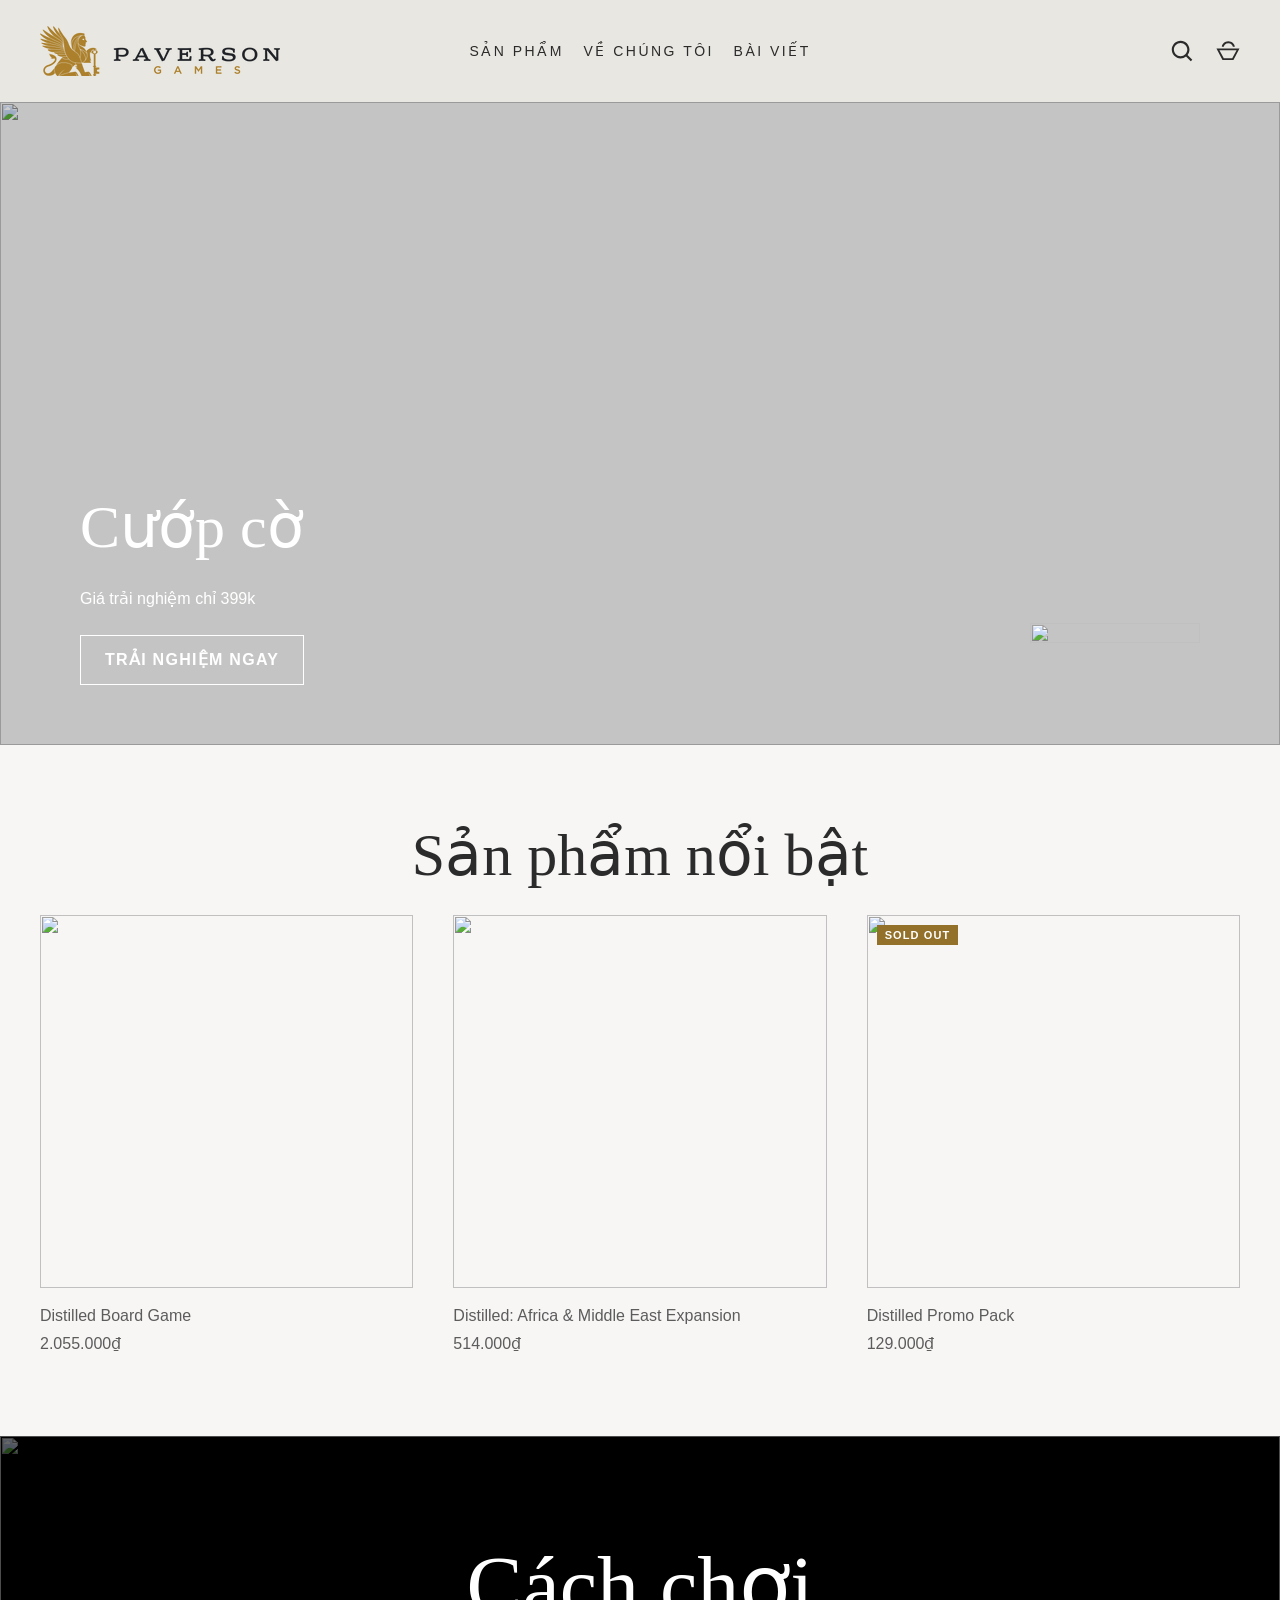
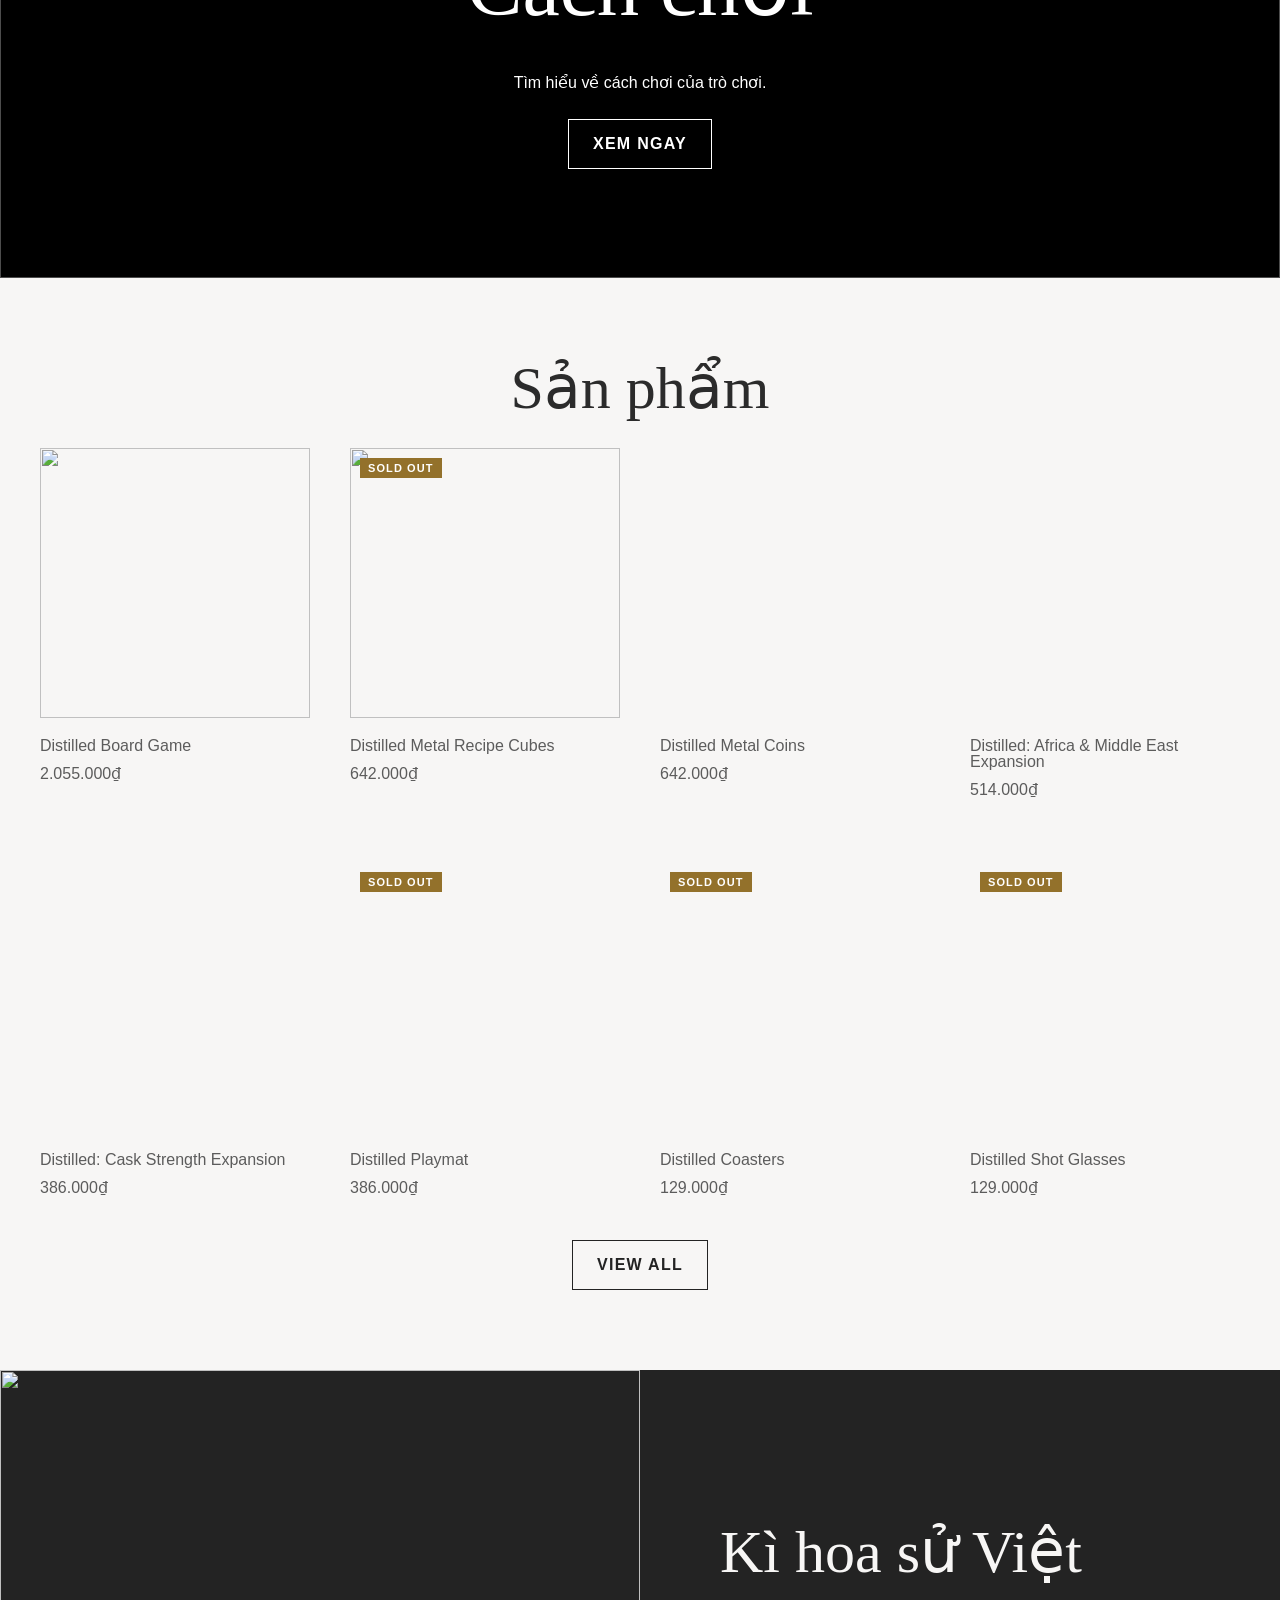
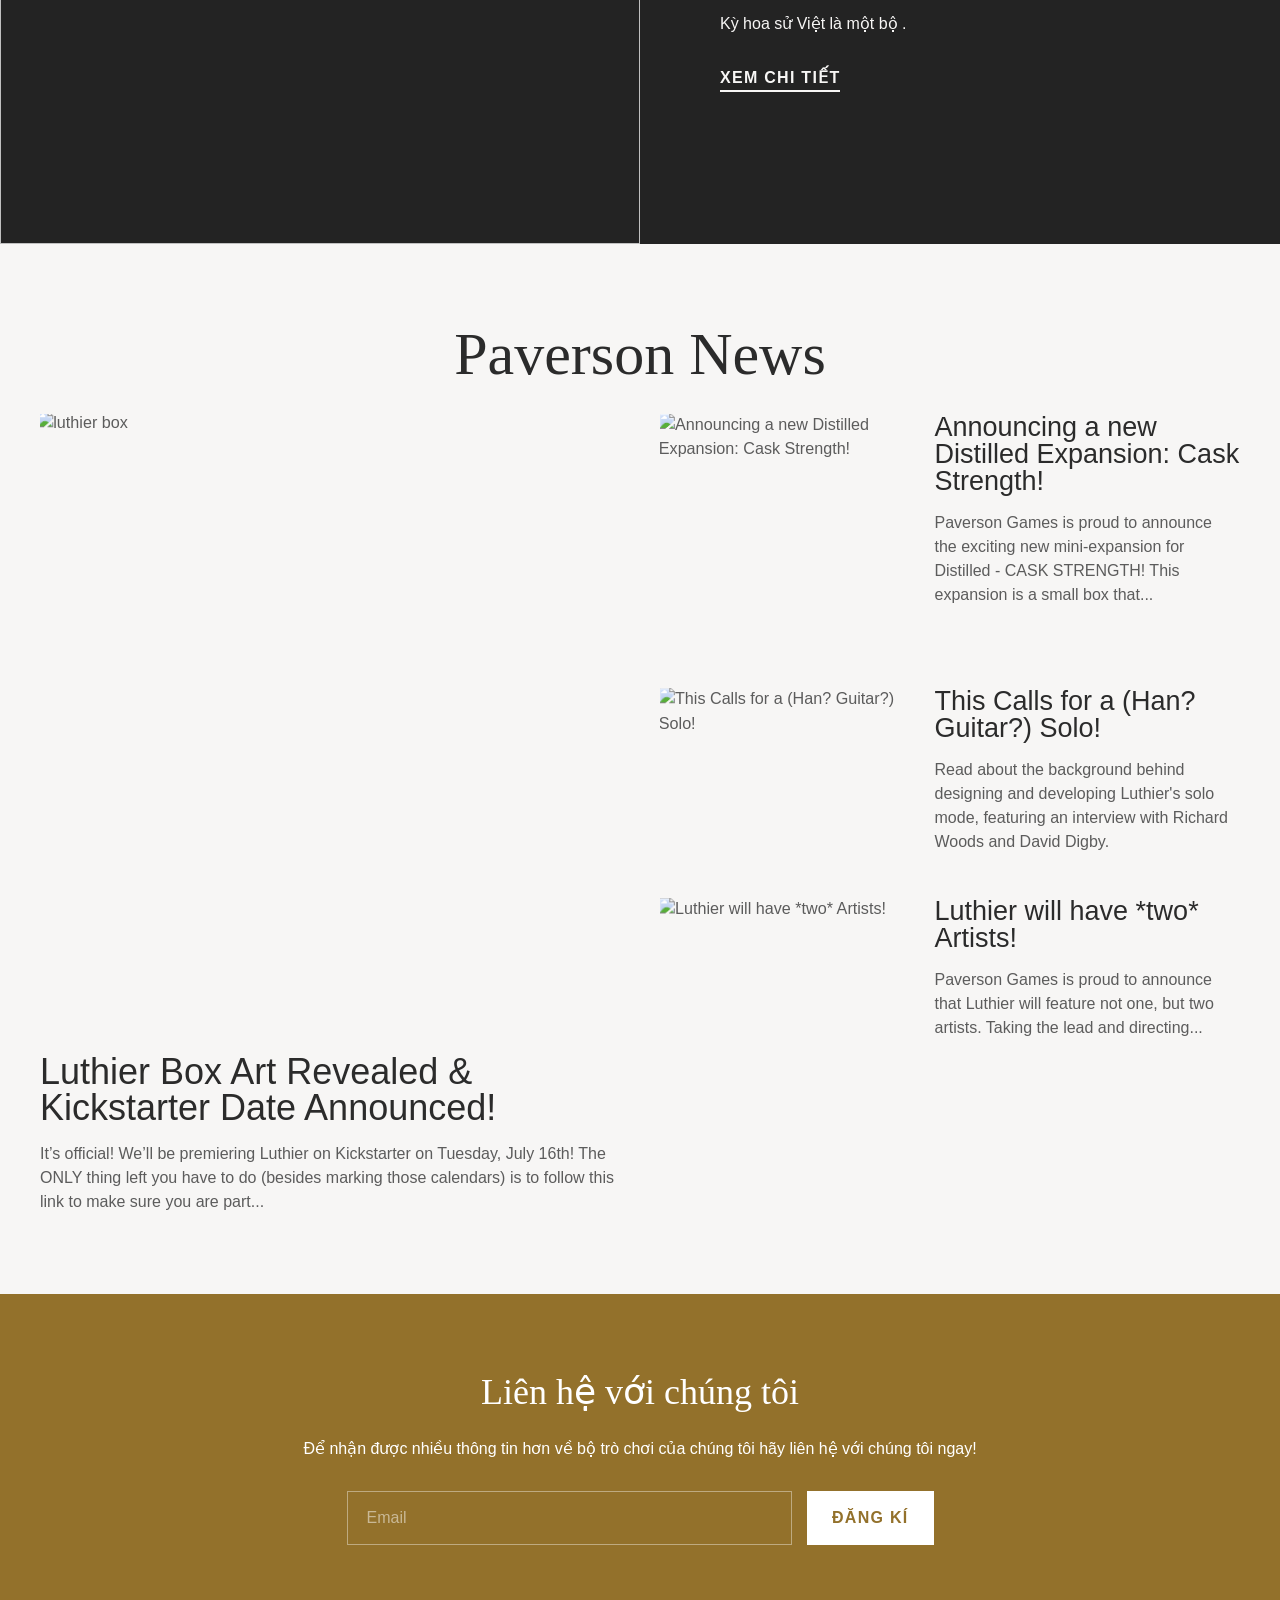
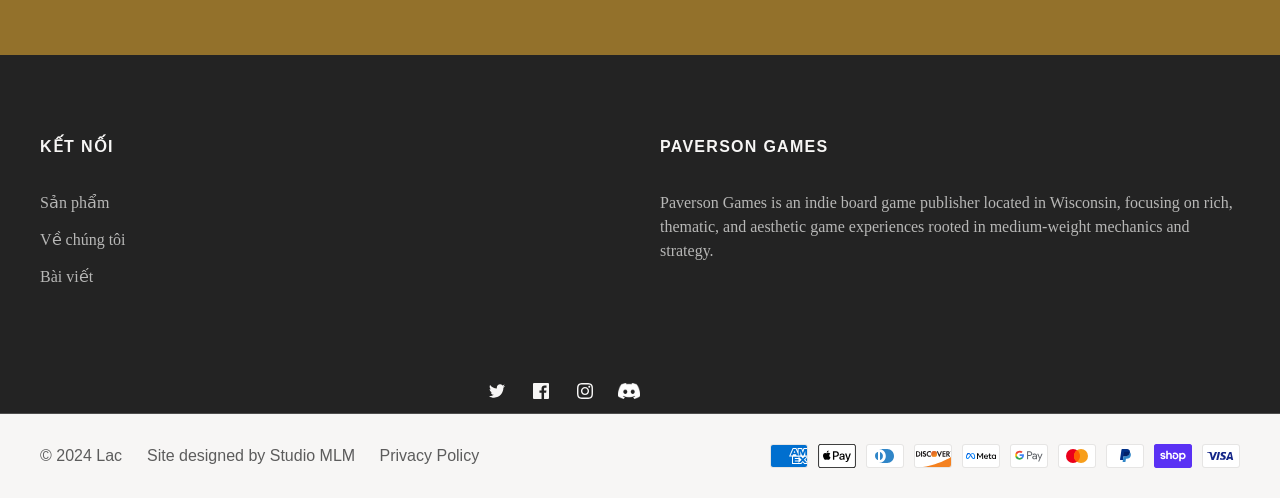
==== index.html @ 6c877dd7 "Push code" ====
<!doctype html>
<html class="no-js" lang="en">
<meta http-equiv="content-type" content="text/html;charset=utf-8" /><!-- /Added by HTTrack -->
<head>
  <meta charset="utf-8" />
<meta name="viewport" content="width=device-width,initial-scale=1.0" />
<meta http-equiv="X-UA-Compatible" content="IE=edge">

<link rel="preconnect" href="https://cdn.shopify.com/" crossorigin>
<link rel="preconnect" href="https://fonts.shopify.com/" crossorigin>
<link rel="preconnect" href="https://monorail-edge.shopifysvc.com/"><link rel="preload" as="font" href="cdn/fonts/montserrat/montserrat_n5.e72d00d31ae5399d260a80ec70322c62c18197626beb.woff2?h1=cGF2ZXJzb25nYW1lcy5hY2NvdW50Lm15c2hvcGlmeS5jb20&amp;h2=cGF2ZXJzb25nYW1lcy5jb20&amp;hmac=5e37da4608212e926206d19e23f03e9f681947bf44cf826510a2cab7e93bbd73" type="font/woff2" crossorigin><link rel="preload" as="font" href="cdn/fonts/montserrat/montserrat_n7.c496e9cf2031deec4c4bca338faa81971c8631d494eb.woff2?h1=cGF2ZXJzb25nYW1lcy5hY2NvdW50Lm15c2hvcGlmeS5jb20&amp;h2=cGF2ZXJzb25nYW1lcy5jb20&amp;hmac=42618fd3655a3ceeb24a03eee56dee98a377f31128a898bb0b176533c42cb2f7" type="font/woff2" crossorigin><link rel="preload" as="font" href="cdn/fonts/montserrat/montserrat_i5.3a4750a300f30824a43384268712b76e0a04be8caeb6.woff2?h1=cGF2ZXJzb25nYW1lcy5hY2NvdW50Lm15c2hvcGlmeS5jb20&amp;h2=cGF2ZXJzb25nYW1lcy5jb20&amp;hmac=9467b0a17af2148443437467cadf4655f5f59aefde0a5be535ac37125a66b5c3" type="font/woff2" crossorigin><link rel="preload" as="font" href="cdn/fonts/montserrat/montserrat_i7.83866c3eec90071fa974c17980ffb42977f9e667ad5c.woff2?h1=cGF2ZXJzb25nYW1lcy5hY2NvdW50Lm15c2hvcGlmeS5jb20&amp;h2=cGF2ZXJzb25nYW1lcy5jb20&amp;hmac=3a40b768779778c2ac2aa1f9486d235e53eaccb9ea6e1fa71453c0f2c9d81200" type="font/woff2" crossorigin><link rel="preload" as="font" href="cdn/fonts/montserrat/montserrat_n5.e72d00d31ae5399d260a80ec70322c62c18197626beb.woff2?h1=cGF2ZXJzb25nYW1lcy5hY2NvdW50Lm15c2hvcGlmeS5jb20&amp;h2=cGF2ZXJzb25nYW1lcy5jb20&amp;hmac=5e37da4608212e926206d19e23f03e9f681947bf44cf826510a2cab7e93bbd73" type="font/woff2" crossorigin><link rel="preload" as="font" href="cdn/fonts/crimson_text/crimsontext_n4.b27fe5dd7d0f6abe43305743449a9d7cb1ed9e6958e4.woff2?h1=cGF2ZXJzb25nYW1lcy5hY2NvdW50Lm15c2hvcGlmeS5jb20&amp;h2=cGF2ZXJzb25nYW1lcy5jb20&amp;hmac=64786b31cd1e13fc375f249941d46735d61d56f39587b52ae5f48ccb9dccaad3" type="font/woff2" crossorigin><link rel="preload" as="font" href="cdn/fonts/crimson_text/crimsontext_n6.c47e03b3d993a969c0bc9ab0875ede980db72d48c137.woff2?h1=cGF2ZXJzb25nYW1lcy5hY2NvdW50Lm15c2hvcGlmeS5jb20&amp;h2=cGF2ZXJzb25nYW1lcy5jb20&amp;hmac=62041778c44d9343d248b9c2f7e64ef64a263a2fd2abe4d3f4a87b5c5d98bdf0" type="font/woff2" crossorigin><link rel="preload" href="cdn/shop/t/5/assets/vendor.mineea2.js?v=29476689884135146841673888371" as="script">
<link rel="preload" href="cdn/shop/t/5/assets/themedb0c.js?v=115188652593628418671673888371" as="script"><link rel="canonical" href="index.html" /><link rel="shortcut icon" href="cdn/shop/files/Paverson_Favicon6eae.png?v=1671811463" type="image/png" /><meta name="description" content="Paverson Games is an indie board game publisher located in Wisconsin, focusing on rich, thematic, and aesthetic game experiences rooted in medium-weight mechanics and strategy. Paverson Games has created Distilled and will be releasing the upcoming Luthier on Kickstarter.">
<title>
  Lạc
</title>
<link href="./style.css" rel="stylesheet" type="text/css" media="all" />
</style><script>window.performance && window.performance.mark && window.performance.mark('shopify.content_for_header.end');</script>
  <script>document.documentElement.className = document.documentElement.className.replace('no-js', 'js');</script>
<link href="https://monorail-edge.shopifysvc.com/" rel="dns-prefetch">
<script>(function(){if ("sendBeacon" in navigator && "performance" in window) {var session_token = document.cookie.match(/_shopify_s=([^;]*)/);function handle_abandonment_event(e) {var entries = performance.getEntries().filter(function(entry) {return /monorail-edge.shopifysvc.com/.test(entry.name);});if (!window.abandonment_tracked && entries.length === 0) {window.abandonment_tracked = true;var currentMs = Date.now();var navigation_start = performance.timing.navigationStart;var payload = {shop_id: 66448949461,url: window.location.href,navigation_start,duration: currentMs - navigation_start,session_token: session_token && session_token.length === 2 ? session_token[1] : "",page_type: "index"};window.navigator.sendBeacon("https://monorail-edge.shopifysvc.com/v1/produce", JSON.stringify({schema_id: "online_store_buyer_site_abandonment/1.1",payload: payload,metadata: {event_created_at_ms: currentMs,event_sent_at_ms: currentMs}}));}}window.addEventListener('pagehide', handle_abandonment_event);}}());</script>
<script id="web-pixels-manager-setup">(function d(d,e,r,a,n){var o,i,t,s,l=(i=(o={modern:/Edge?\/(1{2}[4-9]|1[2-9]\d|[2-9]\d{2}|\d{4,})\.\d+(\.\d+|)|Firefox\/(1{2}[4-9]|1[2-9]\d|[2-9]\d{2}|\d{4,})\.\d+(\.\d+|)|Chrom(ium|e)\/(9{2}|\d{3,})\.\d+(\.\d+|)|(Maci|X1{2}).+ Version\/(15\.\d+|(1[6-9]|[2-9]\d|\d{3,})\.\d+)([,.]\d+|)( \(\w+\)|)( Mobile\/\w+|) Safari\/|Chrome.+OPR\/(9{2}|\d{3,})\.\d+\.\d+|(CPU[ +]OS|iPhone[ +]OS|CPU[ +]iPhone|CPU IPhone OS|CPU iPad OS)[ +]+(15[._]\d+|(1[6-9]|[2-9]\d|\d{3,})[._]\d+)([._]\d+|)|Android:?[ /-](12[89]|1[3-9]\d|[2-9]\d{2}|\d{4,})(\.\d+|)(\.\d+|)|Android.+Firefox\/(12[7-9]|1[3-9]\d|[2-9]\d{2}|\d{4,})\.\d+(\.\d+|)|Android.+Chrom(ium|e)\/(12[89]|1[3-9]\d|[2-9]\d{2}|\d{4,})\.\d+(\.\d+|)|SamsungBrowser\/([2-9]\d|\d{3,})\.\d+/,legacy:/Edge?\/(1[6-9]|[2-9]\d|\d{3,})\.\d+(\.\d+|)|Firefox\/(5[4-9]|[6-9]\d|\d{3,})\.\d+(\.\d+|)|Chrom(ium|e)\/(5[1-9]|[6-9]\d|\d{3,})\.\d+(\.\d+|)([\d.]+$|.*Safari\/(?![\d.]+ Edge\/[\d.]+$))|(Maci|X1{2}).+ Version\/(10\.\d+|(1[1-9]|[2-9]\d|\d{3,})\.\d+)([,.]\d+|)( \(\w+\)|)( Mobile\/\w+|) Safari\/|Chrome.+OPR\/(3[89]|[4-9]\d|\d{3,})\.\d+\.\d+|(CPU[ +]OS|iPhone[ +]OS|CPU[ +]iPhone|CPU IPhone OS|CPU iPad OS)[ +]+(10[._]\d+|(1[1-9]|[2-9]\d|\d{3,})[._]\d+)([._]\d+|)|Android:?[ /-](12[89]|1[3-9]\d|[2-9]\d{2}|\d{4,})(\.\d+|)(\.\d+|)|Mobile Safari.+OPR\/([89]\d|\d{3,})\.\d+\.\d+|Android.+Firefox\/(12[7-9]|1[3-9]\d|[2-9]\d{2}|\d{4,})\.\d+(\.\d+|)|Android.+Chrom(ium|e)\/(12[89]|1[3-9]\d|[2-9]\d{2}|\d{4,})\.\d+(\.\d+|)|Android.+(UC? ?Browser|UCWEB|U3)[ /]?(15\.([5-9]|\d{2,})|(1[6-9]|[2-9]\d|\d{3,})\.\d+)\.\d+|SamsungBrowser\/(5\.\d+|([6-9]|\d{2,})\.\d+)|Android.+MQ{2}Browser\/(14(\.(9|\d{2,})|)|(1[5-9]|[2-9]\d|\d{3,})(\.\d+|))(\.\d+|)|K[Aa][Ii]OS\/(3\.\d+|([4-9]|\d{2,})\.\d+)(\.\d+|)/}).modern,t=o.legacy,s=navigator.userAgent,i.test(s)?"modern":(t.test(s),"legacy"));window.Shopify=window.Shopify||{};var c=window.Shopify;c.analytics=c.analytics||{};var u=c.analytics;u.replayQueue=[],u.publish=function(d,e,r){return u.replayQueue.push([d,e,r]),!0};try{self.performance.mark("wpm:start")}catch(d){}var h=[r,"/wpm","/b",n,l.substring(0,1),".js"].join("");!function(d){var e=d.src,r=d.async,a=void 0===r||r,n=d.onload,o=d.onerror,i=document.createElement("script"),t=document.head,s=document.body;i.async=a,i.src=e,n&&i.addEventListener("load",n),o&&i.addEventListener("error",o),t?t.appendChild(i):s?s.appendChild(i):console.error("Did not find a head or body element to append the script")}({src:h,async:!0,onload:function(){var r=window.webPixelsManager.init(d);e(r);var a=window.Shopify.analytics;a.replayQueue.forEach((function(d){var e=d[0],a=d[1],n=d[2];r.publishCustomEvent(e,a,n)})),a.replayQueue=[],a.publish=r.publishCustomEvent,a.visitor=r.visitor},onerror:function(){var e=d.storefrontBaseUrl.replace(/\/$/,""),r="".concat(e,"/.well-known/shopify/monorail/unstable/produce_batch"),n=JSON.stringify({metadata:{event_sent_at_ms:(new Date).getTime()},events:[{schema_id:"web_pixels_manager_load/3.1",payload:{version:a||"latest",bundle_target:l,page_url:self.location.href,status:"failed",surface:d.surface,error_msg:"".concat(h," has failed to load")},metadata:{event_created_at_ms:(new Date).getTime()}}]});try{if(self.navigator.sendBeacon.bind(self.navigator)(r,n))return!0}catch(d){}var o=new XMLHttpRequest;try{return o.open("POST.html",r,!0),o.setRequestHeader("Content-Type","text/plain"),o.send(n),!0}catch(d){console&&console.warn&&console.warn("[Web Pixels Manager] Got an unhandled error while logging a load error.")}return!1}})})({shopId: 66448949461,storefrontBaseUrl: "https://paversongames.com",extensionsBaseUrl: "https://extensions.shopifycdn.com/cdn/shopifycloud/web-pixels-manager",surface: "storefront-renderer",enabledBetaFlags: [],webPixelsConfigList: [{"id":"440860885","configuration":"{\"config\":\"{\\\"pixel_id\\\":\\\"G-J1491LDTPD\\\",\\\"gtag_events\\\":[{\\\"type\\\":\\\"purchase\\\",\\\"action_label\\\":\\\"G-J1491LDTPD\\\"},{\\\"type\\\":\\\"page_view\\\",\\\"action_label\\\":\\\"G-J1491LDTPD\\\"},{\\\"type\\\":\\\"view_item\\\",\\\"action_label\\\":\\\"G-J1491LDTPD\\\"},{\\\"type\\\":\\\"search\\\",\\\"action_label\\\":\\\"G-J1491LDTPD\\\"},{\\\"type\\\":\\\"add_to_cart\\\",\\\"action_label\\\":\\\"G-J1491LDTPD\\\"},{\\\"type\\\":\\\"begin_checkout\\\",\\\"action_label\\\":\\\"G-J1491LDTPD\\\"},{\\\"type\\\":\\\"add_payment_info\\\",\\\"action_label\\\":\\\"G-J1491LDTPD\\\"}],\\\"enable_monitoring_mode\\\":false}\"}","eventPayloadVersion":"v1","runtimeContext":"OPEN","scriptVersion":"a46b87f88a4ff97a9490f9aa4799ba7b","type":"APP","apiClientId":1780363,"privacyPurposes":[]},{"id":"shopify-app-pixel","configuration":"{}","eventPayloadVersion":"v1","runtimeContext":"STRICT","scriptVersion":"0220","apiClientId":"shopify-pixel","type":"APP","privacyPurposes":["ANALYTICS","MARKETING"]},{"id":"shopify-custom-pixel","eventPayloadVersion":"v1","runtimeContext":"LAX","scriptVersion":"0220","apiClientId":"shopify-pixel","type":"CUSTOM","privacyPurposes":["ANALYTICS","MARKETING"]}],isMerchantRequest: false,initData: {"shop":{"name":"Paverson Games","paymentSettings":{"currencyCode":"USD"},"myshopifyDomain":"paversongames.myshopify.com","countryCode":"US","storefrontUrl":"https:\/\/paversongames.com"},"customer":null,"cart":null,"checkout":null,"productVariants":[],"purchasingCompany":null},},function pageEvents(webPixelsManagerAPI) {webPixelsManagerAPI.publish("page_viewed", {});},"cdn.html","197cd42ad7ab868de58b6bcb07f9e270c5ea6f17","d9f539ffw0e1474c4pae8b6d69m179c86ad",);</script>  <script>window.ShopifyAnalytics = window.ShopifyAnalytics || {};
window.ShopifyAnalytics.meta = window.ShopifyAnalytics.meta || {};
window.ShopifyAnalytics.meta.currency = 'VND';
var meta = {"page":{"pageType":"home"}};
for (var attr in meta) {
  window.ShopifyAnalytics.meta[attr] = meta[attr];
}</script>
<script>window.ShopifyAnalytics.merchantGoogleAnalytics = function() {
  
};
</script>
<script class="analytics">(function () {
    var customDocumentWrite = function(content) {
      var jquery = null;

      if (window.jQuery) {
        jquery = window.jQuery;
      } else if (window.Checkout && window.Checkout.$) {
        jquery = window.Checkout.$;
      }

      if (jquery) {
        jquery('body').append(content);
      }
    };

    var hasLoggedConversion = function(token) {
      if (token) {
        return document.cookie.indexOf('loggedConversion=' + token) !== -1;
      }
      return false;
    }

    var setCookieIfConversion = function(token) {
      if (token) {
        var twoMonthsFromNow = new Date(Date.now());
        twoMonthsFromNow.setMonth(twoMonthsFromNow.getMonth() + 2);

        document.cookie = 'loggedConversion=' + token + '; expires=' + twoMonthsFromNow;
      }
    }

    var trekkie = window.ShopifyAnalytics.lib = window.trekkie = window.trekkie || [];
    if (trekkie.integrations) {
      return;
    }
    trekkie.methods = [
      'identify',
      'page',
      'ready',
      'track',
      'trackForm',
      'trackLink'
    ];
    trekkie.factory = function(method) {
      return function() {
        var args = Array.prototype.slice.call(arguments);
        args.unshift(method);
        trekkie.push(args);
        return trekkie;
      };
    };
    for (var i = 0; i < trekkie.methods.length; i++) {
      var key = trekkie.methods[i];
      trekkie[key] = trekkie.factory(key);
    }
    trekkie.load = function(config) {
      trekkie.config = config || {};
      trekkie.config.initialDocumentCookie = document.cookie;
      var first = document.getElementsByTagName('script')[0];
      var script = document.createElement('script');
      script.type = 'text/javascript';
      script.onerror = function(e) {
        var scriptFallback = document.createElement('script');
        scriptFallback.type = 'text/javascript';
        scriptFallback.onerror = function(error) {
                var Monorail = {
      produce: function produce(monorailDomain, schemaId, payload) {
        var currentMs = new Date().getTime();
        var event = {
          schema_id: schemaId,
          payload: payload,
          metadata: {
            event_created_at_ms: currentMs,
            event_sent_at_ms: currentMs
          }
        };
        return Monorail.sendRequest("https://" + monorailDomain + "/v1/produce", JSON.stringify(event));
      },
      sendRequest: function sendRequest(endpointUrl, payload) {
        if (window && window.navigator && typeof window.navigator.sendBeacon === 'function' && typeof window.Blob === 'function' && !Monorail.isIos12()) {
          var blobData = new window.Blob([payload], {
            type: 'text/plain'
          });

          if (window.navigator.sendBeacon(endpointUrl, blobData)) {
            return true;
          } 

        } 

        var xhr = new XMLHttpRequest();

        try {
          xhr.open('POST.html', endpointUrl);
          xhr.setRequestHeader('Content-Type', 'text/plain');
          xhr.send(payload);
        } catch (e) {
          console.log(e);
        }

        return false;
      },
      isIos12: function isIos12() {
        return window.navigator.userAgent.lastIndexOf('iPhone; CPU iPhone OS 12_') !== -1 || window.navigator.userAgent.lastIndexOf('iPad; CPU OS 12_') !== -1;
      }
    };
    Monorail.produce('monorail-edge.shopifysvc.com',
      'trekkie_storefront_load_errors/1.1',
      {shop_id: 66448949461,
      theme_id: 136376516821,
      app_name: "storefront",
      context_url: window.location.href,
      source_url: "//paversongames.com/cdn/s/trekkie.storefront.a8ef5c2c4f1c6e0839c6b8857d0a2edb7d22d961.min.js"});

        };
        scriptFallback.async = true;
        scriptFallback.src = 'cdn/s/trekkie.storefront.a8ef5c2c4f1c6e0839c6b8857d0a2edb7d22d961.min.js';
        first.parentNode.insertBefore(scriptFallback, first);
      };
      script.async = true;
      script.src = 'cdn/s/trekkie.storefront.a8ef5c2c4f1c6e0839c6b8857d0a2edb7d22d961.min.js';
      first.parentNode.insertBefore(script, first);
    };
    trekkie.load(
      {"Trekkie":{"appName":"storefront","development":false,"defaultAttributes":{"shopId":66448949461,"isMerchantRequest":null,"themeId":136376516821,"themeCityHash":"16236708488778362798","contentLanguage":"en","currency":"VND"},"isServerSideCookieWritingEnabled":true,"monorailRegion":"shop_domain"},"Session Attribution":{},"S2S":{"facebookCapiEnabled":false,"source":"trekkie-storefront-renderer","apiClientId":580111}}
    );

    var loaded = false;
    trekkie.ready(function() {
      if (loaded) return;
      loaded = true;

      window.ShopifyAnalytics.lib = window.trekkie;

  
      var originalDocumentWrite = document.write;
      document.write = customDocumentWrite;
      try { window.ShopifyAnalytics.merchantGoogleAnalytics.call(this); } catch(error) {};
      document.write = originalDocumentWrite;

      window.ShopifyAnalytics.lib.page(null,{"pageType":"home"});

      var match = window.location.pathname.match(/checkouts\/(.+)\/(thank_you|post_purchase)/)
      var token = match? match[1]: undefined;
      if (!hasLoggedConversion(token)) {
        setCookieIfConversion(token);
        
      }
    });


        var eventsListenerScript = document.createElement('script');
        eventsListenerScript.async = true;
        eventsListenerScript.src = "cdn/shopifycloud/shopify/assets/shop_events_listener-61fa9e0a912c675e178777d2b27f6cbd482f8912a6b0aa31fa3515985a8cd626.js";
        document.getElementsByTagName('head')[0].appendChild(eventsListenerScript);

})();</script>
<script class="boomerang">
(function () {
  window.BOOMR = window.BOOMR || {};
  window.BOOMR.themeName = "Alchemy";
  window.BOOMR.themeVersion = "4.2.5";
  window.BOOMR.shopId = 66448949461;
  window.BOOMR.themeId = 136376516821;
})();</script>
<script
  defer
  src="cdn/shopifycloud/perf-kit/shopify-perf-kit-1.0.1.min.js"
  data-application="storefront-renderer"
  data-shop-id="66448949461"
  data-render-region="gcp-asia-southeast1"
  data-page-type="index"
  data-theme-instance-id="136376516821"
  data-monorail-region="shop_domain"
  data-resource-timing-sampling-rate="10"
></script>
</head><body class="template-index" id="paverson-games"><script>if ('IntersectionObserver' in window) document.body.classList.add('cc-animate-enabled');</script><a class="skip-link visually-hidden" href="#main">Skip to content</a>
  <div id="shopify-section-announcement" class="shopify-section">
</div>
<div id="header-placeholder"></div>
  <main id="main"><div class="main-content">
      <div id="shopify-section-template--16662822158549__slideshow" class="shopify-section banner-candidate"><style data-shopify>#template--16662822158549__slideshow .slide { min-height: 500px; }
      @media (max-width: 480px) {
        #template--16662822158549__slideshow .mobile-stacked .slide__image { min-height: 500px; }
        #template--16662822158549__slideshow .mobile-stacked .slick-prev,
        #template--16662822158549__slideshow .mobile-stacked .slick-next,
        #template--16662822158549__slideshow .mobile-stacked .slick-dots {
          top: 450px; bottom: auto;
        }
      }
      @media (min-width: 480px) {
        #template--16662822158549__slideshow .slide {
          min-height: calc(500px + (700 - 500) * ((100vw - 480px) / 1120));
        }
      }
      @media (min-width: 1600px) {
        #template--16662822158549__slideshow .slide { min-height: 700px; }
      }#template--16662822158549__slideshow .slide__image::after {
      background-color: rgba(0, 0, 0, 0.2);
    }
    #template--16662822158549__slideshow .text-overlay { color: #ffffff; }
    #template--16662822158549__slideshow .text-overlay--bg .slide-btn:hover {
      border-color: #ffffff;
      background: #ffffff;
      color: #000000;
    }</style><div class="slideshow-section" id="template--16662822158549__slideshow" data-section-type="slideshow">
  
<div class="slideshow"
           data-transition="slide"
           data-autoplay="true"
           data-autoplay-speed="5"
           data-carousel="false"><div class="slide block-1 content-align-left content-valign-bottom" data-index="1" >
            <div class="slide__image has-overlay lazyload-placeholder"><picture><source data-srcset="//paversongames.com/cdn/shop/files/luthier-box-black.png?crop=center&height=1000&v=1713645757&width=750 750w, //paversongames.com/cdn/shop/files/luthier-box-black.png?crop=center&height=1000&v=1713645757&width=856 856w"
                              media="(max-width: 480px)"
                              width="428"
                              height="500"><img data-srcset="//paversongames.com/cdn/shop/files/luthier-box-black-wide-centered-SMALL_08e8e2f0-0fc1-4532-b295-2e2dfa8d57cc.png?v=1713646242&width=1200 1200w, //paversongames.com/cdn/shop/files/luthier-box-black-wide-centered-SMALL_08e8e2f0-0fc1-4532-b295-2e2dfa8d57cc.png?v=1713646242&width=1440 1440w, //paversongames.com/cdn/shop/files/luthier-box-black-wide-centered-SMALL_08e8e2f0-0fc1-4532-b295-2e2dfa8d57cc.png?v=1713646242&width=1680 1680w, //paversongames.com/cdn/shop/files/luthier-box-black-wide-centered-SMALL_08e8e2f0-0fc1-4532-b295-2e2dfa8d57cc.png?v=1713646242&width=1920 1920w, //paversongames.com/cdn/shop/files/luthier-box-black-wide-centered-SMALL_08e8e2f0-0fc1-4532-b295-2e2dfa8d57cc.png?v=1713646242&width=2560 2560w, //paversongames.com/cdn/shop/files/luthier-box-black-wide-centered-SMALL_08e8e2f0-0fc1-4532-b295-2e2dfa8d57cc.png?v=1713646242&width=3200 3200w"
                         data-src="//paversongames.com/cdn/shop/files/luthier-box-black-wide-centered-SMALL_08e8e2f0-0fc1-4532-b295-2e2dfa8d57cc.png?v=1713646242&width=1680"
                         data-sizes="100vw"
                         src="data:image/svg+xml,%3Csvg xmlns='http://www.w3.org/2000/svg' viewBox='0 0 3200 1948'%3E%3C/svg%3E"
                         class="img-fit img-fit--center img-fit--mob-center lazyload-manual"
                         width="3200"
                         height="1948"
                         alt=""></picture>
                <noscript>
                  <img class="img-fit img-fit--mob-center img-fit--center" src="cdn/shop/files/luthier-box-black-wide-centered-SMALL_08e8e2f0-0fc1-4532-b295-2e2dfa8d57cc6778.png?v=1713646242&amp;width=1680" width="3200" height="1948" alt="">
                </noscript></div><div class="text-overlay text-overlay--stacked-no-pad transition transition-out"><h2 class="text-overlay__heading slide__heading h2">
                    Cướp cờ
                  </h2><div class="text-overlay__text slide__text rte">
                    <p>Giá trải nghiệm chỉ 399k</p>
                  </div><div class="slide__btns"><a href="https://luthier.backerkit.com/survey_stores" class="slide-btn button button--hollow">Trải nghiệm ngay</a></div></div></div></div>
</div>


</div><section id="shopify-section-template--16662822158549__df61ecff-056a-44c5-8246-98acab935ab8" class="shopify-section"><div class="spaced-section">
  <img src="cdn/shop/files/Paverson-Games-Badge-18ccd.png?v=1673900970&amp;width=170" alt="" srcset="//paversongames.com/cdn/shop/files/Paverson-Games-Badge-1.png?v=1673900970&amp;width=170 170w" width="170" height="171">
</div>


</section>
<section id="shopify-section-template--16662822158549__featured-collection" class="shopify-section"><div class="spaced-section" data-section-type="featured-collection">
  <div class="container section-content"><h2 class="section-heading align-center" data-cc-animate>
        <a href="collections/frontpage.html" title="">Sản phẩm nổi bật</a>
      </h2><div class="grid grid--row-gutters product-list"><div class="card card--with-hover column third" data-cc-animate="cc-fade-in-up" data-cc-animate-delay="0.15s">
  <div class="card__image"><div class="prod-image__main lazyload-placeholder"
     style="padding-top: 100.0%;">
  <picture><source data-srcset="//paversongames.com/cdn/shop/products/Distilled-Board-Game_1_FullRes.png?v=1676994445&width=670 670w, //paversongames.com/cdn/shop/products/Distilled-Board-Game_1_FullRes.png?v=1676994445&width=776 776w"
              media="(max-width: 480px)"
              width="388"
              height="388"><img data-srcset="//paversongames.com/cdn/shop/products/Distilled-Board-Game_1_FullRes.png?v=1676994445&width=210 210w, //paversongames.com/cdn/shop/products/Distilled-Board-Game_1_FullRes.png?v=1676994445&width=270 270w, //paversongames.com/cdn/shop/products/Distilled-Board-Game_1_FullRes.png?v=1676994445&width=380 380w, //paversongames.com/cdn/shop/products/Distilled-Board-Game_1_FullRes.png?v=1676994445&width=580 580w, //paversongames.com/cdn/shop/products/Distilled-Board-Game_1_FullRes.png?v=1676994445&width=750 750w, //paversongames.com/cdn/shop/products/Distilled-Board-Game_1_FullRes.png?v=1676994445&width=1160 1160w"
        data-src="cdn/shop/products/Distilled-Board-Game_1_FullResd8f6.png?v=1676994445&amp;width=580"
        data-sizes="auto"
        data-aspectratio="1.0"
        data-parent-fit="cover"
        class="img-fit lazyload"
        width="4033"
        height="4033"
        alt="">
  </picture>
  <noscript>
    <img src="cdn/shop/products/Distilled-Board-Game_1_FullResd8f6.png?v=1676994445&amp;width=580" class="img-fit" width="4033" height="4033" alt="">
  </noscript>
</div>

<div class="prod-image__hover lazyload-placeholder"
     style="padding-top: 100.0%;">
  <picture><source data-srcset="//paversongames.com/cdn/shop/products/Paverson-Distilled-2023-HighRes-2b.jpg?v=1676994445&width=670 670w, //paversongames.com/cdn/shop/products/Paverson-Distilled-2023-HighRes-2b.jpg?v=1676994445&width=776 776w"
              media="(max-width: 480px)"
              width="388"
              height="388"><img data-srcset="//paversongames.com/cdn/shop/products/Paverson-Distilled-2023-HighRes-2b.jpg?v=1676994445&width=210 210w, //paversongames.com/cdn/shop/products/Paverson-Distilled-2023-HighRes-2b.jpg?v=1676994445&width=270 270w, //paversongames.com/cdn/shop/products/Paverson-Distilled-2023-HighRes-2b.jpg?v=1676994445&width=380 380w, //paversongames.com/cdn/shop/products/Paverson-Distilled-2023-HighRes-2b.jpg?v=1676994445&width=580 580w, //paversongames.com/cdn/shop/products/Paverson-Distilled-2023-HighRes-2b.jpg?v=1676994445&width=750 750w, //paversongames.com/cdn/shop/products/Paverson-Distilled-2023-HighRes-2b.jpg?v=1676994445&width=1160 1160w"
        data-src="cdn/shop/products/Paverson-Distilled-2023-HighRes-2bd8f6.jpg?v=1676994445&amp;width=580"
        data-sizes="auto"
        data-aspectratio="1.0"
        data-parent-fit="cover"
        class="img-fit lazyload"
        width="2400"
        height="2400"
        alt="">
  </picture>
  <noscript>
    <img src="cdn/shop/products/Paverson-Distilled-2023-HighRes-2bd8f6.jpg?v=1676994445&amp;width=580" class="img-fit" width="2400" height="2400" alt="">
  </noscript>
</div>

</div>
  <div class="card__content"><h3 class="card__title">
      <a href="products/distilled-board-game.html" class="card__link">Distilled Board Game</a>
    </h3>
    <div class="product-price">
      
      <span class="product-price__amount theme-money">2.055.000₫</span>
      
</div></div>
<script>if(typeof pn==="undefined"){pn={};}if(typeof pn.cP==="undefined"){pn.cP={};}pn.cP[7953734435029]={"id":7953734435029,"h":"distilled-board-game","i":"products/Distilled-Board-Game_1_FullRes.png","t":[],"v":[{"id":43905503789269,"m":"shopify","p":"deny","q":656,"r":205500000, },]}
</script></div>

<div class="card card--with-hover column third" data-cc-animate="cc-fade-in-up" data-cc-animate-delay="0.3s">
  <div class="card__image"><div class="prod-image__main lazyload-placeholder"
     style="padding-top: 100.0%;">
  <picture><source data-srcset="//paversongames.com/cdn/shop/products/Africa-Middle-East-Expansion.png?v=1673895956&width=670 670w, //paversongames.com/cdn/shop/products/Africa-Middle-East-Expansion.png?v=1673895956&width=776 776w"
              media="(max-width: 480px)"
              width="388"
              height="388"><img data-srcset="//paversongames.com/cdn/shop/products/Africa-Middle-East-Expansion.png?v=1673895956&width=210 210w, //paversongames.com/cdn/shop/products/Africa-Middle-East-Expansion.png?v=1673895956&width=270 270w, //paversongames.com/cdn/shop/products/Africa-Middle-East-Expansion.png?v=1673895956&width=380 380w, //paversongames.com/cdn/shop/products/Africa-Middle-East-Expansion.png?v=1673895956&width=580 580w, //paversongames.com/cdn/shop/products/Africa-Middle-East-Expansion.png?v=1673895956&width=750 750w, //paversongames.com/cdn/shop/products/Africa-Middle-East-Expansion.png?v=1673895956&width=1160 1160w"
        data-src="cdn/shop/products/Africa-Middle-East-Expansion7346.png?v=1673895956&amp;width=580"
        data-sizes="auto"
        data-aspectratio="1.0"
        data-parent-fit="cover"
        class="img-fit lazyload"
        width="2048"
        height="2048"
        alt="">
  </picture>
  <noscript>
    <img src="cdn/shop/products/Africa-Middle-East-Expansion7346.png?v=1673895956&amp;width=580" class="img-fit" width="2048" height="2048" alt="">
  </noscript>
</div>

<div class="prod-image__hover lazyload-placeholder"
     style="padding-top: 100.0%;">
  <picture><source data-srcset="//paversongames.com/cdn/shop/products/Africa-Middle-East-Expansion_2.png?v=1674227623&width=670 670w, //paversongames.com/cdn/shop/products/Africa-Middle-East-Expansion_2.png?v=1674227623&width=776 776w"
              media="(max-width: 480px)"
              width="388"
              height="388"><img data-srcset="//paversongames.com/cdn/shop/products/Africa-Middle-East-Expansion_2.png?v=1674227623&width=210 210w, //paversongames.com/cdn/shop/products/Africa-Middle-East-Expansion_2.png?v=1674227623&width=270 270w, //paversongames.com/cdn/shop/products/Africa-Middle-East-Expansion_2.png?v=1674227623&width=380 380w, //paversongames.com/cdn/shop/products/Africa-Middle-East-Expansion_2.png?v=1674227623&width=580 580w, //paversongames.com/cdn/shop/products/Africa-Middle-East-Expansion_2.png?v=1674227623&width=750 750w, //paversongames.com/cdn/shop/products/Africa-Middle-East-Expansion_2.png?v=1674227623&width=1160 1160w"
        data-src="cdn/shop/products/Africa-Middle-East-Expansion_2b1e2.png?v=1674227623&amp;width=580"
        data-sizes="auto"
        data-aspectratio="1.0"
        data-parent-fit="cover"
        class="img-fit lazyload"
        width="2048"
        height="2048"
        alt="">
  </picture>
  <noscript>
    <img src="cdn/shop/products/Africa-Middle-East-Expansion_2b1e2.png?v=1674227623&amp;width=580" class="img-fit" width="2048" height="2048" alt="">
  </noscript>
</div>

</div>
  <div class="card__content"><h3 class="card__title">
      <a href="products/distilled-africa-middle-east-expansion.html" class="card__link">Distilled: Africa &amp; Middle East Expansion</a>
    </h3>
    <div class="product-price">
      
      <span class="product-price__amount theme-money">514.000₫</span>
      
</div></div>
<script>if(typeof pn==="undefined"){pn={};}if(typeof pn.cP==="undefined"){pn.cP={};}pn.cP[7953763172565]={"id":7953763172565,"h":"distilled-africa-middle-east-expansion","i":"products/Africa-Middle-East-Expansion.png","t":[],"v":[{"id":43905765474517,"m":"shopify","p":"deny","q":968,"r":51400000, },]}
</script></div>

<div class="card card--with-hover column third sold-out" data-cc-animate="cc-fade-in-up" data-cc-animate-delay="0.45s">
  <div class="card__image"><div class="prod-image__main lazyload-placeholder"
     style="padding-top: 100.0%;">
  <picture><source data-srcset="//paversongames.com/cdn/shop/products/Distilled-Promo-Pack.png?v=1674067187&width=670 670w, //paversongames.com/cdn/shop/products/Distilled-Promo-Pack.png?v=1674067187&width=776 776w"
              media="(max-width: 480px)"
              width="388"
              height="388"><img data-srcset="//paversongames.com/cdn/shop/products/Distilled-Promo-Pack.png?v=1674067187&width=210 210w, //paversongames.com/cdn/shop/products/Distilled-Promo-Pack.png?v=1674067187&width=270 270w, //paversongames.com/cdn/shop/products/Distilled-Promo-Pack.png?v=1674067187&width=380 380w, //paversongames.com/cdn/shop/products/Distilled-Promo-Pack.png?v=1674067187&width=580 580w, //paversongames.com/cdn/shop/products/Distilled-Promo-Pack.png?v=1674067187&width=750 750w, //paversongames.com/cdn/shop/products/Distilled-Promo-Pack.png?v=1674067187&width=1160 1160w"
        data-src="cdn/shop/products/Distilled-Promo-Packd306.png?v=1674067187&amp;width=580"
        data-sizes="auto"
        data-aspectratio="1.0"
        data-parent-fit="cover"
        class="img-fit lazyload"
        width="2048"
        height="2048"
        alt="">
  </picture>
  <noscript>
    <img src="cdn/shop/products/Distilled-Promo-Packd306.png?v=1674067187&amp;width=580" class="img-fit" width="2048" height="2048" alt="">
  </noscript>
</div>

<div class="prod-image__hover lazyload-placeholder"
     style="padding-top: 100.0%;">
  <picture><source data-srcset="//paversongames.com/cdn/shop/products/Distilled-Promo-Pack_3.png?v=1674067187&width=670 670w, //paversongames.com/cdn/shop/products/Distilled-Promo-Pack_3.png?v=1674067187&width=776 776w"
              media="(max-width: 480px)"
              width="388"
              height="388"><img data-srcset="//paversongames.com/cdn/shop/products/Distilled-Promo-Pack_3.png?v=1674067187&width=210 210w, //paversongames.com/cdn/shop/products/Distilled-Promo-Pack_3.png?v=1674067187&width=270 270w, //paversongames.com/cdn/shop/products/Distilled-Promo-Pack_3.png?v=1674067187&width=380 380w, //paversongames.com/cdn/shop/products/Distilled-Promo-Pack_3.png?v=1674067187&width=580 580w, //paversongames.com/cdn/shop/products/Distilled-Promo-Pack_3.png?v=1674067187&width=750 750w, //paversongames.com/cdn/shop/products/Distilled-Promo-Pack_3.png?v=1674067187&width=1160 1160w"
        data-src="cdn/shop/products/Distilled-Promo-Pack_3d306.png?v=1674067187&amp;width=580"
        data-sizes="auto"
        data-aspectratio="1.0"
        data-parent-fit="cover"
        class="img-fit lazyload"
        width="2048"
        height="2048"
        alt="">
  </picture>
  <noscript>
    <img src="cdn/shop/products/Distilled-Promo-Pack_3d306.png?v=1674067187&amp;width=580" class="img-fit" width="2048" height="2048" alt="">
  </noscript>
</div>

<span class="prod-label sold-out tl">Sold Out</span></div>
  <div class="card__content"><h3 class="card__title">
      <a href="products/distilled-promo-pack.html" class="card__link">Distilled Promo Pack</a>
    </h3>
    <div class="product-price">
      
      <span class="product-price__amount theme-money">129.000₫</span>
      
</div></div>
<script>if(typeof pn==="undefined"){pn={};}if(typeof pn.cP==="undefined"){pn.cP={};}pn.cP[7955797606613]={"id":7955797606613,"h":"distilled-promo-pack","i":"products/Distilled-Promo-Pack.png","t":[],"v":[{"id":43913536831701,"m":"shopify","p":"deny","q":0,"r":12900000, },]}
</script></div>

</div></div>
</div>


</section><div id="shopify-section-template--16662822158549__e6d4015d-0ac8-44c5-a316-142862dc4787" class="shopify-section banner-candidate"><style data-shopify>#template--16662822158549__e6d4015d-0ac8-44c5-a316-142862dc4787 .video-container { min-height: 230px; }@media (min-width: 480px) {
    #template--16662822158549__e6d4015d-0ac8-44c5-a316-142862dc4787 .video-container {
      min-height: calc(230px + (500 - 230) * ((100vw - 480px) / 1020));
    }
  }
  @media (min-width: 1600px) {
    #template--16662822158549__e6d4015d-0ac8-44c5-a316-142862dc4787 .video-container { min-height: 500px; }
  }#template--16662822158549__e6d4015d-0ac8-44c5-a316-142862dc4787 .video-container__image::after {
      background-color: rgba(0, 0, 0, 0.6);
    }#template--16662822158549__e6d4015d-0ac8-44c5-a316-142862dc4787 .text-overlay { color: #ffffff; }</style><div id="template--16662822158549__e6d4015d-0ac8-44c5-a316-142862dc4787" data-section-type="background-video">
  <div class="video-container video-container--background content-align-center content-valign-center"
       data-video-id=""
       data-video-url="https://www.youtube.com/watch?v=2npDid-0Pc0"
       data-video-autoplay="true"
       data-video-loop="true">
    <div class="video-container__media">
      <div class="video-container__video"></div>
      <div class="video-container__image has-overlay lazyload-placeholder"><img class="img-fit lazyload"
               data-srcset="//paversongames.com/cdn/shop/files/Distilled-Table-Top_1.jpg?v=1675993556&width=750 750w, //paversongames.com/cdn/shop/files/Distilled-Table-Top_1.jpg?v=1675993556&width=856 856w, //paversongames.com/cdn/shop/files/Distilled-Table-Top_1.jpg?v=1675993556&width=1366 1366w, //paversongames.com/cdn/shop/files/Distilled-Table-Top_1.jpg?v=1675993556&width=1600 1600w, //paversongames.com/cdn/shop/files/Distilled-Table-Top_1.jpg?v=1675993556&width=1920 1920w"
               data-src="//paversongames.com/cdn/shop/files/Distilled-Table-Top_1.jpg?v=1675993556&width=1600"
               
               width="2000"
               height="1060"
               alt="">
          <noscript>
            <img src="cdn/shop/files/Distilled-Table-Top_1f243.jpg?v=1675993556&amp;width=1600" class="img-fit" width="2000" height="1060" alt="">
          </noscript></div>
    </div><div class="text-overlay text-overlay--stacked-no-pad"><h2 class="text-overlay__heading h1" data-cc-animate-delay="0.1s" data-cc-animate="cc-fade-in-up" >Cách chơi</h2><div class="text-overlay__text rte" data-cc-animate-delay="0.2s" data-cc-animate="cc-fade-in-up" >
                <p>Tìm hiểu về cách chơi của trò chơi.</p>
              </div><div class="text-overlay__link" data-cc-animate-delay="0.3s" data-cc-animate="cc-fade-in-up" >
                <a class="button button--hollow" href="https://www.youtube.com/watch?v=2npDid-0Pc0" >
                  Xem ngay
                </a>
              </div></div></div>
</div>


</div><section id="shopify-section-template--16662822158549__185bd10a-bfa8-4f43-aa03-11142cc2a263" class="shopify-section"><div class="spaced-section" data-section-type="featured-collection">
  <div class="container section-content"><h2 class="section-heading align-center" data-cc-animate>
        <a href="collections/distilled-game.html" title="">Sản phẩm</a>
      </h2><div class="grid grid--row-gutters product-list"><div class="card card--with-hover column quarter" data-cc-animate="cc-fade-in-up" data-cc-animate-delay="0.15s">
  <div class="card__image"><div class="prod-image__main lazyload-placeholder"
     style="padding-top: 100.0%;">
  <picture><source data-srcset="//paversongames.com/cdn/shop/products/Distilled-Board-Game_1_FullRes.png?v=1676994445&width=315 315w, //paversongames.com/cdn/shop/products/Distilled-Board-Game_1_FullRes.png?v=1676994445&width=368 368w"
              media="(max-width: 480px)"
              width="184"
              height="184"><img data-srcset="//paversongames.com/cdn/shop/products/Distilled-Board-Game_1_FullRes.png?v=1676994445&width=210 210w, //paversongames.com/cdn/shop/products/Distilled-Board-Game_1_FullRes.png?v=1676994445&width=270 270w, //paversongames.com/cdn/shop/products/Distilled-Board-Game_1_FullRes.png?v=1676994445&width=380 380w, //paversongames.com/cdn/shop/products/Distilled-Board-Game_1_FullRes.png?v=1676994445&width=580 580w, //paversongames.com/cdn/shop/products/Distilled-Board-Game_1_FullRes.png?v=1676994445&width=750 750w, //paversongames.com/cdn/shop/products/Distilled-Board-Game_1_FullRes.png?v=1676994445&width=1160 1160w"
        data-src="cdn/shop/products/Distilled-Board-Game_1_FullResd8f6.png?v=1676994445&amp;width=580"
        data-sizes="auto"
        data-aspectratio="1.0"
        data-parent-fit="cover"
        class="img-fit lazyload"
        width="4033"
        height="4033"
        alt="">
  </picture>
  <noscript>
    <img src="cdn/shop/products/Distilled-Board-Game_1_FullResd8f6.png?v=1676994445&amp;width=580" class="img-fit" width="4033" height="4033" alt="">
  </noscript>
</div>

<div class="prod-image__hover lazyload-placeholder"
     style="padding-top: 100.0%;">
  <picture><source data-srcset="//paversongames.com/cdn/shop/products/Paverson-Distilled-2023-HighRes-2b.jpg?v=1676994445&width=315 315w, //paversongames.com/cdn/shop/products/Paverson-Distilled-2023-HighRes-2b.jpg?v=1676994445&width=368 368w"
              media="(max-width: 480px)"
              width="184"
              height="184"><img data-srcset="//paversongames.com/cdn/shop/products/Paverson-Distilled-2023-HighRes-2b.jpg?v=1676994445&width=210 210w, //paversongames.com/cdn/shop/products/Paverson-Distilled-2023-HighRes-2b.jpg?v=1676994445&width=270 270w, //paversongames.com/cdn/shop/products/Paverson-Distilled-2023-HighRes-2b.jpg?v=1676994445&width=380 380w, //paversongames.com/cdn/shop/products/Paverson-Distilled-2023-HighRes-2b.jpg?v=1676994445&width=580 580w, //paversongames.com/cdn/shop/products/Paverson-Distilled-2023-HighRes-2b.jpg?v=1676994445&width=750 750w, //paversongames.com/cdn/shop/products/Paverson-Distilled-2023-HighRes-2b.jpg?v=1676994445&width=1160 1160w"
        data-src="cdn/shop/products/Paverson-Distilled-2023-HighRes-2bd8f6.jpg?v=1676994445&amp;width=580"
        data-sizes="auto"
        data-aspectratio="1.0"
        data-parent-fit="cover"
        class="img-fit lazyload"
        width="2400"
        height="2400"
        alt="">
  </picture>
  <noscript>
    <img src="cdn/shop/products/Paverson-Distilled-2023-HighRes-2bd8f6.jpg?v=1676994445&amp;width=580" class="img-fit" width="2400" height="2400" alt="">
  </noscript>
</div>

</div>
  <div class="card__content"><h3 class="card__title">
      <a href="products/distilled-board-game.html" class="card__link">Distilled Board Game</a>
    </h3>
    <div class="product-price">
      
      <span class="product-price__amount theme-money">2.055.000₫</span>
      
</div></div>
<script>if(typeof pn==="undefined"){pn={};}if(typeof pn.cP==="undefined"){pn.cP={};}pn.cP[7953734435029]={"id":7953734435029,"h":"distilled-board-game","i":"products/Distilled-Board-Game_1_FullRes.png","t":[],"v":[{"id":43905503789269,"m":"shopify","p":"deny","q":656,"r":205500000, },]}
</script></div>

<div class="card card--with-hover column quarter sold-out" data-cc-animate="cc-fade-in-up" data-cc-animate-delay="0.3s">
  <div class="card__image"><div class="prod-image__main lazyload-placeholder"
     style="padding-top: 100.0%;">
  <picture><source data-srcset="//paversongames.com/cdn/shop/products/Distilled-Metal-Recipe-Cubes.png?v=1673902383&width=315 315w, //paversongames.com/cdn/shop/products/Distilled-Metal-Recipe-Cubes.png?v=1673902383&width=368 368w"
              media="(max-width: 480px)"
              width="184"
              height="184"><img data-srcset="//paversongames.com/cdn/shop/products/Distilled-Metal-Recipe-Cubes.png?v=1673902383&width=210 210w, //paversongames.com/cdn/shop/products/Distilled-Metal-Recipe-Cubes.png?v=1673902383&width=270 270w, //paversongames.com/cdn/shop/products/Distilled-Metal-Recipe-Cubes.png?v=1673902383&width=380 380w, //paversongames.com/cdn/shop/products/Distilled-Metal-Recipe-Cubes.png?v=1673902383&width=580 580w, //paversongames.com/cdn/shop/products/Distilled-Metal-Recipe-Cubes.png?v=1673902383&width=750 750w, //paversongames.com/cdn/shop/products/Distilled-Metal-Recipe-Cubes.png?v=1673902383&width=1160 1160w"
        data-src="cdn/shop/products/Distilled-Metal-Recipe-Cubes8402.png?v=1673902383&amp;width=580"
        data-sizes="auto"
        data-aspectratio="1.0"
        data-parent-fit="cover"
        class="img-fit lazyload"
        width="2048"
        height="2048"
        alt="">
  </picture>
  <noscript>
    <img src="cdn/shop/products/Distilled-Metal-Recipe-Cubes8402.png?v=1673902383&amp;width=580" class="img-fit" width="2048" height="2048" alt="">
  </noscript>
</div>

<div class="prod-image__hover lazyload-placeholder"
     style="padding-top: 100.0%;">
  <picture><source data-srcset="//paversongames.com/cdn/shop/products/Distilled-Metal-Recipe-Cubes_3.png?v=1674586471&width=315 315w, //paversongames.com/cdn/shop/products/Distilled-Metal-Recipe-Cubes_3.png?v=1674586471&width=368 368w"
              media="(max-width: 480px)"
              width="184"
              height="184"><img data-srcset="//paversongames.com/cdn/shop/products/Distilled-Metal-Recipe-Cubes_3.png?v=1674586471&width=210 210w, //paversongames.com/cdn/shop/products/Distilled-Metal-Recipe-Cubes_3.png?v=1674586471&width=270 270w, //paversongames.com/cdn/shop/products/Distilled-Metal-Recipe-Cubes_3.png?v=1674586471&width=380 380w, //paversongames.com/cdn/shop/products/Distilled-Metal-Recipe-Cubes_3.png?v=1674586471&width=580 580w, //paversongames.com/cdn/shop/products/Distilled-Metal-Recipe-Cubes_3.png?v=1674586471&width=750 750w, //paversongames.com/cdn/shop/products/Distilled-Metal-Recipe-Cubes_3.png?v=1674586471&width=1160 1160w"
        data-src="cdn/shop/products/Distilled-Metal-Recipe-Cubes_3e3bd.png?v=1674586471&amp;width=580"
        data-sizes="auto"
        data-aspectratio="1.0"
        data-parent-fit="cover"
        class="img-fit lazyload"
        width="2048"
        height="2048"
        alt="">
  </picture>
  <noscript>
    <img src="cdn/shop/products/Distilled-Metal-Recipe-Cubes_3e3bd.png?v=1674586471&amp;width=580" class="img-fit" width="2048" height="2048" alt="">
  </noscript>
</div>

<span class="prod-label sold-out tl">Sold Out</span></div>
  <div class="card__content"><h3 class="card__title">
      <a href="products/distilled-metal-recipe-cubes.html" class="card__link">Distilled Metal Recipe Cubes</a>
    </h3>
    <div class="product-price">
      
      <span class="product-price__amount theme-money">642.000₫</span>
      
</div></div>
<script>if(typeof pn==="undefined"){pn={};}if(typeof pn.cP==="undefined"){pn.cP={};}pn.cP[7955996999893]={"id":7955996999893,"h":"distilled-metal-recipe-cubes","i":"products/Distilled-Metal-Recipe-Cubes.png","t":[],"v":[{"id":43914049913045,"m":"shopify","p":"deny","q":0,"r":64200000, },]}
</script></div>

<div class="card card--with-hover column quarter" data-cc-animate="cc-fade-in-up" data-cc-animate-delay="0.45s">
  <div class="card__image"><div class="prod-image__main lazyload-placeholder"
     style="padding-top: 100.0%;">
  <picture><source data-srcset="//paversongames.com/cdn/shop/products/Distilled-Metal-Coins.png?v=1673900683&width=315 315w, //paversongames.com/cdn/shop/products/Distilled-Metal-Coins.png?v=1673900683&width=368 368w"
              media="(max-width: 480px)"
              width="184"
              height="184"><img data-srcset="//paversongames.com/cdn/shop/products/Distilled-Metal-Coins.png?v=1673900683&width=210 210w, //paversongames.com/cdn/shop/products/Distilled-Metal-Coins.png?v=1673900683&width=270 270w, //paversongames.com/cdn/shop/products/Distilled-Metal-Coins.png?v=1673900683&width=380 380w, //paversongames.com/cdn/shop/products/Distilled-Metal-Coins.png?v=1673900683&width=580 580w, //paversongames.com/cdn/shop/products/Distilled-Metal-Coins.png?v=1673900683&width=750 750w, //paversongames.com/cdn/shop/products/Distilled-Metal-Coins.png?v=1673900683&width=1160 1160w"
        data-src="cdn/shop/products/Distilled-Metal-Coinsae4d.png?v=1673900683&amp;width=580"
        data-sizes="auto"
        data-aspectratio="1.0"
        data-parent-fit="cover"
        class="img-fit lazyload"
        width="2048"
        height="2048"
        alt="">
  </picture>
  <noscript>
    <img src="cdn/shop/products/Distilled-Metal-Coinsae4d.png?v=1673900683&amp;width=580" class="img-fit" width="2048" height="2048" alt="">
  </noscript>
</div>

<div class="prod-image__hover lazyload-placeholder"
     style="padding-top: 100.0%;">
  <picture><source data-srcset="//paversongames.com/cdn/shop/products/Distilled-Metal-Coins_3b_69953da3-9780-44d3-b185-df62350fe8d5.jpg?v=1676339461&width=315 315w, //paversongames.com/cdn/shop/products/Distilled-Metal-Coins_3b_69953da3-9780-44d3-b185-df62350fe8d5.jpg?v=1676339461&width=368 368w"
              media="(max-width: 480px)"
              width="184"
              height="184"><img data-srcset="//paversongames.com/cdn/shop/products/Distilled-Metal-Coins_3b_69953da3-9780-44d3-b185-df62350fe8d5.jpg?v=1676339461&width=210 210w, //paversongames.com/cdn/shop/products/Distilled-Metal-Coins_3b_69953da3-9780-44d3-b185-df62350fe8d5.jpg?v=1676339461&width=270 270w, //paversongames.com/cdn/shop/products/Distilled-Metal-Coins_3b_69953da3-9780-44d3-b185-df62350fe8d5.jpg?v=1676339461&width=380 380w, //paversongames.com/cdn/shop/products/Distilled-Metal-Coins_3b_69953da3-9780-44d3-b185-df62350fe8d5.jpg?v=1676339461&width=580 580w, //paversongames.com/cdn/shop/products/Distilled-Metal-Coins_3b_69953da3-9780-44d3-b185-df62350fe8d5.jpg?v=1676339461&width=750 750w, //paversongames.com/cdn/shop/products/Distilled-Metal-Coins_3b_69953da3-9780-44d3-b185-df62350fe8d5.jpg?v=1676339461&width=1160 1160w"
        data-src="cdn/shop/products/Distilled-Metal-Coins_3b_69953da3-9780-44d3-b185-df62350fe8d50afd.jpg?v=1676339461&amp;width=580"
        data-sizes="auto"
        data-aspectratio="1.0"
        data-parent-fit="cover"
        class="img-fit lazyload"
        width="1500"
        height="1500"
        alt="">
  </picture>
  <noscript>
    <img src="cdn/shop/products/Distilled-Metal-Coins_3b_69953da3-9780-44d3-b185-df62350fe8d50afd.jpg?v=1676339461&amp;width=580" class="img-fit" width="1500" height="1500" alt="">
  </noscript>
</div>

</div>
  <div class="card__content"><h3 class="card__title">
      <a href="products/distilled-metal-coins.html" class="card__link">Distilled Metal Coins</a>
    </h3>
    <div class="product-price">
      
      <span class="product-price__amount theme-money">642.000₫</span>
      
</div></div>
<script>if(typeof pn==="undefined"){pn={};}if(typeof pn.cP==="undefined"){pn.cP={};}pn.cP[7955996246229]={"id":7955996246229,"h":"distilled-metal-coins","i":"products/Distilled-Metal-Coins.png","t":[],"v":[{"id":43914047553749,"m":"shopify","p":"deny","q":13,"r":64200000, },]}
</script></div>

<div class="card card--with-hover column quarter" data-cc-animate="cc-fade-in-up" data-cc-animate-delay="0.6s">
  <div class="card__image"><div class="prod-image__main lazyload-placeholder"
     style="padding-top: 100.0%;">
  <picture><source data-srcset="//paversongames.com/cdn/shop/products/Africa-Middle-East-Expansion.png?v=1673895956&width=315 315w, //paversongames.com/cdn/shop/products/Africa-Middle-East-Expansion.png?v=1673895956&width=368 368w"
              media="(max-width: 480px)"
              width="184"
              height="184"><img data-srcset="//paversongames.com/cdn/shop/products/Africa-Middle-East-Expansion.png?v=1673895956&width=210 210w, //paversongames.com/cdn/shop/products/Africa-Middle-East-Expansion.png?v=1673895956&width=270 270w, //paversongames.com/cdn/shop/products/Africa-Middle-East-Expansion.png?v=1673895956&width=380 380w, //paversongames.com/cdn/shop/products/Africa-Middle-East-Expansion.png?v=1673895956&width=580 580w, //paversongames.com/cdn/shop/products/Africa-Middle-East-Expansion.png?v=1673895956&width=750 750w, //paversongames.com/cdn/shop/products/Africa-Middle-East-Expansion.png?v=1673895956&width=1160 1160w"
        data-src="cdn/shop/products/Africa-Middle-East-Expansion7346.png?v=1673895956&amp;width=580"
        data-sizes="auto"
        data-aspectratio="1.0"
        data-parent-fit="cover"
        class="img-fit lazyload"
        width="2048"
        height="2048"
        alt="">
  </picture>
  <noscript>
    <img src="cdn/shop/products/Africa-Middle-East-Expansion7346.png?v=1673895956&amp;width=580" class="img-fit" width="2048" height="2048" alt="">
  </noscript>
</div>

<div class="prod-image__hover lazyload-placeholder"
     style="padding-top: 100.0%;">
  <picture><source data-srcset="//paversongames.com/cdn/shop/products/Africa-Middle-East-Expansion_2.png?v=1674227623&width=315 315w, //paversongames.com/cdn/shop/products/Africa-Middle-East-Expansion_2.png?v=1674227623&width=368 368w"
              media="(max-width: 480px)"
              width="184"
              height="184"><img data-srcset="//paversongames.com/cdn/shop/products/Africa-Middle-East-Expansion_2.png?v=1674227623&width=210 210w, //paversongames.com/cdn/shop/products/Africa-Middle-East-Expansion_2.png?v=1674227623&width=270 270w, //paversongames.com/cdn/shop/products/Africa-Middle-East-Expansion_2.png?v=1674227623&width=380 380w, //paversongames.com/cdn/shop/products/Africa-Middle-East-Expansion_2.png?v=1674227623&width=580 580w, //paversongames.com/cdn/shop/products/Africa-Middle-East-Expansion_2.png?v=1674227623&width=750 750w, //paversongames.com/cdn/shop/products/Africa-Middle-East-Expansion_2.png?v=1674227623&width=1160 1160w"
        data-src="cdn/shop/products/Africa-Middle-East-Expansion_2b1e2.png?v=1674227623&amp;width=580"
        data-sizes="auto"
        data-aspectratio="1.0"
        data-parent-fit="cover"
        class="img-fit lazyload"
        width="2048"
        height="2048"
        alt="">
  </picture>
  <noscript>
    <img src="cdn/shop/products/Africa-Middle-East-Expansion_2b1e2.png?v=1674227623&amp;width=580" class="img-fit" width="2048" height="2048" alt="">
  </noscript>
</div>

</div>
  <div class="card__content"><h3 class="card__title">
      <a href="products/distilled-africa-middle-east-expansion.html" class="card__link">Distilled: Africa &amp; Middle East Expansion</a>
    </h3>
    <div class="product-price">
      
      <span class="product-price__amount theme-money">514.000₫</span>
      
</div></div>
<script>if(typeof pn==="undefined"){pn={};}if(typeof pn.cP==="undefined"){pn.cP={};}pn.cP[7953763172565]={"id":7953763172565,"h":"distilled-africa-middle-east-expansion","i":"products/Africa-Middle-East-Expansion.png","t":[],"v":[{"id":43905765474517,"m":"shopify","p":"deny","q":968,"r":51400000, },]}
</script></div>

<div class="card card--with-hover column quarter" data-cc-animate="cc-fade-in-up" data-cc-animate-delay="0.75s">
  <div class="card__image"><div class="prod-image__main lazyload-placeholder"
     style="padding-top: 100.0%;">
  <picture><source data-srcset="//paversongames.com/cdn/shop/files/cask-strength-box-front-transparent_b2cae63e-9ec6-42a6-8cb7-249a276c0749.png?v=1703879258&width=315 315w, //paversongames.com/cdn/shop/files/cask-strength-box-front-transparent_b2cae63e-9ec6-42a6-8cb7-249a276c0749.png?v=1703879258&width=368 368w"
              media="(max-width: 480px)"
              width="184"
              height="184"><img data-srcset="//paversongames.com/cdn/shop/files/cask-strength-box-front-transparent_b2cae63e-9ec6-42a6-8cb7-249a276c0749.png?v=1703879258&width=210 210w, //paversongames.com/cdn/shop/files/cask-strength-box-front-transparent_b2cae63e-9ec6-42a6-8cb7-249a276c0749.png?v=1703879258&width=270 270w, //paversongames.com/cdn/shop/files/cask-strength-box-front-transparent_b2cae63e-9ec6-42a6-8cb7-249a276c0749.png?v=1703879258&width=380 380w, //paversongames.com/cdn/shop/files/cask-strength-box-front-transparent_b2cae63e-9ec6-42a6-8cb7-249a276c0749.png?v=1703879258&width=580 580w, //paversongames.com/cdn/shop/files/cask-strength-box-front-transparent_b2cae63e-9ec6-42a6-8cb7-249a276c0749.png?v=1703879258&width=750 750w, //paversongames.com/cdn/shop/files/cask-strength-box-front-transparent_b2cae63e-9ec6-42a6-8cb7-249a276c0749.png?v=1703879258&width=1160 1160w"
        data-src="cdn/shop/files/cask-strength-box-front-transparent_b2cae63e-9ec6-42a6-8cb7-249a276c0749915c.png?v=1703879258&amp;width=580"
        data-sizes="auto"
        data-aspectratio="1.0"
        data-parent-fit="cover"
        class="img-fit lazyload"
        width="1298"
        height="1298"
        alt="">
  </picture>
  <noscript>
    <img src="cdn/shop/files/cask-strength-box-front-transparent_b2cae63e-9ec6-42a6-8cb7-249a276c0749915c.png?v=1703879258&amp;width=580" class="img-fit" width="1298" height="1298" alt="">
  </noscript>
</div>

<div class="prod-image__hover lazyload-placeholder"
     style="padding-top: 100.0%;">
  <picture><source data-srcset="//paversongames.com/cdn/shop/files/cask-strength-splayed-cards-top_b693ed45-010d-4f35-a008-ca181362fe43.png?v=1703879258&width=315 315w, //paversongames.com/cdn/shop/files/cask-strength-splayed-cards-top_b693ed45-010d-4f35-a008-ca181362fe43.png?v=1703879258&width=368 368w, //paversongames.com/cdn/shop/files/cask-strength-splayed-cards-top_b693ed45-010d-4f35-a008-ca181362fe43.png?v=1703879258&width=500 500w"
              media="(max-width: 480px)"
              width="184"
              height="141"><img data-srcset="//paversongames.com/cdn/shop/files/cask-strength-splayed-cards-top_b693ed45-010d-4f35-a008-ca181362fe43.png?v=1703879258&width=210 210w, //paversongames.com/cdn/shop/files/cask-strength-splayed-cards-top_b693ed45-010d-4f35-a008-ca181362fe43.png?v=1703879258&width=270 270w, //paversongames.com/cdn/shop/files/cask-strength-splayed-cards-top_b693ed45-010d-4f35-a008-ca181362fe43.png?v=1703879258&width=380 380w, //paversongames.com/cdn/shop/files/cask-strength-splayed-cards-top_b693ed45-010d-4f35-a008-ca181362fe43.png?v=1703879258&width=580 580w, //paversongames.com/cdn/shop/files/cask-strength-splayed-cards-top_b693ed45-010d-4f35-a008-ca181362fe43.png?v=1703879258&width=750 750w, //paversongames.com/cdn/shop/files/cask-strength-splayed-cards-top_b693ed45-010d-4f35-a008-ca181362fe43.png?v=1703879258&width=1160 1160w"
        data-src="cdn/shop/files/cask-strength-splayed-cards-top_b693ed45-010d-4f35-a008-ca181362fe43915c.png?v=1703879258&amp;width=580"
        data-sizes="auto"
        data-aspectratio="1.3041237113402062"
        data-parent-fit="cover"
        class="img-fit lazyload"
        width="2024"
        height="1552"
        alt="">
  </picture>
  <noscript>
    <img src="cdn/shop/files/cask-strength-splayed-cards-top_b693ed45-010d-4f35-a008-ca181362fe43915c.png?v=1703879258&amp;width=580" class="img-fit" width="2024" height="1552" alt="">
  </noscript>
</div>

</div>
  <div class="card__content"><h3 class="card__title">
      <a href="products/distilled-cask-strength-expansion-1.html" class="card__link">Distilled: Cask Strength Expansion</a>
    </h3>
    <div class="product-price">
      
      <span class="product-price__amount theme-money">386.000₫</span>
      
</div></div>
<script>if(typeof pn==="undefined"){pn={};}if(typeof pn.cP==="undefined"){pn.cP={};}pn.cP[8241336811733]={"id":8241336811733,"h":"distilled-cask-strength-expansion-1","i":"files/cask-strength-box-front-transparent_b2cae63e-9ec6-42a6-8cb7-249a276c0749.png","t":[],"v":[{"id":45457935958229,"m":"shopify","p":"deny","q":416,"r":38600000, },]}
</script></div>

<div class="card card--with-hover column quarter sold-out" data-cc-animate="cc-fade-in-up" data-cc-animate-delay="0.9s">
  <div class="card__image"><div class="prod-image__main lazyload-placeholder"
     style="padding-top: 100.0%;">
  <picture><source data-srcset="//paversongames.com/cdn/shop/products/Distilled-Playmat.png?v=1673896227&width=315 315w, //paversongames.com/cdn/shop/products/Distilled-Playmat.png?v=1673896227&width=368 368w"
              media="(max-width: 480px)"
              width="184"
              height="184"><img data-srcset="//paversongames.com/cdn/shop/products/Distilled-Playmat.png?v=1673896227&width=210 210w, //paversongames.com/cdn/shop/products/Distilled-Playmat.png?v=1673896227&width=270 270w, //paversongames.com/cdn/shop/products/Distilled-Playmat.png?v=1673896227&width=380 380w, //paversongames.com/cdn/shop/products/Distilled-Playmat.png?v=1673896227&width=580 580w, //paversongames.com/cdn/shop/products/Distilled-Playmat.png?v=1673896227&width=750 750w, //paversongames.com/cdn/shop/products/Distilled-Playmat.png?v=1673896227&width=1160 1160w"
        data-src="cdn/shop/products/Distilled-Playmat3b60.png?v=1673896227&amp;width=580"
        data-sizes="auto"
        data-aspectratio="1.0"
        data-parent-fit="cover"
        class="img-fit lazyload"
        width="2048"
        height="2048"
        alt="">
  </picture>
  <noscript>
    <img src="cdn/shop/products/Distilled-Playmat3b60.png?v=1673896227&amp;width=580" class="img-fit" width="2048" height="2048" alt="">
  </noscript>
</div>

<div class="prod-image__hover lazyload-placeholder"
     style="padding-top: 100.0%;">
  <picture><source data-srcset="//paversongames.com/cdn/shop/products/Distilled-Playmat_3.png?v=1674067366&width=315 315w, //paversongames.com/cdn/shop/products/Distilled-Playmat_3.png?v=1674067366&width=368 368w"
              media="(max-width: 480px)"
              width="184"
              height="184"><img data-srcset="//paversongames.com/cdn/shop/products/Distilled-Playmat_3.png?v=1674067366&width=210 210w, //paversongames.com/cdn/shop/products/Distilled-Playmat_3.png?v=1674067366&width=270 270w, //paversongames.com/cdn/shop/products/Distilled-Playmat_3.png?v=1674067366&width=380 380w, //paversongames.com/cdn/shop/products/Distilled-Playmat_3.png?v=1674067366&width=580 580w, //paversongames.com/cdn/shop/products/Distilled-Playmat_3.png?v=1674067366&width=750 750w, //paversongames.com/cdn/shop/products/Distilled-Playmat_3.png?v=1674067366&width=1160 1160w"
        data-src="cdn/shop/products/Distilled-Playmat_33706.png?v=1674067366&amp;width=580"
        data-sizes="auto"
        data-aspectratio="1.0"
        data-parent-fit="cover"
        class="img-fit lazyload"
        width="2048"
        height="2048"
        alt="">
  </picture>
  <noscript>
    <img src="cdn/shop/products/Distilled-Playmat_33706.png?v=1674067366&amp;width=580" class="img-fit" width="2048" height="2048" alt="">
  </noscript>
</div>

<span class="prod-label sold-out tl">Sold Out</span></div>
  <div class="card__content"><h3 class="card__title">
      <a href="products/distilled-playmat.html" class="card__link">Distilled Playmat</a>
    </h3>
    <div class="product-price">
      
      <span class="product-price__amount theme-money">386.000₫</span>
      
</div></div>
<script>if(typeof pn==="undefined"){pn={};}if(typeof pn.cP==="undefined"){pn.cP={};}pn.cP[7955801407701]={"id":7955801407701,"h":"distilled-playmat","i":"products/Distilled-Playmat.png","t":[],"v":[{"id":43913546531029,"m":"shopify","p":"deny","q":0,"r":38600000, },]}
</script></div>

<div class="card card--with-hover column quarter sold-out" data-cc-animate="cc-fade-in-up" data-cc-animate-delay="1.05s">
  <div class="card__image"><div class="prod-image__main lazyload-placeholder"
     style="padding-top: 100.0%;">
  <picture><source data-srcset="//paversongames.com/cdn/shop/files/Distilled-Coasters.png?v=1715878123&width=315 315w, //paversongames.com/cdn/shop/files/Distilled-Coasters.png?v=1715878123&width=368 368w"
              media="(max-width: 480px)"
              width="184"
              height="184"><img data-srcset="//paversongames.com/cdn/shop/files/Distilled-Coasters.png?v=1715878123&width=210 210w, //paversongames.com/cdn/shop/files/Distilled-Coasters.png?v=1715878123&width=270 270w, //paversongames.com/cdn/shop/files/Distilled-Coasters.png?v=1715878123&width=380 380w, //paversongames.com/cdn/shop/files/Distilled-Coasters.png?v=1715878123&width=580 580w, //paversongames.com/cdn/shop/files/Distilled-Coasters.png?v=1715878123&width=750 750w, //paversongames.com/cdn/shop/files/Distilled-Coasters.png?v=1715878123&width=1160 1160w"
        data-src="cdn/shop/files/Distilled-Coasters1f09.png?v=1715878123&amp;width=580"
        data-sizes="auto"
        data-aspectratio="1.0"
        data-parent-fit="cover"
        class="img-fit lazyload"
        width="2048"
        height="2048"
        alt="">
  </picture>
  <noscript>
    <img src="cdn/shop/files/Distilled-Coasters1f09.png?v=1715878123&amp;width=580" class="img-fit" width="2048" height="2048" alt="">
  </noscript>
</div>

<div class="prod-image__hover lazyload-placeholder"
     style="padding-top: 100.0%;">
  <picture><source data-srcset="//paversongames.com/cdn/shop/files/Distilled-Coasters_2b.png?v=1715878123&width=315 315w, //paversongames.com/cdn/shop/files/Distilled-Coasters_2b.png?v=1715878123&width=368 368w, //paversongames.com/cdn/shop/files/Distilled-Coasters_2b.png?v=1715878123&width=500 500w"
              media="(max-width: 480px)"
              width="184"
              height="171"><img data-srcset="//paversongames.com/cdn/shop/files/Distilled-Coasters_2b.png?v=1715878123&width=210 210w, //paversongames.com/cdn/shop/files/Distilled-Coasters_2b.png?v=1715878123&width=270 270w, //paversongames.com/cdn/shop/files/Distilled-Coasters_2b.png?v=1715878123&width=380 380w, //paversongames.com/cdn/shop/files/Distilled-Coasters_2b.png?v=1715878123&width=580 580w, //paversongames.com/cdn/shop/files/Distilled-Coasters_2b.png?v=1715878123&width=750 750w, //paversongames.com/cdn/shop/files/Distilled-Coasters_2b.png?v=1715878123&width=1160 1160w"
        data-src="cdn/shop/files/Distilled-Coasters_2b1f09.png?v=1715878123&amp;width=580"
        data-sizes="auto"
        data-aspectratio="1.0729613733905579"
        data-parent-fit="cover"
        class="img-fit lazyload"
        width="1500"
        height="1398"
        alt="">
  </picture>
  <noscript>
    <img src="cdn/shop/files/Distilled-Coasters_2b1f09.png?v=1715878123&amp;width=580" class="img-fit" width="1500" height="1398" alt="">
  </noscript>
</div>

<span class="prod-label sold-out tl">Sold Out</span></div>
  <div class="card__content"><h3 class="card__title">
      <a href="products/distilled-coasters-1.html" class="card__link">Distilled Coasters</a>
    </h3>
    <div class="product-price">
      
      <span class="product-price__amount theme-money">129.000₫</span>
      
</div></div>
<script>if(typeof pn==="undefined"){pn={};}if(typeof pn.cP==="undefined"){pn.cP={};}pn.cP[8501870919893]={"id":8501870919893,"h":"distilled-coasters-1","i":"files/Distilled-Coasters.png","t":[],"v":[{"id":47422626693333,"m":"shopify","p":"deny","q":0,"r":12900000, },]}
</script></div>

<div class="card card--with-hover column quarter sold-out" data-cc-animate="cc-fade-in-up" data-cc-animate-delay="1.2s">
  <div class="card__image"><div class="prod-image__main lazyload-placeholder"
     style="padding-top: 100.0%;">
  <picture><source data-srcset="//paversongames.com/cdn/shop/files/Distilled-Shot-Glass_Front_e9724f00-5e33-43bc-ac05-947104a97600.png?v=1700071907&width=315 315w, //paversongames.com/cdn/shop/files/Distilled-Shot-Glass_Front_e9724f00-5e33-43bc-ac05-947104a97600.png?v=1700071907&width=368 368w"
              media="(max-width: 480px)"
              width="184"
              height="184"><img data-srcset="//paversongames.com/cdn/shop/files/Distilled-Shot-Glass_Front_e9724f00-5e33-43bc-ac05-947104a97600.png?v=1700071907&width=210 210w, //paversongames.com/cdn/shop/files/Distilled-Shot-Glass_Front_e9724f00-5e33-43bc-ac05-947104a97600.png?v=1700071907&width=270 270w, //paversongames.com/cdn/shop/files/Distilled-Shot-Glass_Front_e9724f00-5e33-43bc-ac05-947104a97600.png?v=1700071907&width=380 380w, //paversongames.com/cdn/shop/files/Distilled-Shot-Glass_Front_e9724f00-5e33-43bc-ac05-947104a97600.png?v=1700071907&width=580 580w, //paversongames.com/cdn/shop/files/Distilled-Shot-Glass_Front_e9724f00-5e33-43bc-ac05-947104a97600.png?v=1700071907&width=750 750w, //paversongames.com/cdn/shop/files/Distilled-Shot-Glass_Front_e9724f00-5e33-43bc-ac05-947104a97600.png?v=1700071907&width=1160 1160w"
        data-src="cdn/shop/files/Distilled-Shot-Glass_Front_e9724f00-5e33-43bc-ac05-947104a976000fe5.png?v=1700071907&amp;width=580"
        data-sizes="auto"
        data-aspectratio="1.0"
        data-parent-fit="cover"
        class="img-fit lazyload"
        width="2048"
        height="2048"
        alt="">
  </picture>
  <noscript>
    <img src="cdn/shop/files/Distilled-Shot-Glass_Front_e9724f00-5e33-43bc-ac05-947104a976000fe5.png?v=1700071907&amp;width=580" class="img-fit" width="2048" height="2048" alt="">
  </noscript>
</div>

<div class="prod-image__hover lazyload-placeholder"
     style="padding-top: 100.0%;">
  <picture><source data-srcset="//paversongames.com/cdn/shop/files/Distilled-Shot-Glass_Back_0d66121d-a6a7-4f45-b0af-7e90143c39c0.png?v=1700071907&width=315 315w, //paversongames.com/cdn/shop/files/Distilled-Shot-Glass_Back_0d66121d-a6a7-4f45-b0af-7e90143c39c0.png?v=1700071907&width=368 368w"
              media="(max-width: 480px)"
              width="184"
              height="184"><img data-srcset="//paversongames.com/cdn/shop/files/Distilled-Shot-Glass_Back_0d66121d-a6a7-4f45-b0af-7e90143c39c0.png?v=1700071907&width=210 210w, //paversongames.com/cdn/shop/files/Distilled-Shot-Glass_Back_0d66121d-a6a7-4f45-b0af-7e90143c39c0.png?v=1700071907&width=270 270w, //paversongames.com/cdn/shop/files/Distilled-Shot-Glass_Back_0d66121d-a6a7-4f45-b0af-7e90143c39c0.png?v=1700071907&width=380 380w, //paversongames.com/cdn/shop/files/Distilled-Shot-Glass_Back_0d66121d-a6a7-4f45-b0af-7e90143c39c0.png?v=1700071907&width=580 580w, //paversongames.com/cdn/shop/files/Distilled-Shot-Glass_Back_0d66121d-a6a7-4f45-b0af-7e90143c39c0.png?v=1700071907&width=750 750w, //paversongames.com/cdn/shop/files/Distilled-Shot-Glass_Back_0d66121d-a6a7-4f45-b0af-7e90143c39c0.png?v=1700071907&width=1160 1160w"
        data-src="cdn/shop/files/Distilled-Shot-Glass_Back_0d66121d-a6a7-4f45-b0af-7e90143c39c00fe5.png?v=1700071907&amp;width=580"
        data-sizes="auto"
        data-aspectratio="1.0"
        data-parent-fit="cover"
        class="img-fit lazyload"
        width="2048"
        height="2048"
        alt="">
  </picture>
  <noscript>
    <img src="cdn/shop/files/Distilled-Shot-Glass_Back_0d66121d-a6a7-4f45-b0af-7e90143c39c00fe5.png?v=1700071907&amp;width=580" class="img-fit" width="2048" height="2048" alt="">
  </noscript>
</div>

<span class="prod-label sold-out tl">Sold Out</span></div>
  <div class="card__content"><h3 class="card__title">
      <a href="products/distilled-shot-glasses-1.html" class="card__link">Distilled Shot Glasses</a>
    </h3>
    <div class="product-price">
      
      <span class="product-price__amount theme-money">129.000₫</span>
      
</div></div>
<script>if(typeof pn==="undefined"){pn={};}if(typeof pn.cP==="undefined"){pn.cP={};}pn.cP[8209860755669]={"id":8209860755669,"h":"distilled-shot-glasses-1","i":"files/Distilled-Shot-Glass_Front_e9724f00-5e33-43bc-ac05-947104a97600.png","t":[],"v":[{"id":45094358253781,"m":"shopify","p":"deny","q":0,"r":12900000, },]}
</script></div>

</div><div class="section-footer align-center" data-cc-animate data-cc-animate-delay="0.2s">
        <a class="button button--alt" href="collections/distilled-game.html">View all</a>
      </div></div>
</div>


</section><div id="shopify-section-template--16662822158549__3ad1dfae-4368-4a65-9ce6-f37dde0a4e46" class="shopify-section"><style data-shopify>#template--16662822158549__3ad1dfae-4368-4a65-9ce6-f37dde0a4e46 .media-with-text { background-color: #232323; color: #f7f6f5; }#template--16662822158549__3ad1dfae-4368-4a65-9ce6-f37dde0a4e46 .section-heading { color: #f7f6f5; }</style><div id="template--16662822158549__3ad1dfae-4368-4a65-9ce6-f37dde0a4e46" data-cc-animate><div class="media-with-text">
      <div class="media-with-text__half">
        <div class="media-with-text__media">
          
<div class="media-with-text__image lazyload-placeholder" style="padding-top: 74.06896551724137%;" data-cc-animate>
              <picture class="no-js-hidden">
                <source data-srcset="//paversongames.com/cdn/shop/files/Game-Play_3_9262d2f0-c21e-49ea-b166-655428c69229.jpg?v=1676510855&width=640 640w, //paversongames.com/cdn/shop/files/Game-Play_3_9262d2f0-c21e-49ea-b166-655428c69229.jpg?v=1676510855&width=750 750w, //paversongames.com/cdn/shop/files/Game-Play_3_9262d2f0-c21e-49ea-b166-655428c69229.jpg?v=1676510855&width=856 856w"
                        media="(max-width: 480px)"
                        width="428"
                        height="317">
                <img data-srcset="//paversongames.com/cdn/shop/files/Game-Play_3_9262d2f0-c21e-49ea-b166-655428c69229.jpg?v=1676510855&width=600 600w, //paversongames.com/cdn/shop/files/Game-Play_3_9262d2f0-c21e-49ea-b166-655428c69229.jpg?v=1676510855&width=960 960w, //paversongames.com/cdn/shop/files/Game-Play_3_9262d2f0-c21e-49ea-b166-655428c69229.jpg?v=1676510855&width=1200 1200w, //paversongames.com/cdn/shop/files/Game-Play_3_9262d2f0-c21e-49ea-b166-655428c69229.jpg?v=1676510855&width=1600 1600w, //paversongames.com/cdn/shop/files/Game-Play_3_9262d2f0-c21e-49ea-b166-655428c69229.jpg?v=1676510855&width=1920 1920w"
                     data-src="cdn/shop/files/Game-Play_3_9262d2f0-c21e-49ea-b166-655428c69229e1a6.jpg?v=1676510855&amp;width=600"
                     data-sizes="(min-width: 768px) 50vw, 100vw"
                     class="img-fit lazyload"
                     width="2175"
                     height="1611"
                     alt="">
              </picture>
              <noscript>
                <img src="cdn/shop/files/Game-Play_3_9262d2f0-c21e-49ea-b166-655428c69229e1a6.jpg?v=1676510855&amp;width=600" class="img-fit" width="2175" height="1611" alt="">
              </noscript>
            </div>
          
        </div>
      </div>

      <div class="media-with-text__half">
        <div class="media-with-text__text align-left"><h2 class="section-heading" data-cc-animate="cc-fade-in-up" data-cc-animate-delay="0.1s">Kì hoa sử Việt</h2><div class="rte" data-cc-animate="cc-fade-in-up" data-cc-animate-delay="0.2s">
              <p>Kỳ hoa sử Việt là một bộ .</p>
            </div><div class="media-with-text__link" data-cc-animate="cc-fade-in-up" data-cc-animate-delay="0.3s">
              <a class="feature-link" href="pages/about-us.html">
                Xem chi tiết
              </a>
            </div></div>
      </div>
    </div></div>


</div><section id="shopify-section-template--16662822158549__featured-blog" class="shopify-section"><div class="container spaced-section overlap-padded"><h2 class="section-heading align-center" data-cc-animate><a href="blogs/news.html">Paverson News</a></h2><div class="grid grid--row-gutters"><div class="column half">
          <div class="mini-article mini-article--main" data-cc-animate><div class="img-block">
                <a href="blogs/news/luthier-box-art-revealed-kickstarter-date-announced.html">
                  <div class="lazyload-placeholder" style="padding-top: 100.0%;">
                    <picture class="no-js-hidden">
                      <source data-srcset="//paversongames.com/cdn/shop/articles/luthier-box-black-square.png?v=1713643594&width=670 670w, //paversongames.com/cdn/shop/articles/luthier-box-black-square.png?v=1713643594&width=776 776w"
                              media="(max-width: 480px)"
                              width="388"
                              height="388">
                      <img data-srcset="//paversongames.com/cdn/shop/articles/luthier-box-black-square.png?v=1713643594&width=580 580w, //paversongames.com/cdn/shop/articles/luthier-box-black-square.png?v=1713643594&width=1160 1160w, //paversongames.com/cdn/shop/articles/luthier-box-black-square.png?v=1713643594&width=1440 1440w"
                          data-src="cdn/shop/articles/luthier-box-black-squaref0db.png?v=1713643594&amp;width=580"
                          data-sizes="(min-width: 1280px) 580px, (min-width: 992px) calc(50vw - 60px), (min-width: 768px) calc(50vw - 50px), calc(100vw - 40px)"
                          class="img-fit lazyload"
                          width="1920"
                          height="1920"
                          alt="luthier box">
                    </picture>
                    <noscript>
                      <img src="cdn/shop/articles/luthier-box-black-squaref0db.png?v=1713643594&amp;width=580" class="img-fit" width="1920" height="1920" alt="luthier box">
                    </noscript>
                  </div>
                </a>
              </div><div class="rte h2-margin-top">
              <h3 class="mini-article__title"><a href="blogs/news/luthier-box-art-revealed-kickstarter-date-announced.html">Luthier Box Art Revealed & Kickstarter Date Announced!</a></h3>
              <div class="mini-article__text"><p>It’s official! We’ll be premiering Luthier on Kickstarter on Tuesday, July 16th! The ONLY thing left you have to do (besides marking those calendars) is to follow this link to make sure you are part...</p></div>
            </div>
          </div>
        </div>
        <div class="column half"><div class="grid mini-article" data-cc-animate data-cc-animate-delay="0.15s"><div class="column half">
                  <div class="img-block">
                    <a href="blogs/news/announcing-a-new-distilled-expansion-cask-strength.html">
                      <div class="lazyload-placeholder" style="padding-top: 100.0%;">
                        <img data-srcset="//paversongames.com/cdn/shop/articles/cask-strength-box-front-close.png?v=1704218225&width=270 270w, //paversongames.com/cdn/shop/articles/cask-strength-box-front-close.png?v=1704218225&width=540 540w, //paversongames.com/cdn/shop/articles/cask-strength-box-front-close.png?v=1704218225&width=670 670w"
                             data-src="cdn/shop/articles/cask-strength-box-front-closeec77.png?v=1704218225&amp;width=270"
                             data-sizes="(min-width: 768px) 270px, calc(100vw - 40px)"
                             class="img-fit lazyload"
                             width="944"
                             height="944"
                             alt="Announcing a new Distilled Expansion: Cask Strength!">
                        <noscript>
                          <img src="cdn/shop/articles/cask-strength-box-front-closeec77.png?v=1704218225&amp;width=270" class="img-fit" width="944" height="944" alt="Announcing a new Distilled Expansion: Cask Strength!">
                        </noscript>
                      </div>
                    </a>
                  </div>
                </div><div class="column half">
                <div class="rte">
                  <h3 class="mini-article__title h5"><a href="blogs/news/announcing-a-new-distilled-expansion-cask-strength.html">Announcing a new Distilled Expansion: Cask Strength!</a></h3>
                  <div class="mini-article__text hide-until-md">Paverson Games is proud to announce the exciting new mini-expansion for Distilled - CASK STRENGTH! This expansion is a small box that...
</div>
                </div>
              </div>
            </div>
          <div class="grid mini-article" data-cc-animate data-cc-animate-delay="0.3s"><div class="column half">
                  <div class="img-block">
                    <a href="blogs/news/this-calls-for-a-han-guitar-solo.html">
                      <div class="lazyload-placeholder" style="padding-top: 73.28094302554028%;">
                        <img data-srcset="//paversongames.com/cdn/shop/articles/Solo_Blog_2.jpg?v=1698192032&width=270 270w, //paversongames.com/cdn/shop/articles/Solo_Blog_2.jpg?v=1698192032&width=540 540w, //paversongames.com/cdn/shop/articles/Solo_Blog_2.jpg?v=1698192032&width=670 670w"
                             data-src="cdn/shop/articles/Solo_Blog_2d0ab.jpg?v=1698192032&amp;width=270"
                             data-sizes="(min-width: 768px) 270px, calc(100vw - 40px)"
                             class="img-fit lazyload"
                             width="1018"
                             height="746"
                             alt="This Calls for a (Han? Guitar?) Solo!">
                        <noscript>
                          <img src="cdn/shop/articles/Solo_Blog_2d0ab.jpg?v=1698192032&amp;width=270" class="img-fit" width="1018" height="746" alt="This Calls for a (Han? Guitar?) Solo!">
                        </noscript>
                      </div>
                    </a>
                  </div>
                </div><div class="column half">
                <div class="rte">
                  <h3 class="mini-article__title h5"><a href="blogs/news/this-calls-for-a-han-guitar-solo.html">This Calls for a (Han? Guitar?) Solo!</a></h3>
                  <div class="mini-article__text hide-until-md">Read about the background behind designing and developing Luthier's solo mode, featuring an interview with Richard Woods and David Digby.
</div>
                </div>
              </div>
            </div>
          <div class="grid mini-article" data-cc-animate data-cc-animate-delay="0.45s"><div class="column half">
                  <div class="img-block">
                    <a href="blogs/news/artists-for-luthier-announced.html">
                      <div class="lazyload-placeholder" style="padding-top: 55.33333333333333%;">
                        <img data-srcset="//paversongames.com/cdn/shop/articles/artist-announcement-blog2.png?v=1690130563&width=270 270w, //paversongames.com/cdn/shop/articles/artist-announcement-blog2.png?v=1690130563&width=540 540w, //paversongames.com/cdn/shop/articles/artist-announcement-blog2.png?v=1690130563&width=670 670w, //paversongames.com/cdn/shop/articles/artist-announcement-blog2.png?v=1690130563&width=1280 1280w"
                             data-src="cdn/shop/articles/artist-announcement-blog245b4.png?v=1690130563&amp;width=270"
                             data-sizes="(min-width: 768px) 270px, calc(100vw - 40px)"
                             class="img-fit lazyload"
                             width="2100"
                             height="1162"
                             alt="Luthier will have *two* Artists!">
                        <noscript>
                          <img src="cdn/shop/articles/artist-announcement-blog245b4.png?v=1690130563&amp;width=270" class="img-fit" width="2100" height="1162" alt="Luthier will have *two* Artists!">
                        </noscript>
                      </div>
                    </a>
                  </div>
                </div><div class="column half">
                <div class="rte">
                  <h3 class="mini-article__title h5"><a href="blogs/news/artists-for-luthier-announced.html">Luthier will have *two* Artists!</a></h3>
                  <div class="mini-article__text hide-until-md"><p>Paverson Games is proud to announce that Luthier will feature not one, but two artists. Taking the lead and directing...</p></div>
                </div>
              </div>
            </div>
          
        </div></div>
</div>


</section>


</div><section id="shopify-section-template--16662822158549__606b9b5a-3c35-4371-a9a3-6d404145789f" class="shopify-section"><style data-shopify>#template--16662822158549__606b9b5a-3c35-4371-a9a3-6d404145789f { background-color: #93712b; color: #ffffff; }
        #template--16662822158549__606b9b5a-3c35-4371-a9a3-6d404145789f .button { border-color: #ffffff; background: #ffffff; color: #93712b; }
        #template--16662822158549__606b9b5a-3c35-4371-a9a3-6d404145789f .button:hover { background: #93712b; color: #ffffff; }#template--16662822158549__606b9b5a-3c35-4371-a9a3-6d404145789f .signup-icon { color: #ffffff; }#template--16662822158549__606b9b5a-3c35-4371-a9a3-6d404145789f .section-heading { color: #ffffff; }#template--16662822158549__606b9b5a-3c35-4371-a9a3-6d404145789f .input { border-color: #beaa80; color: #ffffff; }
      #template--16662822158549__606b9b5a-3c35-4371-a9a3-6d404145789f .input:focus { border-color: #ffffff; }
      #template--16662822158549__606b9b5a-3c35-4371-a9a3-6d404145789f .input::placeholder { color: rgba(255, 255, 255, 0.5); }</style><div class="newsletter padded-section" id="template--16662822158549__606b9b5a-3c35-4371-a9a3-6d404145789f" data-section-type="newsletter" data-cc-animate>
  <div class="container">
    <div class="signup-section"><form method="post" action="https://paversongames.com/contact#signup-form-template--16662822158549__606b9b5a-3c35-4371-a9a3-6d404145789f" id="signup-form-template--16662822158549__606b9b5a-3c35-4371-a9a3-6d404145789f" accept-charset="UTF-8" class="contact-form"><input type="hidden" name="form_type" value="customer" /><input type="hidden" name="utf8" value="✓" />
        <input type="hidden" name="contact[tags]" value="prospect,newsletter">
<h2 class="section-heading h3">Liên hệ với chúng tôi</h2><div class="rte reading-width">
            <p>Để nhận được nhiều thông tin hơn về bộ trò chơi của chúng tôi hãy liên hệ với chúng tôi ngay!</p>
          </div>
        <div class="input-with-button">
        
          <div class="input-with-button__input-wrapper">
            <input class="input-with-button__input input"
                   type="email"
                   name="contact[email]"
                   autocomplete="email"
                   placeholder="Email"
                   aria-label="Email"
                   aria-required="true"
                   required>
          </div>
          <button class="input-with-button__button button" type="submit">Đăng kí</button>
        </div>

<!--<div class="rte reading-width">
            <p>Subscribe to get monthly updates, special offers, and news on upcoming products!</p> -->
          </div></form>
    </div>
  </div>
</div>


<style> #shopify-section-template--16662822158549__606b9b5a-3c35-4371-a9a3-6d404145789f .PrivacyPolicy_Agreement {margin-top: -10px;} #shopify-section-template--16662822158549__606b9b5a-3c35-4371-a9a3-6d404145789f a {color: white;} </style></section>
    </div></main>

    <div id="footer-placeholder"></div>
  <script>
    async function loadHeader() {
     const response = await fetch("header.html");
     const content = await response.text();
     document.getElementById("header-placeholder").innerHTML = content;
   }
  
   loadHeader();
  </script>
   <script>
    async function loadFooter() {
     const response = await fetch("footer.html");
     const content = await response.text();
     document.getElementById("footer-placeholder").innerHTML = content;
   }
  
   loadFooter();
  </script>
  <script>
    window.theme = window.theme || {};
    window.lazySizesConfig = window.lazySizesConfig || { optimumx: 2 };
    theme.money_format = "{{amount_no_decimals_with_comma_separator}}₫";
    theme.money_container = '.theme-money';
    theme.routes = {
      search_url: '/search',
      cart_url: '/cart',
      cart_add_url: '/cart/add'
    };
    theme.settings = {
      enable_search: true,
      enable_overlay_transition: true,
      hero_overlap: 0,
      page_use_contrast_logo: false,
      prod_card_image_ratio: 'shortest'
    };
    theme.strings = {
      addedToCart: "Added to cart",
      addingToCart: "Adding",
      addressError: "Error looking up that address",
      addressNoResults: "No results for that address",
      addressQueryLimit: "You have exceeded the Google API usage limit. Consider upgrading to a \u003ca href=\"https:\/\/developers.google.com\/maps\/premium\/usage-limits\"\u003ePremium Plan\u003c\/a\u003e.",
      authError: "There was a problem authenticating your Google Maps API Key.",
      buttonDefault: "Add to Cart",
      buttonNoStock: "Sold out",
      buttonNoVariant: "Unavailable",
      cartTermsConfirmation: "You must agree to the terms and conditions before continuing.",
      close: "Close",
      imageSlider: "Image slider",
      next: "Next",
      onlyXLeft: "[[ quantity ]] in stock",
      previous: "Previous",
      priceNonExistent: "Unavailable",
      products_product_unit_price_separator: " \/ ",
      productsListingFrom: "From",
      searchResultsPages: "Pages",
      searchSeeAll: "See all results"
    };
    
    theme.checkForBannerBehindHeader = () => {
      const bodyClasses = document.body.classList;
      const bc = document.querySelector('.main-content > .banner-candidate:first-child');
      const isCustomerArea = bodyClasses.contains('template-customer-area');
      const activeBanner = document.querySelector('.active-banner');
      if (activeBanner) activeBanner.classList.remove('active-banner');
      bodyClasses.remove('has-image-banner', 'has-color-banner', 'no-banner', 'show-contrast-logo', 'header-overlapping');
  
      if ((bc && bc.classList.contains('section-banner')) || isCustomerArea) {
        const bannerSection =  document.querySelector('.section-banner');
        const banner = document.querySelector('.banner');
        if (banner.classList.contains('banner--bg')) {
          bannerSection.classList.add('active-banner');
          if (banner.classList.contains('banner--bg-color')) {
            bodyClasses.add('has-color-banner');
          } else if (banner.classList.contains('banner--bg-image')) {
            bodyClasses.add('has-image-banner');
          }
        }
      } else if (bc && !bc.querySelector('.spaced-section')) {
        bodyClasses.add('has-image-banner');
        bc.classList.add('active-banner');
      }
  
      if (bodyClasses.contains('has-color-banner') || bodyClasses.contains('has-image-banner')) {
        if (document.querySelector('.pageheader__contents--overlap')) bodyClasses.add('header-overlapping');
        if (theme.settings.page_use_contrast_logo) bodyClasses.add('show-contrast-logo');
      } else {
        bodyClasses.add('no-banner');
      }
    }
    theme.checkForBannerBehindHeader();
  </script>
  
  <script src="cdn/shop/t/5/assets/vendor.mineea2.js?v=29476689884135146841673888371"></script>
  <script src="cdn/shop/t/5/assets/themedb0c.js?v=115188652593628418671673888371"></script>
</body>
</html>
---- style.css ----
@charset "UTF-8";

@font-face {
    font-family: Montserrat;
    font-weight: 500;
    font-style: normal;
    font-display: fallback;
    src: url("//paversongames.com/cdn/fonts/montserrat/montserrat_n5.e72d00d31ae5399d260a80ec70322c62c1819762.woff2?h1=cGF2ZXJzb25nYW1lcy5hY2NvdW50Lm15c2hvcGlmeS5jb20&h2=cGF2ZXJzb25nYW1lcy5jb20&hmac=5e37da4608212e926206d19e23f03e9f681947bf44cf826510a2cab7e93bbd73") format("woff2"),
        url("//paversongames.com/cdn/fonts/montserrat/montserrat_n5.18a018b6c83e89030c5d70a6d4c02c969f228500.woff?h1=cGF2ZXJzb25nYW1lcy5hY2NvdW50Lm15c2hvcGlmeS5jb20&h2=cGF2ZXJzb25nYW1lcy5jb20&hmac=067243007120db9597667eb5a8958f2488ffeccf968d424f718192c0bc6a088d") format("woff");
}

@font-face {
    font-family: Montserrat;
    font-weight: 700;
    font-style: normal;
    font-display: fallback;
    src: url("//paversongames.com/cdn/fonts/montserrat/montserrat_n7.c496e9cf2031deec4c4bca338faa81971c8631d4.woff2?h1=cGF2ZXJzb25nYW1lcy5hY2NvdW50Lm15c2hvcGlmeS5jb20&h2=cGF2ZXJzb25nYW1lcy5jb20&hmac=42618fd3655a3ceeb24a03eee56dee98a377f31128a898bb0b176533c42cb2f7") format("woff2"),
        url("//paversongames.com/cdn/fonts/montserrat/montserrat_n7.78b0223375c94b39ce1af7e09a0225f2bb3d05f7.woff?h1=cGF2ZXJzb25nYW1lcy5hY2NvdW50Lm15c2hvcGlmeS5jb20&h2=cGF2ZXJzb25nYW1lcy5jb20&hmac=88e48f74b42f99e6e097ffbe682373a26e9ec7ad32ddf343378d4893d3c2b94f") format("woff");
}

@font-face {
    font-family: Montserrat;
    font-weight: 500;
    font-style: italic;
    font-display: fallback;
    src: url("//paversongames.com/cdn/fonts/montserrat/montserrat_i5.3a4750a300f30824a43384268712b76e0a04be8c.woff2?h1=cGF2ZXJzb25nYW1lcy5hY2NvdW50Lm15c2hvcGlmeS5jb20&h2=cGF2ZXJzb25nYW1lcy5jb20&hmac=9467b0a17af2148443437467cadf4655f5f59aefde0a5be535ac37125a66b5c3") format("woff2"),
        url("//paversongames.com/cdn/fonts/montserrat/montserrat_i5.3c586d8884de1ac5627138711567f5b454adbef8.woff?h1=cGF2ZXJzb25nYW1lcy5hY2NvdW50Lm15c2hvcGlmeS5jb20&h2=cGF2ZXJzb25nYW1lcy5jb20&hmac=118e61428eaf22c550ceb2618b66e3fa30954f8cb78e92f57c654765467844c9") format("woff");
}

@font-face {
    font-family: Montserrat;
    font-weight: 700;
    font-style: italic;
    font-display: fallback;
    src: url("//paversongames.com/cdn/fonts/montserrat/montserrat_i7.83866c3eec90071fa974c17980ffb42977f9e667.woff2?h1=cGF2ZXJzb25nYW1lcy5hY2NvdW50Lm15c2hvcGlmeS5jb20&h2=cGF2ZXJzb25nYW1lcy5jb20&hmac=3a40b768779778c2ac2aa1f9486d235e53eaccb9ea6e1fa71453c0f2c9d81200") format("woff2"),
        url("//paversongames.com/cdn/fonts/montserrat/montserrat_i7.25524241b12d864609c85325613d60efcf1a87e3.woff?h1=cGF2ZXJzb25nYW1lcy5hY2NvdW50Lm15c2hvcGlmeS5jb20&h2=cGF2ZXJzb25nYW1lcy5jb20&hmac=c1c376ded1c5777c100ec2f852732bbc451ce276151ef025f7d5f6d66c744f1e") format("woff");
}

@font-face {
    font-family: Montserrat;
    font-weight: 600;
    font-style: normal;
    font-display: fallback;
    src: url("//paversongames.com/cdn/fonts/montserrat/montserrat_n6.7a3c341961dc23aaabcc116124b80f2a7abec1a2.woff2?h1=cGF2ZXJzb25nYW1lcy5hY2NvdW50Lm15c2hvcGlmeS5jb20&h2=cGF2ZXJzb25nYW1lcy5jb20&hmac=69426d7bd6ab24587c2f003726eb4a68b845ed17e2c88f7dd173091bfc665294") format("woff2"),
        url("//paversongames.com/cdn/fonts/montserrat/montserrat_n6.2c97c1a692c63ad09ab0635cb73b1939c5f417c0.woff?h1=cGF2ZXJzb25nYW1lcy5hY2NvdW50Lm15c2hvcGlmeS5jb20&h2=cGF2ZXJzb25nYW1lcy5jb20&hmac=791fd375aa248cfdffc9ef0a6cceecbfddfef02743aa23c0068717899b35c72b") format("woff");
}

@font-face {
    font-family: "Crimson Text";
    font-weight: 400;
    font-style: normal;
    font-display: fallback;
    src: url("//paversongames.com/cdn/fonts/crimson_text/crimsontext_n4.b27fe5dd7d0f6abe43305743449a9d7cb1ed9e69.woff2?h1=cGF2ZXJzb25nYW1lcy5hY2NvdW50Lm15c2hvcGlmeS5jb20&h2=cGF2ZXJzb25nYW1lcy5jb20&hmac=64786b31cd1e13fc375f249941d46735d61d56f39587b52ae5f48ccb9dccaad3") format("woff2"),
        url("//paversongames.com/cdn/fonts/crimson_text/crimsontext_n4.8e68f1ee7887c8e05614e4d7a819d036430b5b1e.woff?h1=cGF2ZXJzb25nYW1lcy5hY2NvdW50Lm15c2hvcGlmeS5jb20&h2=cGF2ZXJzb25nYW1lcy5jb20&hmac=51e85781ca3b1c2db3e44ec2902065131a85891c8b8a032cf97e5c0e5e173397") format("woff");
}


@font-face {
    font-family: Montserrat;
    font-weight: 500;
    font-style: normal;
    font-display: fallback;
    src: url("//paversongames.com/cdn/fonts/montserrat/montserrat_n5.e72d00d31ae5399d260a80ec70322c62c1819762.woff2?h1=cGF2ZXJzb25nYW1lcy5hY2NvdW50Lm15c2hvcGlmeS5jb20&h2=cGF2ZXJzb25nYW1lcy5jb20&hmac=5e37da4608212e926206d19e23f03e9f681947bf44cf826510a2cab7e93bbd73") format("woff2"),
        url("//paversongames.com/cdn/fonts/montserrat/montserrat_n5.18a018b6c83e89030c5d70a6d4c02c969f228500.woff?h1=cGF2ZXJzb25nYW1lcy5hY2NvdW50Lm15c2hvcGlmeS5jb20&h2=cGF2ZXJzb25nYW1lcy5jb20&hmac=067243007120db9597667eb5a8958f2488ffeccf968d424f718192c0bc6a088d") format("woff");
}

@font-face {
    font-family: "Crimson Text";
    font-weight: 600;
    font-style: normal;
    font-display: fallback;
    src: url("//paversongames.com/cdn/fonts/crimson_text/crimsontext_n6.c47e03b3d993a969c0bc9ab0875ede980db72d48.woff2?h1=cGF2ZXJzb25nYW1lcy5hY2NvdW50Lm15c2hvcGlmeS5jb20&h2=cGF2ZXJzb25nYW1lcy5jb20&hmac=62041778c44d9343d248b9c2f7e64ef64a263a2fd2abe4d3f4a87b5c5d98bdf0") format("woff2"),
        url("//paversongames.com/cdn/fonts/crimson_text/crimsontext_n6.0bd9ea02d1acf47d14b352e402609116b52600d6.woff?h1=cGF2ZXJzb25nYW1lcy5hY2NvdW50Lm15c2hvcGlmeS5jb20&h2=cGF2ZXJzb25nYW1lcy5jb20&hmac=16e13cfc9aa83b7f51896e7d79989e845b573b181dfeefd87870f9f1952ccd9b") format("woff");
}

#cboxOverlay,
#cboxWrapper,
#colorbox {
    position: absolute;
    z-index: 1002;
    top: 0;
    left: 0;
}

#cboxOverlay {
    position: fixed;
    width: 100%;
    height: 100%;
    overflow: hidden;
    background: #fff;
}

#cboxWrapper {
    max-width: none;
}

#colorbox {
    outline: 0;
}

#cboxTopLeft,
#cboxTopCenter,
#cboxTopRight,
#cboxMiddleLeft,
#cboxMiddleRight,
#cboxBottomLeft,
#cboxBottomCenter,
#cboxBottomRight {
    display: none;
}

#cboxContent,
#cboxLoadedContent,
#colorbox {
    box-sizing: content-box;
}

#cboxContent {
    position: relative;
    background: #f7f6f5;
    box-shadow: 0 1px 4px rgba(0, 0, 0, 0.3);
}

#cboxContent>button {
    position: absolute;
    bottom: -48px;
    left: 0;
    border: none;
    background: none;
}

#cboxContent>button svg {
    margin: 0;
}

#cboxContent>button svg,
#cboxContent>button svg path {
    fill: #333;
}

#cboxLoadedContent {
    overflow: auto;
    -webkit-overflow-scrolling: touch;
}

#cboxLoadingGraphic,
#cboxLoadingOverlay {
    position: absolute;
    top: 0;
    left: 0;
    width: 100%;
    height: 100%;
}

.cboxPhoto {
    display: block;
    max-width: none;
    margin: auto;
    float: left;
    border: 0;
    -ms-interpolation-mode: bicubic;
}

.cboxIframe {
    display: block;
    width: 100%;
    height: 100%;
    margin: 0;
    padding: 0;
    border: 0;
    background: #fff;
}

#cboxError {
    padding: 50px;
    border: 1px solid #ccc;
}

#cboxTitle {
    position: absolute;
    bottom: 0;
    left: 0;
    width: 100%;
    margin: 0;
    color: #999;
    text-align: center;
}

#cboxCurrent {
    display: none !important;
    position: absolute;
    bottom: 0;
    left: 100px;
    color: #999;
}

#cboxClose,
#cboxNext,
#cboxPrevious,
#cboxSlideshow {
    width: auto;
    min-height: 0;
    margin: 0;
    padding: 10px;
    overflow: visible;
    border: 1px solid #eee;
    outline: none;
    background: white;
    cursor: pointer;
}

#cboxClose {
    display: block;
    position: absolute;
    right: 0;
    bottom: 0;
    color: #444;
}

#cboxNext {
    position: absolute;
    bottom: 0;
    left: 7.5em;
    color: #444;
}

#cboxPrevious {
    position: absolute;
    bottom: 0;
    left: 0;
    color: #444;
}

#cboxSlideshow {
    position: absolute;
    right: 42px;
    bottom: 0;
    color: #444;
}

#cboxClose:active,
#cboxNext:active,
#cboxPrevious:active,
#cboxSlideshow:active {
    outline: 0;
}

#cboxClose:hover,
#cboxNext:hover,
#cboxPrevious:hover,
#cboxSlideshow:hover {
    background: #f4f4f4;
}

#cboxContent #cboxPrevious {
    left: 0;
}

#cboxContent #cboxNext {
    left: 40px;
}

#cboxContent #cboxClose {
    top: 0;
    right: 0;
    bottom: auto;
    left: auto;
    width: 44px;
    padding: 10px;
}

#cboxContent #cboxClose:hover {
    background-color: inherit;
}

.user-is-tabbing #cboxContent #cboxClose:focus {
    outline: auto;
}

.slick-slider {
    display: block;
    position: relative;
    -webkit-touch-callout: none;
    touch-action: pan-y;
    -webkit-user-select: none;
    user-select: none;
}

.slick-list,
.slick-track {
    transform: translate3d(0, 0, 0);
}

.slick-list {
    display: block;
    position: relative;
    margin: 0;
    padding: 0;
    overflow: hidden;
}

.slick-list:focus {
    outline: none;
}

.slick-list.dragging {
    cursor: pointer;
    cursor: grabbing;
}

.slick-track {
    display: block;
    position: relative;
    top: 0;
    left: 0;
}

.slick-track::before,
.slick-track::after {
    content: "";
    display: table;
}

.slick-track::after {
    clear: both;
}

.slick-loading .slick-track {
    visibility: hidden;
}

.slick-slide {
    display: none;
    height: 100%;
    min-height: 1px;
    float: left;
}

[dir=rtl] .slick-slide {
    float: right;
}

.slick-slide img {
    display: block;
}

.slick-slide.dragging img {
    pointer-events: none;
}

.slick-initialized .slick-slide {
    display: block;
}

.slick-vertical .slick-slide {
    display: block;
    height: auto;
    border: 1px solid transparent;
}

.slick-arrow.slick-hidden {
    display: none;
}

.slick-prev {
    left: 0px;
}

.slick-prev::before {
    content: "<";
}

.slick-next {
    right: 0px;
}

.slick-next::before {
    content: ">";
}

.slick-prev,
.slick-next {
    display: block;
    position: absolute;
    z-index: 1;
    top: 50%;
    width: 80px;
    height: 80px;
    padding: 0;
    transform: translate(0, -50%);
    transition: all 0.3s ease-in-out;
    border: none !important;
    background: transparent !important;
    box-shadow: none !important;
    color: white !important;
    font-size: 0;
    line-height: 0;
    cursor: pointer;
}

.slick-prev:hover::before,
.slick-prev:focus::before,
.slick-next:hover::before,
.slick-next:focus::before {
    opacity: 1;
}

.slick-prev.slick-disabled::before,
.slick-next.slick-disabled::before {
    opacity: 0.5;
}

.slick-prev svg,
.slick-next svg {
    width: 80px;
    height: 80px;
    opacity: 1;
    filter: drop-shadow(0px 1px 1px rgba(0, 0, 0, 0.5));
}

@media (max-width: 767px) {

    .slick-prev,
    .slick-next {
        top: auto;
        bottom: 5px;
        width: 56px;
        height: 50px;
        transform: none;
    }

    .slick-prev svg,
    .slick-next svg {
        width: 20px;
        height: 20px;
    }

    .slideshow--no-mobile-arrows .slick-prev,
    .slideshow--no-mobile-arrows .slick-next {
        display: none !important;
    }
}

@media (min-width: 992px) {
    .slick-prev {
        margin-left: -80px;
        opacity: 0;
    }

    .slick-prev:focus,
    .slick-slider:hover .slick-prev {
        margin-left: 0;
        opacity: 1;
    }

    .slick-next {
        margin-right: -80px;
        opacity: 0;
    }

    .slick-next:focus,
    .slick-slider:hover .slick-next {
        margin-right: 0;
        opacity: 1;
    }
}

.slick-dots {
    position: absolute;
    bottom: 5px;
    left: 0;
    width: 100%;
    margin: 15px 0;
    padding: 0;
    list-style: none;
    line-height: 1;
    text-align: center;
    pointer-events: none;
}

.slick-dots li {
    display: inline-block;
    position: relative;
    margin: 0 2px;
    padding: 0;
}

.slick-dots button {
    display: block;
    width: 20px;
    height: 20px;
    min-height: 0;
    padding: 5px;
    font-size: 0;
    line-height: 0;
}

.slick-dots button::before {
    content: "";
    display: block;
    width: 10px;
    height: 10px;
    border: 2px solid #ffffff;
    border-radius: 10px;
    background-color: transparent;
    font-family: Arial, sans-serif;
    font-size: 10px;
}

.slick-dots button:hover::before,
.slick-dots button:focus::before {
    opacity: 1;
}

.slick-dots .slick-active button::before {
    background-color: #ffffff;
}

.slick-slider--center-carousel .slick-track {
    display: flex;
    justify-content: center;
    width: auto !important;
    transform: none !important;
}

:root {
    --header-height: 96px;
    --payment-terms-background-color: #f7f6f5;
    -webkit-tap-highlight-color: transparent;
    -webkit-text-size-adjust: 100%;
}

*,
*::before,
*::after {
    box-sizing: border-box;
}

body {
    margin: 0;
    overflow-x: hidden;
    background: #f7f6f5;
    color: #5c5c5c;
    font-family: Montserrat, sans-serif;
    font-size: 16px;
    font-style: normal;
    font-weight: 500;
    line-height: 1.5;
    -moz-osx-font-smoothing: grayscale;
    -webkit-font-smoothing: antialiased;
}

main {
    display: block;
}

.color-scheme-1 {
    background-color: #e9e7e1;
    color: #5c5c5c;
}

.color-scheme-1 .section-heading,
.color-scheme-1 .signup-section .signup-icon {
    color: #343534;
}

.color-scheme-1 .button {
    border-color: #5c5c5c;
    background: #5c5c5c;
    color: #e9e7e1;
}

.color-scheme-1 .button:hover {
    background: #e9e7e1;
    color: #5c5c5c;
}

.color-scheme-1 .button.button--alt {
    border-color: #5c5c5c;
    background: none;
    color: inherit;
}

.color-scheme-1 .button.button--alt:hover {
    background: #5c5c5c;
    color: #e9e7e1;
}

.color-scheme-2 {
    background-color: #2b2b2b;
    color: #ffffff;
}

.color-scheme-2 .section-heading,
.color-scheme-2 .signup-section .signup-icon {
    color: #ffffff;
}

.color-scheme-2 .button {
    border-color: #ffffff;
    background: #ffffff;
    color: #2b2b2b;
}

.color-scheme-2 .button:hover {
    background: #2b2b2b;
    color: #ffffff;
}

.color-scheme-2 .button.button--alt {
    border-color: #ffffff;
    background: none;
    color: inherit;
}

.color-scheme-2 .button.button--alt:hover {
    background: #ffffff;
    color: #2b2b2b;
}

.grid {
    display: flex;
    flex-wrap: wrap;
    margin-left: -40px;
    padding: 0;
    list-style: none;
}

.grid--row-gutters {
    margin-bottom: -60px;
}

.grid--row-gutters-small {
    margin-bottom: -40px;
}

.column {
    margin-left: 40px;
}

.grid--row-gutters>.column {
    margin-bottom: 60px;
}

.grid--row-gutters-small>.column {
    margin-bottom: 40px;
}

.column.half {
    width: calc(50% - 40px);
}

.column.quarter {
    width: calc(25% - 40px);
}

.column.third {
    width: calc(33.33333% - 40px);
}

.column.fifth {
    width: calc(20% - 40px);
}

.column.full {
    width: calc(100% - 40px);
}

@media (max-width: 767px) {
    body>.container {
        width: auto;
    }

    .grid {
        margin: 0 0 -20px -20px;
    }

    .grid--row-gutters {
        margin-bottom: -40px;
    }

    .grid--row-gutters-small {
        margin-bottom: -20px;
    }

    .column {
        margin: 0 0 20px 20px;
    }

    .grid--row-gutters>.column {
        margin-bottom: 40px;
    }

    .grid--row-gutters-small>.column {
        margin-bottom: 20px;
    }

    .column.half,
    .column.third,
    .column.full {
        width: calc(100% - 20px);
    }

    .column.quarter,
    .column.fifth {
        width: calc(50% - 20px);
    }
}

.flexible-layout {
    display: flex;
    flex-wrap: wrap;
}

.flexible-layout .column-quarter {
    flex: 0 0 25%;
    width: 25%;
}

.flexible-layout .column-third {
    flex: 0 0 33.333333%;
    width: 33.3333%;
}

.flexible-layout .column-half {
    flex: 0 0 50%;
    width: 50%;
}

.flexible-layout .column-two-thirds {
    flex: 0 0 66.666666%;
    width: 66.6666%;
}

.flexible-layout .column-full {
    flex: 0 0 100%;
    width: 100%;
}

@media (max-width: 767px) {
    .flexible-layout {
        display: block;
    }

    .flexible-layout .column-quarter,
    .flexible-layout .column-third,
    .flexible-layout .column-half,
    .flexible-layout .column-two-thirds,
    .flexible-layout .column-full {
        flex-basis: initial;
        width: auto;
    }
}

.main-content {
    position: relative;
}

.video-modal-open .main-content {
    z-index: 113;
}

.container {
    width: auto;
    max-width: 1200px;
    margin-right: 20px;
    margin-left: 20px;
}

.main-content>.shopify-policy__container {
    max-width: calc(45em + 40px);
}

.reading-width {
    max-width: 45em;
    margin-right: auto;
    margin-left: auto;
}

.spaced-section,
.main-content>.shopify-policy__container,
.main-content>.shopify-email-marketing-confirmation__container {
    margin-top: 60px;
    margin-bottom: 60px;
}

.padded-section {
    padding-top: 60px;
    padding-bottom: 60px;
}

.section-content {
    background-color: #f7f6f5;
}

.rich-text .section-content {
    background-color: inherit;
}

.section-heading {
    margin-bottom: 30px;
}

.section-block {
    margin: 30px 0;
}

.section-block:first-child {
    margin-top: 0;
}

.section-heading:last-child,
.section-block:last-child {
    margin-bottom: 0;
}

.section-footer {
    margin-top: 40px;
}

.spaced-row {
    margin-top: 60px;
    margin-bottom: 60px;
}

.spaced-row-top {
    margin-top: 60px;
}

.spaced-row-bottom {
    margin-bottom: 60px;
}

.light-spaced-row {
    margin-top: 40px;
    margin-bottom: 40px;
}

.light-spaced-row-top {
    margin-top: 40px;
}

.lightly-spaced-row {
    margin-top: 20px;
    margin-bottom: 20px;
}

.lightly-spaced-row-bottom {
    margin-bottom: 20px;
}

.padded-row {
    padding-top: 60px;
    padding-bottom: 60px;
}

.padded-row-lg {
    padding-top: 80px;
    padding-bottom: 80px;
}

.h2-margin-top {
    margin-top: 3.75rem;
}

.no-margin {
    margin: 0;
}

.viewport-height {
    min-height: var(--viewport-height, 100vh);
    max-height: 1080px;
}

.cc-animate-enabled .shopify-section:not(.section-header) {
    overflow: initial;
}

.cc-animate-enabled .shopify-section.section-header {
    overflow: visible;
}


@media (max-width: 767px) {
    .container--not-mobile {
        margin-right: 0;
        margin-left: 0;
    }

    .spaced-section--sm-up {
        margin: 0;
    }
}

@media (min-width: 768px) {
    .container {
        width: calc(100% - 30px * 2);
        margin-right: auto;
        margin-left: auto;
    }

    .spaced-section,
    .main-content>.shopify-policy__container {
        margin-top: 80px;
        margin-bottom: 80px;
    }

    .padded-section {
        padding-top: 80px;
        padding-bottom: 80px;
    }

    .section-title-container--larger-space {
        margin-bottom: 50px;
    }
}

@media (min-width: 992px) {
    .container {
        width: calc(100% - 40px * 2);
    }
}

h1,
.h1,
h2,
.h2,
#shopify-product-reviews .spr-header-title,
h3,
.h3,
#shopify-product-reviews .spr-form-title,
h4,
.h4,
h5,
.h5,
h6,
.h6 {
    margin: 0 0 0.75em;
    color: #2b2b2b;
    font-family: "Crimson Text", serif;
    font-style: normal;
    font-weight: 400;
    line-height: 1;
    text-transform: none;
}

.h0 {
    font-size: 3.75rem;
}

h1,
.h1 {
    margin: 0 0 0.5em;
    font-size: 3.0rem;
}

h2,
.h2,
#shopify-product-reviews .spr-header-title {
    font-size: 2.25rem;
}

h3,
.h3,
#shopify-product-reviews .spr-form-title {
    font-size: 1.95rem;
}

h4,
.h4 {
    font-size: 1.6875rem;
}

h5,
.h5 {
    margin: 0 0 1em;
    font-size: 1.5rem;
}

h6,
.h6 {
    margin: 0 0 2.5em;
    font-size: 1.125rem;
    font-weight: bold;
    letter-spacing: 0.15em;
    text-transform: uppercase;
}

@media (min-width: 768px) {
    .h0 {
        font-size: 6.0rem;
    }

    h1,
    .h1 {
        font-size: 5.25rem;
    }

    h2,
    .h2,
    #shopify-product-reviews .spr-header-title {
        font-size: 3.75rem;
    }

    h3,
    .h3,
    #shopify-product-reviews .spr-form-title {
        font-size: 2.25rem;
    }

    h4,
    .h4 {
        font-size: 1.95rem;
    }

    h5,
    .h5 {
        font-size: 1.6875rem;
    }
}

.large-text {
    font-size: 20.0px;
    line-height: 1.5;
}

p {
    margin: 0 0 1em;
}

strong {
    font-weight: bolder;
}

small {
    font-size: 80%;
}

blockquote {
    quotes: "â€œ" "â€";
    margin: 1em 0 1.5em 20px;
    font-size: 1.3em;
    font-style: italic;
}

blockquote::before {
    content: open-quote;
    margin-left: -26px;
    color: #5c5c5c;
    font-size: 3em;
    line-height: 0;
    vertical-align: -0.5em;
}

blockquote::after {
    content: no-close-quote;
}

hr {
    width: 100%;
    height: 1px;
    margin: 0;
    border: 0;
    background-color: #d8d7d6;
}

.rte {
    text-align: left;
    word-break: break-word;
}

.rte::after {
    content: "";
    display: table;
    clear: both;
}

.rte p:last-child {
    margin-bottom: 0;
}

.rte.align-center,
.rte.align-centre {
    text-align: center;
}

.unstyled-list {
    margin: 0;
    padding: 0;
    list-style: none;
}

.hidden,
.js .js-hidden,
.no-js .no-js-hidden {
    display: none;
}

.visually-hidden {
    position: absolute !important;
    width: 1px;
    height: 1px;
    margin: -1px;
    padding: 0;
    overflow: hidden;
    clip: rect(0 0 0 0);
    border: 0;
}

.align-center,
.align-centre {
    text-align: center;
}

.align-right {
    text-align: right;
}

.align-left {
    text-align: left;
}

.content-align-left {
    justify-content: flex-start;
    text-align: left;
}

.content-align-center {
    justify-content: center;
    text-align: center;
}

.content-align-right {
    justify-content: flex-end;
    text-align: right;
}

.content-valign-top {
    align-items: flex-start;
}

.content-valign-center {
    align-items: center;
}

.content-valign-bottom {
    align-items: flex-end;
}

@media (max-width: 767px) {
    .hide-until-sm {
        display: none !important;
    }

    .align-center-mobile {
        text-align: center;
    }
}

@media (max-width: 991px) {
    .hide-until-md {
        display: none !important;
    }
}

@media (min-width: 768px) {
    .show-until-sm {
        display: none !important;
    }
}

.cc-animate-enabled .shopify-section {
    overflow: hidden;
}

@media (min-width: 768px) {
    .cc-animate-enabled [data-cc-animate] {
        opacity: 0;
    }
}

.cc-animate-enabled [data-cc-animate].-in {
    transition: opacity 0.7s, transform 0.7s;
    opacity: 1;
}

.cc-animate-enabled [data-cc-animate].cc-fade-in-right {
    transform: translate3d(15px, 0, 0);
}

.cc-animate-enabled [data-cc-animate].cc-fade-in-right.-in {
    transition-timing-function: cubic-bezier(0, 0.14, 0.19, 1);
    transform: translate3d(0, 0, 0);
}

.cc-animate-enabled [data-cc-animate].cc-fade-in-up {
    transform: translate3d(0, 15px, 0);
    transition-duration: 0.7s;
}

.cc-animate-enabled [data-cc-animate].cc-fade-in-up.-in {
    transform: translate3d(0, 0, 0);
}

.cc-animate-enabled [data-cc-animate].cc-zoom-out {
    transform: scale(1.1);
}

.cc-animate-enabled [data-cc-animate].cc-zoom-out.-in {
    transition: transform 1.6s cubic-bezier(0, 0.14, 0.19, 1) 0s !important;
    transform: scale(1);
}

.cc-animate-enabled [data-cc-animate].cc-fade-in-zoom-out {
    transform: scale(1.2);
}

.cc-animate-enabled [data-cc-animate].cc-fade-in-zoom-out.-in {
    transition: opacity 1s, transform 1.2s cubic-bezier(0, 0.14, 0.19, 1) 0s, filter 2s !important;
    transform: scale(1);
}

@media (prefers-reduced-motion: reduce) {

    .cc-animate-enabled [data-cc-animate],
    .cc-animate-enabled [data-cc-animate].-in {
        transition: opacity 0.7s !important;
        transform: none !important;
    }
}

body.cc-popup-no-scroll {
    overflow: hidden;
}

.popup-scrollbar-measure {
    position: absolute;
    top: -9999px;
    width: 50px;
    height: 50px;
    overflow: scroll;
    pointer-events: none;
}

.cc-popup {
    position: fixed;
    display: flex;
    height: 100%;
    width: 100%;
    top: 0;
    left: 0;
    z-index: 997;
    transition: opacity 0.15s, visibility 0.15s;
    opacity: 0;
    visibility: hidden;
    pointer-events: none;
}

.cc-popup.cc-popup--center {
    justify-content: center;
    align-items: center;
}

.cc-popup.cc-popup--center .cc-popup-modal {
    transform: translate3d(0, 60px, 0);
}

.cc-popup.cc-popup--bottom-left,
.cc-popup.cc-popup--bottom-right {
    align-items: flex-end;
}

.cc-popup.cc-popup--bottom-left {
    justify-content: flex-start;
}

.cc-popup.cc-popup--bottom-left .cc-popup-modal {
    transform: translate3d(-60px, 0, 0);
}

.cc-popup.cc-popup--bottom-right {
    justify-content: flex-end;
}

.cc-popup.cc-popup--bottom-right .cc-popup-modal {
    transform: translate3d(60px, 0, 0);
}

.cc-popup.cc-popup--right {
    justify-content: flex-end;
}

.cc-popup.cc-popup--right .cc-popup-modal {
    transform: translate3d(60px, 0, 0);
    width: 100%;
    min-width: 0;
    overflow: auto;
}

@media (min-width: 768px) {
    .cc-popup.cc-popup--right .cc-popup-modal {
        width: 400px;
    }
}

.cc-popup.cc-popup--visible {
    visibility: visible;
    opacity: 1;
    pointer-events: auto;
}

.cc-popup.cc-popup--visible .cc-popup-modal {
    transform: translate3d(0, 0, 0);
}

.cc-popup .cc-popup-background {
    position: absolute;
    top: 0;
    bottom: 0;
    left: 0;
    right: 0;
    background: rgba(0, 0, 0, 0.3);
    z-index: 998;
}

.cc-popup .cc-popup-modal {
    position: relative;
    z-index: 999;
    transition: transform 0.25s;
    overflow: hidden;
    background-color: #ffffff;
    color: #222;
}

.cc-popup .cc-popup-container {
    display: flex;
}

.cc-popup .cc-popup-container .cc-popup-title {
    color: #222;
}

.cc-popup .cc-popup-close {
    position: absolute;
    right: 3px;
    top: 3px;
    width: 44px;
    height: 44px;
    padding: 7px;
    min-width: auto;
    background-color: transparent;
    border: none;
    box-shadow: none;
}

.cc-popup .cc-popup-close svg {
    stroke: #222;
    stroke-width: 2px;
}

[dir=rtl] .cc-popup .cc-popup-close {
    left: 3px;
    right: auto;
}

.cc-popup .cc-popup-image .rimage-background {
    height: 100%;
}

.cc-popup .cc-popup-column {
    height: 100%;
    display: flex;
    flex-direction: column;
    justify-content: center;
}

.store-availability-container-outer.store-availability-initialized {
    transition: height 0.3s;
    overflow: hidden;
}

.store-availability-container {
    padding: 1em 0;
    transition: opacity 0.3s;
}

.store-availability-loading .store-availability-container {
    pointer-events: none;
    opacity: 0.4;
    transition-delay: 0.4s;
}

.payment-and-quantity--buttons-active~[data-store-availability-container] .store-availability-container {
    padding-bottom: 1.5em;
}

.store-availability-container small {
    font-size: 0.85em;
}

.store-availability-container .store-availability-small-text {
    margin-bottom: 0.85em;
}

.store-availability-container .store-availability-information {
    display: flex;
}

.store-availability-container .store-availability-information .store-availability-icon {
    padding-inline-end: 10px;
    position: relative;
    top: -1px;
}

.store-availability-container .store-availability-information .store-availability-icon svg {
    height: 16px;
    width: 16px;
}

.store-availability-container .store-availability-information .store-availability-icon.store-availability-icon--available {
    color: #108043;
}

.store-availability-container .store-availability-information .store-availability-icon.store-availability-icon--unavailable {
    color: #de3618;
}

.store-availability-container .store-availability-information .store-availability-information__stores {
    margin-top: 0.5em;
}

.store-availability-container .store-availability-information .store-availability-information__title,
.store-availability-container .store-availability-information .store-availability-information__stores,
.store-availability-container .store-availability-information .store-availability-information__stock {
    margin-bottom: 0;
}

.store-availability-container .store-availability-information .store-availability-information__title,
.store-availability-container .store-availability-information .store-availability-information__stock {
    margin-top: 0;
}

.store-availability-container .store-availability-information .store-availability-information__title strong {
    font-weight: 600;
}

.store-availabilities-modal {
    z-index: 99999;
}

.store-availabilities-modal small {
    font-size: 0.85em;
}

.store-availabilities-modal .store-availability-small-text {
    margin-bottom: 0.85em;
}

.store-availabilities-modal .cc-icon-available {
    color: #108043;
}

.store-availabilities-modal .cc-icon-unavailable {
    color: #de3618;
}

.store-availabilities-modal .cc-popup-close {
    color: #5c5c5c !important;
}

.store-availabilities-modal .cc-popup-close:hover {
    color: #5c5c5c !important;
}

.store-availabilities-modal .cc-popup-close svg {
    stroke: #5c5c5c !important;
}

.store-availabilities-modal .cc-popup-close svg:hover {
    stroke: #5c5c5c !important;
}

.store-availabilities-modal .cc-popup-modal {
    background-color: #f7f6f5;
    color: #5c5c5c;
}

.store-availabilities-modal .cc-popup-modal .cc-popup-content {
    text-align: start;
}

.store-availabilities-modal .cc-popup-modal .cc-popup-content button {
    white-space: nowrap;
}

.store-availabilities-modal .cc-popup-modal .cc-popup-content .cc-popup-text {
    margin-bottom: 1em;
    padding-inline-end: 20px;
}

.store-availabilities-modal .cc-popup-modal .cc-popup-content .cc-popup-text .store-availabilities-modal__product-title {
    margin-bottom: 0;
    text-align: start;
    color: #5c5c5c;
}

.store-availabilities-modal .cc-popup-modal .cc-popup-content .store-availability-list__item {
    margin-top: 1em;
}

.store-availabilities-modal .cc-popup-modal .cc-popup-content .store-availability-list__item:before {
    content: "";
    display: inline-block;
    background-color: #d8d7d6;
    width: 100%;
    height: 1px;
    margin-bottom: 1em;
    margin-top: 0.5em;
}

.store-availabilities-modal .cc-popup-modal .cc-popup-content .store-availability-list__item address {
    font-style: normal;
}

.store-availabilities-modal .cc-popup-modal .cc-popup-content .store-availability-list__item a {
    color: #93712b;
}

.store-availabilities-modal .cc-popup-modal .cc-popup-content .store-availability-list__item .store-availability-list__location {
    display: flex;
}

.store-availabilities-modal .cc-popup-modal .cc-popup-content .store-availability-list__item .store-availability-list__location .store-availability-list__location__text {
    flex: 1;
    margin-bottom: 0.2em;
}

.store-availabilities-modal .cc-popup-modal .cc-popup-content .store-availability-list__item .store-availability-list__location .store-availability-list__location__text strong {
    font-weight: 600;
}

.store-availabilities-modal .cc-popup-modal .cc-popup-content .store-availability-list__item .store-availability-list__location .store-availability-list__location__distance {
    visibility: hidden;
    opacity: 0;
    margin-bottom: 0;
    transition: visibility 0.4s, opacity 0.4s;
}

.store-availabilities-modal .cc-popup-modal .cc-popup-content .store-availability-list__item .store-availability-list__location .store-availability-list__location__distance.-in {
    opacity: 1;
    visibility: visible;
}

.store-availabilities-modal .cc-popup-modal .cc-popup-content .store-availability-list__item .store-availability-list__location .store-availability-list__location__distance svg {
    position: relative;
    height: 11px;
    width: 11px;
}

.store-availabilities-modal .cc-popup-modal .cc-popup-content .store-availability-list__item .store-availability-list__invalid_address svg {
    height: 14px;
    width: 14px;
}

.store-availabilities-modal .cc-popup-modal .cc-popup-content .store-availability-list__item .cc-icon-available,
.store-availabilities-modal .cc-popup-modal .cc-popup-content .store-availability-list__item .cc-icon-unavailable {
    display: inline-block;
}

.store-availabilities-modal .cc-popup-modal .cc-popup-content .store-availability-list__item .cc-icon-available svg,
.store-availabilities-modal .cc-popup-modal .cc-popup-content .store-availability-list__item .cc-icon-unavailable svg {
    height: 13px;
    width: 13px;
}

@media (min-width: 768px) {
    .store-availabilities-modal .cc-popup-modal .cc-popup-content .store-availability-list__item .store-availability-list__phone--mobile {
        display: none;
    }
}

.store-availabilities-modal .cc-popup-modal .cc-popup-content .store-availability-list__item .store-availability-list__phone--desktop {
    display: none;
}

@media (min-width: 768px) {
    .store-availabilities-modal .cc-popup-modal .cc-popup-content .store-availability-list__item .store-availability-list__phone--desktop {
        display: block;
    }
}

.store-availability-list__phone {
    direction: ltr;
}

[dir=rtl] .store-availability-list__phone {
    text-align: right;
}

button,
.button {
    margin: 0;
    padding: 0;
    border: 0;
    border-radius: 0;
    background: none;
    font-family: inherit;
    font-size: 1em;
    text-decoration: none;
    text-shadow: none;
    cursor: pointer;
}

.button {
    display: inline-block;
    min-height: 40px;
    padding: 12px 24px;
    transition: 0.2s ease;
    transition-property: opacity, border-color, background-color, color;
    border-width: 1px;
    border-style: solid;
    border-radius: 0px;
    border-color: #343534;
    background: #343534;
    color: #f7f6f5;
    font-weight: 600;
    line-height: 1.5rem;
    text-transform: uppercase;
    vertical-align: top;
    -webkit-appearance: none;

    font-size: 1em;
    letter-spacing: 0.08em;

}

.button[disabled],
.button[aria-disabled=true] {
    opacity: 0.4;
    pointer-events: none;
}

.button svg {
    width: 24px;
    height: 24px;
    vertical-align: top;
}

.button svg:first-child {
    margin-left: -12px;
}

.button svg:last-child {
    margin-right: -12px;
}

.button:hover {
    background: #f7f6f5;
    color: #343534;
}

.button.button--alt {
    border-color: #232323;
    background: #f7f6f5;
    color: #232323;
}

.button.button--alt:hover {
    background: #232323;
    color: #f7f6f5;
}

.button.button--hollow {
    border-color: currentColor;
    background: transparent;
    color: currentColor;
}

.button.button--hollow:hover {
    border-color: #f7f6f5;
    background: #f7f6f5;
    color: #343534;
}

summary {
    list-style: none;
    cursor: pointer;
}

summary::-webkit-details-marker {
    display: none;
}

.js body:not(.user-is-tabbing) summary:focus {
    outline: 0;
}

fieldset {
    padding: 0.35em 0.75em 0.625em;
}

legend {
    padding: 0;
}

label,
.label {
    font-family: Montserrat, sans-serif;
    font-size: 1em;
    font-weight: 600;
    letter-spacing: 0.08em;
    line-height: 1.5;
    display: block;
    margin: 0 0 0.5em;
    color: #5c5c5c;
    text-transform: uppercase;
}

.label--inline {
    display: inline;
}

.label--plain-text {
    color: inherit;
    font-size: 16px;
    letter-spacing: 0;
    text-transform: none;
}

.is-required:after {
    content: " *";
    font-size: 1rem;
    line-height: 0;
}

input,
select,
textarea {
    margin: 0;
    font-family: inherit;
    font-size: 16px;
}

.input,
#shopify-product-reviews input.spr-form-input,
#shopify-product-reviews .spr-form-input-textarea {
    width: 100%;
    padding: 14px;
    border: 1px solid #d8d7d6;
    border-radius: 0;
    background: transparent;
    background-clip: padding-box;
    color: #5c5c5c;
    line-height: 1.5;
}

@media (min-width: 768px) {

    .input,
    #shopify-product-reviews input.spr-form-input,
    #shopify-product-reviews .spr-form-input-textarea {
        padding: 14px 19px;
    }
}

.input::placeholder,
#shopify-product-reviews input.spr-form-input::placeholder,
#shopify-product-reviews .spr-form-input-textarea::placeholder {
    color: rgba(92, 92, 92, 0.4);
}

.input:focus,
#shopify-product-reviews input.spr-form-input:focus,
#shopify-product-reviews .spr-form-input-textarea:focus {
    border-color: #5c5c5c;
    outline: none;
}

input[type=number] {
    -moz-appearance: textfield;
}

input[type=search] {
    -webkit-appearance: none;
    outline-offset: -2px;
}

input[type=number]::-webkit-inner-spin-button,
input[type=number]::-webkit-outer-spin-button,
input[type=search]::-webkit-search-cancel-button,
input[type=search]::-webkit-search-decoration {
    -webkit-appearance: none;
    margin: 0;
}

textarea {
    height: 8em;
}

select {
    display: inline-block;
    min-width: 200px;
    max-width: 100%;
    min-height: calc((16px * 1.5) + 20px);
    padding: 9px 34px 9px 14px;
    border: 1px solid #d8d7d6;
    border-radius: 0;
    background: transparent no-repeat right center;
    background-image: url("data:image/svg+xml,%3Csvg viewBox='0 0 30 24' xmlns='http://www.w3.org/2000/svg'%3E%3Cpath fill='rgb(92, 92, 92)' d='M7.41 7.84L12 12.42l4.59-4.58L18 9.25l-6 6-6-6z'/%3E%3Cpath fill='none' d='M0-.75h24v24H0z'/%3E%3C/svg%3E");
    background-size: 30px 20px;
    color: #5c5c5c;
    line-height: 1.5;
    text-transform: none;
    cursor: pointer;
    -webkit-appearance: none;
    appearance: none;
}

@media (min-width: 768px) {
    select {
        padding-left: 19px;
    }
}

select:focus {
    border-color: #5c5c5c;
    outline: none;
}

.cc-select {
    position: relative;
    width: 100%;
}

.cc-select.is-open::before {
    content: "";
    position: fixed;
    z-index: 100;
    top: 0;
    right: 0;
    bottom: 0;
    left: 0;
}

.cc-select__btn,
.cc-select__listbox {
    margin: 0;
    border: 1px solid #d8d7d6;
    font-size: inherit;
}

.cc-select__btn {
    display: flex;
    align-items: center;
    position: relative;
    min-width: 100%;
    max-width: 100%;
    padding: 9px 45px 9px 20px;
    background-color: transparent;
    color: inherit;
    font-weight: inherit;
    text-align: start;
    text-transform: none;
}

.cc-select__icon {
    position: absolute;
    top: calc(50% - 10px);
    right: 10px;
    width: 20px;
    height: 20px;
    stroke: currentColor;
}

.cc-select__listbox {
    list-style: none;
    visibility: hidden;
    position: absolute;
    top: 5px;
    left: -5px;
    z-index: 100;
    min-width: 100%;
    max-height: 20em;
    padding: 0;
    outline: 0;
    box-shadow: 0px 5px 10px rgba(0, 0, 0, 0.15);
    background-color: #f0eeed;
    overflow-y: auto;
}

.cc-select__listbox[aria-hidden=false] {
    visibility: visible;
}

.cc-select__option {
    display: flex;
    align-items: center;
    padding: 9px 15px;
    color: inherit;
    cursor: pointer;
}

.cc-select__option>span {
    pointer-events: none;
}

.cc-select__option>em {
    display: none;
    margin-left: auto;
    font-style: normal;
    pointer-events: none;
}

.cc-select__option.is-unavailable>em {
    display: block;
}

.cc-select__option.is-focused {
    background-color: #e5e2de;
    color: inherit;
}

.cc-select__btn,
.cc-select__listbox {
    letter-spacing: 0.02em;
    line-height: 1.5rem;
}

.cc-select__btn {
    border-radius: 0;
}

.cc-select__btn>svg.cc-select__icon {
    margin: 0;
}

.cc-select__listbox {
    padding: 12px;
}

.option-selector .cc-select__option {
    padding: 9px 8px;
}

.cc-select__option:not(:last-child) {
    border-bottom: 1px solid rgba(208, 208, 207, 0.25);
}

.cc-select__btn[data-swatch]::before,
.cc-select__option[data-swatch]::before {
    width: 16px;
    height: 16px;
    margin-right: 8px;
}

.radio,
.checkbox {
    position: absolute;
    opacity: 0;
}

.radio+label,
.checkbox+label {
    display: inline-flex;
    position: relative;
    align-items: flex-start;
    margin: 0;
    font-size: 0.875rem;
    letter-spacing: 0.04em;
    line-height: 1.375rem;
    vertical-align: top;
    cursor: pointer;
}

.radio+label::before,
.checkbox+label::before {
    content: "";
    display: block;
    width: 18px;
    height: 18px;
    margin-top: calc(0.6875rem - 9px);
    margin-right: 10px;
    border: 1px solid #d8d7d6;
}

.radio+label::before {
    width: 18px;
    height: 18px;
    border-radius: 50%;
}

.radio:checked+label::after {
    content: "";
    position: absolute;
    top: calc(0.6875rem - 6px);
    left: 3px;
    width: 12px;
    height: 12px;
    border-radius: 50%;
    background-color: #5c5c5c;
}

.checkbox:checked+label::before {
    border-color: #5c5c5c;
    background-color: #5c5c5c;
}

.checkbox:checked+label::after {
    content: "";
    position: absolute;
    top: calc(0.6875rem - 7px);
    left: 6px;
    width: 6px;
    height: 12px;
    transform: rotate(45deg);
    border: solid #f7f6f5;
    border-width: 0 2px 2px 0;
}

.checkbox[disabled]+label {
    opacity: 0.5;
    cursor: default;
}

.radio:focus+label::before,
.checkbox:focus+label::before {
    outline: auto;
}

.radio:focus-visible+label::before,
.checkbox:focus-visible+label::before {
    outline: auto Highlight;
    outline: auto -webkit-focus-ring-color;
}

.radio:focus:not(:focus-visible)+label::before,
.checkbox:focus:not(:focus-visible)+label::before {
    outline: 0;
}

.general-form {
    max-width: 45em;
    margin: 0 auto 1em;
    text-align: left;
}

.general-form .large_form {
    margin: 0 0 1.5em;
}

.input-with-button__input {
    width: 100%;
}

.input-with-button__button {
    width: 100%;
    margin-top: 15px;
}

.input-with-clear {
    position: relative;
}

.input-with-clear .input,
.input-with-clear #shopify-product-reviews input.spr-form-input,
#shopify-product-reviews .input-with-clear input.spr-form-input,
.input-with-clear #shopify-product-reviews .spr-form-input-textarea,
#shopify-product-reviews .input-with-clear .spr-form-input-textarea {
    padding: 15px 50px 15px 20px;
}

.input-with-clear__clear {
    display: inline-block;
    position: absolute;
    top: 50%;
    right: 5px;
    padding: 10px;
    transform: translateY(-50%);
    color: inherit;
    line-height: 1.5em;
}

.input-with-clear__clear>svg {
    display: block;
    pointer-events: none;
}

.grecaptcha-badge {
    z-index: 99;
}

.errors {
    color: #ae2e2e;
}

.errors ul {
    margin: 0 0 1.5em;
    padding: 0 0 0 1.25rem;
}

@media (min-width: 480px) {
    .input-with-button {
        display: flex;
    }

    .input-with-button__input-wrapper {
        flex: 1 1 auto;
        margin-right: 15px;
    }

    .input-with-button__button {
        flex: 0 0 auto;
        width: auto;
        margin-top: 0;
    }

    .input-with-clear__clear {
        right: 10px;
    }
}

img,
iframe {
    max-width: 100%;
}

img {
    height: auto;
}

.img-fit {
    position: absolute;
    top: 0;
    left: 0;
    width: 100%;
    height: 100%;
    object-fit: cover;
}

.img-fit.img-fit--contain {
    object-fit: contain;
}

.img-fit--top {
    object-position: top;
}

.img-fit--left {
    object-position: left;
}

.img-fit--right {
    object-position: right;
}

.img-fit--bottom {
    object-position: bottom;
}

@media (max-width: 640px) {
    .img-fit--mob-top {
        object-position: top;
    }

    .img-fit--mob-left {
        object-position: left;
    }

    .img-fit--mob-right {
        object-position: right;
    }

    .img-fit--mob-bottom {
        object-position: bottom;
    }
}

.lazyload-placeholder {
    position: relative;
    overflow: hidden;
    background: #f5f5f5;
}

.lazyload-placeholder.loaded {
    background: none;
}

.lazyload {
    transition: opacity 0.5s;
    opacity: 0;
}

.lazyloaded {
    opacity: 1;
}

.no-js .lazyload {
    display: none;
}

.placeholder-wrapper {
    position: relative;
    width: 100%;
    height: 0;
    padding-top: 100%;
    overflow: hidden;
}

.placeholder-wrapper .placeholder {
    position: absolute;
    top: 0;
    left: 0;
    width: 100%;
    height: 100%;
}

.placeholder-wrapper--landscape {
    padding-top: 64%;
}

svg.placeholder {
    background-color: #f5f5f5;
    fill: #999;
    vertical-align: top;
}

svg.placeholder.dark {
    background-color: #d5d5d5;
}

.img-block {
    position: relative;
    overflow: hidden;
}

.img-block .lazyload-placeholder {
    height: 100%;
    transform: scale(1.01) translate3d(0, 0, 0);
    transition: transform 1s cubic-bezier(0.23, 0.57, 0.4, 1);
}

.img-block a:hover .lazyload-placeholder {
    transform: scale(1.05);
}

.img-block__img-wrapper {
    display: block;
    height: 100%;
}

.img-block__img-wrapper:hover .feature-link::after,
.img-block__img-wrapper:hover #shopify-product-reviews .spr-summary-actions-newreview::after,
#shopify-product-reviews .img-block__img-wrapper:hover .spr-summary-actions-newreview::after {
    transform: scaleX(0.8);
}

.has-overlay::after {
    content: "";
    position: absolute;
    top: 0;
    right: 0;
    bottom: 0;
    left: 0;
    transition: opacity 0.5s ease-out;
    opacity: 0;
}

.has-overlay.loaded::after {
    opacity: 1;
}

a {
    transition: color 200ms;
    color: inherit;
    text-decoration: none;
    text-decoration-thickness: 1px;
    text-underline-offset: 0.125rem;
}

a:active,
a:hover {
    outline: 0;
}

.rte p>a {
    color: #93712b;
    text-decoration: underline;
}

.rte p>a:hover {
    text-decoration-thickness: 2px;
}

.feature-link,
#shopify-product-reviews .spr-summary-actions-newreview {
    font-family: Montserrat, sans-serif;
    font-size: 1em;
    font-weight: 600;
    letter-spacing: 0.08em;
    line-height: 1.5;
    display: inline-block;
    color: #93712b;
    text-decoration: none;
    text-transform: uppercase;
}

.feature-link::after,
#shopify-product-reviews .spr-summary-actions-newreview::after {
    content: "";
    display: block;
    transition: transform 0.25s;
    border-top: 2px solid;
}

.feature-link:hover::after,
#shopify-product-reviews .spr-summary-actions-newreview:hover::after {
    transform: scaleX(0.8);
}

.skip-link:focus {
    display: flex;
    z-index: 112;
    align-items: center;
    width: auto;
    height: auto;
    padding: 5px 10px;
    clip: unset;
    border: #5c5c5c;
    background-color: #f7f6f5;
    text-align: center;
}

table {
    border-spacing: 0;
    border-collapse: collapse;
}

tr {
    border-top: 1px solid #d8d7d6;
}

tr:first-child {
    border-top: 0;
}

th,
td {
    padding: 0.4em 0.6em;
    border-left: 1px solid #d8d7d6;
}

th:first-child,
td:first-child {
    border-left: 0;
}

tr:first-child th {
    border-bottom: 2px solid #d8d7d6;
}

tfoot {
    border-top: 2px solid #d8d7d6;
}

@media (max-width: 720px) {
    .rte table {
        display: flex;
        width: 100vw;
        margin-left: calc(50% - 50vw);
        overflow-x: auto;
    }

    .rte tbody {
        flex-shrink: 0;
        margin-bottom: 20px;
        padding: 0 20px;
    }

    .responsive-table {
        width: 100%;
    }

    .responsive-table thead {
        display: none;
    }

    .responsive-table tr {
        display: block;
    }

    .responsive-table th,
    .responsive-table td {
        display: block;
        margin: 0;
        padding: 10px 0;
        border-left: 0;
        text-align: right;
    }

    .responsive-table td::before {
        content: attr(data-label);
        padding-right: 10px;
        float: left;
        text-align: center;
    }
}

.cc-accordion {
    border-top: 1px solid #d8d7d6;
}

.product-grid__detail .cc-accordion {
    margin-top: 40px;
    border-top: 2px solid currentColor;
}

.cc-accordion-item {
    border-bottom: 1px solid #d8d7d6;
}

.cc-accordion-item__title {
    font-family: Montserrat, sans-serif;
    font-size: 1em;
    font-weight: 600;
    letter-spacing: 0.08em;
    line-height: 1.5;
    display: block;
    position: relative;
    padding: 20px 30px 20px 0;
    list-style: none;
    text-transform: uppercase;
    cursor: pointer;
}

.cc-accordion-item__title::before,
.cc-accordion-item__title::after {
    content: "";
    position: absolute;
    top: 50%;
    right: 50%;
    width: 12px;
    height: 2px;
    transform: translate(50%, -50%);
    background-color: currentColor;
}

.cc-accordion-item__title::before {
    right: 7px;
    width: 14px;
}

.cc-accordion-item__title::after {
    right: 7px;
    width: 2px;
    height: 14px;
    transition: height 0.3s ease;
}

.js .cc-accordion-item__panel {
    overflow: hidden;
    transition: height 0.3s cubic-bezier(0.2, 0.6, 0.4, 1);
}

.cc-accordion-item__content {
    padding-bottom: 5px;
}

.cc-accordion-item__content.rte {
    margin-bottom: 1em;
}

.js .cc-accordion-item .cc-accordion-item__content,
.js .cc-accordion-item.is-closing .cc-accordion-item__content {
    transition: opacity 0.3s ease;
    opacity: 0;
}

.js .cc-accordion-item.is-open:not(.is-closing) .cc-accordion-item__content {
    opacity: 1;
}

.cc-accordion-item[open]:not(.is-closing) .cc-accordion-item__title::after {
    height: 2px;
}

.blog-filter {
    height: 0;
    margin-bottom: calc(60px - 30px);
    overflow: hidden;
    opacity: 0;
}

.blog-filter .blog-filter__select {
    display: inline-block;
    margin: 0 20px 30px 0;
    white-space: nowrap;
}

.blog-filter label {
    margin-right: 10px;
}

.blog-filter.filters--transition {
    transition: all 500ms ease;
}

@media (min-width: 768px) {
    .blog-filter {
        height: auto !important;
        opacity: 1;
    }
}

.blog-filter-reveal {
    position: relative;
    margin: -20px 0 20px;
}

.blog-filter-reveal.blog-filter-reveal--fade-out .blog-filter-reveal__inner {
    position: absolute;
    left: 0;
    width: 100%;
    transition: opacity 250ms;
    opacity: 0;
    pointer-events: none;
}

.breadcrumbs {
    display: none;
    position: absolute;
    z-index: 1;
    top: 0;
    left: 0;
    justify-content: space-between;
    width: 100%;
    margin-bottom: 20px;
    padding: 16px 30px 0;
    font-size: 1em;
    line-height: 1.5;
}

@media (min-width: 768px) {
    .breadcrumbs {
        display: flex;
    }
}

@media (min-width: 992px) {
    .breadcrumbs {
        padding: 16px 40px 0;
    }
}

.header-overlapping .shopify-section:first-child .breadcrumbs {
    top: 96px;
    margin-top: calc(var(--header-height) - 96px);
}

.section-product .breadcrumbs {
    margin-top: -80px;
}

.breadcrumbs .icon {
    display: inline-block;
    margin: 0 0.25em;
    opacity: 0.5;
}

.breadcrumbs .icon>svg {
    display: block;
    width: 1.4em;
    height: 1.4em;
}

.breadcrumbs-list {
    display: flex;
    flex: 1 0 auto;
    flex-wrap: wrap;
    margin: 0;
    padding: 0;
    list-style: none;
    text-align: left;
}

.breadcrumbs-list__item,
.breadcrumbs-prod-nav,
.breadcrumbs-prod-nav__link {
    display: flex;
    align-items: center;
}

.breadcrumbs-list__link,
.breadcrumbs-list__rss,
.breadcrumbs-prod-nav__link {
    opacity: 0.8;
}

.breadcrumbs-list__link:hover,
.breadcrumbs-list__rss:hover,
.breadcrumbs-prod-nav__link:hover {
    opacity: 1;
}

.breadcrumbs-prod-nav {
    margin: 0 -7px 0 auto;
}

.breadcrumbs-prod-nav__link--next {
    margin-right: 0;
}

.breadcrumbs-prod-nav__link--next::before {
    content: "Â·";
    position: relative;
    margin: 0 0.75em;
    opacity: 0.5;
}

.breadcrumbs-list__rss.icon {
    margin-left: 1em;
}

.card {
    display: flex;
    position: relative;
    flex-direction: column;
    max-width: 580px;
    background-color: rgba(0, 0, 0, 0.0);
    color: #5c5c5c;
}

.card--padded {
    padding: 20px;
}

.card__image {
    position: relative;
    min-height: 40px;
    overflow: hidden;
}

.card__image .img-fit {
    object-position: center;
}

.card--collection .card__image .img-fit {
    object-position: center;
}

.card .lazyload-placeholder {
    transform: scale(1) translate3d(0, 0, 0);
    transition: transform 0.5s cubic-bezier(0.23, 0.57, 0.4, 1);
    background: none;
}

.card:hover .lazyload-placeholder {
    transform: scale(1.05);
}

.card__content {
    flex: 1 1 auto;
    padding: 20px 0 0;
    text-align: left;
}

h3.card__title {
    margin-bottom: 0.5em;
    color: inherit;
    font-family: inherit;
    font-size: 1rem;
    font-weight: inherit;
    text-transform: none;
}

.card__link::after {
    content: "";
    position: absolute;
    z-index: 5;
    top: 0;
    right: 0;
    bottom: 0;
    left: 0;
}

.card__vendor {
    margin-bottom: 0.5em;
    font-size: 0.67em;
    font-weight: 500;
    letter-spacing: 0.06em;
    line-height: 1.3;
    text-transform: uppercase;
}

.card .rte {
    text-align: inherit;
}

.multi-column .card .rte {
    flex: 1 1 auto;
}

.card--bg-color .rte a {
    color: inherit;
}

.card--bg-color .rte a:hover {
    color: inherit;
    text-decoration-thickness: 2px;
}

.card .feature-link:not(:first-child),
.card #shopify-product-reviews .spr-summary-actions-newreview:not(:first-child),
#shopify-product-reviews .card .spr-summary-actions-newreview:not(:first-child) {
    margin-top: 1.5em;
}

.prod-image__hover {
    display: none;
}

.prod-image__hover.lazyload-placeholder {
    position: absolute;
    top: 0;
    left: 0;
    width: 100%;
    height: 0;
}

.multi-column .card {
    height: 100%;
    margin: 0 auto;
    background: none;
    color: inherit;
}

.multi-column .card__content {
    display: flex;
    flex-direction: column;
    align-items: flex-start;
    padding: 20px 0 0;
}

.multi-column .card__content.align-center {
    align-items: center;
    text-align: center;
}

.multi-column .card__content:first-child {
    padding-top: 0;
}

@media (max-width: 767px) {
    .multi-column .column:not(:last-child) .card:not(.card--padded) {
        margin-bottom: 30px;
    }
}

@media (min-width: 1025px) {
    .prod-image__main.lazyload-placeholder {
        transition: opacity 0.2s;
    }

    .prod-image__hover.lazyload-placeholder {
        display: block;
        transition: opacity 0.2s 0.2s;
        opacity: 0;
    }

    .card.card--with-hover .lazyload-placeholder {
        transform: none;
    }

    .card.card--with-hover:hover .prod-image__main {
        transition: opacity 0.2s 0.2s;
        opacity: 0;
    }

    .card.card--with-hover:hover .prod-image__hover {
        transition: opacity 0.2s;
        opacity: 1;
    }
}

.prod-label {
    font-size: 0.6875em;
    font-weight: 600;
    letter-spacing: 0.1em;
    line-height: 1.4;
    position: absolute;
    padding: 3px 8px 2px;
    background: #93712b;
    color: #fff;
    text-transform: uppercase;
}

.prod-label.tl,
.prod-label.tr {
    top: 10px;
}

.prod-label.bl,
.prod-label.br {
    bottom: 10px;
}

.prod-label.tl,
.prod-label.bl {
    left: 10px;
}

.prod-label.tr,
.prod-label.br {
    right: 10px;
}

.prod-label.sale {
    background: #dfa62f;
    color: #5c5c5c;
}

.prod-label.inventory {
    background: #2b2b2b;
    color: #fff;
}

.prod-label.general {
    background: #ffffff;
    color: #5c5c5c;
}

.results-header {
    display: flex;
    flex-wrap: wrap;
    align-items: center;
    justify-content: flex-end;
    margin-bottom: 30px;
}

.results-header__count {
    margin: 10px auto 10px 0;
    color: inherit;
    font-family: inherit;
    font-size: inherit;
}

@media (max-width: 767px) {
    .results-header__sortby.mobile-visually-hidden {
        visibility: hidden;
        position: absolute;
        pointer-events: none;
    }
}

.results-header__sortby .cc-select__btn,
.results-header__sortby .cc-select__option {
    white-space: nowrap;
}

.results-header__filter,
.results-header__apply {
    min-height: 44px;
    margin-left: 16px;
    padding: 10px 20px;
    line-height: 1.25rem;
}

.results-header__filter svg {
    height: 1.25rem;
    margin: 0 10px 0 -10px !important;
    vertical-align: top;
    pointer-events: none;
}

.results-header__filter circle {
    transition: fill 0.2s ease;
    fill: #343534;
}

.results-header__filter:hover circle {
    fill: #f7f6f5;
}

.filters {
    display: flex;
    flex-direction: column;
}

.filters .cc-accordion-item {
    padding: 8px 32px;
}

.filters .cc-accordion-item__panel {
    overflow: initial !important;
}

.filters .cc-accordion-item__content {
    padding-bottom: 16px;
}

.filters label {
    text-transform: none;
}

.filters .radio:checked+label::after {
    background-color: #5c5c5c;
}

.filters .radio+label::before,
.filters .checkbox+label::before {
    border-color: rgba(92, 92, 92, 0.4);
}

.filters .checkbox:checked+label::before {
    border-color: #5c5c5c;
    background-color: #5c5c5c;
}

.filters .checkbox:checked+label::after {
    border-color: #ffffff;
}

.filters__header {
    display: flex;
    top: 0;
    align-items: center;
    justify-content: space-between;
    padding: 16px 32px;
}

.reset-filters-btn {
    text-decoration: underline;
}

.js .side-drawer .cc-accordion,
.js .side-drawer .cc-accordion-item {
    border-color: rgba(92, 92, 92, 0.2);
}

.js .filters__main {
    position: relative;
    flex: 1 1 auto;
    margin-bottom: -1px;
    overflow: auto;
}

.js .filters__footer {
    position: relative;
    padding: 24px 32px;
    border-top: 1px solid rgba(92, 92, 92, 0.2);
}

.js .filters__footer>button {
    width: 100%;
}

.no-js .filters .cc-accordion-item,
.no-js .filters__footer {
    padding-right: 0;
    padding-left: 0;
}

.no-js .filters .cc-accordion-item__title {
    padding: 10px 30px 10px 0;
}

.no-js .filters__main {
    border-top: 1px solid #d8d7d6;
}

.no-js .filters__footer {
    margin: 24px 0;
}

.filter-group li {
    margin-bottom: 12px;
}

.filter-group li:last-child {
    margin-bottom: 0;
}

.filter-group .swatches {
    display: flex;
    flex-wrap: wrap;
    margin: 0 -10px -10px 0;
    padding: 2px;
}

.filter-group .swatches>li {
    margin: 0 10px 10px 0;
}

.filter-group .swatches .opt-label {
    margin: 0;
    border-color: #ffffff;
    box-shadow: 0 0 0 1px rgba(92, 92, 92, 0.4);
}

.filter-group .swatches .opt-label:hover {
    box-shadow: 0 0 0 1px #5c5c5c;
}

.filter-group .swatches .opt-btn:checked+.opt-label {
    border-color: #ffffff;
    box-shadow: 0 0 0 2px #5c5c5c;
    cursor: pointer;
}

.filter-group .swatches .opt-btn[disabled]+.opt-label::after {
    background: #ffffff;
}

@media (min-width: 768px) {
    .js .filter-group--sort {
        display: none;
    }
}

.filter-group__header {
    padding-right: 16px;
    font-size: 14px;
}

.active-filters__item {
    display: inline-flex;
    align-items: center;
    margin: 0 30px 16px 0;
}

.active-filters__item>span,
.active-filters__item>svg {
    pointer-events: none;
}

.active-filters__item>svg {
    width: 13px;
    height: 13px;
    margin: 2px 0 0 8px;
}

.cc-price-range__inputs {
    display: flex;
    margin: 0 -16px 8px 0;
}

.cc-price-range__input-container {
    position: relative;
    width: 50%;
    padding-right: 16px;
}

.cc-price-range__input-currency {
    position: absolute;
    top: calc(50% - 0.5em);
    left: 1px;
    width: calc(13px + 1em);
    color: #5c5c5c;
    font-size: 16px;
    line-height: 1em;
    text-align: right;
}

.cc-price-range__input {
    width: 100%;
    height: auto;
    margin: 0;
    padding: 10px 16px 10px calc(16px + 1em);
    border-color: rgba(92, 92, 92, 0.2);
}

.cc-price-range__input::placeholder {
    color: #5c5c5c;
}

.cc-price-range__bar {
    position: relative;
    margin: 40px 11px 16px 13px;
}

.cc-price-range__bar-inactive {
    position: relative;
    z-index: -1;
    height: 2px;
    background: rgba(92, 92, 92, 0.2);
}

.cc-price-range__bar-active {
    position: absolute;
    z-index: -1;
    top: 0;
    right: 0;
    left: 0;
    height: 100%;
    background: #5c5c5c;
}

.cc-price-range__control {
    position: absolute;
    top: -21px;
    left: 0;
    width: 44px;
    height: 44px;
    margin-left: -23px;
    padding: 11px;
    border-radius: 50%;
    cursor: grab;
}

.cc-price-range__control::before,
.cc-price-range__control::after {
    content: "";
    display: block;
    transition: 0.3s ease-out;
    transition-property: transform, box-shadow;
    border-radius: 50%;
}

.cc-price-range__control::before {
    position: absolute;
    z-index: -1;
    top: 7px;
    left: 7px;
    width: 30px;
    height: 30px;
    background: #ffffff;
}

.cc-price-range__control::after {
    width: 22px;
    height: 22px;
    border: 2px solid #5c5c5c;
}

.cc-price-range__control:hover::after {
    transform: scale(1.08);
    box-shadow: 0 1px 2px 1px rgba(0, 0, 0, 0.15);
}

.filters-results {
    transition: opacity 0.5s ease;
}

.filters-results.is-loading {
    opacity: 0.5;
}

.filters-results__none {
    margin-left: 40px;
}

.gallery-viewer {
    position: fixed;
    z-index: 120;
    top: 0;
    left: 0;
    width: 100%;
    height: 100%;
    transition: opacity 250ms ease-out, transform 250ms ease-out;
    background: #fff;
}

.gallery-viewer:focus {
    outline: none;
}

.gallery-viewer--pre-reveal,
.gallery-viewer--transition-out {
    transform: scale(0.97);
    opacity: 0;
}

.gallery-viewer__zoom {
    position: absolute;
    z-index: 1;
    width: 100%;
    height: 100%;
    pointer-events: none;
}

.gallery-viewer__zoom-image {
    position: absolute;
    width: auto;
    min-width: 0;
    max-width: none;
    height: auto;
    min-height: 0;
    max-height: none;
}

.gallery-viewer__thumbs {
    position: absolute;
    z-index: 2;
    bottom: 20px;
    left: 0;
    width: 100%;
    overflow: auto;
    text-align: center;
    white-space: nowrap;
}

.gallery-viewer__thumb {
    display: inline-block;
    position: relative;
    width: 69px;
    padding: 4px;
    background: #fff;
}

.gallery-viewer__thumb:not(:first-child) {
    margin-left: -4px;
}

.gallery-viewer__thumb::after {
    content: "";
    position: absolute;
    top: 4px;
    right: 4px;
    bottom: 4px;
    left: 4px;
    transition: 100ms ease-out;
    border: 1px solid transparent;
}

.gallery-viewer__thumb:hover::after {
    border-color: #000;
}

@media (max-width: 600px) {
    .gallery-viewer__thumb {
        width: 50px;
    }
}

.gallery-viewer__thumb--active::after {
    border-color: #000;
}

.gallery-viewer__controls {
    position: relative;
    z-index: 3;
    height: 100%;
    pointer-events: none;
}

.gallery-viewer__button {
    position: absolute;
    background: rgba(255, 255, 255, 0.7);
    color: #000;
    pointer-events: auto;
}

.gallery-viewer__button svg {
    display: block;
}

.gallery-viewer__button svg.feather {
    stroke: #000;
}

.gallery-viewer__prev,
.gallery-viewer__next {
    top: calc(50% - 12px);
    padding: 10px;
}

.gallery-viewer__prev svg,
.gallery-viewer__next svg {
    display: block;
    width: 24px;
    height: 24px;
}

@media (max-width: 600px) {

    .gallery-viewer__prev,
    .gallery-viewer__next {
        top: calc(50% - 10px);
        padding: 12px;
    }

    .gallery-viewer__prev svg,
    .gallery-viewer__next svg {
        width: 20px;
        height: 20px;
    }
}

.gallery-viewer__prev {
    left: 0;
}

.gallery-viewer__next {
    right: 0;
}

.gallery-viewer__close {
    top: 0;
    right: 0;
    padding: 12px;
}

.gallery-viewer__close svg {
    display: block;
    width: 24px;
    height: 24px;
}

@media (max-width: 600px) {
    .gallery-viewer__close {
        padding: 10px;
    }

    .gallery-viewer__close svg {
        width: 20px;
        height: 20px;
    }
}

.gallery-viewer--single-image .gallery-viewer__prev,
.gallery-viewer--single-image .gallery-viewer__next,
.gallery-viewer--single-image .gallery-viewer__thumbs {
    display: none;
}

@media (pointer: coarse) {

    .gallery-viewer-open,
    .gallery-viewer-open body {
        height: 100%;
        overflow: hidden;
    }
}

.store-localization {
    font-family: Montserrat, sans-serif;
}

.store-localization.main-menu-section {
    text-align: left;
}

.main-menu-section .selectors-form {
    margin-top: -20px;
}

.pagefooter .selectors-form {
    position: relative;
}

.selectors-form__item {
    display: inline-block;
    margin-right: 10px;
}

.main-menu-section .selectors-form__item {
    display: block;
    margin: 20px 0 0;
}

.main-menu-section .disclosure {
    position: relative;
}

.disclosure__toggle {
    position: relative;
    padding: 0 35px 0 0;
    color: inherit;
    font-size: 14px;
    line-height: 1.5;
    text-align: left;
}

.disclosure__toggle-arrow {
    position: absolute;
    top: 0;
    right: 8px;
}

.disclosure-list {
    display: none;
    position: absolute;
    z-index: 113;
    bottom: 100%;
    min-width: 130px;
    max-width: 250px;
    min-height: 60px;
    max-height: 350px;
    margin: 0 0 10px -15px;
    padding: 11px 0;
    overflow-y: auto;
    border: 1px solid #d8d7d6;
    background-color: #f7f6f5;
    list-style: none;
}

.main-menu-section .disclosure-list {
    border: 0;
    background-color: #2b2b2b;
}

.disclosure-list--visible {
    display: block;
}

.disclosure-list__item {
    padding: 10px 15px;
    color: #93712b;
    text-align: left;
    text-decoration: none;
}

.disclosure-list__option {
    color: #93712b;
}

.disclosure-list__option:focus,
.disclosure-list__option:hover {
    color: #443414;
    text-decoration: underline;
}

.main-menu-section .disclosure-list__option {
    color: #f7f6f5;
}

.main-menu-section .disclosure-list__item--current .disclosure-list__option {
    opacity: 0.6;
    color: #f7f6f5;
    pointer-events: none;
}

@media (max-width: 767px) {
    .pagefooter .selectors-form__item {
        display: block;
        margin: 0 0 20px;
    }

    .pagefooter .disclosure {
        display: flex;
        position: relative;
        justify-content: center;
    }

    .pagefooter .disclosure__toggle {
        text-align: center;
    }

    .pagefooter .disclosure-list {
        left: auto;
        margin-left: 0;
    }
}

.media-gallery__main {
    margin: 0 auto 20px;
    text-align: center;
}

@media (min-width: 992px) {
    .media-gallery {
        display: flex;
    }

    .media-gallery__main {
        flex: 1 2 auto;
        order: 1;
        margin-bottom: 0;
    }
}

.thumbnails {
    position: relative;
    margin-bottom: 30px;
    padding: 0 25px;
    transition: padding 0.5s;
}

.thumbnails__container {
    overflow: hidden;
}

.thumbnails__scroller {
    margin-bottom: -30px;
    padding-bottom: 30px;
    overflow-x: auto;
}

.thumbnails__thumbs {
    display: inline-flex;
    align-items: flex-start;
    vertical-align: top;
}

.thumb {
    position: relative;
    flex-shrink: 0;
    width: 80px;
    margin-right: 10px;
    border: 1px solid transparent;
}

.thumb:last-child {
    margin: 0;
}

.thumb:focus {
    outline: 0;
}

.thumb.is-active,
.thumb:hover,
.user-is-tabbing .thumb:focus {
    border-color: #5c5c5c;
}

.thumb__image {
    display: block;
}

.thumbnails__prev {
    left: -18px;
}

.thumbnails__next {
    right: -18px;
}

.thumbnails__prev,
.thumbnails__next {
    display: inline-block;
    position: absolute;
    top: calc(50% - 22px);
    width: 44px;
    height: 44px;
    padding: 0;
    border: 0;
    background: transparent;
    text-align: center;
}

.thumbnails__prev:focus,
.thumbnails__next:focus {
    outline: 0;
}

.thumbnails__prev.focus-visible,
.thumbnails__next.focus-visible {
    border: 1px solid #5c5c5c;
}

.thumbnails__prev[disabled],
.thumbnails__next[disabled] {
    opacity: 0.4;
    pointer-events: none;
}

.thumbnails__prev>svg,
.thumbnails__next>svg {
    display: block;
    position: relative;
    left: 10px;
    width: 20px;
    height: 20px;
    color: #5c5c5c;
}

.thumbnail__badge {
    position: absolute;
    top: 6px;
    right: 6px;
    width: 22px;
    height: 22px;
    pointer-events: none;
}

.thumbnail__badge .icon {
    width: 100%;
    height: 100%;
    fill: #f7f6f5;
    vertical-align: baseline;
}

.thumbnail__badge .icon .icon-3d-badge-full-color-outline,
.thumbnail__badge .icon .icon-video-badge-full-color-outline {
    stroke: rgba(92, 92, 92, 0.05);
}

.thumbnail__badge .icon .icon-3d-badge-full-color-element,
.thumbnail__badge .icon .icon-video-badge-full-color-element {
    fill: #5c5c5c;
}

@media (min-width: 750px) {
    .thumbnail__badge .product-single__thumbnail-badge {
        width: 26px;
        height: 26px;
    }
}

.expand-media-row {
    padding-left: 102px;
    text-align: center;
}

.expand-media-row .collapse-label {
    display: none;
}

.expand-media-btn {
    border: 0;
    background: none;
}

@media (min-width: 992px) {
    .thumbnails {
        position: relative;
        flex: 0 0 82px;
        width: 82px;
        margin: 0 20px 0 0;
        padding: 0;
    }

    .thumbnails__container {
        position: absolute;
        height: 100%;
        padding: 25px 0;
    }

    .media-gallery--expanded .thumbnails__container {
        padding: 0;
    }

    .thumbnails__scroller {
        height: 100%;
        margin: 0 -30px 0 0;
        padding: 0 30px 0 0;
        overflow: auto;
    }

    .thumbnails__thumbs {
        flex-direction: column;
        margin: 0;
    }

    .thumb {
        display: block;
        margin: 0 0 10px;
    }

    .thumb:last-child {
        margin-bottom: 0;
    }

    .thumbnails__prev,
    .thumbnails__next {
        top: -18px;
        right: auto;
        left: calc(50% - 22px);
    }

    .thumbnails__prev>svg,
    .thumbnails__next>svg {
        transform: rotate(90deg);
    }

    .thumbnails__next {
        top: auto;
        bottom: -18px;
    }

    .media-gallery--expanded .thumbnails__nav {
        display: none;
    }
}

.no-js .product-media:not(:first-child) {
    display: none;
}

.product-media .lazyload-placeholder {
    background: none;
}

.product-media--video {
    visibility: hidden;
    transition: opacity 0.3s;
    opacity: 0;
}

.product-media--video.product-media--video-loaded {
    visibility: visible;
    opacity: 1;
}

.product-media--frame {
    position: relative;
    width: 100%;
    height: 0;
    padding-top: 56.25%;
    overflow: hidden;
}

.product-media--frame iframe,
.product-media--frame video,
.product-media--frame model-viewer,
.product-media--frame .shopify-model-viewer-ui,
.product-media--frame .media-item,
.product-media--frame .plyr {
    position: absolute;
    top: 0;
    left: 0;
    width: 100%;
    height: 100%;
}

.product-media--frame button svg {
    margin: auto;
}

.product-media--frame .plyr.plyr__tab-focus,
.product-media--frame model-viewer.focus-visible {
    outline: none;
}

.product-media--frame .plyr.plyr__tab-focus::after,
.product-media--frame model-viewer.focus-visible::after {
    content: "";
    position: absolute;
    top: 0;
    left: 0;
    width: 100%;
    height: 100%;
    box-shadow: 0 0 1px 1px #5c5c5c inset;
    pointer-events: none;
}

.product-media__link {
    cursor: zoom-in;
}

.product-media__image {
    display: block;
    width: 100%;
}

.media-gallery--expanded {
    align-items: flex-start;
    margin-bottom: -20px;
}

.media-gallery--expanded+.expand-media-row .expand-label {
    display: none;
}

.media-gallery--expanded+.expand-media-row .collapse-label {
    display: inline;
}

.media-gallery--expanded .thumbnails__container {
    position: static;
}

.media-gallery--expanded .thumb.is-active {
    border-color: transparent;
}

.media-gallery--expanded .product-media {
    display: block;
    margin-bottom: 20px;
}

.media-gallery--expanded .product-media--model {
    border: 1px solid #d8d7d6;
}

.js .product-media:not(.is-active) {
    display: none;
}

.view-in-space {
    display: block;
    box-sizing: border-box;
    width: 100%;
    padding: 12px 20px;
    border: none;
    border-radius: 0;
    background: rgba(92, 92, 92, 0.08);
    color: #5c5c5c;
}

.view-in-space:hover {
    border: none;
    background: rgba(92, 92, 92, 0.08);
    color: #5c5c5c;
}

.view-in-space[data-shopify-xr-hidden] {
    display: none;
}

.view-in-space .icon {
    width: 28px;
    height: 28px;
    fill: transparent;
    vertical-align: middle;
}

.view-in-space .icon .icon-3d-badge-full-color-outline,
.view-in-space .icon .icon-video-badge-full-color-outline {
    display: none;
}

.view-in-space .icon .icon-3d-badge-full-color-element,
.view-in-space .icon .icon-video-badge-full-color-element {
    fill: currentColor;
}

.view-in-space__text {
    vertical-align: middle;
}

@media (max-width: 991px) {
    .expand-media-row {
        display: none;
    }
}

.shopify-model-viewer-ui {
    /* hack for some model-viewer 'quirks' */
}

.shopify-model-viewer-ui model-viewer {
    text-align: left;
}

.shopify-model-viewer-ui model-viewer .model-viewer,
.shopify-model-viewer-ui model-viewer .model-viewer:hover {
    border-radius: 0;
    background-color: transparent;
}

.shopify-model-viewer-ui model-viewer .container {
    max-width: none !important;
    margin-right: 0 !important;
    margin-left: 0 !important;
    padding-right: 0 !important;
    padding-left: 0 !important;
}

.shopify-model-viewer-ui button[hidden] {
    display: none;
}

.shopify-model-viewer-ui .shopify-model-viewer-ui__controls-area {
    border-color: rgba(92, 92, 92, 0.05);
    background: #f7f6f5;
}

.shopify-model-viewer-ui .shopify-model-viewer-ui__button {
    color: #5c5c5c;
}

.shopify-model-viewer-ui .shopify-model-viewer-ui__button--control:hover {
    color: rgba(92, 92, 92, 0.55);
}

.shopify-model-viewer-ui .shopify-model-viewer-ui__button--control:active,
.shopify-model-viewer-ui .shopify-model-viewer-ui__button--control.focus-visible:focus {
    background: rgba(92, 92, 92, 0.05);
    color: rgba(92, 92, 92, 0.55);
}

.shopify-model-viewer-ui .shopify-model-viewer-ui__button--control:not(:last-child):after {
    border-color: rgba(92, 92, 92, 0.05);
}

.shopify-model-viewer-ui .shopify-model-viewer-ui__button--poster {
    border-color: rgba(92, 92, 92, 0.05);
    background: #f7f6f5;
}

.shopify-model-viewer-ui .shopify-model-viewer-ui__button--poster:hover,
.shopify-model-viewer-ui .shopify-model-viewer-ui__button--poster:focus {
    color: rgba(92, 92, 92, 0.55);
}

.plyr.plyr--full-ui.plyr--video {
    background-color: transparent;
    color: #5c5c5c;
    /* stylelint-disable-next-line */
}

.plyr.plyr--full-ui.plyr--video .plyr__poster,
.plyr.plyr--full-ui.plyr--video .plyr__video-wrapper {
    width: 100%;
    height: 100%;
    background-color: transparent;
}

.plyr.plyr--full-ui.plyr--video:fullscreen .plyr__video-wrapper,
.plyr.plyr--full-ui.plyr--video:fullscreen .plyr__poster {
    background-color: #000;
}

.plyr.plyr--full-ui.plyr--video:-webkit-full-screen .plyr__video-wrapper,
.plyr.plyr--full-ui.plyr--video:-webkit-full-screen .plyr__poster {
    background-color: #000;
}

.plyr.plyr--full-ui.plyr--video .plyr--fullscreen-fallback .plyr__video-wrapper,
.plyr.plyr--full-ui.plyr--video .plyr--fullscreen-fallback .plyr__poster {
    background-color: #000;
}

.plyr.plyr--full-ui.plyr--video .plyr__control.plyr__control--overlaid {
    border-color: rgba(92, 92, 92, 0.05);
    background-color: #f7f6f5;
}

.plyr.plyr--full-ui.plyr--video .plyr__control.plyr__control--overlaid.plyr__tab-focus,
.plyr.plyr--full-ui.plyr--video .plyr__control.plyr__control--overlaid:hover {
    color: rgba(92, 92, 92, 0.55);
}

.plyr.plyr--full-ui.plyr--video .plyr__controls {
    border-color: rgba(92, 92, 92, 0.05);
    background-color: #f7f6f5;
}

.plyr.plyr--full-ui.plyr--video .plyr__controls .plyr__control:hover,
.plyr.plyr--full-ui.plyr--video .plyr__controls .plyr__control.focus-visible,
.plyr.plyr--full-ui.plyr--video .plyr__controls .plyr__controls__item:hover,
.plyr.plyr--full-ui.plyr--video .plyr__controls .plyr__controls__item.focus-visible {
    color: #5c5c5c;
}

.plyr.plyr--full-ui.plyr--video .plyr__progress input[type=range]:focus {
    border: 1px solid #5c5c5c;
    border-radius: 0;
    outline: none;
}

.plyr.plyr--full-ui.plyr--video .plyr__progress input[type=range]::-webkit-slider-runnable-track {
    background-image: linear-gradient(to right, currentColor var(--value, 0), rgba(92, 92, 92, 0.6) var(--value, 0));
}

.plyr.plyr--full-ui.plyr--video .plyr__progress input[type=range]::-webkit-slider-thumb {
    box-shadow: 2px 0 0 0 #f7f6f5;
}

.plyr.plyr--full-ui.plyr--video .plyr__progress input[type=range]::-moz-range-track {
    background-color: rgba(92, 92, 92, 0.6);
}

.plyr.plyr--full-ui.plyr--video .plyr__progress input[type=range]::-moz-range-thumb {
    box-shadow: 2px 0 0 0 #f7f6f5;
}

.plyr.plyr--full-ui.plyr--video .plyr__progress input[type=range].plyr__tab-focus::-webkit-slider-runnable-track {
    box-shadow: 0 0 0 4px rgba(92, 92, 92, 0.25);
}

.plyr.plyr--full-ui.plyr--video .plyr__progress input[type=range].plyr__tab-focus::-moz-range-track {
    box-shadow: 0 0 0 4px rgba(92, 92, 92, 0.25);
}

.plyr.plyr--full-ui.plyr--video .plyr__progress input[type=range]:active::-webkit-slider-thumb {
    box-shadow: 0 0 0 3px rgba(92, 92, 92, 0.25);
}

.plyr.plyr--full-ui.plyr--video .plyr__progress input[type=range]:active::-moz-range-thumb {
    box-shadow: 0 0 0 3px rgba(92, 92, 92, 0.25);
}

.plyr.plyr--full-ui.plyr--video .plyr__progress .plyr__tooltip {
    background-color: #5c5c5c;
    color: #f7f6f5;
}

.plyr.plyr--full-ui.plyr--video .plyr__progress .plyr__tooltip::before {
    border-top-color: #5c5c5c;
}

.plyr.plyr--full-ui.plyr--video.plyr--loading .plyr__progress__buffer {
    background-image: linear-gradient(-45deg, rgba(92, 92, 92, 0.6) 25%, transparent 25%, transparent 50%, rgba(92, 92, 92, 0.6) 50%, rgba(92, 92, 92, 0.6) 75%, transparent 75%, transparent);
}

.plyr.plyr--full-ui.plyr--video .plyr__volume input[type=range] {
    color: #f7f6f5;
}

.plyr.plyr--full-ui.plyr--video .plyr__volume input[type=range]:focus {
    border: 1px solid #fff;
    border-radius: 0;
    outline: none;
}

.plyr.plyr--full-ui.plyr--video .plyr__volume input[type=range]::-webkit-slider-runnable-track {
    background-image: linear-gradient(to right, currentColor var(--value, 0), rgba(247, 246, 245, 0.6) var(--value, 0));
}

.plyr.plyr--full-ui.plyr--video .plyr__volume input[type=range]::-webkit-slider-thumb {
    box-shadow: 2px 0 0 0 #5c5c5c;
}

.plyr.plyr--full-ui.plyr--video .plyr__volume input[type=range]::-moz-range-track {
    background-color: rgba(247, 246, 245, 0.6);
}

.plyr.plyr--full-ui.plyr--video .plyr__volume input[type=range]::-moz-range-thumb {
    box-shadow: 2px 0 0 0 #5c5c5c;
}

.plyr.plyr--full-ui.plyr--video .plyr__volume input[type=range].plyr__tab-focus::-webkit-slider-runnable-track {
    box-shadow: 0 0 0 4px rgba(247, 246, 245, 0.25);
}

.plyr.plyr--full-ui.plyr--video .plyr__volume input[type=range].plyr__tab-focus::-moz-range-track {
    box-shadow: 0 0 0 4px rgba(247, 246, 245, 0.25);
}

.plyr.plyr--full-ui.plyr--video .plyr__volume input[type=range]:active::-webkit-slider-thumb {
    box-shadow: 0 0 0 3px rgba(247, 246, 245, 0.25);
}

.plyr.plyr--full-ui.plyr--video .plyr__volume input[type=range]:active::-moz-range-thumb {
    box-shadow: 0 0 0 3px rgba(247, 246, 245, 0.25);
}

.main-menu-wrapper {
    display: inline-block;
}

@media (min-width: 768px) {
    .main-menu-wrapper {
        min-width: 100px;
    }
}

.main-menu-toggle {
    display: inline-flex;
    position: relative;
    z-index: 0;
    margin-left: -9px;
    padding: 13px 9px;
    color: inherit;
    text-transform: uppercase;
}

.pageheader__contents--inline--visible .main-menu-toggle {
    display: none;
}

.open-side-drawer .main-menu-toggle {
    z-index: 0;
}

.icon-burger {
    display: block;
    position: relative;
    width: 26px;
    height: 18px;
    margin: auto;
}

.icon-burger .line {
    display: block;
    position: absolute;
    left: 0;
    width: 26px;
    height: 2px;
    transition: transform 0.4s, opacity 0.4s, width 0.4s;
    border-radius: 1px;
    background-color: currentColor;
}

.icon-burger .line-1 {
    top: 0;
}

.icon-burger .line-2 {
    top: calc(50% - 1px);
}

.icon-burger .line-3 {
    bottom: 0;
}

.open-menu .icon-burger .line-1 {
    width: 18px;
    transform: translateX(5px) translateY(8px) rotate(45deg);
}

.open-menu .icon-burger .line-2 {
    width: 16px;
    transform: translate3d(7px, 0, 0);
    opacity: 0;
}

.open-menu .icon-burger .line-3 {
    width: 18px;
    transform: translateX(5px) translateY(-8px) rotate(-45deg);
}

.main-menu-toggle__text {
    position: absolute;
    top: 50%;
    left: 52px;
    transform: translateY(-50%);
    transition: opacity 0.5s, visibility 0.5s, transform 0.5s;
    font-family: Montserrat, sans-serif;
    letter-spacing: 0.02em;
    line-height: 44px;
}

.main-menu-toggle__text--close,
.main-menu-toggle__text--back {
    visibility: hidden;
    opacity: 0;
}

.main-menu-toggle__text--close {
    transform: translate3d(-20px, -50%, 0);
}

.main-menu-toggle__text--back {
    transform: translate3d(15px, -50%, 0);
}

.nav-cta {
    display: flex !important;
    position: relative;
    padding: 0 !important;
    overflow: hidden;
    font-family: Montserrat, sans-serif;
    text-align: center;
}

.nav-cta::after {
    content: "";
}

.nav-cta .lazyload-placeholder {
    position: absolute;
    top: 0;
    left: 0;
    width: 100%;
    height: 100%;
    transform: scale(1);
    transition: transform 0.6s;
}

.nav-cta .text-overlay {
    display: flex;
    flex-direction: column;
    align-items: center;
    justify-content: center;
    width: 100%;
    max-width: none;
    margin: 0;
    padding: 20px;
}

.nav-cta .feature-link,
.nav-cta #shopify-product-reviews .spr-summary-actions-newreview,
#shopify-product-reviews .nav-cta .spr-summary-actions-newreview {
    color: inherit;
    text-decoration: underline;
    text-decoration-thickness: 2px;
}

.nav-cta .feature-link::after,
.nav-cta #shopify-product-reviews .spr-summary-actions-newreview::after,
#shopify-product-reviews .nav-cta .spr-summary-actions-newreview::after {
    display: none;
}

.user-is-tabbing .nav-cta[href]:focus {
    border: 2px solid #1f61cc;
}

@media (min-width: 768px) {
    .nav-cta[href]:hover .lazyload-placeholder {
        transform: scale(1.05);
    }

    .nav-cta[href]:hover .feature-link::after,
    .nav-cta[href]:hover #shopify-product-reviews .spr-summary-actions-newreview::after,
    #shopify-product-reviews .nav-cta[href]:hover .spr-summary-actions-newreview::after {
        transform: scaleX(0.8);
    }
}

.open-menu body {
    overflow: hidden;
}

.open-menu .main-menu-toggle {
    z-index: 112;
    color: #2b2b2b;
}

.open-menu .main-menu-toggle__text--menu {
    visibility: hidden;
    transform: translate3d(20px, -50%, 0);
    opacity: 0;
}

.open-menu .main-menu-toggle__text--close {
    visibility: visible;
    transform: translate3d(-5px, -50%, 0);
    opacity: 1;
}

.open-menu .main-menu-toggle--back .line-1 {
    width: 10px;
    transform: translate3d(5px, 5px, 0) rotate(-45deg);
}

.open-menu .main-menu-toggle--back .line-2 {
    opacity: 1;
}

.open-menu .main-menu-toggle--back .line-3 {
    width: 10px;
    transform: translate3d(5px, -5px, 0) rotate(45deg);
}

.open-menu .main-menu-toggle--back .main-menu-toggle__text--close {
    visibility: hidden;
    transform: translate3d(-10px, -50%, 0);
    opacity: 0;
}

.open-menu .main-menu-toggle--back .main-menu-toggle__text--back {
    visibility: visible;
    transform: translate3d(-5px, -50%, 0);
    opacity: 1;
}

#main-menu .nav-ctas {
    margin: 0;
    padding: 0 0 50px;
    list-style: none;
}

#main-menu .nav-ctas:last-child {
    padding-bottom: 0;
}

@media (min-width: 600px) and (max-width: 767px),
(min-width: 940px) and (max-width: 991px),
(min-width: 1400px) {
    #main-menu .nav-ctas.nav-ctas--2 {
        display: flex;
        align-items: flex-start;
        width: calc(100% + 20px);
        margin: 0 -20px 0 0;
    }

    #main-menu .nav-ctas.nav-ctas--2 .nav-ctas__cta {
        flex: 0 0 calc(50% - 20px);
        margin: 0 20px 0 0;
    }

    #main-menu .nav-ctas:not(.nav-ctas--1):not(.nav-ctas--2) {
        column-gap: 20px;
        column-count: 2;
    }

    #main-menu .nav-ctas:not(.nav-ctas--1):not(.nav-ctas--2) .nav-ctas__cta:last-child {
        margin-bottom: 20px;
    }
}

#main-menu .nav-ctas__cta {
    display: block;
    margin: 0 0 20px;
    break-inside: avoid;
}

#main-menu .nav-ctas__cta:last-child {
    margin-bottom: 0;
}

#main-menu .nav-contact-info {
    margin-bottom: 20px;
}

#main-menu .nav-contact-info__block {
    margin-bottom: 10px;
}

.no-js .main-menu-toggle {
    pointer-events: none;
}

.no-js .main-menu-toggle__text {
    transition: none;
}

.no-js .child-indicator {
    display: none;
}

.no-js #main-menu {
    position: absolute;
    top: 100%;
    left: 0;
    width: 100%;
    padding: 0 20px 20px;
    background: #e9e7e1;
}

.no-js .main-menu-panel {
    padding: 0;
}

.no-js .main-menu-panel--child {
    margin: 0.5em 1em;
}

.no-js .main-menu-links {
    margin: 0;
    padding: 0;
    list-style: none;
}

.no-js .main-menu-links>li {
    margin-bottom: 0.5em;
}

.no-js #main-menu-panel>.main-menu-links {
    margin-bottom: 30px;
}

@media (min-width: 768px) {
    .no-js #main-menu {
        padding: 0 30px 30px;
    }
}

@media (min-width: 992px) {
    .no-js #main-menu {
        padding: 0 40px 30px;
    }
}

.js #main-menu {
    visibility: hidden;
    position: fixed;
    z-index: 111;
    top: 0;
    left: 0;
    width: 100%;
    height: 100%;
    transition: transform 0.5s ease-out, opacity 0.5s ease, visibility 0s 0.5s;
    transform: translate3d(-50px, 0, 0);
    border-top: 90px solid #f7f6f5;
    opacity: 0;
    background: #f7f6f5;
    color: #2b2b2b;
    font-family: Montserrat, sans-serif;
    font-style: normal;
    font-weight: 500;
}

@media (min-width: 768px) {
    .js #main-menu {
        width: 75%;
    }
}

@media (min-width: 992px) {
    .js #main-menu {
        width: 50%;
        max-width: 720px;
    }
}

.js.open-menu #main-menu {
    visibility: visible;
    transform: translate3d(0, 0, 0);
    transition: transform 0.5s ease-out, opacity 0.5s ease, visibility 0s 0s;
    opacity: 1;
}

.js .main-menu-inner {
    position: relative;
    width: 100%;
    height: 100%;
    overflow: hidden;
}

.js .main-menu-links {
    display: flex;
    flex: 1 0 auto;
    flex-direction: column;
    margin: 0 0 40px;
    padding: 0;
    list-style: none;
    font-size: 42px;
    line-height: 1.2em;
}

.js .main-menu-links:last-child {
    margin-bottom: 0;
}

.js .main-menu-links li {
    padding: 0;
    transition: transform 0.4s, opacity 0.4s;
    transform: translate3d(0, 0, 0);
    opacity: 1;
}

.js .main-menu-links li:nth-child(1) {
    transition-delay: 0.05s;
}

.js .main-menu-links li:nth-child(2) {
    transition-delay: 0.1s;
}

.js .main-menu-links li:nth-child(3) {
    transition-delay: 0.15s;
}

.js .main-menu-links li:nth-child(4) {
    transition-delay: 0.2s;
}

.js .main-menu-links li:nth-child(5) {
    transition-delay: 0.25s;
}

.js .main-menu-links li:nth-child(6) {
    transition-delay: 0.3s;
}

.js .main-menu-links li:nth-child(7) {
    transition-delay: 0.35s;
}

.js .main-menu-links li:nth-child(8) {
    transition-delay: 0.4s;
}

.js .main-menu-links li:nth-child(9) {
    transition-delay: 0.45s;
}

.js .main-menu-links li:nth-child(10) {
    transition-delay: 0.5s;
}

.js .main-menu-links li:nth-child(11) {
    transition-delay: 0.55s;
}

.js .main-menu-links li:nth-child(12) {
    transition-delay: 0.6s;
}

.js .main-menu-links li:nth-child(13) {
    transition-delay: 0.65s;
}

.js .main-menu-links li:nth-child(14) {
    transition-delay: 0.7s;
}

.js .main-menu-links li:nth-child(15) {
    transition-delay: 0.75s;
}

.js .main-menu-links li:nth-child(16) {
    transition-delay: 0.8s;
}

.js .main-menu-links li:nth-child(17) {
    transition-delay: 0.85s;
}

.js .main-menu-links li:nth-child(18) {
    transition-delay: 0.9s;
}

.js .main-menu-links li:nth-child(19) {
    transition-delay: 0.95s;
}

.js .main-menu-links li:nth-child(20) {
    transition-delay: 1s;
}

.js .main-menu-links a {
    position: relative;
}

.js .main-menu-links a::after {
    content: "";
    position: absolute;
    bottom: -5px;
    left: 0;
    width: 0;
    height: 2px;
    transition: width 0.3s, opacity 0.4s;
    opacity: 0;
    background-color: currentColor;
}

.js .main-menu-links a:hover::after {
    width: 100%;
    opacity: 1;
}

.js .main-menu-link {
    display: inline-block;
    margin: 0.4em 0;
    transition: transform 250ms cubic-bezier(0.23, 0.51, 0.58, 1);
}

.js .main-menu-links li.main-menu-account-link {
    opacity: 0.6;
}

.js .has-children {
    position: relative;
}

.js .child-indicator {
    display: inline-block;
    position: absolute;
    top: 50%;
    transform: translate3d(10px, -12px, 0);
    line-height: 24px;
}

.js .child-indicator svg {
    width: 24px;
    height: 24px;
    vertical-align: top;
}

.js .main-menu-panel-wrapper {
    position: relative;
    height: 100%;
}

.js .main-menu-panel {
    display: flex;
    position: absolute;
    flex-direction: column;
    flex-grow: 1;
    width: 100%;
    height: 100%;
    padding: 30px 80px 80px;
    overflow: auto;
    transition: opacity 500ms ease, transform 500ms ease, visibility 0s 0s;
}

.js .main-menu-panel::-webkit-scrollbar {
    width: 0 !important;
}

.js .main-menu-panel--child .main-menu-links {
    flex: 0 0 auto;
}

.js .main-menu-panel--inactive-left,
.js .main-menu-panel--inactive-right {
    visibility: hidden;
    top: 0;
    left: 0;
    transition: opacity 500ms ease, transform 500ms ease, visibility 0s 500ms;
    opacity: 0;
}

.js .main-menu-panel--inactive-right {
    transform: translate3d(10%, 0, 0);
}

.js .main-menu-panel--inactive-right .main-menu-links>li {
    transform: translate3d(20px, 0, 0);
    opacity: 0;
}

.js .main-menu-panel--inactive-left {
    transform: translate3d(-25%, 0, 0);
}

.js .main-menu-panel--inactive-left .main-menu-links>li {
    transform: translate3d(-20px, 0, 0);
    opacity: 0;
}

.main-menu-panel__back-link {
    display: none;
}

.main-menu-section {
    margin: 0 0 35px;
}

.main-menu-section:last-child {
    margin-bottom: 0;
}

.main-menu-section label,
.main-menu-section .rte a {
    color: inherit;
}

.main-menu-section .social-links {
    margin: -14px 0 0 -14px;
}

.main-menu-section .social-links a {
    transition: transform 200ms ease;
}

.main-menu-section--socials {
    margin-top: 20px;
}

.main-menu-section--footer {
    margin-bottom: 20px;
}

.bg-overlay {
    visibility: hidden;
    position: fixed;
    z-index: 1;
    top: 0;
    right: 0;
    bottom: 0;
    left: 0;
    transition: opacity 0.5s ease;
    opacity: 0;
    background: rgba(0, 0, 0, 0.5);
    pointer-events: none;
}

.open-menu .bg-overlay,
.open-side-drawer .bg-overlay {
    visibility: visible;
    opacity: 1;
    pointer-events: auto;
    cursor: pointer;
}

@media (max-width: 550px) {
    html:not(.open-menu) .main-menu-toggle__text {
        visibility: hidden;
        transform: translate3d(0, -50%, 0);
        opacity: 0;
    }
}

@media (max-width: 767px) {
    .js .main-menu-links {
        padding: 0;
        font-size: 24px;
    }

    .js .main-menu-panel {
        padding: 0 30px 50px;
    }
}

.newsletter>.container {
    background-color: inherit;
}

.signup-section {
    text-align: center;
}

.pagefooter .signup-section {
    padding-top: 80px;
    padding-bottom: 80px;
    border-bottom: 1px solid #d8d7d6;
    background-color: #f7f6f5;
    color: #5c5c5c;
}

.signup-section.no-border-bottom {
    border-bottom: none;
}

.signup-section .signup-icon {
    margin: 0 0 20px;
    color: #2b2b2b;
}

.signup-section .input-with-button {
    max-width: 587px;
    margin: 30px auto 30px;
}

@media (max-width: 991px) {
    .signup-section .input-with-button {
        margin-top: 45px;
    }
}

@media (max-width: 767px) {
    .signup-section .input-with-button {
        margin-top: 30px;
    }
}

@media (max-width: 479px) {
    .signup-section .input-with-button {
        margin-bottom: 15px;
    }
}

.signup-section .rte {
    margin: 1em auto 0;
    font-size: 1em;
    line-height: 1.5;
    text-align: center;
}

.signup-section .error {
    margin-left: 0.5em;
    font-style: italic;
}

.signup-section__subheading {
    margin: 0 0 0.5em;
    font-size: 0.85em;
    letter-spacing: 0.04em;
    line-height: 1.4em;
    text-transform: none;
}

.signup-section__subheading p {
    margin: 0 0 0.5em;
}

.signup-section__subheading a,
.signup-section__subheading a:hover {
    color: inherit;
}

.signup-section__inputs {
    position: relative;
}

.signup-modal-feedback {
    width: 400px;
    max-width: 90%;
    padding: 20px 40px;
    text-align: center;
}

.overlay {
    display: flex;
    position: absolute;
    top: 0;
    right: 0;
    bottom: 0;
    left: 0;
    align-items: center;
    justify-content: center;
    padding: 30px 20px;
    text-align: center;
    pointer-events: none;
}

.overlay.overlay--no-image {
    position: relative;
}

.overlay .inner {
    max-width: 45em;
}

@media (min-width: 768px) {
    .overlay {
        padding: 30px;
    }
}

.overlay__block {
    margin-bottom: 20px;
    color: inherit;
}

.overlay__block:last-child {
    margin-bottom: 0;
}

.pagination {
    display: flex;
    flex-wrap: wrap;
    align-items: center;
    justify-content: center;
    margin: 60px -15px;
}

.pagination__arrow {
    margin: 0 15px;
}

.pagination__page-link,
.pagination__page-current {
    display: block;
    padding: 8px;
    line-height: 1;
}

.pagination__page--active,
.pagination__page:hover {
    background: linear-gradient(to top, #5c5c5c 1px, transparent 1px) no-repeat center bottom/16px;
}

@media (max-width: 767px) {
    .pagination__arrow>.button {
        padding: 10px;
    }

    .pagination__arrow>.button svg {
        display: block;
        margin: 0;
    }
}

.shopify-section.section-popup {
    position: relative;
    z-index: 1001;
}

.no-js .shopify-section.section-popup {
    display: none;
}

.cc-popup--bottom-left,
.cc-popup--bottom-right {
    align-items: flex-end;
    padding: 30px;
}

.cc-popup-modal {
    overflow: hidden;
    background-color: #f7f6f5;
}

.cc-popup-modal--has-image {
    width: 65vw;
}

.cc-popup-image {
    width: 50%;
    min-width: 50%;
}

.cc-popup-content {
    padding: 60px;
    text-align: center;
}

.cc-popup-content .rte {
    margin-bottom: 1.5em;
    text-align: center;
}

.cc-popup-form-input,
.cc-popup-form-submit {
    width: 100%;
    margin-bottom: 15px;
}

.cc-popup-form-input {
    padding: 14px 19px;
    border: 1px solid #d8d7d6;
    border-radius: 0;
    background-clip: padding-box;
    background-color: #fff;
    color: #404040;
    font-size: 16px;
    line-height: 1.5;
}

@media (min-width: 768px) {
    .cc-popup-form-input {
        padding: 14px 24px;
    }
}

.cc-popup-form-input::placeholder {
    color: rgba(64, 64, 64, 0.4);
}

.cc-popup-form-input:focus {
    border-color: #5c5c5c;
    outline: none;
}

.js body:not(.user-is-tabbing) .cc-popup-close {
    outline: 0;
}

.cc-popup-close svg {
    color: #5c5c5c;
}

@media (max-width: 1080px) {
    .cc-popup-modal--has-image {
        width: 80vw;
    }
}

@media (max-width: 767px) {
    .cc-popup-image {
        display: none;
    }

    .cc-popup-content {
        width: 100%;
    }
}

@media (max-width: 560px) {

    .cc-popup--center,
    .cc-popup--bottom-left,
    .cc-popup--bottom-right {
        align-items: center;
        justify-content: center;
        padding: 15px;
    }

    .cc-popup-modal {
        width: 100%;
    }
}

.cc-popup .social-links__list {
    justify-content: center;
    margin-top: 30px;
}

.cc-popup .social-links__list a {
    color: inherit;
}

.store-availabilities-modal {
    transition: opacity 0.5s, visibility 0.5s;
}

.store-availabilities-modal .cc-popup-modal {
    transition: transform 0.5s ease;
}

.store-availabilities-modal .cc-popup-content {
    width: 100%;
    padding: 30px;
}

@media (max-width: 767px) {
    .store-availabilities-modal .cc-popup-content {
        padding-right: 20px;
        padding-left: 20px;
    }
}

.store-availabilities-modal .cc-icon-unavailable svg,
.store-availabilities-modal .cc-icon-available svg,
.store-availabilities-modal .store-availability-list__invalid_address svg {
    position: relative;
    top: 2px;
}

.cc-popup:not(.store-availabilities-modal) .cc-popup-close {
    z-index: 1;
}

.cc-popup:not(.store-availabilities-modal) .cc-popup-close svg {
    stroke: #ffffff;
}

.cc-popup:not(.store-availabilities-modal) .cc-popup-modal {
    position: relative;
    width: calc(100% - 10px);
    padding: 40px 30px 30px;
    background-color: #93712b;
    box-shadow: 0 1px 4px rgba(0, 0, 0, 0.3);
    color: #ffffff;
    text-align: center;
}

@media (min-width: 768px) {
    .cc-popup:not(.store-availabilities-modal) .cc-popup-modal {
        width: 450px;
        margin-left: 0;
    }
}

.cc-popup:not(.store-availabilities-modal).cc-popup--bottom-left .cc-popup-modal,
.cc-popup:not(.store-availabilities-modal).cc-popup--bottom-right .cc-popup-modal {
    margin: 5px;
}

@media (min-width: 768px) {

    .cc-popup:not(.store-availabilities-modal).cc-popup--bottom-left .cc-popup-modal,
    .cc-popup:not(.store-availabilities-modal).cc-popup--bottom-right .cc-popup-modal {
        margin: 0;
    }
}

@media (min-width: 992px) {

    .cc-popup:not(.store-availabilities-modal).cc-popup--bottom-left .cc-popup-modal,
    .cc-popup:not(.store-availabilities-modal).cc-popup--bottom-right .cc-popup-modal {
        margin: 10px;
    }
}

.cc-popup:not(.store-availabilities-modal) .cc-popup-content {
    z-index: 1;
    width: 100%;
    padding: 0;
}

.cc-popup:not(.store-availabilities-modal) .cc-popup-content .rte {
    text-align: inherit;
}

.cc-popup:not(.store-availabilities-modal) .cc-popup-image {
    position: absolute;
    top: 0;
    right: 0;
    bottom: 0;
    left: 0;
    width: 100%;
}

@media (max-width: 767px) {
    .cc-popup:not(.store-availabilities-modal) .cc-popup-image {
        display: block;
    }
}

.cc-popup:not(.store-availabilities-modal) .cc-popup-image::after {
    content: "";
    position: absolute;
    top: 0;
    right: 0;
    bottom: 0;
    left: 0;
    background: rgba(0, 0, 0, 0.2);
}

.cc-popup:not(.store-availabilities-modal) .cc-popup-form {
    margin-top: 1.2em;
}

.cc-popup:not(.store-availabilities-modal) .cc-popup-form__inputs .button {
    width: 100%;
    margin-top: 0.5em;
    border-color: #f7f6f5;
    background-color: #f7f6f5;
    color: #343534;

}

.cc-popup:not(.store-availabilities-modal) .cc-popup-form-input {
    margin-bottom: 0.5em;
    text-align: left;
}

.cc-popup:not(.store-availabilities-modal) .cc-popup-title,
.cc-popup:not(.store-availabilities-modal) .cc-popup-form__response,
.cc-popup:not(.store-availabilities-modal) .cc-popup-form__response h4 {
    color: currentColor;
}

.cc-popup:not(.store-availabilities-modal) .social-links__list {
    margin-top: 1.5em;
    margin-bottom: 0.5em;
}

.cc-popup:not(.store-availabilities-modal) .social-links__list svg,
.cc-popup:not(.store-availabilities-modal) .social-links__list svg g {
    fill: currentColor;
}

.qty-wrapper--with-payment-button .button {
    min-height: 44px;
}

.product-qty {
    margin-bottom: 40px;
}

.input.quantity,
#shopify-product-reviews input.quantity.spr-form-input,
#shopify-product-reviews .quantity.spr-form-input-textarea {
    width: 3.5em;
    height: 2.625em;
    margin: 0;
    padding: 0;
    text-align: center;
}

.js .qty-selector {
    display: inline-flex;
    align-items: center;
    border: 1px solid #d8d7d6;
    background-color: transparent;
}

.js .qty-btn {
    position: relative;
    z-index: 1;
    width: 2.625rem;
    height: 2.625rem;
    color: inherit;
}

.js body:not(.user-is-tabbing) .qty-btn:focus {
    outline: 0;
}

.js .input.quantity,
.js #shopify-product-reviews input.quantity.spr-form-input,
#shopify-product-reviews .js input.quantity.spr-form-input,
.js #shopify-product-reviews .quantity.spr-form-input-textarea,
#shopify-product-reviews .js .quantity.spr-form-input-textarea {
    width: 2.625rem;
    margin: 0 -0.25em;
    border: 0;
}

.plus-btn::before,
.plus-btn::after,
.minus-btn::before,
.minus-btn::after {
    content: "";
    position: absolute;
    top: 50%;
    right: 50%;
    width: 12px;
    height: 2px;
    transform: translate(50%, -50%);
    background-color: currentColor;
}

.plus-btn::after,
.minus-btn::after {
    width: 2px;
    height: 12px;
}

.minus-btn::after {
    display: none;
}

#shopify-product-reviews {
    margin: 0;
}

#shopify-product-reviews .spr-container {
    padding: 0;
    border: none;
}

.app-section #shopify-product-reviews .spr-header {
    text-align: center;
}

#shopify-product-reviews .spr-starrating {
    display: inline-flex;
    margin-right: 5px;
}

#shopify-product-reviews .spr-icon {
    color: #dfa62f;
}

#shopify-product-reviews .spr-summary-actions-newreview {
    margin-top: 20px;
    float: none;
}

#shopify-product-reviews .spr-summary-actions {
    display: block;
}

#shopify-product-reviews .spr-form {
    margin: 20px 0 0;
    padding: 20px 0;
    border-top: 1px solid #d8d7d6;
}

#shopify-product-reviews .spr-form-label {
    font-size: 0.875em;
    line-height: 1.5;
}

#shopify-product-reviews .spr-button-primary {
    float: none;
}

#shopify-product-reviews .spr-reviews {
    margin: 10px 0 0;
}

#shopify-product-reviews .spr-review {
    margin: 20px 0 0;
    padding: 20px;
    border: 1px solid #d8d7d6;
}

#shopify-product-reviews .spr-review .spr-icon {
    font-size: 100%;
}

#shopify-product-reviews .spr-review-header-title {
    font-size: 1.125em;
}

#shopify-product-reviews .spr-review-header-byline {
    font-family: Montserrat, sans-serif;
    font-size: 1em;
    font-weight: 600;
    letter-spacing: 0.08em;
    line-height: 1.5;
    display: block;
    margin: 1em 0;
    opacity: 0.65;
    color: #2b2b2b;
    font-size: 11px;
    font-style: normal;
    text-transform: uppercase;
}

#shopify-product-reviews .spr-review-header-byline strong {
    font-weight: inherit;
}

#shopify-product-reviews .spr-review-content-body {
    font-size: 16px;
    line-height: 1.5;
}

#shopify-product-reviews .spr-review-reportreview {
    font-size: 80%;
}

#shopify-product-reviews .spr-pagination {
    width: 100%;
    margin-top: 20px;
    padding: 0;
    border-top: none;
}

#shopify-product-reviews .spr-pagination-page {
    margin: 0 5px;
}

@media (min-width: 768px) {
    .app-section #shopify-product-reviews .spr-reviews {
        display: flex;
        flex-wrap: wrap;
    }
}

@media (min-width: 768px) and (max-width: 991px) {
    .app-section #shopify-product-reviews .spr-review {
        width: calc((100% - 20px) / 2);
    }

    .app-section #shopify-product-reviews .spr-review:nth-child(odd) {
        margin-right: 20px;
    }
}

@media (min-width: 992px) {
    .app-section #shopify-product-reviews .spr-review {
        width: calc((100% - 40px) / 3);
    }

    .app-section #shopify-product-reviews .spr-review:nth-child(3n+2) {
        margin: 20px 20px 0;
    }
}

.rating,
.rating__count {
    display: inline-block;
    margin: 0;
    line-height: 1.5rem;
}

.card .rating,
.card .rating__count {
    margin-top: 0.375em;
}

.rating__stars {
    --no-rating-col: #d8d7d6;
    --percent: calc((var(--rating) / var(--rating-max) + 0.01) * 100%);
    background: linear-gradient(90deg, #dfa62f var(--percent), var(--no-rating-col) var(--percent));
    font-family: Times;
    font-size: 1.125em;
    letter-spacing: -0.1em;
    line-height: 1;
    -webkit-background-clip: text;
    -webkit-text-fill-color: transparent;
}

.card .rating__stars {
    --no-rating-col: rgba(18, 18, 18, 0.2);
}

.rating__count {
    margin-left: 0.5em;
    font-size: 0.875em;
}

.spr-stars>span {
    display: flex;
    align-items: center;
    height: 100%;
}

.spr-star {
    margin-right: 2px;
}

@keyframes loading-colour-change {
    0% {
        background-color: rgba(92, 92, 92, 0.1);
    }

    50% {
        background-color: rgba(92, 92, 92, 0.2);
    }

    100% {
        background-color: rgba(92, 92, 92, 0.1);
    }
}

.search-result {
    margin: 20px 0;
    transition: transform 250ms cubic-bezier(0.23, 0.51, 0.58, 1);
}

.search-result:hover {
    transform: translate3d(8px, 0, 0);
}

.search-result__link {
    display: flex;
    width: 100%;
}

.search-result__image {
    flex: 0 0 auto;
    width: 50px;
    margin: 0 20px 0 0;
}

.search-result__image>img {
    display: block;
}

.search-result__title {
    color: #343534;
}

.search-result__vendor {
    margin-bottom: 0.25em;
    font-size: 0.67em;
    font-weight: 500;
    letter-spacing: 0.06em;
    line-height: 1.3;
    text-transform: uppercase;
}

.search-result--placeholder .search-result__image {
    height: 50px;
    animation: loading-colour-change 1s infinite;
    border-radius: 2px;
    background: rgba(92, 92, 92, 0.1);
}

.search-result--placeholder .search-result__title::after {
    content: "";
    display: block;
    width: 100px;
    height: 0.8em;
    margin-bottom: 0.5em;
    animation: loading-colour-change 1s infinite;
    border-radius: 5px;
    background: rgba(92, 92, 92, 0.1);
}

.search-result--placeholder .search-result__price::after {
    content: "";
    display: block;
    width: 50px;
    height: 0.8em;
    margin: 0.5em 0;
    animation: loading-colour-change 1s infinite;
    border-radius: 5px;
    background: rgba(92, 92, 92, 0.1);
}

.search-result--placeholder .search-result__vendor::after {
    content: "";
    display: block;
    width: 75px;
    height: 0.8em;
    margin: 0.5em 0;
    animation: loading-colour-change 1s infinite;
    border-radius: 5px;
    background: rgba(92, 92, 92, 0.1);
}

.header-search {
    padding: 20px 30px;
}

.header-search h2,
.header-search .h2,
.header-search #shopify-product-reviews .spr-header-title,
#shopify-product-reviews .header-search .spr-header-title,
.header-search h3,
.header-search .h3,
.header-search #shopify-product-reviews .spr-form-title,
#shopify-product-reviews .header-search .spr-form-title,
.header-search .feature-link,
.header-search #shopify-product-reviews .spr-summary-actions-newreview,
#shopify-product-reviews .header-search .spr-summary-actions-newreview {
    color: #343534;
}

.header-search .input-with-button__input {
    transition: background 200ms ease;
    border: 0;
    background: rgba(0, 0, 0, 0.05);
    color: #5c5c5c;
}

.header-search .input-with-button__input:hover {
    background: rgba(0, 0, 0, 0.1);
}

.header-search .input-with-button__input::placeholder {
    color: #5c5c5c;
}

.header-search__content {
    display: flex;
    flex: 1 0 auto;
    flex-direction: column;
    margin-top: 40px;
    margin-bottom: 20px;
}

@media screen and (max-width: 767px) {
    .header-search__content {
        margin-top: 20px;
    }
}

.header-search__content .input-with-clear__clear {
    transition: opacity 500ms ease;
    opacity: 0;
    pointer-events: none;
}

.header-search__content--input-entered .input-with-clear__clear {
    opacity: 1;
    pointer-events: auto;
}

.header-search__results-wrapper {
    position: relative;
}

.header-search__placeholder {
    position: absolute;
    top: 0;
    left: 0;
    width: 100%;
    transition: all 150ms ease;
    opacity: 0;
    pointer-events: none;
}

.header-search__content--loading:not(.header-search__content--has-results) .header-search__placeholder {
    opacity: 1;
}

.header-search__results {
    position: relative;
    z-index: 2;
    transition: all 500ms ease 250ms;
    opacity: 0;
}

.header-search__results--show {
    opacity: 1;
}

.header-search__results--disband {
    position: absolute;
    z-index: 1;
    top: 0;
    left: 0;
    width: 100%;
    transition-delay: 0ms;
    transition-duration: 200ms;
    opacity: 0 !important;
    pointer-events: none !important;
}

.header-search__page-results {
    margin: 35px 0 25px;
}

.header-search__page-results .search-result {
    margin: 10px 0;
}

.header-search__page-results .search-result:hover {
    transform: none;
}

.header-search__page-results .header-search__small-heading {
    margin-bottom: 1em;
}

.header-search__nav {
    margin-top: 60px;
}

.header-search__content--input-entered .header-search__nav {
    display: none;
}

.header-search__links {
    display: block;
    margin: 0;
    padding: 0;
}

.header-search__links-item {
    display: block;
    margin: 0 0 5px;
    padding: 0;
}

.header-search__links-item>a {
    display: inline-block;
}

#searchresults {
    margin: 0;
}

#searchresults input {
    width: auto;
}

.js .side-drawer {
    visibility: hidden;
    position: fixed;
    z-index: 111;
    top: 0;
    right: 0;
    width: 100%;
    max-width: 450px;
    height: 100%;
    overflow: auto;
    transition: transform 0.5s ease-out, opacity 0.5s ease, visibility 0s 0.5s;
    transform: translate3d(50px, 0, 0);
    opacity: 0;
    background-color: #ffffff;
    color: #5c5c5c;
    text-align: left;
}

@media (min-width: 768px) {
    .js .side-drawer {
        width: 50%;
    }
}

.js .side-drawer.is-open {
    visibility: visible;
    transition: opacity 500ms ease, transform 500ms ease, visibility 0s 0s;
    transition-delay: 0.1s;
    transform: translate3d(0, 0, 0);
    opacity: 1;
}

.js .side-drawer.filters {
    overflow: hidden;
}

.js .side-drawer label,
.js .side-drawer .label {
    color: inherit;
}

.open-side-drawer body {
    overflow: hidden;
}

@media (max-width: 600px) {
    .js .side-drawer {
        max-width: none;
    }
}

.side-drawer__close-btn {
    margin-left: -15px;
    padding: 10px;
    border: 0;
    background: none;
    color: inherit;
}

.side-drawer__close-btn>svg {
    display: block;
    margin: 0;
}

.slideshow {
    overflow: hidden;
}

.slideshow .slick-list {
    height: 100%;
}

.slideshow .slick-track {
    display: flex;
    height: 100%;
}

.no-js .slideshow.viewport-height {
    max-height: 0;
}

.slide {
    display: flex;
    position: relative;
    height: auto;
    float: none;
    overflow: hidden;
}

.js .viewport-height .slide {
    min-height: var(--viewport-height, 100vh);
    max-height: 1080px;
}

.slide .rte a,
.slide .rte a:hover {
    color: inherit;
}

.slide__image {
    position: absolute;
    top: 0;
    left: 0;
    width: 100%;
    height: 100%;
}

.slide__btns {
    margin: -15px -10px 0;
}

.slide-btn {
    margin: 15px 10px 0;
}

.js body:not(.user-is-tabbing) .slide,
.js body:not(.user-is-tabbing) .slide .slide-btn {
    outline: none !important;
}

.slideshow:not(.slick-initialized) .slide:not(:first-child) {
    display: none;
}

.slideshow.slick-initialized .slick-slide {
    display: flex;
}

[data-transition=fade] .slick-slide:not(.slick-current) {
    transition-delay: 500ms !important;
}

@media (max-width: 480px) {
    .slideshow-section .mobile-stacked .slide {
        flex-direction: column;
        padding-bottom: 0;
    }

    .slideshow-section .mobile-stacked .text-overlay {
        flex-grow: 1;
    }

    .mobile-stacked .slide__image {
        position: relative;
        width: 100%;
    }
}

@media (max-width: 767px) {
    .slideshow-section .slide {
        padding-bottom: 40px;
    }
}

@media (min-width: 960px) {
    .slideshow[data-carousel=true]:not(.slick-initialized) .slide {
        width: 50%;
    }

    .slideshow[data-carousel=true]:not(.slick-initialized),
    .slideshow[data-carousel=true]:not(.slick-initialized) .slide:nth-child(2) {
        display: flex;
    }

    [data-transition=fade][data-carousel=true] .slick-slide:not(.slick-current) {
        transition-delay: 0s !important;
    }
}

.transition .slide__heading,
.transition .slide__text,
.transition .slide__btns {
    transition: 1s cubic-bezier(0.23, 1, 0.32, 1);
    transition-property: transform, opacity;
}

.transition .slide__text,
.js .transition-out .slide__text {
    transition-delay: 0.15s;
    transition-duration: 1.25s;
}

.transition .slide__btns,
.js .transition-out .slide__heading {
    transition-delay: 0.3s;
    transition-duration: 1.5s;
}

.js .transition-out .slide__heading,
.js .transition-out .slide__text,
.js .transition-out .slide__btns {
    transform: translateY(30px);
    transition-duration: 0.5s;
    opacity: 0;
}


.social-links {
    padding: 0;
}

.social-links ul {
    display: inline-flex;
    flex-wrap: wrap;
    justify-content: center;
    margin: 0;
    padding: 0;
    list-style: none;
}

.social-links li {
    margin: 0;
}

.social-links li:last-child {
    margin-right: 0;
}

.social-links .sharing-label {
    margin: 0 0 0.5em;
    font-size: 80%;
}

.social-links img {
    width: auto;
    max-height: 16px;
}

.social-links svg {
    display: block;
    width: auto;
    max-width: 16px;
    height: 16px;
}

.social-links a {
    display: inline-flex;
    align-items: center;
    justify-content: center;
    width: 44px;
    height: 44px;
    transition: transform 200ms ease;
}

.social-links a:hover {
    transform: scale(1.2);
}

.text-overlay {
    display: inline-block;
    position: relative;
    z-index: 2;
    max-width: 480px;
    margin: 30px 20px;
}

.text-overlay--box {
    padding: 30px 20px;
}

.text-overlay--border {
    border: 1px solid;
}

.text-overlay__heading {
    margin: 0 0 0.5em;
    color: inherit;
}

.text-overlay__text,
.text-overlay__link {
    margin: 0 0 1.5em;
}

.text-overlay__heading:last-child,
.text-overlay__text:last-child,
.text-overlay__link:last-child {
    margin-bottom: 0;
}

.text-overlay__text.rte {
    text-align: inherit;
}

@media (max-width: 480px) {
    .mobile-stacked .text-overlay {
        position: static;
        width: 100%;
        margin: 0;
        padding: 40px 20px;
        text-align: center;
    }

    .mobile-stacked .text-overlay.text-overlay--stacked-no-pad {
        color: inherit !important;
    }

    .mobile-stacked .text-overlay.text-overlay--stacked-no-pad .text-overlay__heading {
        color: #2b2b2b;
    }

    .mobile-stacked .text-overlay--border {
        border: 0;
    }
}

@media (min-width: 768px) {
    .text-overlay {
        margin: 40px 30px;
    }

    .slideshow .text-overlay {
        margin-right: 80px;
        margin-left: 80px;
    }

    .banner-candidate:first-child .text-overlay {
        margin-bottom: calc(0px + 40px);
    }

    .text-overlay--box {
        padding: 30px;
    }
}

@media (min-width: 992px) {
    .text-overlay {
        max-width: calc(50vw - 40px);
        margin: 60px 40px;
    }

    .banner-candidate:first-child .text-overlay {
        margin-bottom: calc(0px + 60px);
    }

    .text-overlay--box {
        padding: 40px;
    }
}

.option-selector {
    margin: 0 0 24px;
    padding: 0;
    border: 0;
}

.option-selector__hdr {
    display: flex;
    flex-direction: row-reverse;
    flex-wrap: wrap;
    justify-content: space-between;
}

.option-selector__btns {
    display: flex;
    flex-wrap: wrap;
    margin-top: -8px;
}

.opt-label {
    margin: 8px 8px 0 0;
    padding: 12px 20px;
    transition: border-color 0.2s ease;
    border: 1px solid #d8d7d6;
    background-color: transparent;
    line-height: 1.4;
    text-transform: uppercase;
}

.opt-label:hover {
    border-color: #5c5c5c;
    cursor: pointer;
}

.swatches .opt-label,
.single-variant [data-swatch] {
    width: 40px;
    height: 40px;
    margin-right: 10px;
    padding: 0;
    transition: box-shadow 0.2s ease;
    border: 3px solid transparent;
    border-radius: 50%;
    background: none;
    box-shadow: 0 0 0 1px #d8d7d6;
    font-size: 0;
}

.swatches .opt-label:hover {
    box-shadow: 0 0 0 1px #5c5c5c;
}

.opt-btn {
    position: absolute;
    z-index: -1;
    opacity: 0;
}

.opt-btn.is-unavailable+.opt-label,
.opt-btn[disabled]+.opt-label {
    background-color: rgba(92, 92, 92, 0.1);
    background-image: url("data:image/svg+xml,%3Csvg xmlns='http://www.w3.org/2000/svg'%3E%3Cline x1='0' y1='100%' x2='100%' y2='0' stroke='rgb(216, 215, 214)' stroke-width='1'/%3E%3C/svg%3E");
}

.opt-btn:checked+.opt-label {
    border-color: #5c5c5c;
    box-shadow: inset 0 0 0 1px #5c5c5c;
    cursor: default;
}

.opt-btn:focus+.opt-label {
    outline: auto;
}

.opt-btn:focus-visible+.opt-label {
    outline: auto Highlight;
    outline: auto -webkit-focus-ring-color;
}

.opt-btn:focus:not(:focus-visible)+.opt-label {
    outline: 0;
}

.swatches .opt-btn:checked+.opt-label {
    border-color: #f7f6f5;
    box-shadow: 0 0 0 2px #5c5c5c;
}

.swatches .opt-btn.is-unavailable+.opt-label,
.swatches .opt-btn[disabled]+.opt-label {
    position: relative;
    background: none;
}

.swatches .opt-btn.is-unavailable+.opt-label::after,
.swatches .opt-btn[disabled]+.opt-label::after {
    content: "";
    position: absolute;
    top: calc(50% - 1px);
    left: 0;
    width: 100%;
    height: 2px;
    transform: rotate(-45deg);
    background-color: #f7f6f5;
}

[data-swatch]::before {
    content: "";
    display: block;
    width: 100%;
    height: 100%;
    border-radius: 50%;
    background-size: cover;
}

[data-swatch=white]::before {
    border: 1px solid #d8d7d6;
}

.opt-btn.is-unavailable+.opt-label[data-swatch=white]::after {
    background-color: #d8d7d6;
}

.single-variant__row {
    margin-bottom: 24px;
    line-height: 1;
}

.single-variant__row [data-swatch] {
    margin-top: 10px;
    border-color: transparent;
    box-shadow: 0 0 0 2px #5c5c5c;
}

.option-selector em,
.single-variant__row em {
    font-style: normal;
    font-weight: normal;
    letter-spacing: 0.02em;
    text-transform: none;
}

.variant-selector {
    width: 100%;
    margin: 1.5rem 0;
}

.video-container {
    display: flex;
    position: relative;
}

.video-container:not(.video-container--background)::after {
    content: "";
    padding-top: 56.25%;
}

.video-container iframe,
.video-container video {
    position: absolute;
    top: 0;
    left: 0;
    width: 100%;
    height: 100%;
}

.video-container__video {
    position: absolute;
    top: 0;
    left: 0;
    width: 100%;
    height: 0;
    padding-bottom: 56.25%;
}

.video-container__media,
.video-container__image {
    position: absolute;
    top: 0;
    right: 0;
    bottom: 0;
    left: 0;
    overflow: hidden;
}

.video-container--background .video-container__video {
    height: 100%;
    padding: 0;
    background: #000;
}

.video-container--background video {
    object-fit: cover;
}

.video-container--background.video--play-started .img-fit {
    opacity: 0;
    pointer-events: none;
}

.video-container__play {
    --play-button-size: 60px;
    position: relative;
    margin: 1em 0;
    transition: transform 150ms;
}

@media (min-width: 768px) {
    .video-container__play {
        --play-button-size: 80px;
    }
}

.video-container__play svg {
    display: block;
    width: var(--play-button-size);
    height: var(--play-button-size);
}

.video-container__play:hover {
    transform: scale(1.1);
}

.video-container__play:hover svg {
    fill: transparent;
}

.video-container__stop {
    display: none;
}

@media (max-width: 480px) {
    .mobile-stacked.video-container {
        flex-direction: column;
    }

    .mobile-stacked.video-container::after {
        display: none;
    }

    .mobile-stacked.video-container .text-overlay:not(.text-overlay--bg) {
        padding-bottom: 0;
    }

    .mobile-stacked .video-container__media {
        display: flex;
        position: relative;
        width: 100%;
    }

    .mobile-stacked .video-container__media::after {
        content: "";
        padding-top: 56.25%;
    }

    .mobile-stacked .video-container__play {
        position: absolute;
        top: 0;
        left: 50%;
        margin-top: 28.125%;
        transform: translate(-50%, -50%) !important;
    }

    .video-container.mobile-stacked--spaced {
        margin-bottom: 60px;
    }
}

@media (max-width: 767px) {
    .video-container--modal-mobile::before {
        content: "";
        position: fixed;
        z-index: 100;
        top: 0;
        left: 0;
        width: 100%;
        height: 100%;
        transition: opacity 350ms;
        opacity: 0;
        background: #000;
        pointer-events: none;
    }

    .video-container--modal-mobile .video-container__video {
        position: fixed;
        z-index: 101;
        top: 50%;
        left: 0;
        width: 100%;
        transition: opacity 350ms;
        transform: translateY(-50%);
        opacity: 0;
        background: #000;
        pointer-events: none;
    }

    .video-container--modal-mobile iframe,
    .video-container--modal-mobile video {
        display: none;
    }

    .video-container--modal-mobile.video-container--playing iframe,
    .video-container--modal-mobile.video-container--playing video {
        display: block;
    }

    .video-container--modal-mobile .video-container__stop {
        display: block;
        position: fixed;
        z-index: 102;
        top: 0;
        left: 0;
        padding: 24px;
        transition: opacity 350ms;
        opacity: 0;
        color: #fff;
        pointer-events: none;
    }

    .video-container--modal-mobile .video-container__stop svg {
        display: block;
        width: 24px;
        height: 24px;
        stroke: currentColor;
    }

    .video-container--playing::before,
    .video-container--playing .video-container__video,
    .video-container--playing .video-container__stop {
        opacity: 1;
        pointer-events: auto;
    }
}

@media (min-width: 768px) {

    .video-container--playing .video-container__image,
    .video-container--playing .text-overlay,
    .video--play-started:not(.video-container--background) .video-container__image,
    .video--play-started:not(.video-container--background) .text-overlay {
        opacity: 0;
        pointer-events: none;
    }
}

.cart-list {
    margin: 0 0 1em;
    padding: 0;
    border-bottom: 1px solid #d8d7d6;
}

.cart-list .head,
.cart-list .item {
    display: flex;
    padding: 30px 0 20px;
    list-style: none;
}

.cart-list .item {
    border-top: 1px solid #d8d7d6;
}

.cart-list .head {
    padding-top: 0;
}

.col-notimage {
    display: flex;
    flex: 1 1 auto;
}

.cart-list .col-desc {
    flex: 1 1 auto;
    text-align: left;
}

.cart-list .col-image {
    flex: 0 0 auto;
    width: 50px;
    margin-right: 20px;
    text-align: left;
}

.cart-list .col-image .placeholder {
    transform: scale(1.8);
}

.cart-list .col-price {
    flex: 0 0 auto;
    width: 140px;
    margin-right: 20px;
    text-align: right;
}

.cart-list .col-quantity {
    flex: 0 0 auto;
    width: 120px;
    text-align: center;
}

.cart-list .item .col-quantity {
    margin-top: -10px;
}

.cart-remove {
    display: inline-block;
    margin-top: 0.5rem;
    font-size: 0.875rem;
    text-decoration: underline;
}

.cart-list .col-total {
    flex: 0 0 auto;
    width: 150px;
    text-align: right;
}

.cart-list .backorder {
    margin: 0;
    font-size: 1em;
}

.update-continue {
    margin: 1em 0;
}

.update-continue .update,
.update-continue .continue {
    color: inherit;
    font-size: 0.875rem;
    text-decoration: underline;
}

.update-continue span {
    margin: 0 0.25rem;
    opacity: 0.75;
}

.under-cart {
    padding-top: 2em;
}

.under-cart a {
    color: #93712b;
    text-decoration: underline;
}

.under-cart .subtotal {
    margin: 0 0 0 0.75em;
}

.under-cart .comment,
.under-cart .note-area {
    margin-bottom: 1.5em;
}

.under-cart .terms {
    margin-bottom: 1em;
}

.under-cart .checkout-btn {
    min-width: 240px;
    margin: 1em 0;
}

@media (max-width: 500px) {
    .under-cart .checkout-btn {
        width: 100%;
    }
}

.original-price {
    opacity: 0.6;
    text-decoration: line-through;
}

.cart-discount-list {
    margin: 1em 0;
    padding: 0;
}

.cart-discount-list:first-child {
    margin-top: 0;
}

.cart-discount-list:last-child {
    margin-bottom: 0;
}

.cart-discount {
    list-style: none;
}

.cart-discount:not(:last-child) {
    margin-bottom: 0.5em;
}

.cart-discount__amount::before {
    content: "-";
}

.cart-discount--inline .cart-discount__label {
    margin-right: 1em;
}

.additional-checkout-buttons {
    margin-top: 10px;
}

[data-shopify-buttoncontainer] {
    justify-content: flex-end;
}

.subscription-description {
    margin: 1em 0;
    font-size: 1em;
    line-height: 1.5;
}

@media (max-width: 767px) {

    .cart-list .head,
    .cart-list .col-total {
        display: none;
    }

    .col-notimage {
        display: block;
    }

    .cart-list .col-desc,
    .cart-list .col-price {
        width: auto;
        margin: 0 0 1em;
        text-align: left;
    }

    .cart-list .item .col-quantity {
        width: auto;
        margin: 0 0 10px;
        text-align: left;
    }

    .cart-list .remove {
        display: inline;
        margin: 0 0 0 1em;
        vertical-align: text-top;
    }
}

.pagefooter {
    clear: left;
    border-top: 1px solid #d8d7d6;
    background-color: #232323;
    color: #f7f6f5;
    text-align: left;
}

.pagefooter a:hover {
    text-decoration: underline;
}

.footer-columns {
    display: flex;
    margin: 0 -20px;
    padding: 80px 0;
    color: #b7b7b6;
}

@media (max-width: 767px) {
    .footer-columns {
        flex-wrap: wrap;
        padding-bottom: 0;
    }
}

.footer-columns .rte {
    margin: 0;
    text-align: inherit;
}

.footer-columns .rte a {
    color: inherit;
}

.footer-columns a:hover,
.footer-columns .rte a:hover {
    color: #f7f6f5;
}

.footer-columns--count-1 {
    padding: 50.0px 0 0;
}

@media (min-width: 768px) {
    .footer-columns--count-1 {
        padding-bottom: 50.0px;
        text-align: center;
    }

    .footer-columns--count-1 .footer-nav-links__item {
        display: inline-block;
        padding: 0 1em;
    }
}

.footer-columns__column {
    flex: 1 0 100%;
    padding: 0 20px 50.0px;
}

@media (min-width: 480px) {
    .footer-columns__column {
        flex: 1 0 50%;
    }
}

@media (min-width: 768px) {
    .footer-columns__column {
        flex: 1 0 25%;
        padding-bottom: 0;
    }
}

.footer-column-heading {
    font-family: Montserrat, sans-serif;
    font-size: 1em;
    font-weight: 600;
    letter-spacing: 0.08em;
    line-height: 1.5;
    margin-bottom: 2em;
    color: #f7f6f5;
}

.footer-nav-links {
    display: block;
    margin: 0 0 -0.8em;
    padding: 0;
    list-style: none;
}

.footer-nav-links__item {
    margin: 0 0 0.8em;
}

.lower-footer {
    padding: 30px 0;
    border-top: 1px solid #4d4d4d;
}

.lower-footer.no-border-top {
    border-top: none;
}

.lower-footer>.container {
    display: block;
}

@media (min-width: 992px) {
    .lower-footer>.container {
        display: flex;
        align-items: center;
    }
}

.lower-footer .social-links ul {
    margin: -5px;
}

.lower-footer .social-links li {
    margin: 5px;
}

.lower-footer .social-links svg {
    max-width: 22px;
    height: 22px;
}

.lower-footer .social-links img {
    max-height: 22px;
}

.lower-footer__left {
    width: 100%;
    text-align: center;
}

.lower-footer__left .copyright {
    font-size: 1em;
    line-height: 1.5;
}

.lower-footer__left .copyright .seg {
    display: block;
    margin: 0 0 1em;
}

@media (min-width: 992px) {
    .lower-footer__left {
        width: 50%;
        text-align: left;
    }

    .lower-footer__left .copyright .seg,
    .lower-footer__left .copyright a {
        display: inline-block;
    }

    .lower-footer__left .copyright .seg {
        margin: 0;
        padding-right: 1em;
    }

    .lower-footer--lowest .lower-footer__left {
        width: 50%;
    }
}

.lower-footer__right {
    width: 100%;
    margin: 20px 0 0;
    text-align: center;
}

@media (min-width: 992px) {
    .lower-footer__right {
        width: 50%;
        margin: 0;
        text-align: right;
    }

    .lower-footer--lowest .lower-footer__right {
        width: 50%;
    }

    .lower-footer__right .social-links {
        margin-right: -11px;
    }
}

.lower-footer__full {
    width: 100%;
    text-align: center;
}

.payment-methods__inner {
    display: flex;
    flex-wrap: wrap;
    justify-content: center;
    margin: -5px;
}

@media (min-width: 992px) {
    .payment-methods__inner {
        justify-content: flex-end;
    }
}

.payment-methods .payment-icon {
    width: 38px;
    margin: 5px;
    vertical-align: top;
}

.announcement {
    font-size: 0.6875em;
    font-weight: 600;
    letter-spacing: 0.1em;
    line-height: 1.4;
    position: relative;
    z-index: 1;
    transition: opacity 0.5s, visibility 0.5s;
    text-align: center;
}

.video-modal-open .announcement {
    visibility: hidden;
    opacity: 0;
}

.announcement a {
    display: block;
    color: inherit;
}

.announcement__inner {
    padding: 10px 15px;
}

.section-header {
    z-index: 100;
    top: 0;
}

.pageheader {
    position: relative;
    transition: opacity 0.4s, visibility 0.4s;
    color: #2b2b2b;
}

.video-modal-open .pageheader,
.pageheader.pageheader--loading {
    visibility: hidden;
    opacity: 0;
}

.header-overlapping.has-color-banner:not(.scrolled-down) .pageheader {
    color: #fafafa;
}

.pageheader__contents {
    position: relative;
    z-index: 100;
    width: 100%;
    padding: 26px 20px;
}

.header-overlapping:not(.no-banner) .pageheader__contents {
    position: absolute;
    top: 0;
    left: 0;
}

.inline-header-nav {
    display: none;
    visibility: hidden;
    height: 0;
    overflow: hidden;
    opacity: 0;
    color: inherit;
    font-family: Montserrat, sans-serif;
}

.pageheader__contents--inline--visible .inline-header-nav {
    height: 100%;
    overflow: visible;
}

.pageheader__contents--inline--left-logo:not(.pageheader__contents--inline--visible) .inline-header-nav {
    width: 0;
}

@media (min-width: 992px) {
    .inline-header-nav {
        display: block;
    }

    .pageheader__contents--inline--visible .inline-header-nav {
        visibility: visible;
        opacity: 1;
    }
}

.inline-header-nav .nav-contact-info {
    padding-right: 40px;
    padding-left: 40px;
}

.no-banner .pageheader__contents .tier-appeared,
.pageheader__contents .nav-rows::before {
    border-top: 0 !important;
}

.pageheader__layout {
    display: flex;
    position: relative;
    top: 0;
    align-items: center;
    justify-content: space-between;
    width: 100%;
    transition: top 0.3s cubic-bezier(0, 0, 0.25, 1);
    font-size: 14px;
}

.pageheader__layout::before {
    content: "";
    position: absolute;
    z-index: -1;
    top: -26px;
    left: calc(50% - 50vw);
    width: 100vw;
    height: calc(100% + 26px * 2);
    transition: 0.3s cubic-bezier(0, 0, 0.25, 1);
    transition-property: transform, background-color, border-color;
    border-bottom: 1px solid transparent;
    background-color: #e9e7e1;
}

.no-banner .pageheader__layout::before {
    border-bottom: 1px solid #d8d7d6;
}

.scrolled-down .pageheader__layout::before {
    transform: translateY(-13px);
    border-bottom: 1px solid #cccbc6;
}

.pageheader__contents--inline--visible:hover .pageheader__layout::before {
    background-color: #e9e7e1 !important;
}

.scrolled-down .pageheader__layout {
    top: -13px;
}

.pageheader__contents--inline--visible .pageheader__layout {
    align-items: stretch;
}

@media (min-width: 1199px) {
    .nav-columns {
        padding-right: 40px;
        padding-left: 40px;
    }
}

@media (max-width: 1200px) {

    .nav-columns--count-3-or-more:not(.nav-columns--count-6-or-more)>.nav-ctas__cta:not(.nav-ctas__cta--first),
    .nav-columns--count-3.nav-columns--cta-count-1 .nav-columns--cta-count-2.nav-columns--count-2:not(.nav-columns--count-6-or-more)>.nav-ctas__cta:not(.nav-ctas__cta--first) {
        display: none;
    }
}

@media (min-width: 768px) {
    .pageheader__contents {
        padding-right: 30px;
        padding-left: 30px;
    }
}

@media (min-width: 992px) {
    .pageheader__contents {
        padding-right: 40px;
        padding-left: 40px;
    }

    .pageheader__contents--inline .logo {
        z-index: 1;
        left: 20px !important;
    }

    .nav-row {
        height: 100%;
        font-size: 14px;
        line-height: 1.5em;
        text-align: center;
    }

    .nav-row ul {
        margin: 0;
        padding: 0;
    }

    .nav-row li {
        display: inline-block;
        margin: 0;
        vertical-align: top;
        white-space: normal;
    }

    .nav-row li.contains-mega-menu:hover::before {
        content: "";
        position: absolute;
        top: 0;
        left: 0;
        width: 100%;
        height: calc(100% + 26px);
        cursor: pointer;
    }

    .scrolled-down .nav-row li.contains-mega-menu:hover::before {
        height: calc(100% + 13px);
    }

    .nav-row a {
        display: inline-block;
        padding: 0 0.7em;
        font-size: 14px;
        word-break: break-word;
        vertical-align: top;
    }

    .nav-row .tier-1 {
        display: flex;
        width: 100%;
        height: 100%;
    }

    .nav-row .tier-1>ul {
        height: 100%;
        margin-left: -0.7em;
    }

    .nav-row .tier-1>ul>li {
        display: inline-flex;
        align-items: center;
        height: 100%;
    }

    .nav-row .tier-1>ul>li>a {
        position: relative;
    }

    .nav-row .tier-1>ul>li>a::after {
        content: "";
        position: absolute;
        bottom: -3px;
        left: 0.7em;
        width: 0;
        height: 2px;
        transition: opacity 0.3s, width 0.3s;
        opacity: 0;
        background-color: currentColor;
    }

    .nav-row .tier-1>ul>li>a:hover::after,
    .nav-row .tier-1>ul>li>a.expanded::after,
    .nav-row .tier-1>ul>li>a.active::after {
        width: calc(100% - 1.4em);
        opacity: 1;
    }

    .nav-row .tier-2,
    .nav-row .tier-3 {
        position: absolute;
        z-index: 10;
        top: calc(100% + 26px);
        left: 0;
        width: calc(100vw + 5px);
        margin-left: -40px;
        padding-right: 20px;
        transition: opacity 0.3s, background-color 2s, top 0.2s;
        border-top: 1px solid #cccbc6;
        opacity: 0;
    }

    .scrolled-down .nav-row .tier-2,
    .scrolled-down .nav-row .tier-3 {
        top: calc(100% + 13px - 1px);
    }

    .nav-row .tier-2.tier-appeared,
    .nav-row .tier-3.tier-appeared {
        max-height: 75vh;
        overflow-x: hidden;
        overflow-y: auto;
        transition: opacity 0.3s, background-color 0.3s;
        border-bottom: 1px solid #cccbc6;
        opacity: 1;
        background-color: #e9e7e1;
    }

    .nav-row ul.nav-columns {
        display: flex;
        margin: 0 -5px 0 -10px;
        padding: 40px 40px;
    }

    .nav-row ul.nav-columns>li {
        flex: 1 1 200px;
        padding: 0 10px;
        text-align: left;
    }

    .nav-row ul.nav-columns>li.nav-ctas__cta {
        flex-basis: 300px;
        width: auto;
        margin-left: 20px;
    }

    .nav-row ul.nav-columns>li.nav-ctas__cta.nav-ctas__cta--no-image {
        flex-basis: 200px;
    }

    .nav-row ul.nav-columns>li>a {
        padding-top: 0;
    }

    .nav-row ul.nav-columns>li a {
        padding-right: 0;
        padding-left: 0;
    }

    .nav-row ul.nav-columns ul {
        display: block;
        padding-bottom: 20px;
        text-align: left;
    }

    .nav-row ul.nav-columns ul>li {
        display: block;
    }

    .nav-row ul.nav-columns ul>li>a {
        display: block;
        padding-top: 6px;
        padding-bottom: 6px;
    }

    .nav-row ul.nav-columns .column-title {
        display: block;
        padding-bottom: 10px;
        font-size: 1.3em;
        text-align: left;
        white-space: normal;
    }

    .nav-row .nav-columns.nav-columns--count-6-or-more {
        flex-wrap: wrap;
    }

    .nav-row .nav-columns.nav-columns--count-6-or-more>li {
        flex: 0 0 25%;
        margin-bottom: 2em;
    }
}

@media (min-width: 992px) and (min-width: 1199px) {
    .nav-row .nav-columns.nav-columns--count-6-or-more>li {
        flex: 0 0 20%;
    }
}

@media (min-width: 992px) and (min-width: 768px) {
    .nav-row .nav-columns.nav-columns--count-2.nav-columns--cta-count-0>li {
        flex-basis: 300px;
        flex-grow: 0;
    }
}

@media (min-width: 992px) {
    .nav-row ul.nav-rows {
        display: block;
        visibility: hidden;
        position: absolute;
        z-index: 1;
        top: 100%;
        left: 0;
        width: 300px;
        max-height: 0;
        padding: 15px;
        overflow-x: hidden;
        overflow-y: auto;
        border-top: 26px solid transparent;
        opacity: 0;
        background-clip: padding-box;
        background-color: #e9e7e1;
        text-align: left;
    }

    .scrolled-down .nav-row ul.nav-rows {
        border-width: calc(13px - 1px);
    }

    .scrolled-down.no-banner .nav-row ul.nav-rows {
        border-width: 13px;
    }

    .nav-row ul.nav-rows::before {
        content: "";
        display: inline-block;
        position: absolute;
        top: 0;
        left: 0;
        width: 100%;
        border-top: 1px solid #cccbc6;
    }

    .nav-row ul.nav-rows ul {
        display: none;
    }

    .nav-row ul.nav-rows a {
        padding: 0.5em;
    }

    .nav-row ul.nav-rows .nav-ctas__cta {
        width: 100%;
        margin-top: 15px;
    }
}

@media (min-width: 992px) {
    .nav-row .contains-children {
        position: relative;
    }

    .nav-row .contains-children:not(.contains-mega-menu)>ul>li:not(.nav-ctas__cta) {
        width: 100%;
        min-width: 150px;
    }

    .nav-row .contains-children:hover .nav-rows,
    .user-is-tabbing .nav-row .contains-children .nav-rows[aria-hidden=false] {
        visibility: visible;
        max-height: 75vh;
        transition: opacity 0.4s, visibility 0.4s;
        opacity: 1;
    }
}

@media (min-width: 992px) {

    .nav-row .tier-2 .nav-columns a:not(.column-title),
    .nav-row .tier-3 .nav-columns a:not(.column-title) {
        font-size: 14px;
        line-height: 1.5em;
    }
}

@media (min-width: 992px) {
    .inline-header-nav .nav-contact-info {
        display: flex;
        justify-content: space-between;
        margin: 0 -15px 0 -10px;
        padding-top: 20px;
        padding-bottom: 20px;
        border-top: 1px solid #cccbc6;
    }

    .inline-header-nav .nav-contact-info.nav-contact-info--2 .nav-contact-info__block {
        width: 50%;
    }

    .inline-header-nav .nav-contact-info.nav-contact-info--3 .nav-contact-info__block {
        width: 33.33%;
    }

    .inline-header-nav .nav-contact-info.nav-contact-info--2 .nav-contact-info__block:nth-child(1),
    .inline-header-nav .nav-contact-info.nav-contact-info--3 .nav-contact-info__block:nth-child(1) {
        text-align: left;
    }

    .inline-header-nav .nav-contact-info.nav-contact-info--2 .nav-contact-info__block:nth-child(2),
    .inline-header-nav .nav-contact-info.nav-contact-info--3 .nav-contact-info__block:nth-child(3) {
        text-align: right;
    }

    .inline-header-nav .nav-contact-info .social-links {
        margin: -11px 0 -11px -4px;
    }
}

@media (min-width: 992px) {

    .nav-row .tier-1 .nav-columns,
    .inline-header-nav .tier-1 .nav-contact-info {
        display: none;
    }
}

.nav-contact-info__block a {
    display: inline-flex !important;
    align-items: center;
}

.nav-contact-info__icon--email {
    height: 20px;
    padding-right: 9px;
}

.nav-contact-info__icon--email svg {
    position: relative;
    top: 1px;
    width: 20px;
    height: 20px;
}

.nav-contact-info__icon--phone {
    height: 17px;
    padding-right: 7px;
}

.nav-contact-info__icon--phone svg {
    position: relative;
    top: 3px;
    width: 17px;
    height: 17px;
}

.header-left,
.header-items {
    flex: 0 0 88px;
    width: 88px;
}

.logo {
    display: flex;
    flex: 0 0 calc(100vw - 176px - 20px * 2);
    align-items: center;
    justify-content: center;
    overflow: hidden;
}

.logo__image,
.logo__default-image,
.logo__text {
    display: block;
}

.logo__contrast-image,
.logo__text.hidden {
    display: none;
}

.logo__default-image,
.logo__contrast-image {
    width: auto;
    height: auto;
    max-height: 150px;
    transition: max-height 0.3s cubic-bezier(0, 0, 0.25, 1);
}

.pageheader__contents:not(.pageheader__contents--inline--left-logo) .logo__default-image,
.pageheader__contents:not(.pageheader__contents--inline--left-logo) .logo__contrast-image {
    margin: 0 auto;
}

.logo__text {
    margin: 0 10px;
    color: inherit;
    font-family: "Crimson Text", serif;
    font-size: 21px;
    font-style: normal;
    font-weight: 600;
    text-align: center;
    word-break: break-word;
}

.pageheader__contents--inline--left-logo .logo__text {
    text-align: left;
}

@media (min-width: 768px) {
    .logo__text {
        margin: 0;
        font-size: 26px;
    }
}

.header-items {
    display: flex;
    position: relative;
    right: -10px;
    align-items: center;
    justify-content: flex-end;
}

.header-items a {
    color: inherit;
}

.header-items svg {
    vertical-align: top;
}

.header-items svg,
.header-items svg g {
    fill: currentColor;
}

.header-items__item {
    margin-left: 2px;
    font-family: Montserrat, sans-serif;
}

.header-items__item:first-child {
    margin-left: 0;
}

.header-items__item>a {
    display: flex;
    align-items: center;
    justify-content: center;
    width: 44px;
    height: 44px;
    transition: opacity 0.4s;
}

.header-items__item>a:hover {
    opacity: 0.8;
}

.pageheader__contents:not(.pageheader__contents--inline--visible) .header-items__item {
    font-family: Montserrat, sans-serif;
    font-size: 1em;
    font-weight: 600;
    letter-spacing: 0.08em;
    line-height: 1.5;
    font-family: Montserrat, sans-serif;
    letter-spacing: 0;
    text-transform: uppercase;
}

.header-items__cart-link {
    position: relative;
    white-space: nowrap;
}

.cart-link-icon__account svg {
    stroke-width: 2px;
    stroke: currentColor;
    fill: transparent;
}

.cart-count {
    position: absolute;
    top: 10px;
    right: 7px;
    width: 6px;
    height: 6px;
    overflow: hidden;
    border-radius: 6px;
    background: currentColor;
    text-indent: -99em;
}

.pageheader__contents--inline--visible.pageheader__contents--inline--left-logo .header-left {
    order: 2;
    margin-left: 10px;
}

.pageheader__contents--inline--visible.pageheader__contents--inline--left-logo .header-left .tier-1 {
    justify-content: center;
    text-align: center;
}

.pageheader__contents--inline--visible.pageheader__contents--inline--left-logo .logo {
    justify-content: flex-start;
    order: 1;
}

.pageheader__contents--inline--visible.pageheader__contents--inline--left-logo .header-items {
    flex-shrink: 0;
    order: 3;
}

.pageheader__contents--inline--visible:hover {
    color: #2b2b2b !important;
}

.pageheader__contents--inline--visible:hover .has-contrast-image .logo__default-image {
    display: block !important;
}

.pageheader__contents--inline--visible:hover .has-contrast-image .logo__contrast-image {
    display: none !important;
}

.show-contrast-logo:not(.scrolled-down) .pageheader__contents--overlap .has-contrast-image .logo__default-image,
.has-image-banner:not(.scrolled-down) .pageheader__contents--overlap .has-contrast-image .logo__default-image {
    display: none;
}

.show-contrast-logo:not(.scrolled-down) .pageheader__contents--overlap .has-contrast-image .logo__contrast-image,
.has-image-banner:not(.scrolled-down) .pageheader__contents--overlap .has-contrast-image .logo__contrast-image {
    display: block;
}

.has-color-banner:not(.scrolled-down) .pageheader__contents--overlap .pageheader__layout::before {
    background-color: #232323;
}

.has-image-banner:not(.scrolled-down) .pageheader__contents--overlap {
    background: transparent;
    color: #ffffff;
}

.has-image-banner:not(.scrolled-down) .pageheader__contents--overlap .pageheader__layout::before {
    background: transparent;
}

@media (min-width: 466px) {
    .logo {
        flex: 0 0 250px;
        font-size: 26px;
    }

    .header-left,
    .header-items {
        flex: 1 1 100%;
        width: auto;
    }
}

.no-js .pageheader__contents {
    padding: 0;
    background-color: #e9e7e1;
}

.no-js .pageheader__contents.pageheader__contents--inline .logo {
    left: 30% !important;
}

.no-js .pageheader__contents .pageheader__layout {
    transition: none;
}

.no-js .pageheader__layout {
    min-height: 70px;
    padding: 13px 20px;
}

.no-js .pageheader__layout::before {
    display: none;
}

.no-js .logo {
    display: flex;
    position: absolute;
    top: 13px;
    left: 30%;
    align-items: center;
    justify-content: center;
    width: 40%;
    min-height: 44px;
}

.no-js .logo__text {
    padding: 0;
}

.no-js .header-items {
    position: absolute;
    top: 13px;
    right: 10px;
}

@media (min-width: 768px) {
    .no-js .pageheader__layout {
        min-height: 96px;
        padding: 26px 30px;
    }

    .no-js .logo,
    .no-js .header-items {
        top: 26px;
    }

    .no-js .header-items {
        right: 20px;
    }
}

@media (min-width: 992px) {
    .no-js .pageheader__layout {
        padding: 26px 40px;
    }

    .no-js .header-items {
        right: 30px;
    }
}

.banner {
    display: flex;
    position: relative;
    flex-direction: column;
    align-items: center;
    justify-content: center;
    margin-bottom: 60px;
    padding: 40px 20px 0;
}

.banner.banner--bg {
    min-height: 210px;
    margin: 0;
    padding-bottom: 50px;
}

.banner.banner--bg-color {
    background: #232323;
    color: #fafafa;
}

.banner.banner--bg-image {
    color: #ffffff;
}

.header-overlapping .section-banner:first-child .banner.banner--bg {
    padding-top: calc(var(--header-height) + 20px);
}

.shopify-section:last-child .banner {
    padding-bottom: 60px;
}

@media (min-width: 768px) {
    .banner {
        margin-bottom: 80px;
        padding-top: 80px;
    }

    .banner.banner--bg {
        min-height: calc(210px + 70 * (100vw - 480px) / 1020);
        padding-bottom: 60px;
    }

    .active-banner .banner.banner--bg {
        padding-bottom: calc(0px + 60px);
    }

    .header-overlapping .shopify-section:first-child .banner.banner--bg:not(.banner--no-breadcrumbs) {
        padding-top: calc(var(--header-height) + 70px);
    }
}

@media (min-width: 1600px) {
    .banner.banner--bg {
        min-height: 280px;
    }
}

body:not(.header-overlapping) .active-banner .banner--bg-color::before {
    content: "";
    position: absolute;
    bottom: 100%;
    left: 0;
    width: 100%;
    height: var(--header-height);
    background: #232323;
}

.banner--bg h1,
.banner--bg h2,
.banner--bg .meta {
    color: inherit;
}

.banner__image {
    position: absolute;
    top: 0;
    left: 0;
    width: 100%;
    height: 100%;
}

.banner__overlay {
    position: absolute;
    top: 0;
    right: 0;
    bottom: 0;
    left: 0;
    transition: opacity 0.5s ease-out;
    opacity: 0;
    background: #000000;
}

.banner__image.loaded+.banner__overlay {
    opacity: 0.2;
}

.banner__text {
    position: relative;
    text-align: center;
}

.banner__text h1:last-child {
    margin-bottom: 0;
}

.banner__text .rte a {
    color: inherit;
    text-decoration: underline;
}

.banner__text .rte a:hover {
    text-decoration-thickness: 0.125em;
}

.image-banner {
    display: flex;
    position: relative;
}

.image-banner.auto-height::after {
    content: "";
    padding-top: 56.25%;
}

.image-banner .rte a,
.image-banner .rte a:hover {
    color: inherit;
}

.image-banner__image {
    position: absolute;
    top: 0;
    left: 0;
    width: 100%;
    height: 100%;
}

.image-banner__image img {
    display: block;
    object-fit: cover;
}

@media (max-width: 480px) {
    .mobile-stacked.image-banner {
        flex-direction: column;
    }

    .mobile-stacked.image-banner::after {
        display: none;
    }

    .mobile-stacked.image-banner .text-overlay:not(.text-overlay--bg) {
        padding-bottom: 0;
    }

    .spaced-section .mobile-stacked.image-banner .text-overlay--stacked-no-pad {
        padding: 40px 0 0;
    }

    .mobile-stacked:not(.viewport-height) .image-banner__image,
    .mobile-stacked.auto-height .image-banner__image::after {
        position: relative;
    }

    .image-banner.mobile-stacked--spaced {
        margin-bottom: 60px;
    }
}

.logo-list__image {
    display: flex;
    align-items: center;
    max-width: 100%;
    margin: 1.25em auto;
}

.media-with-text {
    display: flex;
    flex-direction: column;
}

.media-with-text .rte,
.rich-text .rte {
    margin: 0;
    text-align: inherit;
}

.media-with-text .rte a,
.media-with-text .feature-link,
.media-with-text #shopify-product-reviews .spr-summary-actions-newreview,
#shopify-product-reviews .media-with-text .spr-summary-actions-newreview,
.rich-text .rte a,
.rich-text .feature-link,
.rich-text #shopify-product-reviews .spr-summary-actions-newreview,
#shopify-product-reviews .rich-text .spr-summary-actions-newreview {
    color: inherit;
}

.media-with-text__half {
    position: relative;
    flex: 0 0 100%;
    width: 100%;
}

.media-with-text__media {
    position: relative;
    height: 100%;
}

.media-with-text__image {
    position: relative;
    width: 100%;
    height: 100%;
}

.slideshow .media-with-text__image {
    position: relative;
}

.media-with-text__text {
    display: flex;
    flex-direction: column;
    justify-content: center;
    height: 100%;
    padding: 40px 20px;
}

@media (max-width: 767px) {
    .media-with-text__text.media-with-text__text--no-pad {
        padding: 40px 0 0;
    }
}

.media-with-text__link {
    margin-top: 30px;
}

.media-with-text .errors {
    padding: 80px;
}

.media-with-text__map {
    height: 55vh;
}

.media-with-text__map+.media-with-text__image,
.media-with-text__map+.placeholder-wrapper {
    display: none;
}

@media (min-width: 768px) {
    .media-with-text {
        flex-direction: row;
    }

    .media-with-text--reverse {
        flex-direction: row-reverse;
    }

    .media-with-text__half {
        flex: 0 0 50%;
        width: 50%;
    }

    .media-with-text__text {
        padding: 30px 40px;
    }

    .media-with-text__map {
        height: 100%;
    }
}

@media (min-width: 768px) and (max-width: 1279px) {
    .media-with-text__text.media-with-text__text--no-pad {
        padding-right: 0;
    }

    .media-with-text--reverse .media-with-text__text.media-with-text__text--no-pad {
        padding-right: 40px;
        padding-left: 0;
    }
}

@media (min-width: 992px) {
    .media-with-text__text {
        padding: 40px;
    }
}

@media (min-width: 1280px) {

    .media-with-text__text,
    .media-with-text__text.media-with-text__text--no-pad {
        max-width: 45em;
        margin: 0 auto;
        padding: 60px 80px;
    }
}

.section-product {
    position: relative;
}

@media (max-width: 767px) {
    .product.spaced-section {
        margin-top: 40px;
    }
}

@media (min-width: 768px) {
    .product-grid {
        display: flex;
    }

    .product-grid__media,
    .product-grid__detail {
        width: calc(50% - 15px);
    }

    .product-grid__detail {
        margin-left: 30px;
    }
}

@media (min-width: 992px) {
    .product-grid__media {
        flex: 1 1 auto;
    }

    .product-grid__detail {
        flex: 1 1 37.5%;
        max-width: 448px;
        margin-left: 50px;
    }
}

.product-form-block {
    margin: 1.5rem 0;
}

.product-form-block:first-of-type {
    margin-top: 0;
}

.product-form-block:last-of-type {
    margin-bottom: 0;
}

.product-title {
    margin-bottom: 1rem;
}

.product-title+.product-form-block {
    margin-top: 1rem;
}

.product-title .h2,
.product-title #shopify-product-reviews .spr-header-title,
#shopify-product-reviews .product-title .spr-header-title {
    margin-bottom: 0;
}

.product-price--large {
    font-size: 1.95rem;
}

@media (max-width: 767px) {
    .product-price--large {
        font-size: 1.6875rem;
    }
}

.product-price__compare {
    margin-left: 0.3em;
    opacity: 0.5;
    text-decoration: line-through;
}

.unit-price {
    font-size: 14px;
    line-height: 1.4;
}

shopify-payment-terms {
    display: block;
    margin: 0.75em 0;
}

.sku--no-sku,
.product-inventory-notice--no-inventory {
    display: none;
}

.size-chart-container {
    margin-left: 20px;
}

.size-chart-link {
    display: block;
    margin-bottom: 6px;
    font-size: 1em;
    line-height: 1.5em;
    text-decoration: underline;
}

.size-chart {
    max-width: 740px;
    padding: 40px 20px;
}

@media (max-width: 767px) {
    .size-chart {
        padding: 50px 0;
    }
}

.size-chart table {
    width: 100%;
    border: solid #f7f6f5;
    border-width: 0 20px;
}

.size-chart th:not(:first-child),
.size-chart td {
    text-align: center;
}

.size-chart__inner {
    width: 100%;
    margin: 0;
    word-break: normal;
}

.product-policies {
    margin-top: 0.5em;
    margin-bottom: 0.25em;
}

.product-policies a {
    color: #93712b;
    text-decoration: underline;
}

.product-add {
    margin: 40px 0;
}

.product-add .button {
    width: 100%;
}

.product-inventory-notice {
    margin: 24px 0;
}

.shopify-payment-button {
    width: 100%;
    margin-top: 20px;
    transition: opacity 0.2s, background-color 0.2s, color 0.2s;
}

.no-js .shopify-payment-button {
    display: none;
}

.shopify-payment-button .shopify-payment-button__button {
    min-height: 44px;
}

.shopify-payment-button .shopify-payment-button__button--unbranded {
    padding: 12px 24px;
    border-width: 1px;
    border-style: solid;
    border-color: #343534;
    background: #343534;
    color: #f7f6f5;
    font-family: inherit;
    font-weight: 600;
    line-height: 1.5rem;
    text-transform: uppercase;

    font-size: 1em;
    letter-spacing: 0.08em;

}

.shopify-payment-button .shopify-payment-button__button--unbranded:hover:not([disabled]) {
    background: #f7f6f5;
    color: #343534;
}

.shopify-payment-button .shopify-payment-button__more-options {
    display: block;
    width: 100%;
    min-height: 0;
    padding: 0 15%;
    border: none;
    background: none;
    color: inherit;
    font-family: inherit;
    font-size: 13px;
    letter-spacing: 0;
    text-transform: none;
}

.shopify-payment-button .shopify-payment-button__more-options.shopify-payment-button__button--hidden {
    display: none;
}

.shopify-payment-button div[role=button],
.shopify-payment-button button,
.shopify-payment-button .shopify-payment-button__button div[role=button],
.shopify-payment-button .shopify-payment-button__button button {
    border-radius: 0px !important;
}

.variant-status--unavailable .shopify-payment-button {
    opacity: 0;
}

.store-availability-container {
    padding: 0;
}

.store-availability-information .store-availability-icon {
    top: 2px !important;
}

.backorder {
    margin: 1.5rem 0;
}

.product .sharing {
    display: flex;
    flex-wrap: wrap;
    align-items: center;
}

.product .sharing .sharing-label {
    margin: 0 1em 0 0;
}

.product-share {
    margin: 1rem 0;
}

.simple-popup {
    position: absolute;
    z-index: 100;
    width: 200px;
    padding: 10px 15px;
    border: 2px solid #5c5c5c;
    background: #f7f6f5;
    box-shadow: 0 2px 10px 0 rgba(0, 0, 0, 0.15);
    color: #5c5c5c;
    text-align: center;
}

.testimonials__items {
    padding: 0;
}

.testimonial {
    display: none;
}

.testimonial--active {
    display: block;
}

.testimonial__rating,
.testimonial__text {
    transition: opacity 400ms cubic-bezier(0, 0, 0.38, 1), transform 750ms cubic-bezier(0, 0, 0.38, 1);
}

.testimonial__text:not(:first-child) {
    transition-delay: 250ms;
}

.testimonial__rating {
    margin-bottom: 20px;
    color: #dfa62f;
    font-size: 1.5em;
    letter-spacing: 2px;
}

.testimonial--fade-out .testimonial__rating,
.testimonial--fade-out .testimonial__text {
    transform: translateY(10px);
    transition-delay: 0ms;
    opacity: 0;
}

.testimonials-nav {
    overflow: hidden;
    white-space: nowrap;
}

.testimonials-nav .slick-track {
    overflow: visible;
}

@media (max-width: 767px) {
    .testimonials-nav {
        margin-right: -20px;
        margin-left: -20px;
    }
}

.testimonials-nav__list {
    margin: 0;
    padding: 0;
}

.testimonials-nav__item {
    display: inline-block;
    margin: 2px 20px;
}

.testimonial-author {
    cursor: pointer;
}

.slick-current .testimonial-author {
    cursor: default;
    pointer-events: none;
}

.testimonial-author__name {
    display: inline-block;
    white-space: nowrap;
}

.testimonial-author__name::after {
    content: "";
    display: block;
    width: 0;
    height: 2px;
    transition: width 0.3s, opacity 0.3s;
    background: currentColor;
}

.testimonial-author__name:hover::after,
.slick-current .testimonial-author__name::after {
    width: 100%;
    opacity: 1;
}

.testimonial-author__image {
    margin: 0 auto;
}

.testimonial-author__image:not(:last-child) {
    margin-bottom: 10px;
}

.mini-article.grid {
    margin-bottom: 40px;
}

.mini-article.grid:last-child {
    margin-bottom: 0;
}

.mini-article a:hover {
    text-decoration: underline;
}

.mini-article__title {
    margin: 0;
}

.mini-article__title+.mini-article__text {
    margin-top: 1em;
}

.article-summary>.reading-width {
    margin-left: 0;
}

.article-summary>h2>a:hover {
    text-decoration: underline;
}

.article-image {
    margin-bottom: 30px;
    text-align: center;
}

.template-blog .article-image {
    margin: 0;
}

@media (min-width: 768px) {
    .template-blog .article-image {
        width: 100%;
        margin: 0;
    }
}

@media (min-width: 992px) {
    .template-article .article-image {
        width: 100vw;
        max-width: 800px;
        margin-left: calc(50% - 400px);
    }
}

@media (max-width: 767px) {
    .mini-article>.column:last-child {
        margin-bottom: 0;
    }

    .article-page-author-row .sharing-list {
        margin: 10px 0 0 -14px;
    }
}

@media (min-width: 768px) {
    .mini-article.grid {
        margin-bottom: 20px;
        margin-left: -20px;
    }

    .mini-article.grid>.column {
        margin-left: 20px;
    }

    .mini-article.grid>.column:first-child {
        width: calc(45% - 20px);
    }

    .mini-article.grid>.column:last-child {
        width: calc(55% - 20px);
    }

    .mini-article--main .mini-article__text {
        display: none;
    }

    .article.grid {
        flex-wrap: nowrap;
        align-items: center;
    }

    .article-page-author-row {
        display: flex;
        align-items: center;
    }

    .article-page-author-row .sharing {
        flex: 1 1 auto;
        text-align: right;
    }
}

@media (min-width: 992px) {
    .mini-article.grid {
        margin-bottom: 30px;
        margin-left: -30px;
    }

    .mini-article.grid>.column {
        margin-left: 30px;
    }

    .mini-article.grid>.column:first-child {
        width: calc(45% - 30px);
    }

    .mini-article.grid>.column:last-child {
        width: calc(55% - 30px);
    }

    .mini-article--main .mini-article__text {
        display: block;
    }
}

.article-page-author-row .sharing .sharing-label {
    display: none;
}

.article-page-author-row .sharing svg,
.article-page-author-row .sharing img {
    height: 22px;
}

.article-page-author-row .sharing svg {
    width: 22px;
}

.meta {
    font-family: Montserrat, sans-serif;
    font-size: 1em;
    font-weight: 600;
    letter-spacing: 0.08em;
    line-height: 1.5;
    color: #2b2b2b;
    text-transform: uppercase;
}

.meta__item:not(:first-child)::before {
    content: "Â·";
    padding: 0 0.4em 0 0.5em;
}

.author-label,
.comment-meta {
    opacity: 0.6;
}

.pill {
    display: inline-block;
    margin: 0 0.75em 0.75em 0;
    padding: 0.3em 1em;
    border-radius: 0px;
    background: #e8e7e6;
}

.pill:hover {
    background: #e0dfde;
}

.content-products {
    padding: 80px 0 0;
    border-top: 1px solid #d8d7d6;
}

.content-products__products {
    transition: opacity 0.5s ease;
    opacity: 1;
}

.is-loading .content-products__products {
    opacity: 0;
}

.wide-next-prev {
    background: #e9e7e1;
}

.wide-next-prev h2 {
    color: #343534;
}

.wide-next-prev,
.wide-next-prev h3,
.wide-next-prev .feature-link,
.wide-next-prev #shopify-product-reviews .spr-summary-actions-newreview,
#shopify-product-reviews .wide-next-prev .spr-summary-actions-newreview {
    color: #5c5c5c;
}

.comment-header {
    margin-bottom: 30px;
    padding-bottom: 4px;
    border-bottom: 1px solid #d8d7d6;
}

.comment-header h3 {
    color: inherit;
}

.comment-content p {
    margin: 0 0 0.5em;
}

.comment-meta {
    font-size: 1em;
    line-height: 1.5;
}

.feedback {
    padding: 1em 1.5em;
    border: 1px solid #aaa9a9;
    border-radius: 2px;
    background: #ebeae9;
    font-style: italic;
}

.template-customer-area .main-content a:not(.button),
.template-customer-area .link {
    color: #93712b;
    text-decoration: underline;
}

.template-customer-area .main-content a:not(.button):hover,
.template-customer-area .link:hover {
    text-decoration-thickness: 2px;
}

.forgot-password {
    margin: 10px 0;
}

#order_details {
    width: 100%;
    min-width: 580px;
}

.order-table-wrapper {
    width: 100%;
    overflow: auto;
}

.order-table table {
    width: 100%;
}

.address_actions .action_link:not(:first-child)::before {
    content: "Â·";
    margin: 0 0.7em 0 0.5em;
}

.address_actions .action_link:first-child a {
    padding-left: 0;
}

.template-customers-register .action_bottom {
    display: flex;
    align-items: center;
}

.template-customers-register .action_bottom .note {
    margin-left: 1em;
}

.template-customers-order .feedback {
    margin-bottom: 40px;
}

.template-password {
    height: 100%;
}

.template-password body {
    display: flex;
    flex-direction: column;
    min-height: 100%;
    background: #f7f6f5;
    text-align: center;
}

.template-password .main-content {
    display: flex;
    flex: 1 1 auto;
    flex-direction: column;
    justify-content: center;
}

.template-password .shopify-name {
    display: none;
}

.password-header {
    padding: 26px 0;
    text-align: center;
}

.password-header__logo {
    margin-bottom: 30px;
    color: #2b2b2b;
}

.password-login {
    color: #93712b;
}

.password-login__icon {
    width: 10px;
    height: 12px;
    margin-right: 4px;
}

@media (min-width: 768px) {
    .password-header__content {
        display: flex;
        align-items: center;
        justify-content: center;
        min-height: 44px;
    }

    .password-header__logo {
        flex: 0 0 300px;
        margin: 0 0 0 calc(50% - 150px);
    }

    .password-login {
        flex: 0 0 calc(50% - 150px);
        text-align: right;
    }
}

.password-main {
    display: flex;
    flex-direction: column;
    padding: 0 20px;
}

.password-main h2 {
    margin-bottom: 0.4em;
}

.password-message {
    margin-bottom: 2em;
}

.password-form {
    display: inline-flex;
    width: 100%;
    max-width: 400px;
}

.password-form .input,
.password-form #shopify-product-reviews input.spr-form-input,
#shopify-product-reviews .password-form input.spr-form-input,
.password-form #shopify-product-reviews .spr-form-input-textarea,
#shopify-product-reviews .password-form .spr-form-input-textarea {
    flex: 1 1 100%;
    padding: 12px 19px;
}

.password-form .button {
    margin-left: 15px;
    padding: 12px 20px;
}

.password-signup {
    margin-bottom: 3.5em;
}

.password-signup .rte {
    margin-bottom: 1.5em;
}

.password-social ul {
    display: inline-flex;
    margin: 0.8em 0 0;
    padding: 0;
    list-style: none;
}

.password-social li {
    margin: 0 2px;
}

.password-social a {
    display: block;
    padding: 10px;
    transition: transform 200ms ease;
}

.password-social a:hover {
    transform: scale(1.2);
}

.password-social svg {
    display: block;
    width: 24px;
    height: 24px;
}

.password-social__facebook {
    color: #3b5998;
}

.password-social__twitter {
    color: #00aced;
}

.password-footer {
    padding: 30px 20px;
}

@media (min-width: 768px) {
    .password-footer {
        padding: 30px 40px;
    }
}

.password-footer .powered-by,
.password-footer svg {
    vertical-align: middle;
}

.password-footer svg {
    width: 80px;
    height: 23px;
    margin: 0 0 0 5px;
}

.password-popup {
    padding: 32px 16px 16px;
}

.password-popup label {
    display: block;
    margin: 0 0 0.75em;
    padding-right: 50px;
    text-align: left;
}

.password-owner {
    margin-top: 2em;
}

.password-owner a {
    text-decoration: underline;
}

/************************ ENTER YOUR CUSTOM CODE BELOW ************************/

.container {
    max-width: 1200px;
}

h3,
h4,
h5 {
    font-family: Montserrat, sans-serif !important;
    font-style: normal;
    font-weight: normal !important;
}


/******* HEADER ***********/

.inline-header-nav div a {
    text-transform: uppercase;
    font-weight: 500;
    letter-spacing: 2.5px;
    padding: 1.4em, 0em, 1.4em, 0em;
}

.scrolled-down .pageheader__layout:before {
    filter: drop-shadow(0 2px 18px rgba(0, 0, 0, 0.15));
}


/******* BADGE & Intro IMAGE 1 ***********/

@media screen and (min-width: 768px) {
    #shopify-section-template--16662822158549__slideshow .text-overlay {
        max-width: 70vw;
    }

    #shopify-section-template--16662822158549__df61ecff-056a-44c5-8246-98acab935ab8 .spaced-section {
        height: 0px;
        margin: 0px;
    }

    #shopify-section-template--16662822158549__df61ecff-056a-44c5-8246-98acab935ab8 img {
        position: absolute;
        right: 80px;
        top: calc(350px + (700 - 460) * ((100vw - 480px) / 1120));
    }

    #template--16662822158549__0be722b8-3a5f-4053-931a-14c2766385e4 h3 {
        font-size: 500%;
    }

    #template--16662822158549__0be722b8-3a5f-4053-931a-14c2766385e4 .rte {
        margin-top: 30px;
    }

    #template--16662822158549__0be722b8-3a5f-4053-931a-14c2766385e4 .container {
        padding-top: 90px;
        padding-bottom: 80px;
        padding-left: 80px;
        padding-right: 80px;
    }

}

@media screen and (max-width: 767px) {
    #shopify-section-template--16662822158549__slideshow .text-overlay {
        max-width: 90vw;
    }

    #shopify-section-template--16662822158549__df61ecff-056a-44c5-8246-98acab935ab8 .spaced-section {
        height: 0px;
        margin: 0px;
    }

    #shopify-section-template--16662822158549__df61ecff-056a-44c5-8246-98acab935ab8 img {
        position: absolute;
        height: 130px;
        width: 130px;
        right: 30px;
        top: calc(380px + (700 - 460) * ((100vw - 300px) / 1120));
    }

    #template--16662822158549__0be722b8-3a5f-4053-931a-14c2766385e4 h3 {
        font-size: 200%;
    }

    #template--16662822158549__0be722b8-3a5f-4053-931a-14c2766385e4 .container {
        padding-top: 80px;
        padding-bottom: 80px;
        padding-left: 30px;
        padding-right: 80px;
    }

}

/************ Intro Callout *****************/

#template--16662822158549__0be722b8-3a5f-4053-931a-14c2766385e4 {
    color: white;
    margin-top: 0px;
}

#template--16662822158549__0be722b8-3a5f-4053-931a-14c2766385e4 h3 {
    font-family: "Crimson Text", Serif !important;
    color: white;
}

#template--16662822158549__0be722b8-3a5f-4053-931a-14c2766385e4 .multi-column .card__content {
    justify-content: space-evenly !important;
}

#template--16662822158549__0be722b8-3a5f-4053-931a-14c2766385e4 .rte {
    flex: 0;
}

#template--16662822158549__0be722b8-3a5f-4053-931a-14c2766385e4 .container {
    background-image: url(/cdn/shop/files/PVSN_Dark_Linen_Texture_2b.jpg?v=1675133587);
    background-size: cover;
    max-width: 100% !important;
    width: 100%;
    margin: 0px;
}

/************ NEWSLETTER *****************/

.newsletter {
    background-image: url(/cdn/shop/files/PVSN_Gold_Linen_Texture_2b.jpg?v=1675178151);
    background-size: cover;
}

.newsletter .container {
    background-color: rgba(0, 0, 0, 0);
}

.PrivacyPolicy_Agreement {
    font-size: .7em;
}

.PrivacyPolicy_Agreement a {
    color: white;
}

/******* POPUP ***********/

.section-popup div,
.section-popup after,
.section-popup {
    background-color: rgba(0, 0, 0, 0);
}

.cc-popup:not(.store-availabilities-modal) .cc-popup-image::after {
    background: rgba(0, 0, 0, 0);
}

/*********** PRODUCT PAGES **************/

.product-grid__media {
    position: relative;
}

.media-gallery {
    position: sticky;
    top: 100px;
    z-index: 1;
}

.expand-media-row {
    display: none;
}

.pagefooter {
    border-top: 0px;
}

/*********** FOOTER **************/

.lower-footer_left p {
    margin-left: 20px;
}

.privacy-policy {
    margin-left: 20px;
}

/*********** RECAPTCHA BADGE **************/
.grecaptcha-badge {
    visibility: hidden;
}

.qr-code-fixed {
    position: fixed;
    bottom: 20px;
    right: 20px;
    width: 150px;
    height: 150px;
    background-color: #fff;
    padding: 10px;
    border: 1px solid #ddd;
    box-shadow: 0 4px 8px rgba(0, 0, 0, 0.1);
    z-index: 1000;
}

.qr-code-fixed img {
    width: 100%;
    height: 100%;
}

#notification {
    position: fixed;
    top: 0;
    left: 0;
    width: 100vw;
    height: 100vh;
    background-color: #000;
    /* Màu nền tối để làm nổi bật ảnh */
    display: flex;
    justify-content: center;
    align-items: center;
    z-index: 9999;
    /* Đảm bảo overlay hiển thị trên cùng */
}

#notification img {
    max-width: 100%;
    max-height: 100%;
    object-fit: cover;
}

/* Ẩn overlay khi đã hết thời gian */
.hidden {
    display: none;
}

@keyframes shake {
    0% {
        transform: translateX(0);
    }

    25% {
        transform: translateX(-5px);
    }

    50% {
        transform: translateX(5px);
    }

    75% {
        transform: translateX(-5px);
    }

    100% {
        transform: translateX(0);
    }
}

.door-container {
    position: fixed;
    top: 0;
    left: 0;
    width: 100vw;
    height: 100vh;
    display: flex;
    z-index: 9999;
    background: rgba(0, 0, 0, 0.8);
    /* Thêm nền tối phía sau */
}

.door {
    width: 50vw;
    height: 100vh;
    background-size: cover;
    background-position: center;
    transition: transform 2s ease, filter 2s ease;
    box-shadow: 0 0 20px rgba(0, 0, 0, 0.7);
    /* Hiệu ứng bóng tối */
    filter: blur(2px);
    /* Hiệu ứng mờ */
}

.door.left {
    background-image: url('./images/door-left.png');
    transform: translateX(0);
    animation: shake 0.5s ease;
    /* Hiệu ứng lắc */
}

.door.right {
    background-image: url('./images/door-right.png');
    transform: translateX(0);
    animation: shake 0.5s ease;
    /* Hiệu ứng lắc */
}

.open .door.left {
    transform: translateX(-100%);
    filter: blur(0);
    /* Bỏ hiệu ứng mờ khi cửa mở */
}

.open .door.right {
    transform: translateX(100%);
    filter: blur(0);
    /* Bỏ hiệu ứng mờ khi cửa mở */
}
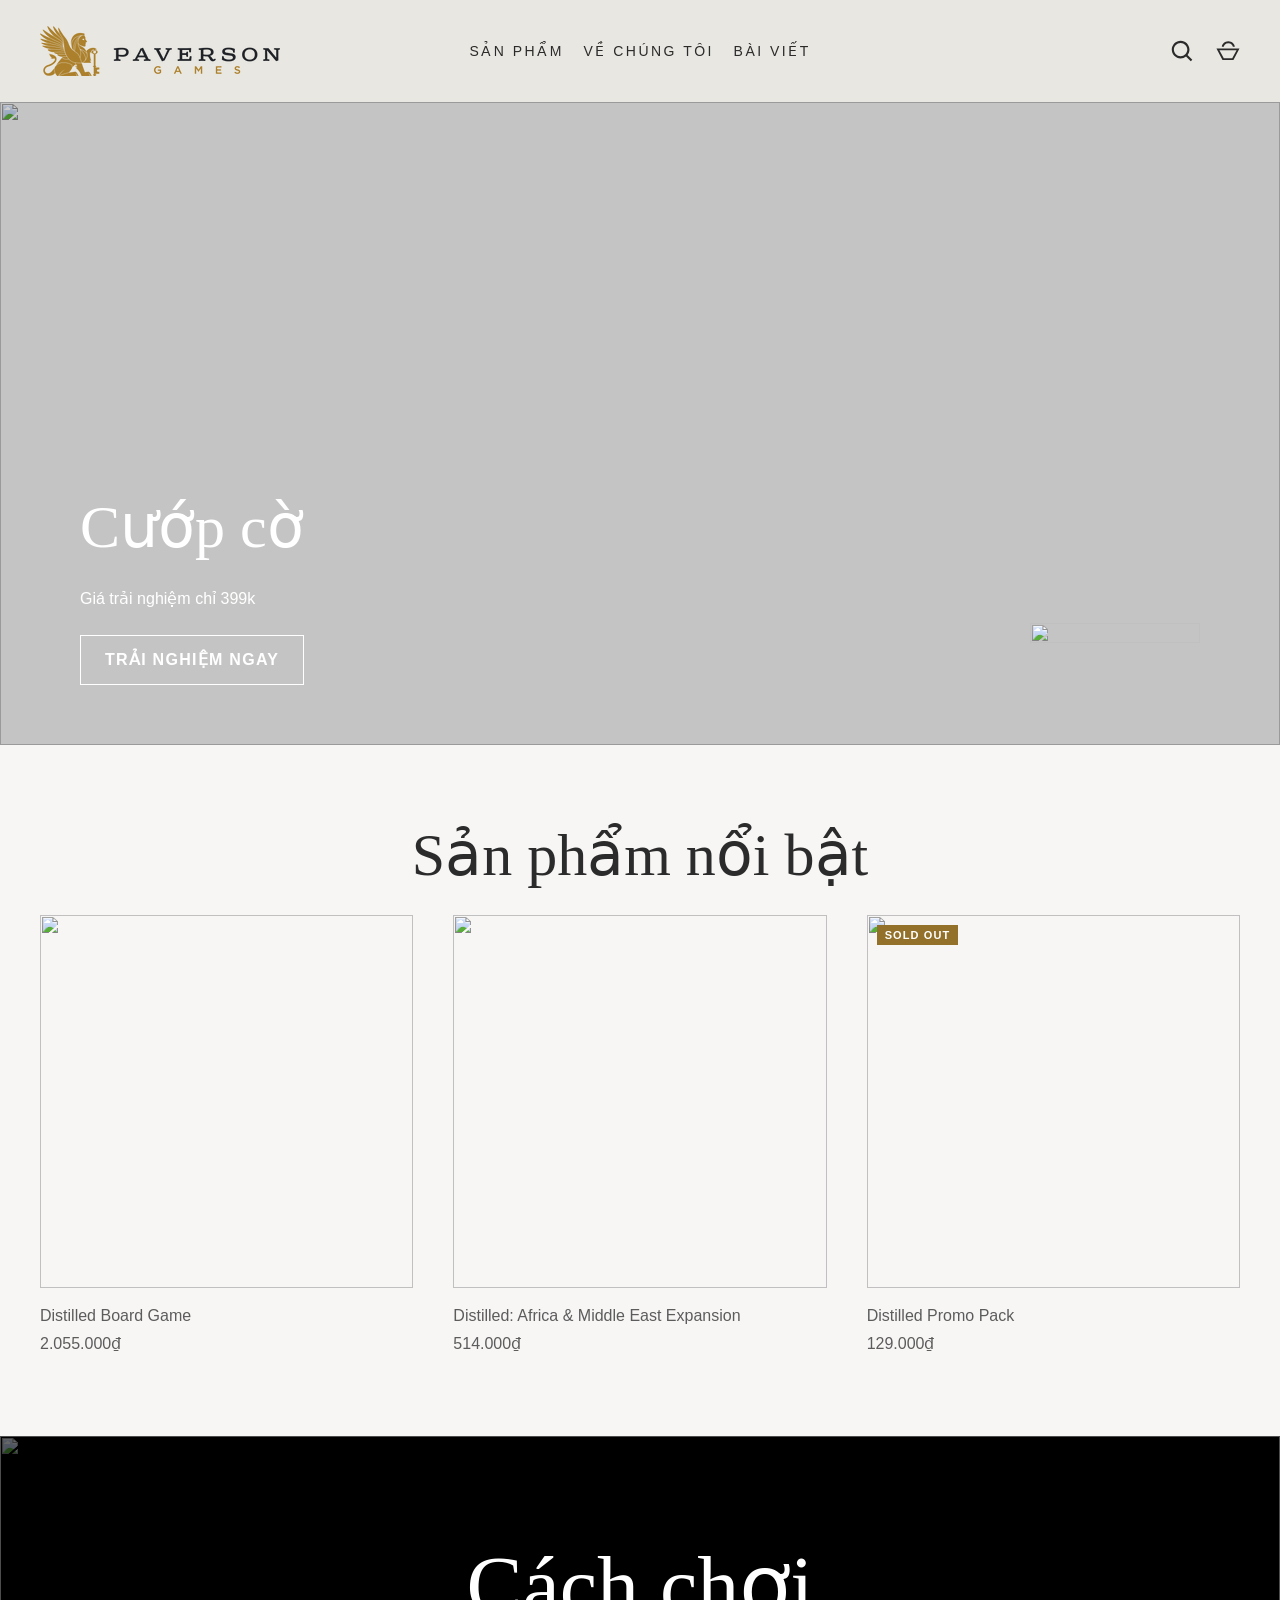
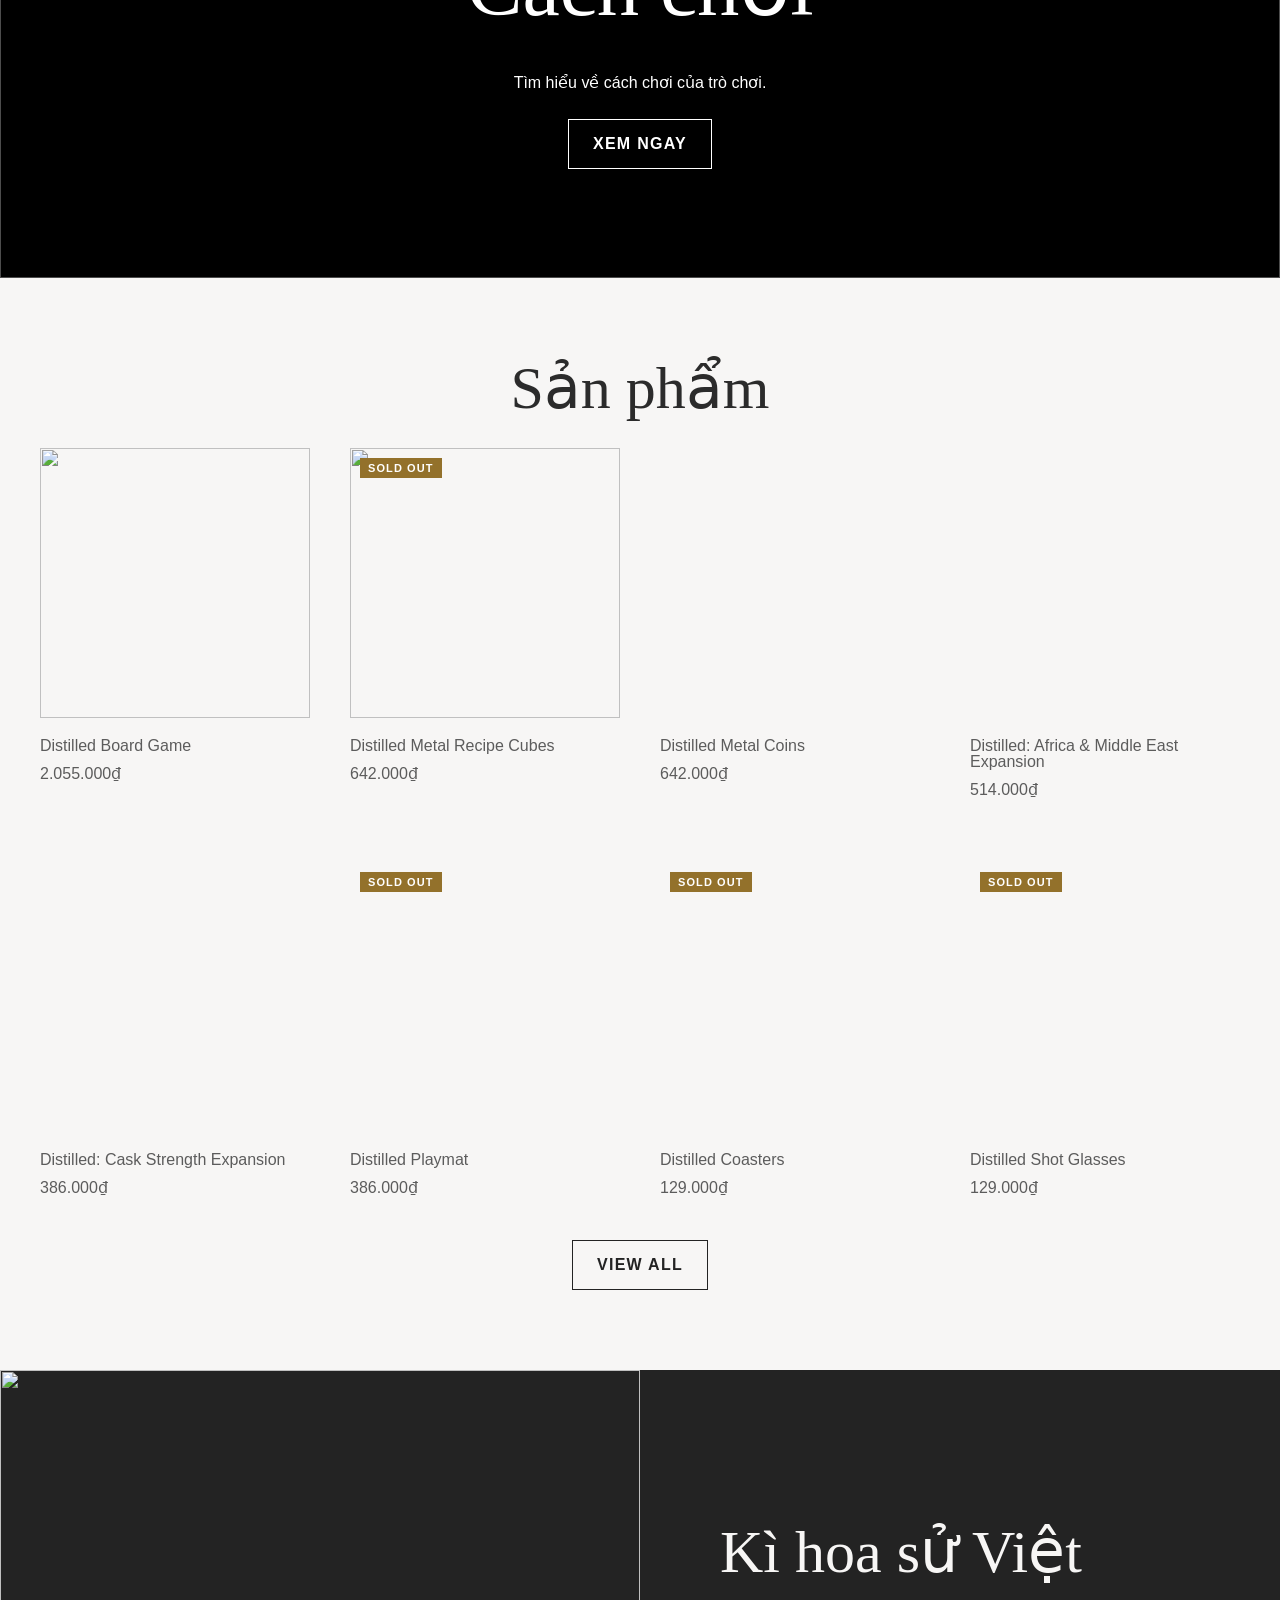
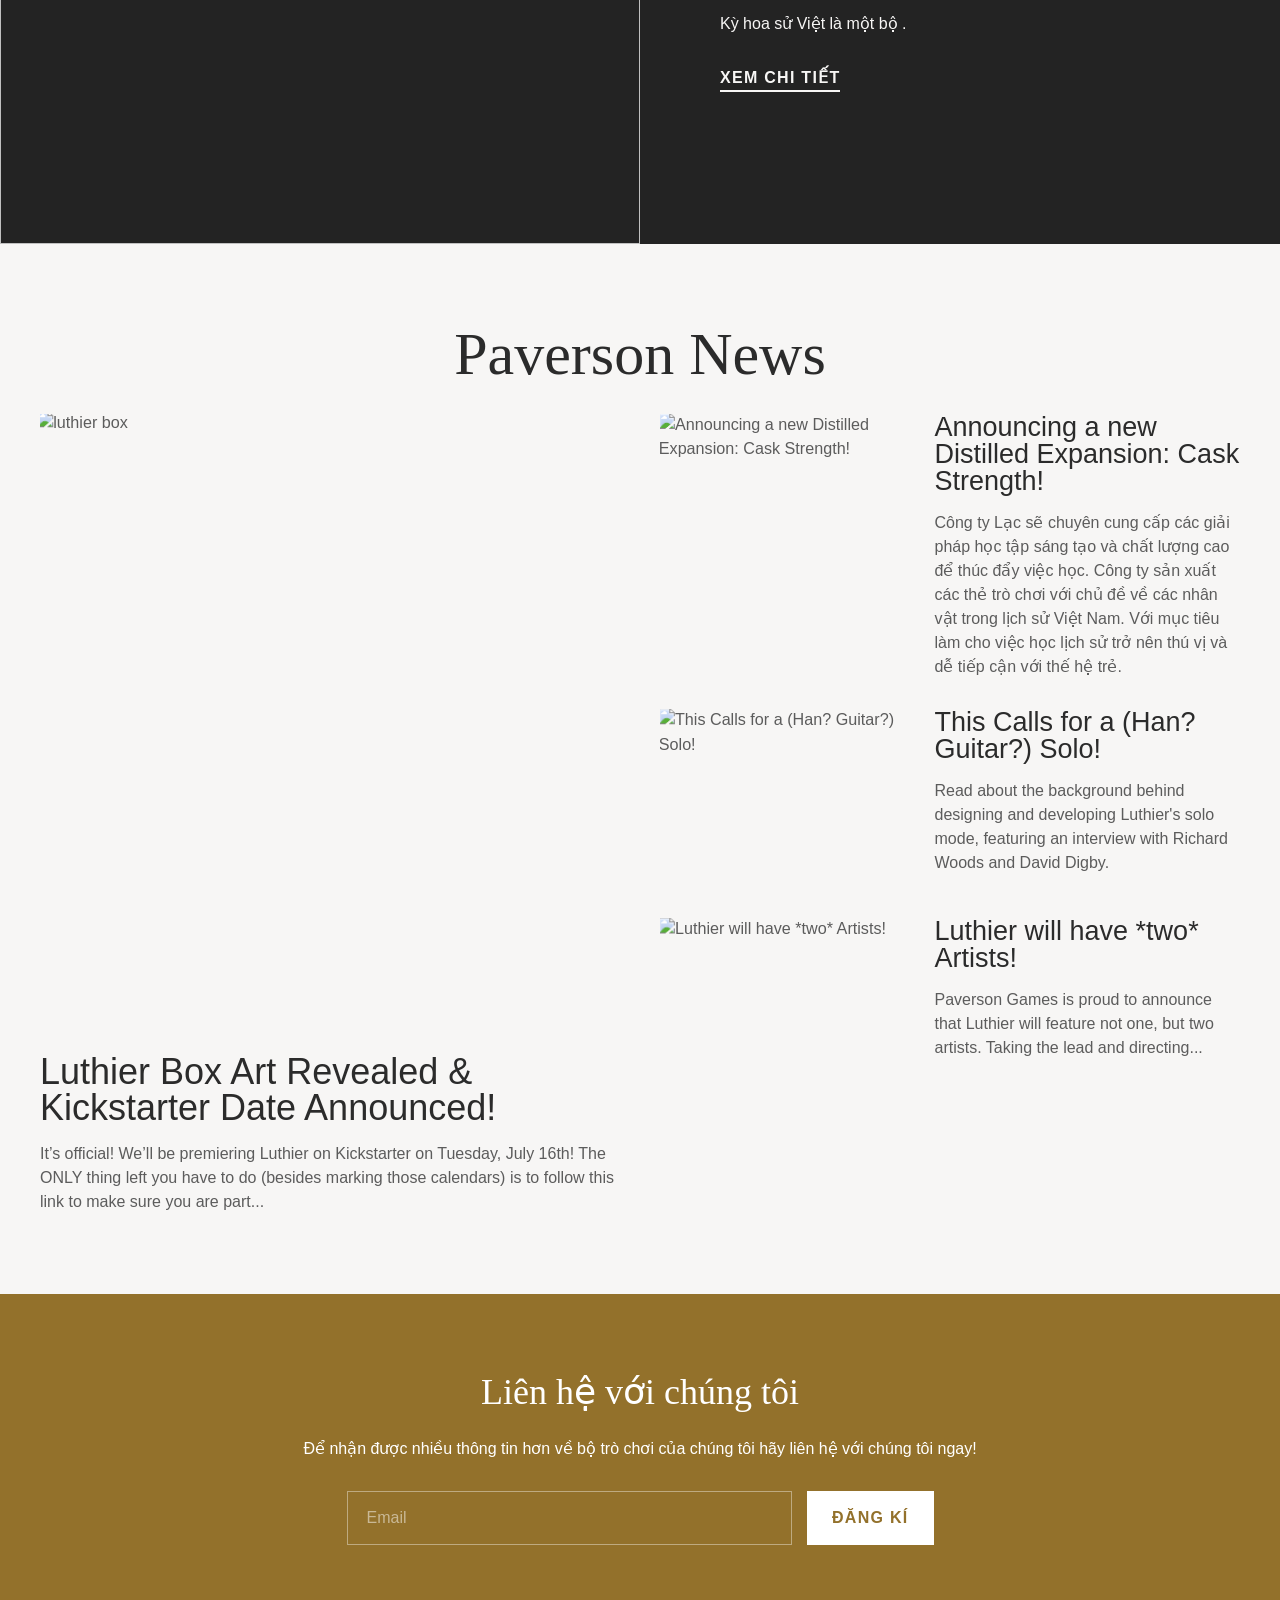
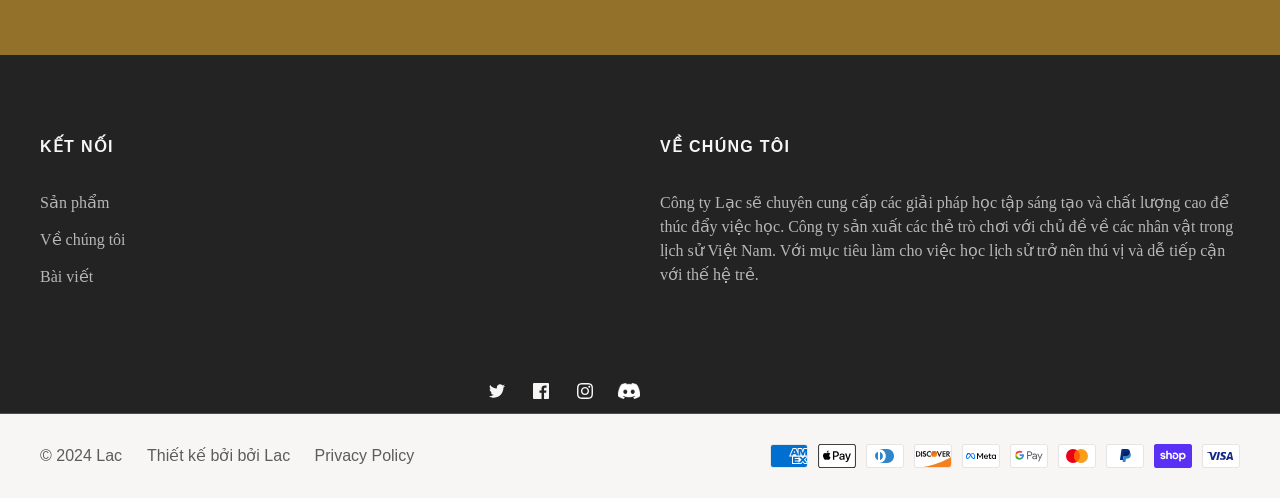
==== commit cd269c6e: "add page" ====
--- a/index.html
+++ b/index.html
@@ -209,6 +209,18 @@
   <div id="shopify-section-announcement" class="shopify-section">
 </div>
 <div id="header-placeholder"></div>
+<style data-shopify>.js .section-header { position: -webkit-sticky; position: sticky; }
+  .viewport-height, .viewport-height .slide {
+    min-height: calc(var(--viewport-height, 100vh) - var(--header-height, 96px) + 26px);
+  }.js .active-banner:first-child .viewport-height, .js .active-banner:first-child .viewport-height .slide {
+    min-height: calc(var(--viewport-height, 100vh) - var(--header-height));
+  }.pageheader__contents--inline--visible.pageheader__contents--inline--left-logo .header-items,
+  .pageheader__contents--inline--visible.pageheader__contents--inline--left-logo .logo {
+    flex-basis: 240px !important;
+  }
+  .pageheader__contents--inline--left-logo:not(.pageheader__contents--inline--visible) .nav-row {
+    min-width: calc(100vw - 580px);
+  }.logo__image { max-width: 240px; }</style>
   <main id="main"><div class="main-content">
       <div id="shopify-section-template--16662822158549__slideshow" class="shopify-section banner-candidate"><style data-shopify>#template--16662822158549__slideshow .slide { min-height: 500px; }
       @media (max-width: 480px) {
@@ -990,8 +1002,10 @@
                 </div><div class="column half">
                 <div class="rte">
                   <h3 class="mini-article__title h5"><a href="blogs/news/announcing-a-new-distilled-expansion-cask-strength.html">Announcing a new Distilled Expansion: Cask Strength!</a></h3>
-                  <div class="mini-article__text hide-until-md">Paverson Games is proud to announce the exciting new mini-expansion for Distilled - CASK STRENGTH! This expansion is a small box that...
-</div>
+                  <div class="mini-article__text hide-until-md">
+                    Công ty Lạc sẽ chuyên cung cấp các giải pháp học tập sáng tạo và chất lượng cao để thúc đẩy việc học.
+                      Công ty sản xuất các thẻ trò chơi với chủ đề về các nhân vật trong lịch sử Việt Nam. Với mục tiêu làm cho việc học lịch sử trở nên thú vị và dễ tiếp cận với thế hệ trẻ.
+                  </div>
                 </div>
               </div>
             </div>
@@ -1099,15 +1113,107 @@
   
    loadHeader();
   </script>
-   <script>
-    async function loadFooter() {
-     const response = await fetch("footer.html");
-     const content = await response.text();
-     document.getElementById("footer-placeholder").innerHTML = content;
-   }
-  
-   loadFooter();
-  </script>
+  <div id="shopify-section-footer" class="shopify-section"><footer id="pagefooter" class="pagefooter" data-section-type="footer"><div class="container">
+    <div class="footer-columns footer-columns--count-2"><div class="footer-columns__column" ><h2 class="footer-column-heading h6">Kết nối</h2><ul class="footer-nav-links"><li class="footer-nav-links__item"><a href="collections/all.html">Sản phẩm</a></li><li class="footer-nav-links__item"><a href="pages/about-us.html">Về chúng tôi</a></li><li class="footer-nav-links__item"><a href="blogs/news.html">Bài viết</a></li>
+    </ul></div><div class="footer-columns__column" ><h2 class="footer-column-heading h6">Về chúng tôi</h2><div class="rte">
+              <p>Công ty Lạc sẽ chuyên cung cấp các giải pháp học tập sáng tạo và chất lượng cao để thúc đẩy việc học.
+                Công ty sản xuất các thẻ trò chơi với chủ đề về các nhân vật trong lịch sử Việt Nam. Với mục tiêu làm cho việc học lịch sử trở nên thú vị và dễ tiếp cận với thế hệ trẻ.
+                </p>
+            </div></div></div>
+  </div>
+<div class="lower-footer__right">
+          
+
+<div class="social-links ">
+  <ul class="social-links__list">
+    
+      <li><a aria-label="Twitter" class="twitter" target="_blank" rel="noopener" href="https://twitter.com/paverson"><svg width="48px" height="40px" viewBox="0 0 48 40" version="1.1" xmlns="http://www.w3.org/2000/svg" xmlns:xlink="http://www.w3.org/1999/xlink">
+  <title>Twitter</title>
+  <defs></defs>
+  <g stroke="none" stroke-width="1" fill="none" fill-rule="evenodd">
+      <g transform="translate(-240.000000, -299.000000)">
+          <path d="M288,303.735283 C286.236309,304.538462 284.337383,305.081618 282.345483,305.324305 C284.379644,304.076201 285.940482,302.097147 286.675823,299.739617 C284.771263,300.895269 282.666667,301.736006 280.418384,302.18671 C278.626519,300.224991 276.065504,299 273.231203,299 C267.796443,299 263.387216,303.521488 263.387216,309.097508 C263.387216,309.88913 263.471738,310.657638 263.640782,311.397255 C255.456242,310.975442 248.201444,306.959552 243.341433,300.843265 C242.493397,302.339834 242.008804,304.076201 242.008804,305.925244 C242.008804,309.426869 243.747139,312.518238 246.389857,314.329722 C244.778306,314.280607 243.256911,313.821235 241.9271,313.070061 L241.9271,313.194294 C241.9271,318.08848 245.322064,322.17082 249.8299,323.095341 C249.004402,323.33225 248.133826,323.450704 247.235077,323.450704 C246.601162,323.450704 245.981335,323.390033 245.381229,323.271578 C246.634971,327.28169 250.269414,330.2026 254.580032,330.280607 C251.210424,332.99061 246.961789,334.605634 242.349709,334.605634 C241.555203,334.605634 240.769149,334.559408 240,334.466956 C244.358514,337.327194 249.53689,339 255.095615,339 C273.211481,339 283.114633,323.615385 283.114633,310.270495 C283.114633,309.831347 283.106181,309.392199 283.089276,308.961719 C285.013559,307.537378 286.684275,305.760563 288,303.735283" fill="currentColor"></path>
+      </g>
+      <g transform="translate(-1332.000000, -476.000000)"></g>
+  </g>
+</svg></a></li>
+    
+    
+      <li><a aria-label="Facebook" class="facebook" target="_blank" rel="noopener" href="https://www.facebook.com/paversongames"><svg width="48px" height="48px" viewBox="0 0 48 48" version="1.1" xmlns="http://www.w3.org/2000/svg" xmlns:xlink="http://www.w3.org/1999/xlink">
+  <title>Facebook</title>
+  <defs></defs>
+  <g stroke="none" stroke-width="1" fill="none" fill-rule="evenodd">
+      <g transform="translate(-325.000000, -295.000000)">
+          <path d="M350.638355,343 L327.649232,343 C326.185673,343 325,341.813592 325,340.350603 L325,297.649211 C325,296.18585 326.185859,295 327.649232,295 L370.350955,295 C371.813955,295 373,296.18585 373,297.649211 L373,340.350603 C373,341.813778 371.813769,343 370.350955,343 L358.119305,343 L358.119305,324.411755 L364.358521,324.411755 L365.292755,317.167586 L358.119305,317.167586 L358.119305,312.542641 C358.119305,310.445287 358.701712,309.01601 361.70929,309.01601 L365.545311,309.014333 L365.545311,302.535091 C364.881886,302.446808 362.604784,302.24957 359.955552,302.24957 C354.424834,302.24957 350.638355,305.625526 350.638355,311.825209 L350.638355,317.167586 L344.383122,317.167586 L344.383122,324.411755 L350.638355,324.411755 L350.638355,343 L350.638355,343 Z" fill="currentColor"></path>
+      </g>
+      <g transform="translate(-1417.000000, -472.000000)"></g>
+  </g>
+</svg></a></li>
+    
+    
+    
+    
+      <li><a aria-label="Instagram" class="instagram" target="_blank" rel="noopener" href="https://www.instagram.com/paverson"><svg width="48px" height="48px" viewBox="0 0 48 48" version="1.1" xmlns="http://www.w3.org/2000/svg" xmlns:xlink="http://www.w3.org/1999/xlink">
+  <title>Instagram</title>
+  <defs></defs>
+  <g stroke="none" stroke-width="1" fill="none" fill-rule="evenodd">
+      <g transform="translate(-642.000000, -295.000000)">
+          <path d="M666.000048,295 C659.481991,295 658.664686,295.027628 656.104831,295.144427 C653.550311,295.260939 651.805665,295.666687 650.279088,296.260017 C648.700876,296.873258 647.362454,297.693897 646.028128,299.028128 C644.693897,300.362454 643.873258,301.700876 643.260017,303.279088 C642.666687,304.805665 642.260939,306.550311 642.144427,309.104831 C642.027628,311.664686 642,312.481991 642,319.000048 C642,325.518009 642.027628,326.335314 642.144427,328.895169 C642.260939,331.449689 642.666687,333.194335 643.260017,334.720912 C643.873258,336.299124 644.693897,337.637546 646.028128,338.971872 C647.362454,340.306103 648.700876,341.126742 650.279088,341.740079 C651.805665,342.333313 653.550311,342.739061 656.104831,342.855573 C658.664686,342.972372 659.481991,343 666.000048,343 C672.518009,343 673.335314,342.972372 675.895169,342.855573 C678.449689,342.739061 680.194335,342.333313 681.720912,341.740079 C683.299124,341.126742 684.637546,340.306103 685.971872,338.971872 C687.306103,337.637546 688.126742,336.299124 688.740079,334.720912 C689.333313,333.194335 689.739061,331.449689 689.855573,328.895169 C689.972372,326.335314 690,325.518009 690,319.000048 C690,312.481991 689.972372,311.664686 689.855573,309.104831 C689.739061,306.550311 689.333313,304.805665 688.740079,303.279088 C688.126742,301.700876 687.306103,300.362454 685.971872,299.028128 C684.637546,297.693897 683.299124,296.873258 681.720912,296.260017 C680.194335,295.666687 678.449689,295.260939 675.895169,295.144427 C673.335314,295.027628 672.518009,295 666.000048,295 Z M666.000048,299.324317 C672.40826,299.324317 673.167356,299.348801 675.69806,299.464266 C678.038036,299.570966 679.308818,299.961946 680.154513,300.290621 C681.274771,300.725997 682.074262,301.246066 682.91405,302.08595 C683.753934,302.925738 684.274003,303.725229 684.709379,304.845487 C685.038054,305.691182 685.429034,306.961964 685.535734,309.30194 C685.651199,311.832644 685.675683,312.59174 685.675683,319.000048 C685.675683,325.40826 685.651199,326.167356 685.535734,328.69806 C685.429034,331.038036 685.038054,332.308818 684.709379,333.154513 C684.274003,334.274771 683.753934,335.074262 682.91405,335.91405 C682.074262,336.753934 681.274771,337.274003 680.154513,337.709379 C679.308818,338.038054 678.038036,338.429034 675.69806,338.535734 C673.167737,338.651199 672.408736,338.675683 666.000048,338.675683 C659.591264,338.675683 658.832358,338.651199 656.30194,338.535734 C653.961964,338.429034 652.691182,338.038054 651.845487,337.709379 C650.725229,337.274003 649.925738,336.753934 649.08595,335.91405 C648.246161,335.074262 647.725997,334.274771 647.290621,333.154513 C646.961946,332.308818 646.570966,331.038036 646.464266,328.69806 C646.348801,326.167356 646.324317,325.40826 646.324317,319.000048 C646.324317,312.59174 646.348801,311.832644 646.464266,309.30194 C646.570966,306.961964 646.961946,305.691182 647.290621,304.845487 C647.725997,303.725229 648.246066,302.925738 649.08595,302.08595 C649.925738,301.246066 650.725229,300.725997 651.845487,300.290621 C652.691182,299.961946 653.961964,299.570966 656.30194,299.464266 C658.832644,299.348801 659.59174,299.324317 666.000048,299.324317 Z M666.000048,306.675683 C659.193424,306.675683 653.675683,312.193424 653.675683,319.000048 C653.675683,325.806576 659.193424,331.324317 666.000048,331.324317 C672.806576,331.324317 678.324317,325.806576 678.324317,319.000048 C678.324317,312.193424 672.806576,306.675683 666.000048,306.675683 Z M666.000048,327 C661.581701,327 658,323.418299 658,319.000048 C658,314.581701 661.581701,311 666.000048,311 C670.418299,311 674,314.581701 674,319.000048 C674,323.418299 670.418299,327 666.000048,327 Z M681.691284,306.188768 C681.691284,307.779365 680.401829,309.068724 678.811232,309.068724 C677.22073,309.068724 675.931276,307.779365 675.931276,306.188768 C675.931276,304.598171 677.22073,303.308716 678.811232,303.308716 C680.401829,303.308716 681.691284,304.598171 681.691284,306.188768 Z" fill="currentColor"></path>
+      </g>
+      <g transform="translate(-1734.000000, -472.000000)"></g>
+  </g>
+</svg></a></li>
+    
+    
+    
+
+    
+      <li>
+        <a aria-label="" class="social-custom" target="_blank" rel="noopener" href="https://discord.gg/Th9WFcX">
+          <img src="cdn/shop/files/discourd_logo_white_x44b297.png?v=1675184586" alt="" width="619" height="469"/>
+        </a>
+      </li>
+    
+  </ul>
+</div>
+
+
+        </div></div>
+  </div><div class="lower-footer lower-footer--lowest">
+  <div class="container">
+    <div class="lower-footer__left">
+      <div class="copyright">
+        <span class="seg">&copy; 2024 Lac</span>
+        <a target="_blank" rel="nofollow" href="https://www.shopify.com/?utm_campaign=poweredby&amp;utm_medium=shopify&amp;utm_source=onlinestore"> </a> <p style="display:inline;"> Thiết kế bởi bởi <a href="https://studio-mlm.com/">Lac</a></p>
+        <p style="display:inline;"><a class="privacy-policy" href="pages/privacy-policy.html">Privacy Policy</a></p>
+      </div>
+    </div><div class="payment-methods lower-footer__right">
+        <div class="payment-methods__inner"><svg class="payment-icon" xmlns="http://www.w3.org/2000/svg" role="img" aria-labelledby="pi-american_express" viewBox="0 0 38 24" width="38" height="24"><title id="pi-american_express">American Express</title><path fill="#000" d="M35 0H3C1.3 0 0 1.3 0 3v18c0 1.7 1.4 3 3 3h32c1.7 0 3-1.3 3-3V3c0-1.7-1.4-3-3-3Z" opacity=".07"/><path fill="#006FCF" d="M35 1c1.1 0 2 .9 2 2v18c0 1.1-.9 2-2 2H3c-1.1 0-2-.9-2-2V3c0-1.1.9-2 2-2h32Z"/><path fill="#FFF" d="M22.012 19.936v-8.421L37 11.528v2.326l-1.732 1.852L37 17.573v2.375h-2.766l-1.47-1.622-1.46 1.628-9.292-.02Z"/><path fill="#006FCF" d="M23.013 19.012v-6.57h5.572v1.513h-3.768v1.028h3.678v1.488h-3.678v1.01h3.768v1.531h-5.572Z"/><path fill="#006FCF" d="m28.557 19.012 3.083-3.289-3.083-3.282h2.386l1.884 2.083 1.89-2.082H37v.051l-3.017 3.23L37 18.92v.093h-2.307l-1.917-2.103-1.898 2.104h-2.321Z"/><path fill="#FFF" d="M22.71 4.04h3.614l1.269 2.881V4.04h4.46l.77 2.159.771-2.159H37v8.421H19l3.71-8.421Z"/><path fill="#006FCF" d="m23.395 4.955-2.916 6.566h2l.55-1.315h2.98l.55 1.315h2.05l-2.904-6.566h-2.31Zm.25 3.777.875-2.09.873 2.09h-1.748Z"/><path fill="#006FCF" d="M28.581 11.52V4.953l2.811.01L32.84 9l1.456-4.046H37v6.565l-1.74.016v-4.51l-1.644 4.494h-1.59L30.35 7.01v4.51h-1.768Z"/></svg>
+
+<svg class="payment-icon" version="1.1" xmlns="http://www.w3.org/2000/svg" role="img" x="0" y="0" width="38" height="24" viewBox="0 0 165.521 105.965" xml:space="preserve" aria-labelledby="pi-apple_pay"><title id="pi-apple_pay">Apple Pay</title><path fill="#000" d="M150.698 0H14.823c-.566 0-1.133 0-1.698.003-.477.004-.953.009-1.43.022-1.039.028-2.087.09-3.113.274a10.51 10.51 0 0 0-2.958.975 9.932 9.932 0 0 0-4.35 4.35 10.463 10.463 0 0 0-.975 2.96C.113 9.611.052 10.658.024 11.696a70.22 70.22 0 0 0-.022 1.43C0 13.69 0 14.256 0 14.823v76.318c0 .567 0 1.132.002 1.699.003.476.009.953.022 1.43.028 1.036.09 2.084.275 3.11a10.46 10.46 0 0 0 .974 2.96 9.897 9.897 0 0 0 1.83 2.52 9.874 9.874 0 0 0 2.52 1.83c.947.483 1.917.79 2.96.977 1.025.183 2.073.245 3.112.273.477.011.953.017 1.43.02.565.004 1.132.004 1.698.004h135.875c.565 0 1.132 0 1.697-.004.476-.002.952-.009 1.431-.02 1.037-.028 2.085-.09 3.113-.273a10.478 10.478 0 0 0 2.958-.977 9.955 9.955 0 0 0 4.35-4.35c.483-.947.789-1.917.974-2.96.186-1.026.246-2.074.274-3.11.013-.477.02-.954.022-1.43.004-.567.004-1.132.004-1.699V14.824c0-.567 0-1.133-.004-1.699a63.067 63.067 0 0 0-.022-1.429c-.028-1.038-.088-2.085-.274-3.112a10.4 10.4 0 0 0-.974-2.96 9.94 9.94 0 0 0-4.35-4.35A10.52 10.52 0 0 0 156.939.3c-1.028-.185-2.076-.246-3.113-.274a71.417 71.417 0 0 0-1.431-.022C151.83 0 151.263 0 150.698 0z" /><path fill="#FFF" d="M150.698 3.532l1.672.003c.452.003.905.008 1.36.02.793.022 1.719.065 2.583.22.75.135 1.38.34 1.984.648a6.392 6.392 0 0 1 2.804 2.807c.306.6.51 1.226.645 1.983.154.854.197 1.783.218 2.58.013.45.019.9.02 1.36.005.557.005 1.113.005 1.671v76.318c0 .558 0 1.114-.004 1.682-.002.45-.008.9-.02 1.35-.022.796-.065 1.725-.221 2.589a6.855 6.855 0 0 1-.645 1.975 6.397 6.397 0 0 1-2.808 2.807c-.6.306-1.228.511-1.971.645-.881.157-1.847.2-2.574.22-.457.01-.912.017-1.379.019-.555.004-1.113.004-1.669.004H14.801c-.55 0-1.1 0-1.66-.004a74.993 74.993 0 0 1-1.35-.018c-.744-.02-1.71-.064-2.584-.22a6.938 6.938 0 0 1-1.986-.65 6.337 6.337 0 0 1-1.622-1.18 6.355 6.355 0 0 1-1.178-1.623 6.935 6.935 0 0 1-.646-1.985c-.156-.863-.2-1.788-.22-2.578a66.088 66.088 0 0 1-.02-1.355l-.003-1.327V14.474l.002-1.325a66.7 66.7 0 0 1 .02-1.357c.022-.792.065-1.717.222-2.587a6.924 6.924 0 0 1 .646-1.981c.304-.598.7-1.144 1.18-1.623a6.386 6.386 0 0 1 1.624-1.18 6.96 6.96 0 0 1 1.98-.646c.865-.155 1.792-.198 2.586-.22.452-.012.905-.017 1.354-.02l1.677-.003h135.875" /><g><g><path fill="#000" d="M43.508 35.77c1.404-1.755 2.356-4.112 2.105-6.52-2.054.102-4.56 1.355-6.012 3.112-1.303 1.504-2.456 3.959-2.156 6.266 2.306.2 4.61-1.152 6.063-2.858" /><path fill="#000" d="M45.587 39.079c-3.35-.2-6.196 1.9-7.795 1.9-1.6 0-4.049-1.8-6.698-1.751-3.447.05-6.645 2-8.395 5.1-3.598 6.2-.95 15.4 2.55 20.45 1.699 2.5 3.747 5.25 6.445 5.151 2.55-.1 3.549-1.65 6.647-1.65 3.097 0 3.997 1.65 6.696 1.6 2.798-.05 4.548-2.5 6.247-5 1.95-2.85 2.747-5.6 2.797-5.75-.05-.05-5.396-2.101-5.446-8.251-.05-5.15 4.198-7.6 4.398-7.751-2.399-3.548-6.147-3.948-7.447-4.048" /></g><g><path fill="#000" d="M78.973 32.11c7.278 0 12.347 5.017 12.347 12.321 0 7.33-5.173 12.373-12.529 12.373h-8.058V69.62h-5.822V32.11h14.062zm-8.24 19.807h6.68c5.07 0 7.954-2.729 7.954-7.46 0-4.73-2.885-7.434-7.928-7.434h-6.706v14.894z" /><path fill="#000" d="M92.764 61.847c0-4.809 3.665-7.564 10.423-7.98l7.252-.442v-2.08c0-3.04-2.001-4.704-5.562-4.704-2.938 0-5.07 1.507-5.51 3.82h-5.252c.157-4.86 4.731-8.395 10.918-8.395 6.654 0 10.995 3.483 10.995 8.89v18.663h-5.38v-4.497h-.13c-1.534 2.937-4.914 4.782-8.579 4.782-5.406 0-9.175-3.222-9.175-8.057zm17.675-2.417v-2.106l-6.472.416c-3.64.234-5.536 1.585-5.536 3.95 0 2.288 1.975 3.77 5.068 3.77 3.95 0 6.94-2.522 6.94-6.03z" /><path fill="#000" d="M120.975 79.652v-4.496c.364.051 1.247.103 1.715.103 2.573 0 4.029-1.09 4.913-3.899l.52-1.663-9.852-27.293h6.082l6.863 22.146h.13l6.862-22.146h5.927l-10.216 28.67c-2.34 6.577-5.017 8.735-10.683 8.735-.442 0-1.872-.052-2.261-.157z" /></g></g></svg>
+
+<svg class="payment-icon" viewBox="0 0 38 24" xmlns="http://www.w3.org/2000/svg" role="img" width="38" height="24" aria-labelledby="pi-diners_club"><title id="pi-diners_club">Diners Club</title><path opacity=".07" d="M35 0H3C1.3 0 0 1.3 0 3v18c0 1.7 1.4 3 3 3h32c1.7 0 3-1.3 3-3V3c0-1.7-1.4-3-3-3z"/><path fill="#fff" d="M35 1c1.1 0 2 .9 2 2v18c0 1.1-.9 2-2 2H3c-1.1 0-2-.9-2-2V3c0-1.1.9-2 2-2h32"/><path d="M12 12v3.7c0 .3-.2.3-.5.2-1.9-.8-3-3.3-2.3-5.4.4-1.1 1.2-2 2.3-2.4.4-.2.5-.1.5.2V12zm2 0V8.3c0-.3 0-.3.3-.2 2.1.8 3.2 3.3 2.4 5.4-.4 1.1-1.2 2-2.3 2.4-.4.2-.4.1-.4-.2V12zm7.2-7H13c3.8 0 6.8 3.1 6.8 7s-3 7-6.8 7h8.2c3.8 0 6.8-3.1 6.8-7s-3-7-6.8-7z" fill="#3086C8"/></svg>
+<svg class="payment-icon" viewBox="0 0 38 24" width="38" height="24" role="img" aria-labelledby="pi-discover" fill="none" xmlns="http://www.w3.org/2000/svg"><title id="pi-discover">Discover</title><path fill="#000" opacity=".07" d="M35 0H3C1.3 0 0 1.3 0 3v18c0 1.7 1.4 3 3 3h32c1.7 0 3-1.3 3-3V3c0-1.7-1.4-3-3-3z"/><path d="M35 1c1.1 0 2 .9 2 2v18c0 1.1-.9 2-2 2H3c-1.1 0-2-.9-2-2V3c0-1.1.9-2 2-2h32z" fill="#fff"/><path d="M3.57 7.16H2v5.5h1.57c.83 0 1.43-.2 1.96-.63.63-.52 1-1.3 1-2.11-.01-1.63-1.22-2.76-2.96-2.76zm1.26 4.14c-.34.3-.77.44-1.47.44h-.29V8.1h.29c.69 0 1.11.12 1.47.44.37.33.59.84.59 1.37 0 .53-.22 1.06-.59 1.39zm2.19-4.14h1.07v5.5H7.02v-5.5zm3.69 2.11c-.64-.24-.83-.4-.83-.69 0-.35.34-.61.8-.61.32 0 .59.13.86.45l.56-.73c-.46-.4-1.01-.61-1.62-.61-.97 0-1.72.68-1.72 1.58 0 .76.35 1.15 1.35 1.51.42.15.63.25.74.31.21.14.32.34.32.57 0 .45-.35.78-.83.78-.51 0-.92-.26-1.17-.73l-.69.67c.49.73 1.09 1.05 1.9 1.05 1.11 0 1.9-.74 1.9-1.81.02-.89-.35-1.29-1.57-1.74zm1.92.65c0 1.62 1.27 2.87 2.9 2.87.46 0 .86-.09 1.34-.32v-1.26c-.43.43-.81.6-1.29.6-1.08 0-1.85-.78-1.85-1.9 0-1.06.79-1.89 1.8-1.89.51 0 .9.18 1.34.62V7.38c-.47-.24-.86-.34-1.32-.34-1.61 0-2.92 1.28-2.92 2.88zm12.76.94l-1.47-3.7h-1.17l2.33 5.64h.58l2.37-5.64h-1.16l-1.48 3.7zm3.13 1.8h3.04v-.93h-1.97v-1.48h1.9v-.93h-1.9V8.1h1.97v-.94h-3.04v5.5zm7.29-3.87c0-1.03-.71-1.62-1.95-1.62h-1.59v5.5h1.07v-2.21h.14l1.48 2.21h1.32l-1.73-2.32c.81-.17 1.26-.72 1.26-1.56zm-2.16.91h-.31V8.03h.33c.67 0 1.03.28 1.03.82 0 .55-.36.85-1.05.85z" fill="#231F20"/><path d="M20.16 12.86a2.931 2.931 0 100-5.862 2.931 2.931 0 000 5.862z" fill="url(#pi-paint0_linear)"/><path opacity=".65" d="M20.16 12.86a2.931 2.931 0 100-5.862 2.931 2.931 0 000 5.862z" fill="url(#pi-paint1_linear)"/><path d="M36.57 7.506c0-.1-.07-.15-.18-.15h-.16v.48h.12v-.19l.14.19h.14l-.16-.2c.06-.01.1-.06.1-.13zm-.2.07h-.02v-.13h.02c.06 0 .09.02.09.06 0 .05-.03.07-.09.07z" fill="#231F20"/><path d="M36.41 7.176c-.23 0-.42.19-.42.42 0 .23.19.42.42.42.23 0 .42-.19.42-.42 0-.23-.19-.42-.42-.42zm0 .77c-.18 0-.34-.15-.34-.35 0-.19.15-.35.34-.35.18 0 .33.16.33.35 0 .19-.15.35-.33.35z" fill="#231F20"/><path d="M37 12.984S27.09 19.873 8.976 23h26.023a2 2 0 002-1.984l.024-3.02L37 12.985z" fill="#F48120"/><defs><linearGradient id="pi-paint0_linear" x1="21.657" y1="12.275" x2="19.632" y2="9.104" gradientUnits="userSpaceOnUse"><stop stop-color="#F89F20"/><stop offset=".25" stop-color="#F79A20"/><stop offset=".533" stop-color="#F68D20"/><stop offset=".62" stop-color="#F58720"/><stop offset=".723" stop-color="#F48120"/><stop offset="1" stop-color="#F37521"/></linearGradient><linearGradient id="pi-paint1_linear" x1="21.338" y1="12.232" x2="18.378" y2="6.446" gradientUnits="userSpaceOnUse"><stop stop-color="#F58720"/><stop offset=".359" stop-color="#E16F27"/><stop offset=".703" stop-color="#D4602C"/><stop offset=".982" stop-color="#D05B2E"/></linearGradient></defs></svg>
+<svg class="payment-icon" width="38" height="24" role="img" aria-labelledby="pi-metapay" viewBox="0 0 38 24" fill="none" xmlns="http://www.w3.org/2000/svg"><title id="pi-metapay">Meta Pay</title><path opacity=".07" d="M35 0H3C1.3 0 0 1.3 0 3v18c0 1.7 1.4 3 3 3h32c1.7 0 3-1.3 3-3V3c0-1.7-1.4-3-3-3z" fill="#000"/><path d="M35 1c1.1 0 2 .9 2 2v18c0 1.1-.9 2-2 2H3c-1.1 0-2-.9-2-2V3c0-1.1.9-2 2-2h32z" fill="#fff"/><path d="M4.983 12.986c0 .348.076.614.176.776a.6.6 0 00.524.3c.257 0 .491-.063.943-.688.362-.5.788-1.204 1.076-1.645l.486-.747c.337-.518.728-1.095 1.176-1.486.366-.319.76-.496 1.158-.496.667 0 1.302.386 1.788 1.111.532.794.79 1.793.79 2.825 0 .613-.12 1.064-.326 1.42-.2.345-.587.688-1.238.688v-.981c.558 0 .697-.513.697-1.1 0-.836-.195-1.764-.624-2.427-.305-.47-.7-.757-1.134-.757-.47 0-.848.354-1.274.986-.226.336-.457.745-.718 1.207l-.287.508c-.576 1.02-.722 1.254-1.01 1.637-.504.672-.935.927-1.502.927-.674 0-1.1-.291-1.363-.73C4.106 13.956 4 13.486 4 12.95l.983.035z" fill="#0081FB"/><path d="M4.775 10.18C5.225 9.486 5.875 9 6.622 9c.432 0 .861.128 1.31.494.49.4 1.013 1.06 1.665 2.146l.234.39c.565.94.886 1.424 1.074 1.652.242.293.411.38.631.38.558 0 .697-.512.697-1.099l.867-.027c0 .613-.12 1.064-.326 1.42-.2.345-.587.688-1.238.688-.405 0-.764-.088-1.16-.462-.306-.287-.663-.798-.937-1.257l-.816-1.363c-.41-.684-.785-1.194-1.003-1.425-.234-.249-.534-.549-1.014-.549-.388 0-.718.273-.994.69l-.837-.498z" fill="url(#pi-paint0_linear_1164_3)"/><path d="M6.606 9.988c-.388 0-.718.273-.994.69-.39.588-.629 1.466-.629 2.308 0 .348.076.614.176.776l-.838.552C4.106 13.956 4 13.486 4 12.95c0-.973.267-1.987.775-2.77C5.225 9.485 5.875 9 6.622 9l-.016.988z" fill="url(#pi-paint1_linear_1164_3)"/><path d="M15.01 9.191h1.138l1.933 3.498 1.934-3.498h1.112v5.747h-.928v-4.405l-1.695 3.05h-.87l-1.696-3.05v4.405h-.927V9.191zm9.023 2.143c-.665 0-1.066.5-1.162 1.12h2.258c-.046-.638-.415-1.12-1.096-1.12zm-2.081 1.474c0-1.305.843-2.254 2.097-2.254 1.234 0 1.971.937 1.971 2.323v.255h-3.148c.111.674.559 1.129 1.28 1.129.576 0 .936-.176 1.277-.497l.493.603c-.465.427-1.055.674-1.803.674-1.358 0-2.167-.99-2.167-2.233zm5.193-1.392h-.854v-.76h.854V9.402h.895v1.256h1.297v.76H28.04v1.924c0 .657.21.89.726.89.236 0 .371-.02.57-.053v.752c-.248.07-.485.102-.742.102-.966 0-1.45-.528-1.45-1.584v-2.032zm5.96.739a1.207 1.207 0 00-1.17-.788c-.766 0-1.256.543-1.256 1.428 0 .863.451 1.433 1.22 1.433.603 0 1.034-.351 1.206-.788v-1.285zM34 14.938h-.878v-.6c-.246.353-.693.703-1.417.703-1.164 0-1.941-.975-1.941-2.246 0-1.283.796-2.241 1.99-2.241.591 0 1.055.236 1.368.653v-.55H34v4.281z" fill="#000000"/><defs><linearGradient id="pi-paint0_linear_1164_3" x1="5.93" y1="12.703" x2="12.196" y2="13.019" gradientUnits="userSpaceOnUse"><stop stop-color="#0064E1"/><stop offset=".4" stop-color="#0064E1"/><stop offset=".83" stop-color="#0073EE"/><stop offset="1" stop-color="#0082FB"/></linearGradient><linearGradient id="pi-paint1_linear_1164_3" x1="5.424" y1="13.399" x2="5.424" y2="11.089" gradientUnits="userSpaceOnUse"><stop stop-color="#0082FB"/><stop offset="1" stop-color="#0064E0"/></linearGradient></defs></svg>
+
+<svg class="payment-icon" xmlns="http://www.w3.org/2000/svg" role="img" viewBox="0 0 38 24" width="38" height="24" aria-labelledby="pi-google_pay"><title id="pi-google_pay">Google Pay</title><path d="M35 0H3C1.3 0 0 1.3 0 3v18c0 1.7 1.4 3 3 3h32c1.7 0 3-1.3 3-3V3c0-1.7-1.4-3-3-3z" fill="#000" opacity=".07"/><path d="M35 1c1.1 0 2 .9 2 2v18c0 1.1-.9 2-2 2H3c-1.1 0-2-.9-2-2V3c0-1.1.9-2 2-2h32" fill="#FFF"/><path d="M18.093 11.976v3.2h-1.018v-7.9h2.691a2.447 2.447 0 0 1 1.747.692 2.28 2.28 0 0 1 .11 3.224l-.11.116c-.47.447-1.098.69-1.747.674l-1.673-.006zm0-3.732v2.788h1.698c.377.012.741-.135 1.005-.404a1.391 1.391 0 0 0-1.005-2.354l-1.698-.03zm6.484 1.348c.65-.03 1.286.188 1.778.613.445.43.682 1.03.65 1.649v3.334h-.969v-.766h-.049a1.93 1.93 0 0 1-1.673.931 2.17 2.17 0 0 1-1.496-.533 1.667 1.667 0 0 1-.613-1.324 1.606 1.606 0 0 1 .613-1.336 2.746 2.746 0 0 1 1.698-.515c.517-.02 1.03.093 1.49.331v-.208a1.134 1.134 0 0 0-.417-.901 1.416 1.416 0 0 0-.98-.368 1.545 1.545 0 0 0-1.319.717l-.895-.564a2.488 2.488 0 0 1 2.182-1.06zM23.29 13.52a.79.79 0 0 0 .337.662c.223.176.5.269.785.263.429-.001.84-.17 1.146-.472.305-.286.478-.685.478-1.103a2.047 2.047 0 0 0-1.324-.374 1.716 1.716 0 0 0-1.03.294.883.883 0 0 0-.392.73zm9.286-3.75l-3.39 7.79h-1.048l1.281-2.728-2.224-5.062h1.103l1.612 3.885 1.569-3.885h1.097z" fill="#5F6368"/><path d="M13.986 11.284c0-.308-.024-.616-.073-.92h-4.29v1.747h2.451a2.096 2.096 0 0 1-.9 1.373v1.134h1.464a4.433 4.433 0 0 0 1.348-3.334z" fill="#4285F4"/><path d="M9.629 15.721a4.352 4.352 0 0 0 3.01-1.097l-1.466-1.14a2.752 2.752 0 0 1-4.094-1.44H5.577v1.17a4.53 4.53 0 0 0 4.052 2.507z" fill="#34A853"/><path d="M7.079 12.05a2.709 2.709 0 0 1 0-1.735v-1.17H5.577a4.505 4.505 0 0 0 0 4.075l1.502-1.17z" fill="#FBBC04"/><path d="M9.629 8.44a2.452 2.452 0 0 1 1.74.68l1.3-1.293a4.37 4.37 0 0 0-3.065-1.183 4.53 4.53 0 0 0-4.027 2.5l1.502 1.171a2.715 2.715 0 0 1 2.55-1.875z" fill="#EA4335"/></svg>
+
+<svg class="payment-icon" viewBox="0 0 38 24" xmlns="http://www.w3.org/2000/svg" role="img" width="38" height="24" aria-labelledby="pi-master"><title id="pi-master">Mastercard</title><path opacity=".07" d="M35 0H3C1.3 0 0 1.3 0 3v18c0 1.7 1.4 3 3 3h32c1.7 0 3-1.3 3-3V3c0-1.7-1.4-3-3-3z"/><path fill="#fff" d="M35 1c1.1 0 2 .9 2 2v18c0 1.1-.9 2-2 2H3c-1.1 0-2-.9-2-2V3c0-1.1.9-2 2-2h32"/><circle fill="#EB001B" cx="15" cy="12" r="7"/><circle fill="#F79E1B" cx="23" cy="12" r="7"/><path fill="#FF5F00" d="M22 12c0-2.4-1.2-4.5-3-5.7-1.8 1.3-3 3.4-3 5.7s1.2 4.5 3 5.7c1.8-1.2 3-3.3 3-5.7z"/></svg>
+<svg class="payment-icon" viewBox="0 0 38 24" xmlns="http://www.w3.org/2000/svg" width="38" height="24" role="img" aria-labelledby="pi-paypal"><title id="pi-paypal">PayPal</title><path opacity=".07" d="M35 0H3C1.3 0 0 1.3 0 3v18c0 1.7 1.4 3 3 3h32c1.7 0 3-1.3 3-3V3c0-1.7-1.4-3-3-3z"/><path fill="#fff" d="M35 1c1.1 0 2 .9 2 2v18c0 1.1-.9 2-2 2H3c-1.1 0-2-.9-2-2V3c0-1.1.9-2 2-2h32"/><path fill="#003087" d="M23.9 8.3c.2-1 0-1.7-.6-2.3-.6-.7-1.7-1-3.1-1h-4.1c-.3 0-.5.2-.6.5L14 15.6c0 .2.1.4.3.4H17l.4-3.4 1.8-2.2 4.7-2.1z"/><path fill="#3086C8" d="M23.9 8.3l-.2.2c-.5 2.8-2.2 3.8-4.6 3.8H18c-.3 0-.5.2-.6.5l-.6 3.9-.2 1c0 .2.1.4.3.4H19c.3 0 .5-.2.5-.4v-.1l.4-2.4v-.1c0-.2.3-.4.5-.4h.3c2.1 0 3.7-.8 4.1-3.2.2-1 .1-1.8-.4-2.4-.1-.5-.3-.7-.5-.8z"/><path fill="#012169" d="M23.3 8.1c-.1-.1-.2-.1-.3-.1-.1 0-.2 0-.3-.1-.3-.1-.7-.1-1.1-.1h-3c-.1 0-.2 0-.2.1-.2.1-.3.2-.3.4l-.7 4.4v.1c0-.3.3-.5.6-.5h1.3c2.5 0 4.1-1 4.6-3.8v-.2c-.1-.1-.3-.2-.5-.2h-.1z"/></svg>
+<svg class="payment-icon" xmlns="http://www.w3.org/2000/svg" role="img" viewBox="0 0 38 24" width="38" height="24" aria-labelledby="pi-shopify_pay"><title id="pi-shopify_pay">Shop Pay</title><path opacity=".07" d="M35 0H3C1.3 0 0 1.3 0 3v18c0 1.7 1.4 3 3 3h32c1.7 0 3-1.3 3-3V3c0-1.7-1.4-3-3-3z" fill="#000"/><path d="M35.889 0C37.05 0 38 .982 38 2.182v19.636c0 1.2-.95 2.182-2.111 2.182H2.11C.95 24 0 23.018 0 21.818V2.182C0 .982.95 0 2.111 0H35.89z" fill="#5A31F4"/><path d="M9.35 11.368c-1.017-.223-1.47-.31-1.47-.705 0-.372.306-.558.92-.558.54 0 .934.238 1.225.704a.079.079 0 00.104.03l1.146-.584a.082.082 0 00.032-.114c-.475-.831-1.353-1.286-2.51-1.286-1.52 0-2.464.755-2.464 1.956 0 1.275 1.15 1.597 2.17 1.82 1.02.222 1.474.31 1.474.705 0 .396-.332.582-.993.582-.612 0-1.065-.282-1.34-.83a.08.08 0 00-.107-.035l-1.143.57a.083.083 0 00-.036.111c.454.92 1.384 1.437 2.627 1.437 1.583 0 2.539-.742 2.539-1.98s-1.155-1.598-2.173-1.82v-.003zM15.49 8.855c-.65 0-1.224.232-1.636.646a.04.04 0 01-.069-.03v-2.64a.08.08 0 00-.08-.081H12.27a.08.08 0 00-.08.082v8.194a.08.08 0 00.08.082h1.433a.08.08 0 00.081-.082v-3.594c0-.695.528-1.227 1.239-1.227.71 0 1.226.521 1.226 1.227v3.594a.08.08 0 00.081.082h1.433a.08.08 0 00.081-.082v-3.594c0-1.51-.981-2.577-2.355-2.577zM20.753 8.62c-.778 0-1.507.24-2.03.588a.082.082 0 00-.027.109l.632 1.088a.08.08 0 00.11.03 2.5 2.5 0 011.318-.366c1.25 0 2.17.891 2.17 2.068 0 1.003-.736 1.745-1.669 1.745-.76 0-1.288-.446-1.288-1.077 0-.361.152-.657.548-.866a.08.08 0 00.032-.113l-.596-1.018a.08.08 0 00-.098-.035c-.799.299-1.359 1.018-1.359 1.984 0 1.46 1.152 2.55 2.76 2.55 1.877 0 3.227-1.313 3.227-3.195 0-2.018-1.57-3.492-3.73-3.492zM28.675 8.843c-.724 0-1.373.27-1.845.746-.026.027-.069.007-.069-.029v-.572a.08.08 0 00-.08-.082h-1.397a.08.08 0 00-.08.082v8.182a.08.08 0 00.08.081h1.433a.08.08 0 00.081-.081v-2.683c0-.036.043-.054.069-.03a2.6 2.6 0 001.808.7c1.682 0 2.993-1.373 2.993-3.157s-1.313-3.157-2.993-3.157zm-.271 4.929c-.956 0-1.681-.768-1.681-1.783s.723-1.783 1.681-1.783c.958 0 1.68.755 1.68 1.783 0 1.027-.713 1.783-1.681 1.783h.001z" fill="#fff"/></svg>
+
+<svg class="payment-icon" viewBox="0 0 38 24" xmlns="http://www.w3.org/2000/svg" role="img" width="38" height="24" aria-labelledby="pi-visa"><title id="pi-visa">Visa</title><path opacity=".07" d="M35 0H3C1.3 0 0 1.3 0 3v18c0 1.7 1.4 3 3 3h32c1.7 0 3-1.3 3-3V3c0-1.7-1.4-3-3-3z"/><path fill="#fff" d="M35 1c1.1 0 2 .9 2 2v18c0 1.1-.9 2-2 2H3c-1.1 0-2-.9-2-2V3c0-1.1.9-2 2-2h32"/><path d="M28.3 10.1H28c-.4 1-.7 1.5-1 3h1.9c-.3-1.5-.3-2.2-.6-3zm2.9 5.9h-1.7c-.1 0-.1 0-.2-.1l-.2-.9-.1-.2h-2.4c-.1 0-.2 0-.2.2l-.3.9c0 .1-.1.1-.1.1h-2.1l.2-.5L27 8.7c0-.5.3-.7.8-.7h1.5c.1 0 .2 0 .2.2l1.4 6.5c.1.4.2.7.2 1.1.1.1.1.1.1.2zm-13.4-.3l.4-1.8c.1 0 .2.1.2.1.7.3 1.4.5 2.1.4.2 0 .5-.1.7-.2.5-.2.5-.7.1-1.1-.2-.2-.5-.3-.8-.5-.4-.2-.8-.4-1.1-.7-1.2-1-.8-2.4-.1-3.1.6-.4.9-.8 1.7-.8 1.2 0 2.5 0 3.1.2h.1c-.1.6-.2 1.1-.4 1.7-.5-.2-1-.4-1.5-.4-.3 0-.6 0-.9.1-.2 0-.3.1-.4.2-.2.2-.2.5 0 .7l.5.4c.4.2.8.4 1.1.6.5.3 1 .8 1.1 1.4.2.9-.1 1.7-.9 2.3-.5.4-.7.6-1.4.6-1.4 0-2.5.1-3.4-.2-.1.2-.1.2-.2.1zm-3.5.3c.1-.7.1-.7.2-1 .5-2.2 1-4.5 1.4-6.7.1-.2.1-.3.3-.3H18c-.2 1.2-.4 2.1-.7 3.2-.3 1.5-.6 3-1 4.5 0 .2-.1.2-.3.2M5 8.2c0-.1.2-.2.3-.2h3.4c.5 0 .9.3 1 .8l.9 4.4c0 .1 0 .1.1.2 0-.1.1-.1.1-.1l2.1-5.1c-.1-.1 0-.2.1-.2h2.1c0 .1 0 .1-.1.2l-3.1 7.3c-.1.2-.1.3-.2.4-.1.1-.3 0-.5 0H9.7c-.1 0-.2 0-.2-.2L7.9 9.5c-.2-.2-.5-.5-.9-.6-.6-.3-1.7-.5-1.9-.5L5 8.2z" fill="#142688"/></svg>
+</div>
+      </div></div>
+</div>
+</footer>
+
+
+<style> #shopify-section-footer .pagefooter {font-family: "montserrat";} #shopify-section-footer .copyright {font-size: 13px;} </style></div>
+<div id="shopify-section-popup" class="shopify-section section-popup">
+
+
+</div>
   <script>
     window.theme = window.theme || {};
     window.lazySizesConfig = window.lazySizesConfig || { optimumx: 2 };
@@ -1181,7 +1287,7 @@
     }
     theme.checkForBannerBehindHeader();
   </script>
-  
+
   <script src="cdn/shop/t/5/assets/vendor.mineea2.js?v=29476689884135146841673888371"></script>
   <script src="cdn/shop/t/5/assets/themedb0c.js?v=115188652593628418671673888371"></script>
 </body>
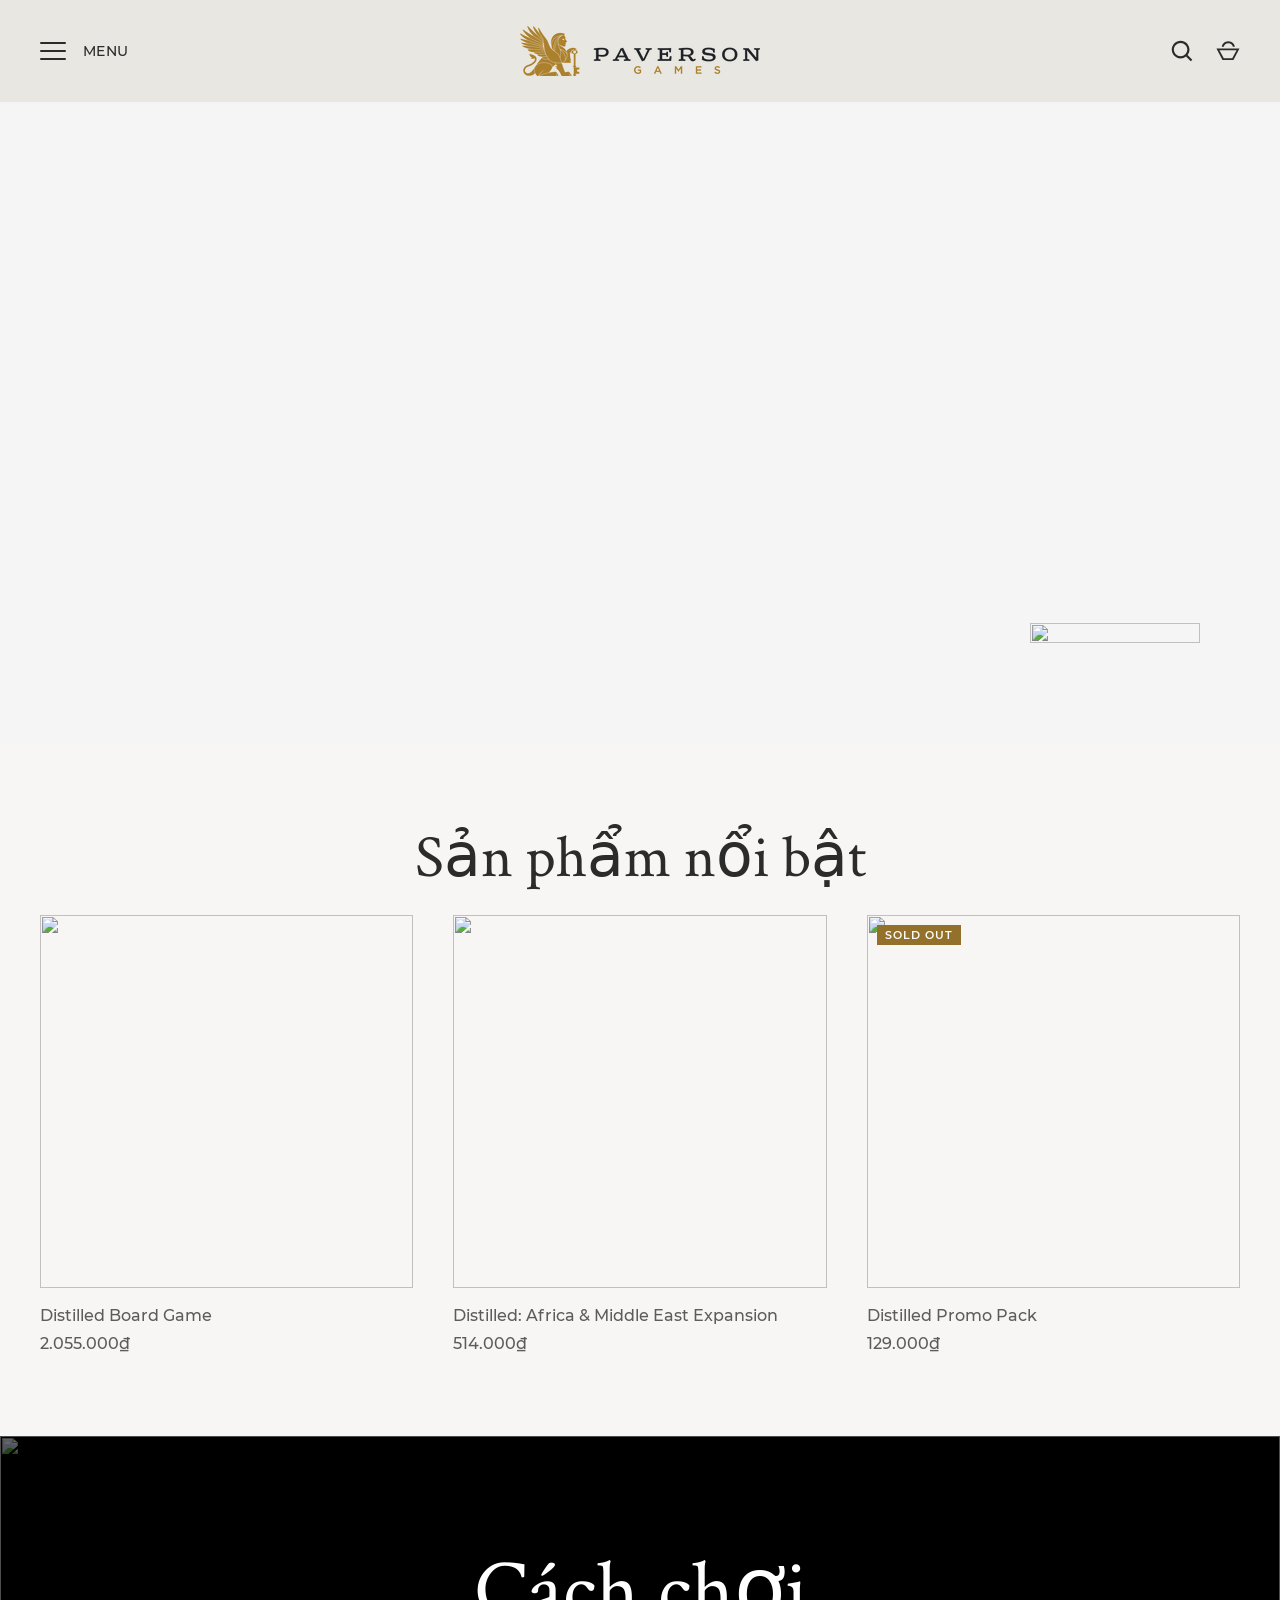
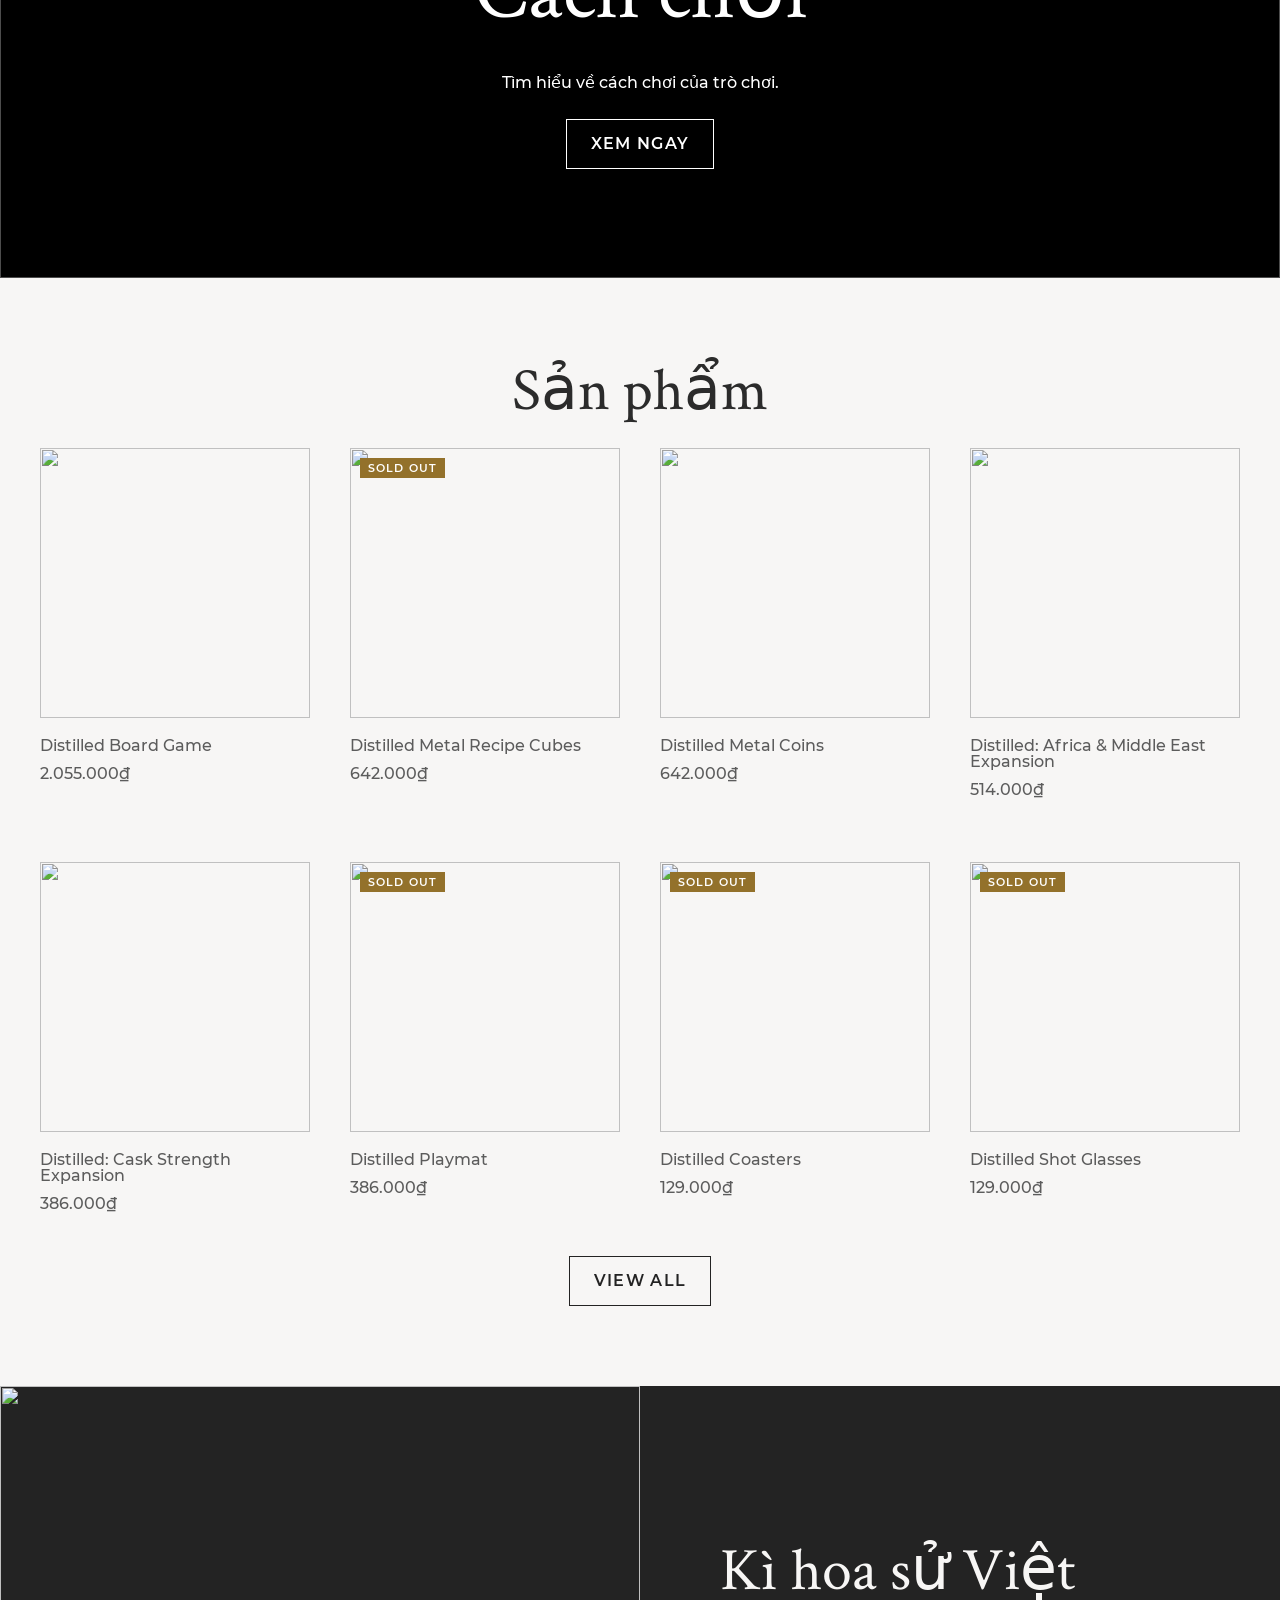
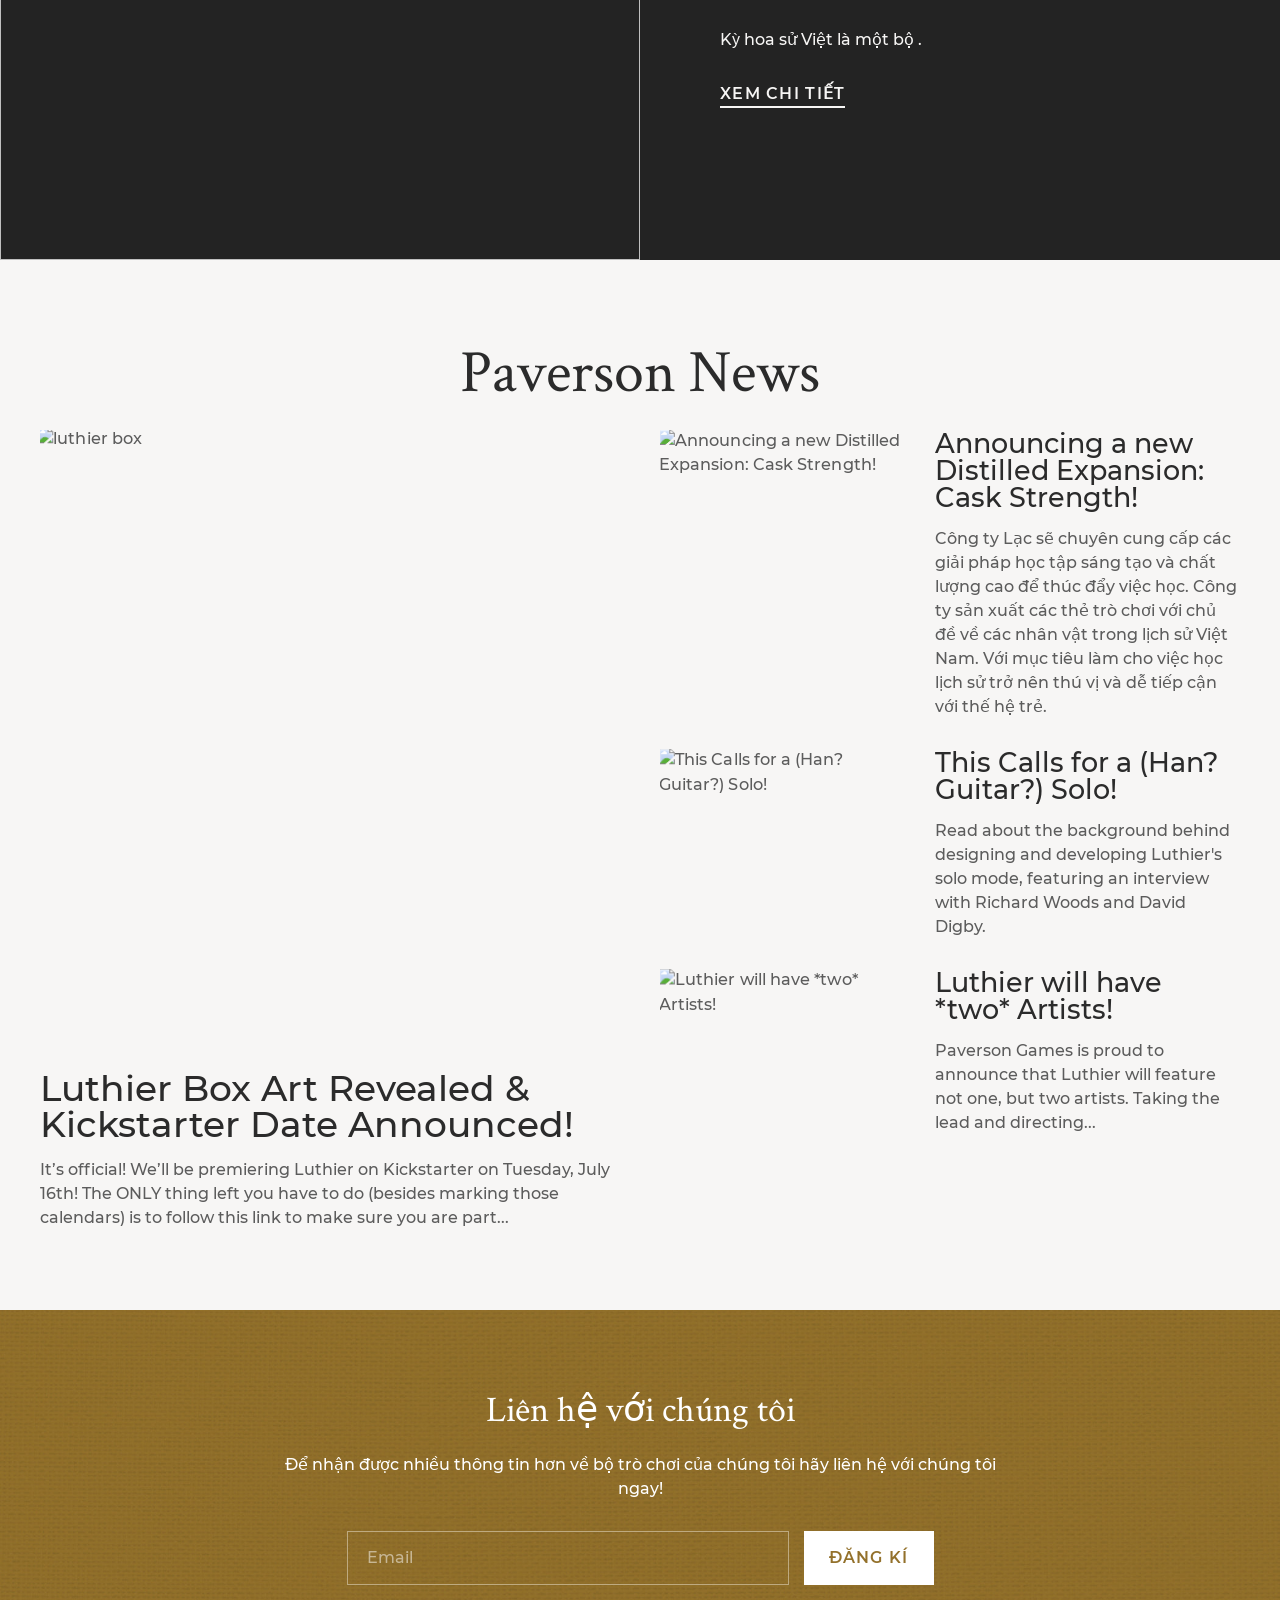
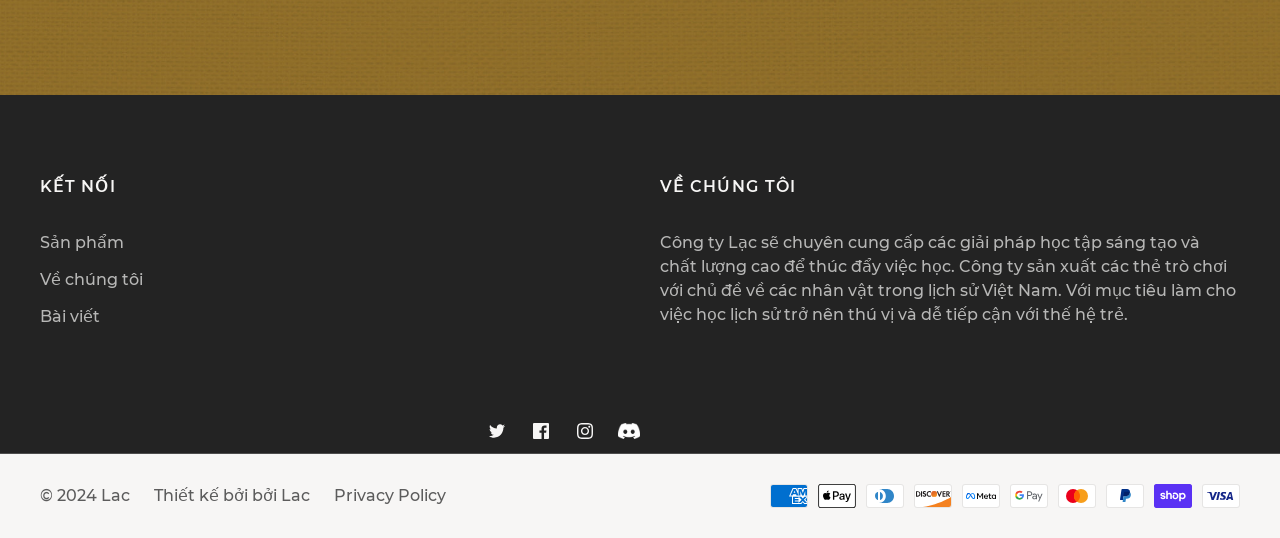
==== commit 365c1a9d: "an dp" ====
--- a/index.html
+++ b/index.html
@@ -1,1219 +1,3282 @@
 <!doctype html>
 <html class="no-js" lang="en">
 <meta http-equiv="content-type" content="text/html;charset=utf-8" /><!-- /Added by HTTrack -->
+
 <head>
   <meta charset="utf-8" />
-<meta name="viewport" content="width=device-width,initial-scale=1.0" />
-<meta http-equiv="X-UA-Compatible" content="IE=edge">
-
-<link rel="preconnect" href="https://cdn.shopify.com/" crossorigin>
-<link rel="preconnect" href="https://fonts.shopify.com/" crossorigin>
-<link rel="preconnect" href="https://monorail-edge.shopifysvc.com/"><link rel="preload" as="font" href="cdn/fonts/montserrat/montserrat_n5.e72d00d31ae5399d260a80ec70322c62c18197626beb.woff2?h1=cGF2ZXJzb25nYW1lcy5hY2NvdW50Lm15c2hvcGlmeS5jb20&amp;h2=cGF2ZXJzb25nYW1lcy5jb20&amp;hmac=5e37da4608212e926206d19e23f03e9f681947bf44cf826510a2cab7e93bbd73" type="font/woff2" crossorigin><link rel="preload" as="font" href="cdn/fonts/montserrat/montserrat_n7.c496e9cf2031deec4c4bca338faa81971c8631d494eb.woff2?h1=cGF2ZXJzb25nYW1lcy5hY2NvdW50Lm15c2hvcGlmeS5jb20&amp;h2=cGF2ZXJzb25nYW1lcy5jb20&amp;hmac=42618fd3655a3ceeb24a03eee56dee98a377f31128a898bb0b176533c42cb2f7" type="font/woff2" crossorigin><link rel="preload" as="font" href="cdn/fonts/montserrat/montserrat_i5.3a4750a300f30824a43384268712b76e0a04be8caeb6.woff2?h1=cGF2ZXJzb25nYW1lcy5hY2NvdW50Lm15c2hvcGlmeS5jb20&amp;h2=cGF2ZXJzb25nYW1lcy5jb20&amp;hmac=9467b0a17af2148443437467cadf4655f5f59aefde0a5be535ac37125a66b5c3" type="font/woff2" crossorigin><link rel="preload" as="font" href="cdn/fonts/montserrat/montserrat_i7.83866c3eec90071fa974c17980ffb42977f9e667ad5c.woff2?h1=cGF2ZXJzb25nYW1lcy5hY2NvdW50Lm15c2hvcGlmeS5jb20&amp;h2=cGF2ZXJzb25nYW1lcy5jb20&amp;hmac=3a40b768779778c2ac2aa1f9486d235e53eaccb9ea6e1fa71453c0f2c9d81200" type="font/woff2" crossorigin><link rel="preload" as="font" href="cdn/fonts/montserrat/montserrat_n5.e72d00d31ae5399d260a80ec70322c62c18197626beb.woff2?h1=cGF2ZXJzb25nYW1lcy5hY2NvdW50Lm15c2hvcGlmeS5jb20&amp;h2=cGF2ZXJzb25nYW1lcy5jb20&amp;hmac=5e37da4608212e926206d19e23f03e9f681947bf44cf826510a2cab7e93bbd73" type="font/woff2" crossorigin><link rel="preload" as="font" href="cdn/fonts/crimson_text/crimsontext_n4.b27fe5dd7d0f6abe43305743449a9d7cb1ed9e6958e4.woff2?h1=cGF2ZXJzb25nYW1lcy5hY2NvdW50Lm15c2hvcGlmeS5jb20&amp;h2=cGF2ZXJzb25nYW1lcy5jb20&amp;hmac=64786b31cd1e13fc375f249941d46735d61d56f39587b52ae5f48ccb9dccaad3" type="font/woff2" crossorigin><link rel="preload" as="font" href="cdn/fonts/crimson_text/crimsontext_n6.c47e03b3d993a969c0bc9ab0875ede980db72d48c137.woff2?h1=cGF2ZXJzb25nYW1lcy5hY2NvdW50Lm15c2hvcGlmeS5jb20&amp;h2=cGF2ZXJzb25nYW1lcy5jb20&amp;hmac=62041778c44d9343d248b9c2f7e64ef64a263a2fd2abe4d3f4a87b5c5d98bdf0" type="font/woff2" crossorigin><link rel="preload" href="cdn/shop/t/5/assets/vendor.mineea2.js?v=29476689884135146841673888371" as="script">
-<link rel="preload" href="cdn/shop/t/5/assets/themedb0c.js?v=115188652593628418671673888371" as="script"><link rel="canonical" href="index.html" /><link rel="shortcut icon" href="cdn/shop/files/Paverson_Favicon6eae.png?v=1671811463" type="image/png" /><meta name="description" content="Paverson Games is an indie board game publisher located in Wisconsin, focusing on rich, thematic, and aesthetic game experiences rooted in medium-weight mechanics and strategy. Paverson Games has created Distilled and will be releasing the upcoming Luthier on Kickstarter.">
-<title>
-  Lạc
-</title>
-<link href="./style.css" rel="stylesheet" type="text/css" media="all" />
-</style><script>window.performance && window.performance.mark && window.performance.mark('shopify.content_for_header.end');</script>
+  <meta name="viewport" content="width=device-width,initial-scale=1.0" />
+  <meta http-equiv="X-UA-Compatible" content="IE=edge">
+  <title>
+    Lạc
+  </title>
+  <link href="./style.css" rel="stylesheet" type="text/css" media="all" />
+  <link href="cdn/shop/t/5/assets/styles8ffc.css?v=4857856109119783871699220144" rel="stylesheet" type="text/css"
+    media="all" />
   <script>document.documentElement.className = document.documentElement.className.replace('no-js', 'js');</script>
-<link href="https://monorail-edge.shopifysvc.com/" rel="dns-prefetch">
-<script>(function(){if ("sendBeacon" in navigator && "performance" in window) {var session_token = document.cookie.match(/_shopify_s=([^;]*)/);function handle_abandonment_event(e) {var entries = performance.getEntries().filter(function(entry) {return /monorail-edge.shopifysvc.com/.test(entry.name);});if (!window.abandonment_tracked && entries.length === 0) {window.abandonment_tracked = true;var currentMs = Date.now();var navigation_start = performance.timing.navigationStart;var payload = {shop_id: 66448949461,url: window.location.href,navigation_start,duration: currentMs - navigation_start,session_token: session_token && session_token.length === 2 ? session_token[1] : "",page_type: "index"};window.navigator.sendBeacon("https://monorail-edge.shopifysvc.com/v1/produce", JSON.stringify({schema_id: "online_store_buyer_site_abandonment/1.1",payload: payload,metadata: {event_created_at_ms: currentMs,event_sent_at_ms: currentMs}}));}}window.addEventListener('pagehide', handle_abandonment_event);}}());</script>
-<script id="web-pixels-manager-setup">(function d(d,e,r,a,n){var o,i,t,s,l=(i=(o={modern:/Edge?\/(1{2}[4-9]|1[2-9]\d|[2-9]\d{2}|\d{4,})\.\d+(\.\d+|)|Firefox\/(1{2}[4-9]|1[2-9]\d|[2-9]\d{2}|\d{4,})\.\d+(\.\d+|)|Chrom(ium|e)\/(9{2}|\d{3,})\.\d+(\.\d+|)|(Maci|X1{2}).+ Version\/(15\.\d+|(1[6-9]|[2-9]\d|\d{3,})\.\d+)([,.]\d+|)( \(\w+\)|)( Mobile\/\w+|) Safari\/|Chrome.+OPR\/(9{2}|\d{3,})\.\d+\.\d+|(CPU[ +]OS|iPhone[ +]OS|CPU[ +]iPhone|CPU IPhone OS|CPU iPad OS)[ +]+(15[._]\d+|(1[6-9]|[2-9]\d|\d{3,})[._]\d+)([._]\d+|)|Android:?[ /-](12[89]|1[3-9]\d|[2-9]\d{2}|\d{4,})(\.\d+|)(\.\d+|)|Android.+Firefox\/(12[7-9]|1[3-9]\d|[2-9]\d{2}|\d{4,})\.\d+(\.\d+|)|Android.+Chrom(ium|e)\/(12[89]|1[3-9]\d|[2-9]\d{2}|\d{4,})\.\d+(\.\d+|)|SamsungBrowser\/([2-9]\d|\d{3,})\.\d+/,legacy:/Edge?\/(1[6-9]|[2-9]\d|\d{3,})\.\d+(\.\d+|)|Firefox\/(5[4-9]|[6-9]\d|\d{3,})\.\d+(\.\d+|)|Chrom(ium|e)\/(5[1-9]|[6-9]\d|\d{3,})\.\d+(\.\d+|)([\d.]+$|.*Safari\/(?![\d.]+ Edge\/[\d.]+$))|(Maci|X1{2}).+ Version\/(10\.\d+|(1[1-9]|[2-9]\d|\d{3,})\.\d+)([,.]\d+|)( \(\w+\)|)( Mobile\/\w+|) Safari\/|Chrome.+OPR\/(3[89]|[4-9]\d|\d{3,})\.\d+\.\d+|(CPU[ +]OS|iPhone[ +]OS|CPU[ +]iPhone|CPU IPhone OS|CPU iPad OS)[ +]+(10[._]\d+|(1[1-9]|[2-9]\d|\d{3,})[._]\d+)([._]\d+|)|Android:?[ /-](12[89]|1[3-9]\d|[2-9]\d{2}|\d{4,})(\.\d+|)(\.\d+|)|Mobile Safari.+OPR\/([89]\d|\d{3,})\.\d+\.\d+|Android.+Firefox\/(12[7-9]|1[3-9]\d|[2-9]\d{2}|\d{4,})\.\d+(\.\d+|)|Android.+Chrom(ium|e)\/(12[89]|1[3-9]\d|[2-9]\d{2}|\d{4,})\.\d+(\.\d+|)|Android.+(UC? ?Browser|UCWEB|U3)[ /]?(15\.([5-9]|\d{2,})|(1[6-9]|[2-9]\d|\d{3,})\.\d+)\.\d+|SamsungBrowser\/(5\.\d+|([6-9]|\d{2,})\.\d+)|Android.+MQ{2}Browser\/(14(\.(9|\d{2,})|)|(1[5-9]|[2-9]\d|\d{3,})(\.\d+|))(\.\d+|)|K[Aa][Ii]OS\/(3\.\d+|([4-9]|\d{2,})\.\d+)(\.\d+|)/}).modern,t=o.legacy,s=navigator.userAgent,i.test(s)?"modern":(t.test(s),"legacy"));window.Shopify=window.Shopify||{};var c=window.Shopify;c.analytics=c.analytics||{};var u=c.analytics;u.replayQueue=[],u.publish=function(d,e,r){return u.replayQueue.push([d,e,r]),!0};try{self.performance.mark("wpm:start")}catch(d){}var h=[r,"/wpm","/b",n,l.substring(0,1),".js"].join("");!function(d){var e=d.src,r=d.async,a=void 0===r||r,n=d.onload,o=d.onerror,i=document.createElement("script"),t=document.head,s=document.body;i.async=a,i.src=e,n&&i.addEventListener("load",n),o&&i.addEventListener("error",o),t?t.appendChild(i):s?s.appendChild(i):console.error("Did not find a head or body element to append the script")}({src:h,async:!0,onload:function(){var r=window.webPixelsManager.init(d);e(r);var a=window.Shopify.analytics;a.replayQueue.forEach((function(d){var e=d[0],a=d[1],n=d[2];r.publishCustomEvent(e,a,n)})),a.replayQueue=[],a.publish=r.publishCustomEvent,a.visitor=r.visitor},onerror:function(){var e=d.storefrontBaseUrl.replace(/\/$/,""),r="".concat(e,"/.well-known/shopify/monorail/unstable/produce_batch"),n=JSON.stringify({metadata:{event_sent_at_ms:(new Date).getTime()},events:[{schema_id:"web_pixels_manager_load/3.1",payload:{version:a||"latest",bundle_target:l,page_url:self.location.href,status:"failed",surface:d.surface,error_msg:"".concat(h," has failed to load")},metadata:{event_created_at_ms:(new Date).getTime()}}]});try{if(self.navigator.sendBeacon.bind(self.navigator)(r,n))return!0}catch(d){}var o=new XMLHttpRequest;try{return o.open("POST.html",r,!0),o.setRequestHeader("Content-Type","text/plain"),o.send(n),!0}catch(d){console&&console.warn&&console.warn("[Web Pixels Manager] Got an unhandled error while logging a load error.")}return!1}})})({shopId: 66448949461,storefrontBaseUrl: "https://paversongames.com",extensionsBaseUrl: "https://extensions.shopifycdn.com/cdn/shopifycloud/web-pixels-manager",surface: "storefront-renderer",enabledBetaFlags: [],webPixelsConfigList: [{"id":"440860885","configuration":"{\"config\":\"{\\\"pixel_id\\\":\\\"G-J1491LDTPD\\\",\\\"gtag_events\\\":[{\\\"type\\\":\\\"purchase\\\",\\\"action_label\\\":\\\"G-J1491LDTPD\\\"},{\\\"type\\\":\\\"page_view\\\",\\\"action_label\\\":\\\"G-J1491LDTPD\\\"},{\\\"type\\\":\\\"view_item\\\",\\\"action_label\\\":\\\"G-J1491LDTPD\\\"},{\\\"type\\\":\\\"search\\\",\\\"action_label\\\":\\\"G-J1491LDTPD\\\"},{\\\"type\\\":\\\"add_to_cart\\\",\\\"action_label\\\":\\\"G-J1491LDTPD\\\"},{\\\"type\\\":\\\"begin_checkout\\\",\\\"action_label\\\":\\\"G-J1491LDTPD\\\"},{\\\"type\\\":\\\"add_payment_info\\\",\\\"action_label\\\":\\\"G-J1491LDTPD\\\"}],\\\"enable_monitoring_mode\\\":false}\"}","eventPayloadVersion":"v1","runtimeContext":"OPEN","scriptVersion":"a46b87f88a4ff97a9490f9aa4799ba7b","type":"APP","apiClientId":1780363,"privacyPurposes":[]},{"id":"shopify-app-pixel","configuration":"{}","eventPayloadVersion":"v1","runtimeContext":"STRICT","scriptVersion":"0220","apiClientId":"shopify-pixel","type":"APP","privacyPurposes":["ANALYTICS","MARKETING"]},{"id":"shopify-custom-pixel","eventPayloadVersion":"v1","runtimeContext":"LAX","scriptVersion":"0220","apiClientId":"shopify-pixel","type":"CUSTOM","privacyPurposes":["ANALYTICS","MARKETING"]}],isMerchantRequest: false,initData: {"shop":{"name":"Paverson Games","paymentSettings":{"currencyCode":"USD"},"myshopifyDomain":"paversongames.myshopify.com","countryCode":"US","storefrontUrl":"https:\/\/paversongames.com"},"customer":null,"cart":null,"checkout":null,"productVariants":[],"purchasingCompany":null},},function pageEvents(webPixelsManagerAPI) {webPixelsManagerAPI.publish("page_viewed", {});},"cdn.html","197cd42ad7ab868de58b6bcb07f9e270c5ea6f17","d9f539ffw0e1474c4pae8b6d69m179c86ad",);</script>  <script>window.ShopifyAnalytics = window.ShopifyAnalytics || {};
-window.ShopifyAnalytics.meta = window.ShopifyAnalytics.meta || {};
-window.ShopifyAnalytics.meta.currency = 'VND';
-var meta = {"page":{"pageType":"home"}};
-for (var attr in meta) {
-  window.ShopifyAnalytics.meta[attr] = meta[attr];
-}</script>
-<script>window.ShopifyAnalytics.merchantGoogleAnalytics = function() {
-  
-};
-</script>
-<script class="analytics">(function () {
-    var customDocumentWrite = function(content) {
-      var jquery = null;
-
-      if (window.jQuery) {
-        jquery = window.jQuery;
-      } else if (window.Checkout && window.Checkout.$) {
-        jquery = window.Checkout.$;
+  <!-- ---------------------- -->
+  <script defer src="cdn/shopifycloud/perf-kit/shopify-perf-kit-1.0.1.min.js" data-application="storefront-renderer"
+    data-shop-id="66448949461" data-render-region="gcp-asia-southeast1" data-page-type="search"
+    data-theme-instance-id="136376516821" data-monorail-region="shop_domain"
+    data-resource-timing-sampling-rate="10"></script>
+</head>
+
+<body class="template-search" id="search">
+  <div id="shopify-section-announcement" class="shopify-section">
+  </div>
+  <div id="shopify-section-header" class="shopify-section section-header">
+    <style data-shopify>
+      .js .section-header {
+        position: -webkit-sticky;
+        position: sticky;
       }
 
-      if (jquery) {
-        jquery('body').append(content);
+      .viewport-height,
+      .viewport-height .slide {
+        min-height: calc(var(--viewport-height, 100vh) - var(--header-height, 96px) + 26px);
       }
-    };
-
-    var hasLoggedConversion = function(token) {
-      if (token) {
-        return document.cookie.indexOf('loggedConversion=' + token) !== -1;
+
+      .js .active-banner:first-child .viewport-height,
+      .js .active-banner:first-child .viewport-height .slide {
+        min-height: calc(var(--viewport-height, 100vh) - var(--header-height));
       }
-      return false;
-    }
-
-    var setCookieIfConversion = function(token) {
-      if (token) {
-        var twoMonthsFromNow = new Date(Date.now());
-        twoMonthsFromNow.setMonth(twoMonthsFromNow.getMonth() + 2);
-
-        document.cookie = 'loggedConversion=' + token + '; expires=' + twoMonthsFromNow;
+
+      .pageheader__contents--inline--visible.pageheader__contents--inline--left-logo .header-items,
+      .pageheader__contents--inline--visible.pageheader__contents--inline--left-logo .logo {
+        flex-basis: 240px !important;
       }
-    }
-
-    var trekkie = window.ShopifyAnalytics.lib = window.trekkie = window.trekkie || [];
-    if (trekkie.integrations) {
-      return;
-    }
-    trekkie.methods = [
-      'identify',
-      'page',
-      'ready',
-      'track',
-      'trackForm',
-      'trackLink'
-    ];
-    trekkie.factory = function(method) {
-      return function() {
-        var args = Array.prototype.slice.call(arguments);
-        args.unshift(method);
-        trekkie.push(args);
-        return trekkie;
-      };
-    };
-    for (var i = 0; i < trekkie.methods.length; i++) {
-      var key = trekkie.methods[i];
-      trekkie[key] = trekkie.factory(key);
-    }
-    trekkie.load = function(config) {
-      trekkie.config = config || {};
-      trekkie.config.initialDocumentCookie = document.cookie;
-      var first = document.getElementsByTagName('script')[0];
-      var script = document.createElement('script');
-      script.type = 'text/javascript';
-      script.onerror = function(e) {
-        var scriptFallback = document.createElement('script');
-        scriptFallback.type = 'text/javascript';
-        scriptFallback.onerror = function(error) {
-                var Monorail = {
-      produce: function produce(monorailDomain, schemaId, payload) {
-        var currentMs = new Date().getTime();
-        var event = {
-          schema_id: schemaId,
-          payload: payload,
-          metadata: {
-            event_created_at_ms: currentMs,
-            event_sent_at_ms: currentMs
-          }
-        };
-        return Monorail.sendRequest("https://" + monorailDomain + "/v1/produce", JSON.stringify(event));
-      },
-      sendRequest: function sendRequest(endpointUrl, payload) {
-        if (window && window.navigator && typeof window.navigator.sendBeacon === 'function' && typeof window.Blob === 'function' && !Monorail.isIos12()) {
-          var blobData = new window.Blob([payload], {
-            type: 'text/plain'
-          });
-
-          if (window.navigator.sendBeacon(endpointUrl, blobData)) {
-            return true;
-          } 
-
-        } 
-
-        var xhr = new XMLHttpRequest();
-
-        try {
-          xhr.open('POST.html', endpointUrl);
-          xhr.setRequestHeader('Content-Type', 'text/plain');
-          xhr.send(payload);
-        } catch (e) {
-          console.log(e);
-        }
-
-        return false;
-      },
-      isIos12: function isIos12() {
-        return window.navigator.userAgent.lastIndexOf('iPhone; CPU iPhone OS 12_') !== -1 || window.navigator.userAgent.lastIndexOf('iPad; CPU OS 12_') !== -1;
+
+      .pageheader__contents--inline--left-logo:not(.pageheader__contents--inline--visible) .nav-row {
+        min-width: calc(100vw - 580px);
       }
-    };
-    Monorail.produce('monorail-edge.shopifysvc.com',
-      'trekkie_storefront_load_errors/1.1',
-      {shop_id: 66448949461,
-      theme_id: 136376516821,
-      app_name: "storefront",
-      context_url: window.location.href,
-      source_url: "//paversongames.com/cdn/s/trekkie.storefront.a8ef5c2c4f1c6e0839c6b8857d0a2edb7d22d961.min.js"});
-
-        };
-        scriptFallback.async = true;
-        scriptFallback.src = 'cdn/s/trekkie.storefront.a8ef5c2c4f1c6e0839c6b8857d0a2edb7d22d961.min.js';
-        first.parentNode.insertBefore(scriptFallback, first);
-      };
-      script.async = true;
-      script.src = 'cdn/s/trekkie.storefront.a8ef5c2c4f1c6e0839c6b8857d0a2edb7d22d961.min.js';
-      first.parentNode.insertBefore(script, first);
-    };
-    trekkie.load(
-      {"Trekkie":{"appName":"storefront","development":false,"defaultAttributes":{"shopId":66448949461,"isMerchantRequest":null,"themeId":136376516821,"themeCityHash":"16236708488778362798","contentLanguage":"en","currency":"VND"},"isServerSideCookieWritingEnabled":true,"monorailRegion":"shop_domain"},"Session Attribution":{},"S2S":{"facebookCapiEnabled":false,"source":"trekkie-storefront-renderer","apiClientId":580111}}
-    );
-
-    var loaded = false;
-    trekkie.ready(function() {
-      if (loaded) return;
-      loaded = true;
-
-      window.ShopifyAnalytics.lib = window.trekkie;
-
-  
-      var originalDocumentWrite = document.write;
-      document.write = customDocumentWrite;
-      try { window.ShopifyAnalytics.merchantGoogleAnalytics.call(this); } catch(error) {};
-      document.write = originalDocumentWrite;
-
-      window.ShopifyAnalytics.lib.page(null,{"pageType":"home"});
-
-      var match = window.location.pathname.match(/checkouts\/(.+)\/(thank_you|post_purchase)/)
-      var token = match? match[1]: undefined;
-      if (!hasLoggedConversion(token)) {
-        setCookieIfConversion(token);
-        
+
+      .logo__image {
+        max-width: 240px;
       }
-    });
-
-
-        var eventsListenerScript = document.createElement('script');
-        eventsListenerScript.async = true;
-        eventsListenerScript.src = "cdn/shopifycloud/shopify/assets/shop_events_listener-61fa9e0a912c675e178777d2b27f6cbd482f8912a6b0aa31fa3515985a8cd626.js";
-        document.getElementsByTagName('head')[0].appendChild(eventsListenerScript);
-
-})();</script>
-<script class="boomerang">
-(function () {
-  window.BOOMR = window.BOOMR || {};
-  window.BOOMR.themeName = "Alchemy";
-  window.BOOMR.themeVersion = "4.2.5";
-  window.BOOMR.shopId = 66448949461;
-  window.BOOMR.themeId = 136376516821;
-})();</script>
-<script
-  defer
-  src="cdn/shopifycloud/perf-kit/shopify-perf-kit-1.0.1.min.js"
-  data-application="storefront-renderer"
-  data-shop-id="66448949461"
-  data-render-region="gcp-asia-southeast1"
-  data-page-type="index"
-  data-theme-instance-id="136376516821"
-  data-monorail-region="shop_domain"
-  data-resource-timing-sampling-rate="10"
-></script>
-</head><body class="template-index" id="paverson-games"><script>if ('IntersectionObserver' in window) document.body.classList.add('cc-animate-enabled');</script><a class="skip-link visually-hidden" href="#main">Skip to content</a>
-  <div id="shopify-section-announcement" class="shopify-section">
-</div>
-<div id="header-placeholder"></div>
-<style data-shopify>.js .section-header { position: -webkit-sticky; position: sticky; }
-  .viewport-height, .viewport-height .slide {
-    min-height: calc(var(--viewport-height, 100vh) - var(--header-height, 96px) + 26px);
-  }.js .active-banner:first-child .viewport-height, .js .active-banner:first-child .viewport-height .slide {
-    min-height: calc(var(--viewport-height, 100vh) - var(--header-height));
-  }.pageheader__contents--inline--visible.pageheader__contents--inline--left-logo .header-items,
-  .pageheader__contents--inline--visible.pageheader__contents--inline--left-logo .logo {
-    flex-basis: 240px !important;
-  }
-  .pageheader__contents--inline--left-logo:not(.pageheader__contents--inline--visible) .nav-row {
-    min-width: calc(100vw - 580px);
-  }.logo__image { max-width: 240px; }</style>
-  <main id="main"><div class="main-content">
-      <div id="shopify-section-template--16662822158549__slideshow" class="shopify-section banner-candidate"><style data-shopify>#template--16662822158549__slideshow .slide { min-height: 500px; }
-      @media (max-width: 480px) {
-        #template--16662822158549__slideshow .mobile-stacked .slide__image { min-height: 500px; }
-        #template--16662822158549__slideshow .mobile-stacked .slick-prev,
-        #template--16662822158549__slideshow .mobile-stacked .slick-next,
-        #template--16662822158549__slideshow .mobile-stacked .slick-dots {
-          top: 450px; bottom: auto;
-        }
-      }
-      @media (min-width: 480px) {
-        #template--16662822158549__slideshow .slide {
-          min-height: calc(500px + (700 - 500) * ((100vw - 480px) / 1120));
-        }
-      }
-      @media (min-width: 1600px) {
-        #template--16662822158549__slideshow .slide { min-height: 700px; }
-      }#template--16662822158549__slideshow .slide__image::after {
-      background-color: rgba(0, 0, 0, 0.2);
-    }
-    #template--16662822158549__slideshow .text-overlay { color: #ffffff; }
-    #template--16662822158549__slideshow .text-overlay--bg .slide-btn:hover {
-      border-color: #ffffff;
-      background: #ffffff;
-      color: #000000;
-    }</style><div class="slideshow-section" id="template--16662822158549__slideshow" data-section-type="slideshow">
-  
-<div class="slideshow"
-           data-transition="slide"
-           data-autoplay="true"
-           data-autoplay-speed="5"
-           data-carousel="false"><div class="slide block-1 content-align-left content-valign-bottom" data-index="1" >
-            <div class="slide__image has-overlay lazyload-placeholder"><picture><source data-srcset="//paversongames.com/cdn/shop/files/luthier-box-black.png?crop=center&height=1000&v=1713645757&width=750 750w, //paversongames.com/cdn/shop/files/luthier-box-black.png?crop=center&height=1000&v=1713645757&width=856 856w"
-                              media="(max-width: 480px)"
-                              width="428"
-                              height="500"><img data-srcset="//paversongames.com/cdn/shop/files/luthier-box-black-wide-centered-SMALL_08e8e2f0-0fc1-4532-b295-2e2dfa8d57cc.png?v=1713646242&width=1200 1200w, //paversongames.com/cdn/shop/files/luthier-box-black-wide-centered-SMALL_08e8e2f0-0fc1-4532-b295-2e2dfa8d57cc.png?v=1713646242&width=1440 1440w, //paversongames.com/cdn/shop/files/luthier-box-black-wide-centered-SMALL_08e8e2f0-0fc1-4532-b295-2e2dfa8d57cc.png?v=1713646242&width=1680 1680w, //paversongames.com/cdn/shop/files/luthier-box-black-wide-centered-SMALL_08e8e2f0-0fc1-4532-b295-2e2dfa8d57cc.png?v=1713646242&width=1920 1920w, //paversongames.com/cdn/shop/files/luthier-box-black-wide-centered-SMALL_08e8e2f0-0fc1-4532-b295-2e2dfa8d57cc.png?v=1713646242&width=2560 2560w, //paversongames.com/cdn/shop/files/luthier-box-black-wide-centered-SMALL_08e8e2f0-0fc1-4532-b295-2e2dfa8d57cc.png?v=1713646242&width=3200 3200w"
-                         data-src="//paversongames.com/cdn/shop/files/luthier-box-black-wide-centered-SMALL_08e8e2f0-0fc1-4532-b295-2e2dfa8d57cc.png?v=1713646242&width=1680"
-                         data-sizes="100vw"
-                         src="data:image/svg+xml,%3Csvg xmlns='http://www.w3.org/2000/svg' viewBox='0 0 3200 1948'%3E%3C/svg%3E"
-                         class="img-fit img-fit--center img-fit--mob-center lazyload-manual"
-                         width="3200"
-                         height="1948"
-                         alt=""></picture>
-                <noscript>
-                  <img class="img-fit img-fit--mob-center img-fit--center" src="cdn/shop/files/luthier-box-black-wide-centered-SMALL_08e8e2f0-0fc1-4532-b295-2e2dfa8d57cc6778.png?v=1713646242&amp;width=1680" width="3200" height="1948" alt="">
-                </noscript></div><div class="text-overlay text-overlay--stacked-no-pad transition transition-out"><h2 class="text-overlay__heading slide__heading h2">
-                    Cướp cờ
-                  </h2><div class="text-overlay__text slide__text rte">
-                    <p>Giá trải nghiệm chỉ 399k</p>
-                  </div><div class="slide__btns"><a href="https://luthier.backerkit.com/survey_stores" class="slide-btn button button--hollow">Trải nghiệm ngay</a></div></div></div></div>
-</div>
-
-
-</div><section id="shopify-section-template--16662822158549__df61ecff-056a-44c5-8246-98acab935ab8" class="shopify-section"><div class="spaced-section">
-  <img src="cdn/shop/files/Paverson-Games-Badge-18ccd.png?v=1673900970&amp;width=170" alt="" srcset="//paversongames.com/cdn/shop/files/Paverson-Games-Badge-1.png?v=1673900970&amp;width=170 170w" width="170" height="171">
-</div>
-
-
-</section>
-<section id="shopify-section-template--16662822158549__featured-collection" class="shopify-section"><div class="spaced-section" data-section-type="featured-collection">
-  <div class="container section-content"><h2 class="section-heading align-center" data-cc-animate>
-        <a href="collections/frontpage.html" title="">Sản phẩm nổi bật</a>
-      </h2><div class="grid grid--row-gutters product-list"><div class="card card--with-hover column third" data-cc-animate="cc-fade-in-up" data-cc-animate-delay="0.15s">
-  <div class="card__image"><div class="prod-image__main lazyload-placeholder"
-     style="padding-top: 100.0%;">
-  <picture><source data-srcset="//paversongames.com/cdn/shop/products/Distilled-Board-Game_1_FullRes.png?v=1676994445&width=670 670w, //paversongames.com/cdn/shop/products/Distilled-Board-Game_1_FullRes.png?v=1676994445&width=776 776w"
-              media="(max-width: 480px)"
-              width="388"
-              height="388"><img data-srcset="//paversongames.com/cdn/shop/products/Distilled-Board-Game_1_FullRes.png?v=1676994445&width=210 210w, //paversongames.com/cdn/shop/products/Distilled-Board-Game_1_FullRes.png?v=1676994445&width=270 270w, //paversongames.com/cdn/shop/products/Distilled-Board-Game_1_FullRes.png?v=1676994445&width=380 380w, //paversongames.com/cdn/shop/products/Distilled-Board-Game_1_FullRes.png?v=1676994445&width=580 580w, //paversongames.com/cdn/shop/products/Distilled-Board-Game_1_FullRes.png?v=1676994445&width=750 750w, //paversongames.com/cdn/shop/products/Distilled-Board-Game_1_FullRes.png?v=1676994445&width=1160 1160w"
-        data-src="cdn/shop/products/Distilled-Board-Game_1_FullResd8f6.png?v=1676994445&amp;width=580"
-        data-sizes="auto"
-        data-aspectratio="1.0"
-        data-parent-fit="cover"
-        class="img-fit lazyload"
-        width="4033"
-        height="4033"
-        alt="">
-  </picture>
-  <noscript>
-    <img src="cdn/shop/products/Distilled-Board-Game_1_FullResd8f6.png?v=1676994445&amp;width=580" class="img-fit" width="4033" height="4033" alt="">
-  </noscript>
-</div>
-
-<div class="prod-image__hover lazyload-placeholder"
-     style="padding-top: 100.0%;">
-  <picture><source data-srcset="//paversongames.com/cdn/shop/products/Paverson-Distilled-2023-HighRes-2b.jpg?v=1676994445&width=670 670w, //paversongames.com/cdn/shop/products/Paverson-Distilled-2023-HighRes-2b.jpg?v=1676994445&width=776 776w"
-              media="(max-width: 480px)"
-              width="388"
-              height="388"><img data-srcset="//paversongames.com/cdn/shop/products/Paverson-Distilled-2023-HighRes-2b.jpg?v=1676994445&width=210 210w, //paversongames.com/cdn/shop/products/Paverson-Distilled-2023-HighRes-2b.jpg?v=1676994445&width=270 270w, //paversongames.com/cdn/shop/products/Paverson-Distilled-2023-HighRes-2b.jpg?v=1676994445&width=380 380w, //paversongames.com/cdn/shop/products/Paverson-Distilled-2023-HighRes-2b.jpg?v=1676994445&width=580 580w, //paversongames.com/cdn/shop/products/Paverson-Distilled-2023-HighRes-2b.jpg?v=1676994445&width=750 750w, //paversongames.com/cdn/shop/products/Paverson-Distilled-2023-HighRes-2b.jpg?v=1676994445&width=1160 1160w"
-        data-src="cdn/shop/products/Paverson-Distilled-2023-HighRes-2bd8f6.jpg?v=1676994445&amp;width=580"
-        data-sizes="auto"
-        data-aspectratio="1.0"
-        data-parent-fit="cover"
-        class="img-fit lazyload"
-        width="2400"
-        height="2400"
-        alt="">
-  </picture>
-  <noscript>
-    <img src="cdn/shop/products/Paverson-Distilled-2023-HighRes-2bd8f6.jpg?v=1676994445&amp;width=580" class="img-fit" width="2400" height="2400" alt="">
-  </noscript>
-</div>
-
-</div>
-  <div class="card__content"><h3 class="card__title">
-      <a href="products/distilled-board-game.html" class="card__link">Distilled Board Game</a>
-    </h3>
-    <div class="product-price">
-      
-      <span class="product-price__amount theme-money">2.055.000₫</span>
-      
-</div></div>
-<script>if(typeof pn==="undefined"){pn={};}if(typeof pn.cP==="undefined"){pn.cP={};}pn.cP[7953734435029]={"id":7953734435029,"h":"distilled-board-game","i":"products/Distilled-Board-Game_1_FullRes.png","t":[],"v":[{"id":43905503789269,"m":"shopify","p":"deny","q":656,"r":205500000, },]}
-</script></div>
-
-<div class="card card--with-hover column third" data-cc-animate="cc-fade-in-up" data-cc-animate-delay="0.3s">
-  <div class="card__image"><div class="prod-image__main lazyload-placeholder"
-     style="padding-top: 100.0%;">
-  <picture><source data-srcset="//paversongames.com/cdn/shop/products/Africa-Middle-East-Expansion.png?v=1673895956&width=670 670w, //paversongames.com/cdn/shop/products/Africa-Middle-East-Expansion.png?v=1673895956&width=776 776w"
-              media="(max-width: 480px)"
-              width="388"
-              height="388"><img data-srcset="//paversongames.com/cdn/shop/products/Africa-Middle-East-Expansion.png?v=1673895956&width=210 210w, //paversongames.com/cdn/shop/products/Africa-Middle-East-Expansion.png?v=1673895956&width=270 270w, //paversongames.com/cdn/shop/products/Africa-Middle-East-Expansion.png?v=1673895956&width=380 380w, //paversongames.com/cdn/shop/products/Africa-Middle-East-Expansion.png?v=1673895956&width=580 580w, //paversongames.com/cdn/shop/products/Africa-Middle-East-Expansion.png?v=1673895956&width=750 750w, //paversongames.com/cdn/shop/products/Africa-Middle-East-Expansion.png?v=1673895956&width=1160 1160w"
-        data-src="cdn/shop/products/Africa-Middle-East-Expansion7346.png?v=1673895956&amp;width=580"
-        data-sizes="auto"
-        data-aspectratio="1.0"
-        data-parent-fit="cover"
-        class="img-fit lazyload"
-        width="2048"
-        height="2048"
-        alt="">
-  </picture>
-  <noscript>
-    <img src="cdn/shop/products/Africa-Middle-East-Expansion7346.png?v=1673895956&amp;width=580" class="img-fit" width="2048" height="2048" alt="">
-  </noscript>
-</div>
-
-<div class="prod-image__hover lazyload-placeholder"
-     style="padding-top: 100.0%;">
-  <picture><source data-srcset="//paversongames.com/cdn/shop/products/Africa-Middle-East-Expansion_2.png?v=1674227623&width=670 670w, //paversongames.com/cdn/shop/products/Africa-Middle-East-Expansion_2.png?v=1674227623&width=776 776w"
-              media="(max-width: 480px)"
-              width="388"
-              height="388"><img data-srcset="//paversongames.com/cdn/shop/products/Africa-Middle-East-Expansion_2.png?v=1674227623&width=210 210w, //paversongames.com/cdn/shop/products/Africa-Middle-East-Expansion_2.png?v=1674227623&width=270 270w, //paversongames.com/cdn/shop/products/Africa-Middle-East-Expansion_2.png?v=1674227623&width=380 380w, //paversongames.com/cdn/shop/products/Africa-Middle-East-Expansion_2.png?v=1674227623&width=580 580w, //paversongames.com/cdn/shop/products/Africa-Middle-East-Expansion_2.png?v=1674227623&width=750 750w, //paversongames.com/cdn/shop/products/Africa-Middle-East-Expansion_2.png?v=1674227623&width=1160 1160w"
-        data-src="cdn/shop/products/Africa-Middle-East-Expansion_2b1e2.png?v=1674227623&amp;width=580"
-        data-sizes="auto"
-        data-aspectratio="1.0"
-        data-parent-fit="cover"
-        class="img-fit lazyload"
-        width="2048"
-        height="2048"
-        alt="">
-  </picture>
-  <noscript>
-    <img src="cdn/shop/products/Africa-Middle-East-Expansion_2b1e2.png?v=1674227623&amp;width=580" class="img-fit" width="2048" height="2048" alt="">
-  </noscript>
-</div>
-
-</div>
-  <div class="card__content"><h3 class="card__title">
-      <a href="products/distilled-africa-middle-east-expansion.html" class="card__link">Distilled: Africa &amp; Middle East Expansion</a>
-    </h3>
-    <div class="product-price">
-      
-      <span class="product-price__amount theme-money">514.000₫</span>
-      
-</div></div>
-<script>if(typeof pn==="undefined"){pn={};}if(typeof pn.cP==="undefined"){pn.cP={};}pn.cP[7953763172565]={"id":7953763172565,"h":"distilled-africa-middle-east-expansion","i":"products/Africa-Middle-East-Expansion.png","t":[],"v":[{"id":43905765474517,"m":"shopify","p":"deny","q":968,"r":51400000, },]}
-</script></div>
-
-<div class="card card--with-hover column third sold-out" data-cc-animate="cc-fade-in-up" data-cc-animate-delay="0.45s">
-  <div class="card__image"><div class="prod-image__main lazyload-placeholder"
-     style="padding-top: 100.0%;">
-  <picture><source data-srcset="//paversongames.com/cdn/shop/products/Distilled-Promo-Pack.png?v=1674067187&width=670 670w, //paversongames.com/cdn/shop/products/Distilled-Promo-Pack.png?v=1674067187&width=776 776w"
-              media="(max-width: 480px)"
-              width="388"
-              height="388"><img data-srcset="//paversongames.com/cdn/shop/products/Distilled-Promo-Pack.png?v=1674067187&width=210 210w, //paversongames.com/cdn/shop/products/Distilled-Promo-Pack.png?v=1674067187&width=270 270w, //paversongames.com/cdn/shop/products/Distilled-Promo-Pack.png?v=1674067187&width=380 380w, //paversongames.com/cdn/shop/products/Distilled-Promo-Pack.png?v=1674067187&width=580 580w, //paversongames.com/cdn/shop/products/Distilled-Promo-Pack.png?v=1674067187&width=750 750w, //paversongames.com/cdn/shop/products/Distilled-Promo-Pack.png?v=1674067187&width=1160 1160w"
-        data-src="cdn/shop/products/Distilled-Promo-Packd306.png?v=1674067187&amp;width=580"
-        data-sizes="auto"
-        data-aspectratio="1.0"
-        data-parent-fit="cover"
-        class="img-fit lazyload"
-        width="2048"
-        height="2048"
-        alt="">
-  </picture>
-  <noscript>
-    <img src="cdn/shop/products/Distilled-Promo-Packd306.png?v=1674067187&amp;width=580" class="img-fit" width="2048" height="2048" alt="">
-  </noscript>
-</div>
-
-<div class="prod-image__hover lazyload-placeholder"
-     style="padding-top: 100.0%;">
-  <picture><source data-srcset="//paversongames.com/cdn/shop/products/Distilled-Promo-Pack_3.png?v=1674067187&width=670 670w, //paversongames.com/cdn/shop/products/Distilled-Promo-Pack_3.png?v=1674067187&width=776 776w"
-              media="(max-width: 480px)"
-              width="388"
-              height="388"><img data-srcset="//paversongames.com/cdn/shop/products/Distilled-Promo-Pack_3.png?v=1674067187&width=210 210w, //paversongames.com/cdn/shop/products/Distilled-Promo-Pack_3.png?v=1674067187&width=270 270w, //paversongames.com/cdn/shop/products/Distilled-Promo-Pack_3.png?v=1674067187&width=380 380w, //paversongames.com/cdn/shop/products/Distilled-Promo-Pack_3.png?v=1674067187&width=580 580w, //paversongames.com/cdn/shop/products/Distilled-Promo-Pack_3.png?v=1674067187&width=750 750w, //paversongames.com/cdn/shop/products/Distilled-Promo-Pack_3.png?v=1674067187&width=1160 1160w"
-        data-src="cdn/shop/products/Distilled-Promo-Pack_3d306.png?v=1674067187&amp;width=580"
-        data-sizes="auto"
-        data-aspectratio="1.0"
-        data-parent-fit="cover"
-        class="img-fit lazyload"
-        width="2048"
-        height="2048"
-        alt="">
-  </picture>
-  <noscript>
-    <img src="cdn/shop/products/Distilled-Promo-Pack_3d306.png?v=1674067187&amp;width=580" class="img-fit" width="2048" height="2048" alt="">
-  </noscript>
-</div>
-
-<span class="prod-label sold-out tl">Sold Out</span></div>
-  <div class="card__content"><h3 class="card__title">
-      <a href="products/distilled-promo-pack.html" class="card__link">Distilled Promo Pack</a>
-    </h3>
-    <div class="product-price">
-      
-      <span class="product-price__amount theme-money">129.000₫</span>
-      
-</div></div>
-<script>if(typeof pn==="undefined"){pn={};}if(typeof pn.cP==="undefined"){pn.cP={};}pn.cP[7955797606613]={"id":7955797606613,"h":"distilled-promo-pack","i":"products/Distilled-Promo-Pack.png","t":[],"v":[{"id":43913536831701,"m":"shopify","p":"deny","q":0,"r":12900000, },]}
-</script></div>
-
-</div></div>
-</div>
-
-
-</section><div id="shopify-section-template--16662822158549__e6d4015d-0ac8-44c5-a316-142862dc4787" class="shopify-section banner-candidate"><style data-shopify>#template--16662822158549__e6d4015d-0ac8-44c5-a316-142862dc4787 .video-container { min-height: 230px; }@media (min-width: 480px) {
-    #template--16662822158549__e6d4015d-0ac8-44c5-a316-142862dc4787 .video-container {
-      min-height: calc(230px + (500 - 230) * ((100vw - 480px) / 1020));
-    }
-  }
-  @media (min-width: 1600px) {
-    #template--16662822158549__e6d4015d-0ac8-44c5-a316-142862dc4787 .video-container { min-height: 500px; }
-  }#template--16662822158549__e6d4015d-0ac8-44c5-a316-142862dc4787 .video-container__image::after {
-      background-color: rgba(0, 0, 0, 0.6);
-    }#template--16662822158549__e6d4015d-0ac8-44c5-a316-142862dc4787 .text-overlay { color: #ffffff; }</style><div id="template--16662822158549__e6d4015d-0ac8-44c5-a316-142862dc4787" data-section-type="background-video">
-  <div class="video-container video-container--background content-align-center content-valign-center"
-       data-video-id=""
-       data-video-url="https://www.youtube.com/watch?v=2npDid-0Pc0"
-       data-video-autoplay="true"
-       data-video-loop="true">
-    <div class="video-container__media">
-      <div class="video-container__video"></div>
-      <div class="video-container__image has-overlay lazyload-placeholder"><img class="img-fit lazyload"
-               data-srcset="//paversongames.com/cdn/shop/files/Distilled-Table-Top_1.jpg?v=1675993556&width=750 750w, //paversongames.com/cdn/shop/files/Distilled-Table-Top_1.jpg?v=1675993556&width=856 856w, //paversongames.com/cdn/shop/files/Distilled-Table-Top_1.jpg?v=1675993556&width=1366 1366w, //paversongames.com/cdn/shop/files/Distilled-Table-Top_1.jpg?v=1675993556&width=1600 1600w, //paversongames.com/cdn/shop/files/Distilled-Table-Top_1.jpg?v=1675993556&width=1920 1920w"
-               data-src="//paversongames.com/cdn/shop/files/Distilled-Table-Top_1.jpg?v=1675993556&width=1600"
-               
-               width="2000"
-               height="1060"
-               alt="">
-          <noscript>
-            <img src="cdn/shop/files/Distilled-Table-Top_1f243.jpg?v=1675993556&amp;width=1600" class="img-fit" width="2000" height="1060" alt="">
-          </noscript></div>
-    </div><div class="text-overlay text-overlay--stacked-no-pad"><h2 class="text-overlay__heading h1" data-cc-animate-delay="0.1s" data-cc-animate="cc-fade-in-up" >Cách chơi</h2><div class="text-overlay__text rte" data-cc-animate-delay="0.2s" data-cc-animate="cc-fade-in-up" >
-                <p>Tìm hiểu về cách chơi của trò chơi.</p>
-              </div><div class="text-overlay__link" data-cc-animate-delay="0.3s" data-cc-animate="cc-fade-in-up" >
-                <a class="button button--hollow" href="https://www.youtube.com/watch?v=2npDid-0Pc0" >
-                  Xem ngay
+    </style>
+    <div data-section-type="header">
+      <div class="pageheader" id="pageheader">
+        <header
+          class="pageheader__contents pageheader__contents--sticky pageheader__contents--inline pageheader__contents--inline--left-logo"
+          data-nav-inline="true" id="pageheader__contents">
+
+          <div class="pageheader__layout">
+            <div class="header-left">
+              <div class="inline-header-nav">
+                <div class="nav-row multi-level-nav" role="navigation" aria-label="Primary navigation">
+                  <div class="tier-1">
+                    <ul>
+                      <li class="">
+                        <a href="collections/all.html" class="">Shop</a>
+                      </li>
+                      <li class="">
+                        <a href="pages/about-us.html" class="">About Us</a>
+                      </li>
+                      <li class="">
+                        <a href="blogs/news.html" class="">News</a>
+                      </li>
+                      <li class="">
+                        <a href="pages/contact.html" class="">Resources</a>
+                      </li>
+                    </ul>
+
+                  </div>
+                </div>
+              </div>
+              <details class="main-menu-wrapper" id="main-menu-disclosure">
+                <summary tabindex="-1">
+                  <button class="main-menu-toggle" type="button" aria-controls="main-menu" aria-label="Menu">
+                    <div class="icon-burger">
+                      <span class="line line-1"></span>
+                      <span class="line line-2"></span>
+                      <span class="line line-3"></span>
+                    </div>
+                    <span class="main-menu-toggle__text main-menu-toggle__text--menu">Menu</span>
+                    <span class="main-menu-toggle__text main-menu-toggle__text--close">Close</span>
+                    <span class="main-menu-toggle__text main-menu-toggle__text--back">Back</span>
+                  </button>
+                </summary>
+                <div id="main-menu">
+                  <div class="main-menu-inner">
+                    <div class="main-menu-panel-wrapper">
+                      <nav class="main-menu-panel" id="main-menu-panel" aria-label="Primary">
+                        <ul class="main-menu-links">
+                          <li class="main-menu-list-item">
+                            <a class="main-menu-link" href="collections/all.html">Shop</a>
+                          </li>
+                          <li class="main-menu-list-item">
+                            <a class="main-menu-link" href="pages/about-us.html">About Us</a>
+                          </li>
+                          <li class="main-menu-list-item">
+                            <a class="main-menu-link" href="blogs/news.html">News</a>
+                          </li>
+                          <li class="main-menu-list-item">
+                            <a class="main-menu-link" href="pages/contact.html">Resources</a>
+                          </li>
+                        </ul>
+                        <div class="main-menu-section store-localization no-js-hidden">
+                          <form method="post" action="https://paversongames.com/localization"
+                            id="localization_form_menu" accept-charset="UTF-8" class="selectors-form"
+                            enctype="multipart/form-data"><input type="hidden" name="form_type"
+                              value="localization" /><input type="hidden" name="utf8" value="✓" /><input type="hidden"
+                              name="_method" value="put" /><input type="hidden" name="return_to" value="/search" />
+                            <div class="selectors-form__item">
+                              <h2 class="visually-hidden" id="country-heading-menu">
+                                Currency
+                              </h2>
+
+                              <div class="disclosure" data-disclosure-country>
+                                <button type="button" class="disclosure__toggle" aria-expanded="false"
+                                  aria-controls="country-list-menu" aria-describedby="country-heading-menu"
+                                  data-disclosure-toggle>
+                                  Vietnam (VND&nbsp;₫)
+                                  <span class="disclosure__toggle-arrow" role="presentation"><svg height="24"
+                                      viewBox="0 0 24 24" width="24" xmlns="http://www.w3.org/2000/svg">
+                                      <title>Down</title>
+                                      <path fill="currentColor" d="M7.41 7.84L12 12.42l4.59-4.58L18 9.25l-6 6-6-6z" />
+                                      <path d="M0-.75h24v24H0z" fill="none" />
+                                    </svg></span>
+                                </button>
+                                <ul id="country-list-menu" class="disclosure-list" data-disclosure-list>
+
+                                  <li class="disclosure-list__item">
+                                    <a class="disclosure-list__option disclosure-option-with-parts" href="#"
+                                      data-value="AX" data-disclosure-option>
+                                      <span class="disclosure-option-with-parts__part">Åland Islands</span> <span
+                                        class="disclosure-option-with-parts__part">(EUR&nbsp;€)</span>
+                                    </a>
+                                  </li>
+                                  <li class="disclosure-list__item">
+                                    <a class="disclosure-list__option disclosure-option-with-parts" href="#"
+                                      data-value="AL" data-disclosure-option>
+                                      <span class="disclosure-option-with-parts__part">Albania</span> <span
+                                        class="disclosure-option-with-parts__part">(ALL&nbsp;L)</span>
+                                    </a>
+                                  </li>
+                                  <li class="disclosure-list__item">
+                                    <a class="disclosure-list__option disclosure-option-with-parts" href="#"
+                                      data-value="DZ" data-disclosure-option>
+                                      <span class="disclosure-option-with-parts__part">Algeria</span> <span
+                                        class="disclosure-option-with-parts__part">(DZD&nbsp;د.ج)</span>
+                                    </a>
+                                  </li>
+                                  <li class="disclosure-list__item">
+                                    <a class="disclosure-list__option disclosure-option-with-parts" href="#"
+                                      data-value="AD" data-disclosure-option>
+                                      <span class="disclosure-option-with-parts__part">Andorra</span> <span
+                                        class="disclosure-option-with-parts__part">(EUR&nbsp;€)</span>
+                                    </a>
+                                  </li>
+                                  <li class="disclosure-list__item">
+                                    <a class="disclosure-list__option disclosure-option-with-parts" href="#"
+                                      data-value="AO" data-disclosure-option>
+                                      <span class="disclosure-option-with-parts__part">Angola</span> <span
+                                        class="disclosure-option-with-parts__part">(USD&nbsp;$)</span>
+                                    </a>
+                                  </li>
+                                  <li class="disclosure-list__item">
+                                    <a class="disclosure-list__option disclosure-option-with-parts" href="#"
+                                      data-value="AI" data-disclosure-option>
+                                      <span class="disclosure-option-with-parts__part">Anguilla</span> <span
+                                        class="disclosure-option-with-parts__part">(XCD&nbsp;$)</span>
+                                    </a>
+                                  </li>
+                                  <li class="disclosure-list__item">
+                                    <a class="disclosure-list__option disclosure-option-with-parts" href="#"
+                                      data-value="AG" data-disclosure-option>
+                                      <span class="disclosure-option-with-parts__part">Antigua &amp; Barbuda</span>
+                                      <span class="disclosure-option-with-parts__part">(XCD&nbsp;$)</span>
+                                    </a>
+                                  </li>
+                                  <li class="disclosure-list__item">
+                                    <a class="disclosure-list__option disclosure-option-with-parts" href="#"
+                                      data-value="AR" data-disclosure-option>
+                                      <span class="disclosure-option-with-parts__part">Argentina</span> <span
+                                        class="disclosure-option-with-parts__part">(USD&nbsp;$)</span>
+                                    </a>
+                                  </li>
+                                  <li class="disclosure-list__item">
+                                    <a class="disclosure-list__option disclosure-option-with-parts" href="#"
+                                      data-value="AM" data-disclosure-option>
+                                      <span class="disclosure-option-with-parts__part">Armenia</span> <span
+                                        class="disclosure-option-with-parts__part">(AMD&nbsp;դր.)</span>
+                                    </a>
+                                  </li>
+                                  <li class="disclosure-list__item">
+                                    <a class="disclosure-list__option disclosure-option-with-parts" href="#"
+                                      data-value="AW" data-disclosure-option>
+                                      <span class="disclosure-option-with-parts__part">Aruba</span> <span
+                                        class="disclosure-option-with-parts__part">(AWG&nbsp;ƒ)</span>
+                                    </a>
+                                  </li>
+                                  <li class="disclosure-list__item">
+                                    <a class="disclosure-list__option disclosure-option-with-parts" href="#"
+                                      data-value="AC" data-disclosure-option>
+                                      <span class="disclosure-option-with-parts__part">Ascension Island</span> <span
+                                        class="disclosure-option-with-parts__part">(SHP&nbsp;£)</span>
+                                    </a>
+                                  </li>
+                                  <li class="disclosure-list__item">
+                                    <a class="disclosure-list__option disclosure-option-with-parts" href="#"
+                                      data-value="AU" data-disclosure-option>
+                                      <span class="disclosure-option-with-parts__part">Australia</span> <span
+                                        class="disclosure-option-with-parts__part">(AUD&nbsp;$)</span>
+                                    </a>
+                                  </li>
+                                  <li class="disclosure-list__item">
+                                    <a class="disclosure-list__option disclosure-option-with-parts" href="#"
+                                      data-value="AT" data-disclosure-option>
+                                      <span class="disclosure-option-with-parts__part">Austria</span> <span
+                                        class="disclosure-option-with-parts__part">(EUR&nbsp;€)</span>
+                                    </a>
+                                  </li>
+                                  <li class="disclosure-list__item">
+                                    <a class="disclosure-list__option disclosure-option-with-parts" href="#"
+                                      data-value="AZ" data-disclosure-option>
+                                      <span class="disclosure-option-with-parts__part">Azerbaijan</span> <span
+                                        class="disclosure-option-with-parts__part">(AZN&nbsp;₼)</span>
+                                    </a>
+                                  </li>
+                                  <li class="disclosure-list__item">
+                                    <a class="disclosure-list__option disclosure-option-with-parts" href="#"
+                                      data-value="BS" data-disclosure-option>
+                                      <span class="disclosure-option-with-parts__part">Bahamas</span> <span
+                                        class="disclosure-option-with-parts__part">(BSD&nbsp;$)</span>
+                                    </a>
+                                  </li>
+                                  <li class="disclosure-list__item">
+                                    <a class="disclosure-list__option disclosure-option-with-parts" href="#"
+                                      data-value="BH" data-disclosure-option>
+                                      <span class="disclosure-option-with-parts__part">Bahrain</span> <span
+                                        class="disclosure-option-with-parts__part">(USD&nbsp;$)</span>
+                                    </a>
+                                  </li>
+                                  <li class="disclosure-list__item">
+                                    <a class="disclosure-list__option disclosure-option-with-parts" href="#"
+                                      data-value="BD" data-disclosure-option>
+                                      <span class="disclosure-option-with-parts__part">Bangladesh</span> <span
+                                        class="disclosure-option-with-parts__part">(BDT&nbsp;৳)</span>
+                                    </a>
+                                  </li>
+                                  <li class="disclosure-list__item">
+                                    <a class="disclosure-list__option disclosure-option-with-parts" href="#"
+                                      data-value="BB" data-disclosure-option>
+                                      <span class="disclosure-option-with-parts__part">Barbados</span> <span
+                                        class="disclosure-option-with-parts__part">(BBD&nbsp;$)</span>
+                                    </a>
+                                  </li>
+                                  <li class="disclosure-list__item">
+                                    <a class="disclosure-list__option disclosure-option-with-parts" href="#"
+                                      data-value="BY" data-disclosure-option>
+                                      <span class="disclosure-option-with-parts__part">Belarus</span> <span
+                                        class="disclosure-option-with-parts__part">(USD&nbsp;$)</span>
+                                    </a>
+                                  </li>
+                                  <li class="disclosure-list__item">
+                                    <a class="disclosure-list__option disclosure-option-with-parts" href="#"
+                                      data-value="BE" data-disclosure-option>
+                                      <span class="disclosure-option-with-parts__part">Belgium</span> <span
+                                        class="disclosure-option-with-parts__part">(EUR&nbsp;€)</span>
+                                    </a>
+                                  </li>
+                                  <li class="disclosure-list__item">
+                                    <a class="disclosure-list__option disclosure-option-with-parts" href="#"
+                                      data-value="BZ" data-disclosure-option>
+                                      <span class="disclosure-option-with-parts__part">Belize</span> <span
+                                        class="disclosure-option-with-parts__part">(BZD&nbsp;$)</span>
+                                    </a>
+                                  </li>
+                                  <li class="disclosure-list__item">
+                                    <a class="disclosure-list__option disclosure-option-with-parts" href="#"
+                                      data-value="BJ" data-disclosure-option>
+                                      <span class="disclosure-option-with-parts__part">Benin</span> <span
+                                        class="disclosure-option-with-parts__part">(XOF&nbsp;Fr)</span>
+                                    </a>
+                                  </li>
+                                  <li class="disclosure-list__item">
+                                    <a class="disclosure-list__option disclosure-option-with-parts" href="#"
+                                      data-value="BM" data-disclosure-option>
+                                      <span class="disclosure-option-with-parts__part">Bermuda</span> <span
+                                        class="disclosure-option-with-parts__part">(USD&nbsp;$)</span>
+                                    </a>
+                                  </li>
+                                  <li class="disclosure-list__item">
+                                    <a class="disclosure-list__option disclosure-option-with-parts" href="#"
+                                      data-value="BT" data-disclosure-option>
+                                      <span class="disclosure-option-with-parts__part">Bhutan</span> <span
+                                        class="disclosure-option-with-parts__part">(USD&nbsp;$)</span>
+                                    </a>
+                                  </li>
+                                  <li class="disclosure-list__item">
+                                    <a class="disclosure-list__option disclosure-option-with-parts" href="#"
+                                      data-value="BO" data-disclosure-option>
+                                      <span class="disclosure-option-with-parts__part">Bolivia</span> <span
+                                        class="disclosure-option-with-parts__part">(BOB&nbsp;Bs.)</span>
+                                    </a>
+                                  </li>
+                                  <li class="disclosure-list__item">
+                                    <a class="disclosure-list__option disclosure-option-with-parts" href="#"
+                                      data-value="BA" data-disclosure-option>
+                                      <span class="disclosure-option-with-parts__part">Bosnia &amp; Herzegovina</span>
+                                      <span class="disclosure-option-with-parts__part">(BAM&nbsp;КМ)</span>
+                                    </a>
+                                  </li>
+                                  <li class="disclosure-list__item">
+                                    <a class="disclosure-list__option disclosure-option-with-parts" href="#"
+                                      data-value="BW" data-disclosure-option>
+                                      <span class="disclosure-option-with-parts__part">Botswana</span> <span
+                                        class="disclosure-option-with-parts__part">(BWP&nbsp;P)</span>
+                                    </a>
+                                  </li>
+                                  <li class="disclosure-list__item">
+                                    <a class="disclosure-list__option disclosure-option-with-parts" href="#"
+                                      data-value="IO" data-disclosure-option>
+                                      <span class="disclosure-option-with-parts__part">British Indian Ocean
+                                        Territory</span> <span
+                                        class="disclosure-option-with-parts__part">(USD&nbsp;$)</span>
+                                    </a>
+                                  </li>
+                                  <li class="disclosure-list__item">
+                                    <a class="disclosure-list__option disclosure-option-with-parts" href="#"
+                                      data-value="VG" data-disclosure-option>
+                                      <span class="disclosure-option-with-parts__part">British Virgin Islands</span>
+                                      <span class="disclosure-option-with-parts__part">(USD&nbsp;$)</span>
+                                    </a>
+                                  </li>
+                                  <li class="disclosure-list__item">
+                                    <a class="disclosure-list__option disclosure-option-with-parts" href="#"
+                                      data-value="BN" data-disclosure-option>
+                                      <span class="disclosure-option-with-parts__part">Brunei</span> <span
+                                        class="disclosure-option-with-parts__part">(BND&nbsp;$)</span>
+                                    </a>
+                                  </li>
+                                  <li class="disclosure-list__item">
+                                    <a class="disclosure-list__option disclosure-option-with-parts" href="#"
+                                      data-value="BG" data-disclosure-option>
+                                      <span class="disclosure-option-with-parts__part">Bulgaria</span> <span
+                                        class="disclosure-option-with-parts__part">(BGN&nbsp;лв.)</span>
+                                    </a>
+                                  </li>
+                                  <li class="disclosure-list__item">
+                                    <a class="disclosure-list__option disclosure-option-with-parts" href="#"
+                                      data-value="BF" data-disclosure-option>
+                                      <span class="disclosure-option-with-parts__part">Burkina Faso</span> <span
+                                        class="disclosure-option-with-parts__part">(XOF&nbsp;Fr)</span>
+                                    </a>
+                                  </li>
+                                  <li class="disclosure-list__item">
+                                    <a class="disclosure-list__option disclosure-option-with-parts" href="#"
+                                      data-value="BI" data-disclosure-option>
+                                      <span class="disclosure-option-with-parts__part">Burundi</span> <span
+                                        class="disclosure-option-with-parts__part">(BIF&nbsp;Fr)</span>
+                                    </a>
+                                  </li>
+                                  <li class="disclosure-list__item">
+                                    <a class="disclosure-list__option disclosure-option-with-parts" href="#"
+                                      data-value="KH" data-disclosure-option>
+                                      <span class="disclosure-option-with-parts__part">Cambodia</span> <span
+                                        class="disclosure-option-with-parts__part">(KHR&nbsp;៛)</span>
+                                    </a>
+                                  </li>
+                                  <li class="disclosure-list__item">
+                                    <a class="disclosure-list__option disclosure-option-with-parts" href="#"
+                                      data-value="CM" data-disclosure-option>
+                                      <span class="disclosure-option-with-parts__part">Cameroon</span> <span
+                                        class="disclosure-option-with-parts__part">(XAF&nbsp;Fr)</span>
+                                    </a>
+                                  </li>
+                                  <li class="disclosure-list__item">
+                                    <a class="disclosure-list__option disclosure-option-with-parts" href="#"
+                                      data-value="CA" data-disclosure-option>
+                                      <span class="disclosure-option-with-parts__part">Canada</span> <span
+                                        class="disclosure-option-with-parts__part">(CAD&nbsp;$)</span>
+                                    </a>
+                                  </li>
+                                  <li class="disclosure-list__item">
+                                    <a class="disclosure-list__option disclosure-option-with-parts" href="#"
+                                      data-value="CV" data-disclosure-option>
+                                      <span class="disclosure-option-with-parts__part">Cape Verde</span> <span
+                                        class="disclosure-option-with-parts__part">(CVE&nbsp;$)</span>
+                                    </a>
+                                  </li>
+                                  <li class="disclosure-list__item">
+                                    <a class="disclosure-list__option disclosure-option-with-parts" href="#"
+                                      data-value="BQ" data-disclosure-option>
+                                      <span class="disclosure-option-with-parts__part">Caribbean Netherlands</span>
+                                      <span class="disclosure-option-with-parts__part">(USD&nbsp;$)</span>
+                                    </a>
+                                  </li>
+                                  <li class="disclosure-list__item">
+                                    <a class="disclosure-list__option disclosure-option-with-parts" href="#"
+                                      data-value="KY" data-disclosure-option>
+                                      <span class="disclosure-option-with-parts__part">Cayman Islands</span> <span
+                                        class="disclosure-option-with-parts__part">(KYD&nbsp;$)</span>
+                                    </a>
+                                  </li>
+                                  <li class="disclosure-list__item">
+                                    <a class="disclosure-list__option disclosure-option-with-parts" href="#"
+                                      data-value="CF" data-disclosure-option>
+                                      <span class="disclosure-option-with-parts__part">Central African Republic</span>
+                                      <span class="disclosure-option-with-parts__part">(XAF&nbsp;Fr)</span>
+                                    </a>
+                                  </li>
+                                  <li class="disclosure-list__item">
+                                    <a class="disclosure-list__option disclosure-option-with-parts" href="#"
+                                      data-value="TD" data-disclosure-option>
+                                      <span class="disclosure-option-with-parts__part">Chad</span> <span
+                                        class="disclosure-option-with-parts__part">(XAF&nbsp;Fr)</span>
+                                    </a>
+                                  </li>
+                                  <li class="disclosure-list__item">
+                                    <a class="disclosure-list__option disclosure-option-with-parts" href="#"
+                                      data-value="CL" data-disclosure-option>
+                                      <span class="disclosure-option-with-parts__part">Chile</span> <span
+                                        class="disclosure-option-with-parts__part">(USD&nbsp;$)</span>
+                                    </a>
+                                  </li>
+                                  <li class="disclosure-list__item">
+                                    <a class="disclosure-list__option disclosure-option-with-parts" href="#"
+                                      data-value="CN" data-disclosure-option>
+                                      <span class="disclosure-option-with-parts__part">China</span> <span
+                                        class="disclosure-option-with-parts__part">(CNY&nbsp;¥)</span>
+                                    </a>
+                                  </li>
+                                  <li class="disclosure-list__item">
+                                    <a class="disclosure-list__option disclosure-option-with-parts" href="#"
+                                      data-value="CX" data-disclosure-option>
+                                      <span class="disclosure-option-with-parts__part">Christmas Island</span> <span
+                                        class="disclosure-option-with-parts__part">(AUD&nbsp;$)</span>
+                                    </a>
+                                  </li>
+                                  <li class="disclosure-list__item">
+                                    <a class="disclosure-list__option disclosure-option-with-parts" href="#"
+                                      data-value="CC" data-disclosure-option>
+                                      <span class="disclosure-option-with-parts__part">Cocos (Keeling) Islands</span>
+                                      <span class="disclosure-option-with-parts__part">(AUD&nbsp;$)</span>
+                                    </a>
+                                  </li>
+                                  <li class="disclosure-list__item">
+                                    <a class="disclosure-list__option disclosure-option-with-parts" href="#"
+                                      data-value="CO" data-disclosure-option>
+                                      <span class="disclosure-option-with-parts__part">Colombia</span> <span
+                                        class="disclosure-option-with-parts__part">(USD&nbsp;$)</span>
+                                    </a>
+                                  </li>
+                                  <li class="disclosure-list__item">
+                                    <a class="disclosure-list__option disclosure-option-with-parts" href="#"
+                                      data-value="KM" data-disclosure-option>
+                                      <span class="disclosure-option-with-parts__part">Comoros</span> <span
+                                        class="disclosure-option-with-parts__part">(KMF&nbsp;Fr)</span>
+                                    </a>
+                                  </li>
+                                  <li class="disclosure-list__item">
+                                    <a class="disclosure-list__option disclosure-option-with-parts" href="#"
+                                      data-value="CG" data-disclosure-option>
+                                      <span class="disclosure-option-with-parts__part">Congo - Brazzaville</span> <span
+                                        class="disclosure-option-with-parts__part">(XAF&nbsp;Fr)</span>
+                                    </a>
+                                  </li>
+                                  <li class="disclosure-list__item">
+                                    <a class="disclosure-list__option disclosure-option-with-parts" href="#"
+                                      data-value="CD" data-disclosure-option>
+                                      <span class="disclosure-option-with-parts__part">Congo - Kinshasa</span> <span
+                                        class="disclosure-option-with-parts__part">(CDF&nbsp;Fr)</span>
+                                    </a>
+                                  </li>
+                                  <li class="disclosure-list__item">
+                                    <a class="disclosure-list__option disclosure-option-with-parts" href="#"
+                                      data-value="CK" data-disclosure-option>
+                                      <span class="disclosure-option-with-parts__part">Cook Islands</span> <span
+                                        class="disclosure-option-with-parts__part">(NZD&nbsp;$)</span>
+                                    </a>
+                                  </li>
+                                  <li class="disclosure-list__item">
+                                    <a class="disclosure-list__option disclosure-option-with-parts" href="#"
+                                      data-value="CR" data-disclosure-option>
+                                      <span class="disclosure-option-with-parts__part">Costa Rica</span> <span
+                                        class="disclosure-option-with-parts__part">(CRC&nbsp;₡)</span>
+                                    </a>
+                                  </li>
+                                  <li class="disclosure-list__item">
+                                    <a class="disclosure-list__option disclosure-option-with-parts" href="#"
+                                      data-value="CI" data-disclosure-option>
+                                      <span class="disclosure-option-with-parts__part">Côte d’Ivoire</span> <span
+                                        class="disclosure-option-with-parts__part">(XOF&nbsp;Fr)</span>
+                                    </a>
+                                  </li>
+                                  <li class="disclosure-list__item">
+                                    <a class="disclosure-list__option disclosure-option-with-parts" href="#"
+                                      data-value="HR" data-disclosure-option>
+                                      <span class="disclosure-option-with-parts__part">Croatia</span> <span
+                                        class="disclosure-option-with-parts__part">(EUR&nbsp;€)</span>
+                                    </a>
+                                  </li>
+                                  <li class="disclosure-list__item">
+                                    <a class="disclosure-list__option disclosure-option-with-parts" href="#"
+                                      data-value="CW" data-disclosure-option>
+                                      <span class="disclosure-option-with-parts__part">Curaçao</span> <span
+                                        class="disclosure-option-with-parts__part">(ANG&nbsp;ƒ)</span>
+                                    </a>
+                                  </li>
+                                  <li class="disclosure-list__item">
+                                    <a class="disclosure-list__option disclosure-option-with-parts" href="#"
+                                      data-value="CY" data-disclosure-option>
+                                      <span class="disclosure-option-with-parts__part">Cyprus</span> <span
+                                        class="disclosure-option-with-parts__part">(EUR&nbsp;€)</span>
+                                    </a>
+                                  </li>
+                                  <li class="disclosure-list__item">
+                                    <a class="disclosure-list__option disclosure-option-with-parts" href="#"
+                                      data-value="CZ" data-disclosure-option>
+                                      <span class="disclosure-option-with-parts__part">Czechia</span> <span
+                                        class="disclosure-option-with-parts__part">(CZK&nbsp;Kč)</span>
+                                    </a>
+                                  </li>
+                                  <li class="disclosure-list__item">
+                                    <a class="disclosure-list__option disclosure-option-with-parts" href="#"
+                                      data-value="DK" data-disclosure-option>
+                                      <span class="disclosure-option-with-parts__part">Denmark</span> <span
+                                        class="disclosure-option-with-parts__part">(DKK&nbsp;kr.)</span>
+                                    </a>
+                                  </li>
+                                  <li class="disclosure-list__item">
+                                    <a class="disclosure-list__option disclosure-option-with-parts" href="#"
+                                      data-value="DJ" data-disclosure-option>
+                                      <span class="disclosure-option-with-parts__part">Djibouti</span> <span
+                                        class="disclosure-option-with-parts__part">(DJF&nbsp;Fdj)</span>
+                                    </a>
+                                  </li>
+                                  <li class="disclosure-list__item">
+                                    <a class="disclosure-list__option disclosure-option-with-parts" href="#"
+                                      data-value="DM" data-disclosure-option>
+                                      <span class="disclosure-option-with-parts__part">Dominica</span> <span
+                                        class="disclosure-option-with-parts__part">(XCD&nbsp;$)</span>
+                                    </a>
+                                  </li>
+                                  <li class="disclosure-list__item">
+                                    <a class="disclosure-list__option disclosure-option-with-parts" href="#"
+                                      data-value="DO" data-disclosure-option>
+                                      <span class="disclosure-option-with-parts__part">Dominican Republic</span> <span
+                                        class="disclosure-option-with-parts__part">(DOP&nbsp;$)</span>
+                                    </a>
+                                  </li>
+                                  <li class="disclosure-list__item">
+                                    <a class="disclosure-list__option disclosure-option-with-parts" href="#"
+                                      data-value="EC" data-disclosure-option>
+                                      <span class="disclosure-option-with-parts__part">Ecuador</span> <span
+                                        class="disclosure-option-with-parts__part">(USD&nbsp;$)</span>
+                                    </a>
+                                  </li>
+                                  <li class="disclosure-list__item">
+                                    <a class="disclosure-list__option disclosure-option-with-parts" href="#"
+                                      data-value="EG" data-disclosure-option>
+                                      <span class="disclosure-option-with-parts__part">Egypt</span> <span
+                                        class="disclosure-option-with-parts__part">(EGP&nbsp;ج.م)</span>
+                                    </a>
+                                  </li>
+                                  <li class="disclosure-list__item">
+                                    <a class="disclosure-list__option disclosure-option-with-parts" href="#"
+                                      data-value="SV" data-disclosure-option>
+                                      <span class="disclosure-option-with-parts__part">El Salvador</span> <span
+                                        class="disclosure-option-with-parts__part">(USD&nbsp;$)</span>
+                                    </a>
+                                  </li>
+                                  <li class="disclosure-list__item">
+                                    <a class="disclosure-list__option disclosure-option-with-parts" href="#"
+                                      data-value="GQ" data-disclosure-option>
+                                      <span class="disclosure-option-with-parts__part">Equatorial Guinea</span> <span
+                                        class="disclosure-option-with-parts__part">(XAF&nbsp;Fr)</span>
+                                    </a>
+                                  </li>
+                                  <li class="disclosure-list__item">
+                                    <a class="disclosure-list__option disclosure-option-with-parts" href="#"
+                                      data-value="ER" data-disclosure-option>
+                                      <span class="disclosure-option-with-parts__part">Eritrea</span> <span
+                                        class="disclosure-option-with-parts__part">(USD&nbsp;$)</span>
+                                    </a>
+                                  </li>
+                                  <li class="disclosure-list__item">
+                                    <a class="disclosure-list__option disclosure-option-with-parts" href="#"
+                                      data-value="EE" data-disclosure-option>
+                                      <span class="disclosure-option-with-parts__part">Estonia</span> <span
+                                        class="disclosure-option-with-parts__part">(EUR&nbsp;€)</span>
+                                    </a>
+                                  </li>
+                                  <li class="disclosure-list__item">
+                                    <a class="disclosure-list__option disclosure-option-with-parts" href="#"
+                                      data-value="SZ" data-disclosure-option>
+                                      <span class="disclosure-option-with-parts__part">Eswatini</span> <span
+                                        class="disclosure-option-with-parts__part">(USD&nbsp;$)</span>
+                                    </a>
+                                  </li>
+                                  <li class="disclosure-list__item">
+                                    <a class="disclosure-list__option disclosure-option-with-parts" href="#"
+                                      data-value="ET" data-disclosure-option>
+                                      <span class="disclosure-option-with-parts__part">Ethiopia</span> <span
+                                        class="disclosure-option-with-parts__part">(ETB&nbsp;Br)</span>
+                                    </a>
+                                  </li>
+                                  <li class="disclosure-list__item">
+                                    <a class="disclosure-list__option disclosure-option-with-parts" href="#"
+                                      data-value="FK" data-disclosure-option>
+                                      <span class="disclosure-option-with-parts__part">Falkland Islands</span> <span
+                                        class="disclosure-option-with-parts__part">(FKP&nbsp;£)</span>
+                                    </a>
+                                  </li>
+                                  <li class="disclosure-list__item">
+                                    <a class="disclosure-list__option disclosure-option-with-parts" href="#"
+                                      data-value="FO" data-disclosure-option>
+                                      <span class="disclosure-option-with-parts__part">Faroe Islands</span> <span
+                                        class="disclosure-option-with-parts__part">(DKK&nbsp;kr.)</span>
+                                    </a>
+                                  </li>
+                                  <li class="disclosure-list__item">
+                                    <a class="disclosure-list__option disclosure-option-with-parts" href="#"
+                                      data-value="FJ" data-disclosure-option>
+                                      <span class="disclosure-option-with-parts__part">Fiji</span> <span
+                                        class="disclosure-option-with-parts__part">(FJD&nbsp;$)</span>
+                                    </a>
+                                  </li>
+                                  <li class="disclosure-list__item">
+                                    <a class="disclosure-list__option disclosure-option-with-parts" href="#"
+                                      data-value="FI" data-disclosure-option>
+                                      <span class="disclosure-option-with-parts__part">Finland</span> <span
+                                        class="disclosure-option-with-parts__part">(EUR&nbsp;€)</span>
+                                    </a>
+                                  </li>
+                                  <li class="disclosure-list__item">
+                                    <a class="disclosure-list__option disclosure-option-with-parts" href="#"
+                                      data-value="FR" data-disclosure-option>
+                                      <span class="disclosure-option-with-parts__part">France</span> <span
+                                        class="disclosure-option-with-parts__part">(EUR&nbsp;€)</span>
+                                    </a>
+                                  </li>
+                                  <li class="disclosure-list__item">
+                                    <a class="disclosure-list__option disclosure-option-with-parts" href="#"
+                                      data-value="GF" data-disclosure-option>
+                                      <span class="disclosure-option-with-parts__part">French Guiana</span> <span
+                                        class="disclosure-option-with-parts__part">(EUR&nbsp;€)</span>
+                                    </a>
+                                  </li>
+                                  <li class="disclosure-list__item">
+                                    <a class="disclosure-list__option disclosure-option-with-parts" href="#"
+                                      data-value="PF" data-disclosure-option>
+                                      <span class="disclosure-option-with-parts__part">French Polynesia</span> <span
+                                        class="disclosure-option-with-parts__part">(XPF&nbsp;Fr)</span>
+                                    </a>
+                                  </li>
+                                  <li class="disclosure-list__item">
+                                    <a class="disclosure-list__option disclosure-option-with-parts" href="#"
+                                      data-value="TF" data-disclosure-option>
+                                      <span class="disclosure-option-with-parts__part">French Southern
+                                        Territories</span> <span
+                                        class="disclosure-option-with-parts__part">(EUR&nbsp;€)</span>
+                                    </a>
+                                  </li>
+                                  <li class="disclosure-list__item">
+                                    <a class="disclosure-list__option disclosure-option-with-parts" href="#"
+                                      data-value="GA" data-disclosure-option>
+                                      <span class="disclosure-option-with-parts__part">Gabon</span> <span
+                                        class="disclosure-option-with-parts__part">(XOF&nbsp;Fr)</span>
+                                    </a>
+                                  </li>
+                                  <li class="disclosure-list__item">
+                                    <a class="disclosure-list__option disclosure-option-with-parts" href="#"
+                                      data-value="GM" data-disclosure-option>
+                                      <span class="disclosure-option-with-parts__part">Gambia</span> <span
+                                        class="disclosure-option-with-parts__part">(GMD&nbsp;D)</span>
+                                    </a>
+                                  </li>
+                                  <li class="disclosure-list__item">
+                                    <a class="disclosure-list__option disclosure-option-with-parts" href="#"
+                                      data-value="GE" data-disclosure-option>
+                                      <span class="disclosure-option-with-parts__part">Georgia</span> <span
+                                        class="disclosure-option-with-parts__part">(USD&nbsp;$)</span>
+                                    </a>
+                                  </li>
+                                  <li class="disclosure-list__item">
+                                    <a class="disclosure-list__option disclosure-option-with-parts" href="#"
+                                      data-value="DE" data-disclosure-option>
+                                      <span class="disclosure-option-with-parts__part">Germany</span> <span
+                                        class="disclosure-option-with-parts__part">(EUR&nbsp;€)</span>
+                                    </a>
+                                  </li>
+                                  <li class="disclosure-list__item">
+                                    <a class="disclosure-list__option disclosure-option-with-parts" href="#"
+                                      data-value="GH" data-disclosure-option>
+                                      <span class="disclosure-option-with-parts__part">Ghana</span> <span
+                                        class="disclosure-option-with-parts__part">(USD&nbsp;$)</span>
+                                    </a>
+                                  </li>
+                                  <li class="disclosure-list__item">
+                                    <a class="disclosure-list__option disclosure-option-with-parts" href="#"
+                                      data-value="GI" data-disclosure-option>
+                                      <span class="disclosure-option-with-parts__part">Gibraltar</span> <span
+                                        class="disclosure-option-with-parts__part">(GBP&nbsp;£)</span>
+                                    </a>
+                                  </li>
+                                  <li class="disclosure-list__item">
+                                    <a class="disclosure-list__option disclosure-option-with-parts" href="#"
+                                      data-value="GR" data-disclosure-option>
+                                      <span class="disclosure-option-with-parts__part">Greece</span> <span
+                                        class="disclosure-option-with-parts__part">(EUR&nbsp;€)</span>
+                                    </a>
+                                  </li>
+                                  <li class="disclosure-list__item">
+                                    <a class="disclosure-list__option disclosure-option-with-parts" href="#"
+                                      data-value="GL" data-disclosure-option>
+                                      <span class="disclosure-option-with-parts__part">Greenland</span> <span
+                                        class="disclosure-option-with-parts__part">(DKK&nbsp;kr.)</span>
+                                    </a>
+                                  </li>
+                                  <li class="disclosure-list__item">
+                                    <a class="disclosure-list__option disclosure-option-with-parts" href="#"
+                                      data-value="GD" data-disclosure-option>
+                                      <span class="disclosure-option-with-parts__part">Grenada</span> <span
+                                        class="disclosure-option-with-parts__part">(XCD&nbsp;$)</span>
+                                    </a>
+                                  </li>
+                                  <li class="disclosure-list__item">
+                                    <a class="disclosure-list__option disclosure-option-with-parts" href="#"
+                                      data-value="GP" data-disclosure-option>
+                                      <span class="disclosure-option-with-parts__part">Guadeloupe</span> <span
+                                        class="disclosure-option-with-parts__part">(EUR&nbsp;€)</span>
+                                    </a>
+                                  </li>
+                                  <li class="disclosure-list__item">
+                                    <a class="disclosure-list__option disclosure-option-with-parts" href="#"
+                                      data-value="GT" data-disclosure-option>
+                                      <span class="disclosure-option-with-parts__part">Guatemala</span> <span
+                                        class="disclosure-option-with-parts__part">(GTQ&nbsp;Q)</span>
+                                    </a>
+                                  </li>
+                                  <li class="disclosure-list__item">
+                                    <a class="disclosure-list__option disclosure-option-with-parts" href="#"
+                                      data-value="GG" data-disclosure-option>
+                                      <span class="disclosure-option-with-parts__part">Guernsey</span> <span
+                                        class="disclosure-option-with-parts__part">(GBP&nbsp;£)</span>
+                                    </a>
+                                  </li>
+                                  <li class="disclosure-list__item">
+                                    <a class="disclosure-list__option disclosure-option-with-parts" href="#"
+                                      data-value="GN" data-disclosure-option>
+                                      <span class="disclosure-option-with-parts__part">Guinea</span> <span
+                                        class="disclosure-option-with-parts__part">(GNF&nbsp;Fr)</span>
+                                    </a>
+                                  </li>
+                                  <li class="disclosure-list__item">
+                                    <a class="disclosure-list__option disclosure-option-with-parts" href="#"
+                                      data-value="GW" data-disclosure-option>
+                                      <span class="disclosure-option-with-parts__part">Guinea-Bissau</span> <span
+                                        class="disclosure-option-with-parts__part">(XOF&nbsp;Fr)</span>
+                                    </a>
+                                  </li>
+                                  <li class="disclosure-list__item">
+                                    <a class="disclosure-list__option disclosure-option-with-parts" href="#"
+                                      data-value="GY" data-disclosure-option>
+                                      <span class="disclosure-option-with-parts__part">Guyana</span> <span
+                                        class="disclosure-option-with-parts__part">(GYD&nbsp;$)</span>
+                                    </a>
+                                  </li>
+                                  <li class="disclosure-list__item">
+                                    <a class="disclosure-list__option disclosure-option-with-parts" href="#"
+                                      data-value="HT" data-disclosure-option>
+                                      <span class="disclosure-option-with-parts__part">Haiti</span> <span
+                                        class="disclosure-option-with-parts__part">(USD&nbsp;$)</span>
+                                    </a>
+                                  </li>
+                                  <li class="disclosure-list__item">
+                                    <a class="disclosure-list__option disclosure-option-with-parts" href="#"
+                                      data-value="HN" data-disclosure-option>
+                                      <span class="disclosure-option-with-parts__part">Honduras</span> <span
+                                        class="disclosure-option-with-parts__part">(HNL&nbsp;L)</span>
+                                    </a>
+                                  </li>
+                                  <li class="disclosure-list__item">
+                                    <a class="disclosure-list__option disclosure-option-with-parts" href="#"
+                                      data-value="HK" data-disclosure-option>
+                                      <span class="disclosure-option-with-parts__part">Hong Kong SAR</span> <span
+                                        class="disclosure-option-with-parts__part">(HKD&nbsp;$)</span>
+                                    </a>
+                                  </li>
+                                  <li class="disclosure-list__item">
+                                    <a class="disclosure-list__option disclosure-option-with-parts" href="#"
+                                      data-value="HU" data-disclosure-option>
+                                      <span class="disclosure-option-with-parts__part">Hungary</span> <span
+                                        class="disclosure-option-with-parts__part">(HUF&nbsp;Ft)</span>
+                                    </a>
+                                  </li>
+                                  <li class="disclosure-list__item">
+                                    <a class="disclosure-list__option disclosure-option-with-parts" href="#"
+                                      data-value="IS" data-disclosure-option>
+                                      <span class="disclosure-option-with-parts__part">Iceland</span> <span
+                                        class="disclosure-option-with-parts__part">(ISK&nbsp;kr)</span>
+                                    </a>
+                                  </li>
+                                  <li class="disclosure-list__item">
+                                    <a class="disclosure-list__option disclosure-option-with-parts" href="#"
+                                      data-value="IN" data-disclosure-option>
+                                      <span class="disclosure-option-with-parts__part">India</span> <span
+                                        class="disclosure-option-with-parts__part">(INR&nbsp;₹)</span>
+                                    </a>
+                                  </li>
+                                  <li class="disclosure-list__item">
+                                    <a class="disclosure-list__option disclosure-option-with-parts" href="#"
+                                      data-value="ID" data-disclosure-option>
+                                      <span class="disclosure-option-with-parts__part">Indonesia</span> <span
+                                        class="disclosure-option-with-parts__part">(IDR&nbsp;Rp)</span>
+                                    </a>
+                                  </li>
+                                  <li class="disclosure-list__item">
+                                    <a class="disclosure-list__option disclosure-option-with-parts" href="#"
+                                      data-value="IQ" data-disclosure-option>
+                                      <span class="disclosure-option-with-parts__part">Iraq</span> <span
+                                        class="disclosure-option-with-parts__part">(USD&nbsp;$)</span>
+                                    </a>
+                                  </li>
+                                  <li class="disclosure-list__item">
+                                    <a class="disclosure-list__option disclosure-option-with-parts" href="#"
+                                      data-value="IE" data-disclosure-option>
+                                      <span class="disclosure-option-with-parts__part">Ireland</span> <span
+                                        class="disclosure-option-with-parts__part">(EUR&nbsp;€)</span>
+                                    </a>
+                                  </li>
+                                  <li class="disclosure-list__item">
+                                    <a class="disclosure-list__option disclosure-option-with-parts" href="#"
+                                      data-value="IM" data-disclosure-option>
+                                      <span class="disclosure-option-with-parts__part">Isle of Man</span> <span
+                                        class="disclosure-option-with-parts__part">(GBP&nbsp;£)</span>
+                                    </a>
+                                  </li>
+                                  <li class="disclosure-list__item">
+                                    <a class="disclosure-list__option disclosure-option-with-parts" href="#"
+                                      data-value="IL" data-disclosure-option>
+                                      <span class="disclosure-option-with-parts__part">Israel</span> <span
+                                        class="disclosure-option-with-parts__part">(ILS&nbsp;₪)</span>
+                                    </a>
+                                  </li>
+                                  <li class="disclosure-list__item">
+                                    <a class="disclosure-list__option disclosure-option-with-parts" href="#"
+                                      data-value="IT" data-disclosure-option>
+                                      <span class="disclosure-option-with-parts__part">Italy</span> <span
+                                        class="disclosure-option-with-parts__part">(EUR&nbsp;€)</span>
+                                    </a>
+                                  </li>
+                                  <li class="disclosure-list__item">
+                                    <a class="disclosure-list__option disclosure-option-with-parts" href="#"
+                                      data-value="JM" data-disclosure-option>
+                                      <span class="disclosure-option-with-parts__part">Jamaica</span> <span
+                                        class="disclosure-option-with-parts__part">(JMD&nbsp;$)</span>
+                                    </a>
+                                  </li>
+                                  <li class="disclosure-list__item">
+                                    <a class="disclosure-list__option disclosure-option-with-parts" href="#"
+                                      data-value="JP" data-disclosure-option>
+                                      <span class="disclosure-option-with-parts__part">Japan</span> <span
+                                        class="disclosure-option-with-parts__part">(JPY&nbsp;¥)</span>
+                                    </a>
+                                  </li>
+                                  <li class="disclosure-list__item">
+                                    <a class="disclosure-list__option disclosure-option-with-parts" href="#"
+                                      data-value="JE" data-disclosure-option>
+                                      <span class="disclosure-option-with-parts__part">Jersey</span> <span
+                                        class="disclosure-option-with-parts__part">(USD&nbsp;$)</span>
+                                    </a>
+                                  </li>
+                                  <li class="disclosure-list__item">
+                                    <a class="disclosure-list__option disclosure-option-with-parts" href="#"
+                                      data-value="JO" data-disclosure-option>
+                                      <span class="disclosure-option-with-parts__part">Jordan</span> <span
+                                        class="disclosure-option-with-parts__part">(USD&nbsp;$)</span>
+                                    </a>
+                                  </li>
+                                  <li class="disclosure-list__item">
+                                    <a class="disclosure-list__option disclosure-option-with-parts" href="#"
+                                      data-value="KZ" data-disclosure-option>
+                                      <span class="disclosure-option-with-parts__part">Kazakhstan</span> <span
+                                        class="disclosure-option-with-parts__part">(KZT&nbsp;〒)</span>
+                                    </a>
+                                  </li>
+                                  <li class="disclosure-list__item">
+                                    <a class="disclosure-list__option disclosure-option-with-parts" href="#"
+                                      data-value="KE" data-disclosure-option>
+                                      <span class="disclosure-option-with-parts__part">Kenya</span> <span
+                                        class="disclosure-option-with-parts__part">(KES&nbsp;KSh)</span>
+                                    </a>
+                                  </li>
+                                  <li class="disclosure-list__item">
+                                    <a class="disclosure-list__option disclosure-option-with-parts" href="#"
+                                      data-value="KI" data-disclosure-option>
+                                      <span class="disclosure-option-with-parts__part">Kiribati</span> <span
+                                        class="disclosure-option-with-parts__part">(USD&nbsp;$)</span>
+                                    </a>
+                                  </li>
+                                  <li class="disclosure-list__item">
+                                    <a class="disclosure-list__option disclosure-option-with-parts" href="#"
+                                      data-value="XK" data-disclosure-option>
+                                      <span class="disclosure-option-with-parts__part">Kosovo</span> <span
+                                        class="disclosure-option-with-parts__part">(EUR&nbsp;€)</span>
+                                    </a>
+                                  </li>
+                                  <li class="disclosure-list__item">
+                                    <a class="disclosure-list__option disclosure-option-with-parts" href="#"
+                                      data-value="KW" data-disclosure-option>
+                                      <span class="disclosure-option-with-parts__part">Kuwait</span> <span
+                                        class="disclosure-option-with-parts__part">(USD&nbsp;$)</span>
+                                    </a>
+                                  </li>
+                                  <li class="disclosure-list__item">
+                                    <a class="disclosure-list__option disclosure-option-with-parts" href="#"
+                                      data-value="KG" data-disclosure-option>
+                                      <span class="disclosure-option-with-parts__part">Kyrgyzstan</span> <span
+                                        class="disclosure-option-with-parts__part">(KGS&nbsp;som)</span>
+                                    </a>
+                                  </li>
+                                  <li class="disclosure-list__item">
+                                    <a class="disclosure-list__option disclosure-option-with-parts" href="#"
+                                      data-value="LA" data-disclosure-option>
+                                      <span class="disclosure-option-with-parts__part">Laos</span> <span
+                                        class="disclosure-option-with-parts__part">(LAK&nbsp;₭)</span>
+                                    </a>
+                                  </li>
+                                  <li class="disclosure-list__item">
+                                    <a class="disclosure-list__option disclosure-option-with-parts" href="#"
+                                      data-value="LV" data-disclosure-option>
+                                      <span class="disclosure-option-with-parts__part">Latvia</span> <span
+                                        class="disclosure-option-with-parts__part">(EUR&nbsp;€)</span>
+                                    </a>
+                                  </li>
+                                  <li class="disclosure-list__item">
+                                    <a class="disclosure-list__option disclosure-option-with-parts" href="#"
+                                      data-value="LB" data-disclosure-option>
+                                      <span class="disclosure-option-with-parts__part">Lebanon</span> <span
+                                        class="disclosure-option-with-parts__part">(LBP&nbsp;ل.ل)</span>
+                                    </a>
+                                  </li>
+                                  <li class="disclosure-list__item">
+                                    <a class="disclosure-list__option disclosure-option-with-parts" href="#"
+                                      data-value="LS" data-disclosure-option>
+                                      <span class="disclosure-option-with-parts__part">Lesotho</span> <span
+                                        class="disclosure-option-with-parts__part">(USD&nbsp;$)</span>
+                                    </a>
+                                  </li>
+                                  <li class="disclosure-list__item">
+                                    <a class="disclosure-list__option disclosure-option-with-parts" href="#"
+                                      data-value="LR" data-disclosure-option>
+                                      <span class="disclosure-option-with-parts__part">Liberia</span> <span
+                                        class="disclosure-option-with-parts__part">(USD&nbsp;$)</span>
+                                    </a>
+                                  </li>
+                                  <li class="disclosure-list__item">
+                                    <a class="disclosure-list__option disclosure-option-with-parts" href="#"
+                                      data-value="LI" data-disclosure-option>
+                                      <span class="disclosure-option-with-parts__part">Liechtenstein</span> <span
+                                        class="disclosure-option-with-parts__part">(CHF&nbsp;CHF)</span>
+                                    </a>
+                                  </li>
+                                  <li class="disclosure-list__item">
+                                    <a class="disclosure-list__option disclosure-option-with-parts" href="#"
+                                      data-value="LT" data-disclosure-option>
+                                      <span class="disclosure-option-with-parts__part">Lithuania</span> <span
+                                        class="disclosure-option-with-parts__part">(EUR&nbsp;€)</span>
+                                    </a>
+                                  </li>
+                                  <li class="disclosure-list__item">
+                                    <a class="disclosure-list__option disclosure-option-with-parts" href="#"
+                                      data-value="LU" data-disclosure-option>
+                                      <span class="disclosure-option-with-parts__part">Luxembourg</span> <span
+                                        class="disclosure-option-with-parts__part">(EUR&nbsp;€)</span>
+                                    </a>
+                                  </li>
+                                  <li class="disclosure-list__item">
+                                    <a class="disclosure-list__option disclosure-option-with-parts" href="#"
+                                      data-value="MO" data-disclosure-option>
+                                      <span class="disclosure-option-with-parts__part">Macao SAR</span> <span
+                                        class="disclosure-option-with-parts__part">(MOP&nbsp;P)</span>
+                                    </a>
+                                  </li>
+                                  <li class="disclosure-list__item">
+                                    <a class="disclosure-list__option disclosure-option-with-parts" href="#"
+                                      data-value="MG" data-disclosure-option>
+                                      <span class="disclosure-option-with-parts__part">Madagascar</span> <span
+                                        class="disclosure-option-with-parts__part">(USD&nbsp;$)</span>
+                                    </a>
+                                  </li>
+                                  <li class="disclosure-list__item">
+                                    <a class="disclosure-list__option disclosure-option-with-parts" href="#"
+                                      data-value="MW" data-disclosure-option>
+                                      <span class="disclosure-option-with-parts__part">Malawi</span> <span
+                                        class="disclosure-option-with-parts__part">(MWK&nbsp;MK)</span>
+                                    </a>
+                                  </li>
+                                  <li class="disclosure-list__item">
+                                    <a class="disclosure-list__option disclosure-option-with-parts" href="#"
+                                      data-value="MY" data-disclosure-option>
+                                      <span class="disclosure-option-with-parts__part">Malaysia</span> <span
+                                        class="disclosure-option-with-parts__part">(MYR&nbsp;RM)</span>
+                                    </a>
+                                  </li>
+                                  <li class="disclosure-list__item">
+                                    <a class="disclosure-list__option disclosure-option-with-parts" href="#"
+                                      data-value="MV" data-disclosure-option>
+                                      <span class="disclosure-option-with-parts__part">Maldives</span> <span
+                                        class="disclosure-option-with-parts__part">(MVR&nbsp;MVR)</span>
+                                    </a>
+                                  </li>
+                                  <li class="disclosure-list__item">
+                                    <a class="disclosure-list__option disclosure-option-with-parts" href="#"
+                                      data-value="ML" data-disclosure-option>
+                                      <span class="disclosure-option-with-parts__part">Mali</span> <span
+                                        class="disclosure-option-with-parts__part">(XOF&nbsp;Fr)</span>
+                                    </a>
+                                  </li>
+                                  <li class="disclosure-list__item">
+                                    <a class="disclosure-list__option disclosure-option-with-parts" href="#"
+                                      data-value="MT" data-disclosure-option>
+                                      <span class="disclosure-option-with-parts__part">Malta</span> <span
+                                        class="disclosure-option-with-parts__part">(EUR&nbsp;€)</span>
+                                    </a>
+                                  </li>
+                                  <li class="disclosure-list__item">
+                                    <a class="disclosure-list__option disclosure-option-with-parts" href="#"
+                                      data-value="MQ" data-disclosure-option>
+                                      <span class="disclosure-option-with-parts__part">Martinique</span> <span
+                                        class="disclosure-option-with-parts__part">(EUR&nbsp;€)</span>
+                                    </a>
+                                  </li>
+                                  <li class="disclosure-list__item">
+                                    <a class="disclosure-list__option disclosure-option-with-parts" href="#"
+                                      data-value="MR" data-disclosure-option>
+                                      <span class="disclosure-option-with-parts__part">Mauritania</span> <span
+                                        class="disclosure-option-with-parts__part">(USD&nbsp;$)</span>
+                                    </a>
+                                  </li>
+                                  <li class="disclosure-list__item">
+                                    <a class="disclosure-list__option disclosure-option-with-parts" href="#"
+                                      data-value="MU" data-disclosure-option>
+                                      <span class="disclosure-option-with-parts__part">Mauritius</span> <span
+                                        class="disclosure-option-with-parts__part">(MUR&nbsp;₨)</span>
+                                    </a>
+                                  </li>
+                                  <li class="disclosure-list__item">
+                                    <a class="disclosure-list__option disclosure-option-with-parts" href="#"
+                                      data-value="YT" data-disclosure-option>
+                                      <span class="disclosure-option-with-parts__part">Mayotte</span> <span
+                                        class="disclosure-option-with-parts__part">(EUR&nbsp;€)</span>
+                                    </a>
+                                  </li>
+                                  <li class="disclosure-list__item">
+                                    <a class="disclosure-list__option disclosure-option-with-parts" href="#"
+                                      data-value="MX" data-disclosure-option>
+                                      <span class="disclosure-option-with-parts__part">Mexico</span> <span
+                                        class="disclosure-option-with-parts__part">(USD&nbsp;$)</span>
+                                    </a>
+                                  </li>
+                                  <li class="disclosure-list__item">
+                                    <a class="disclosure-list__option disclosure-option-with-parts" href="#"
+                                      data-value="MD" data-disclosure-option>
+                                      <span class="disclosure-option-with-parts__part">Moldova</span> <span
+                                        class="disclosure-option-with-parts__part">(MDL&nbsp;L)</span>
+                                    </a>
+                                  </li>
+                                  <li class="disclosure-list__item">
+                                    <a class="disclosure-list__option disclosure-option-with-parts" href="#"
+                                      data-value="MC" data-disclosure-option>
+                                      <span class="disclosure-option-with-parts__part">Monaco</span> <span
+                                        class="disclosure-option-with-parts__part">(EUR&nbsp;€)</span>
+                                    </a>
+                                  </li>
+                                  <li class="disclosure-list__item">
+                                    <a class="disclosure-list__option disclosure-option-with-parts" href="#"
+                                      data-value="MN" data-disclosure-option>
+                                      <span class="disclosure-option-with-parts__part">Mongolia</span> <span
+                                        class="disclosure-option-with-parts__part">(MNT&nbsp;₮)</span>
+                                    </a>
+                                  </li>
+                                  <li class="disclosure-list__item">
+                                    <a class="disclosure-list__option disclosure-option-with-parts" href="#"
+                                      data-value="ME" data-disclosure-option>
+                                      <span class="disclosure-option-with-parts__part">Montenegro</span> <span
+                                        class="disclosure-option-with-parts__part">(EUR&nbsp;€)</span>
+                                    </a>
+                                  </li>
+                                  <li class="disclosure-list__item">
+                                    <a class="disclosure-list__option disclosure-option-with-parts" href="#"
+                                      data-value="MS" data-disclosure-option>
+                                      <span class="disclosure-option-with-parts__part">Montserrat</span> <span
+                                        class="disclosure-option-with-parts__part">(XCD&nbsp;$)</span>
+                                    </a>
+                                  </li>
+                                  <li class="disclosure-list__item">
+                                    <a class="disclosure-list__option disclosure-option-with-parts" href="#"
+                                      data-value="MA" data-disclosure-option>
+                                      <span class="disclosure-option-with-parts__part">Morocco</span> <span
+                                        class="disclosure-option-with-parts__part">(MAD&nbsp;د.م.)</span>
+                                    </a>
+                                  </li>
+                                  <li class="disclosure-list__item">
+                                    <a class="disclosure-list__option disclosure-option-with-parts" href="#"
+                                      data-value="MZ" data-disclosure-option>
+                                      <span class="disclosure-option-with-parts__part">Mozambique</span> <span
+                                        class="disclosure-option-with-parts__part">(USD&nbsp;$)</span>
+                                    </a>
+                                  </li>
+                                  <li class="disclosure-list__item">
+                                    <a class="disclosure-list__option disclosure-option-with-parts" href="#"
+                                      data-value="MM" data-disclosure-option>
+                                      <span class="disclosure-option-with-parts__part">Myanmar (Burma)</span> <span
+                                        class="disclosure-option-with-parts__part">(MMK&nbsp;K)</span>
+                                    </a>
+                                  </li>
+                                  <li class="disclosure-list__item">
+                                    <a class="disclosure-list__option disclosure-option-with-parts" href="#"
+                                      data-value="NA" data-disclosure-option>
+                                      <span class="disclosure-option-with-parts__part">Namibia</span> <span
+                                        class="disclosure-option-with-parts__part">(USD&nbsp;$)</span>
+                                    </a>
+                                  </li>
+                                  <li class="disclosure-list__item">
+                                    <a class="disclosure-list__option disclosure-option-with-parts" href="#"
+                                      data-value="NR" data-disclosure-option>
+                                      <span class="disclosure-option-with-parts__part">Nauru</span> <span
+                                        class="disclosure-option-with-parts__part">(AUD&nbsp;$)</span>
+                                    </a>
+                                  </li>
+                                  <li class="disclosure-list__item">
+                                    <a class="disclosure-list__option disclosure-option-with-parts" href="#"
+                                      data-value="NP" data-disclosure-option>
+                                      <span class="disclosure-option-with-parts__part">Nepal</span> <span
+                                        class="disclosure-option-with-parts__part">(NPR&nbsp;₨)</span>
+                                    </a>
+                                  </li>
+                                  <li class="disclosure-list__item">
+                                    <a class="disclosure-list__option disclosure-option-with-parts" href="#"
+                                      data-value="NL" data-disclosure-option>
+                                      <span class="disclosure-option-with-parts__part">Netherlands</span> <span
+                                        class="disclosure-option-with-parts__part">(EUR&nbsp;€)</span>
+                                    </a>
+                                  </li>
+                                  <li class="disclosure-list__item">
+                                    <a class="disclosure-list__option disclosure-option-with-parts" href="#"
+                                      data-value="NC" data-disclosure-option>
+                                      <span class="disclosure-option-with-parts__part">New Caledonia</span> <span
+                                        class="disclosure-option-with-parts__part">(XPF&nbsp;Fr)</span>
+                                    </a>
+                                  </li>
+                                  <li class="disclosure-list__item">
+                                    <a class="disclosure-list__option disclosure-option-with-parts" href="#"
+                                      data-value="NZ" data-disclosure-option>
+                                      <span class="disclosure-option-with-parts__part">New Zealand</span> <span
+                                        class="disclosure-option-with-parts__part">(NZD&nbsp;$)</span>
+                                    </a>
+                                  </li>
+                                  <li class="disclosure-list__item">
+                                    <a class="disclosure-list__option disclosure-option-with-parts" href="#"
+                                      data-value="NI" data-disclosure-option>
+                                      <span class="disclosure-option-with-parts__part">Nicaragua</span> <span
+                                        class="disclosure-option-with-parts__part">(NIO&nbsp;C$)</span>
+                                    </a>
+                                  </li>
+                                  <li class="disclosure-list__item">
+                                    <a class="disclosure-list__option disclosure-option-with-parts" href="#"
+                                      data-value="NE" data-disclosure-option>
+                                      <span class="disclosure-option-with-parts__part">Niger</span> <span
+                                        class="disclosure-option-with-parts__part">(XOF&nbsp;Fr)</span>
+                                    </a>
+                                  </li>
+                                  <li class="disclosure-list__item">
+                                    <a class="disclosure-list__option disclosure-option-with-parts" href="#"
+                                      data-value="NG" data-disclosure-option>
+                                      <span class="disclosure-option-with-parts__part">Nigeria</span> <span
+                                        class="disclosure-option-with-parts__part">(NGN&nbsp;₦)</span>
+                                    </a>
+                                  </li>
+                                  <li class="disclosure-list__item">
+                                    <a class="disclosure-list__option disclosure-option-with-parts" href="#"
+                                      data-value="NU" data-disclosure-option>
+                                      <span class="disclosure-option-with-parts__part">Niue</span> <span
+                                        class="disclosure-option-with-parts__part">(NZD&nbsp;$)</span>
+                                    </a>
+                                  </li>
+                                  <li class="disclosure-list__item">
+                                    <a class="disclosure-list__option disclosure-option-with-parts" href="#"
+                                      data-value="NF" data-disclosure-option>
+                                      <span class="disclosure-option-with-parts__part">Norfolk Island</span> <span
+                                        class="disclosure-option-with-parts__part">(AUD&nbsp;$)</span>
+                                    </a>
+                                  </li>
+                                  <li class="disclosure-list__item">
+                                    <a class="disclosure-list__option disclosure-option-with-parts" href="#"
+                                      data-value="MK" data-disclosure-option>
+                                      <span class="disclosure-option-with-parts__part">North Macedonia</span> <span
+                                        class="disclosure-option-with-parts__part">(MKD&nbsp;ден)</span>
+                                    </a>
+                                  </li>
+                                  <li class="disclosure-list__item">
+                                    <a class="disclosure-list__option disclosure-option-with-parts" href="#"
+                                      data-value="NO" data-disclosure-option>
+                                      <span class="disclosure-option-with-parts__part">Norway</span> <span
+                                        class="disclosure-option-with-parts__part">(USD&nbsp;$)</span>
+                                    </a>
+                                  </li>
+                                  <li class="disclosure-list__item">
+                                    <a class="disclosure-list__option disclosure-option-with-parts" href="#"
+                                      data-value="OM" data-disclosure-option>
+                                      <span class="disclosure-option-with-parts__part">Oman</span> <span
+                                        class="disclosure-option-with-parts__part">(USD&nbsp;$)</span>
+                                    </a>
+                                  </li>
+                                  <li class="disclosure-list__item">
+                                    <a class="disclosure-list__option disclosure-option-with-parts" href="#"
+                                      data-value="PK" data-disclosure-option>
+                                      <span class="disclosure-option-with-parts__part">Pakistan</span> <span
+                                        class="disclosure-option-with-parts__part">(PKR&nbsp;₨)</span>
+                                    </a>
+                                  </li>
+                                  <li class="disclosure-list__item">
+                                    <a class="disclosure-list__option disclosure-option-with-parts" href="#"
+                                      data-value="PS" data-disclosure-option>
+                                      <span class="disclosure-option-with-parts__part">Palestinian Territories</span>
+                                      <span class="disclosure-option-with-parts__part">(ILS&nbsp;₪)</span>
+                                    </a>
+                                  </li>
+                                  <li class="disclosure-list__item">
+                                    <a class="disclosure-list__option disclosure-option-with-parts" href="#"
+                                      data-value="PA" data-disclosure-option>
+                                      <span class="disclosure-option-with-parts__part">Panama</span> <span
+                                        class="disclosure-option-with-parts__part">(USD&nbsp;$)</span>
+                                    </a>
+                                  </li>
+                                  <li class="disclosure-list__item">
+                                    <a class="disclosure-list__option disclosure-option-with-parts" href="#"
+                                      data-value="PG" data-disclosure-option>
+                                      <span class="disclosure-option-with-parts__part">Papua New Guinea</span> <span
+                                        class="disclosure-option-with-parts__part">(PGK&nbsp;K)</span>
+                                    </a>
+                                  </li>
+                                  <li class="disclosure-list__item">
+                                    <a class="disclosure-list__option disclosure-option-with-parts" href="#"
+                                      data-value="PY" data-disclosure-option>
+                                      <span class="disclosure-option-with-parts__part">Paraguay</span> <span
+                                        class="disclosure-option-with-parts__part">(PYG&nbsp;₲)</span>
+                                    </a>
+                                  </li>
+                                  <li class="disclosure-list__item">
+                                    <a class="disclosure-list__option disclosure-option-with-parts" href="#"
+                                      data-value="PE" data-disclosure-option>
+                                      <span class="disclosure-option-with-parts__part">Peru</span> <span
+                                        class="disclosure-option-with-parts__part">(PEN&nbsp;S/.)</span>
+                                    </a>
+                                  </li>
+                                  <li class="disclosure-list__item">
+                                    <a class="disclosure-list__option disclosure-option-with-parts" href="#"
+                                      data-value="PH" data-disclosure-option>
+                                      <span class="disclosure-option-with-parts__part">Philippines</span> <span
+                                        class="disclosure-option-with-parts__part">(PHP&nbsp;₱)</span>
+                                    </a>
+                                  </li>
+                                  <li class="disclosure-list__item">
+                                    <a class="disclosure-list__option disclosure-option-with-parts" href="#"
+                                      data-value="PN" data-disclosure-option>
+                                      <span class="disclosure-option-with-parts__part">Pitcairn Islands</span> <span
+                                        class="disclosure-option-with-parts__part">(NZD&nbsp;$)</span>
+                                    </a>
+                                  </li>
+                                  <li class="disclosure-list__item">
+                                    <a class="disclosure-list__option disclosure-option-with-parts" href="#"
+                                      data-value="PL" data-disclosure-option>
+                                      <span class="disclosure-option-with-parts__part">Poland</span> <span
+                                        class="disclosure-option-with-parts__part">(PLN&nbsp;zł)</span>
+                                    </a>
+                                  </li>
+                                  <li class="disclosure-list__item">
+                                    <a class="disclosure-list__option disclosure-option-with-parts" href="#"
+                                      data-value="PT" data-disclosure-option>
+                                      <span class="disclosure-option-with-parts__part">Portugal</span> <span
+                                        class="disclosure-option-with-parts__part">(EUR&nbsp;€)</span>
+                                    </a>
+                                  </li>
+                                  <li class="disclosure-list__item">
+                                    <a class="disclosure-list__option disclosure-option-with-parts" href="#"
+                                      data-value="QA" data-disclosure-option>
+                                      <span class="disclosure-option-with-parts__part">Qatar</span> <span
+                                        class="disclosure-option-with-parts__part">(QAR&nbsp;ر.ق)</span>
+                                    </a>
+                                  </li>
+                                  <li class="disclosure-list__item">
+                                    <a class="disclosure-list__option disclosure-option-with-parts" href="#"
+                                      data-value="RE" data-disclosure-option>
+                                      <span class="disclosure-option-with-parts__part">Réunion</span> <span
+                                        class="disclosure-option-with-parts__part">(EUR&nbsp;€)</span>
+                                    </a>
+                                  </li>
+                                  <li class="disclosure-list__item">
+                                    <a class="disclosure-list__option disclosure-option-with-parts" href="#"
+                                      data-value="RO" data-disclosure-option>
+                                      <span class="disclosure-option-with-parts__part">Romania</span> <span
+                                        class="disclosure-option-with-parts__part">(RON&nbsp;Lei)</span>
+                                    </a>
+                                  </li>
+                                  <li class="disclosure-list__item">
+                                    <a class="disclosure-list__option disclosure-option-with-parts" href="#"
+                                      data-value="RW" data-disclosure-option>
+                                      <span class="disclosure-option-with-parts__part">Rwanda</span> <span
+                                        class="disclosure-option-with-parts__part">(RWF&nbsp;FRw)</span>
+                                    </a>
+                                  </li>
+                                  <li class="disclosure-list__item">
+                                    <a class="disclosure-list__option disclosure-option-with-parts" href="#"
+                                      data-value="WS" data-disclosure-option>
+                                      <span class="disclosure-option-with-parts__part">Samoa</span> <span
+                                        class="disclosure-option-with-parts__part">(WST&nbsp;T)</span>
+                                    </a>
+                                  </li>
+                                  <li class="disclosure-list__item">
+                                    <a class="disclosure-list__option disclosure-option-with-parts" href="#"
+                                      data-value="SM" data-disclosure-option>
+                                      <span class="disclosure-option-with-parts__part">San Marino</span> <span
+                                        class="disclosure-option-with-parts__part">(EUR&nbsp;€)</span>
+                                    </a>
+                                  </li>
+                                  <li class="disclosure-list__item">
+                                    <a class="disclosure-list__option disclosure-option-with-parts" href="#"
+                                      data-value="ST" data-disclosure-option>
+                                      <span class="disclosure-option-with-parts__part">São Tomé &amp; Príncipe</span>
+                                      <span class="disclosure-option-with-parts__part">(STD&nbsp;Db)</span>
+                                    </a>
+                                  </li>
+                                  <li class="disclosure-list__item">
+                                    <a class="disclosure-list__option disclosure-option-with-parts" href="#"
+                                      data-value="SA" data-disclosure-option>
+                                      <span class="disclosure-option-with-parts__part">Saudi Arabia</span> <span
+                                        class="disclosure-option-with-parts__part">(SAR&nbsp;ر.س)</span>
+                                    </a>
+                                  </li>
+                                  <li class="disclosure-list__item">
+                                    <a class="disclosure-list__option disclosure-option-with-parts" href="#"
+                                      data-value="SN" data-disclosure-option>
+                                      <span class="disclosure-option-with-parts__part">Senegal</span> <span
+                                        class="disclosure-option-with-parts__part">(XOF&nbsp;Fr)</span>
+                                    </a>
+                                  </li>
+                                  <li class="disclosure-list__item">
+                                    <a class="disclosure-list__option disclosure-option-with-parts" href="#"
+                                      data-value="RS" data-disclosure-option>
+                                      <span class="disclosure-option-with-parts__part">Serbia</span> <span
+                                        class="disclosure-option-with-parts__part">(RSD&nbsp;РСД)</span>
+                                    </a>
+                                  </li>
+                                  <li class="disclosure-list__item">
+                                    <a class="disclosure-list__option disclosure-option-with-parts" href="#"
+                                      data-value="SC" data-disclosure-option>
+                                      <span class="disclosure-option-with-parts__part">Seychelles</span> <span
+                                        class="disclosure-option-with-parts__part">(USD&nbsp;$)</span>
+                                    </a>
+                                  </li>
+                                  <li class="disclosure-list__item">
+                                    <a class="disclosure-list__option disclosure-option-with-parts" href="#"
+                                      data-value="SL" data-disclosure-option>
+                                      <span class="disclosure-option-with-parts__part">Sierra Leone</span> <span
+                                        class="disclosure-option-with-parts__part">(SLL&nbsp;Le)</span>
+                                    </a>
+                                  </li>
+                                  <li class="disclosure-list__item">
+                                    <a class="disclosure-list__option disclosure-option-with-parts" href="#"
+                                      data-value="SG" data-disclosure-option>
+                                      <span class="disclosure-option-with-parts__part">Singapore</span> <span
+                                        class="disclosure-option-with-parts__part">(SGD&nbsp;$)</span>
+                                    </a>
+                                  </li>
+                                  <li class="disclosure-list__item">
+                                    <a class="disclosure-list__option disclosure-option-with-parts" href="#"
+                                      data-value="SX" data-disclosure-option>
+                                      <span class="disclosure-option-with-parts__part">Sint Maarten</span> <span
+                                        class="disclosure-option-with-parts__part">(ANG&nbsp;ƒ)</span>
+                                    </a>
+                                  </li>
+                                  <li class="disclosure-list__item">
+                                    <a class="disclosure-list__option disclosure-option-with-parts" href="#"
+                                      data-value="SK" data-disclosure-option>
+                                      <span class="disclosure-option-with-parts__part">Slovakia</span> <span
+                                        class="disclosure-option-with-parts__part">(EUR&nbsp;€)</span>
+                                    </a>
+                                  </li>
+                                  <li class="disclosure-list__item">
+                                    <a class="disclosure-list__option disclosure-option-with-parts" href="#"
+                                      data-value="SI" data-disclosure-option>
+                                      <span class="disclosure-option-with-parts__part">Slovenia</span> <span
+                                        class="disclosure-option-with-parts__part">(EUR&nbsp;€)</span>
+                                    </a>
+                                  </li>
+                                  <li class="disclosure-list__item">
+                                    <a class="disclosure-list__option disclosure-option-with-parts" href="#"
+                                      data-value="SB" data-disclosure-option>
+                                      <span class="disclosure-option-with-parts__part">Solomon Islands</span> <span
+                                        class="disclosure-option-with-parts__part">(SBD&nbsp;$)</span>
+                                    </a>
+                                  </li>
+                                  <li class="disclosure-list__item">
+                                    <a class="disclosure-list__option disclosure-option-with-parts" href="#"
+                                      data-value="SO" data-disclosure-option>
+                                      <span class="disclosure-option-with-parts__part">Somalia</span> <span
+                                        class="disclosure-option-with-parts__part">(USD&nbsp;$)</span>
+                                    </a>
+                                  </li>
+                                  <li class="disclosure-list__item">
+                                    <a class="disclosure-list__option disclosure-option-with-parts" href="#"
+                                      data-value="ZA" data-disclosure-option>
+                                      <span class="disclosure-option-with-parts__part">South Africa</span> <span
+                                        class="disclosure-option-with-parts__part">(USD&nbsp;$)</span>
+                                    </a>
+                                  </li>
+                                  <li class="disclosure-list__item">
+                                    <a class="disclosure-list__option disclosure-option-with-parts" href="#"
+                                      data-value="GS" data-disclosure-option>
+                                      <span class="disclosure-option-with-parts__part">South Georgia &amp; South
+                                        Sandwich Islands</span> <span
+                                        class="disclosure-option-with-parts__part">(GBP&nbsp;£)</span>
+                                    </a>
+                                  </li>
+                                  <li class="disclosure-list__item">
+                                    <a class="disclosure-list__option disclosure-option-with-parts" href="#"
+                                      data-value="KR" data-disclosure-option>
+                                      <span class="disclosure-option-with-parts__part">South Korea</span> <span
+                                        class="disclosure-option-with-parts__part">(KRW&nbsp;₩)</span>
+                                    </a>
+                                  </li>
+                                  <li class="disclosure-list__item">
+                                    <a class="disclosure-list__option disclosure-option-with-parts" href="#"
+                                      data-value="SS" data-disclosure-option>
+                                      <span class="disclosure-option-with-parts__part">South Sudan</span> <span
+                                        class="disclosure-option-with-parts__part">(USD&nbsp;$)</span>
+                                    </a>
+                                  </li>
+                                  <li class="disclosure-list__item">
+                                    <a class="disclosure-list__option disclosure-option-with-parts" href="#"
+                                      data-value="ES" data-disclosure-option>
+                                      <span class="disclosure-option-with-parts__part">Spain</span> <span
+                                        class="disclosure-option-with-parts__part">(EUR&nbsp;€)</span>
+                                    </a>
+                                  </li>
+                                  <li class="disclosure-list__item">
+                                    <a class="disclosure-list__option disclosure-option-with-parts" href="#"
+                                      data-value="LK" data-disclosure-option>
+                                      <span class="disclosure-option-with-parts__part">Sri Lanka</span> <span
+                                        class="disclosure-option-with-parts__part">(LKR&nbsp;₨)</span>
+                                    </a>
+                                  </li>
+                                  <li class="disclosure-list__item">
+                                    <a class="disclosure-list__option disclosure-option-with-parts" href="#"
+                                      data-value="BL" data-disclosure-option>
+                                      <span class="disclosure-option-with-parts__part">St. Barthélemy</span> <span
+                                        class="disclosure-option-with-parts__part">(EUR&nbsp;€)</span>
+                                    </a>
+                                  </li>
+                                  <li class="disclosure-list__item">
+                                    <a class="disclosure-list__option disclosure-option-with-parts" href="#"
+                                      data-value="SH" data-disclosure-option>
+                                      <span class="disclosure-option-with-parts__part">St. Helena</span> <span
+                                        class="disclosure-option-with-parts__part">(SHP&nbsp;£)</span>
+                                    </a>
+                                  </li>
+                                  <li class="disclosure-list__item">
+                                    <a class="disclosure-list__option disclosure-option-with-parts" href="#"
+                                      data-value="KN" data-disclosure-option>
+                                      <span class="disclosure-option-with-parts__part">St. Kitts &amp; Nevis</span>
+                                      <span class="disclosure-option-with-parts__part">(XCD&nbsp;$)</span>
+                                    </a>
+                                  </li>
+                                  <li class="disclosure-list__item">
+                                    <a class="disclosure-list__option disclosure-option-with-parts" href="#"
+                                      data-value="LC" data-disclosure-option>
+                                      <span class="disclosure-option-with-parts__part">St. Lucia</span> <span
+                                        class="disclosure-option-with-parts__part">(XCD&nbsp;$)</span>
+                                    </a>
+                                  </li>
+                                  <li class="disclosure-list__item">
+                                    <a class="disclosure-list__option disclosure-option-with-parts" href="#"
+                                      data-value="MF" data-disclosure-option>
+                                      <span class="disclosure-option-with-parts__part">St. Martin</span> <span
+                                        class="disclosure-option-with-parts__part">(EUR&nbsp;€)</span>
+                                    </a>
+                                  </li>
+                                  <li class="disclosure-list__item">
+                                    <a class="disclosure-list__option disclosure-option-with-parts" href="#"
+                                      data-value="PM" data-disclosure-option>
+                                      <span class="disclosure-option-with-parts__part">St. Pierre &amp; Miquelon</span>
+                                      <span class="disclosure-option-with-parts__part">(EUR&nbsp;€)</span>
+                                    </a>
+                                  </li>
+                                  <li class="disclosure-list__item">
+                                    <a class="disclosure-list__option disclosure-option-with-parts" href="#"
+                                      data-value="VC" data-disclosure-option>
+                                      <span class="disclosure-option-with-parts__part">St. Vincent &amp;
+                                        Grenadines</span> <span
+                                        class="disclosure-option-with-parts__part">(XCD&nbsp;$)</span>
+                                    </a>
+                                  </li>
+                                  <li class="disclosure-list__item">
+                                    <a class="disclosure-list__option disclosure-option-with-parts" href="#"
+                                      data-value="SD" data-disclosure-option>
+                                      <span class="disclosure-option-with-parts__part">Sudan</span> <span
+                                        class="disclosure-option-with-parts__part">(USD&nbsp;$)</span>
+                                    </a>
+                                  </li>
+                                  <li class="disclosure-list__item">
+                                    <a class="disclosure-list__option disclosure-option-with-parts" href="#"
+                                      data-value="SR" data-disclosure-option>
+                                      <span class="disclosure-option-with-parts__part">Suriname</span> <span
+                                        class="disclosure-option-with-parts__part">(USD&nbsp;$)</span>
+                                    </a>
+                                  </li>
+                                  <li class="disclosure-list__item">
+                                    <a class="disclosure-list__option disclosure-option-with-parts" href="#"
+                                      data-value="SJ" data-disclosure-option>
+                                      <span class="disclosure-option-with-parts__part">Svalbard &amp; Jan Mayen</span>
+                                      <span class="disclosure-option-with-parts__part">(USD&nbsp;$)</span>
+                                    </a>
+                                  </li>
+                                  <li class="disclosure-list__item">
+                                    <a class="disclosure-list__option disclosure-option-with-parts" href="#"
+                                      data-value="SE" data-disclosure-option>
+                                      <span class="disclosure-option-with-parts__part">Sweden</span> <span
+                                        class="disclosure-option-with-parts__part">(SEK&nbsp;kr)</span>
+                                    </a>
+                                  </li>
+                                  <li class="disclosure-list__item">
+                                    <a class="disclosure-list__option disclosure-option-with-parts" href="#"
+                                      data-value="CH" data-disclosure-option>
+                                      <span class="disclosure-option-with-parts__part">Switzerland</span> <span
+                                        class="disclosure-option-with-parts__part">(CHF&nbsp;CHF)</span>
+                                    </a>
+                                  </li>
+                                  <li class="disclosure-list__item">
+                                    <a class="disclosure-list__option disclosure-option-with-parts" href="#"
+                                      data-value="TW" data-disclosure-option>
+                                      <span class="disclosure-option-with-parts__part">Taiwan</span> <span
+                                        class="disclosure-option-with-parts__part">(TWD&nbsp;$)</span>
+                                    </a>
+                                  </li>
+                                  <li class="disclosure-list__item">
+                                    <a class="disclosure-list__option disclosure-option-with-parts" href="#"
+                                      data-value="TJ" data-disclosure-option>
+                                      <span class="disclosure-option-with-parts__part">Tajikistan</span> <span
+                                        class="disclosure-option-with-parts__part">(TJS&nbsp;ЅМ)</span>
+                                    </a>
+                                  </li>
+                                  <li class="disclosure-list__item">
+                                    <a class="disclosure-list__option disclosure-option-with-parts" href="#"
+                                      data-value="TZ" data-disclosure-option>
+                                      <span class="disclosure-option-with-parts__part">Tanzania</span> <span
+                                        class="disclosure-option-with-parts__part">(TZS&nbsp;Sh)</span>
+                                    </a>
+                                  </li>
+                                  <li class="disclosure-list__item">
+                                    <a class="disclosure-list__option disclosure-option-with-parts" href="#"
+                                      data-value="TH" data-disclosure-option>
+                                      <span class="disclosure-option-with-parts__part">Thailand</span> <span
+                                        class="disclosure-option-with-parts__part">(THB&nbsp;฿)</span>
+                                    </a>
+                                  </li>
+                                  <li class="disclosure-list__item">
+                                    <a class="disclosure-list__option disclosure-option-with-parts" href="#"
+                                      data-value="TL" data-disclosure-option>
+                                      <span class="disclosure-option-with-parts__part">Timor-Leste</span> <span
+                                        class="disclosure-option-with-parts__part">(USD&nbsp;$)</span>
+                                    </a>
+                                  </li>
+                                  <li class="disclosure-list__item">
+                                    <a class="disclosure-list__option disclosure-option-with-parts" href="#"
+                                      data-value="TG" data-disclosure-option>
+                                      <span class="disclosure-option-with-parts__part">Togo</span> <span
+                                        class="disclosure-option-with-parts__part">(XOF&nbsp;Fr)</span>
+                                    </a>
+                                  </li>
+                                  <li class="disclosure-list__item">
+                                    <a class="disclosure-list__option disclosure-option-with-parts" href="#"
+                                      data-value="TK" data-disclosure-option>
+                                      <span class="disclosure-option-with-parts__part">Tokelau</span> <span
+                                        class="disclosure-option-with-parts__part">(NZD&nbsp;$)</span>
+                                    </a>
+                                  </li>
+                                  <li class="disclosure-list__item">
+                                    <a class="disclosure-list__option disclosure-option-with-parts" href="#"
+                                      data-value="TO" data-disclosure-option>
+                                      <span class="disclosure-option-with-parts__part">Tonga</span> <span
+                                        class="disclosure-option-with-parts__part">(TOP&nbsp;T$)</span>
+                                    </a>
+                                  </li>
+                                  <li class="disclosure-list__item">
+                                    <a class="disclosure-list__option disclosure-option-with-parts" href="#"
+                                      data-value="TT" data-disclosure-option>
+                                      <span class="disclosure-option-with-parts__part">Trinidad &amp; Tobago</span>
+                                      <span class="disclosure-option-with-parts__part">(TTD&nbsp;$)</span>
+                                    </a>
+                                  </li>
+                                  <li class="disclosure-list__item">
+                                    <a class="disclosure-list__option disclosure-option-with-parts" href="#"
+                                      data-value="TA" data-disclosure-option>
+                                      <span class="disclosure-option-with-parts__part">Tristan da Cunha</span> <span
+                                        class="disclosure-option-with-parts__part">(GBP&nbsp;£)</span>
+                                    </a>
+                                  </li>
+                                  <li class="disclosure-list__item">
+                                    <a class="disclosure-list__option disclosure-option-with-parts" href="#"
+                                      data-value="TN" data-disclosure-option>
+                                      <span class="disclosure-option-with-parts__part">Tunisia</span> <span
+                                        class="disclosure-option-with-parts__part">(USD&nbsp;$)</span>
+                                    </a>
+                                  </li>
+                                  <li class="disclosure-list__item">
+                                    <a class="disclosure-list__option disclosure-option-with-parts" href="#"
+                                      data-value="TR" data-disclosure-option>
+                                      <span class="disclosure-option-with-parts__part">Türkiye</span> <span
+                                        class="disclosure-option-with-parts__part">(USD&nbsp;$)</span>
+                                    </a>
+                                  </li>
+                                  <li class="disclosure-list__item">
+                                    <a class="disclosure-list__option disclosure-option-with-parts" href="#"
+                                      data-value="TM" data-disclosure-option>
+                                      <span class="disclosure-option-with-parts__part">Turkmenistan</span> <span
+                                        class="disclosure-option-with-parts__part">(USD&nbsp;$)</span>
+                                    </a>
+                                  </li>
+                                  <li class="disclosure-list__item">
+                                    <a class="disclosure-list__option disclosure-option-with-parts" href="#"
+                                      data-value="TC" data-disclosure-option>
+                                      <span class="disclosure-option-with-parts__part">Turks &amp; Caicos Islands</span>
+                                      <span class="disclosure-option-with-parts__part">(USD&nbsp;$)</span>
+                                    </a>
+                                  </li>
+                                  <li class="disclosure-list__item">
+                                    <a class="disclosure-list__option disclosure-option-with-parts" href="#"
+                                      data-value="TV" data-disclosure-option>
+                                      <span class="disclosure-option-with-parts__part">Tuvalu</span> <span
+                                        class="disclosure-option-with-parts__part">(AUD&nbsp;$)</span>
+                                    </a>
+                                  </li>
+                                  <li class="disclosure-list__item">
+                                    <a class="disclosure-list__option disclosure-option-with-parts" href="#"
+                                      data-value="UM" data-disclosure-option>
+                                      <span class="disclosure-option-with-parts__part">U.S. Outlying Islands</span>
+                                      <span class="disclosure-option-with-parts__part">(USD&nbsp;$)</span>
+                                    </a>
+                                  </li>
+                                  <li class="disclosure-list__item">
+                                    <a class="disclosure-list__option disclosure-option-with-parts" href="#"
+                                      data-value="UG" data-disclosure-option>
+                                      <span class="disclosure-option-with-parts__part">Uganda</span> <span
+                                        class="disclosure-option-with-parts__part">(UGX&nbsp;USh)</span>
+                                    </a>
+                                  </li>
+                                  <li class="disclosure-list__item">
+                                    <a class="disclosure-list__option disclosure-option-with-parts" href="#"
+                                      data-value="AE" data-disclosure-option>
+                                      <span class="disclosure-option-with-parts__part">United Arab Emirates</span> <span
+                                        class="disclosure-option-with-parts__part">(AED&nbsp;د.إ)</span>
+                                    </a>
+                                  </li>
+                                  <li class="disclosure-list__item">
+                                    <a class="disclosure-list__option disclosure-option-with-parts" href="#"
+                                      data-value="GB" data-disclosure-option>
+                                      <span class="disclosure-option-with-parts__part">United Kingdom</span> <span
+                                        class="disclosure-option-with-parts__part">(GBP&nbsp;£)</span>
+                                    </a>
+                                  </li>
+                                  <li class="disclosure-list__item">
+                                    <a class="disclosure-list__option disclosure-option-with-parts" href="#"
+                                      data-value="US" data-disclosure-option>
+                                      <span class="disclosure-option-with-parts__part">United States</span> <span
+                                        class="disclosure-option-with-parts__part">(USD&nbsp;$)</span>
+                                    </a>
+                                  </li>
+                                  <li class="disclosure-list__item">
+                                    <a class="disclosure-list__option disclosure-option-with-parts" href="#"
+                                      data-value="UY" data-disclosure-option>
+                                      <span class="disclosure-option-with-parts__part">Uruguay</span> <span
+                                        class="disclosure-option-with-parts__part">(UYU&nbsp;$)</span>
+                                    </a>
+                                  </li>
+                                  <li class="disclosure-list__item">
+                                    <a class="disclosure-list__option disclosure-option-with-parts" href="#"
+                                      data-value="UZ" data-disclosure-option>
+                                      <span class="disclosure-option-with-parts__part">Uzbekistan</span> <span
+                                        class="disclosure-option-with-parts__part">(UZS&nbsp;)</span>
+                                    </a>
+                                  </li>
+                                  <li class="disclosure-list__item">
+                                    <a class="disclosure-list__option disclosure-option-with-parts" href="#"
+                                      data-value="VU" data-disclosure-option>
+                                      <span class="disclosure-option-with-parts__part">Vanuatu</span> <span
+                                        class="disclosure-option-with-parts__part">(VUV&nbsp;Vt)</span>
+                                    </a>
+                                  </li>
+                                  <li class="disclosure-list__item">
+                                    <a class="disclosure-list__option disclosure-option-with-parts" href="#"
+                                      data-value="VA" data-disclosure-option>
+                                      <span class="disclosure-option-with-parts__part">Vatican City</span> <span
+                                        class="disclosure-option-with-parts__part">(EUR&nbsp;€)</span>
+                                    </a>
+                                  </li>
+                                  <li class="disclosure-list__item">
+                                    <a class="disclosure-list__option disclosure-option-with-parts" href="#"
+                                      data-value="VE" data-disclosure-option>
+                                      <span class="disclosure-option-with-parts__part">Venezuela</span> <span
+                                        class="disclosure-option-with-parts__part">(USD&nbsp;$)</span>
+                                    </a>
+                                  </li>
+                                  <li class="disclosure-list__item disclosure-list__item--current">
+                                    <a class="disclosure-list__option disclosure-option-with-parts" href="#"
+                                      aria-current="true" data-value="VN" data-disclosure-option>
+                                      <span class="disclosure-option-with-parts__part">Vietnam</span> <span
+                                        class="disclosure-option-with-parts__part">(VND&nbsp;₫)</span>
+                                    </a>
+                                  </li>
+                                  <li class="disclosure-list__item">
+                                    <a class="disclosure-list__option disclosure-option-with-parts" href="#"
+                                      data-value="WF" data-disclosure-option>
+                                      <span class="disclosure-option-with-parts__part">Wallis &amp; Futuna</span> <span
+                                        class="disclosure-option-with-parts__part">(XPF&nbsp;Fr)</span>
+                                    </a>
+                                  </li>
+                                  <li class="disclosure-list__item">
+                                    <a class="disclosure-list__option disclosure-option-with-parts" href="#"
+                                      data-value="EH" data-disclosure-option>
+                                      <span class="disclosure-option-with-parts__part">Western Sahara</span> <span
+                                        class="disclosure-option-with-parts__part">(MAD&nbsp;د.م.)</span>
+                                    </a>
+                                  </li>
+                                  <li class="disclosure-list__item">
+                                    <a class="disclosure-list__option disclosure-option-with-parts" href="#"
+                                      data-value="YE" data-disclosure-option>
+                                      <span class="disclosure-option-with-parts__part">Yemen</span> <span
+                                        class="disclosure-option-with-parts__part">(YER&nbsp;﷼)</span>
+                                    </a>
+                                  </li>
+                                  <li class="disclosure-list__item">
+                                    <a class="disclosure-list__option disclosure-option-with-parts" href="#"
+                                      data-value="ZM" data-disclosure-option>
+                                      <span class="disclosure-option-with-parts__part">Zambia</span> <span
+                                        class="disclosure-option-with-parts__part">(USD&nbsp;$)</span>
+                                    </a>
+                                  </li>
+                                  <li class="disclosure-list__item">
+                                    <a class="disclosure-list__option disclosure-option-with-parts" href="#"
+                                      data-value="ZW" data-disclosure-option>
+                                      <span class="disclosure-option-with-parts__part">Zimbabwe</span> <span
+                                        class="disclosure-option-with-parts__part">(USD&nbsp;$)</span>
+                                    </a>
+                                  </li>
+                                </ul>
+                                <input type="hidden" name="country_code" value="VN" data-disclosure-input />
+                              </div>
+                            </div>
+                          </form>
+                        </div>
+                      </nav>
+                    </div>
+                  </div>
+                </div>
+              </details>
+            </div>
+
+            <div class="logo logo--image">
+              <div class="logo__image has-contrast-image">
+                <a href="index.html">
+                  <img class="logo__default-image"
+                    src="cdn/shop/files/PaversonLogo_Horizontal6027.png?v=1671811130&amp;width=240"
+                    srcset="//paversongames.com/cdn/shop/files/PaversonLogo_Horizontal.png?v=1671811130&width=480 2x"
+                    width="240" height="50" alt="Paverson Games"><img class="logo__contrast-image"
+                    src="cdn/shop/files/PaversonLogo_Horizontal_Whitedfce.png?v=1671813135&amp;width=240"
+                    srcset="//paversongames.com/cdn/shop/files/PaversonLogo_Horizontal_White.png?v=1671813135&width=480 2x"
+                    width="240" height="50" alt="Paverson Games"></a>
+              </div><a class="logo__text hidden" href="index.html">Paverson Games</a>
+            </div>
+
+            <div class="header-items"><span class="header-items__item header-items__search-link">
+                <a href="search.html" class="header-search-toggle" aria-label="Search">
+                  <svg width="24px" height="24px" viewBox="-2 -2 34 34" version="1.1" xmlns="http://www.w3.org/2000/svg"
+                    xmlns:xlink="http://www.w3.org/1999/xlink">
+                    <title>Search</title>
+                    <g stroke="none" fill="currentColor" fill-rule="nonzero">
+                      <path
+                        d="M29.6,27.4 L22.9,20.7 C24.6,18.6 25.6,15.9 25.6,13 C25.6,6.1 20,0.5 13.1,0.5 C6.2,0.5 0.5,6.1 0.5,13 C0.5,19.9 6.1,25.5 13,25.5 C15.9,25.5 18.6,24.5 20.7,22.8 L27.4,29.5 L29.6,27.4 Z M3.5,13 C3.5,7.8 7.8,3.5 13,3.5 C18.2,3.5 22.5,7.8 22.5,13 C22.5,18.2 18.2,22.5 13,22.5 C7.8,22.5 3.5,18.2 3.5,13 Z">
+                      </path>
+                    </g>
+                  </svg>
+
                 </a>
-              </div></div></div>
-</div>
-
-
-</div><section id="shopify-section-template--16662822158549__185bd10a-bfa8-4f43-aa03-11142cc2a263" class="shopify-section"><div class="spaced-section" data-section-type="featured-collection">
-  <div class="container section-content"><h2 class="section-heading align-center" data-cc-animate>
-        <a href="collections/distilled-game.html" title="">Sản phẩm</a>
-      </h2><div class="grid grid--row-gutters product-list"><div class="card card--with-hover column quarter" data-cc-animate="cc-fade-in-up" data-cc-animate-delay="0.15s">
-  <div class="card__image"><div class="prod-image__main lazyload-placeholder"
-     style="padding-top: 100.0%;">
-  <picture><source data-srcset="//paversongames.com/cdn/shop/products/Distilled-Board-Game_1_FullRes.png?v=1676994445&width=315 315w, //paversongames.com/cdn/shop/products/Distilled-Board-Game_1_FullRes.png?v=1676994445&width=368 368w"
-              media="(max-width: 480px)"
-              width="184"
-              height="184"><img data-srcset="//paversongames.com/cdn/shop/products/Distilled-Board-Game_1_FullRes.png?v=1676994445&width=210 210w, //paversongames.com/cdn/shop/products/Distilled-Board-Game_1_FullRes.png?v=1676994445&width=270 270w, //paversongames.com/cdn/shop/products/Distilled-Board-Game_1_FullRes.png?v=1676994445&width=380 380w, //paversongames.com/cdn/shop/products/Distilled-Board-Game_1_FullRes.png?v=1676994445&width=580 580w, //paversongames.com/cdn/shop/products/Distilled-Board-Game_1_FullRes.png?v=1676994445&width=750 750w, //paversongames.com/cdn/shop/products/Distilled-Board-Game_1_FullRes.png?v=1676994445&width=1160 1160w"
-        data-src="cdn/shop/products/Distilled-Board-Game_1_FullResd8f6.png?v=1676994445&amp;width=580"
-        data-sizes="auto"
-        data-aspectratio="1.0"
-        data-parent-fit="cover"
-        class="img-fit lazyload"
-        width="4033"
-        height="4033"
-        alt="">
-  </picture>
-  <noscript>
-    <img src="cdn/shop/products/Distilled-Board-Game_1_FullResd8f6.png?v=1676994445&amp;width=580" class="img-fit" width="4033" height="4033" alt="">
-  </noscript>
-</div>
-
-<div class="prod-image__hover lazyload-placeholder"
-     style="padding-top: 100.0%;">
-  <picture><source data-srcset="//paversongames.com/cdn/shop/products/Paverson-Distilled-2023-HighRes-2b.jpg?v=1676994445&width=315 315w, //paversongames.com/cdn/shop/products/Paverson-Distilled-2023-HighRes-2b.jpg?v=1676994445&width=368 368w"
-              media="(max-width: 480px)"
-              width="184"
-              height="184"><img data-srcset="//paversongames.com/cdn/shop/products/Paverson-Distilled-2023-HighRes-2b.jpg?v=1676994445&width=210 210w, //paversongames.com/cdn/shop/products/Paverson-Distilled-2023-HighRes-2b.jpg?v=1676994445&width=270 270w, //paversongames.com/cdn/shop/products/Paverson-Distilled-2023-HighRes-2b.jpg?v=1676994445&width=380 380w, //paversongames.com/cdn/shop/products/Paverson-Distilled-2023-HighRes-2b.jpg?v=1676994445&width=580 580w, //paversongames.com/cdn/shop/products/Paverson-Distilled-2023-HighRes-2b.jpg?v=1676994445&width=750 750w, //paversongames.com/cdn/shop/products/Paverson-Distilled-2023-HighRes-2b.jpg?v=1676994445&width=1160 1160w"
-        data-src="cdn/shop/products/Paverson-Distilled-2023-HighRes-2bd8f6.jpg?v=1676994445&amp;width=580"
-        data-sizes="auto"
-        data-aspectratio="1.0"
-        data-parent-fit="cover"
-        class="img-fit lazyload"
-        width="2400"
-        height="2400"
-        alt="">
-  </picture>
-  <noscript>
-    <img src="cdn/shop/products/Paverson-Distilled-2023-HighRes-2bd8f6.jpg?v=1676994445&amp;width=580" class="img-fit" width="2400" height="2400" alt="">
-  </noscript>
-</div>
-
-</div>
-  <div class="card__content"><h3 class="card__title">
-      <a href="products/distilled-board-game.html" class="card__link">Distilled Board Game</a>
-    </h3>
-    <div class="product-price">
-      
-      <span class="product-price__amount theme-money">2.055.000₫</span>
-      
-</div></div>
-<script>if(typeof pn==="undefined"){pn={};}if(typeof pn.cP==="undefined"){pn.cP={};}pn.cP[7953734435029]={"id":7953734435029,"h":"distilled-board-game","i":"products/Distilled-Board-Game_1_FullRes.png","t":[],"v":[{"id":43905503789269,"m":"shopify","p":"deny","q":656,"r":205500000, },]}
-</script></div>
-
-<div class="card card--with-hover column quarter sold-out" data-cc-animate="cc-fade-in-up" data-cc-animate-delay="0.3s">
-  <div class="card__image"><div class="prod-image__main lazyload-placeholder"
-     style="padding-top: 100.0%;">
-  <picture><source data-srcset="//paversongames.com/cdn/shop/products/Distilled-Metal-Recipe-Cubes.png?v=1673902383&width=315 315w, //paversongames.com/cdn/shop/products/Distilled-Metal-Recipe-Cubes.png?v=1673902383&width=368 368w"
-              media="(max-width: 480px)"
-              width="184"
-              height="184"><img data-srcset="//paversongames.com/cdn/shop/products/Distilled-Metal-Recipe-Cubes.png?v=1673902383&width=210 210w, //paversongames.com/cdn/shop/products/Distilled-Metal-Recipe-Cubes.png?v=1673902383&width=270 270w, //paversongames.com/cdn/shop/products/Distilled-Metal-Recipe-Cubes.png?v=1673902383&width=380 380w, //paversongames.com/cdn/shop/products/Distilled-Metal-Recipe-Cubes.png?v=1673902383&width=580 580w, //paversongames.com/cdn/shop/products/Distilled-Metal-Recipe-Cubes.png?v=1673902383&width=750 750w, //paversongames.com/cdn/shop/products/Distilled-Metal-Recipe-Cubes.png?v=1673902383&width=1160 1160w"
-        data-src="cdn/shop/products/Distilled-Metal-Recipe-Cubes8402.png?v=1673902383&amp;width=580"
-        data-sizes="auto"
-        data-aspectratio="1.0"
-        data-parent-fit="cover"
-        class="img-fit lazyload"
-        width="2048"
-        height="2048"
-        alt="">
-  </picture>
-  <noscript>
-    <img src="cdn/shop/products/Distilled-Metal-Recipe-Cubes8402.png?v=1673902383&amp;width=580" class="img-fit" width="2048" height="2048" alt="">
-  </noscript>
-</div>
-
-<div class="prod-image__hover lazyload-placeholder"
-     style="padding-top: 100.0%;">
-  <picture><source data-srcset="//paversongames.com/cdn/shop/products/Distilled-Metal-Recipe-Cubes_3.png?v=1674586471&width=315 315w, //paversongames.com/cdn/shop/products/Distilled-Metal-Recipe-Cubes_3.png?v=1674586471&width=368 368w"
-              media="(max-width: 480px)"
-              width="184"
-              height="184"><img data-srcset="//paversongames.com/cdn/shop/products/Distilled-Metal-Recipe-Cubes_3.png?v=1674586471&width=210 210w, //paversongames.com/cdn/shop/products/Distilled-Metal-Recipe-Cubes_3.png?v=1674586471&width=270 270w, //paversongames.com/cdn/shop/products/Distilled-Metal-Recipe-Cubes_3.png?v=1674586471&width=380 380w, //paversongames.com/cdn/shop/products/Distilled-Metal-Recipe-Cubes_3.png?v=1674586471&width=580 580w, //paversongames.com/cdn/shop/products/Distilled-Metal-Recipe-Cubes_3.png?v=1674586471&width=750 750w, //paversongames.com/cdn/shop/products/Distilled-Metal-Recipe-Cubes_3.png?v=1674586471&width=1160 1160w"
-        data-src="cdn/shop/products/Distilled-Metal-Recipe-Cubes_3e3bd.png?v=1674586471&amp;width=580"
-        data-sizes="auto"
-        data-aspectratio="1.0"
-        data-parent-fit="cover"
-        class="img-fit lazyload"
-        width="2048"
-        height="2048"
-        alt="">
-  </picture>
-  <noscript>
-    <img src="cdn/shop/products/Distilled-Metal-Recipe-Cubes_3e3bd.png?v=1674586471&amp;width=580" class="img-fit" width="2048" height="2048" alt="">
-  </noscript>
-</div>
-
-<span class="prod-label sold-out tl">Sold Out</span></div>
-  <div class="card__content"><h3 class="card__title">
-      <a href="products/distilled-metal-recipe-cubes.html" class="card__link">Distilled Metal Recipe Cubes</a>
-    </h3>
-    <div class="product-price">
-      
-      <span class="product-price__amount theme-money">642.000₫</span>
-      
-</div></div>
-<script>if(typeof pn==="undefined"){pn={};}if(typeof pn.cP==="undefined"){pn.cP={};}pn.cP[7955996999893]={"id":7955996999893,"h":"distilled-metal-recipe-cubes","i":"products/Distilled-Metal-Recipe-Cubes.png","t":[],"v":[{"id":43914049913045,"m":"shopify","p":"deny","q":0,"r":64200000, },]}
-</script></div>
-
-<div class="card card--with-hover column quarter" data-cc-animate="cc-fade-in-up" data-cc-animate-delay="0.45s">
-  <div class="card__image"><div class="prod-image__main lazyload-placeholder"
-     style="padding-top: 100.0%;">
-  <picture><source data-srcset="//paversongames.com/cdn/shop/products/Distilled-Metal-Coins.png?v=1673900683&width=315 315w, //paversongames.com/cdn/shop/products/Distilled-Metal-Coins.png?v=1673900683&width=368 368w"
-              media="(max-width: 480px)"
-              width="184"
-              height="184"><img data-srcset="//paversongames.com/cdn/shop/products/Distilled-Metal-Coins.png?v=1673900683&width=210 210w, //paversongames.com/cdn/shop/products/Distilled-Metal-Coins.png?v=1673900683&width=270 270w, //paversongames.com/cdn/shop/products/Distilled-Metal-Coins.png?v=1673900683&width=380 380w, //paversongames.com/cdn/shop/products/Distilled-Metal-Coins.png?v=1673900683&width=580 580w, //paversongames.com/cdn/shop/products/Distilled-Metal-Coins.png?v=1673900683&width=750 750w, //paversongames.com/cdn/shop/products/Distilled-Metal-Coins.png?v=1673900683&width=1160 1160w"
-        data-src="cdn/shop/products/Distilled-Metal-Coinsae4d.png?v=1673900683&amp;width=580"
-        data-sizes="auto"
-        data-aspectratio="1.0"
-        data-parent-fit="cover"
-        class="img-fit lazyload"
-        width="2048"
-        height="2048"
-        alt="">
-  </picture>
-  <noscript>
-    <img src="cdn/shop/products/Distilled-Metal-Coinsae4d.png?v=1673900683&amp;width=580" class="img-fit" width="2048" height="2048" alt="">
-  </noscript>
-</div>
-
-<div class="prod-image__hover lazyload-placeholder"
-     style="padding-top: 100.0%;">
-  <picture><source data-srcset="//paversongames.com/cdn/shop/products/Distilled-Metal-Coins_3b_69953da3-9780-44d3-b185-df62350fe8d5.jpg?v=1676339461&width=315 315w, //paversongames.com/cdn/shop/products/Distilled-Metal-Coins_3b_69953da3-9780-44d3-b185-df62350fe8d5.jpg?v=1676339461&width=368 368w"
-              media="(max-width: 480px)"
-              width="184"
-              height="184"><img data-srcset="//paversongames.com/cdn/shop/products/Distilled-Metal-Coins_3b_69953da3-9780-44d3-b185-df62350fe8d5.jpg?v=1676339461&width=210 210w, //paversongames.com/cdn/shop/products/Distilled-Metal-Coins_3b_69953da3-9780-44d3-b185-df62350fe8d5.jpg?v=1676339461&width=270 270w, //paversongames.com/cdn/shop/products/Distilled-Metal-Coins_3b_69953da3-9780-44d3-b185-df62350fe8d5.jpg?v=1676339461&width=380 380w, //paversongames.com/cdn/shop/products/Distilled-Metal-Coins_3b_69953da3-9780-44d3-b185-df62350fe8d5.jpg?v=1676339461&width=580 580w, //paversongames.com/cdn/shop/products/Distilled-Metal-Coins_3b_69953da3-9780-44d3-b185-df62350fe8d5.jpg?v=1676339461&width=750 750w, //paversongames.com/cdn/shop/products/Distilled-Metal-Coins_3b_69953da3-9780-44d3-b185-df62350fe8d5.jpg?v=1676339461&width=1160 1160w"
-        data-src="cdn/shop/products/Distilled-Metal-Coins_3b_69953da3-9780-44d3-b185-df62350fe8d50afd.jpg?v=1676339461&amp;width=580"
-        data-sizes="auto"
-        data-aspectratio="1.0"
-        data-parent-fit="cover"
-        class="img-fit lazyload"
-        width="1500"
-        height="1500"
-        alt="">
-  </picture>
-  <noscript>
-    <img src="cdn/shop/products/Distilled-Metal-Coins_3b_69953da3-9780-44d3-b185-df62350fe8d50afd.jpg?v=1676339461&amp;width=580" class="img-fit" width="1500" height="1500" alt="">
-  </noscript>
-</div>
-
-</div>
-  <div class="card__content"><h3 class="card__title">
-      <a href="products/distilled-metal-coins.html" class="card__link">Distilled Metal Coins</a>
-    </h3>
-    <div class="product-price">
-      
-      <span class="product-price__amount theme-money">642.000₫</span>
-      
-</div></div>
-<script>if(typeof pn==="undefined"){pn={};}if(typeof pn.cP==="undefined"){pn.cP={};}pn.cP[7955996246229]={"id":7955996246229,"h":"distilled-metal-coins","i":"products/Distilled-Metal-Coins.png","t":[],"v":[{"id":43914047553749,"m":"shopify","p":"deny","q":13,"r":64200000, },]}
-</script></div>
-
-<div class="card card--with-hover column quarter" data-cc-animate="cc-fade-in-up" data-cc-animate-delay="0.6s">
-  <div class="card__image"><div class="prod-image__main lazyload-placeholder"
-     style="padding-top: 100.0%;">
-  <picture><source data-srcset="//paversongames.com/cdn/shop/products/Africa-Middle-East-Expansion.png?v=1673895956&width=315 315w, //paversongames.com/cdn/shop/products/Africa-Middle-East-Expansion.png?v=1673895956&width=368 368w"
-              media="(max-width: 480px)"
-              width="184"
-              height="184"><img data-srcset="//paversongames.com/cdn/shop/products/Africa-Middle-East-Expansion.png?v=1673895956&width=210 210w, //paversongames.com/cdn/shop/products/Africa-Middle-East-Expansion.png?v=1673895956&width=270 270w, //paversongames.com/cdn/shop/products/Africa-Middle-East-Expansion.png?v=1673895956&width=380 380w, //paversongames.com/cdn/shop/products/Africa-Middle-East-Expansion.png?v=1673895956&width=580 580w, //paversongames.com/cdn/shop/products/Africa-Middle-East-Expansion.png?v=1673895956&width=750 750w, //paversongames.com/cdn/shop/products/Africa-Middle-East-Expansion.png?v=1673895956&width=1160 1160w"
-        data-src="cdn/shop/products/Africa-Middle-East-Expansion7346.png?v=1673895956&amp;width=580"
-        data-sizes="auto"
-        data-aspectratio="1.0"
-        data-parent-fit="cover"
-        class="img-fit lazyload"
-        width="2048"
-        height="2048"
-        alt="">
-  </picture>
-  <noscript>
-    <img src="cdn/shop/products/Africa-Middle-East-Expansion7346.png?v=1673895956&amp;width=580" class="img-fit" width="2048" height="2048" alt="">
-  </noscript>
-</div>
-
-<div class="prod-image__hover lazyload-placeholder"
-     style="padding-top: 100.0%;">
-  <picture><source data-srcset="//paversongames.com/cdn/shop/products/Africa-Middle-East-Expansion_2.png?v=1674227623&width=315 315w, //paversongames.com/cdn/shop/products/Africa-Middle-East-Expansion_2.png?v=1674227623&width=368 368w"
-              media="(max-width: 480px)"
-              width="184"
-              height="184"><img data-srcset="//paversongames.com/cdn/shop/products/Africa-Middle-East-Expansion_2.png?v=1674227623&width=210 210w, //paversongames.com/cdn/shop/products/Africa-Middle-East-Expansion_2.png?v=1674227623&width=270 270w, //paversongames.com/cdn/shop/products/Africa-Middle-East-Expansion_2.png?v=1674227623&width=380 380w, //paversongames.com/cdn/shop/products/Africa-Middle-East-Expansion_2.png?v=1674227623&width=580 580w, //paversongames.com/cdn/shop/products/Africa-Middle-East-Expansion_2.png?v=1674227623&width=750 750w, //paversongames.com/cdn/shop/products/Africa-Middle-East-Expansion_2.png?v=1674227623&width=1160 1160w"
-        data-src="cdn/shop/products/Africa-Middle-East-Expansion_2b1e2.png?v=1674227623&amp;width=580"
-        data-sizes="auto"
-        data-aspectratio="1.0"
-        data-parent-fit="cover"
-        class="img-fit lazyload"
-        width="2048"
-        height="2048"
-        alt="">
-  </picture>
-  <noscript>
-    <img src="cdn/shop/products/Africa-Middle-East-Expansion_2b1e2.png?v=1674227623&amp;width=580" class="img-fit" width="2048" height="2048" alt="">
-  </noscript>
-</div>
-
-</div>
-  <div class="card__content"><h3 class="card__title">
-      <a href="products/distilled-africa-middle-east-expansion.html" class="card__link">Distilled: Africa &amp; Middle East Expansion</a>
-    </h3>
-    <div class="product-price">
-      
-      <span class="product-price__amount theme-money">514.000₫</span>
-      
-</div></div>
-<script>if(typeof pn==="undefined"){pn={};}if(typeof pn.cP==="undefined"){pn.cP={};}pn.cP[7953763172565]={"id":7953763172565,"h":"distilled-africa-middle-east-expansion","i":"products/Africa-Middle-East-Expansion.png","t":[],"v":[{"id":43905765474517,"m":"shopify","p":"deny","q":968,"r":51400000, },]}
-</script></div>
-
-<div class="card card--with-hover column quarter" data-cc-animate="cc-fade-in-up" data-cc-animate-delay="0.75s">
-  <div class="card__image"><div class="prod-image__main lazyload-placeholder"
-     style="padding-top: 100.0%;">
-  <picture><source data-srcset="//paversongames.com/cdn/shop/files/cask-strength-box-front-transparent_b2cae63e-9ec6-42a6-8cb7-249a276c0749.png?v=1703879258&width=315 315w, //paversongames.com/cdn/shop/files/cask-strength-box-front-transparent_b2cae63e-9ec6-42a6-8cb7-249a276c0749.png?v=1703879258&width=368 368w"
-              media="(max-width: 480px)"
-              width="184"
-              height="184"><img data-srcset="//paversongames.com/cdn/shop/files/cask-strength-box-front-transparent_b2cae63e-9ec6-42a6-8cb7-249a276c0749.png?v=1703879258&width=210 210w, //paversongames.com/cdn/shop/files/cask-strength-box-front-transparent_b2cae63e-9ec6-42a6-8cb7-249a276c0749.png?v=1703879258&width=270 270w, //paversongames.com/cdn/shop/files/cask-strength-box-front-transparent_b2cae63e-9ec6-42a6-8cb7-249a276c0749.png?v=1703879258&width=380 380w, //paversongames.com/cdn/shop/files/cask-strength-box-front-transparent_b2cae63e-9ec6-42a6-8cb7-249a276c0749.png?v=1703879258&width=580 580w, //paversongames.com/cdn/shop/files/cask-strength-box-front-transparent_b2cae63e-9ec6-42a6-8cb7-249a276c0749.png?v=1703879258&width=750 750w, //paversongames.com/cdn/shop/files/cask-strength-box-front-transparent_b2cae63e-9ec6-42a6-8cb7-249a276c0749.png?v=1703879258&width=1160 1160w"
-        data-src="cdn/shop/files/cask-strength-box-front-transparent_b2cae63e-9ec6-42a6-8cb7-249a276c0749915c.png?v=1703879258&amp;width=580"
-        data-sizes="auto"
-        data-aspectratio="1.0"
-        data-parent-fit="cover"
-        class="img-fit lazyload"
-        width="1298"
-        height="1298"
-        alt="">
-  </picture>
-  <noscript>
-    <img src="cdn/shop/files/cask-strength-box-front-transparent_b2cae63e-9ec6-42a6-8cb7-249a276c0749915c.png?v=1703879258&amp;width=580" class="img-fit" width="1298" height="1298" alt="">
-  </noscript>
-</div>
-
-<div class="prod-image__hover lazyload-placeholder"
-     style="padding-top: 100.0%;">
-  <picture><source data-srcset="//paversongames.com/cdn/shop/files/cask-strength-splayed-cards-top_b693ed45-010d-4f35-a008-ca181362fe43.png?v=1703879258&width=315 315w, //paversongames.com/cdn/shop/files/cask-strength-splayed-cards-top_b693ed45-010d-4f35-a008-ca181362fe43.png?v=1703879258&width=368 368w, //paversongames.com/cdn/shop/files/cask-strength-splayed-cards-top_b693ed45-010d-4f35-a008-ca181362fe43.png?v=1703879258&width=500 500w"
-              media="(max-width: 480px)"
-              width="184"
-              height="141"><img data-srcset="//paversongames.com/cdn/shop/files/cask-strength-splayed-cards-top_b693ed45-010d-4f35-a008-ca181362fe43.png?v=1703879258&width=210 210w, //paversongames.com/cdn/shop/files/cask-strength-splayed-cards-top_b693ed45-010d-4f35-a008-ca181362fe43.png?v=1703879258&width=270 270w, //paversongames.com/cdn/shop/files/cask-strength-splayed-cards-top_b693ed45-010d-4f35-a008-ca181362fe43.png?v=1703879258&width=380 380w, //paversongames.com/cdn/shop/files/cask-strength-splayed-cards-top_b693ed45-010d-4f35-a008-ca181362fe43.png?v=1703879258&width=580 580w, //paversongames.com/cdn/shop/files/cask-strength-splayed-cards-top_b693ed45-010d-4f35-a008-ca181362fe43.png?v=1703879258&width=750 750w, //paversongames.com/cdn/shop/files/cask-strength-splayed-cards-top_b693ed45-010d-4f35-a008-ca181362fe43.png?v=1703879258&width=1160 1160w"
-        data-src="cdn/shop/files/cask-strength-splayed-cards-top_b693ed45-010d-4f35-a008-ca181362fe43915c.png?v=1703879258&amp;width=580"
-        data-sizes="auto"
-        data-aspectratio="1.3041237113402062"
-        data-parent-fit="cover"
-        class="img-fit lazyload"
-        width="2024"
-        height="1552"
-        alt="">
-  </picture>
-  <noscript>
-    <img src="cdn/shop/files/cask-strength-splayed-cards-top_b693ed45-010d-4f35-a008-ca181362fe43915c.png?v=1703879258&amp;width=580" class="img-fit" width="2024" height="1552" alt="">
-  </noscript>
-</div>
-
-</div>
-  <div class="card__content"><h3 class="card__title">
-      <a href="products/distilled-cask-strength-expansion-1.html" class="card__link">Distilled: Cask Strength Expansion</a>
-    </h3>
-    <div class="product-price">
-      
-      <span class="product-price__amount theme-money">386.000₫</span>
-      
-</div></div>
-<script>if(typeof pn==="undefined"){pn={};}if(typeof pn.cP==="undefined"){pn.cP={};}pn.cP[8241336811733]={"id":8241336811733,"h":"distilled-cask-strength-expansion-1","i":"files/cask-strength-box-front-transparent_b2cae63e-9ec6-42a6-8cb7-249a276c0749.png","t":[],"v":[{"id":45457935958229,"m":"shopify","p":"deny","q":416,"r":38600000, },]}
-</script></div>
-
-<div class="card card--with-hover column quarter sold-out" data-cc-animate="cc-fade-in-up" data-cc-animate-delay="0.9s">
-  <div class="card__image"><div class="prod-image__main lazyload-placeholder"
-     style="padding-top: 100.0%;">
-  <picture><source data-srcset="//paversongames.com/cdn/shop/products/Distilled-Playmat.png?v=1673896227&width=315 315w, //paversongames.com/cdn/shop/products/Distilled-Playmat.png?v=1673896227&width=368 368w"
-              media="(max-width: 480px)"
-              width="184"
-              height="184"><img data-srcset="//paversongames.com/cdn/shop/products/Distilled-Playmat.png?v=1673896227&width=210 210w, //paversongames.com/cdn/shop/products/Distilled-Playmat.png?v=1673896227&width=270 270w, //paversongames.com/cdn/shop/products/Distilled-Playmat.png?v=1673896227&width=380 380w, //paversongames.com/cdn/shop/products/Distilled-Playmat.png?v=1673896227&width=580 580w, //paversongames.com/cdn/shop/products/Distilled-Playmat.png?v=1673896227&width=750 750w, //paversongames.com/cdn/shop/products/Distilled-Playmat.png?v=1673896227&width=1160 1160w"
-        data-src="cdn/shop/products/Distilled-Playmat3b60.png?v=1673896227&amp;width=580"
-        data-sizes="auto"
-        data-aspectratio="1.0"
-        data-parent-fit="cover"
-        class="img-fit lazyload"
-        width="2048"
-        height="2048"
-        alt="">
-  </picture>
-  <noscript>
-    <img src="cdn/shop/products/Distilled-Playmat3b60.png?v=1673896227&amp;width=580" class="img-fit" width="2048" height="2048" alt="">
-  </noscript>
-</div>
-
-<div class="prod-image__hover lazyload-placeholder"
-     style="padding-top: 100.0%;">
-  <picture><source data-srcset="//paversongames.com/cdn/shop/products/Distilled-Playmat_3.png?v=1674067366&width=315 315w, //paversongames.com/cdn/shop/products/Distilled-Playmat_3.png?v=1674067366&width=368 368w"
-              media="(max-width: 480px)"
-              width="184"
-              height="184"><img data-srcset="//paversongames.com/cdn/shop/products/Distilled-Playmat_3.png?v=1674067366&width=210 210w, //paversongames.com/cdn/shop/products/Distilled-Playmat_3.png?v=1674067366&width=270 270w, //paversongames.com/cdn/shop/products/Distilled-Playmat_3.png?v=1674067366&width=380 380w, //paversongames.com/cdn/shop/products/Distilled-Playmat_3.png?v=1674067366&width=580 580w, //paversongames.com/cdn/shop/products/Distilled-Playmat_3.png?v=1674067366&width=750 750w, //paversongames.com/cdn/shop/products/Distilled-Playmat_3.png?v=1674067366&width=1160 1160w"
-        data-src="cdn/shop/products/Distilled-Playmat_33706.png?v=1674067366&amp;width=580"
-        data-sizes="auto"
-        data-aspectratio="1.0"
-        data-parent-fit="cover"
-        class="img-fit lazyload"
-        width="2048"
-        height="2048"
-        alt="">
-  </picture>
-  <noscript>
-    <img src="cdn/shop/products/Distilled-Playmat_33706.png?v=1674067366&amp;width=580" class="img-fit" width="2048" height="2048" alt="">
-  </noscript>
-</div>
-
-<span class="prod-label sold-out tl">Sold Out</span></div>
-  <div class="card__content"><h3 class="card__title">
-      <a href="products/distilled-playmat.html" class="card__link">Distilled Playmat</a>
-    </h3>
-    <div class="product-price">
-      
-      <span class="product-price__amount theme-money">386.000₫</span>
-      
-</div></div>
-<script>if(typeof pn==="undefined"){pn={};}if(typeof pn.cP==="undefined"){pn.cP={};}pn.cP[7955801407701]={"id":7955801407701,"h":"distilled-playmat","i":"products/Distilled-Playmat.png","t":[],"v":[{"id":43913546531029,"m":"shopify","p":"deny","q":0,"r":38600000, },]}
-</script></div>
-
-<div class="card card--with-hover column quarter sold-out" data-cc-animate="cc-fade-in-up" data-cc-animate-delay="1.05s">
-  <div class="card__image"><div class="prod-image__main lazyload-placeholder"
-     style="padding-top: 100.0%;">
-  <picture><source data-srcset="//paversongames.com/cdn/shop/files/Distilled-Coasters.png?v=1715878123&width=315 315w, //paversongames.com/cdn/shop/files/Distilled-Coasters.png?v=1715878123&width=368 368w"
-              media="(max-width: 480px)"
-              width="184"
-              height="184"><img data-srcset="//paversongames.com/cdn/shop/files/Distilled-Coasters.png?v=1715878123&width=210 210w, //paversongames.com/cdn/shop/files/Distilled-Coasters.png?v=1715878123&width=270 270w, //paversongames.com/cdn/shop/files/Distilled-Coasters.png?v=1715878123&width=380 380w, //paversongames.com/cdn/shop/files/Distilled-Coasters.png?v=1715878123&width=580 580w, //paversongames.com/cdn/shop/files/Distilled-Coasters.png?v=1715878123&width=750 750w, //paversongames.com/cdn/shop/files/Distilled-Coasters.png?v=1715878123&width=1160 1160w"
-        data-src="cdn/shop/files/Distilled-Coasters1f09.png?v=1715878123&amp;width=580"
-        data-sizes="auto"
-        data-aspectratio="1.0"
-        data-parent-fit="cover"
-        class="img-fit lazyload"
-        width="2048"
-        height="2048"
-        alt="">
-  </picture>
-  <noscript>
-    <img src="cdn/shop/files/Distilled-Coasters1f09.png?v=1715878123&amp;width=580" class="img-fit" width="2048" height="2048" alt="">
-  </noscript>
-</div>
-
-<div class="prod-image__hover lazyload-placeholder"
-     style="padding-top: 100.0%;">
-  <picture><source data-srcset="//paversongames.com/cdn/shop/files/Distilled-Coasters_2b.png?v=1715878123&width=315 315w, //paversongames.com/cdn/shop/files/Distilled-Coasters_2b.png?v=1715878123&width=368 368w, //paversongames.com/cdn/shop/files/Distilled-Coasters_2b.png?v=1715878123&width=500 500w"
-              media="(max-width: 480px)"
-              width="184"
-              height="171"><img data-srcset="//paversongames.com/cdn/shop/files/Distilled-Coasters_2b.png?v=1715878123&width=210 210w, //paversongames.com/cdn/shop/files/Distilled-Coasters_2b.png?v=1715878123&width=270 270w, //paversongames.com/cdn/shop/files/Distilled-Coasters_2b.png?v=1715878123&width=380 380w, //paversongames.com/cdn/shop/files/Distilled-Coasters_2b.png?v=1715878123&width=580 580w, //paversongames.com/cdn/shop/files/Distilled-Coasters_2b.png?v=1715878123&width=750 750w, //paversongames.com/cdn/shop/files/Distilled-Coasters_2b.png?v=1715878123&width=1160 1160w"
-        data-src="cdn/shop/files/Distilled-Coasters_2b1f09.png?v=1715878123&amp;width=580"
-        data-sizes="auto"
-        data-aspectratio="1.0729613733905579"
-        data-parent-fit="cover"
-        class="img-fit lazyload"
-        width="1500"
-        height="1398"
-        alt="">
-  </picture>
-  <noscript>
-    <img src="cdn/shop/files/Distilled-Coasters_2b1f09.png?v=1715878123&amp;width=580" class="img-fit" width="1500" height="1398" alt="">
-  </noscript>
-</div>
-
-<span class="prod-label sold-out tl">Sold Out</span></div>
-  <div class="card__content"><h3 class="card__title">
-      <a href="products/distilled-coasters-1.html" class="card__link">Distilled Coasters</a>
-    </h3>
-    <div class="product-price">
-      
-      <span class="product-price__amount theme-money">129.000₫</span>
-      
-</div></div>
-<script>if(typeof pn==="undefined"){pn={};}if(typeof pn.cP==="undefined"){pn.cP={};}pn.cP[8501870919893]={"id":8501870919893,"h":"distilled-coasters-1","i":"files/Distilled-Coasters.png","t":[],"v":[{"id":47422626693333,"m":"shopify","p":"deny","q":0,"r":12900000, },]}
-</script></div>
-
-<div class="card card--with-hover column quarter sold-out" data-cc-animate="cc-fade-in-up" data-cc-animate-delay="1.2s">
-  <div class="card__image"><div class="prod-image__main lazyload-placeholder"
-     style="padding-top: 100.0%;">
-  <picture><source data-srcset="//paversongames.com/cdn/shop/files/Distilled-Shot-Glass_Front_e9724f00-5e33-43bc-ac05-947104a97600.png?v=1700071907&width=315 315w, //paversongames.com/cdn/shop/files/Distilled-Shot-Glass_Front_e9724f00-5e33-43bc-ac05-947104a97600.png?v=1700071907&width=368 368w"
-              media="(max-width: 480px)"
-              width="184"
-              height="184"><img data-srcset="//paversongames.com/cdn/shop/files/Distilled-Shot-Glass_Front_e9724f00-5e33-43bc-ac05-947104a97600.png?v=1700071907&width=210 210w, //paversongames.com/cdn/shop/files/Distilled-Shot-Glass_Front_e9724f00-5e33-43bc-ac05-947104a97600.png?v=1700071907&width=270 270w, //paversongames.com/cdn/shop/files/Distilled-Shot-Glass_Front_e9724f00-5e33-43bc-ac05-947104a97600.png?v=1700071907&width=380 380w, //paversongames.com/cdn/shop/files/Distilled-Shot-Glass_Front_e9724f00-5e33-43bc-ac05-947104a97600.png?v=1700071907&width=580 580w, //paversongames.com/cdn/shop/files/Distilled-Shot-Glass_Front_e9724f00-5e33-43bc-ac05-947104a97600.png?v=1700071907&width=750 750w, //paversongames.com/cdn/shop/files/Distilled-Shot-Glass_Front_e9724f00-5e33-43bc-ac05-947104a97600.png?v=1700071907&width=1160 1160w"
-        data-src="cdn/shop/files/Distilled-Shot-Glass_Front_e9724f00-5e33-43bc-ac05-947104a976000fe5.png?v=1700071907&amp;width=580"
-        data-sizes="auto"
-        data-aspectratio="1.0"
-        data-parent-fit="cover"
-        class="img-fit lazyload"
-        width="2048"
-        height="2048"
-        alt="">
-  </picture>
-  <noscript>
-    <img src="cdn/shop/files/Distilled-Shot-Glass_Front_e9724f00-5e33-43bc-ac05-947104a976000fe5.png?v=1700071907&amp;width=580" class="img-fit" width="2048" height="2048" alt="">
-  </noscript>
-</div>
-
-<div class="prod-image__hover lazyload-placeholder"
-     style="padding-top: 100.0%;">
-  <picture><source data-srcset="//paversongames.com/cdn/shop/files/Distilled-Shot-Glass_Back_0d66121d-a6a7-4f45-b0af-7e90143c39c0.png?v=1700071907&width=315 315w, //paversongames.com/cdn/shop/files/Distilled-Shot-Glass_Back_0d66121d-a6a7-4f45-b0af-7e90143c39c0.png?v=1700071907&width=368 368w"
-              media="(max-width: 480px)"
-              width="184"
-              height="184"><img data-srcset="//paversongames.com/cdn/shop/files/Distilled-Shot-Glass_Back_0d66121d-a6a7-4f45-b0af-7e90143c39c0.png?v=1700071907&width=210 210w, //paversongames.com/cdn/shop/files/Distilled-Shot-Glass_Back_0d66121d-a6a7-4f45-b0af-7e90143c39c0.png?v=1700071907&width=270 270w, //paversongames.com/cdn/shop/files/Distilled-Shot-Glass_Back_0d66121d-a6a7-4f45-b0af-7e90143c39c0.png?v=1700071907&width=380 380w, //paversongames.com/cdn/shop/files/Distilled-Shot-Glass_Back_0d66121d-a6a7-4f45-b0af-7e90143c39c0.png?v=1700071907&width=580 580w, //paversongames.com/cdn/shop/files/Distilled-Shot-Glass_Back_0d66121d-a6a7-4f45-b0af-7e90143c39c0.png?v=1700071907&width=750 750w, //paversongames.com/cdn/shop/files/Distilled-Shot-Glass_Back_0d66121d-a6a7-4f45-b0af-7e90143c39c0.png?v=1700071907&width=1160 1160w"
-        data-src="cdn/shop/files/Distilled-Shot-Glass_Back_0d66121d-a6a7-4f45-b0af-7e90143c39c00fe5.png?v=1700071907&amp;width=580"
-        data-sizes="auto"
-        data-aspectratio="1.0"
-        data-parent-fit="cover"
-        class="img-fit lazyload"
-        width="2048"
-        height="2048"
-        alt="">
-  </picture>
-  <noscript>
-    <img src="cdn/shop/files/Distilled-Shot-Glass_Back_0d66121d-a6a7-4f45-b0af-7e90143c39c00fe5.png?v=1700071907&amp;width=580" class="img-fit" width="2048" height="2048" alt="">
-  </noscript>
-</div>
-
-<span class="prod-label sold-out tl">Sold Out</span></div>
-  <div class="card__content"><h3 class="card__title">
-      <a href="products/distilled-shot-glasses-1.html" class="card__link">Distilled Shot Glasses</a>
-    </h3>
-    <div class="product-price">
-      
-      <span class="product-price__amount theme-money">129.000₫</span>
-      
-</div></div>
-<script>if(typeof pn==="undefined"){pn={};}if(typeof pn.cP==="undefined"){pn.cP={};}pn.cP[8209860755669]={"id":8209860755669,"h":"distilled-shot-glasses-1","i":"files/Distilled-Shot-Glass_Front_e9724f00-5e33-43bc-ac05-947104a97600.png","t":[],"v":[{"id":45094358253781,"m":"shopify","p":"deny","q":0,"r":12900000, },]}
-</script></div>
-
-</div><div class="section-footer align-center" data-cc-animate data-cc-animate-delay="0.2s">
-        <a class="button button--alt" href="collections/distilled-game.html">View all</a>
-      </div></div>
-</div>
-
-
-</section><div id="shopify-section-template--16662822158549__3ad1dfae-4368-4a65-9ce6-f37dde0a4e46" class="shopify-section"><style data-shopify>#template--16662822158549__3ad1dfae-4368-4a65-9ce6-f37dde0a4e46 .media-with-text { background-color: #232323; color: #f7f6f5; }#template--16662822158549__3ad1dfae-4368-4a65-9ce6-f37dde0a4e46 .section-heading { color: #f7f6f5; }</style><div id="template--16662822158549__3ad1dfae-4368-4a65-9ce6-f37dde0a4e46" data-cc-animate><div class="media-with-text">
-      <div class="media-with-text__half">
-        <div class="media-with-text__media">
-          
-<div class="media-with-text__image lazyload-placeholder" style="padding-top: 74.06896551724137%;" data-cc-animate>
-              <picture class="no-js-hidden">
-                <source data-srcset="//paversongames.com/cdn/shop/files/Game-Play_3_9262d2f0-c21e-49ea-b166-655428c69229.jpg?v=1676510855&width=640 640w, //paversongames.com/cdn/shop/files/Game-Play_3_9262d2f0-c21e-49ea-b166-655428c69229.jpg?v=1676510855&width=750 750w, //paversongames.com/cdn/shop/files/Game-Play_3_9262d2f0-c21e-49ea-b166-655428c69229.jpg?v=1676510855&width=856 856w"
-                        media="(max-width: 480px)"
-                        width="428"
-                        height="317">
-                <img data-srcset="//paversongames.com/cdn/shop/files/Game-Play_3_9262d2f0-c21e-49ea-b166-655428c69229.jpg?v=1676510855&width=600 600w, //paversongames.com/cdn/shop/files/Game-Play_3_9262d2f0-c21e-49ea-b166-655428c69229.jpg?v=1676510855&width=960 960w, //paversongames.com/cdn/shop/files/Game-Play_3_9262d2f0-c21e-49ea-b166-655428c69229.jpg?v=1676510855&width=1200 1200w, //paversongames.com/cdn/shop/files/Game-Play_3_9262d2f0-c21e-49ea-b166-655428c69229.jpg?v=1676510855&width=1600 1600w, //paversongames.com/cdn/shop/files/Game-Play_3_9262d2f0-c21e-49ea-b166-655428c69229.jpg?v=1676510855&width=1920 1920w"
-                     data-src="cdn/shop/files/Game-Play_3_9262d2f0-c21e-49ea-b166-655428c69229e1a6.jpg?v=1676510855&amp;width=600"
-                     data-sizes="(min-width: 768px) 50vw, 100vw"
-                     class="img-fit lazyload"
-                     width="2175"
-                     height="1611"
-                     alt="">
-              </picture>
-              <noscript>
-                <img src="cdn/shop/files/Game-Play_3_9262d2f0-c21e-49ea-b166-655428c69229e1a6.jpg?v=1676510855&amp;width=600" class="img-fit" width="2175" height="1611" alt="">
-              </noscript>
+              </span><span class="header-items__item header-items__cart-link">
+                <a href="cart.html" aria-label="Cart">
+                  <span class="cart-link-icon">
+                    <svg width="24px" height="24px" viewBox="0 -2 37 35" version="1.1"
+                      xmlns="http://www.w3.org/2000/svg" xmlns:xlink="http://www.w3.org/1999/xlink">
+                      <g transform="translate(0.500000, 0.500000)" stroke="none" fill="currentColor"
+                        fill-rule="nonzero">
+                        <path
+                          d="M0.2,11 L9.5,29 L26.4,29 L35.7,11 L0.2,11 Z M24.5,26 L11.5,26 L4.8,14 L31.2,14 L24.5,26 L24.5,26 Z M18.5,3 C22.7,3 25.5,6.3 25.5,8.5 L28.5,8.5 C28.5,4.5 24.2,0 18.5,0 C12.8,0 8.5,4.5 8.5,8.5 L11.5,8.5 C11.5,6.3 14.3,3 18.5,3 Z">
+                        </path>
+                      </g>
+                    </svg>
+                  </span>
+
+                </a>
+              </span>
             </div>
-          
+            <div class="bg-overlay"></div>
+          </div>
+        </header>
+      </div>
+      <div class="header-search side-drawer no-js-hidden">
+        <button type="button" class="side-drawer__close-btn" aria-label="Close"><svg xmlns="http://www.w3.org/2000/svg"
+            width="24" height="24" viewBox="0 0 24 24" fill="none" stroke="currentColor" stroke-width="2"
+            stroke-linecap="round" stroke-linejoin="round" class="feather feather-x">
+            <title>Close</title>
+            <line x1="18" y1="6" x2="6" y2="18"></line>
+            <line x1="6" y1="6" x2="18" y2="18"></line>
+          </svg></button>
+
+        <div class="header-search__content">
+          <h2 class="h3">Search Store</h2>
+          <form method="get" action="https://paversongames.com/search" autocomplete="off">
+            <input type="hidden" name="type" value="product">
+            <input type="hidden" name="options[prefix]" value="last">
+            <div class="input-with-button">
+              <div class="input-with-button__input-wrapper input-with-clear">
+                <input class="input-with-button__input input" type="search" name="q" placeholder="Search..."
+                  autocomplete="off" data-previous-value="" aria-label="Search...">
+                <button class="input-with-clear__clear" type="button"><svg fill="currentColor" height="24"
+                    viewBox="0 0 24 24" width="24" xmlns="http://www.w3.org/2000/svg">
+                    <title>Close</title>
+                    <path
+                      d="M19 6.41L17.59 5 12 10.59 6.41 5 5 6.41 10.59 12 5 17.59 6.41 19 12 13.41 17.59 19 19 17.59 13.41 12z" />
+                  </svg></button>
+              </div>
+              <button class="input-with-button__button button button--alt" type="submit">Go</button>
+            </div>
+          </form>
+          <div class="header-search__results-wrapper" data-live-search-vendor="false" data-live-search-meta="false">
+            <div class="header-search__placeholder">
+              <div class="search-result search-result--placeholder">
+                <div class="search-result__link">
+                  <div class="search-result__image"></div>
+                  <div class="search-result__detail">
+                    <div class="search-result__title"></div>
+                    <div class="search-result__price"></div>
+                  </div>
+                </div>
+              </div>
+              <div class="search-result search-result--placeholder">
+                <div class="search-result__link">
+                  <div class="search-result__image"></div>
+                  <div class="search-result__detail">
+                    <div class="search-result__title"></div>
+                    <div class="search-result__price"></div>
+                  </div>
+                </div>
+              </div>
+              <div class="search-result search-result--placeholder">
+                <div class="search-result__link">
+                  <div class="search-result__image"></div>
+                  <div class="search-result__detail">
+                    <div class="search-result__title"></div>
+                    <div class="search-result__price"></div>
+                  </div>
+                </div>
+              </div>
+              <div class="search-result search-result--placeholder">
+                <div class="search-result__link">
+                  <div class="search-result__image"></div>
+                  <div class="search-result__detail">
+                    <div class="search-result__title"></div>
+                    <div class="search-result__price"></div>
+                  </div>
+                </div>
+              </div>
+              <div class="search-result search-result--placeholder">
+                <div class="search-result__link">
+                  <div class="search-result__image"></div>
+                  <div class="search-result__detail">
+                    <div class="search-result__title"></div>
+                    <div class="search-result__price"></div>
+                  </div>
+                </div>
+              </div>
+            </div>
+            <div class="header-search__results"></div>
+          </div>
         </div>
       </div>
-
-      <div class="media-with-text__half">
-        <div class="media-with-text__text align-left"><h2 class="section-heading" data-cc-animate="cc-fade-in-up" data-cc-animate-delay="0.1s">Kì hoa sử Việt</h2><div class="rte" data-cc-animate="cc-fade-in-up" data-cc-animate-delay="0.2s">
-              <p>Kỳ hoa sử Việt là một bộ .</p>
-            </div><div class="media-with-text__link" data-cc-animate="cc-fade-in-up" data-cc-animate-delay="0.3s">
-              <a class="feature-link" href="pages/about-us.html">
-                Xem chi tiết
-              </a>
-            </div></div>
-      </div>
-    </div></div>
-
-
-</div><section id="shopify-section-template--16662822158549__featured-blog" class="shopify-section"><div class="container spaced-section overlap-padded"><h2 class="section-heading align-center" data-cc-animate><a href="blogs/news.html">Paverson News</a></h2><div class="grid grid--row-gutters"><div class="column half">
-          <div class="mini-article mini-article--main" data-cc-animate><div class="img-block">
-                <a href="blogs/news/luthier-box-art-revealed-kickstarter-date-announced.html">
-                  <div class="lazyload-placeholder" style="padding-top: 100.0%;">
+    </div>
+    <main id="main">
+      <div class="main-content">
+        <div id="shopify-section-template--16662822158549__slideshow" class="shopify-section banner-candidate">
+          <style data-shopify>
+            #template--16662822158549__slideshow .slide {
+              min-height: 500px;
+            }
+
+            @media (max-width: 480px) {
+              #template--16662822158549__slideshow .mobile-stacked .slide__image {
+                min-height: 500px;
+              }
+
+              #template--16662822158549__slideshow .mobile-stacked .slick-prev,
+              #template--16662822158549__slideshow .mobile-stacked .slick-next,
+              #template--16662822158549__slideshow .mobile-stacked .slick-dots {
+                top: 450px;
+                bottom: auto;
+              }
+            }
+
+            @media (min-width: 480px) {
+              #template--16662822158549__slideshow .slide {
+                min-height: calc(500px + (700 - 500) * ((100vw - 480px) / 1120));
+              }
+            }
+
+            @media (min-width: 1600px) {
+              #template--16662822158549__slideshow .slide {
+                min-height: 700px;
+              }
+            }
+
+            #template--16662822158549__slideshow .slide__image::after {
+              background-color: rgba(0, 0, 0, 0.2);
+            }
+
+            #template--16662822158549__slideshow .text-overlay {
+              color: #ffffff;
+            }
+
+            #template--16662822158549__slideshow .text-overlay--bg .slide-btn:hover {
+              border-color: #ffffff;
+              background: #ffffff;
+              color: #000000;
+            }
+          </style>
+          <div class="slideshow-section" id="template--16662822158549__slideshow" data-section-type="slideshow">
+
+            <div class="slideshow" data-transition="slide" data-autoplay="true" data-autoplay-speed="5"
+              data-carousel="false">
+              <div class="slide block-1 content-align-left content-valign-bottom" data-index="1">
+                <div class="slide__image has-overlay lazyload-placeholder">
+                  <picture>
+                    <source
+                      data-srcset="//paversongames.com/cdn/shop/files/luthier-box-black.png?crop=center&height=1000&v=1713645757&width=750 750w, //paversongames.com/cdn/shop/files/luthier-box-black.png?crop=center&height=1000&v=1713645757&width=856 856w"
+                      media="(max-width: 480px)" width="428" height="500"><img
+                      data-srcset="//paversongames.com/cdn/shop/files/luthier-box-black-wide-centered-SMALL_08e8e2f0-0fc1-4532-b295-2e2dfa8d57cc.png?v=1713646242&width=1200 1200w, //paversongames.com/cdn/shop/files/luthier-box-black-wide-centered-SMALL_08e8e2f0-0fc1-4532-b295-2e2dfa8d57cc.png?v=1713646242&width=1440 1440w, //paversongames.com/cdn/shop/files/luthier-box-black-wide-centered-SMALL_08e8e2f0-0fc1-4532-b295-2e2dfa8d57cc.png?v=1713646242&width=1680 1680w, //paversongames.com/cdn/shop/files/luthier-box-black-wide-centered-SMALL_08e8e2f0-0fc1-4532-b295-2e2dfa8d57cc.png?v=1713646242&width=1920 1920w, //paversongames.com/cdn/shop/files/luthier-box-black-wide-centered-SMALL_08e8e2f0-0fc1-4532-b295-2e2dfa8d57cc.png?v=1713646242&width=2560 2560w, //paversongames.com/cdn/shop/files/luthier-box-black-wide-centered-SMALL_08e8e2f0-0fc1-4532-b295-2e2dfa8d57cc.png?v=1713646242&width=3200 3200w"
+                      data-src="//paversongames.com/cdn/shop/files/luthier-box-black-wide-centered-SMALL_08e8e2f0-0fc1-4532-b295-2e2dfa8d57cc.png?v=1713646242&width=1680"
+                      data-sizes="100vw"
+                      src="data:image/svg+xml,%3Csvg xmlns='http://www.w3.org/2000/svg' viewBox='0 0 3200 1948'%3E%3C/svg%3E"
+                      class="img-fit img-fit--center img-fit--mob-center lazyload-manual" width="3200" height="1948"
+                      alt="">
+                  </picture>
+                  <noscript>
+                    <img class="img-fit img-fit--mob-center img-fit--center"
+                      src="cdn/shop/files/luthier-box-black-wide-centered-SMALL_08e8e2f0-0fc1-4532-b295-2e2dfa8d57cc6778.png?v=1713646242&amp;width=1680"
+                      width="3200" height="1948" alt="">
+                  </noscript>
+                </div>
+                <div class="text-overlay text-overlay--stacked-no-pad transition transition-out">
+                  <h2 class="text-overlay__heading slide__heading h2">
+                    Cướp cờ
+                  </h2>
+                  <div class="text-overlay__text slide__text rte">
+                    <p>Giá trải nghiệm chỉ 399k</p>
+                  </div>
+                  <div class="slide__btns"><a href="https://luthier.backerkit.com/survey_stores"
+                      class="slide-btn button button--hollow">Trải nghiệm ngay</a></div>
+                </div>
+              </div>
+            </div>
+          </div>
+
+
+        </div>
+        <section id="shopify-section-template--16662822158549__df61ecff-056a-44c5-8246-98acab935ab8"
+          class="shopify-section">
+          <div class="spaced-section">
+            <img src="cdn/shop/files/Paverson-Games-Badge-18ccd.png?v=1673900970&amp;width=170" alt=""
+              srcset="//paversongames.com/cdn/shop/files/Paverson-Games-Badge-1.png?v=1673900970&amp;width=170 170w"
+              width="170" height="171">
+          </div>
+
+
+        </section>
+        <section id="shopify-section-template--16662822158549__featured-collection" class="shopify-section">
+          <div class="spaced-section" data-section-type="featured-collection">
+            <div class="container section-content">
+              <h2 class="section-heading align-center" data-cc-animate>
+                <a href="collections/frontpage.html" title="">Sản phẩm nổi bật</a>
+              </h2>
+              <div class="grid grid--row-gutters product-list">
+                <div class="card card--with-hover column third" data-cc-animate="cc-fade-in-up"
+                  data-cc-animate-delay="0.15s">
+                  <div class="card__image">
+                    <div class="prod-image__main lazyload-placeholder" style="padding-top: 100.0%;">
+                      <picture>
+                        <source
+                          data-srcset="//paversongames.com/cdn/shop/products/Distilled-Board-Game_1_FullRes.png?v=1676994445&width=670 670w, //paversongames.com/cdn/shop/products/Distilled-Board-Game_1_FullRes.png?v=1676994445&width=776 776w"
+                          media="(max-width: 480px)" width="388" height="388"><img
+                          data-srcset="//paversongames.com/cdn/shop/products/Distilled-Board-Game_1_FullRes.png?v=1676994445&width=210 210w, //paversongames.com/cdn/shop/products/Distilled-Board-Game_1_FullRes.png?v=1676994445&width=270 270w, //paversongames.com/cdn/shop/products/Distilled-Board-Game_1_FullRes.png?v=1676994445&width=380 380w, //paversongames.com/cdn/shop/products/Distilled-Board-Game_1_FullRes.png?v=1676994445&width=580 580w, //paversongames.com/cdn/shop/products/Distilled-Board-Game_1_FullRes.png?v=1676994445&width=750 750w, //paversongames.com/cdn/shop/products/Distilled-Board-Game_1_FullRes.png?v=1676994445&width=1160 1160w"
+                          data-src="cdn/shop/products/Distilled-Board-Game_1_FullResd8f6.png?v=1676994445&amp;width=580"
+                          data-sizes="auto" data-aspectratio="1.0" data-parent-fit="cover" class="img-fit lazyload"
+                          width="4033" height="4033" alt="">
+                      </picture>
+                      <noscript>
+                        <img src="cdn/shop/products/Distilled-Board-Game_1_FullResd8f6.png?v=1676994445&amp;width=580"
+                          class="img-fit" width="4033" height="4033" alt="">
+                      </noscript>
+                    </div>
+
+                    <div class="prod-image__hover lazyload-placeholder" style="padding-top: 100.0%;">
+                      <picture>
+                        <source
+                          data-srcset="//paversongames.com/cdn/shop/products/Paverson-Distilled-2023-HighRes-2b.jpg?v=1676994445&width=670 670w, //paversongames.com/cdn/shop/products/Paverson-Distilled-2023-HighRes-2b.jpg?v=1676994445&width=776 776w"
+                          media="(max-width: 480px)" width="388" height="388"><img
+                          data-srcset="//paversongames.com/cdn/shop/products/Paverson-Distilled-2023-HighRes-2b.jpg?v=1676994445&width=210 210w, //paversongames.com/cdn/shop/products/Paverson-Distilled-2023-HighRes-2b.jpg?v=1676994445&width=270 270w, //paversongames.com/cdn/shop/products/Paverson-Distilled-2023-HighRes-2b.jpg?v=1676994445&width=380 380w, //paversongames.com/cdn/shop/products/Paverson-Distilled-2023-HighRes-2b.jpg?v=1676994445&width=580 580w, //paversongames.com/cdn/shop/products/Paverson-Distilled-2023-HighRes-2b.jpg?v=1676994445&width=750 750w, //paversongames.com/cdn/shop/products/Paverson-Distilled-2023-HighRes-2b.jpg?v=1676994445&width=1160 1160w"
+                          data-src="cdn/shop/products/Paverson-Distilled-2023-HighRes-2bd8f6.jpg?v=1676994445&amp;width=580"
+                          data-sizes="auto" data-aspectratio="1.0" data-parent-fit="cover" class="img-fit lazyload"
+                          width="2400" height="2400" alt="">
+                      </picture>
+                      <noscript>
+                        <img
+                          src="cdn/shop/products/Paverson-Distilled-2023-HighRes-2bd8f6.jpg?v=1676994445&amp;width=580"
+                          class="img-fit" width="2400" height="2400" alt="">
+                      </noscript>
+                    </div>
+
+                  </div>
+                  <div class="card__content">
+                    <h3 class="card__title">
+                      <a href="products/distilled-board-game.html" class="card__link">Distilled Board Game</a>
+                    </h3>
+                    <div class="product-price">
+
+                      <span class="product-price__amount theme-money">2.055.000₫</span>
+
+                    </div>
+                  </div>
+                  <script>if (typeof pn === "undefined") { pn = {}; } if (typeof pn.cP === "undefined") { pn.cP = {}; } pn.cP[7953734435029] = { "id": 7953734435029, "h": "distilled-board-game", "i": "products/Distilled-Board-Game_1_FullRes.png", "t": [], "v": [{ "id": 43905503789269, "m": "shopify", "p": "deny", "q": 656, "r": 205500000, },] }
+                  </script>
+                </div>
+
+                <div class="card card--with-hover column third" data-cc-animate="cc-fade-in-up"
+                  data-cc-animate-delay="0.3s">
+                  <div class="card__image">
+                    <div class="prod-image__main lazyload-placeholder" style="padding-top: 100.0%;">
+                      <picture>
+                        <source
+                          data-srcset="//paversongames.com/cdn/shop/products/Africa-Middle-East-Expansion.png?v=1673895956&width=670 670w, //paversongames.com/cdn/shop/products/Africa-Middle-East-Expansion.png?v=1673895956&width=776 776w"
+                          media="(max-width: 480px)" width="388" height="388"><img
+                          data-srcset="//paversongames.com/cdn/shop/products/Africa-Middle-East-Expansion.png?v=1673895956&width=210 210w, //paversongames.com/cdn/shop/products/Africa-Middle-East-Expansion.png?v=1673895956&width=270 270w, //paversongames.com/cdn/shop/products/Africa-Middle-East-Expansion.png?v=1673895956&width=380 380w, //paversongames.com/cdn/shop/products/Africa-Middle-East-Expansion.png?v=1673895956&width=580 580w, //paversongames.com/cdn/shop/products/Africa-Middle-East-Expansion.png?v=1673895956&width=750 750w, //paversongames.com/cdn/shop/products/Africa-Middle-East-Expansion.png?v=1673895956&width=1160 1160w"
+                          data-src="cdn/shop/products/Africa-Middle-East-Expansion7346.png?v=1673895956&amp;width=580"
+                          data-sizes="auto" data-aspectratio="1.0" data-parent-fit="cover" class="img-fit lazyload"
+                          width="2048" height="2048" alt="">
+                      </picture>
+                      <noscript>
+                        <img src="cdn/shop/products/Africa-Middle-East-Expansion7346.png?v=1673895956&amp;width=580"
+                          class="img-fit" width="2048" height="2048" alt="">
+                      </noscript>
+                    </div>
+
+                    <div class="prod-image__hover lazyload-placeholder" style="padding-top: 100.0%;">
+                      <picture>
+                        <source
+                          data-srcset="//paversongames.com/cdn/shop/products/Africa-Middle-East-Expansion_2.png?v=1674227623&width=670 670w, //paversongames.com/cdn/shop/products/Africa-Middle-East-Expansion_2.png?v=1674227623&width=776 776w"
+                          media="(max-width: 480px)" width="388" height="388"><img
+                          data-srcset="//paversongames.com/cdn/shop/products/Africa-Middle-East-Expansion_2.png?v=1674227623&width=210 210w, //paversongames.com/cdn/shop/products/Africa-Middle-East-Expansion_2.png?v=1674227623&width=270 270w, //paversongames.com/cdn/shop/products/Africa-Middle-East-Expansion_2.png?v=1674227623&width=380 380w, //paversongames.com/cdn/shop/products/Africa-Middle-East-Expansion_2.png?v=1674227623&width=580 580w, //paversongames.com/cdn/shop/products/Africa-Middle-East-Expansion_2.png?v=1674227623&width=750 750w, //paversongames.com/cdn/shop/products/Africa-Middle-East-Expansion_2.png?v=1674227623&width=1160 1160w"
+                          data-src="cdn/shop/products/Africa-Middle-East-Expansion_2b1e2.png?v=1674227623&amp;width=580"
+                          data-sizes="auto" data-aspectratio="1.0" data-parent-fit="cover" class="img-fit lazyload"
+                          width="2048" height="2048" alt="">
+                      </picture>
+                      <noscript>
+                        <img src="cdn/shop/products/Africa-Middle-East-Expansion_2b1e2.png?v=1674227623&amp;width=580"
+                          class="img-fit" width="2048" height="2048" alt="">
+                      </noscript>
+                    </div>
+
+                  </div>
+                  <div class="card__content">
+                    <h3 class="card__title">
+                      <a href="products/distilled-africa-middle-east-expansion.html" class="card__link">Distilled:
+                        Africa
+                        &amp; Middle East Expansion</a>
+                    </h3>
+                    <div class="product-price">
+
+                      <span class="product-price__amount theme-money">514.000₫</span>
+
+                    </div>
+                  </div>
+                  <script>if (typeof pn === "undefined") { pn = {}; } if (typeof pn.cP === "undefined") { pn.cP = {}; } pn.cP[7953763172565] = { "id": 7953763172565, "h": "distilled-africa-middle-east-expansion", "i": "products/Africa-Middle-East-Expansion.png", "t": [], "v": [{ "id": 43905765474517, "m": "shopify", "p": "deny", "q": 968, "r": 51400000, },] }
+                  </script>
+                </div>
+
+                <div class="card card--with-hover column third sold-out" data-cc-animate="cc-fade-in-up"
+                  data-cc-animate-delay="0.45s">
+                  <div class="card__image">
+                    <div class="prod-image__main lazyload-placeholder" style="padding-top: 100.0%;">
+                      <picture>
+                        <source
+                          data-srcset="//paversongames.com/cdn/shop/products/Distilled-Promo-Pack.png?v=1674067187&width=670 670w, //paversongames.com/cdn/shop/products/Distilled-Promo-Pack.png?v=1674067187&width=776 776w"
+                          media="(max-width: 480px)" width="388" height="388"><img
+                          data-srcset="//paversongames.com/cdn/shop/products/Distilled-Promo-Pack.png?v=1674067187&width=210 210w, //paversongames.com/cdn/shop/products/Distilled-Promo-Pack.png?v=1674067187&width=270 270w, //paversongames.com/cdn/shop/products/Distilled-Promo-Pack.png?v=1674067187&width=380 380w, //paversongames.com/cdn/shop/products/Distilled-Promo-Pack.png?v=1674067187&width=580 580w, //paversongames.com/cdn/shop/products/Distilled-Promo-Pack.png?v=1674067187&width=750 750w, //paversongames.com/cdn/shop/products/Distilled-Promo-Pack.png?v=1674067187&width=1160 1160w"
+                          data-src="cdn/shop/products/Distilled-Promo-Packd306.png?v=1674067187&amp;width=580"
+                          data-sizes="auto" data-aspectratio="1.0" data-parent-fit="cover" class="img-fit lazyload"
+                          width="2048" height="2048" alt="">
+                      </picture>
+                      <noscript>
+                        <img src="cdn/shop/products/Distilled-Promo-Packd306.png?v=1674067187&amp;width=580"
+                          class="img-fit" width="2048" height="2048" alt="">
+                      </noscript>
+                    </div>
+
+                    <div class="prod-image__hover lazyload-placeholder" style="padding-top: 100.0%;">
+                      <picture>
+                        <source
+                          data-srcset="//paversongames.com/cdn/shop/products/Distilled-Promo-Pack_3.png?v=1674067187&width=670 670w, //paversongames.com/cdn/shop/products/Distilled-Promo-Pack_3.png?v=1674067187&width=776 776w"
+                          media="(max-width: 480px)" width="388" height="388"><img
+                          data-srcset="//paversongames.com/cdn/shop/products/Distilled-Promo-Pack_3.png?v=1674067187&width=210 210w, //paversongames.com/cdn/shop/products/Distilled-Promo-Pack_3.png?v=1674067187&width=270 270w, //paversongames.com/cdn/shop/products/Distilled-Promo-Pack_3.png?v=1674067187&width=380 380w, //paversongames.com/cdn/shop/products/Distilled-Promo-Pack_3.png?v=1674067187&width=580 580w, //paversongames.com/cdn/shop/products/Distilled-Promo-Pack_3.png?v=1674067187&width=750 750w, //paversongames.com/cdn/shop/products/Distilled-Promo-Pack_3.png?v=1674067187&width=1160 1160w"
+                          data-src="cdn/shop/products/Distilled-Promo-Pack_3d306.png?v=1674067187&amp;width=580"
+                          data-sizes="auto" data-aspectratio="1.0" data-parent-fit="cover" class="img-fit lazyload"
+                          width="2048" height="2048" alt="">
+                      </picture>
+                      <noscript>
+                        <img src="cdn/shop/products/Distilled-Promo-Pack_3d306.png?v=1674067187&amp;width=580"
+                          class="img-fit" width="2048" height="2048" alt="">
+                      </noscript>
+                    </div>
+
+                    <span class="prod-label sold-out tl">Sold Out</span>
+                  </div>
+                  <div class="card__content">
+                    <h3 class="card__title">
+                      <a href="products/distilled-promo-pack.html" class="card__link">Distilled Promo Pack</a>
+                    </h3>
+                    <div class="product-price">
+
+                      <span class="product-price__amount theme-money">129.000₫</span>
+
+                    </div>
+                  </div>
+                  <script>if (typeof pn === "undefined") { pn = {}; } if (typeof pn.cP === "undefined") { pn.cP = {}; } pn.cP[7955797606613] = { "id": 7955797606613, "h": "distilled-promo-pack", "i": "products/Distilled-Promo-Pack.png", "t": [], "v": [{ "id": 43913536831701, "m": "shopify", "p": "deny", "q": 0, "r": 12900000, },] }
+                  </script>
+                </div>
+
+              </div>
+            </div>
+          </div>
+
+
+        </section>
+        <div id="shopify-section-template--16662822158549__e6d4015d-0ac8-44c5-a316-142862dc4787"
+          class="shopify-section banner-candidate">
+          <style data-shopify>
+            #template--16662822158549__e6d4015d-0ac8-44c5-a316-142862dc4787 .video-container {
+              min-height: 230px;
+            }
+
+            @media (min-width: 480px) {
+              #template--16662822158549__e6d4015d-0ac8-44c5-a316-142862dc4787 .video-container {
+                min-height: calc(230px + (500 - 230) * ((100vw - 480px) / 1020));
+              }
+            }
+
+            @media (min-width: 1600px) {
+              #template--16662822158549__e6d4015d-0ac8-44c5-a316-142862dc4787 .video-container {
+                min-height: 500px;
+              }
+            }
+
+            #template--16662822158549__e6d4015d-0ac8-44c5-a316-142862dc4787 .video-container__image::after {
+              background-color: rgba(0, 0, 0, 0.6);
+            }
+
+            #template--16662822158549__e6d4015d-0ac8-44c5-a316-142862dc4787 .text-overlay {
+              color: #ffffff;
+            }
+          </style>
+          <div id="template--16662822158549__e6d4015d-0ac8-44c5-a316-142862dc4787" data-section-type="background-video">
+            <div class="video-container video-container--background content-align-center content-valign-center"
+              data-video-id="" data-video-url="https://www.youtube.com/watch?v=2npDid-0Pc0" data-video-autoplay="true"
+              data-video-loop="true">
+              <div class="video-container__media">
+                <div class="video-container__video"></div>
+                <div class="video-container__image has-overlay lazyload-placeholder"><img class="img-fit lazyload"
+                    data-srcset="//paversongames.com/cdn/shop/files/Distilled-Table-Top_1.jpg?v=1675993556&width=750 750w, //paversongames.com/cdn/shop/files/Distilled-Table-Top_1.jpg?v=1675993556&width=856 856w, //paversongames.com/cdn/shop/files/Distilled-Table-Top_1.jpg?v=1675993556&width=1366 1366w, //paversongames.com/cdn/shop/files/Distilled-Table-Top_1.jpg?v=1675993556&width=1600 1600w, //paversongames.com/cdn/shop/files/Distilled-Table-Top_1.jpg?v=1675993556&width=1920 1920w"
+                    data-src="//paversongames.com/cdn/shop/files/Distilled-Table-Top_1.jpg?v=1675993556&width=1600"
+                    width="2000" height="1060" alt="">
+                  <noscript>
+                    <img src="cdn/shop/files/Distilled-Table-Top_1f243.jpg?v=1675993556&amp;width=1600" class="img-fit"
+                      width="2000" height="1060" alt="">
+                  </noscript>
+                </div>
+              </div>
+              <div class="text-overlay text-overlay--stacked-no-pad">
+                <h2 class="text-overlay__heading h1" data-cc-animate-delay="0.1s" data-cc-animate="cc-fade-in-up">Cách
+                  chơi</h2>
+                <div class="text-overlay__text rte" data-cc-animate-delay="0.2s" data-cc-animate="cc-fade-in-up">
+                  <p>Tìm hiểu về cách chơi của trò chơi.</p>
+                </div>
+                <div class="text-overlay__link" data-cc-animate-delay="0.3s" data-cc-animate="cc-fade-in-up">
+                  <a class="button button--hollow" href="https://www.youtube.com/watch?v=2npDid-0Pc0">
+                    Xem ngay
+                  </a>
+                </div>
+              </div>
+            </div>
+          </div>
+
+
+        </div>
+        <section id="shopify-section-template--16662822158549__185bd10a-bfa8-4f43-aa03-11142cc2a263"
+          class="shopify-section">
+          <div class="spaced-section" data-section-type="featured-collection">
+            <div class="container section-content">
+              <h2 class="section-heading align-center" data-cc-animate>
+                <a href="collections/distilled-game.html" title="">Sản phẩm</a>
+              </h2>
+              <div class="grid grid--row-gutters product-list">
+                <div class="card card--with-hover column quarter" data-cc-animate="cc-fade-in-up"
+                  data-cc-animate-delay="0.15s">
+                  <div class="card__image">
+                    <div class="prod-image__main lazyload-placeholder" style="padding-top: 100.0%;">
+                      <picture>
+                        <source
+                          data-srcset="//paversongames.com/cdn/shop/products/Distilled-Board-Game_1_FullRes.png?v=1676994445&width=315 315w, //paversongames.com/cdn/shop/products/Distilled-Board-Game_1_FullRes.png?v=1676994445&width=368 368w"
+                          media="(max-width: 480px)" width="184" height="184"><img
+                          data-srcset="//paversongames.com/cdn/shop/products/Distilled-Board-Game_1_FullRes.png?v=1676994445&width=210 210w, //paversongames.com/cdn/shop/products/Distilled-Board-Game_1_FullRes.png?v=1676994445&width=270 270w, //paversongames.com/cdn/shop/products/Distilled-Board-Game_1_FullRes.png?v=1676994445&width=380 380w, //paversongames.com/cdn/shop/products/Distilled-Board-Game_1_FullRes.png?v=1676994445&width=580 580w, //paversongames.com/cdn/shop/products/Distilled-Board-Game_1_FullRes.png?v=1676994445&width=750 750w, //paversongames.com/cdn/shop/products/Distilled-Board-Game_1_FullRes.png?v=1676994445&width=1160 1160w"
+                          data-src="cdn/shop/products/Distilled-Board-Game_1_FullResd8f6.png?v=1676994445&amp;width=580"
+                          data-sizes="auto" data-aspectratio="1.0" data-parent-fit="cover" class="img-fit lazyload"
+                          width="4033" height="4033" alt="">
+                      </picture>
+                      <noscript>
+                        <img src="cdn/shop/products/Distilled-Board-Game_1_FullResd8f6.png?v=1676994445&amp;width=580"
+                          class="img-fit" width="4033" height="4033" alt="">
+                      </noscript>
+                    </div>
+
+                    <div class="prod-image__hover lazyload-placeholder" style="padding-top: 100.0%;">
+                      <picture>
+                        <source
+                          data-srcset="//paversongames.com/cdn/shop/products/Paverson-Distilled-2023-HighRes-2b.jpg?v=1676994445&width=315 315w, //paversongames.com/cdn/shop/products/Paverson-Distilled-2023-HighRes-2b.jpg?v=1676994445&width=368 368w"
+                          media="(max-width: 480px)" width="184" height="184"><img
+                          data-srcset="//paversongames.com/cdn/shop/products/Paverson-Distilled-2023-HighRes-2b.jpg?v=1676994445&width=210 210w, //paversongames.com/cdn/shop/products/Paverson-Distilled-2023-HighRes-2b.jpg?v=1676994445&width=270 270w, //paversongames.com/cdn/shop/products/Paverson-Distilled-2023-HighRes-2b.jpg?v=1676994445&width=380 380w, //paversongames.com/cdn/shop/products/Paverson-Distilled-2023-HighRes-2b.jpg?v=1676994445&width=580 580w, //paversongames.com/cdn/shop/products/Paverson-Distilled-2023-HighRes-2b.jpg?v=1676994445&width=750 750w, //paversongames.com/cdn/shop/products/Paverson-Distilled-2023-HighRes-2b.jpg?v=1676994445&width=1160 1160w"
+                          data-src="cdn/shop/products/Paverson-Distilled-2023-HighRes-2bd8f6.jpg?v=1676994445&amp;width=580"
+                          data-sizes="auto" data-aspectratio="1.0" data-parent-fit="cover" class="img-fit lazyload"
+                          width="2400" height="2400" alt="">
+                      </picture>
+                      <noscript>
+                        <img
+                          src="cdn/shop/products/Paverson-Distilled-2023-HighRes-2bd8f6.jpg?v=1676994445&amp;width=580"
+                          class="img-fit" width="2400" height="2400" alt="">
+                      </noscript>
+                    </div>
+
+                  </div>
+                  <div class="card__content">
+                    <h3 class="card__title">
+                      <a href="products/distilled-board-game.html" class="card__link">Distilled Board Game</a>
+                    </h3>
+                    <div class="product-price">
+
+                      <span class="product-price__amount theme-money">2.055.000₫</span>
+
+                    </div>
+                  </div>
+                  <script>if (typeof pn === "undefined") { pn = {}; } if (typeof pn.cP === "undefined") { pn.cP = {}; } pn.cP[7953734435029] = { "id": 7953734435029, "h": "distilled-board-game", "i": "products/Distilled-Board-Game_1_FullRes.png", "t": [], "v": [{ "id": 43905503789269, "m": "shopify", "p": "deny", "q": 656, "r": 205500000, },] }
+                  </script>
+                </div>
+
+                <div class="card card--with-hover column quarter sold-out" data-cc-animate="cc-fade-in-up"
+                  data-cc-animate-delay="0.3s">
+                  <div class="card__image">
+                    <div class="prod-image__main lazyload-placeholder" style="padding-top: 100.0%;">
+                      <picture>
+                        <source
+                          data-srcset="//paversongames.com/cdn/shop/products/Distilled-Metal-Recipe-Cubes.png?v=1673902383&width=315 315w, //paversongames.com/cdn/shop/products/Distilled-Metal-Recipe-Cubes.png?v=1673902383&width=368 368w"
+                          media="(max-width: 480px)" width="184" height="184"><img
+                          data-srcset="//paversongames.com/cdn/shop/products/Distilled-Metal-Recipe-Cubes.png?v=1673902383&width=210 210w, //paversongames.com/cdn/shop/products/Distilled-Metal-Recipe-Cubes.png?v=1673902383&width=270 270w, //paversongames.com/cdn/shop/products/Distilled-Metal-Recipe-Cubes.png?v=1673902383&width=380 380w, //paversongames.com/cdn/shop/products/Distilled-Metal-Recipe-Cubes.png?v=1673902383&width=580 580w, //paversongames.com/cdn/shop/products/Distilled-Metal-Recipe-Cubes.png?v=1673902383&width=750 750w, //paversongames.com/cdn/shop/products/Distilled-Metal-Recipe-Cubes.png?v=1673902383&width=1160 1160w"
+                          data-src="cdn/shop/products/Distilled-Metal-Recipe-Cubes8402.png?v=1673902383&amp;width=580"
+                          data-sizes="auto" data-aspectratio="1.0" data-parent-fit="cover" class="img-fit lazyload"
+                          width="2048" height="2048" alt="">
+                      </picture>
+                      <noscript>
+                        <img src="cdn/shop/products/Distilled-Metal-Recipe-Cubes8402.png?v=1673902383&amp;width=580"
+                          class="img-fit" width="2048" height="2048" alt="">
+                      </noscript>
+                    </div>
+
+                    <div class="prod-image__hover lazyload-placeholder" style="padding-top: 100.0%;">
+                      <picture>
+                        <source
+                          data-srcset="//paversongames.com/cdn/shop/products/Distilled-Metal-Recipe-Cubes_3.png?v=1674586471&width=315 315w, //paversongames.com/cdn/shop/products/Distilled-Metal-Recipe-Cubes_3.png?v=1674586471&width=368 368w"
+                          media="(max-width: 480px)" width="184" height="184"><img
+                          data-srcset="//paversongames.com/cdn/shop/products/Distilled-Metal-Recipe-Cubes_3.png?v=1674586471&width=210 210w, //paversongames.com/cdn/shop/products/Distilled-Metal-Recipe-Cubes_3.png?v=1674586471&width=270 270w, //paversongames.com/cdn/shop/products/Distilled-Metal-Recipe-Cubes_3.png?v=1674586471&width=380 380w, //paversongames.com/cdn/shop/products/Distilled-Metal-Recipe-Cubes_3.png?v=1674586471&width=580 580w, //paversongames.com/cdn/shop/products/Distilled-Metal-Recipe-Cubes_3.png?v=1674586471&width=750 750w, //paversongames.com/cdn/shop/products/Distilled-Metal-Recipe-Cubes_3.png?v=1674586471&width=1160 1160w"
+                          data-src="cdn/shop/products/Distilled-Metal-Recipe-Cubes_3e3bd.png?v=1674586471&amp;width=580"
+                          data-sizes="auto" data-aspectratio="1.0" data-parent-fit="cover" class="img-fit lazyload"
+                          width="2048" height="2048" alt="">
+                      </picture>
+                      <noscript>
+                        <img src="cdn/shop/products/Distilled-Metal-Recipe-Cubes_3e3bd.png?v=1674586471&amp;width=580"
+                          class="img-fit" width="2048" height="2048" alt="">
+                      </noscript>
+                    </div>
+
+                    <span class="prod-label sold-out tl">Sold Out</span>
+                  </div>
+                  <div class="card__content">
+                    <h3 class="card__title">
+                      <a href="products/distilled-metal-recipe-cubes.html" class="card__link">Distilled Metal Recipe
+                        Cubes</a>
+                    </h3>
+                    <div class="product-price">
+
+                      <span class="product-price__amount theme-money">642.000₫</span>
+
+                    </div>
+                  </div>
+                  <script>if (typeof pn === "undefined") { pn = {}; } if (typeof pn.cP === "undefined") { pn.cP = {}; } pn.cP[7955996999893] = { "id": 7955996999893, "h": "distilled-metal-recipe-cubes", "i": "products/Distilled-Metal-Recipe-Cubes.png", "t": [], "v": [{ "id": 43914049913045, "m": "shopify", "p": "deny", "q": 0, "r": 64200000, },] }
+                  </script>
+                </div>
+
+                <div class="card card--with-hover column quarter" data-cc-animate="cc-fade-in-up"
+                  data-cc-animate-delay="0.45s">
+                  <div class="card__image">
+                    <div class="prod-image__main lazyload-placeholder" style="padding-top: 100.0%;">
+                      <picture>
+                        <source
+                          data-srcset="//paversongames.com/cdn/shop/products/Distilled-Metal-Coins.png?v=1673900683&width=315 315w, //paversongames.com/cdn/shop/products/Distilled-Metal-Coins.png?v=1673900683&width=368 368w"
+                          media="(max-width: 480px)" width="184" height="184"><img
+                          data-srcset="//paversongames.com/cdn/shop/products/Distilled-Metal-Coins.png?v=1673900683&width=210 210w, //paversongames.com/cdn/shop/products/Distilled-Metal-Coins.png?v=1673900683&width=270 270w, //paversongames.com/cdn/shop/products/Distilled-Metal-Coins.png?v=1673900683&width=380 380w, //paversongames.com/cdn/shop/products/Distilled-Metal-Coins.png?v=1673900683&width=580 580w, //paversongames.com/cdn/shop/products/Distilled-Metal-Coins.png?v=1673900683&width=750 750w, //paversongames.com/cdn/shop/products/Distilled-Metal-Coins.png?v=1673900683&width=1160 1160w"
+                          data-src="cdn/shop/products/Distilled-Metal-Coinsae4d.png?v=1673900683&amp;width=580"
+                          data-sizes="auto" data-aspectratio="1.0" data-parent-fit="cover" class="img-fit lazyload"
+                          width="2048" height="2048" alt="">
+                      </picture>
+                      <noscript>
+                        <img src="cdn/shop/products/Distilled-Metal-Coinsae4d.png?v=1673900683&amp;width=580"
+                          class="img-fit" width="2048" height="2048" alt="">
+                      </noscript>
+                    </div>
+
+                    <div class="prod-image__hover lazyload-placeholder" style="padding-top: 100.0%;">
+                      <picture>
+                        <source
+                          data-srcset="//paversongames.com/cdn/shop/products/Distilled-Metal-Coins_3b_69953da3-9780-44d3-b185-df62350fe8d5.jpg?v=1676339461&width=315 315w, //paversongames.com/cdn/shop/products/Distilled-Metal-Coins_3b_69953da3-9780-44d3-b185-df62350fe8d5.jpg?v=1676339461&width=368 368w"
+                          media="(max-width: 480px)" width="184" height="184"><img
+                          data-srcset="//paversongames.com/cdn/shop/products/Distilled-Metal-Coins_3b_69953da3-9780-44d3-b185-df62350fe8d5.jpg?v=1676339461&width=210 210w, //paversongames.com/cdn/shop/products/Distilled-Metal-Coins_3b_69953da3-9780-44d3-b185-df62350fe8d5.jpg?v=1676339461&width=270 270w, //paversongames.com/cdn/shop/products/Distilled-Metal-Coins_3b_69953da3-9780-44d3-b185-df62350fe8d5.jpg?v=1676339461&width=380 380w, //paversongames.com/cdn/shop/products/Distilled-Metal-Coins_3b_69953da3-9780-44d3-b185-df62350fe8d5.jpg?v=1676339461&width=580 580w, //paversongames.com/cdn/shop/products/Distilled-Metal-Coins_3b_69953da3-9780-44d3-b185-df62350fe8d5.jpg?v=1676339461&width=750 750w, //paversongames.com/cdn/shop/products/Distilled-Metal-Coins_3b_69953da3-9780-44d3-b185-df62350fe8d5.jpg?v=1676339461&width=1160 1160w"
+                          data-src="cdn/shop/products/Distilled-Metal-Coins_3b_69953da3-9780-44d3-b185-df62350fe8d50afd.jpg?v=1676339461&amp;width=580"
+                          data-sizes="auto" data-aspectratio="1.0" data-parent-fit="cover" class="img-fit lazyload"
+                          width="1500" height="1500" alt="">
+                      </picture>
+                      <noscript>
+                        <img
+                          src="cdn/shop/products/Distilled-Metal-Coins_3b_69953da3-9780-44d3-b185-df62350fe8d50afd.jpg?v=1676339461&amp;width=580"
+                          class="img-fit" width="1500" height="1500" alt="">
+                      </noscript>
+                    </div>
+
+                  </div>
+                  <div class="card__content">
+                    <h3 class="card__title">
+                      <a href="products/distilled-metal-coins.html" class="card__link">Distilled Metal Coins</a>
+                    </h3>
+                    <div class="product-price">
+
+                      <span class="product-price__amount theme-money">642.000₫</span>
+
+                    </div>
+                  </div>
+                  <script>if (typeof pn === "undefined") { pn = {}; } if (typeof pn.cP === "undefined") { pn.cP = {}; } pn.cP[7955996246229] = { "id": 7955996246229, "h": "distilled-metal-coins", "i": "products/Distilled-Metal-Coins.png", "t": [], "v": [{ "id": 43914047553749, "m": "shopify", "p": "deny", "q": 13, "r": 64200000, },] }
+                  </script>
+                </div>
+
+                <div class="card card--with-hover column quarter" data-cc-animate="cc-fade-in-up"
+                  data-cc-animate-delay="0.6s">
+                  <div class="card__image">
+                    <div class="prod-image__main lazyload-placeholder" style="padding-top: 100.0%;">
+                      <picture>
+                        <source
+                          data-srcset="//paversongames.com/cdn/shop/products/Africa-Middle-East-Expansion.png?v=1673895956&width=315 315w, //paversongames.com/cdn/shop/products/Africa-Middle-East-Expansion.png?v=1673895956&width=368 368w"
+                          media="(max-width: 480px)" width="184" height="184"><img
+                          data-srcset="//paversongames.com/cdn/shop/products/Africa-Middle-East-Expansion.png?v=1673895956&width=210 210w, //paversongames.com/cdn/shop/products/Africa-Middle-East-Expansion.png?v=1673895956&width=270 270w, //paversongames.com/cdn/shop/products/Africa-Middle-East-Expansion.png?v=1673895956&width=380 380w, //paversongames.com/cdn/shop/products/Africa-Middle-East-Expansion.png?v=1673895956&width=580 580w, //paversongames.com/cdn/shop/products/Africa-Middle-East-Expansion.png?v=1673895956&width=750 750w, //paversongames.com/cdn/shop/products/Africa-Middle-East-Expansion.png?v=1673895956&width=1160 1160w"
+                          data-src="cdn/shop/products/Africa-Middle-East-Expansion7346.png?v=1673895956&amp;width=580"
+                          data-sizes="auto" data-aspectratio="1.0" data-parent-fit="cover" class="img-fit lazyload"
+                          width="2048" height="2048" alt="">
+                      </picture>
+                      <noscript>
+                        <img src="cdn/shop/products/Africa-Middle-East-Expansion7346.png?v=1673895956&amp;width=580"
+                          class="img-fit" width="2048" height="2048" alt="">
+                      </noscript>
+                    </div>
+
+                    <div class="prod-image__hover lazyload-placeholder" style="padding-top: 100.0%;">
+                      <picture>
+                        <source
+                          data-srcset="//paversongames.com/cdn/shop/products/Africa-Middle-East-Expansion_2.png?v=1674227623&width=315 315w, //paversongames.com/cdn/shop/products/Africa-Middle-East-Expansion_2.png?v=1674227623&width=368 368w"
+                          media="(max-width: 480px)" width="184" height="184"><img
+                          data-srcset="//paversongames.com/cdn/shop/products/Africa-Middle-East-Expansion_2.png?v=1674227623&width=210 210w, //paversongames.com/cdn/shop/products/Africa-Middle-East-Expansion_2.png?v=1674227623&width=270 270w, //paversongames.com/cdn/shop/products/Africa-Middle-East-Expansion_2.png?v=1674227623&width=380 380w, //paversongames.com/cdn/shop/products/Africa-Middle-East-Expansion_2.png?v=1674227623&width=580 580w, //paversongames.com/cdn/shop/products/Africa-Middle-East-Expansion_2.png?v=1674227623&width=750 750w, //paversongames.com/cdn/shop/products/Africa-Middle-East-Expansion_2.png?v=1674227623&width=1160 1160w"
+                          data-src="cdn/shop/products/Africa-Middle-East-Expansion_2b1e2.png?v=1674227623&amp;width=580"
+                          data-sizes="auto" data-aspectratio="1.0" data-parent-fit="cover" class="img-fit lazyload"
+                          width="2048" height="2048" alt="">
+                      </picture>
+                      <noscript>
+                        <img src="cdn/shop/products/Africa-Middle-East-Expansion_2b1e2.png?v=1674227623&amp;width=580"
+                          class="img-fit" width="2048" height="2048" alt="">
+                      </noscript>
+                    </div>
+
+                  </div>
+                  <div class="card__content">
+                    <h3 class="card__title">
+                      <a href="products/distilled-africa-middle-east-expansion.html" class="card__link">Distilled:
+                        Africa
+                        &amp; Middle East Expansion</a>
+                    </h3>
+                    <div class="product-price">
+
+                      <span class="product-price__amount theme-money">514.000₫</span>
+
+                    </div>
+                  </div>
+                  <script>if (typeof pn === "undefined") { pn = {}; } if (typeof pn.cP === "undefined") { pn.cP = {}; } pn.cP[7953763172565] = { "id": 7953763172565, "h": "distilled-africa-middle-east-expansion", "i": "products/Africa-Middle-East-Expansion.png", "t": [], "v": [{ "id": 43905765474517, "m": "shopify", "p": "deny", "q": 968, "r": 51400000, },] }
+                  </script>
+                </div>
+
+                <div class="card card--with-hover column quarter" data-cc-animate="cc-fade-in-up"
+                  data-cc-animate-delay="0.75s">
+                  <div class="card__image">
+                    <div class="prod-image__main lazyload-placeholder" style="padding-top: 100.0%;">
+                      <picture>
+                        <source
+                          data-srcset="//paversongames.com/cdn/shop/files/cask-strength-box-front-transparent_b2cae63e-9ec6-42a6-8cb7-249a276c0749.png?v=1703879258&width=315 315w, //paversongames.com/cdn/shop/files/cask-strength-box-front-transparent_b2cae63e-9ec6-42a6-8cb7-249a276c0749.png?v=1703879258&width=368 368w"
+                          media="(max-width: 480px)" width="184" height="184"><img
+                          data-srcset="//paversongames.com/cdn/shop/files/cask-strength-box-front-transparent_b2cae63e-9ec6-42a6-8cb7-249a276c0749.png?v=1703879258&width=210 210w, //paversongames.com/cdn/shop/files/cask-strength-box-front-transparent_b2cae63e-9ec6-42a6-8cb7-249a276c0749.png?v=1703879258&width=270 270w, //paversongames.com/cdn/shop/files/cask-strength-box-front-transparent_b2cae63e-9ec6-42a6-8cb7-249a276c0749.png?v=1703879258&width=380 380w, //paversongames.com/cdn/shop/files/cask-strength-box-front-transparent_b2cae63e-9ec6-42a6-8cb7-249a276c0749.png?v=1703879258&width=580 580w, //paversongames.com/cdn/shop/files/cask-strength-box-front-transparent_b2cae63e-9ec6-42a6-8cb7-249a276c0749.png?v=1703879258&width=750 750w, //paversongames.com/cdn/shop/files/cask-strength-box-front-transparent_b2cae63e-9ec6-42a6-8cb7-249a276c0749.png?v=1703879258&width=1160 1160w"
+                          data-src="cdn/shop/files/cask-strength-box-front-transparent_b2cae63e-9ec6-42a6-8cb7-249a276c0749915c.png?v=1703879258&amp;width=580"
+                          data-sizes="auto" data-aspectratio="1.0" data-parent-fit="cover" class="img-fit lazyload"
+                          width="1298" height="1298" alt="">
+                      </picture>
+                      <noscript>
+                        <img
+                          src="cdn/shop/files/cask-strength-box-front-transparent_b2cae63e-9ec6-42a6-8cb7-249a276c0749915c.png?v=1703879258&amp;width=580"
+                          class="img-fit" width="1298" height="1298" alt="">
+                      </noscript>
+                    </div>
+
+                    <div class="prod-image__hover lazyload-placeholder" style="padding-top: 100.0%;">
+                      <picture>
+                        <source
+                          data-srcset="//paversongames.com/cdn/shop/files/cask-strength-splayed-cards-top_b693ed45-010d-4f35-a008-ca181362fe43.png?v=1703879258&width=315 315w, //paversongames.com/cdn/shop/files/cask-strength-splayed-cards-top_b693ed45-010d-4f35-a008-ca181362fe43.png?v=1703879258&width=368 368w, //paversongames.com/cdn/shop/files/cask-strength-splayed-cards-top_b693ed45-010d-4f35-a008-ca181362fe43.png?v=1703879258&width=500 500w"
+                          media="(max-width: 480px)" width="184" height="141"><img
+                          data-srcset="//paversongames.com/cdn/shop/files/cask-strength-splayed-cards-top_b693ed45-010d-4f35-a008-ca181362fe43.png?v=1703879258&width=210 210w, //paversongames.com/cdn/shop/files/cask-strength-splayed-cards-top_b693ed45-010d-4f35-a008-ca181362fe43.png?v=1703879258&width=270 270w, //paversongames.com/cdn/shop/files/cask-strength-splayed-cards-top_b693ed45-010d-4f35-a008-ca181362fe43.png?v=1703879258&width=380 380w, //paversongames.com/cdn/shop/files/cask-strength-splayed-cards-top_b693ed45-010d-4f35-a008-ca181362fe43.png?v=1703879258&width=580 580w, //paversongames.com/cdn/shop/files/cask-strength-splayed-cards-top_b693ed45-010d-4f35-a008-ca181362fe43.png?v=1703879258&width=750 750w, //paversongames.com/cdn/shop/files/cask-strength-splayed-cards-top_b693ed45-010d-4f35-a008-ca181362fe43.png?v=1703879258&width=1160 1160w"
+                          data-src="cdn/shop/files/cask-strength-splayed-cards-top_b693ed45-010d-4f35-a008-ca181362fe43915c.png?v=1703879258&amp;width=580"
+                          data-sizes="auto" data-aspectratio="1.3041237113402062" data-parent-fit="cover"
+                          class="img-fit lazyload" width="2024" height="1552" alt="">
+                      </picture>
+                      <noscript>
+                        <img
+                          src="cdn/shop/files/cask-strength-splayed-cards-top_b693ed45-010d-4f35-a008-ca181362fe43915c.png?v=1703879258&amp;width=580"
+                          class="img-fit" width="2024" height="1552" alt="">
+                      </noscript>
+                    </div>
+
+                  </div>
+                  <div class="card__content">
+                    <h3 class="card__title">
+                      <a href="products/distilled-cask-strength-expansion-1.html" class="card__link">Distilled: Cask
+                        Strength Expansion</a>
+                    </h3>
+                    <div class="product-price">
+
+                      <span class="product-price__amount theme-money">386.000₫</span>
+
+                    </div>
+                  </div>
+                  <script>if (typeof pn === "undefined") { pn = {}; } if (typeof pn.cP === "undefined") { pn.cP = {}; } pn.cP[8241336811733] = { "id": 8241336811733, "h": "distilled-cask-strength-expansion-1", "i": "files/cask-strength-box-front-transparent_b2cae63e-9ec6-42a6-8cb7-249a276c0749.png", "t": [], "v": [{ "id": 45457935958229, "m": "shopify", "p": "deny", "q": 416, "r": 38600000, },] }
+                  </script>
+                </div>
+
+                <div class="card card--with-hover column quarter sold-out" data-cc-animate="cc-fade-in-up"
+                  data-cc-animate-delay="0.9s">
+                  <div class="card__image">
+                    <div class="prod-image__main lazyload-placeholder" style="padding-top: 100.0%;">
+                      <picture>
+                        <source
+                          data-srcset="//paversongames.com/cdn/shop/products/Distilled-Playmat.png?v=1673896227&width=315 315w, //paversongames.com/cdn/shop/products/Distilled-Playmat.png?v=1673896227&width=368 368w"
+                          media="(max-width: 480px)" width="184" height="184"><img
+                          data-srcset="//paversongames.com/cdn/shop/products/Distilled-Playmat.png?v=1673896227&width=210 210w, //paversongames.com/cdn/shop/products/Distilled-Playmat.png?v=1673896227&width=270 270w, //paversongames.com/cdn/shop/products/Distilled-Playmat.png?v=1673896227&width=380 380w, //paversongames.com/cdn/shop/products/Distilled-Playmat.png?v=1673896227&width=580 580w, //paversongames.com/cdn/shop/products/Distilled-Playmat.png?v=1673896227&width=750 750w, //paversongames.com/cdn/shop/products/Distilled-Playmat.png?v=1673896227&width=1160 1160w"
+                          data-src="cdn/shop/products/Distilled-Playmat3b60.png?v=1673896227&amp;width=580"
+                          data-sizes="auto" data-aspectratio="1.0" data-parent-fit="cover" class="img-fit lazyload"
+                          width="2048" height="2048" alt="">
+                      </picture>
+                      <noscript>
+                        <img src="cdn/shop/products/Distilled-Playmat3b60.png?v=1673896227&amp;width=580"
+                          class="img-fit" width="2048" height="2048" alt="">
+                      </noscript>
+                    </div>
+
+                    <div class="prod-image__hover lazyload-placeholder" style="padding-top: 100.0%;">
+                      <picture>
+                        <source
+                          data-srcset="//paversongames.com/cdn/shop/products/Distilled-Playmat_3.png?v=1674067366&width=315 315w, //paversongames.com/cdn/shop/products/Distilled-Playmat_3.png?v=1674067366&width=368 368w"
+                          media="(max-width: 480px)" width="184" height="184"><img
+                          data-srcset="//paversongames.com/cdn/shop/products/Distilled-Playmat_3.png?v=1674067366&width=210 210w, //paversongames.com/cdn/shop/products/Distilled-Playmat_3.png?v=1674067366&width=270 270w, //paversongames.com/cdn/shop/products/Distilled-Playmat_3.png?v=1674067366&width=380 380w, //paversongames.com/cdn/shop/products/Distilled-Playmat_3.png?v=1674067366&width=580 580w, //paversongames.com/cdn/shop/products/Distilled-Playmat_3.png?v=1674067366&width=750 750w, //paversongames.com/cdn/shop/products/Distilled-Playmat_3.png?v=1674067366&width=1160 1160w"
+                          data-src="cdn/shop/products/Distilled-Playmat_33706.png?v=1674067366&amp;width=580"
+                          data-sizes="auto" data-aspectratio="1.0" data-parent-fit="cover" class="img-fit lazyload"
+                          width="2048" height="2048" alt="">
+                      </picture>
+                      <noscript>
+                        <img src="cdn/shop/products/Distilled-Playmat_33706.png?v=1674067366&amp;width=580"
+                          class="img-fit" width="2048" height="2048" alt="">
+                      </noscript>
+                    </div>
+
+                    <span class="prod-label sold-out tl">Sold Out</span>
+                  </div>
+                  <div class="card__content">
+                    <h3 class="card__title">
+                      <a href="products/distilled-playmat.html" class="card__link">Distilled Playmat</a>
+                    </h3>
+                    <div class="product-price">
+
+                      <span class="product-price__amount theme-money">386.000₫</span>
+
+                    </div>
+                  </div>
+                  <script>if (typeof pn === "undefined") { pn = {}; } if (typeof pn.cP === "undefined") { pn.cP = {}; } pn.cP[7955801407701] = { "id": 7955801407701, "h": "distilled-playmat", "i": "products/Distilled-Playmat.png", "t": [], "v": [{ "id": 43913546531029, "m": "shopify", "p": "deny", "q": 0, "r": 38600000, },] }
+                  </script>
+                </div>
+
+                <div class="card card--with-hover column quarter sold-out" data-cc-animate="cc-fade-in-up"
+                  data-cc-animate-delay="1.05s">
+                  <div class="card__image">
+                    <div class="prod-image__main lazyload-placeholder" style="padding-top: 100.0%;">
+                      <picture>
+                        <source
+                          data-srcset="//paversongames.com/cdn/shop/files/Distilled-Coasters.png?v=1715878123&width=315 315w, //paversongames.com/cdn/shop/files/Distilled-Coasters.png?v=1715878123&width=368 368w"
+                          media="(max-width: 480px)" width="184" height="184"><img
+                          data-srcset="//paversongames.com/cdn/shop/files/Distilled-Coasters.png?v=1715878123&width=210 210w, //paversongames.com/cdn/shop/files/Distilled-Coasters.png?v=1715878123&width=270 270w, //paversongames.com/cdn/shop/files/Distilled-Coasters.png?v=1715878123&width=380 380w, //paversongames.com/cdn/shop/files/Distilled-Coasters.png?v=1715878123&width=580 580w, //paversongames.com/cdn/shop/files/Distilled-Coasters.png?v=1715878123&width=750 750w, //paversongames.com/cdn/shop/files/Distilled-Coasters.png?v=1715878123&width=1160 1160w"
+                          data-src="cdn/shop/files/Distilled-Coasters1f09.png?v=1715878123&amp;width=580"
+                          data-sizes="auto" data-aspectratio="1.0" data-parent-fit="cover" class="img-fit lazyload"
+                          width="2048" height="2048" alt="">
+                      </picture>
+                      <noscript>
+                        <img src="cdn/shop/files/Distilled-Coasters1f09.png?v=1715878123&amp;width=580" class="img-fit"
+                          width="2048" height="2048" alt="">
+                      </noscript>
+                    </div>
+
+                    <div class="prod-image__hover lazyload-placeholder" style="padding-top: 100.0%;">
+                      <picture>
+                        <source
+                          data-srcset="//paversongames.com/cdn/shop/files/Distilled-Coasters_2b.png?v=1715878123&width=315 315w, //paversongames.com/cdn/shop/files/Distilled-Coasters_2b.png?v=1715878123&width=368 368w, //paversongames.com/cdn/shop/files/Distilled-Coasters_2b.png?v=1715878123&width=500 500w"
+                          media="(max-width: 480px)" width="184" height="171"><img
+                          data-srcset="//paversongames.com/cdn/shop/files/Distilled-Coasters_2b.png?v=1715878123&width=210 210w, //paversongames.com/cdn/shop/files/Distilled-Coasters_2b.png?v=1715878123&width=270 270w, //paversongames.com/cdn/shop/files/Distilled-Coasters_2b.png?v=1715878123&width=380 380w, //paversongames.com/cdn/shop/files/Distilled-Coasters_2b.png?v=1715878123&width=580 580w, //paversongames.com/cdn/shop/files/Distilled-Coasters_2b.png?v=1715878123&width=750 750w, //paversongames.com/cdn/shop/files/Distilled-Coasters_2b.png?v=1715878123&width=1160 1160w"
+                          data-src="cdn/shop/files/Distilled-Coasters_2b1f09.png?v=1715878123&amp;width=580"
+                          data-sizes="auto" data-aspectratio="1.0729613733905579" data-parent-fit="cover"
+                          class="img-fit lazyload" width="1500" height="1398" alt="">
+                      </picture>
+                      <noscript>
+                        <img src="cdn/shop/files/Distilled-Coasters_2b1f09.png?v=1715878123&amp;width=580"
+                          class="img-fit" width="1500" height="1398" alt="">
+                      </noscript>
+                    </div>
+
+                    <span class="prod-label sold-out tl">Sold Out</span>
+                  </div>
+                  <div class="card__content">
+                    <h3 class="card__title">
+                      <a href="products/distilled-coasters-1.html" class="card__link">Distilled Coasters</a>
+                    </h3>
+                    <div class="product-price">
+
+                      <span class="product-price__amount theme-money">129.000₫</span>
+
+                    </div>
+                  </div>
+                  <script>if (typeof pn === "undefined") { pn = {}; } if (typeof pn.cP === "undefined") { pn.cP = {}; } pn.cP[8501870919893] = { "id": 8501870919893, "h": "distilled-coasters-1", "i": "files/Distilled-Coasters.png", "t": [], "v": [{ "id": 47422626693333, "m": "shopify", "p": "deny", "q": 0, "r": 12900000, },] }
+                  </script>
+                </div>
+
+                <div class="card card--with-hover column quarter sold-out" data-cc-animate="cc-fade-in-up"
+                  data-cc-animate-delay="1.2s">
+                  <div class="card__image">
+                    <div class="prod-image__main lazyload-placeholder" style="padding-top: 100.0%;">
+                      <picture>
+                        <source
+                          data-srcset="//paversongames.com/cdn/shop/files/Distilled-Shot-Glass_Front_e9724f00-5e33-43bc-ac05-947104a97600.png?v=1700071907&width=315 315w, //paversongames.com/cdn/shop/files/Distilled-Shot-Glass_Front_e9724f00-5e33-43bc-ac05-947104a97600.png?v=1700071907&width=368 368w"
+                          media="(max-width: 480px)" width="184" height="184"><img
+                          data-srcset="//paversongames.com/cdn/shop/files/Distilled-Shot-Glass_Front_e9724f00-5e33-43bc-ac05-947104a97600.png?v=1700071907&width=210 210w, //paversongames.com/cdn/shop/files/Distilled-Shot-Glass_Front_e9724f00-5e33-43bc-ac05-947104a97600.png?v=1700071907&width=270 270w, //paversongames.com/cdn/shop/files/Distilled-Shot-Glass_Front_e9724f00-5e33-43bc-ac05-947104a97600.png?v=1700071907&width=380 380w, //paversongames.com/cdn/shop/files/Distilled-Shot-Glass_Front_e9724f00-5e33-43bc-ac05-947104a97600.png?v=1700071907&width=580 580w, //paversongames.com/cdn/shop/files/Distilled-Shot-Glass_Front_e9724f00-5e33-43bc-ac05-947104a97600.png?v=1700071907&width=750 750w, //paversongames.com/cdn/shop/files/Distilled-Shot-Glass_Front_e9724f00-5e33-43bc-ac05-947104a97600.png?v=1700071907&width=1160 1160w"
+                          data-src="cdn/shop/files/Distilled-Shot-Glass_Front_e9724f00-5e33-43bc-ac05-947104a976000fe5.png?v=1700071907&amp;width=580"
+                          data-sizes="auto" data-aspectratio="1.0" data-parent-fit="cover" class="img-fit lazyload"
+                          width="2048" height="2048" alt="">
+                      </picture>
+                      <noscript>
+                        <img
+                          src="cdn/shop/files/Distilled-Shot-Glass_Front_e9724f00-5e33-43bc-ac05-947104a976000fe5.png?v=1700071907&amp;width=580"
+                          class="img-fit" width="2048" height="2048" alt="">
+                      </noscript>
+                    </div>
+
+                    <div class="prod-image__hover lazyload-placeholder" style="padding-top: 100.0%;">
+                      <picture>
+                        <source
+                          data-srcset="//paversongames.com/cdn/shop/files/Distilled-Shot-Glass_Back_0d66121d-a6a7-4f45-b0af-7e90143c39c0.png?v=1700071907&width=315 315w, //paversongames.com/cdn/shop/files/Distilled-Shot-Glass_Back_0d66121d-a6a7-4f45-b0af-7e90143c39c0.png?v=1700071907&width=368 368w"
+                          media="(max-width: 480px)" width="184" height="184"><img
+                          data-srcset="//paversongames.com/cdn/shop/files/Distilled-Shot-Glass_Back_0d66121d-a6a7-4f45-b0af-7e90143c39c0.png?v=1700071907&width=210 210w, //paversongames.com/cdn/shop/files/Distilled-Shot-Glass_Back_0d66121d-a6a7-4f45-b0af-7e90143c39c0.png?v=1700071907&width=270 270w, //paversongames.com/cdn/shop/files/Distilled-Shot-Glass_Back_0d66121d-a6a7-4f45-b0af-7e90143c39c0.png?v=1700071907&width=380 380w, //paversongames.com/cdn/shop/files/Distilled-Shot-Glass_Back_0d66121d-a6a7-4f45-b0af-7e90143c39c0.png?v=1700071907&width=580 580w, //paversongames.com/cdn/shop/files/Distilled-Shot-Glass_Back_0d66121d-a6a7-4f45-b0af-7e90143c39c0.png?v=1700071907&width=750 750w, //paversongames.com/cdn/shop/files/Distilled-Shot-Glass_Back_0d66121d-a6a7-4f45-b0af-7e90143c39c0.png?v=1700071907&width=1160 1160w"
+                          data-src="cdn/shop/files/Distilled-Shot-Glass_Back_0d66121d-a6a7-4f45-b0af-7e90143c39c00fe5.png?v=1700071907&amp;width=580"
+                          data-sizes="auto" data-aspectratio="1.0" data-parent-fit="cover" class="img-fit lazyload"
+                          width="2048" height="2048" alt="">
+                      </picture>
+                      <noscript>
+                        <img
+                          src="cdn/shop/files/Distilled-Shot-Glass_Back_0d66121d-a6a7-4f45-b0af-7e90143c39c00fe5.png?v=1700071907&amp;width=580"
+                          class="img-fit" width="2048" height="2048" alt="">
+                      </noscript>
+                    </div>
+
+                    <span class="prod-label sold-out tl">Sold Out</span>
+                  </div>
+                  <div class="card__content">
+                    <h3 class="card__title">
+                      <a href="products/distilled-shot-glasses-1.html" class="card__link">Distilled Shot Glasses</a>
+                    </h3>
+                    <div class="product-price">
+
+                      <span class="product-price__amount theme-money">129.000₫</span>
+
+                    </div>
+                  </div>
+                  <script>if (typeof pn === "undefined") { pn = {}; } if (typeof pn.cP === "undefined") { pn.cP = {}; } pn.cP[8209860755669] = { "id": 8209860755669, "h": "distilled-shot-glasses-1", "i": "files/Distilled-Shot-Glass_Front_e9724f00-5e33-43bc-ac05-947104a97600.png", "t": [], "v": [{ "id": 45094358253781, "m": "shopify", "p": "deny", "q": 0, "r": 12900000, },] }
+                  </script>
+                </div>
+
+              </div>
+              <div class="section-footer align-center" data-cc-animate data-cc-animate-delay="0.2s">
+                <a class="button button--alt" href="collections/distilled-game.html">View all</a>
+              </div>
+            </div>
+          </div>
+
+
+        </section>
+        <div id="shopify-section-template--16662822158549__3ad1dfae-4368-4a65-9ce6-f37dde0a4e46"
+          class="shopify-section">
+          <style data-shopify>
+            #template--16662822158549__3ad1dfae-4368-4a65-9ce6-f37dde0a4e46 .media-with-text {
+              background-color: #232323;
+              color: #f7f6f5;
+            }
+
+            #template--16662822158549__3ad1dfae-4368-4a65-9ce6-f37dde0a4e46 .section-heading {
+              color: #f7f6f5;
+            }
+          </style>
+          <div id="template--16662822158549__3ad1dfae-4368-4a65-9ce6-f37dde0a4e46" data-cc-animate>
+            <div class="media-with-text">
+              <div class="media-with-text__half">
+                <div class="media-with-text__media">
+
+                  <div class="media-with-text__image lazyload-placeholder" style="padding-top: 74.06896551724137%;"
+                    data-cc-animate>
                     <picture class="no-js-hidden">
-                      <source data-srcset="//paversongames.com/cdn/shop/articles/luthier-box-black-square.png?v=1713643594&width=670 670w, //paversongames.com/cdn/shop/articles/luthier-box-black-square.png?v=1713643594&width=776 776w"
-                              media="(max-width: 480px)"
-                              width="388"
-                              height="388">
-                      <img data-srcset="//paversongames.com/cdn/shop/articles/luthier-box-black-square.png?v=1713643594&width=580 580w, //paversongames.com/cdn/shop/articles/luthier-box-black-square.png?v=1713643594&width=1160 1160w, //paversongames.com/cdn/shop/articles/luthier-box-black-square.png?v=1713643594&width=1440 1440w"
-                          data-src="cdn/shop/articles/luthier-box-black-squaref0db.png?v=1713643594&amp;width=580"
-                          data-sizes="(min-width: 1280px) 580px, (min-width: 992px) calc(50vw - 60px), (min-width: 768px) calc(50vw - 50px), calc(100vw - 40px)"
-                          class="img-fit lazyload"
-                          width="1920"
-                          height="1920"
-                          alt="luthier box">
+                      <source
+                        data-srcset="//paversongames.com/cdn/shop/files/Game-Play_3_9262d2f0-c21e-49ea-b166-655428c69229.jpg?v=1676510855&width=640 640w, //paversongames.com/cdn/shop/files/Game-Play_3_9262d2f0-c21e-49ea-b166-655428c69229.jpg?v=1676510855&width=750 750w, //paversongames.com/cdn/shop/files/Game-Play_3_9262d2f0-c21e-49ea-b166-655428c69229.jpg?v=1676510855&width=856 856w"
+                        media="(max-width: 480px)" width="428" height="317">
+                      <img
+                        data-srcset="//paversongames.com/cdn/shop/files/Game-Play_3_9262d2f0-c21e-49ea-b166-655428c69229.jpg?v=1676510855&width=600 600w, //paversongames.com/cdn/shop/files/Game-Play_3_9262d2f0-c21e-49ea-b166-655428c69229.jpg?v=1676510855&width=960 960w, //paversongames.com/cdn/shop/files/Game-Play_3_9262d2f0-c21e-49ea-b166-655428c69229.jpg?v=1676510855&width=1200 1200w, //paversongames.com/cdn/shop/files/Game-Play_3_9262d2f0-c21e-49ea-b166-655428c69229.jpg?v=1676510855&width=1600 1600w, //paversongames.com/cdn/shop/files/Game-Play_3_9262d2f0-c21e-49ea-b166-655428c69229.jpg?v=1676510855&width=1920 1920w"
+                        data-src="cdn/shop/files/Game-Play_3_9262d2f0-c21e-49ea-b166-655428c69229e1a6.jpg?v=1676510855&amp;width=600"
+                        data-sizes="(min-width: 768px) 50vw, 100vw" class="img-fit lazyload" width="2175" height="1611"
+                        alt="">
                     </picture>
                     <noscript>
-                      <img src="cdn/shop/articles/luthier-box-black-squaref0db.png?v=1713643594&amp;width=580" class="img-fit" width="1920" height="1920" alt="luthier box">
+                      <img
+                        src="cdn/shop/files/Game-Play_3_9262d2f0-c21e-49ea-b166-655428c69229e1a6.jpg?v=1676510855&amp;width=600"
+                        class="img-fit" width="2175" height="1611" alt="">
                     </noscript>
                   </div>
-                </a>
-              </div><div class="rte h2-margin-top">
-              <h3 class="mini-article__title"><a href="blogs/news/luthier-box-art-revealed-kickstarter-date-announced.html">Luthier Box Art Revealed & Kickstarter Date Announced!</a></h3>
-              <div class="mini-article__text"><p>It’s official! We’ll be premiering Luthier on Kickstarter on Tuesday, July 16th! The ONLY thing left you have to do (besides marking those calendars) is to follow this link to make sure you are part...</p></div>
+
+                </div>
+              </div>
+
+              <div class="media-with-text__half">
+                <div class="media-with-text__text align-left">
+                  <h2 class="section-heading" data-cc-animate="cc-fade-in-up" data-cc-animate-delay="0.1s">Kì hoa sử
+                    Việt
+                  </h2>
+                  <div class="rte" data-cc-animate="cc-fade-in-up" data-cc-animate-delay="0.2s">
+                    <p>Kỳ hoa sử Việt là một bộ .</p>
+                  </div>
+                  <div class="media-with-text__link" data-cc-animate="cc-fade-in-up" data-cc-animate-delay="0.3s">
+                    <a class="feature-link" href="pages/about-us.html">
+                      Xem chi tiết
+                    </a>
+                  </div>
+                </div>
+              </div>
+            </div>
+          </div>
+
+
+        </div>
+        <section id="shopify-section-template--16662822158549__featured-blog" class="shopify-section">
+          <div class="container spaced-section overlap-padded">
+            <h2 class="section-heading align-center" data-cc-animate><a href="blogs/news.html">Paverson News</a></h2>
+            <div class="grid grid--row-gutters">
+              <div class="column half">
+                <div class="mini-article mini-article--main" data-cc-animate>
+                  <div class="img-block">
+                    <a href="blogs/news/luthier-box-art-revealed-kickstarter-date-announced.html">
+                      <div class="lazyload-placeholder" style="padding-top: 100.0%;">
+                        <picture class="no-js-hidden">
+                          <source
+                            data-srcset="//paversongames.com/cdn/shop/articles/luthier-box-black-square.png?v=1713643594&width=670 670w, //paversongames.com/cdn/shop/articles/luthier-box-black-square.png?v=1713643594&width=776 776w"
+                            media="(max-width: 480px)" width="388" height="388">
+                          <img
+                            data-srcset="//paversongames.com/cdn/shop/articles/luthier-box-black-square.png?v=1713643594&width=580 580w, //paversongames.com/cdn/shop/articles/luthier-box-black-square.png?v=1713643594&width=1160 1160w, //paversongames.com/cdn/shop/articles/luthier-box-black-square.png?v=1713643594&width=1440 1440w"
+                            data-src="cdn/shop/articles/luthier-box-black-squaref0db.png?v=1713643594&amp;width=580"
+                            data-sizes="(min-width: 1280px) 580px, (min-width: 992px) calc(50vw - 60px), (min-width: 768px) calc(50vw - 50px), calc(100vw - 40px)"
+                            class="img-fit lazyload" width="1920" height="1920" alt="luthier box">
+                        </picture>
+                        <noscript>
+                          <img src="cdn/shop/articles/luthier-box-black-squaref0db.png?v=1713643594&amp;width=580"
+                            class="img-fit" width="1920" height="1920" alt="luthier box">
+                        </noscript>
+                      </div>
+                    </a>
+                  </div>
+                  <div class="rte h2-margin-top">
+                    <h3 class="mini-article__title"><a
+                        href="blogs/news/luthier-box-art-revealed-kickstarter-date-announced.html">Luthier Box Art
+                        Revealed & Kickstarter Date Announced!</a></h3>
+                    <div class="mini-article__text">
+                      <p>It’s official! We’ll be premiering Luthier on Kickstarter on Tuesday, July 16th! The ONLY thing
+                        left you have to do (besides marking those calendars) is to follow this link to make sure you
+                        are
+                        part...</p>
+                    </div>
+                  </div>
+                </div>
+              </div>
+              <div class="column half">
+                <div class="grid mini-article" data-cc-animate data-cc-animate-delay="0.15s">
+                  <div class="column half">
+                    <div class="img-block">
+                      <a href="blogs/news/announcing-a-new-distilled-expansion-cask-strength.html">
+                        <div class="lazyload-placeholder" style="padding-top: 100.0%;">
+                          <img
+                            data-srcset="//paversongames.com/cdn/shop/articles/cask-strength-box-front-close.png?v=1704218225&width=270 270w, //paversongames.com/cdn/shop/articles/cask-strength-box-front-close.png?v=1704218225&width=540 540w, //paversongames.com/cdn/shop/articles/cask-strength-box-front-close.png?v=1704218225&width=670 670w"
+                            data-src="cdn/shop/articles/cask-strength-box-front-closeec77.png?v=1704218225&amp;width=270"
+                            data-sizes="(min-width: 768px) 270px, calc(100vw - 40px)" class="img-fit lazyload"
+                            width="944" height="944" alt="Announcing a new Distilled Expansion: Cask Strength!">
+                          <noscript>
+                            <img
+                              src="cdn/shop/articles/cask-strength-box-front-closeec77.png?v=1704218225&amp;width=270"
+                              class="img-fit" width="944" height="944"
+                              alt="Announcing a new Distilled Expansion: Cask Strength!">
+                          </noscript>
+                        </div>
+                      </a>
+                    </div>
+                  </div>
+                  <div class="column half">
+                    <div class="rte">
+                      <h3 class="mini-article__title h5"><a
+                          href="blogs/news/announcing-a-new-distilled-expansion-cask-strength.html">Announcing a new
+                          Distilled Expansion: Cask Strength!</a></h3>
+                      <div class="mini-article__text hide-until-md">
+                        Công ty Lạc sẽ chuyên cung cấp các giải pháp học tập sáng tạo và chất lượng cao để thúc đẩy việc
+                        học.
+                        Công ty sản xuất các thẻ trò chơi với chủ đề về các nhân vật trong lịch sử Việt Nam. Với mục
+                        tiêu
+                        làm cho việc học lịch sử trở nên thú vị và dễ tiếp cận với thế hệ trẻ.
+                      </div>
+                    </div>
+                  </div>
+                </div>
+                <div class="grid mini-article" data-cc-animate data-cc-animate-delay="0.3s">
+                  <div class="column half">
+                    <div class="img-block">
+                      <a href="blogs/news/this-calls-for-a-han-guitar-solo.html">
+                        <div class="lazyload-placeholder" style="padding-top: 73.28094302554028%;">
+                          <img
+                            data-srcset="//paversongames.com/cdn/shop/articles/Solo_Blog_2.jpg?v=1698192032&width=270 270w, //paversongames.com/cdn/shop/articles/Solo_Blog_2.jpg?v=1698192032&width=540 540w, //paversongames.com/cdn/shop/articles/Solo_Blog_2.jpg?v=1698192032&width=670 670w"
+                            data-src="cdn/shop/articles/Solo_Blog_2d0ab.jpg?v=1698192032&amp;width=270"
+                            data-sizes="(min-width: 768px) 270px, calc(100vw - 40px)" class="img-fit lazyload"
+                            width="1018" height="746" alt="This Calls for a (Han? Guitar?) Solo!">
+                          <noscript>
+                            <img src="cdn/shop/articles/Solo_Blog_2d0ab.jpg?v=1698192032&amp;width=270" class="img-fit"
+                              width="1018" height="746" alt="This Calls for a (Han? Guitar?) Solo!">
+                          </noscript>
+                        </div>
+                      </a>
+                    </div>
+                  </div>
+                  <div class="column half">
+                    <div class="rte">
+                      <h3 class="mini-article__title h5"><a href="blogs/news/this-calls-for-a-han-guitar-solo.html">This
+                          Calls for a (Han? Guitar?) Solo!</a></h3>
+                      <div class="mini-article__text hide-until-md">Read about the background behind designing and
+                        developing Luthier's solo mode, featuring an interview with Richard Woods and David Digby.
+                      </div>
+                    </div>
+                  </div>
+                </div>
+                <div class="grid mini-article" data-cc-animate data-cc-animate-delay="0.45s">
+                  <div class="column half">
+                    <div class="img-block">
+                      <a href="blogs/news/artists-for-luthier-announced.html">
+                        <div class="lazyload-placeholder" style="padding-top: 55.33333333333333%;">
+                          <img
+                            data-srcset="//paversongames.com/cdn/shop/articles/artist-announcement-blog2.png?v=1690130563&width=270 270w, //paversongames.com/cdn/shop/articles/artist-announcement-blog2.png?v=1690130563&width=540 540w, //paversongames.com/cdn/shop/articles/artist-announcement-blog2.png?v=1690130563&width=670 670w, //paversongames.com/cdn/shop/articles/artist-announcement-blog2.png?v=1690130563&width=1280 1280w"
+                            data-src="cdn/shop/articles/artist-announcement-blog245b4.png?v=1690130563&amp;width=270"
+                            data-sizes="(min-width: 768px) 270px, calc(100vw - 40px)" class="img-fit lazyload"
+                            width="2100" height="1162" alt="Luthier will have *two* Artists!">
+                          <noscript>
+                            <img src="cdn/shop/articles/artist-announcement-blog245b4.png?v=1690130563&amp;width=270"
+                              class="img-fit" width="2100" height="1162" alt="Luthier will have *two* Artists!">
+                          </noscript>
+                        </div>
+                      </a>
+                    </div>
+                  </div>
+                  <div class="column half">
+                    <div class="rte">
+                      <h3 class="mini-article__title h5"><a href="blogs/news/artists-for-luthier-announced.html">Luthier
+                          will have *two* Artists!</a></h3>
+                      <div class="mini-article__text hide-until-md">
+                        <p>Paverson Games is proud to announce that Luthier will feature not one, but two artists.
+                          Taking
+                          the lead and directing...</p>
+                      </div>
+                    </div>
+                  </div>
+                </div>
+
+              </div>
+            </div>
+          </div>
+
+
+        </section>
+
+
+      </div>
+      <section id="shopify-section-template--16662822158549__606b9b5a-3c35-4371-a9a3-6d404145789f"
+        class="shopify-section">
+        <style data-shopify>
+          #template--16662822158549__606b9b5a-3c35-4371-a9a3-6d404145789f {
+            background-color: #93712b;
+            color: #ffffff;
+          }
+
+          #template--16662822158549__606b9b5a-3c35-4371-a9a3-6d404145789f .button {
+            border-color: #ffffff;
+            background: #ffffff;
+            color: #93712b;
+          }
+
+          #template--16662822158549__606b9b5a-3c35-4371-a9a3-6d404145789f .button:hover {
+            background: #93712b;
+            color: #ffffff;
+          }
+
+          #template--16662822158549__606b9b5a-3c35-4371-a9a3-6d404145789f .signup-icon {
+            color: #ffffff;
+          }
+
+          #template--16662822158549__606b9b5a-3c35-4371-a9a3-6d404145789f .section-heading {
+            color: #ffffff;
+          }
+
+          #template--16662822158549__606b9b5a-3c35-4371-a9a3-6d404145789f .input {
+            border-color: #beaa80;
+            color: #ffffff;
+          }
+
+          #template--16662822158549__606b9b5a-3c35-4371-a9a3-6d404145789f .input:focus {
+            border-color: #ffffff;
+          }
+
+          #template--16662822158549__606b9b5a-3c35-4371-a9a3-6d404145789f .input::placeholder {
+            color: rgba(255, 255, 255, 0.5);
+          }
+        </style>
+        <div class="newsletter padded-section" id="template--16662822158549__606b9b5a-3c35-4371-a9a3-6d404145789f"
+          data-section-type="newsletter" data-cc-animate>
+          <div class="container">
+            <div class="signup-section">
+              <form method="post"
+                action="https://paversongames.com/contact#signup-form-template--16662822158549__606b9b5a-3c35-4371-a9a3-6d404145789f"
+                id="signup-form-template--16662822158549__606b9b5a-3c35-4371-a9a3-6d404145789f" accept-charset="UTF-8"
+                class="contact-form">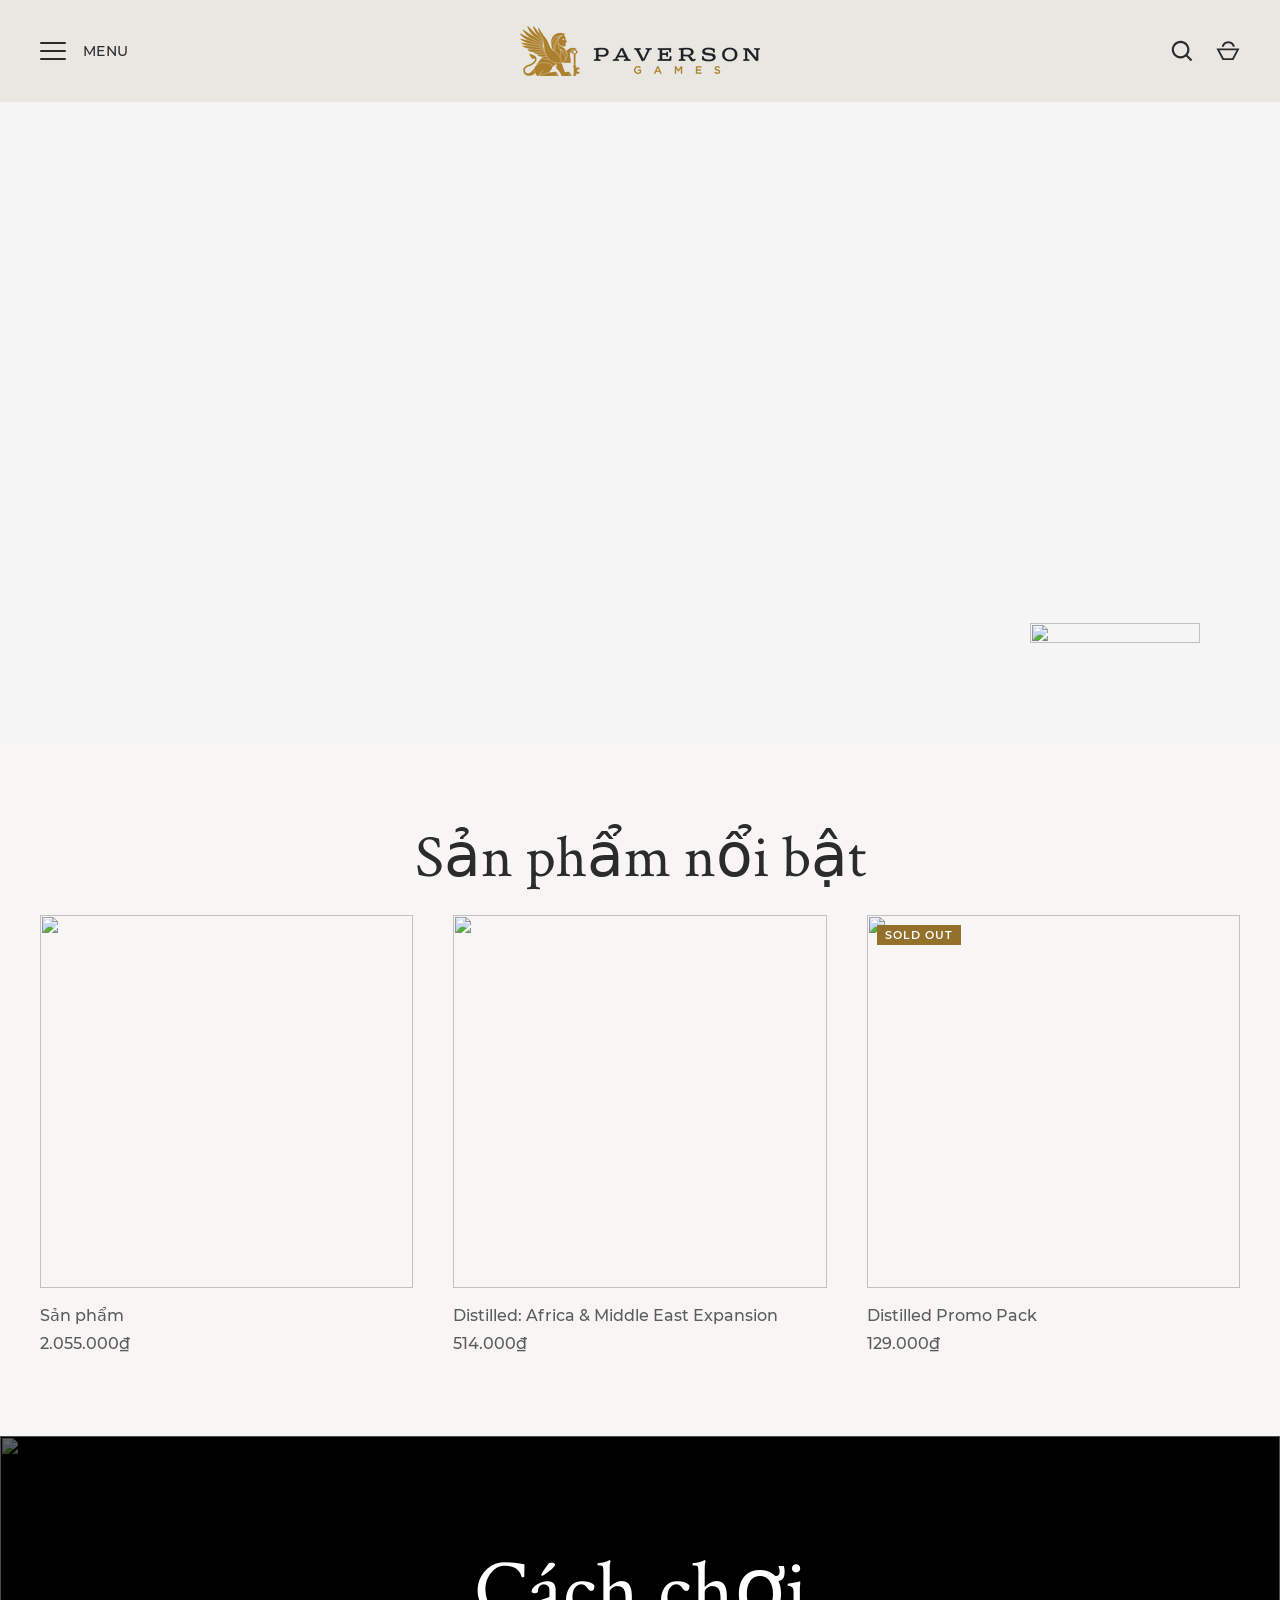
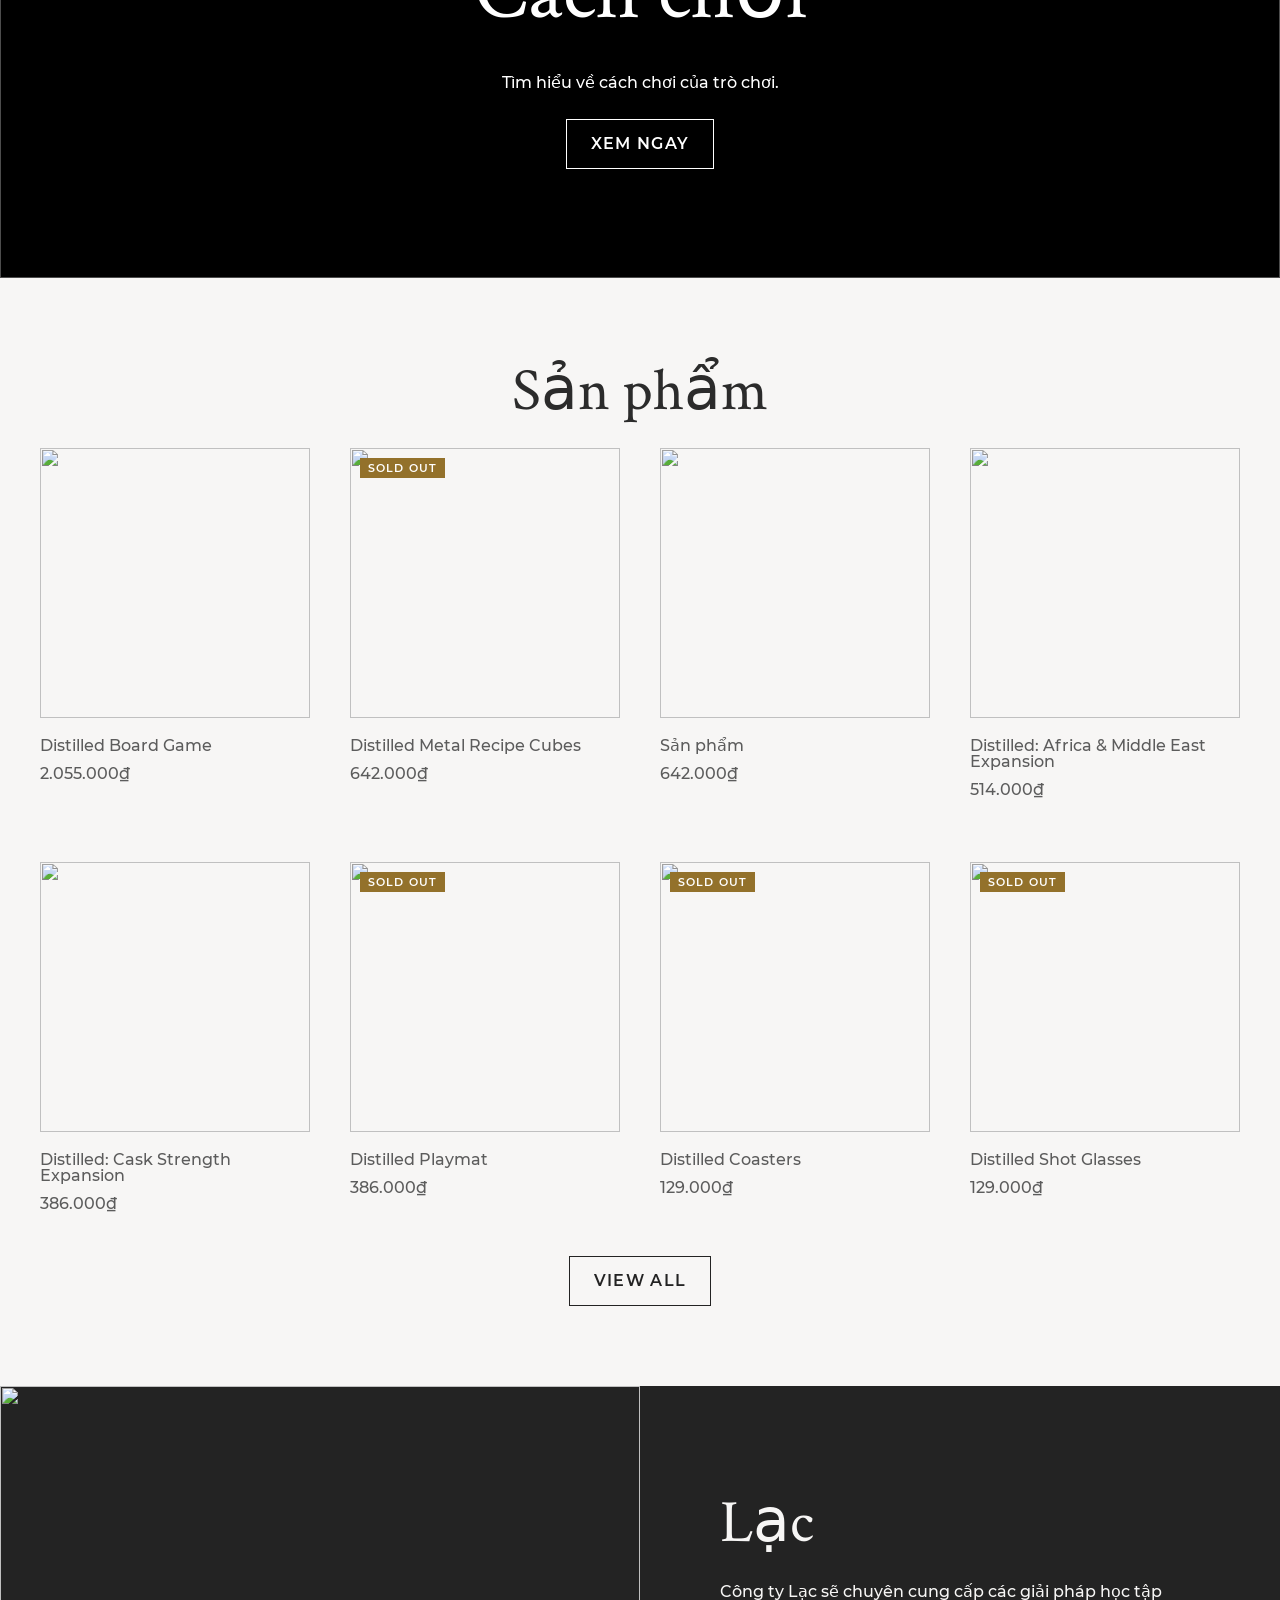
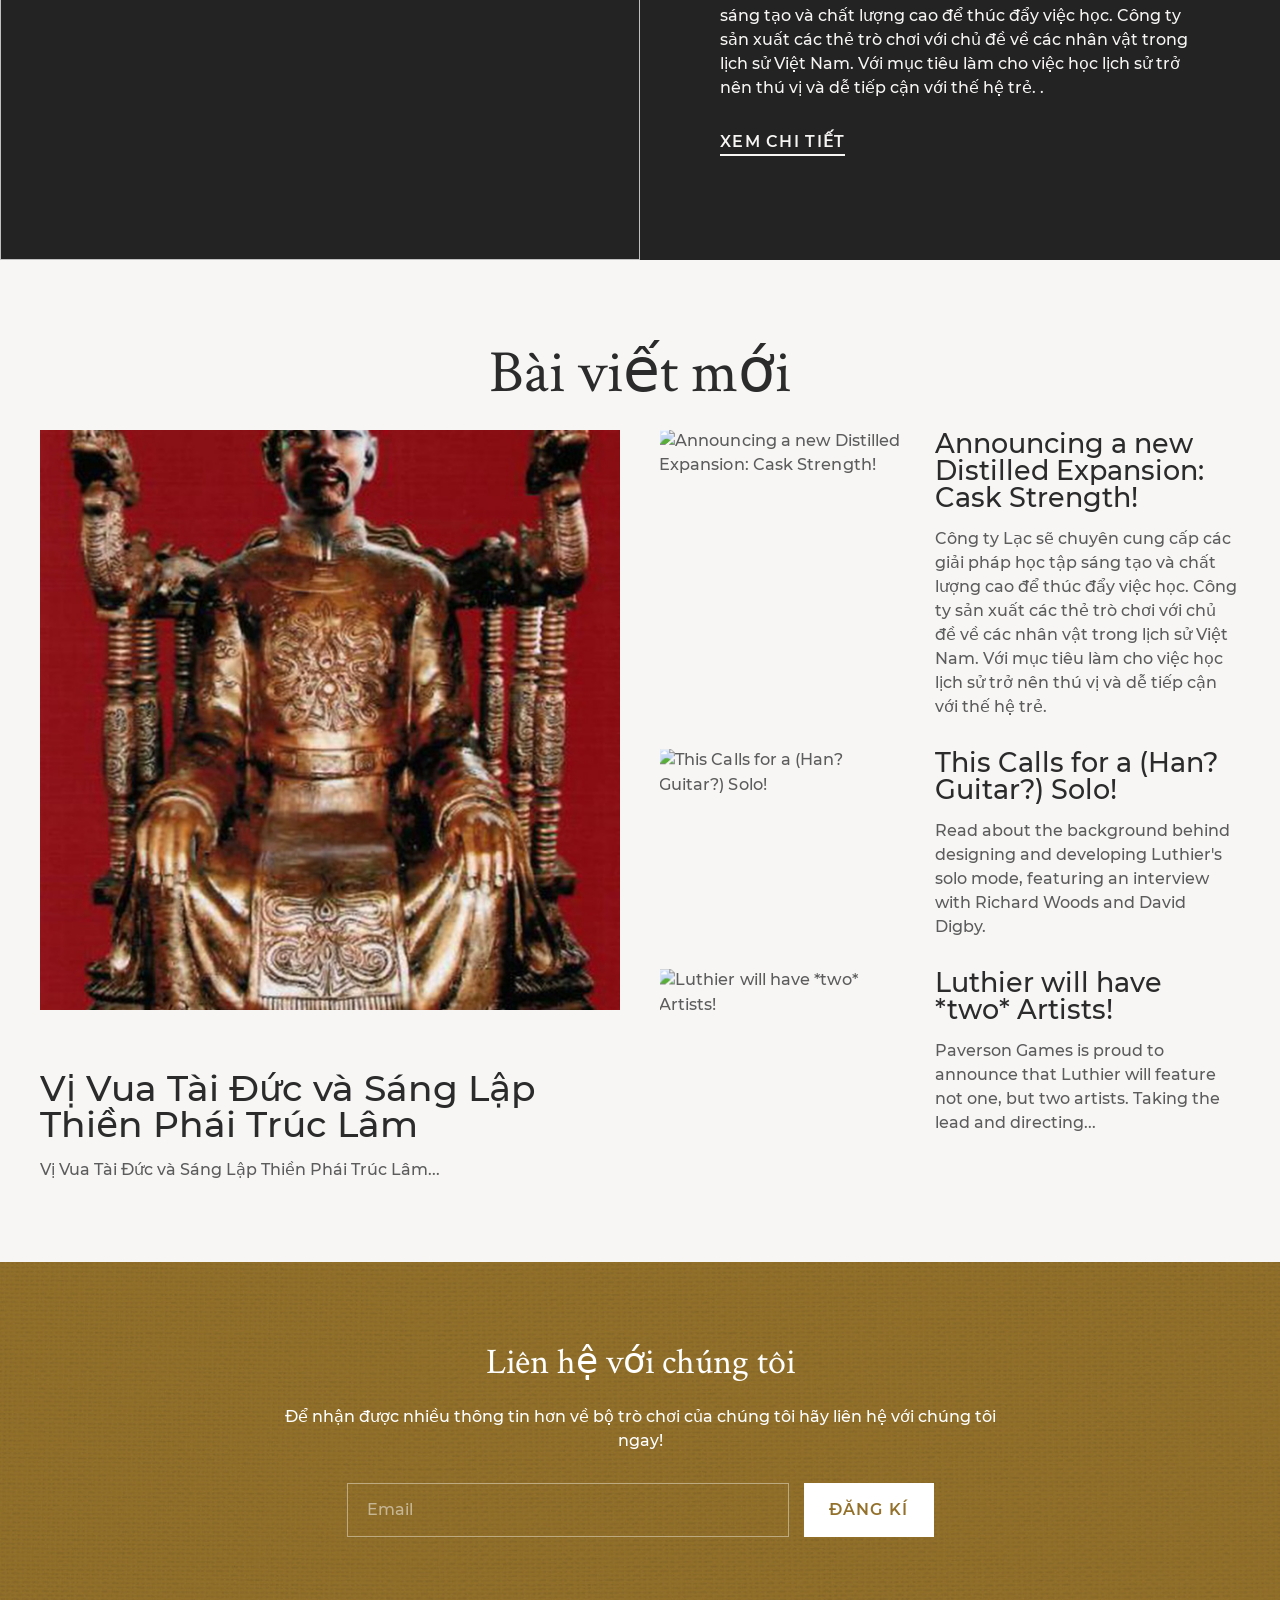
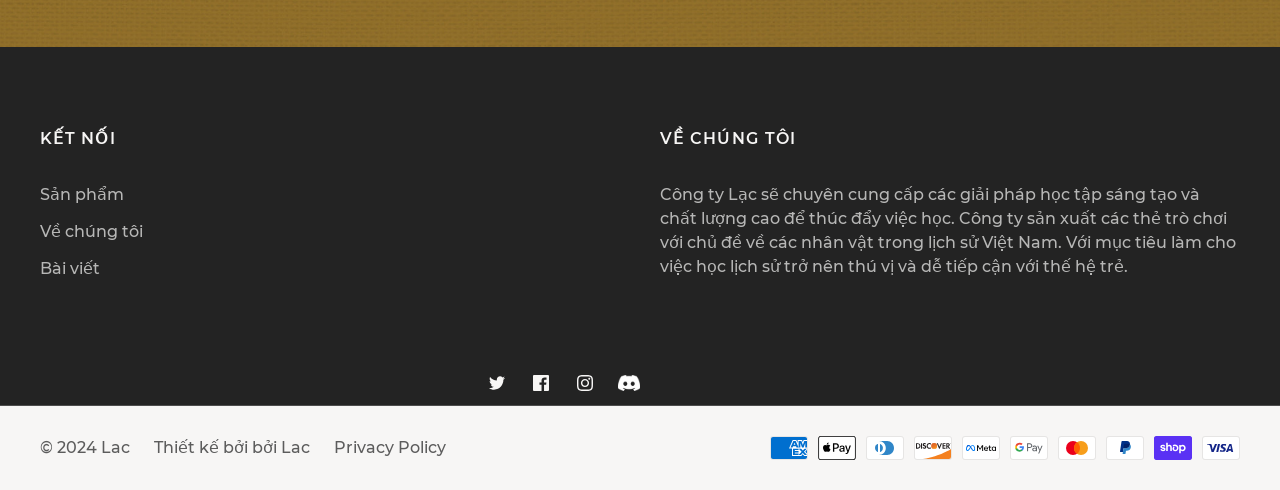
==== commit ac47d85c: "fix langue" ====
--- a/index.html
+++ b/index.html
@@ -66,16 +66,13 @@
                   <div class="tier-1">
                     <ul>
                       <li class="">
-                        <a href="collections/all.html" class="">Shop</a>
+                        <a href="collections/all.html" class="">Sản phẩm</a>
                       </li>
                       <li class="">
-                        <a href="pages/about-us.html" class="">About Us</a>
+                        <a href="pages/about-us.html" class="">Về chúng tôi</a>
                       </li>
                       <li class="">
-                        <a href="blogs/news.html" class="">News</a>
-                      </li>
-                      <li class="">
-                        <a href="pages/contact.html" class="">Resources</a>
+                        <a href="blogs/news.html" class="">Bài viết</a>
                       </li>
                     </ul>
 
@@ -91,8 +88,8 @@
                       <span class="line line-3"></span>
                     </div>
                     <span class="main-menu-toggle__text main-menu-toggle__text--menu">Menu</span>
-                    <span class="main-menu-toggle__text main-menu-toggle__text--close">Close</span>
-                    <span class="main-menu-toggle__text main-menu-toggle__text--back">Back</span>
+                    <span class="main-menu-toggle__text main-menu-toggle__text--close">Đóng</span>
+                    <span class="main-menu-toggle__text main-menu-toggle__text--back">Quay về</span>
                   </button>
                 </summary>
                 <div id="main-menu">
@@ -101,1677 +98,15 @@
                       <nav class="main-menu-panel" id="main-menu-panel" aria-label="Primary">
                         <ul class="main-menu-links">
                           <li class="main-menu-list-item">
-                            <a class="main-menu-link" href="collections/all.html">Shop</a>
+                            <a class="main-menu-link" href="collections/all.html">Sản phẩm</a>
                           </li>
                           <li class="main-menu-list-item">
-                            <a class="main-menu-link" href="pages/about-us.html">About Us</a>
+                            <a class="main-menu-link" href="pages/about-us.html">Về chúng tôi</a>
                           </li>
                           <li class="main-menu-list-item">
-                            <a class="main-menu-link" href="blogs/news.html">News</a>
-                          </li>
-                          <li class="main-menu-list-item">
-                            <a class="main-menu-link" href="pages/contact.html">Resources</a>
+                            <a class="main-menu-link" href="blogs/news.html">Bài viết</a>
                           </li>
                         </ul>
-                        <div class="main-menu-section store-localization no-js-hidden">
-                          <form method="post" action="https://paversongames.com/localization"
-                            id="localization_form_menu" accept-charset="UTF-8" class="selectors-form"
-                            enctype="multipart/form-data"><input type="hidden" name="form_type"
-                              value="localization" /><input type="hidden" name="utf8" value="✓" /><input type="hidden"
-                              name="_method" value="put" /><input type="hidden" name="return_to" value="/search" />
-                            <div class="selectors-form__item">
-                              <h2 class="visually-hidden" id="country-heading-menu">
-                                Currency
-                              </h2>
-
-                              <div class="disclosure" data-disclosure-country>
-                                <button type="button" class="disclosure__toggle" aria-expanded="false"
-                                  aria-controls="country-list-menu" aria-describedby="country-heading-menu"
-                                  data-disclosure-toggle>
-                                  Vietnam (VND&nbsp;₫)
-                                  <span class="disclosure__toggle-arrow" role="presentation"><svg height="24"
-                                      viewBox="0 0 24 24" width="24" xmlns="http://www.w3.org/2000/svg">
-                                      <title>Down</title>
-                                      <path fill="currentColor" d="M7.41 7.84L12 12.42l4.59-4.58L18 9.25l-6 6-6-6z" />
-                                      <path d="M0-.75h24v24H0z" fill="none" />
-                                    </svg></span>
-                                </button>
-                                <ul id="country-list-menu" class="disclosure-list" data-disclosure-list>
-
-                                  <li class="disclosure-list__item">
-                                    <a class="disclosure-list__option disclosure-option-with-parts" href="#"
-                                      data-value="AX" data-disclosure-option>
-                                      <span class="disclosure-option-with-parts__part">Åland Islands</span> <span
-                                        class="disclosure-option-with-parts__part">(EUR&nbsp;€)</span>
-                                    </a>
-                                  </li>
-                                  <li class="disclosure-list__item">
-                                    <a class="disclosure-list__option disclosure-option-with-parts" href="#"
-                                      data-value="AL" data-disclosure-option>
-                                      <span class="disclosure-option-with-parts__part">Albania</span> <span
-                                        class="disclosure-option-with-parts__part">(ALL&nbsp;L)</span>
-                                    </a>
-                                  </li>
-                                  <li class="disclosure-list__item">
-                                    <a class="disclosure-list__option disclosure-option-with-parts" href="#"
-                                      data-value="DZ" data-disclosure-option>
-                                      <span class="disclosure-option-with-parts__part">Algeria</span> <span
-                                        class="disclosure-option-with-parts__part">(DZD&nbsp;د.ج)</span>
-                                    </a>
-                                  </li>
-                                  <li class="disclosure-list__item">
-                                    <a class="disclosure-list__option disclosure-option-with-parts" href="#"
-                                      data-value="AD" data-disclosure-option>
-                                      <span class="disclosure-option-with-parts__part">Andorra</span> <span
-                                        class="disclosure-option-with-parts__part">(EUR&nbsp;€)</span>
-                                    </a>
-                                  </li>
-                                  <li class="disclosure-list__item">
-                                    <a class="disclosure-list__option disclosure-option-with-parts" href="#"
-                                      data-value="AO" data-disclosure-option>
-                                      <span class="disclosure-option-with-parts__part">Angola</span> <span
-                                        class="disclosure-option-with-parts__part">(USD&nbsp;$)</span>
-                                    </a>
-                                  </li>
-                                  <li class="disclosure-list__item">
-                                    <a class="disclosure-list__option disclosure-option-with-parts" href="#"
-                                      data-value="AI" data-disclosure-option>
-                                      <span class="disclosure-option-with-parts__part">Anguilla</span> <span
-                                        class="disclosure-option-with-parts__part">(XCD&nbsp;$)</span>
-                                    </a>
-                                  </li>
-                                  <li class="disclosure-list__item">
-                                    <a class="disclosure-list__option disclosure-option-with-parts" href="#"
-                                      data-value="AG" data-disclosure-option>
-                                      <span class="disclosure-option-with-parts__part">Antigua &amp; Barbuda</span>
-                                      <span class="disclosure-option-with-parts__part">(XCD&nbsp;$)</span>
-                                    </a>
-                                  </li>
-                                  <li class="disclosure-list__item">
-                                    <a class="disclosure-list__option disclosure-option-with-parts" href="#"
-                                      data-value="AR" data-disclosure-option>
-                                      <span class="disclosure-option-with-parts__part">Argentina</span> <span
-                                        class="disclosure-option-with-parts__part">(USD&nbsp;$)</span>
-                                    </a>
-                                  </li>
-                                  <li class="disclosure-list__item">
-                                    <a class="disclosure-list__option disclosure-option-with-parts" href="#"
-                                      data-value="AM" data-disclosure-option>
-                                      <span class="disclosure-option-with-parts__part">Armenia</span> <span
-                                        class="disclosure-option-with-parts__part">(AMD&nbsp;դր.)</span>
-                                    </a>
-                                  </li>
-                                  <li class="disclosure-list__item">
-                                    <a class="disclosure-list__option disclosure-option-with-parts" href="#"
-                                      data-value="AW" data-disclosure-option>
-                                      <span class="disclosure-option-with-parts__part">Aruba</span> <span
-                                        class="disclosure-option-with-parts__part">(AWG&nbsp;ƒ)</span>
-                                    </a>
-                                  </li>
-                                  <li class="disclosure-list__item">
-                                    <a class="disclosure-list__option disclosure-option-with-parts" href="#"
-                                      data-value="AC" data-disclosure-option>
-                                      <span class="disclosure-option-with-parts__part">Ascension Island</span> <span
-                                        class="disclosure-option-with-parts__part">(SHP&nbsp;£)</span>
-                                    </a>
-                                  </li>
-                                  <li class="disclosure-list__item">
-                                    <a class="disclosure-list__option disclosure-option-with-parts" href="#"
-                                      data-value="AU" data-disclosure-option>
-                                      <span class="disclosure-option-with-parts__part">Australia</span> <span
-                                        class="disclosure-option-with-parts__part">(AUD&nbsp;$)</span>
-                                    </a>
-                                  </li>
-                                  <li class="disclosure-list__item">
-                                    <a class="disclosure-list__option disclosure-option-with-parts" href="#"
-                                      data-value="AT" data-disclosure-option>
-                                      <span class="disclosure-option-with-parts__part">Austria</span> <span
-                                        class="disclosure-option-with-parts__part">(EUR&nbsp;€)</span>
-                                    </a>
-                                  </li>
-                                  <li class="disclosure-list__item">
-                                    <a class="disclosure-list__option disclosure-option-with-parts" href="#"
-                                      data-value="AZ" data-disclosure-option>
-                                      <span class="disclosure-option-with-parts__part">Azerbaijan</span> <span
-                                        class="disclosure-option-with-parts__part">(AZN&nbsp;₼)</span>
-                                    </a>
-                                  </li>
-                                  <li class="disclosure-list__item">
-                                    <a class="disclosure-list__option disclosure-option-with-parts" href="#"
-                                      data-value="BS" data-disclosure-option>
-                                      <span class="disclosure-option-with-parts__part">Bahamas</span> <span
-                                        class="disclosure-option-with-parts__part">(BSD&nbsp;$)</span>
-                                    </a>
-                                  </li>
-                                  <li class="disclosure-list__item">
-                                    <a class="disclosure-list__option disclosure-option-with-parts" href="#"
-                                      data-value="BH" data-disclosure-option>
-                                      <span class="disclosure-option-with-parts__part">Bahrain</span> <span
-                                        class="disclosure-option-with-parts__part">(USD&nbsp;$)</span>
-                                    </a>
-                                  </li>
-                                  <li class="disclosure-list__item">
-                                    <a class="disclosure-list__option disclosure-option-with-parts" href="#"
-                                      data-value="BD" data-disclosure-option>
-                                      <span class="disclosure-option-with-parts__part">Bangladesh</span> <span
-                                        class="disclosure-option-with-parts__part">(BDT&nbsp;৳)</span>
-                                    </a>
-                                  </li>
-                                  <li class="disclosure-list__item">
-                                    <a class="disclosure-list__option disclosure-option-with-parts" href="#"
-                                      data-value="BB" data-disclosure-option>
-                                      <span class="disclosure-option-with-parts__part">Barbados</span> <span
-                                        class="disclosure-option-with-parts__part">(BBD&nbsp;$)</span>
-                                    </a>
-                                  </li>
-                                  <li class="disclosure-list__item">
-                                    <a class="disclosure-list__option disclosure-option-with-parts" href="#"
-                                      data-value="BY" data-disclosure-option>
-                                      <span class="disclosure-option-with-parts__part">Belarus</span> <span
-                                        class="disclosure-option-with-parts__part">(USD&nbsp;$)</span>
-                                    </a>
-                                  </li>
-                                  <li class="disclosure-list__item">
-                                    <a class="disclosure-list__option disclosure-option-with-parts" href="#"
-                                      data-value="BE" data-disclosure-option>
-                                      <span class="disclosure-option-with-parts__part">Belgium</span> <span
-                                        class="disclosure-option-with-parts__part">(EUR&nbsp;€)</span>
-                                    </a>
-                                  </li>
-                                  <li class="disclosure-list__item">
-                                    <a class="disclosure-list__option disclosure-option-with-parts" href="#"
-                                      data-value="BZ" data-disclosure-option>
-                                      <span class="disclosure-option-with-parts__part">Belize</span> <span
-                                        class="disclosure-option-with-parts__part">(BZD&nbsp;$)</span>
-                                    </a>
-                                  </li>
-                                  <li class="disclosure-list__item">
-                                    <a class="disclosure-list__option disclosure-option-with-parts" href="#"
-                                      data-value="BJ" data-disclosure-option>
-                                      <span class="disclosure-option-with-parts__part">Benin</span> <span
-                                        class="disclosure-option-with-parts__part">(XOF&nbsp;Fr)</span>
-                                    </a>
-                                  </li>
-                                  <li class="disclosure-list__item">
-                                    <a class="disclosure-list__option disclosure-option-with-parts" href="#"
-                                      data-value="BM" data-disclosure-option>
-                                      <span class="disclosure-option-with-parts__part">Bermuda</span> <span
-                                        class="disclosure-option-with-parts__part">(USD&nbsp;$)</span>
-                                    </a>
-                                  </li>
-                                  <li class="disclosure-list__item">
-                                    <a class="disclosure-list__option disclosure-option-with-parts" href="#"
-                                      data-value="BT" data-disclosure-option>
-                                      <span class="disclosure-option-with-parts__part">Bhutan</span> <span
-                                        class="disclosure-option-with-parts__part">(USD&nbsp;$)</span>
-                                    </a>
-                                  </li>
-                                  <li class="disclosure-list__item">
-                                    <a class="disclosure-list__option disclosure-option-with-parts" href="#"
-                                      data-value="BO" data-disclosure-option>
-                                      <span class="disclosure-option-with-parts__part">Bolivia</span> <span
-                                        class="disclosure-option-with-parts__part">(BOB&nbsp;Bs.)</span>
-                                    </a>
-                                  </li>
-                                  <li class="disclosure-list__item">
-                                    <a class="disclosure-list__option disclosure-option-with-parts" href="#"
-                                      data-value="BA" data-disclosure-option>
-                                      <span class="disclosure-option-with-parts__part">Bosnia &amp; Herzegovina</span>
-                                      <span class="disclosure-option-with-parts__part">(BAM&nbsp;КМ)</span>
-                                    </a>
-                                  </li>
-                                  <li class="disclosure-list__item">
-                                    <a class="disclosure-list__option disclosure-option-with-parts" href="#"
-                                      data-value="BW" data-disclosure-option>
-                                      <span class="disclosure-option-with-parts__part">Botswana</span> <span
-                                        class="disclosure-option-with-parts__part">(BWP&nbsp;P)</span>
-                                    </a>
-                                  </li>
-                                  <li class="disclosure-list__item">
-                                    <a class="disclosure-list__option disclosure-option-with-parts" href="#"
-                                      data-value="IO" data-disclosure-option>
-                                      <span class="disclosure-option-with-parts__part">British Indian Ocean
-                                        Territory</span> <span
-                                        class="disclosure-option-with-parts__part">(USD&nbsp;$)</span>
-                                    </a>
-                                  </li>
-                                  <li class="disclosure-list__item">
-                                    <a class="disclosure-list__option disclosure-option-with-parts" href="#"
-                                      data-value="VG" data-disclosure-option>
-                                      <span class="disclosure-option-with-parts__part">British Virgin Islands</span>
-                                      <span class="disclosure-option-with-parts__part">(USD&nbsp;$)</span>
-                                    </a>
-                                  </li>
-                                  <li class="disclosure-list__item">
-                                    <a class="disclosure-list__option disclosure-option-with-parts" href="#"
-                                      data-value="BN" data-disclosure-option>
-                                      <span class="disclosure-option-with-parts__part">Brunei</span> <span
-                                        class="disclosure-option-with-parts__part">(BND&nbsp;$)</span>
-                                    </a>
-                                  </li>
-                                  <li class="disclosure-list__item">
-                                    <a class="disclosure-list__option disclosure-option-with-parts" href="#"
-                                      data-value="BG" data-disclosure-option>
-                                      <span class="disclosure-option-with-parts__part">Bulgaria</span> <span
-                                        class="disclosure-option-with-parts__part">(BGN&nbsp;лв.)</span>
-                                    </a>
-                                  </li>
-                                  <li class="disclosure-list__item">
-                                    <a class="disclosure-list__option disclosure-option-with-parts" href="#"
-                                      data-value="BF" data-disclosure-option>
-                                      <span class="disclosure-option-with-parts__part">Burkina Faso</span> <span
-                                        class="disclosure-option-with-parts__part">(XOF&nbsp;Fr)</span>
-                                    </a>
-                                  </li>
-                                  <li class="disclosure-list__item">
-                                    <a class="disclosure-list__option disclosure-option-with-parts" href="#"
-                                      data-value="BI" data-disclosure-option>
-                                      <span class="disclosure-option-with-parts__part">Burundi</span> <span
-                                        class="disclosure-option-with-parts__part">(BIF&nbsp;Fr)</span>
-                                    </a>
-                                  </li>
-                                  <li class="disclosure-list__item">
-                                    <a class="disclosure-list__option disclosure-option-with-parts" href="#"
-                                      data-value="KH" data-disclosure-option>
-                                      <span class="disclosure-option-with-parts__part">Cambodia</span> <span
-                                        class="disclosure-option-with-parts__part">(KHR&nbsp;៛)</span>
-                                    </a>
-                                  </li>
-                                  <li class="disclosure-list__item">
-                                    <a class="disclosure-list__option disclosure-option-with-parts" href="#"
-                                      data-value="CM" data-disclosure-option>
-                                      <span class="disclosure-option-with-parts__part">Cameroon</span> <span
-                                        class="disclosure-option-with-parts__part">(XAF&nbsp;Fr)</span>
-                                    </a>
-                                  </li>
-                                  <li class="disclosure-list__item">
-                                    <a class="disclosure-list__option disclosure-option-with-parts" href="#"
-                                      data-value="CA" data-disclosure-option>
-                                      <span class="disclosure-option-with-parts__part">Canada</span> <span
-                                        class="disclosure-option-with-parts__part">(CAD&nbsp;$)</span>
-                                    </a>
-                                  </li>
-                                  <li class="disclosure-list__item">
-                                    <a class="disclosure-list__option disclosure-option-with-parts" href="#"
-                                      data-value="CV" data-disclosure-option>
-                                      <span class="disclosure-option-with-parts__part">Cape Verde</span> <span
-                                        class="disclosure-option-with-parts__part">(CVE&nbsp;$)</span>
-                                    </a>
-                                  </li>
-                                  <li class="disclosure-list__item">
-                                    <a class="disclosure-list__option disclosure-option-with-parts" href="#"
-                                      data-value="BQ" data-disclosure-option>
-                                      <span class="disclosure-option-with-parts__part">Caribbean Netherlands</span>
-                                      <span class="disclosure-option-with-parts__part">(USD&nbsp;$)</span>
-                                    </a>
-                                  </li>
-                                  <li class="disclosure-list__item">
-                                    <a class="disclosure-list__option disclosure-option-with-parts" href="#"
-                                      data-value="KY" data-disclosure-option>
-                                      <span class="disclosure-option-with-parts__part">Cayman Islands</span> <span
-                                        class="disclosure-option-with-parts__part">(KYD&nbsp;$)</span>
-                                    </a>
-                                  </li>
-                                  <li class="disclosure-list__item">
-                                    <a class="disclosure-list__option disclosure-option-with-parts" href="#"
-                                      data-value="CF" data-disclosure-option>
-                                      <span class="disclosure-option-with-parts__part">Central African Republic</span>
-                                      <span class="disclosure-option-with-parts__part">(XAF&nbsp;Fr)</span>
-                                    </a>
-                                  </li>
-                                  <li class="disclosure-list__item">
-                                    <a class="disclosure-list__option disclosure-option-with-parts" href="#"
-                                      data-value="TD" data-disclosure-option>
-                                      <span class="disclosure-option-with-parts__part">Chad</span> <span
-                                        class="disclosure-option-with-parts__part">(XAF&nbsp;Fr)</span>
-                                    </a>
-                                  </li>
-                                  <li class="disclosure-list__item">
-                                    <a class="disclosure-list__option disclosure-option-with-parts" href="#"
-                                      data-value="CL" data-disclosure-option>
-                                      <span class="disclosure-option-with-parts__part">Chile</span> <span
-                                        class="disclosure-option-with-parts__part">(USD&nbsp;$)</span>
-                                    </a>
-                                  </li>
-                                  <li class="disclosure-list__item">
-                                    <a class="disclosure-list__option disclosure-option-with-parts" href="#"
-                                      data-value="CN" data-disclosure-option>
-                                      <span class="disclosure-option-with-parts__part">China</span> <span
-                                        class="disclosure-option-with-parts__part">(CNY&nbsp;¥)</span>
-                                    </a>
-                                  </li>
-                                  <li class="disclosure-list__item">
-                                    <a class="disclosure-list__option disclosure-option-with-parts" href="#"
-                                      data-value="CX" data-disclosure-option>
-                                      <span class="disclosure-option-with-parts__part">Christmas Island</span> <span
-                                        class="disclosure-option-with-parts__part">(AUD&nbsp;$)</span>
-                                    </a>
-                                  </li>
-                                  <li class="disclosure-list__item">
-                                    <a class="disclosure-list__option disclosure-option-with-parts" href="#"
-                                      data-value="CC" data-disclosure-option>
-                                      <span class="disclosure-option-with-parts__part">Cocos (Keeling) Islands</span>
-                                      <span class="disclosure-option-with-parts__part">(AUD&nbsp;$)</span>
-                                    </a>
-                                  </li>
-                                  <li class="disclosure-list__item">
-                                    <a class="disclosure-list__option disclosure-option-with-parts" href="#"
-                                      data-value="CO" data-disclosure-option>
-                                      <span class="disclosure-option-with-parts__part">Colombia</span> <span
-                                        class="disclosure-option-with-parts__part">(USD&nbsp;$)</span>
-                                    </a>
-                                  </li>
-                                  <li class="disclosure-list__item">
-                                    <a class="disclosure-list__option disclosure-option-with-parts" href="#"
-                                      data-value="KM" data-disclosure-option>
-                                      <span class="disclosure-option-with-parts__part">Comoros</span> <span
-                                        class="disclosure-option-with-parts__part">(KMF&nbsp;Fr)</span>
-                                    </a>
-                                  </li>
-                                  <li class="disclosure-list__item">
-                                    <a class="disclosure-list__option disclosure-option-with-parts" href="#"
-                                      data-value="CG" data-disclosure-option>
-                                      <span class="disclosure-option-with-parts__part">Congo - Brazzaville</span> <span
-                                        class="disclosure-option-with-parts__part">(XAF&nbsp;Fr)</span>
-                                    </a>
-                                  </li>
-                                  <li class="disclosure-list__item">
-                                    <a class="disclosure-list__option disclosure-option-with-parts" href="#"
-                                      data-value="CD" data-disclosure-option>
-                                      <span class="disclosure-option-with-parts__part">Congo - Kinshasa</span> <span
-                                        class="disclosure-option-with-parts__part">(CDF&nbsp;Fr)</span>
-                                    </a>
-                                  </li>
-                                  <li class="disclosure-list__item">
-                                    <a class="disclosure-list__option disclosure-option-with-parts" href="#"
-                                      data-value="CK" data-disclosure-option>
-                                      <span class="disclosure-option-with-parts__part">Cook Islands</span> <span
-                                        class="disclosure-option-with-parts__part">(NZD&nbsp;$)</span>
-                                    </a>
-                                  </li>
-                                  <li class="disclosure-list__item">
-                                    <a class="disclosure-list__option disclosure-option-with-parts" href="#"
-                                      data-value="CR" data-disclosure-option>
-                                      <span class="disclosure-option-with-parts__part">Costa Rica</span> <span
-                                        class="disclosure-option-with-parts__part">(CRC&nbsp;₡)</span>
-                                    </a>
-                                  </li>
-                                  <li class="disclosure-list__item">
-                                    <a class="disclosure-list__option disclosure-option-with-parts" href="#"
-                                      data-value="CI" data-disclosure-option>
-                                      <span class="disclosure-option-with-parts__part">Côte d’Ivoire</span> <span
-                                        class="disclosure-option-with-parts__part">(XOF&nbsp;Fr)</span>
-                                    </a>
-                                  </li>
-                                  <li class="disclosure-list__item">
-                                    <a class="disclosure-list__option disclosure-option-with-parts" href="#"
-                                      data-value="HR" data-disclosure-option>
-                                      <span class="disclosure-option-with-parts__part">Croatia</span> <span
-                                        class="disclosure-option-with-parts__part">(EUR&nbsp;€)</span>
-                                    </a>
-                                  </li>
-                                  <li class="disclosure-list__item">
-                                    <a class="disclosure-list__option disclosure-option-with-parts" href="#"
-                                      data-value="CW" data-disclosure-option>
-                                      <span class="disclosure-option-with-parts__part">Curaçao</span> <span
-                                        class="disclosure-option-with-parts__part">(ANG&nbsp;ƒ)</span>
-                                    </a>
-                                  </li>
-                                  <li class="disclosure-list__item">
-                                    <a class="disclosure-list__option disclosure-option-with-parts" href="#"
-                                      data-value="CY" data-disclosure-option>
-                                      <span class="disclosure-option-with-parts__part">Cyprus</span> <span
-                                        class="disclosure-option-with-parts__part">(EUR&nbsp;€)</span>
-                                    </a>
-                                  </li>
-                                  <li class="disclosure-list__item">
-                                    <a class="disclosure-list__option disclosure-option-with-parts" href="#"
-                                      data-value="CZ" data-disclosure-option>
-                                      <span class="disclosure-option-with-parts__part">Czechia</span> <span
-                                        class="disclosure-option-with-parts__part">(CZK&nbsp;Kč)</span>
-                                    </a>
-                                  </li>
-                                  <li class="disclosure-list__item">
-                                    <a class="disclosure-list__option disclosure-option-with-parts" href="#"
-                                      data-value="DK" data-disclosure-option>
-                                      <span class="disclosure-option-with-parts__part">Denmark</span> <span
-                                        class="disclosure-option-with-parts__part">(DKK&nbsp;kr.)</span>
-                                    </a>
-                                  </li>
-                                  <li class="disclosure-list__item">
-                                    <a class="disclosure-list__option disclosure-option-with-parts" href="#"
-                                      data-value="DJ" data-disclosure-option>
-                                      <span class="disclosure-option-with-parts__part">Djibouti</span> <span
-                                        class="disclosure-option-with-parts__part">(DJF&nbsp;Fdj)</span>
-                                    </a>
-                                  </li>
-                                  <li class="disclosure-list__item">
-                                    <a class="disclosure-list__option disclosure-option-with-parts" href="#"
-                                      data-value="DM" data-disclosure-option>
-                                      <span class="disclosure-option-with-parts__part">Dominica</span> <span
-                                        class="disclosure-option-with-parts__part">(XCD&nbsp;$)</span>
-                                    </a>
-                                  </li>
-                                  <li class="disclosure-list__item">
-                                    <a class="disclosure-list__option disclosure-option-with-parts" href="#"
-                                      data-value="DO" data-disclosure-option>
-                                      <span class="disclosure-option-with-parts__part">Dominican Republic</span> <span
-                                        class="disclosure-option-with-parts__part">(DOP&nbsp;$)</span>
-                                    </a>
-                                  </li>
-                                  <li class="disclosure-list__item">
-                                    <a class="disclosure-list__option disclosure-option-with-parts" href="#"
-                                      data-value="EC" data-disclosure-option>
-                                      <span class="disclosure-option-with-parts__part">Ecuador</span> <span
-                                        class="disclosure-option-with-parts__part">(USD&nbsp;$)</span>
-                                    </a>
-                                  </li>
-                                  <li class="disclosure-list__item">
-                                    <a class="disclosure-list__option disclosure-option-with-parts" href="#"
-                                      data-value="EG" data-disclosure-option>
-                                      <span class="disclosure-option-with-parts__part">Egypt</span> <span
-                                        class="disclosure-option-with-parts__part">(EGP&nbsp;ج.م)</span>
-                                    </a>
-                                  </li>
-                                  <li class="disclosure-list__item">
-                                    <a class="disclosure-list__option disclosure-option-with-parts" href="#"
-                                      data-value="SV" data-disclosure-option>
-                                      <span class="disclosure-option-with-parts__part">El Salvador</span> <span
-                                        class="disclosure-option-with-parts__part">(USD&nbsp;$)</span>
-                                    </a>
-                                  </li>
-                                  <li class="disclosure-list__item">
-                                    <a class="disclosure-list__option disclosure-option-with-parts" href="#"
-                                      data-value="GQ" data-disclosure-option>
-                                      <span class="disclosure-option-with-parts__part">Equatorial Guinea</span> <span
-                                        class="disclosure-option-with-parts__part">(XAF&nbsp;Fr)</span>
-                                    </a>
-                                  </li>
-                                  <li class="disclosure-list__item">
-                                    <a class="disclosure-list__option disclosure-option-with-parts" href="#"
-                                      data-value="ER" data-disclosure-option>
-                                      <span class="disclosure-option-with-parts__part">Eritrea</span> <span
-                                        class="disclosure-option-with-parts__part">(USD&nbsp;$)</span>
-                                    </a>
-                                  </li>
-                                  <li class="disclosure-list__item">
-                                    <a class="disclosure-list__option disclosure-option-with-parts" href="#"
-                                      data-value="EE" data-disclosure-option>
-                                      <span class="disclosure-option-with-parts__part">Estonia</span> <span
-                                        class="disclosure-option-with-parts__part">(EUR&nbsp;€)</span>
-                                    </a>
-                                  </li>
-                                  <li class="disclosure-list__item">
-                                    <a class="disclosure-list__option disclosure-option-with-parts" href="#"
-                                      data-value="SZ" data-disclosure-option>
-                                      <span class="disclosure-option-with-parts__part">Eswatini</span> <span
-                                        class="disclosure-option-with-parts__part">(USD&nbsp;$)</span>
-                                    </a>
-                                  </li>
-                                  <li class="disclosure-list__item">
-                                    <a class="disclosure-list__option disclosure-option-with-parts" href="#"
-                                      data-value="ET" data-disclosure-option>
-                                      <span class="disclosure-option-with-parts__part">Ethiopia</span> <span
-                                        class="disclosure-option-with-parts__part">(ETB&nbsp;Br)</span>
-                                    </a>
-                                  </li>
-                                  <li class="disclosure-list__item">
-                                    <a class="disclosure-list__option disclosure-option-with-parts" href="#"
-                                      data-value="FK" data-disclosure-option>
-                                      <span class="disclosure-option-with-parts__part">Falkland Islands</span> <span
-                                        class="disclosure-option-with-parts__part">(FKP&nbsp;£)</span>
-                                    </a>
-                                  </li>
-                                  <li class="disclosure-list__item">
-                                    <a class="disclosure-list__option disclosure-option-with-parts" href="#"
-                                      data-value="FO" data-disclosure-option>
-                                      <span class="disclosure-option-with-parts__part">Faroe Islands</span> <span
-                                        class="disclosure-option-with-parts__part">(DKK&nbsp;kr.)</span>
-                                    </a>
-                                  </li>
-                                  <li class="disclosure-list__item">
-                                    <a class="disclosure-list__option disclosure-option-with-parts" href="#"
-                                      data-value="FJ" data-disclosure-option>
-                                      <span class="disclosure-option-with-parts__part">Fiji</span> <span
-                                        class="disclosure-option-with-parts__part">(FJD&nbsp;$)</span>
-                                    </a>
-                                  </li>
-                                  <li class="disclosure-list__item">
-                                    <a class="disclosure-list__option disclosure-option-with-parts" href="#"
-                                      data-value="FI" data-disclosure-option>
-                                      <span class="disclosure-option-with-parts__part">Finland</span> <span
-                                        class="disclosure-option-with-parts__part">(EUR&nbsp;€)</span>
-                                    </a>
-                                  </li>
-                                  <li class="disclosure-list__item">
-                                    <a class="disclosure-list__option disclosure-option-with-parts" href="#"
-                                      data-value="FR" data-disclosure-option>
-                                      <span class="disclosure-option-with-parts__part">France</span> <span
-                                        class="disclosure-option-with-parts__part">(EUR&nbsp;€)</span>
-                                    </a>
-                                  </li>
-                                  <li class="disclosure-list__item">
-                                    <a class="disclosure-list__option disclosure-option-with-parts" href="#"
-                                      data-value="GF" data-disclosure-option>
-                                      <span class="disclosure-option-with-parts__part">French Guiana</span> <span
-                                        class="disclosure-option-with-parts__part">(EUR&nbsp;€)</span>
-                                    </a>
-                                  </li>
-                                  <li class="disclosure-list__item">
-                                    <a class="disclosure-list__option disclosure-option-with-parts" href="#"
-                                      data-value="PF" data-disclosure-option>
-                                      <span class="disclosure-option-with-parts__part">French Polynesia</span> <span
-                                        class="disclosure-option-with-parts__part">(XPF&nbsp;Fr)</span>
-                                    </a>
-                                  </li>
-                                  <li class="disclosure-list__item">
-                                    <a class="disclosure-list__option disclosure-option-with-parts" href="#"
-                                      data-value="TF" data-disclosure-option>
-                                      <span class="disclosure-option-with-parts__part">French Southern
-                                        Territories</span> <span
-                                        class="disclosure-option-with-parts__part">(EUR&nbsp;€)</span>
-                                    </a>
-                                  </li>
-                                  <li class="disclosure-list__item">
-                                    <a class="disclosure-list__option disclosure-option-with-parts" href="#"
-                                      data-value="GA" data-disclosure-option>
-                                      <span class="disclosure-option-with-parts__part">Gabon</span> <span
-                                        class="disclosure-option-with-parts__part">(XOF&nbsp;Fr)</span>
-                                    </a>
-                                  </li>
-                                  <li class="disclosure-list__item">
-                                    <a class="disclosure-list__option disclosure-option-with-parts" href="#"
-                                      data-value="GM" data-disclosure-option>
-                                      <span class="disclosure-option-with-parts__part">Gambia</span> <span
-                                        class="disclosure-option-with-parts__part">(GMD&nbsp;D)</span>
-                                    </a>
-                                  </li>
-                                  <li class="disclosure-list__item">
-                                    <a class="disclosure-list__option disclosure-option-with-parts" href="#"
-                                      data-value="GE" data-disclosure-option>
-                                      <span class="disclosure-option-with-parts__part">Georgia</span> <span
-                                        class="disclosure-option-with-parts__part">(USD&nbsp;$)</span>
-                                    </a>
-                                  </li>
-                                  <li class="disclosure-list__item">
-                                    <a class="disclosure-list__option disclosure-option-with-parts" href="#"
-                                      data-value="DE" data-disclosure-option>
-                                      <span class="disclosure-option-with-parts__part">Germany</span> <span
-                                        class="disclosure-option-with-parts__part">(EUR&nbsp;€)</span>
-                                    </a>
-                                  </li>
-                                  <li class="disclosure-list__item">
-                                    <a class="disclosure-list__option disclosure-option-with-parts" href="#"
-                                      data-value="GH" data-disclosure-option>
-                                      <span class="disclosure-option-with-parts__part">Ghana</span> <span
-                                        class="disclosure-option-with-parts__part">(USD&nbsp;$)</span>
-                                    </a>
-                                  </li>
-                                  <li class="disclosure-list__item">
-                                    <a class="disclosure-list__option disclosure-option-with-parts" href="#"
-                                      data-value="GI" data-disclosure-option>
-                                      <span class="disclosure-option-with-parts__part">Gibraltar</span> <span
-                                        class="disclosure-option-with-parts__part">(GBP&nbsp;£)</span>
-                                    </a>
-                                  </li>
-                                  <li class="disclosure-list__item">
-                                    <a class="disclosure-list__option disclosure-option-with-parts" href="#"
-                                      data-value="GR" data-disclosure-option>
-                                      <span class="disclosure-option-with-parts__part">Greece</span> <span
-                                        class="disclosure-option-with-parts__part">(EUR&nbsp;€)</span>
-                                    </a>
-                                  </li>
-                                  <li class="disclosure-list__item">
-                                    <a class="disclosure-list__option disclosure-option-with-parts" href="#"
-                                      data-value="GL" data-disclosure-option>
-                                      <span class="disclosure-option-with-parts__part">Greenland</span> <span
-                                        class="disclosure-option-with-parts__part">(DKK&nbsp;kr.)</span>
-                                    </a>
-                                  </li>
-                                  <li class="disclosure-list__item">
-                                    <a class="disclosure-list__option disclosure-option-with-parts" href="#"
-                                      data-value="GD" data-disclosure-option>
-                                      <span class="disclosure-option-with-parts__part">Grenada</span> <span
-                                        class="disclosure-option-with-parts__part">(XCD&nbsp;$)</span>
-                                    </a>
-                                  </li>
-                                  <li class="disclosure-list__item">
-                                    <a class="disclosure-list__option disclosure-option-with-parts" href="#"
-                                      data-value="GP" data-disclosure-option>
-                                      <span class="disclosure-option-with-parts__part">Guadeloupe</span> <span
-                                        class="disclosure-option-with-parts__part">(EUR&nbsp;€)</span>
-                                    </a>
-                                  </li>
-                                  <li class="disclosure-list__item">
-                                    <a class="disclosure-list__option disclosure-option-with-parts" href="#"
-                                      data-value="GT" data-disclosure-option>
-                                      <span class="disclosure-option-with-parts__part">Guatemala</span> <span
-                                        class="disclosure-option-with-parts__part">(GTQ&nbsp;Q)</span>
-                                    </a>
-                                  </li>
-                                  <li class="disclosure-list__item">
-                                    <a class="disclosure-list__option disclosure-option-with-parts" href="#"
-                                      data-value="GG" data-disclosure-option>
-                                      <span class="disclosure-option-with-parts__part">Guernsey</span> <span
-                                        class="disclosure-option-with-parts__part">(GBP&nbsp;£)</span>
-                                    </a>
-                                  </li>
-                                  <li class="disclosure-list__item">
-                                    <a class="disclosure-list__option disclosure-option-with-parts" href="#"
-                                      data-value="GN" data-disclosure-option>
-                                      <span class="disclosure-option-with-parts__part">Guinea</span> <span
-                                        class="disclosure-option-with-parts__part">(GNF&nbsp;Fr)</span>
-                                    </a>
-                                  </li>
-                                  <li class="disclosure-list__item">
-                                    <a class="disclosure-list__option disclosure-option-with-parts" href="#"
-                                      data-value="GW" data-disclosure-option>
-                                      <span class="disclosure-option-with-parts__part">Guinea-Bissau</span> <span
-                                        class="disclosure-option-with-parts__part">(XOF&nbsp;Fr)</span>
-                                    </a>
-                                  </li>
-                                  <li class="disclosure-list__item">
-                                    <a class="disclosure-list__option disclosure-option-with-parts" href="#"
-                                      data-value="GY" data-disclosure-option>
-                                      <span class="disclosure-option-with-parts__part">Guyana</span> <span
-                                        class="disclosure-option-with-parts__part">(GYD&nbsp;$)</span>
-                                    </a>
-                                  </li>
-                                  <li class="disclosure-list__item">
-                                    <a class="disclosure-list__option disclosure-option-with-parts" href="#"
-                                      data-value="HT" data-disclosure-option>
-                                      <span class="disclosure-option-with-parts__part">Haiti</span> <span
-                                        class="disclosure-option-with-parts__part">(USD&nbsp;$)</span>
-                                    </a>
-                                  </li>
-                                  <li class="disclosure-list__item">
-                                    <a class="disclosure-list__option disclosure-option-with-parts" href="#"
-                                      data-value="HN" data-disclosure-option>
-                                      <span class="disclosure-option-with-parts__part">Honduras</span> <span
-                                        class="disclosure-option-with-parts__part">(HNL&nbsp;L)</span>
-                                    </a>
-                                  </li>
-                                  <li class="disclosure-list__item">
-                                    <a class="disclosure-list__option disclosure-option-with-parts" href="#"
-                                      data-value="HK" data-disclosure-option>
-                                      <span class="disclosure-option-with-parts__part">Hong Kong SAR</span> <span
-                                        class="disclosure-option-with-parts__part">(HKD&nbsp;$)</span>
-                                    </a>
-                                  </li>
-                                  <li class="disclosure-list__item">
-                                    <a class="disclosure-list__option disclosure-option-with-parts" href="#"
-                                      data-value="HU" data-disclosure-option>
-                                      <span class="disclosure-option-with-parts__part">Hungary</span> <span
-                                        class="disclosure-option-with-parts__part">(HUF&nbsp;Ft)</span>
-                                    </a>
-                                  </li>
-                                  <li class="disclosure-list__item">
-                                    <a class="disclosure-list__option disclosure-option-with-parts" href="#"
-                                      data-value="IS" data-disclosure-option>
-                                      <span class="disclosure-option-with-parts__part">Iceland</span> <span
-                                        class="disclosure-option-with-parts__part">(ISK&nbsp;kr)</span>
-                                    </a>
-                                  </li>
-                                  <li class="disclosure-list__item">
-                                    <a class="disclosure-list__option disclosure-option-with-parts" href="#"
-                                      data-value="IN" data-disclosure-option>
-                                      <span class="disclosure-option-with-parts__part">India</span> <span
-                                        class="disclosure-option-with-parts__part">(INR&nbsp;₹)</span>
-                                    </a>
-                                  </li>
-                                  <li class="disclosure-list__item">
-                                    <a class="disclosure-list__option disclosure-option-with-parts" href="#"
-                                      data-value="ID" data-disclosure-option>
-                                      <span class="disclosure-option-with-parts__part">Indonesia</span> <span
-                                        class="disclosure-option-with-parts__part">(IDR&nbsp;Rp)</span>
-                                    </a>
-                                  </li>
-                                  <li class="disclosure-list__item">
-                                    <a class="disclosure-list__option disclosure-option-with-parts" href="#"
-                                      data-value="IQ" data-disclosure-option>
-                                      <span class="disclosure-option-with-parts__part">Iraq</span> <span
-                                        class="disclosure-option-with-parts__part">(USD&nbsp;$)</span>
-                                    </a>
-                                  </li>
-                                  <li class="disclosure-list__item">
-                                    <a class="disclosure-list__option disclosure-option-with-parts" href="#"
-                                      data-value="IE" data-disclosure-option>
-                                      <span class="disclosure-option-with-parts__part">Ireland</span> <span
-                                        class="disclosure-option-with-parts__part">(EUR&nbsp;€)</span>
-                                    </a>
-                                  </li>
-                                  <li class="disclosure-list__item">
-                                    <a class="disclosure-list__option disclosure-option-with-parts" href="#"
-                                      data-value="IM" data-disclosure-option>
-                                      <span class="disclosure-option-with-parts__part">Isle of Man</span> <span
-                                        class="disclosure-option-with-parts__part">(GBP&nbsp;£)</span>
-                                    </a>
-                                  </li>
-                                  <li class="disclosure-list__item">
-                                    <a class="disclosure-list__option disclosure-option-with-parts" href="#"
-                                      data-value="IL" data-disclosure-option>
-                                      <span class="disclosure-option-with-parts__part">Israel</span> <span
-                                        class="disclosure-option-with-parts__part">(ILS&nbsp;₪)</span>
-                                    </a>
-                                  </li>
-                                  <li class="disclosure-list__item">
-                                    <a class="disclosure-list__option disclosure-option-with-parts" href="#"
-                                      data-value="IT" data-disclosure-option>
-                                      <span class="disclosure-option-with-parts__part">Italy</span> <span
-                                        class="disclosure-option-with-parts__part">(EUR&nbsp;€)</span>
-                                    </a>
-                                  </li>
-                                  <li class="disclosure-list__item">
-                                    <a class="disclosure-list__option disclosure-option-with-parts" href="#"
-                                      data-value="JM" data-disclosure-option>
-                                      <span class="disclosure-option-with-parts__part">Jamaica</span> <span
-                                        class="disclosure-option-with-parts__part">(JMD&nbsp;$)</span>
-                                    </a>
-                                  </li>
-                                  <li class="disclosure-list__item">
-                                    <a class="disclosure-list__option disclosure-option-with-parts" href="#"
-                                      data-value="JP" data-disclosure-option>
-                                      <span class="disclosure-option-with-parts__part">Japan</span> <span
-                                        class="disclosure-option-with-parts__part">(JPY&nbsp;¥)</span>
-                                    </a>
-                                  </li>
-                                  <li class="disclosure-list__item">
-                                    <a class="disclosure-list__option disclosure-option-with-parts" href="#"
-                                      data-value="JE" data-disclosure-option>
-                                      <span class="disclosure-option-with-parts__part">Jersey</span> <span
-                                        class="disclosure-option-with-parts__part">(USD&nbsp;$)</span>
-                                    </a>
-                                  </li>
-                                  <li class="disclosure-list__item">
-                                    <a class="disclosure-list__option disclosure-option-with-parts" href="#"
-                                      data-value="JO" data-disclosure-option>
-                                      <span class="disclosure-option-with-parts__part">Jordan</span> <span
-                                        class="disclosure-option-with-parts__part">(USD&nbsp;$)</span>
-                                    </a>
-                                  </li>
-                                  <li class="disclosure-list__item">
-                                    <a class="disclosure-list__option disclosure-option-with-parts" href="#"
-                                      data-value="KZ" data-disclosure-option>
-                                      <span class="disclosure-option-with-parts__part">Kazakhstan</span> <span
-                                        class="disclosure-option-with-parts__part">(KZT&nbsp;〒)</span>
-                                    </a>
-                                  </li>
-                                  <li class="disclosure-list__item">
-                                    <a class="disclosure-list__option disclosure-option-with-parts" href="#"
-                                      data-value="KE" data-disclosure-option>
-                                      <span class="disclosure-option-with-parts__part">Kenya</span> <span
-                                        class="disclosure-option-with-parts__part">(KES&nbsp;KSh)</span>
-                                    </a>
-                                  </li>
-                                  <li class="disclosure-list__item">
-                                    <a class="disclosure-list__option disclosure-option-with-parts" href="#"
-                                      data-value="KI" data-disclosure-option>
-                                      <span class="disclosure-option-with-parts__part">Kiribati</span> <span
-                                        class="disclosure-option-with-parts__part">(USD&nbsp;$)</span>
-                                    </a>
-                                  </li>
-                                  <li class="disclosure-list__item">
-                                    <a class="disclosure-list__option disclosure-option-with-parts" href="#"
-                                      data-value="XK" data-disclosure-option>
-                                      <span class="disclosure-option-with-parts__part">Kosovo</span> <span
-                                        class="disclosure-option-with-parts__part">(EUR&nbsp;€)</span>
-                                    </a>
-                                  </li>
-                                  <li class="disclosure-list__item">
-                                    <a class="disclosure-list__option disclosure-option-with-parts" href="#"
-                                      data-value="KW" data-disclosure-option>
-                                      <span class="disclosure-option-with-parts__part">Kuwait</span> <span
-                                        class="disclosure-option-with-parts__part">(USD&nbsp;$)</span>
-                                    </a>
-                                  </li>
-                                  <li class="disclosure-list__item">
-                                    <a class="disclosure-list__option disclosure-option-with-parts" href="#"
-                                      data-value="KG" data-disclosure-option>
-                                      <span class="disclosure-option-with-parts__part">Kyrgyzstan</span> <span
-                                        class="disclosure-option-with-parts__part">(KGS&nbsp;som)</span>
-                                    </a>
-                                  </li>
-                                  <li class="disclosure-list__item">
-                                    <a class="disclosure-list__option disclosure-option-with-parts" href="#"
-                                      data-value="LA" data-disclosure-option>
-                                      <span class="disclosure-option-with-parts__part">Laos</span> <span
-                                        class="disclosure-option-with-parts__part">(LAK&nbsp;₭)</span>
-                                    </a>
-                                  </li>
-                                  <li class="disclosure-list__item">
-                                    <a class="disclosure-list__option disclosure-option-with-parts" href="#"
-                                      data-value="LV" data-disclosure-option>
-                                      <span class="disclosure-option-with-parts__part">Latvia</span> <span
-                                        class="disclosure-option-with-parts__part">(EUR&nbsp;€)</span>
-                                    </a>
-                                  </li>
-                                  <li class="disclosure-list__item">
-                                    <a class="disclosure-list__option disclosure-option-with-parts" href="#"
-                                      data-value="LB" data-disclosure-option>
-                                      <span class="disclosure-option-with-parts__part">Lebanon</span> <span
-                                        class="disclosure-option-with-parts__part">(LBP&nbsp;ل.ل)</span>
-                                    </a>
-                                  </li>
-                                  <li class="disclosure-list__item">
-                                    <a class="disclosure-list__option disclosure-option-with-parts" href="#"
-                                      data-value="LS" data-disclosure-option>
-                                      <span class="disclosure-option-with-parts__part">Lesotho</span> <span
-                                        class="disclosure-option-with-parts__part">(USD&nbsp;$)</span>
-                                    </a>
-                                  </li>
-                                  <li class="disclosure-list__item">
-                                    <a class="disclosure-list__option disclosure-option-with-parts" href="#"
-                                      data-value="LR" data-disclosure-option>
-                                      <span class="disclosure-option-with-parts__part">Liberia</span> <span
-                                        class="disclosure-option-with-parts__part">(USD&nbsp;$)</span>
-                                    </a>
-                                  </li>
-                                  <li class="disclosure-list__item">
-                                    <a class="disclosure-list__option disclosure-option-with-parts" href="#"
-                                      data-value="LI" data-disclosure-option>
-                                      <span class="disclosure-option-with-parts__part">Liechtenstein</span> <span
-                                        class="disclosure-option-with-parts__part">(CHF&nbsp;CHF)</span>
-                                    </a>
-                                  </li>
-                                  <li class="disclosure-list__item">
-                                    <a class="disclosure-list__option disclosure-option-with-parts" href="#"
-                                      data-value="LT" data-disclosure-option>
-                                      <span class="disclosure-option-with-parts__part">Lithuania</span> <span
-                                        class="disclosure-option-with-parts__part">(EUR&nbsp;€)</span>
-                                    </a>
-                                  </li>
-                                  <li class="disclosure-list__item">
-                                    <a class="disclosure-list__option disclosure-option-with-parts" href="#"
-                                      data-value="LU" data-disclosure-option>
-                                      <span class="disclosure-option-with-parts__part">Luxembourg</span> <span
-                                        class="disclosure-option-with-parts__part">(EUR&nbsp;€)</span>
-                                    </a>
-                                  </li>
-                                  <li class="disclosure-list__item">
-                                    <a class="disclosure-list__option disclosure-option-with-parts" href="#"
-                                      data-value="MO" data-disclosure-option>
-                                      <span class="disclosure-option-with-parts__part">Macao SAR</span> <span
-                                        class="disclosure-option-with-parts__part">(MOP&nbsp;P)</span>
-                                    </a>
-                                  </li>
-                                  <li class="disclosure-list__item">
-                                    <a class="disclosure-list__option disclosure-option-with-parts" href="#"
-                                      data-value="MG" data-disclosure-option>
-                                      <span class="disclosure-option-with-parts__part">Madagascar</span> <span
-                                        class="disclosure-option-with-parts__part">(USD&nbsp;$)</span>
-                                    </a>
-                                  </li>
-                                  <li class="disclosure-list__item">
-                                    <a class="disclosure-list__option disclosure-option-with-parts" href="#"
-                                      data-value="MW" data-disclosure-option>
-                                      <span class="disclosure-option-with-parts__part">Malawi</span> <span
-                                        class="disclosure-option-with-parts__part">(MWK&nbsp;MK)</span>
-                                    </a>
-                                  </li>
-                                  <li class="disclosure-list__item">
-                                    <a class="disclosure-list__option disclosure-option-with-parts" href="#"
-                                      data-value="MY" data-disclosure-option>
-                                      <span class="disclosure-option-with-parts__part">Malaysia</span> <span
-                                        class="disclosure-option-with-parts__part">(MYR&nbsp;RM)</span>
-                                    </a>
-                                  </li>
-                                  <li class="disclosure-list__item">
-                                    <a class="disclosure-list__option disclosure-option-with-parts" href="#"
-                                      data-value="MV" data-disclosure-option>
-                                      <span class="disclosure-option-with-parts__part">Maldives</span> <span
-                                        class="disclosure-option-with-parts__part">(MVR&nbsp;MVR)</span>
-                                    </a>
-                                  </li>
-                                  <li class="disclosure-list__item">
-                                    <a class="disclosure-list__option disclosure-option-with-parts" href="#"
-                                      data-value="ML" data-disclosure-option>
-                                      <span class="disclosure-option-with-parts__part">Mali</span> <span
-                                        class="disclosure-option-with-parts__part">(XOF&nbsp;Fr)</span>
-                                    </a>
-                                  </li>
-                                  <li class="disclosure-list__item">
-                                    <a class="disclosure-list__option disclosure-option-with-parts" href="#"
-                                      data-value="MT" data-disclosure-option>
-                                      <span class="disclosure-option-with-parts__part">Malta</span> <span
-                                        class="disclosure-option-with-parts__part">(EUR&nbsp;€)</span>
-                                    </a>
-                                  </li>
-                                  <li class="disclosure-list__item">
-                                    <a class="disclosure-list__option disclosure-option-with-parts" href="#"
-                                      data-value="MQ" data-disclosure-option>
-                                      <span class="disclosure-option-with-parts__part">Martinique</span> <span
-                                        class="disclosure-option-with-parts__part">(EUR&nbsp;€)</span>
-                                    </a>
-                                  </li>
-                                  <li class="disclosure-list__item">
-                                    <a class="disclosure-list__option disclosure-option-with-parts" href="#"
-                                      data-value="MR" data-disclosure-option>
-                                      <span class="disclosure-option-with-parts__part">Mauritania</span> <span
-                                        class="disclosure-option-with-parts__part">(USD&nbsp;$)</span>
-                                    </a>
-                                  </li>
-                                  <li class="disclosure-list__item">
-                                    <a class="disclosure-list__option disclosure-option-with-parts" href="#"
-                                      data-value="MU" data-disclosure-option>
-                                      <span class="disclosure-option-with-parts__part">Mauritius</span> <span
-                                        class="disclosure-option-with-parts__part">(MUR&nbsp;₨)</span>
-                                    </a>
-                                  </li>
-                                  <li class="disclosure-list__item">
-                                    <a class="disclosure-list__option disclosure-option-with-parts" href="#"
-                                      data-value="YT" data-disclosure-option>
-                                      <span class="disclosure-option-with-parts__part">Mayotte</span> <span
-                                        class="disclosure-option-with-parts__part">(EUR&nbsp;€)</span>
-                                    </a>
-                                  </li>
-                                  <li class="disclosure-list__item">
-                                    <a class="disclosure-list__option disclosure-option-with-parts" href="#"
-                                      data-value="MX" data-disclosure-option>
-                                      <span class="disclosure-option-with-parts__part">Mexico</span> <span
-                                        class="disclosure-option-with-parts__part">(USD&nbsp;$)</span>
-                                    </a>
-                                  </li>
-                                  <li class="disclosure-list__item">
-                                    <a class="disclosure-list__option disclosure-option-with-parts" href="#"
-                                      data-value="MD" data-disclosure-option>
-                                      <span class="disclosure-option-with-parts__part">Moldova</span> <span
-                                        class="disclosure-option-with-parts__part">(MDL&nbsp;L)</span>
-                                    </a>
-                                  </li>
-                                  <li class="disclosure-list__item">
-                                    <a class="disclosure-list__option disclosure-option-with-parts" href="#"
-                                      data-value="MC" data-disclosure-option>
-                                      <span class="disclosure-option-with-parts__part">Monaco</span> <span
-                                        class="disclosure-option-with-parts__part">(EUR&nbsp;€)</span>
-                                    </a>
-                                  </li>
-                                  <li class="disclosure-list__item">
-                                    <a class="disclosure-list__option disclosure-option-with-parts" href="#"
-                                      data-value="MN" data-disclosure-option>
-                                      <span class="disclosure-option-with-parts__part">Mongolia</span> <span
-                                        class="disclosure-option-with-parts__part">(MNT&nbsp;₮)</span>
-                                    </a>
-                                  </li>
-                                  <li class="disclosure-list__item">
-                                    <a class="disclosure-list__option disclosure-option-with-parts" href="#"
-                                      data-value="ME" data-disclosure-option>
-                                      <span class="disclosure-option-with-parts__part">Montenegro</span> <span
-                                        class="disclosure-option-with-parts__part">(EUR&nbsp;€)</span>
-                                    </a>
-                                  </li>
-                                  <li class="disclosure-list__item">
-                                    <a class="disclosure-list__option disclosure-option-with-parts" href="#"
-                                      data-value="MS" data-disclosure-option>
-                                      <span class="disclosure-option-with-parts__part">Montserrat</span> <span
-                                        class="disclosure-option-with-parts__part">(XCD&nbsp;$)</span>
-                                    </a>
-                                  </li>
-                                  <li class="disclosure-list__item">
-                                    <a class="disclosure-list__option disclosure-option-with-parts" href="#"
-                                      data-value="MA" data-disclosure-option>
-                                      <span class="disclosure-option-with-parts__part">Morocco</span> <span
-                                        class="disclosure-option-with-parts__part">(MAD&nbsp;د.م.)</span>
-                                    </a>
-                                  </li>
-                                  <li class="disclosure-list__item">
-                                    <a class="disclosure-list__option disclosure-option-with-parts" href="#"
-                                      data-value="MZ" data-disclosure-option>
-                                      <span class="disclosure-option-with-parts__part">Mozambique</span> <span
-                                        class="disclosure-option-with-parts__part">(USD&nbsp;$)</span>
-                                    </a>
-                                  </li>
-                                  <li class="disclosure-list__item">
-                                    <a class="disclosure-list__option disclosure-option-with-parts" href="#"
-                                      data-value="MM" data-disclosure-option>
-                                      <span class="disclosure-option-with-parts__part">Myanmar (Burma)</span> <span
-                                        class="disclosure-option-with-parts__part">(MMK&nbsp;K)</span>
-                                    </a>
-                                  </li>
-                                  <li class="disclosure-list__item">
-                                    <a class="disclosure-list__option disclosure-option-with-parts" href="#"
-                                      data-value="NA" data-disclosure-option>
-                                      <span class="disclosure-option-with-parts__part">Namibia</span> <span
-                                        class="disclosure-option-with-parts__part">(USD&nbsp;$)</span>
-                                    </a>
-                                  </li>
-                                  <li class="disclosure-list__item">
-                                    <a class="disclosure-list__option disclosure-option-with-parts" href="#"
-                                      data-value="NR" data-disclosure-option>
-                                      <span class="disclosure-option-with-parts__part">Nauru</span> <span
-                                        class="disclosure-option-with-parts__part">(AUD&nbsp;$)</span>
-                                    </a>
-                                  </li>
-                                  <li class="disclosure-list__item">
-                                    <a class="disclosure-list__option disclosure-option-with-parts" href="#"
-                                      data-value="NP" data-disclosure-option>
-                                      <span class="disclosure-option-with-parts__part">Nepal</span> <span
-                                        class="disclosure-option-with-parts__part">(NPR&nbsp;₨)</span>
-                                    </a>
-                                  </li>
-                                  <li class="disclosure-list__item">
-                                    <a class="disclosure-list__option disclosure-option-with-parts" href="#"
-                                      data-value="NL" data-disclosure-option>
-                                      <span class="disclosure-option-with-parts__part">Netherlands</span> <span
-                                        class="disclosure-option-with-parts__part">(EUR&nbsp;€)</span>
-                                    </a>
-                                  </li>
-                                  <li class="disclosure-list__item">
-                                    <a class="disclosure-list__option disclosure-option-with-parts" href="#"
-                                      data-value="NC" data-disclosure-option>
-                                      <span class="disclosure-option-with-parts__part">New Caledonia</span> <span
-                                        class="disclosure-option-with-parts__part">(XPF&nbsp;Fr)</span>
-                                    </a>
-                                  </li>
-                                  <li class="disclosure-list__item">
-                                    <a class="disclosure-list__option disclosure-option-with-parts" href="#"
-                                      data-value="NZ" data-disclosure-option>
-                                      <span class="disclosure-option-with-parts__part">New Zealand</span> <span
-                                        class="disclosure-option-with-parts__part">(NZD&nbsp;$)</span>
-                                    </a>
-                                  </li>
-                                  <li class="disclosure-list__item">
-                                    <a class="disclosure-list__option disclosure-option-with-parts" href="#"
-                                      data-value="NI" data-disclosure-option>
-                                      <span class="disclosure-option-with-parts__part">Nicaragua</span> <span
-                                        class="disclosure-option-with-parts__part">(NIO&nbsp;C$)</span>
-                                    </a>
-                                  </li>
-                                  <li class="disclosure-list__item">
-                                    <a class="disclosure-list__option disclosure-option-with-parts" href="#"
-                                      data-value="NE" data-disclosure-option>
-                                      <span class="disclosure-option-with-parts__part">Niger</span> <span
-                                        class="disclosure-option-with-parts__part">(XOF&nbsp;Fr)</span>
-                                    </a>
-                                  </li>
-                                  <li class="disclosure-list__item">
-                                    <a class="disclosure-list__option disclosure-option-with-parts" href="#"
-                                      data-value="NG" data-disclosure-option>
-                                      <span class="disclosure-option-with-parts__part">Nigeria</span> <span
-                                        class="disclosure-option-with-parts__part">(NGN&nbsp;₦)</span>
-                                    </a>
-                                  </li>
-                                  <li class="disclosure-list__item">
-                                    <a class="disclosure-list__option disclosure-option-with-parts" href="#"
-                                      data-value="NU" data-disclosure-option>
-                                      <span class="disclosure-option-with-parts__part">Niue</span> <span
-                                        class="disclosure-option-with-parts__part">(NZD&nbsp;$)</span>
-                                    </a>
-                                  </li>
-                                  <li class="disclosure-list__item">
-                                    <a class="disclosure-list__option disclosure-option-with-parts" href="#"
-                                      data-value="NF" data-disclosure-option>
-                                      <span class="disclosure-option-with-parts__part">Norfolk Island</span> <span
-                                        class="disclosure-option-with-parts__part">(AUD&nbsp;$)</span>
-                                    </a>
-                                  </li>
-                                  <li class="disclosure-list__item">
-                                    <a class="disclosure-list__option disclosure-option-with-parts" href="#"
-                                      data-value="MK" data-disclosure-option>
-                                      <span class="disclosure-option-with-parts__part">North Macedonia</span> <span
-                                        class="disclosure-option-with-parts__part">(MKD&nbsp;ден)</span>
-                                    </a>
-                                  </li>
-                                  <li class="disclosure-list__item">
-                                    <a class="disclosure-list__option disclosure-option-with-parts" href="#"
-                                      data-value="NO" data-disclosure-option>
-                                      <span class="disclosure-option-with-parts__part">Norway</span> <span
-                                        class="disclosure-option-with-parts__part">(USD&nbsp;$)</span>
-                                    </a>
-                                  </li>
-                                  <li class="disclosure-list__item">
-                                    <a class="disclosure-list__option disclosure-option-with-parts" href="#"
-                                      data-value="OM" data-disclosure-option>
-                                      <span class="disclosure-option-with-parts__part">Oman</span> <span
-                                        class="disclosure-option-with-parts__part">(USD&nbsp;$)</span>
-                                    </a>
-                                  </li>
-                                  <li class="disclosure-list__item">
-                                    <a class="disclosure-list__option disclosure-option-with-parts" href="#"
-                                      data-value="PK" data-disclosure-option>
-                                      <span class="disclosure-option-with-parts__part">Pakistan</span> <span
-                                        class="disclosure-option-with-parts__part">(PKR&nbsp;₨)</span>
-                                    </a>
-                                  </li>
-                                  <li class="disclosure-list__item">
-                                    <a class="disclosure-list__option disclosure-option-with-parts" href="#"
-                                      data-value="PS" data-disclosure-option>
-                                      <span class="disclosure-option-with-parts__part">Palestinian Territories</span>
-                                      <span class="disclosure-option-with-parts__part">(ILS&nbsp;₪)</span>
-                                    </a>
-                                  </li>
-                                  <li class="disclosure-list__item">
-                                    <a class="disclosure-list__option disclosure-option-with-parts" href="#"
-                                      data-value="PA" data-disclosure-option>
-                                      <span class="disclosure-option-with-parts__part">Panama</span> <span
-                                        class="disclosure-option-with-parts__part">(USD&nbsp;$)</span>
-                                    </a>
-                                  </li>
-                                  <li class="disclosure-list__item">
-                                    <a class="disclosure-list__option disclosure-option-with-parts" href="#"
-                                      data-value="PG" data-disclosure-option>
-                                      <span class="disclosure-option-with-parts__part">Papua New Guinea</span> <span
-                                        class="disclosure-option-with-parts__part">(PGK&nbsp;K)</span>
-                                    </a>
-                                  </li>
-                                  <li class="disclosure-list__item">
-                                    <a class="disclosure-list__option disclosure-option-with-parts" href="#"
-                                      data-value="PY" data-disclosure-option>
-                                      <span class="disclosure-option-with-parts__part">Paraguay</span> <span
-                                        class="disclosure-option-with-parts__part">(PYG&nbsp;₲)</span>
-                                    </a>
-                                  </li>
-                                  <li class="disclosure-list__item">
-                                    <a class="disclosure-list__option disclosure-option-with-parts" href="#"
-                                      data-value="PE" data-disclosure-option>
-                                      <span class="disclosure-option-with-parts__part">Peru</span> <span
-                                        class="disclosure-option-with-parts__part">(PEN&nbsp;S/.)</span>
-                                    </a>
-                                  </li>
-                                  <li class="disclosure-list__item">
-                                    <a class="disclosure-list__option disclosure-option-with-parts" href="#"
-                                      data-value="PH" data-disclosure-option>
-                                      <span class="disclosure-option-with-parts__part">Philippines</span> <span
-                                        class="disclosure-option-with-parts__part">(PHP&nbsp;₱)</span>
-                                    </a>
-                                  </li>
-                                  <li class="disclosure-list__item">
-                                    <a class="disclosure-list__option disclosure-option-with-parts" href="#"
-                                      data-value="PN" data-disclosure-option>
-                                      <span class="disclosure-option-with-parts__part">Pitcairn Islands</span> <span
-                                        class="disclosure-option-with-parts__part">(NZD&nbsp;$)</span>
-                                    </a>
-                                  </li>
-                                  <li class="disclosure-list__item">
-                                    <a class="disclosure-list__option disclosure-option-with-parts" href="#"
-                                      data-value="PL" data-disclosure-option>
-                                      <span class="disclosure-option-with-parts__part">Poland</span> <span
-                                        class="disclosure-option-with-parts__part">(PLN&nbsp;zł)</span>
-                                    </a>
-                                  </li>
-                                  <li class="disclosure-list__item">
-                                    <a class="disclosure-list__option disclosure-option-with-parts" href="#"
-                                      data-value="PT" data-disclosure-option>
-                                      <span class="disclosure-option-with-parts__part">Portugal</span> <span
-                                        class="disclosure-option-with-parts__part">(EUR&nbsp;€)</span>
-                                    </a>
-                                  </li>
-                                  <li class="disclosure-list__item">
-                                    <a class="disclosure-list__option disclosure-option-with-parts" href="#"
-                                      data-value="QA" data-disclosure-option>
-                                      <span class="disclosure-option-with-parts__part">Qatar</span> <span
-                                        class="disclosure-option-with-parts__part">(QAR&nbsp;ر.ق)</span>
-                                    </a>
-                                  </li>
-                                  <li class="disclosure-list__item">
-                                    <a class="disclosure-list__option disclosure-option-with-parts" href="#"
-                                      data-value="RE" data-disclosure-option>
-                                      <span class="disclosure-option-with-parts__part">Réunion</span> <span
-                                        class="disclosure-option-with-parts__part">(EUR&nbsp;€)</span>
-                                    </a>
-                                  </li>
-                                  <li class="disclosure-list__item">
-                                    <a class="disclosure-list__option disclosure-option-with-parts" href="#"
-                                      data-value="RO" data-disclosure-option>
-                                      <span class="disclosure-option-with-parts__part">Romania</span> <span
-                                        class="disclosure-option-with-parts__part">(RON&nbsp;Lei)</span>
-                                    </a>
-                                  </li>
-                                  <li class="disclosure-list__item">
-                                    <a class="disclosure-list__option disclosure-option-with-parts" href="#"
-                                      data-value="RW" data-disclosure-option>
-                                      <span class="disclosure-option-with-parts__part">Rwanda</span> <span
-                                        class="disclosure-option-with-parts__part">(RWF&nbsp;FRw)</span>
-                                    </a>
-                                  </li>
-                                  <li class="disclosure-list__item">
-                                    <a class="disclosure-list__option disclosure-option-with-parts" href="#"
-                                      data-value="WS" data-disclosure-option>
-                                      <span class="disclosure-option-with-parts__part">Samoa</span> <span
-                                        class="disclosure-option-with-parts__part">(WST&nbsp;T)</span>
-                                    </a>
-                                  </li>
-                                  <li class="disclosure-list__item">
-                                    <a class="disclosure-list__option disclosure-option-with-parts" href="#"
-                                      data-value="SM" data-disclosure-option>
-                                      <span class="disclosure-option-with-parts__part">San Marino</span> <span
-                                        class="disclosure-option-with-parts__part">(EUR&nbsp;€)</span>
-                                    </a>
-                                  </li>
-                                  <li class="disclosure-list__item">
-                                    <a class="disclosure-list__option disclosure-option-with-parts" href="#"
-                                      data-value="ST" data-disclosure-option>
-                                      <span class="disclosure-option-with-parts__part">São Tomé &amp; Príncipe</span>
-                                      <span class="disclosure-option-with-parts__part">(STD&nbsp;Db)</span>
-                                    </a>
-                                  </li>
-                                  <li class="disclosure-list__item">
-                                    <a class="disclosure-list__option disclosure-option-with-parts" href="#"
-                                      data-value="SA" data-disclosure-option>
-                                      <span class="disclosure-option-with-parts__part">Saudi Arabia</span> <span
-                                        class="disclosure-option-with-parts__part">(SAR&nbsp;ر.س)</span>
-                                    </a>
-                                  </li>
-                                  <li class="disclosure-list__item">
-                                    <a class="disclosure-list__option disclosure-option-with-parts" href="#"
-                                      data-value="SN" data-disclosure-option>
-                                      <span class="disclosure-option-with-parts__part">Senegal</span> <span
-                                        class="disclosure-option-with-parts__part">(XOF&nbsp;Fr)</span>
-                                    </a>
-                                  </li>
-                                  <li class="disclosure-list__item">
-                                    <a class="disclosure-list__option disclosure-option-with-parts" href="#"
-                                      data-value="RS" data-disclosure-option>
-                                      <span class="disclosure-option-with-parts__part">Serbia</span> <span
-                                        class="disclosure-option-with-parts__part">(RSD&nbsp;РСД)</span>
-                                    </a>
-                                  </li>
-                                  <li class="disclosure-list__item">
-                                    <a class="disclosure-list__option disclosure-option-with-parts" href="#"
-                                      data-value="SC" data-disclosure-option>
-                                      <span class="disclosure-option-with-parts__part">Seychelles</span> <span
-                                        class="disclosure-option-with-parts__part">(USD&nbsp;$)</span>
-                                    </a>
-                                  </li>
-                                  <li class="disclosure-list__item">
-                                    <a class="disclosure-list__option disclosure-option-with-parts" href="#"
-                                      data-value="SL" data-disclosure-option>
-                                      <span class="disclosure-option-with-parts__part">Sierra Leone</span> <span
-                                        class="disclosure-option-with-parts__part">(SLL&nbsp;Le)</span>
-                                    </a>
-                                  </li>
-                                  <li class="disclosure-list__item">
-                                    <a class="disclosure-list__option disclosure-option-with-parts" href="#"
-                                      data-value="SG" data-disclosure-option>
-                                      <span class="disclosure-option-with-parts__part">Singapore</span> <span
-                                        class="disclosure-option-with-parts__part">(SGD&nbsp;$)</span>
-                                    </a>
-                                  </li>
-                                  <li class="disclosure-list__item">
-                                    <a class="disclosure-list__option disclosure-option-with-parts" href="#"
-                                      data-value="SX" data-disclosure-option>
-                                      <span class="disclosure-option-with-parts__part">Sint Maarten</span> <span
-                                        class="disclosure-option-with-parts__part">(ANG&nbsp;ƒ)</span>
-                                    </a>
-                                  </li>
-                                  <li class="disclosure-list__item">
-                                    <a class="disclosure-list__option disclosure-option-with-parts" href="#"
-                                      data-value="SK" data-disclosure-option>
-                                      <span class="disclosure-option-with-parts__part">Slovakia</span> <span
-                                        class="disclosure-option-with-parts__part">(EUR&nbsp;€)</span>
-                                    </a>
-                                  </li>
-                                  <li class="disclosure-list__item">
-                                    <a class="disclosure-list__option disclosure-option-with-parts" href="#"
-                                      data-value="SI" data-disclosure-option>
-                                      <span class="disclosure-option-with-parts__part">Slovenia</span> <span
-                                        class="disclosure-option-with-parts__part">(EUR&nbsp;€)</span>
-                                    </a>
-                                  </li>
-                                  <li class="disclosure-list__item">
-                                    <a class="disclosure-list__option disclosure-option-with-parts" href="#"
-                                      data-value="SB" data-disclosure-option>
-                                      <span class="disclosure-option-with-parts__part">Solomon Islands</span> <span
-                                        class="disclosure-option-with-parts__part">(SBD&nbsp;$)</span>
-                                    </a>
-                                  </li>
-                                  <li class="disclosure-list__item">
-                                    <a class="disclosure-list__option disclosure-option-with-parts" href="#"
-                                      data-value="SO" data-disclosure-option>
-                                      <span class="disclosure-option-with-parts__part">Somalia</span> <span
-                                        class="disclosure-option-with-parts__part">(USD&nbsp;$)</span>
-                                    </a>
-                                  </li>
-                                  <li class="disclosure-list__item">
-                                    <a class="disclosure-list__option disclosure-option-with-parts" href="#"
-                                      data-value="ZA" data-disclosure-option>
-                                      <span class="disclosure-option-with-parts__part">South Africa</span> <span
-                                        class="disclosure-option-with-parts__part">(USD&nbsp;$)</span>
-                                    </a>
-                                  </li>
-                                  <li class="disclosure-list__item">
-                                    <a class="disclosure-list__option disclosure-option-with-parts" href="#"
-                                      data-value="GS" data-disclosure-option>
-                                      <span class="disclosure-option-with-parts__part">South Georgia &amp; South
-                                        Sandwich Islands</span> <span
-                                        class="disclosure-option-with-parts__part">(GBP&nbsp;£)</span>
-                                    </a>
-                                  </li>
-                                  <li class="disclosure-list__item">
-                                    <a class="disclosure-list__option disclosure-option-with-parts" href="#"
-                                      data-value="KR" data-disclosure-option>
-                                      <span class="disclosure-option-with-parts__part">South Korea</span> <span
-                                        class="disclosure-option-with-parts__part">(KRW&nbsp;₩)</span>
-                                    </a>
-                                  </li>
-                                  <li class="disclosure-list__item">
-                                    <a class="disclosure-list__option disclosure-option-with-parts" href="#"
-                                      data-value="SS" data-disclosure-option>
-                                      <span class="disclosure-option-with-parts__part">South Sudan</span> <span
-                                        class="disclosure-option-with-parts__part">(USD&nbsp;$)</span>
-                                    </a>
-                                  </li>
-                                  <li class="disclosure-list__item">
-                                    <a class="disclosure-list__option disclosure-option-with-parts" href="#"
-                                      data-value="ES" data-disclosure-option>
-                                      <span class="disclosure-option-with-parts__part">Spain</span> <span
-                                        class="disclosure-option-with-parts__part">(EUR&nbsp;€)</span>
-                                    </a>
-                                  </li>
-                                  <li class="disclosure-list__item">
-                                    <a class="disclosure-list__option disclosure-option-with-parts" href="#"
-                                      data-value="LK" data-disclosure-option>
-                                      <span class="disclosure-option-with-parts__part">Sri Lanka</span> <span
-                                        class="disclosure-option-with-parts__part">(LKR&nbsp;₨)</span>
-                                    </a>
-                                  </li>
-                                  <li class="disclosure-list__item">
-                                    <a class="disclosure-list__option disclosure-option-with-parts" href="#"
-                                      data-value="BL" data-disclosure-option>
-                                      <span class="disclosure-option-with-parts__part">St. Barthélemy</span> <span
-                                        class="disclosure-option-with-parts__part">(EUR&nbsp;€)</span>
-                                    </a>
-                                  </li>
-                                  <li class="disclosure-list__item">
-                                    <a class="disclosure-list__option disclosure-option-with-parts" href="#"
-                                      data-value="SH" data-disclosure-option>
-                                      <span class="disclosure-option-with-parts__part">St. Helena</span> <span
-                                        class="disclosure-option-with-parts__part">(SHP&nbsp;£)</span>
-                                    </a>
-                                  </li>
-                                  <li class="disclosure-list__item">
-                                    <a class="disclosure-list__option disclosure-option-with-parts" href="#"
-                                      data-value="KN" data-disclosure-option>
-                                      <span class="disclosure-option-with-parts__part">St. Kitts &amp; Nevis</span>
-                                      <span class="disclosure-option-with-parts__part">(XCD&nbsp;$)</span>
-                                    </a>
-                                  </li>
-                                  <li class="disclosure-list__item">
-                                    <a class="disclosure-list__option disclosure-option-with-parts" href="#"
-                                      data-value="LC" data-disclosure-option>
-                                      <span class="disclosure-option-with-parts__part">St. Lucia</span> <span
-                                        class="disclosure-option-with-parts__part">(XCD&nbsp;$)</span>
-                                    </a>
-                                  </li>
-                                  <li class="disclosure-list__item">
-                                    <a class="disclosure-list__option disclosure-option-with-parts" href="#"
-                                      data-value="MF" data-disclosure-option>
-                                      <span class="disclosure-option-with-parts__part">St. Martin</span> <span
-                                        class="disclosure-option-with-parts__part">(EUR&nbsp;€)</span>
-                                    </a>
-                                  </li>
-                                  <li class="disclosure-list__item">
-                                    <a class="disclosure-list__option disclosure-option-with-parts" href="#"
-                                      data-value="PM" data-disclosure-option>
-                                      <span class="disclosure-option-with-parts__part">St. Pierre &amp; Miquelon</span>
-                                      <span class="disclosure-option-with-parts__part">(EUR&nbsp;€)</span>
-                                    </a>
-                                  </li>
-                                  <li class="disclosure-list__item">
-                                    <a class="disclosure-list__option disclosure-option-with-parts" href="#"
-                                      data-value="VC" data-disclosure-option>
-                                      <span class="disclosure-option-with-parts__part">St. Vincent &amp;
-                                        Grenadines</span> <span
-                                        class="disclosure-option-with-parts__part">(XCD&nbsp;$)</span>
-                                    </a>
-                                  </li>
-                                  <li class="disclosure-list__item">
-                                    <a class="disclosure-list__option disclosure-option-with-parts" href="#"
-                                      data-value="SD" data-disclosure-option>
-                                      <span class="disclosure-option-with-parts__part">Sudan</span> <span
-                                        class="disclosure-option-with-parts__part">(USD&nbsp;$)</span>
-                                    </a>
-                                  </li>
-                                  <li class="disclosure-list__item">
-                                    <a class="disclosure-list__option disclosure-option-with-parts" href="#"
-                                      data-value="SR" data-disclosure-option>
-                                      <span class="disclosure-option-with-parts__part">Suriname</span> <span
-                                        class="disclosure-option-with-parts__part">(USD&nbsp;$)</span>
-                                    </a>
-                                  </li>
-                                  <li class="disclosure-list__item">
-                                    <a class="disclosure-list__option disclosure-option-with-parts" href="#"
-                                      data-value="SJ" data-disclosure-option>
-                                      <span class="disclosure-option-with-parts__part">Svalbard &amp; Jan Mayen</span>
-                                      <span class="disclosure-option-with-parts__part">(USD&nbsp;$)</span>
-                                    </a>
-                                  </li>
-                                  <li class="disclosure-list__item">
-                                    <a class="disclosure-list__option disclosure-option-with-parts" href="#"
-                                      data-value="SE" data-disclosure-option>
-                                      <span class="disclosure-option-with-parts__part">Sweden</span> <span
-                                        class="disclosure-option-with-parts__part">(SEK&nbsp;kr)</span>
-                                    </a>
-                                  </li>
-                                  <li class="disclosure-list__item">
-                                    <a class="disclosure-list__option disclosure-option-with-parts" href="#"
-                                      data-value="CH" data-disclosure-option>
-                                      <span class="disclosure-option-with-parts__part">Switzerland</span> <span
-                                        class="disclosure-option-with-parts__part">(CHF&nbsp;CHF)</span>
-                                    </a>
-                                  </li>
-                                  <li class="disclosure-list__item">
-                                    <a class="disclosure-list__option disclosure-option-with-parts" href="#"
-                                      data-value="TW" data-disclosure-option>
-                                      <span class="disclosure-option-with-parts__part">Taiwan</span> <span
-                                        class="disclosure-option-with-parts__part">(TWD&nbsp;$)</span>
-                                    </a>
-                                  </li>
-                                  <li class="disclosure-list__item">
-                                    <a class="disclosure-list__option disclosure-option-with-parts" href="#"
-                                      data-value="TJ" data-disclosure-option>
-                                      <span class="disclosure-option-with-parts__part">Tajikistan</span> <span
-                                        class="disclosure-option-with-parts__part">(TJS&nbsp;ЅМ)</span>
-                                    </a>
-                                  </li>
-                                  <li class="disclosure-list__item">
-                                    <a class="disclosure-list__option disclosure-option-with-parts" href="#"
-                                      data-value="TZ" data-disclosure-option>
-                                      <span class="disclosure-option-with-parts__part">Tanzania</span> <span
-                                        class="disclosure-option-with-parts__part">(TZS&nbsp;Sh)</span>
-                                    </a>
-                                  </li>
-                                  <li class="disclosure-list__item">
-                                    <a class="disclosure-list__option disclosure-option-with-parts" href="#"
-                                      data-value="TH" data-disclosure-option>
-                                      <span class="disclosure-option-with-parts__part">Thailand</span> <span
-                                        class="disclosure-option-with-parts__part">(THB&nbsp;฿)</span>
-                                    </a>
-                                  </li>
-                                  <li class="disclosure-list__item">
-                                    <a class="disclosure-list__option disclosure-option-with-parts" href="#"
-                                      data-value="TL" data-disclosure-option>
-                                      <span class="disclosure-option-with-parts__part">Timor-Leste</span> <span
-                                        class="disclosure-option-with-parts__part">(USD&nbsp;$)</span>
-                                    </a>
-                                  </li>
-                                  <li class="disclosure-list__item">
-                                    <a class="disclosure-list__option disclosure-option-with-parts" href="#"
-                                      data-value="TG" data-disclosure-option>
-                                      <span class="disclosure-option-with-parts__part">Togo</span> <span
-                                        class="disclosure-option-with-parts__part">(XOF&nbsp;Fr)</span>
-                                    </a>
-                                  </li>
-                                  <li class="disclosure-list__item">
-                                    <a class="disclosure-list__option disclosure-option-with-parts" href="#"
-                                      data-value="TK" data-disclosure-option>
-                                      <span class="disclosure-option-with-parts__part">Tokelau</span> <span
-                                        class="disclosure-option-with-parts__part">(NZD&nbsp;$)</span>
-                                    </a>
-                                  </li>
-                                  <li class="disclosure-list__item">
-                                    <a class="disclosure-list__option disclosure-option-with-parts" href="#"
-                                      data-value="TO" data-disclosure-option>
-                                      <span class="disclosure-option-with-parts__part">Tonga</span> <span
-                                        class="disclosure-option-with-parts__part">(TOP&nbsp;T$)</span>
-                                    </a>
-                                  </li>
-                                  <li class="disclosure-list__item">
-                                    <a class="disclosure-list__option disclosure-option-with-parts" href="#"
-                                      data-value="TT" data-disclosure-option>
-                                      <span class="disclosure-option-with-parts__part">Trinidad &amp; Tobago</span>
-                                      <span class="disclosure-option-with-parts__part">(TTD&nbsp;$)</span>
-                                    </a>
-                                  </li>
-                                  <li class="disclosure-list__item">
-                                    <a class="disclosure-list__option disclosure-option-with-parts" href="#"
-                                      data-value="TA" data-disclosure-option>
-                                      <span class="disclosure-option-with-parts__part">Tristan da Cunha</span> <span
-                                        class="disclosure-option-with-parts__part">(GBP&nbsp;£)</span>
-                                    </a>
-                                  </li>
-                                  <li class="disclosure-list__item">
-                                    <a class="disclosure-list__option disclosure-option-with-parts" href="#"
-                                      data-value="TN" data-disclosure-option>
-                                      <span class="disclosure-option-with-parts__part">Tunisia</span> <span
-                                        class="disclosure-option-with-parts__part">(USD&nbsp;$)</span>
-                                    </a>
-                                  </li>
-                                  <li class="disclosure-list__item">
-                                    <a class="disclosure-list__option disclosure-option-with-parts" href="#"
-                                      data-value="TR" data-disclosure-option>
-                                      <span class="disclosure-option-with-parts__part">Türkiye</span> <span
-                                        class="disclosure-option-with-parts__part">(USD&nbsp;$)</span>
-                                    </a>
-                                  </li>
-                                  <li class="disclosure-list__item">
-                                    <a class="disclosure-list__option disclosure-option-with-parts" href="#"
-                                      data-value="TM" data-disclosure-option>
-                                      <span class="disclosure-option-with-parts__part">Turkmenistan</span> <span
-                                        class="disclosure-option-with-parts__part">(USD&nbsp;$)</span>
-                                    </a>
-                                  </li>
-                                  <li class="disclosure-list__item">
-                                    <a class="disclosure-list__option disclosure-option-with-parts" href="#"
-                                      data-value="TC" data-disclosure-option>
-                                      <span class="disclosure-option-with-parts__part">Turks &amp; Caicos Islands</span>
-                                      <span class="disclosure-option-with-parts__part">(USD&nbsp;$)</span>
-                                    </a>
-                                  </li>
-                                  <li class="disclosure-list__item">
-                                    <a class="disclosure-list__option disclosure-option-with-parts" href="#"
-                                      data-value="TV" data-disclosure-option>
-                                      <span class="disclosure-option-with-parts__part">Tuvalu</span> <span
-                                        class="disclosure-option-with-parts__part">(AUD&nbsp;$)</span>
-                                    </a>
-                                  </li>
-                                  <li class="disclosure-list__item">
-                                    <a class="disclosure-list__option disclosure-option-with-parts" href="#"
-                                      data-value="UM" data-disclosure-option>
-                                      <span class="disclosure-option-with-parts__part">U.S. Outlying Islands</span>
-                                      <span class="disclosure-option-with-parts__part">(USD&nbsp;$)</span>
-                                    </a>
-                                  </li>
-                                  <li class="disclosure-list__item">
-                                    <a class="disclosure-list__option disclosure-option-with-parts" href="#"
-                                      data-value="UG" data-disclosure-option>
-                                      <span class="disclosure-option-with-parts__part">Uganda</span> <span
-                                        class="disclosure-option-with-parts__part">(UGX&nbsp;USh)</span>
-                                    </a>
-                                  </li>
-                                  <li class="disclosure-list__item">
-                                    <a class="disclosure-list__option disclosure-option-with-parts" href="#"
-                                      data-value="AE" data-disclosure-option>
-                                      <span class="disclosure-option-with-parts__part">United Arab Emirates</span> <span
-                                        class="disclosure-option-with-parts__part">(AED&nbsp;د.إ)</span>
-                                    </a>
-                                  </li>
-                                  <li class="disclosure-list__item">
-                                    <a class="disclosure-list__option disclosure-option-with-parts" href="#"
-                                      data-value="GB" data-disclosure-option>
-                                      <span class="disclosure-option-with-parts__part">United Kingdom</span> <span
-                                        class="disclosure-option-with-parts__part">(GBP&nbsp;£)</span>
-                                    </a>
-                                  </li>
-                                  <li class="disclosure-list__item">
-                                    <a class="disclosure-list__option disclosure-option-with-parts" href="#"
-                                      data-value="US" data-disclosure-option>
-                                      <span class="disclosure-option-with-parts__part">United States</span> <span
-                                        class="disclosure-option-with-parts__part">(USD&nbsp;$)</span>
-                                    </a>
-                                  </li>
-                                  <li class="disclosure-list__item">
-                                    <a class="disclosure-list__option disclosure-option-with-parts" href="#"
-                                      data-value="UY" data-disclosure-option>
-                                      <span class="disclosure-option-with-parts__part">Uruguay</span> <span
-                                        class="disclosure-option-with-parts__part">(UYU&nbsp;$)</span>
-                                    </a>
-                                  </li>
-                                  <li class="disclosure-list__item">
-                                    <a class="disclosure-list__option disclosure-option-with-parts" href="#"
-                                      data-value="UZ" data-disclosure-option>
-                                      <span class="disclosure-option-with-parts__part">Uzbekistan</span> <span
-                                        class="disclosure-option-with-parts__part">(UZS&nbsp;)</span>
-                                    </a>
-                                  </li>
-                                  <li class="disclosure-list__item">
-                                    <a class="disclosure-list__option disclosure-option-with-parts" href="#"
-                                      data-value="VU" data-disclosure-option>
-                                      <span class="disclosure-option-with-parts__part">Vanuatu</span> <span
-                                        class="disclosure-option-with-parts__part">(VUV&nbsp;Vt)</span>
-                                    </a>
-                                  </li>
-                                  <li class="disclosure-list__item">
-                                    <a class="disclosure-list__option disclosure-option-with-parts" href="#"
-                                      data-value="VA" data-disclosure-option>
-                                      <span class="disclosure-option-with-parts__part">Vatican City</span> <span
-                                        class="disclosure-option-with-parts__part">(EUR&nbsp;€)</span>
-                                    </a>
-                                  </li>
-                                  <li class="disclosure-list__item">
-                                    <a class="disclosure-list__option disclosure-option-with-parts" href="#"
-                                      data-value="VE" data-disclosure-option>
-                                      <span class="disclosure-option-with-parts__part">Venezuela</span> <span
-                                        class="disclosure-option-with-parts__part">(USD&nbsp;$)</span>
-                                    </a>
-                                  </li>
-                                  <li class="disclosure-list__item disclosure-list__item--current">
-                                    <a class="disclosure-list__option disclosure-option-with-parts" href="#"
-                                      aria-current="true" data-value="VN" data-disclosure-option>
-                                      <span class="disclosure-option-with-parts__part">Vietnam</span> <span
-                                        class="disclosure-option-with-parts__part">(VND&nbsp;₫)</span>
-                                    </a>
-                                  </li>
-                                  <li class="disclosure-list__item">
-                                    <a class="disclosure-list__option disclosure-option-with-parts" href="#"
-                                      data-value="WF" data-disclosure-option>
-                                      <span class="disclosure-option-with-parts__part">Wallis &amp; Futuna</span> <span
-                                        class="disclosure-option-with-parts__part">(XPF&nbsp;Fr)</span>
-                                    </a>
-                                  </li>
-                                  <li class="disclosure-list__item">
-                                    <a class="disclosure-list__option disclosure-option-with-parts" href="#"
-                                      data-value="EH" data-disclosure-option>
-                                      <span class="disclosure-option-with-parts__part">Western Sahara</span> <span
-                                        class="disclosure-option-with-parts__part">(MAD&nbsp;د.م.)</span>
-                                    </a>
-                                  </li>
-                                  <li class="disclosure-list__item">
-                                    <a class="disclosure-list__option disclosure-option-with-parts" href="#"
-                                      data-value="YE" data-disclosure-option>
-                                      <span class="disclosure-option-with-parts__part">Yemen</span> <span
-                                        class="disclosure-option-with-parts__part">(YER&nbsp;﷼)</span>
-                                    </a>
-                                  </li>
-                                  <li class="disclosure-list__item">
-                                    <a class="disclosure-list__option disclosure-option-with-parts" href="#"
-                                      data-value="ZM" data-disclosure-option>
-                                      <span class="disclosure-option-with-parts__part">Zambia</span> <span
-                                        class="disclosure-option-with-parts__part">(USD&nbsp;$)</span>
-                                    </a>
-                                  </li>
-                                  <li class="disclosure-list__item">
-                                    <a class="disclosure-list__option disclosure-option-with-parts" href="#"
-                                      data-value="ZW" data-disclosure-option>
-                                      <span class="disclosure-option-with-parts__part">Zimbabwe</span> <span
-                                        class="disclosure-option-with-parts__part">(USD&nbsp;$)</span>
-                                    </a>
-                                  </li>
-                                </ul>
-                                <input type="hidden" name="country_code" value="VN" data-disclosure-input />
-                              </div>
-                            </div>
-                          </form>
-                        </div>
                       </nav>
                     </div>
                   </div>
@@ -1789,14 +124,14 @@
                     src="cdn/shop/files/PaversonLogo_Horizontal_Whitedfce.png?v=1671813135&amp;width=240"
                     srcset="//paversongames.com/cdn/shop/files/PaversonLogo_Horizontal_White.png?v=1671813135&width=480 2x"
                     width="240" height="50" alt="Paverson Games"></a>
-              </div><a class="logo__text hidden" href="index.html">Paverson Games</a>
+              </div><a class="logo__text hidden" href="index.html">Lạc</a>
             </div>
 
             <div class="header-items"><span class="header-items__item header-items__search-link">
-                <a href="search.html" class="header-search-toggle" aria-label="Search">
+                <a href="search.html" class="header-search-toggle" aria-label="Tim kiếm">
                   <svg width="24px" height="24px" viewBox="-2 -2 34 34" version="1.1" xmlns="http://www.w3.org/2000/svg"
                     xmlns:xlink="http://www.w3.org/1999/xlink">
-                    <title>Search</title>
+                    <title>Tìm kiếm</title>
                     <g stroke="none" fill="currentColor" fill-rule="nonzero">
                       <path
                         d="M29.6,27.4 L22.9,20.7 C24.6,18.6 25.6,15.9 25.6,13 C25.6,6.1 20,0.5 13.1,0.5 C6.2,0.5 0.5,6.1 0.5,13 C0.5,19.9 6.1,25.5 13,25.5 C15.9,25.5 18.6,24.5 20.7,22.8 L27.4,29.5 L29.6,27.4 Z M3.5,13 C3.5,7.8 7.8,3.5 13,3.5 C18.2,3.5 22.5,7.8 22.5,13 C22.5,18.2 18.2,22.5 13,22.5 C7.8,22.5 3.5,18.2 3.5,13 Z">
@@ -1830,28 +165,28 @@
         <button type="button" class="side-drawer__close-btn" aria-label="Close"><svg xmlns="http://www.w3.org/2000/svg"
             width="24" height="24" viewBox="0 0 24 24" fill="none" stroke="currentColor" stroke-width="2"
             stroke-linecap="round" stroke-linejoin="round" class="feather feather-x">
-            <title>Close</title>
+            <title>Đóng</title>
             <line x1="18" y1="6" x2="6" y2="18"></line>
             <line x1="6" y1="6" x2="18" y2="18"></line>
           </svg></button>
 
         <div class="header-search__content">
-          <h2 class="h3">Search Store</h2>
+          <h2 class="h3">Tìm kiếm</h2>
           <form method="get" action="https://paversongames.com/search" autocomplete="off">
             <input type="hidden" name="type" value="product">
             <input type="hidden" name="options[prefix]" value="last">
             <div class="input-with-button">
               <div class="input-with-button__input-wrapper input-with-clear">
-                <input class="input-with-button__input input" type="search" name="q" placeholder="Search..."
+                <input class="input-with-button__input input" type="search" name="q" placeholder="Tìm kiếm..."
                   autocomplete="off" data-previous-value="" aria-label="Search...">
                 <button class="input-with-clear__clear" type="button"><svg fill="currentColor" height="24"
                     viewBox="0 0 24 24" width="24" xmlns="http://www.w3.org/2000/svg">
-                    <title>Close</title>
+                    <title>Đóng</title>
                     <path
                       d="M19 6.41L17.59 5 12 10.59 6.41 5 5 6.41 10.59 12 5 17.59 6.41 19 12 13.41 17.59 19 19 17.59 13.41 12z" />
                   </svg></button>
               </div>
-              <button class="input-with-button__button button button--alt" type="submit">Go</button>
+              <button class="input-with-button__button button button--alt" type="submit">Đi</button>
             </div>
           </form>
           <div class="header-search__results-wrapper" data-live-search-vendor="false" data-live-search-meta="false">
@@ -2049,7 +384,7 @@
                   </div>
                   <div class="card__content">
                     <h3 class="card__title">
-                      <a href="products/distilled-board-game.html" class="card__link">Distilled Board Game</a>
+                      <a href="products/distilled-board-game.html" class="card__link">Sản phẩm</a>
                     </h3>
                     <div class="product-price">
 
@@ -2380,7 +715,7 @@
                   </div>
                   <div class="card__content">
                     <h3 class="card__title">
-                      <a href="products/distilled-metal-coins.html" class="card__link">Distilled Metal Coins</a>
+                      <a href="products/distilled-metal-coins.html" class="card__link">Sản phẩm</a>
                     </h3>
                     <div class="product-price">
 
@@ -2702,11 +1037,11 @@
 
               <div class="media-with-text__half">
                 <div class="media-with-text__text align-left">
-                  <h2 class="section-heading" data-cc-animate="cc-fade-in-up" data-cc-animate-delay="0.1s">Kì hoa sử
-                    Việt
+                  <h2 class="section-heading" data-cc-animate="cc-fade-in-up" data-cc-animate-delay="0.1s">Lạc
                   </h2>
                   <div class="rte" data-cc-animate="cc-fade-in-up" data-cc-animate-delay="0.2s">
-                    <p>Kỳ hoa sử Việt là một bộ .</p>
+                    <p>Công ty Lạc sẽ chuyên cung cấp các giải pháp học tập sáng tạo và chất lượng cao để thúc đẩy việc học.
+                      Công ty sản xuất các thẻ trò chơi với chủ đề về các nhân vật trong lịch sử Việt Nam. Với mục tiêu làm cho việc học lịch sử trở nên thú vị và dễ tiếp cận với thế hệ trẻ. .</p>
                   </div>
                   <div class="media-with-text__link" data-cc-animate="cc-fade-in-up" data-cc-animate-delay="0.3s">
                     <a class="feature-link" href="pages/about-us.html">
@@ -2722,25 +1057,25 @@
         </div>
         <section id="shopify-section-template--16662822158549__featured-blog" class="shopify-section">
           <div class="container spaced-section overlap-padded">
-            <h2 class="section-heading align-center" data-cc-animate><a href="blogs/news.html">Paverson News</a></h2>
+            <h2 class="section-heading align-center" data-cc-animate><a href="blogs/news.html">Bài viết mới</a></h2>
             <div class="grid grid--row-gutters">
               <div class="column half">
                 <div class="mini-article mini-article--main" data-cc-animate>
                   <div class="img-block">
-                    <a href="blogs/news/luthier-box-art-revealed-kickstarter-date-announced.html">
+                    <a href="./tran-nhan-tong.html">
                       <div class="lazyload-placeholder" style="padding-top: 100.0%;">
                         <picture class="no-js-hidden">
                           <source
-                            data-srcset="//paversongames.com/cdn/shop/articles/luthier-box-black-square.png?v=1713643594&width=670 670w, //paversongames.com/cdn/shop/articles/luthier-box-black-square.png?v=1713643594&width=776 776w"
+                            data-srcset="./images/tran-nhan-tong.webp"
                             media="(max-width: 480px)" width="388" height="388">
                           <img
-                            data-srcset="//paversongames.com/cdn/shop/articles/luthier-box-black-square.png?v=1713643594&width=580 580w, //paversongames.com/cdn/shop/articles/luthier-box-black-square.png?v=1713643594&width=1160 1160w, //paversongames.com/cdn/shop/articles/luthier-box-black-square.png?v=1713643594&width=1440 1440w"
-                            data-src="cdn/shop/articles/luthier-box-black-squaref0db.png?v=1713643594&amp;width=580"
+                            data-srcset=""
+                            data-src="./images/tran-nhan-tong.webp"
                             data-sizes="(min-width: 1280px) 580px, (min-width: 992px) calc(50vw - 60px), (min-width: 768px) calc(50vw - 50px), calc(100vw - 40px)"
                             class="img-fit lazyload" width="1920" height="1920" alt="luthier box">
                         </picture>
                         <noscript>
-                          <img src="cdn/shop/articles/luthier-box-black-squaref0db.png?v=1713643594&amp;width=580"
+                          <img src="./images/tran-nhan-tong.webp"
                             class="img-fit" width="1920" height="1920" alt="luthier box">
                         </noscript>
                       </div>
@@ -2748,13 +1083,9 @@
                   </div>
                   <div class="rte h2-margin-top">
                     <h3 class="mini-article__title"><a
-                        href="blogs/news/luthier-box-art-revealed-kickstarter-date-announced.html">Luthier Box Art
-                        Revealed & Kickstarter Date Announced!</a></h3>
+                        href="./tran-nhan-tong.html">Vị Vua Tài Đức và Sáng Lập Thiền Phái Trúc Lâm</a></h3>
                     <div class="mini-article__text">
-                      <p>It’s official! We’ll be premiering Luthier on Kickstarter on Tuesday, July 16th! The ONLY thing
-                        left you have to do (besides marking those calendars) is to follow this link to make sure you
-                        are
-                        part...</p>
+                      <p>Vị Vua Tài Đức và Sáng Lập Thiền Phái Trúc Lâm...</p>
                     </div>
                   </div>
                 </div>
@@ -2860,8 +1191,6 @@
 
 
         </section>
-
-
       </div>
       <section id="shopify-section-template--16662822158549__606b9b5a-3c35-4371-a9a3-6d404145789f"
         class="shopify-section">
@@ -2948,16 +1277,6 @@
   </div>
   </main>
 
-  <div id="footer-placeholder"></div>
-  <script>
-    async function loadHeader() {
-      const response = await fetch("header.html");
-      const content = await response.text();
-      document.getElementById("header-placeholder").innerHTML = content;
-    }
-
-    loadHeader();
-  </script>
   <div id="shopify-section-footer" class="shopify-section">
     <footer id="pagefooter" class="pagefooter" data-section-type="footer">
       <div class="container">
@@ -3069,7 +1388,6 @@
       <div class="payment-methods lower-footer__right">
         <div class="payment-methods__inner"><svg class="payment-icon" xmlns="http://www.w3.org/2000/svg" role="img"
             aria-labelledby="pi-american_express" viewBox="0 0 38 24" width="38" height="24">
-            <title id="pi-american_express">American Express</title>
             <path fill="#000" d="M35 0H3C1.3 0 0 1.3 0 3v18c0 1.7 1.4 3 3 3h32c1.7 0 3-1.3 3-3V3c0-1.7-1.4-3-3-3Z"
               opacity=".07" />
             <path fill="#006FCF" d="M35 1c1.1 0 2 .9 2 2v18c0 1.1-.9 2-2 2H3c-1.1 0-2-.9-2-2V3c0-1.1.9-2 2-2h32Z" />
--- a/style.css
+++ b/style.css
@@ -7222,7 +7222,7 @@
 .logo__contrast-image {
     width: auto;
     height: auto;
-    max-height: 150px;
+    max-height: 50px;
     transition: max-height 0.3s cubic-bezier(0, 0, 0.25, 1);
 }
 
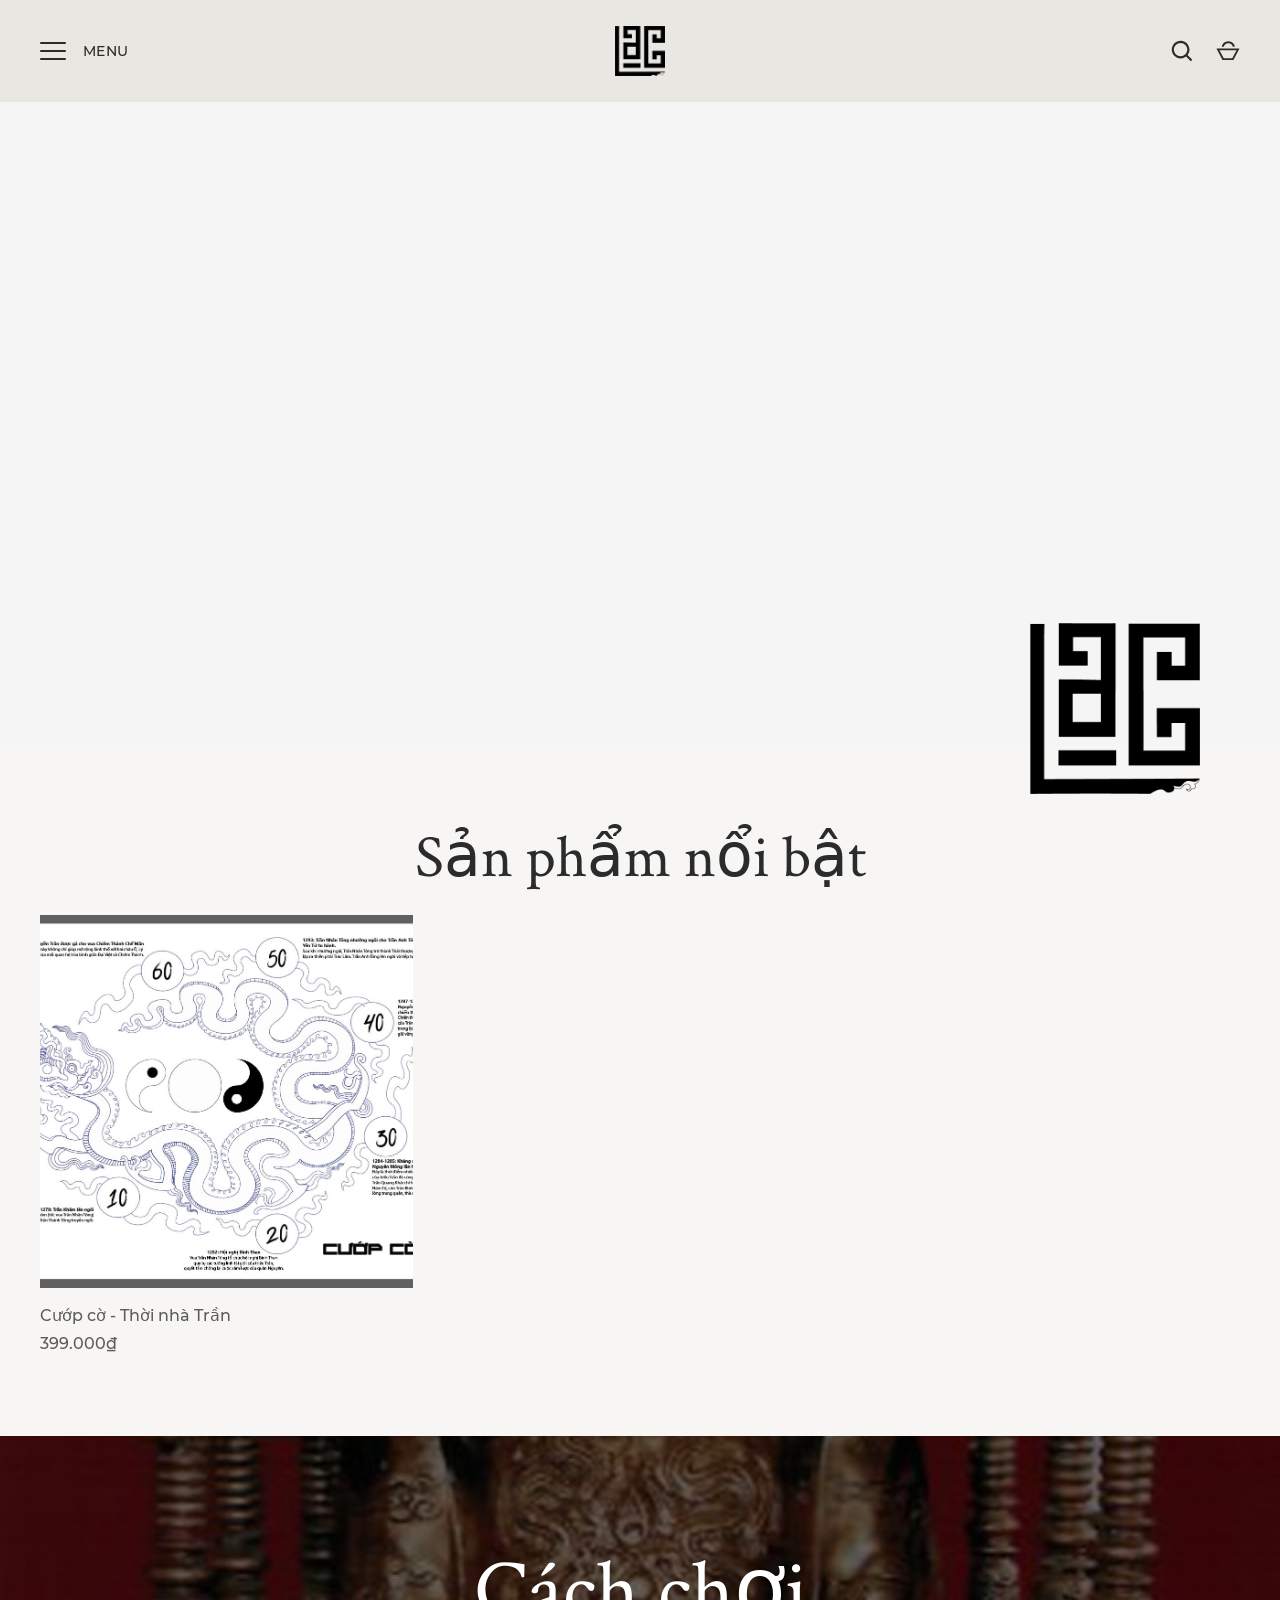
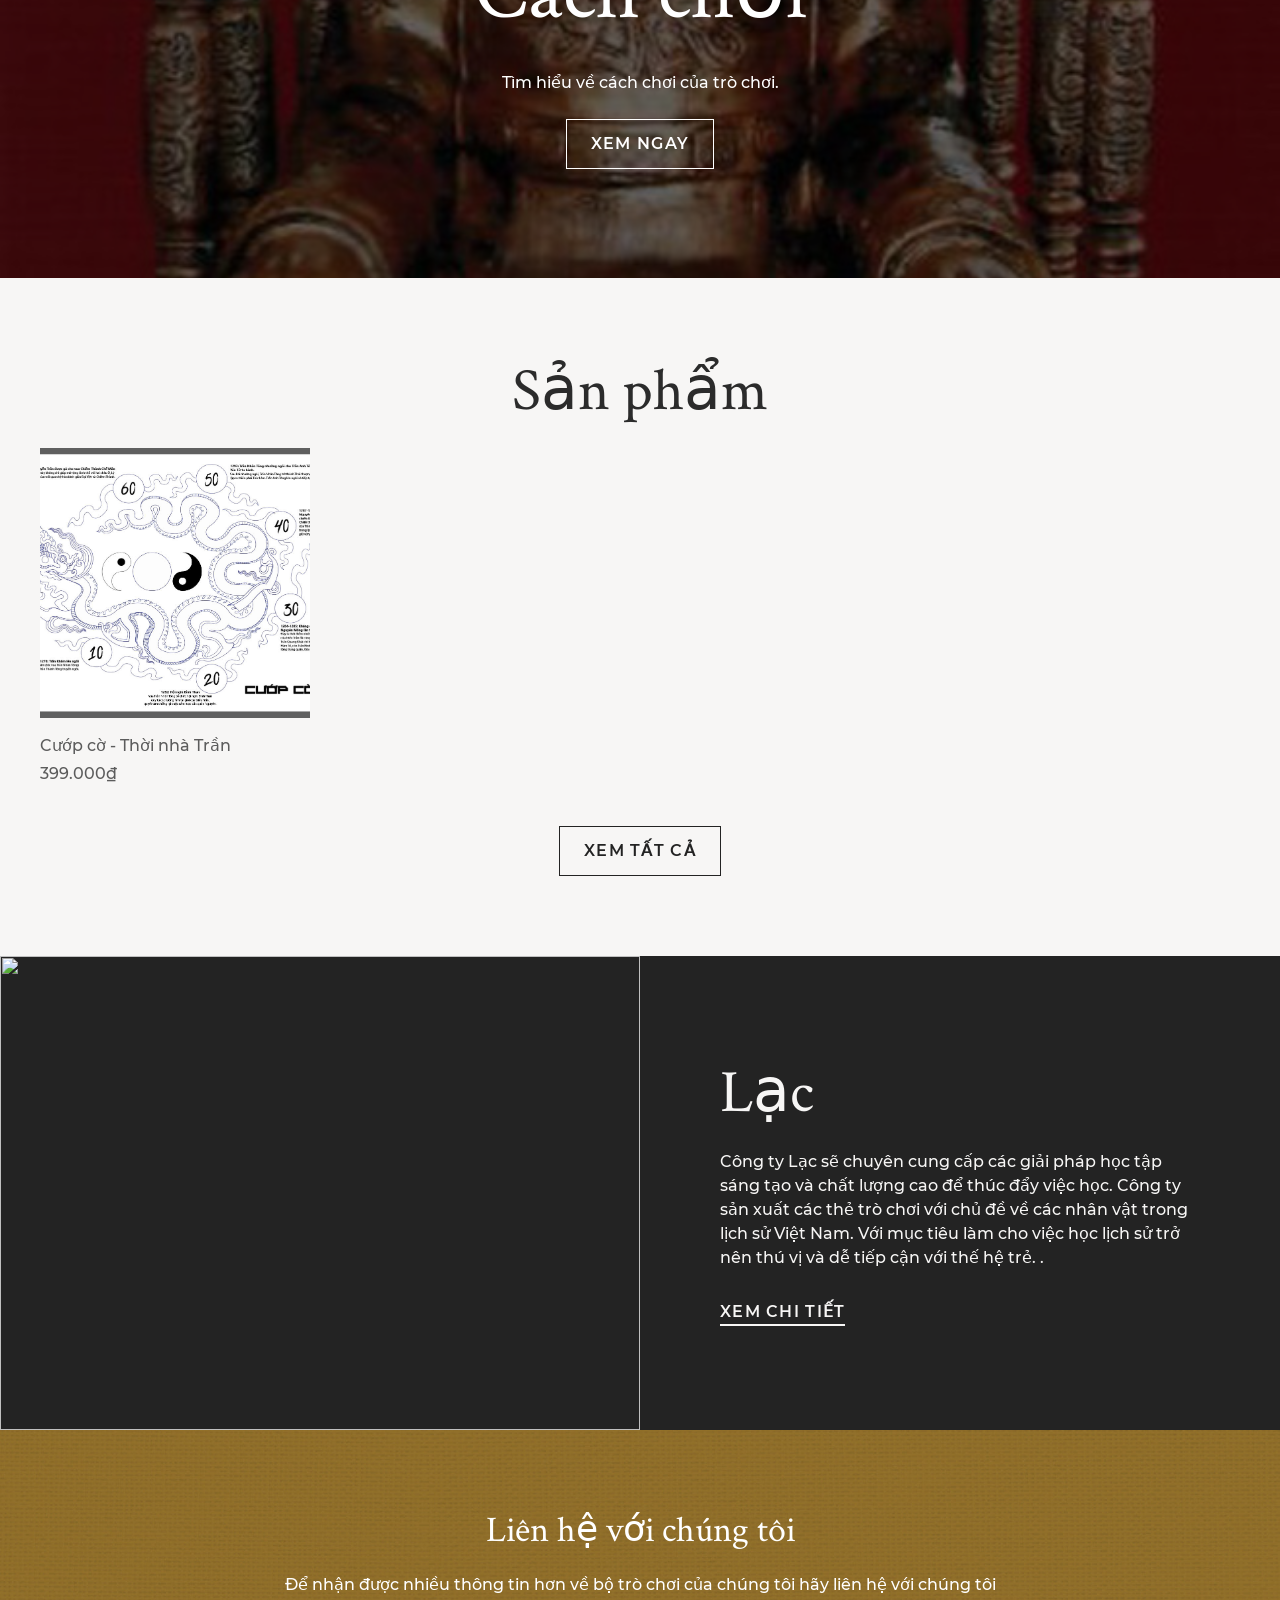
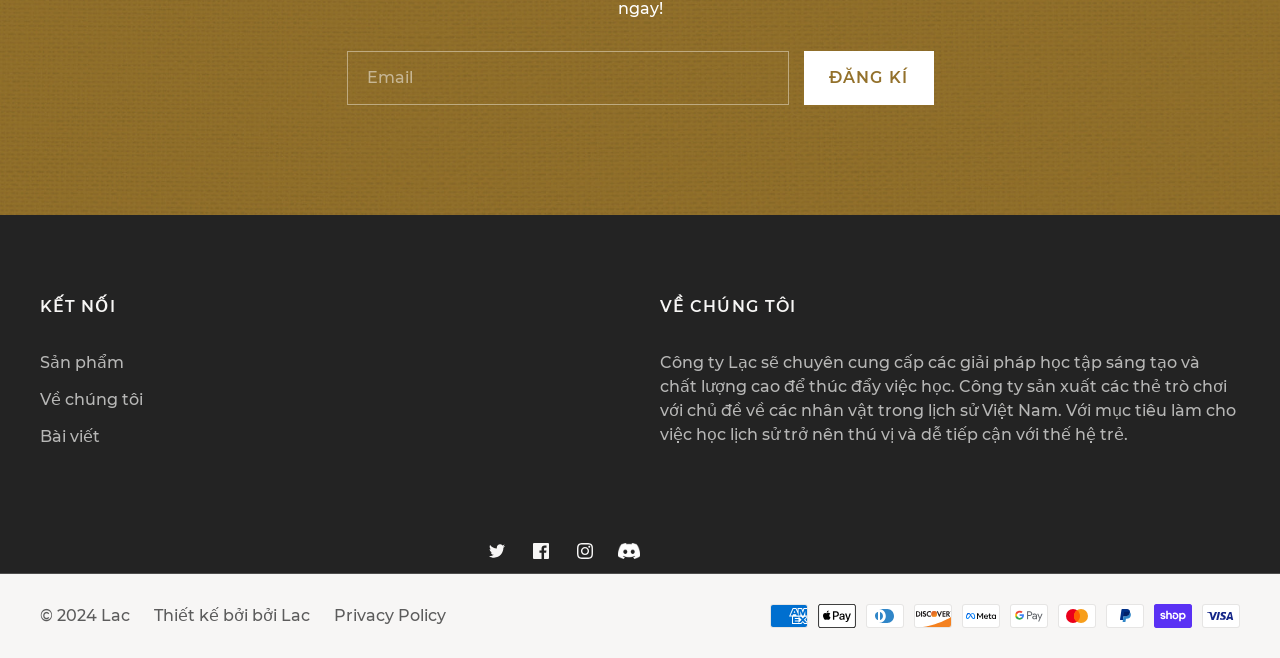
==== commit b0730c10: "Update" ====
--- a/index.html
+++ b/index.html
@@ -118,12 +118,13 @@
               <div class="logo__image has-contrast-image">
                 <a href="index.html">
                   <img class="logo__default-image"
-                    src="cdn/shop/files/PaversonLogo_Horizontal6027.png?v=1671811130&amp;width=240"
-                    srcset="//paversongames.com/cdn/shop/files/PaversonLogo_Horizontal.png?v=1671811130&width=480 2x"
-                    width="240" height="50" alt="Paverson Games"><img class="logo__contrast-image"
-                    src="cdn/shop/files/PaversonLogo_Horizontal_Whitedfce.png?v=1671813135&amp;width=240"
-                    srcset="//paversongames.com/cdn/shop/files/PaversonLogo_Horizontal_White.png?v=1671813135&width=480 2x"
-                    width="240" height="50" alt="Paverson Games"></a>
+                    src="./images/LOGO LẠC.png"
+                    srcset="./images/LOGO LẠC.png"
+                    width="240" height="50" alt="Lac" style="width: 240px; height: 50px;object-fit: contain;">
+                    <img class="logo__contrast-image"
+                    src="./images/LOGO LẠC.png"
+                    srcset="./images/LOGO LẠC.png"
+                    width="240" height="50" alt="Lac"></a>
               </div><a class="logo__text hidden" href="index.html">Lạc</a>
             </div>
 
@@ -331,8 +332,8 @@
         <section id="shopify-section-template--16662822158549__df61ecff-056a-44c5-8246-98acab935ab8"
           class="shopify-section">
           <div class="spaced-section">
-            <img src="cdn/shop/files/Paverson-Games-Badge-18ccd.png?v=1673900970&amp;width=170" alt=""
-              srcset="//paversongames.com/cdn/shop/files/Paverson-Games-Badge-1.png?v=1673900970&amp;width=170 170w"
+            <img src="./images/LOGO LẠC.png" alt=""
+              srcset="./images/LOGO LẠC.png"
               width="170" height="171">
           </div>
 
@@ -351,15 +352,15 @@
                     <div class="prod-image__main lazyload-placeholder" style="padding-top: 100.0%;">
                       <picture>
                         <source
-                          data-srcset="//paversongames.com/cdn/shop/products/Distilled-Board-Game_1_FullRes.png?v=1676994445&width=670 670w, //paversongames.com/cdn/shop/products/Distilled-Board-Game_1_FullRes.png?v=1676994445&width=776 776w"
-                          media="(max-width: 480px)" width="388" height="388"><img
-                          data-srcset="//paversongames.com/cdn/shop/products/Distilled-Board-Game_1_FullRes.png?v=1676994445&width=210 210w, //paversongames.com/cdn/shop/products/Distilled-Board-Game_1_FullRes.png?v=1676994445&width=270 270w, //paversongames.com/cdn/shop/products/Distilled-Board-Game_1_FullRes.png?v=1676994445&width=380 380w, //paversongames.com/cdn/shop/products/Distilled-Board-Game_1_FullRes.png?v=1676994445&width=580 580w, //paversongames.com/cdn/shop/products/Distilled-Board-Game_1_FullRes.png?v=1676994445&width=750 750w, //paversongames.com/cdn/shop/products/Distilled-Board-Game_1_FullRes.png?v=1676994445&width=1160 1160w"
-                          data-src="cdn/shop/products/Distilled-Board-Game_1_FullResd8f6.png?v=1676994445&amp;width=580"
+                          data-srcset="./images/cuopco.jpg"
+                          media="(max-width: 480px)" width="184" height="184"><img
+                          data-srcset="./images/cuopco.jpg"
+                          data-src="./images/cuopco.jpg"
                           data-sizes="auto" data-aspectratio="1.0" data-parent-fit="cover" class="img-fit lazyload"
                           width="4033" height="4033" alt="">
                       </picture>
                       <noscript>
-                        <img src="cdn/shop/products/Distilled-Board-Game_1_FullResd8f6.png?v=1676994445&amp;width=580"
+                        <img src="./images/cuopco.jpg"
                           class="img-fit" width="4033" height="4033" alt="">
                       </noscript>
                     </div>
@@ -367,16 +368,16 @@
                     <div class="prod-image__hover lazyload-placeholder" style="padding-top: 100.0%;">
                       <picture>
                         <source
-                          data-srcset="//paversongames.com/cdn/shop/products/Paverson-Distilled-2023-HighRes-2b.jpg?v=1676994445&width=670 670w, //paversongames.com/cdn/shop/products/Paverson-Distilled-2023-HighRes-2b.jpg?v=1676994445&width=776 776w"
-                          media="(max-width: 480px)" width="388" height="388"><img
-                          data-srcset="//paversongames.com/cdn/shop/products/Paverson-Distilled-2023-HighRes-2b.jpg?v=1676994445&width=210 210w, //paversongames.com/cdn/shop/products/Paverson-Distilled-2023-HighRes-2b.jpg?v=1676994445&width=270 270w, //paversongames.com/cdn/shop/products/Paverson-Distilled-2023-HighRes-2b.jpg?v=1676994445&width=380 380w, //paversongames.com/cdn/shop/products/Paverson-Distilled-2023-HighRes-2b.jpg?v=1676994445&width=580 580w, //paversongames.com/cdn/shop/products/Paverson-Distilled-2023-HighRes-2b.jpg?v=1676994445&width=750 750w, //paversongames.com/cdn/shop/products/Paverson-Distilled-2023-HighRes-2b.jpg?v=1676994445&width=1160 1160w"
-                          data-src="cdn/shop/products/Paverson-Distilled-2023-HighRes-2bd8f6.jpg?v=1676994445&amp;width=580"
+                          data-srcset="./images/cuopco.jpg"
+                          media="(max-width: 480px)" width="184" height="184"><img
+                          data-srcset="./images/cuopco.jpg"
+                          data-src="./images/cuopco.jpg"
                           data-sizes="auto" data-aspectratio="1.0" data-parent-fit="cover" class="img-fit lazyload"
                           width="2400" height="2400" alt="">
                       </picture>
                       <noscript>
                         <img
-                          src="cdn/shop/products/Paverson-Distilled-2023-HighRes-2bd8f6.jpg?v=1676994445&amp;width=580"
+                          src="./images/cuopco.jpg"
                           class="img-fit" width="2400" height="2400" alt="">
                       </noscript>
                     </div>
@@ -384,121 +385,17 @@
                   </div>
                   <div class="card__content">
                     <h3 class="card__title">
-                      <a href="products/distilled-board-game.html" class="card__link">Sản phẩm</a>
+                      <a href="./tran-quoc-tuan.html" class="card__link">Cướp cờ - Thời nhà Trần</a>
                     </h3>
                     <div class="product-price">
 
-                      <span class="product-price__amount theme-money">2.055.000₫</span>
+                      <span class="product-price__amount theme-money">399.000₫</span>
 
                     </div>
                   </div>
                   <script>if (typeof pn === "undefined") { pn = {}; } if (typeof pn.cP === "undefined") { pn.cP = {}; } pn.cP[7953734435029] = { "id": 7953734435029, "h": "distilled-board-game", "i": "products/Distilled-Board-Game_1_FullRes.png", "t": [], "v": [{ "id": 43905503789269, "m": "shopify", "p": "deny", "q": 656, "r": 205500000, },] }
                   </script>
                 </div>
-
-                <div class="card card--with-hover column third" data-cc-animate="cc-fade-in-up"
-                  data-cc-animate-delay="0.3s">
-                  <div class="card__image">
-                    <div class="prod-image__main lazyload-placeholder" style="padding-top: 100.0%;">
-                      <picture>
-                        <source
-                          data-srcset="//paversongames.com/cdn/shop/products/Africa-Middle-East-Expansion.png?v=1673895956&width=670 670w, //paversongames.com/cdn/shop/products/Africa-Middle-East-Expansion.png?v=1673895956&width=776 776w"
-                          media="(max-width: 480px)" width="388" height="388"><img
-                          data-srcset="//paversongames.com/cdn/shop/products/Africa-Middle-East-Expansion.png?v=1673895956&width=210 210w, //paversongames.com/cdn/shop/products/Africa-Middle-East-Expansion.png?v=1673895956&width=270 270w, //paversongames.com/cdn/shop/products/Africa-Middle-East-Expansion.png?v=1673895956&width=380 380w, //paversongames.com/cdn/shop/products/Africa-Middle-East-Expansion.png?v=1673895956&width=580 580w, //paversongames.com/cdn/shop/products/Africa-Middle-East-Expansion.png?v=1673895956&width=750 750w, //paversongames.com/cdn/shop/products/Africa-Middle-East-Expansion.png?v=1673895956&width=1160 1160w"
-                          data-src="cdn/shop/products/Africa-Middle-East-Expansion7346.png?v=1673895956&amp;width=580"
-                          data-sizes="auto" data-aspectratio="1.0" data-parent-fit="cover" class="img-fit lazyload"
-                          width="2048" height="2048" alt="">
-                      </picture>
-                      <noscript>
-                        <img src="cdn/shop/products/Africa-Middle-East-Expansion7346.png?v=1673895956&amp;width=580"
-                          class="img-fit" width="2048" height="2048" alt="">
-                      </noscript>
-                    </div>
-
-                    <div class="prod-image__hover lazyload-placeholder" style="padding-top: 100.0%;">
-                      <picture>
-                        <source
-                          data-srcset="//paversongames.com/cdn/shop/products/Africa-Middle-East-Expansion_2.png?v=1674227623&width=670 670w, //paversongames.com/cdn/shop/products/Africa-Middle-East-Expansion_2.png?v=1674227623&width=776 776w"
-                          media="(max-width: 480px)" width="388" height="388"><img
-                          data-srcset="//paversongames.com/cdn/shop/products/Africa-Middle-East-Expansion_2.png?v=1674227623&width=210 210w, //paversongames.com/cdn/shop/products/Africa-Middle-East-Expansion_2.png?v=1674227623&width=270 270w, //paversongames.com/cdn/shop/products/Africa-Middle-East-Expansion_2.png?v=1674227623&width=380 380w, //paversongames.com/cdn/shop/products/Africa-Middle-East-Expansion_2.png?v=1674227623&width=580 580w, //paversongames.com/cdn/shop/products/Africa-Middle-East-Expansion_2.png?v=1674227623&width=750 750w, //paversongames.com/cdn/shop/products/Africa-Middle-East-Expansion_2.png?v=1674227623&width=1160 1160w"
-                          data-src="cdn/shop/products/Africa-Middle-East-Expansion_2b1e2.png?v=1674227623&amp;width=580"
-                          data-sizes="auto" data-aspectratio="1.0" data-parent-fit="cover" class="img-fit lazyload"
-                          width="2048" height="2048" alt="">
-                      </picture>
-                      <noscript>
-                        <img src="cdn/shop/products/Africa-Middle-East-Expansion_2b1e2.png?v=1674227623&amp;width=580"
-                          class="img-fit" width="2048" height="2048" alt="">
-                      </noscript>
-                    </div>
-
-                  </div>
-                  <div class="card__content">
-                    <h3 class="card__title">
-                      <a href="products/distilled-africa-middle-east-expansion.html" class="card__link">Distilled:
-                        Africa
-                        &amp; Middle East Expansion</a>
-                    </h3>
-                    <div class="product-price">
-
-                      <span class="product-price__amount theme-money">514.000₫</span>
-
-                    </div>
-                  </div>
-                  <script>if (typeof pn === "undefined") { pn = {}; } if (typeof pn.cP === "undefined") { pn.cP = {}; } pn.cP[7953763172565] = { "id": 7953763172565, "h": "distilled-africa-middle-east-expansion", "i": "products/Africa-Middle-East-Expansion.png", "t": [], "v": [{ "id": 43905765474517, "m": "shopify", "p": "deny", "q": 968, "r": 51400000, },] }
-                  </script>
-                </div>
-
-                <div class="card card--with-hover column third sold-out" data-cc-animate="cc-fade-in-up"
-                  data-cc-animate-delay="0.45s">
-                  <div class="card__image">
-                    <div class="prod-image__main lazyload-placeholder" style="padding-top: 100.0%;">
-                      <picture>
-                        <source
-                          data-srcset="//paversongames.com/cdn/shop/products/Distilled-Promo-Pack.png?v=1674067187&width=670 670w, //paversongames.com/cdn/shop/products/Distilled-Promo-Pack.png?v=1674067187&width=776 776w"
-                          media="(max-width: 480px)" width="388" height="388"><img
-                          data-srcset="//paversongames.com/cdn/shop/products/Distilled-Promo-Pack.png?v=1674067187&width=210 210w, //paversongames.com/cdn/shop/products/Distilled-Promo-Pack.png?v=1674067187&width=270 270w, //paversongames.com/cdn/shop/products/Distilled-Promo-Pack.png?v=1674067187&width=380 380w, //paversongames.com/cdn/shop/products/Distilled-Promo-Pack.png?v=1674067187&width=580 580w, //paversongames.com/cdn/shop/products/Distilled-Promo-Pack.png?v=1674067187&width=750 750w, //paversongames.com/cdn/shop/products/Distilled-Promo-Pack.png?v=1674067187&width=1160 1160w"
-                          data-src="cdn/shop/products/Distilled-Promo-Packd306.png?v=1674067187&amp;width=580"
-                          data-sizes="auto" data-aspectratio="1.0" data-parent-fit="cover" class="img-fit lazyload"
-                          width="2048" height="2048" alt="">
-                      </picture>
-                      <noscript>
-                        <img src="cdn/shop/products/Distilled-Promo-Packd306.png?v=1674067187&amp;width=580"
-                          class="img-fit" width="2048" height="2048" alt="">
-                      </noscript>
-                    </div>
-
-                    <div class="prod-image__hover lazyload-placeholder" style="padding-top: 100.0%;">
-                      <picture>
-                        <source
-                          data-srcset="//paversongames.com/cdn/shop/products/Distilled-Promo-Pack_3.png?v=1674067187&width=670 670w, //paversongames.com/cdn/shop/products/Distilled-Promo-Pack_3.png?v=1674067187&width=776 776w"
-                          media="(max-width: 480px)" width="388" height="388"><img
-                          data-srcset="//paversongames.com/cdn/shop/products/Distilled-Promo-Pack_3.png?v=1674067187&width=210 210w, //paversongames.com/cdn/shop/products/Distilled-Promo-Pack_3.png?v=1674067187&width=270 270w, //paversongames.com/cdn/shop/products/Distilled-Promo-Pack_3.png?v=1674067187&width=380 380w, //paversongames.com/cdn/shop/products/Distilled-Promo-Pack_3.png?v=1674067187&width=580 580w, //paversongames.com/cdn/shop/products/Distilled-Promo-Pack_3.png?v=1674067187&width=750 750w, //paversongames.com/cdn/shop/products/Distilled-Promo-Pack_3.png?v=1674067187&width=1160 1160w"
-                          data-src="cdn/shop/products/Distilled-Promo-Pack_3d306.png?v=1674067187&amp;width=580"
-                          data-sizes="auto" data-aspectratio="1.0" data-parent-fit="cover" class="img-fit lazyload"
-                          width="2048" height="2048" alt="">
-                      </picture>
-                      <noscript>
-                        <img src="cdn/shop/products/Distilled-Promo-Pack_3d306.png?v=1674067187&amp;width=580"
-                          class="img-fit" width="2048" height="2048" alt="">
-                      </noscript>
-                    </div>
-
-                    <span class="prod-label sold-out tl">Sold Out</span>
-                  </div>
-                  <div class="card__content">
-                    <h3 class="card__title">
-                      <a href="products/distilled-promo-pack.html" class="card__link">Distilled Promo Pack</a>
-                    </h3>
-                    <div class="product-price">
-
-                      <span class="product-price__amount theme-money">129.000₫</span>
-
-                    </div>
-                  </div>
-                  <script>if (typeof pn === "undefined") { pn = {}; } if (typeof pn.cP === "undefined") { pn.cP = {}; } pn.cP[7955797606613] = { "id": 7955797606613, "h": "distilled-promo-pack", "i": "products/Distilled-Promo-Pack.png", "t": [], "v": [{ "id": 43913536831701, "m": "shopify", "p": "deny", "q": 0, "r": 12900000, },] }
-                  </script>
-                </div>
-
               </div>
             </div>
           </div>
@@ -534,16 +431,16 @@
           </style>
           <div id="template--16662822158549__e6d4015d-0ac8-44c5-a316-142862dc4787" data-section-type="background-video">
             <div class="video-container video-container--background content-align-center content-valign-center"
-              data-video-id="" data-video-url="https://www.youtube.com/watch?v=2npDid-0Pc0" data-video-autoplay="true"
+              data-video-id="" data-video-url="https://www.youtube.com/watch?v=2npDid-0Pc0" data-video-autoplay="false"
               data-video-loop="true">
               <div class="video-container__media">
                 <div class="video-container__video"></div>
                 <div class="video-container__image has-overlay lazyload-placeholder"><img class="img-fit lazyload"
-                    data-srcset="//paversongames.com/cdn/shop/files/Distilled-Table-Top_1.jpg?v=1675993556&width=750 750w, //paversongames.com/cdn/shop/files/Distilled-Table-Top_1.jpg?v=1675993556&width=856 856w, //paversongames.com/cdn/shop/files/Distilled-Table-Top_1.jpg?v=1675993556&width=1366 1366w, //paversongames.com/cdn/shop/files/Distilled-Table-Top_1.jpg?v=1675993556&width=1600 1600w, //paversongames.com/cdn/shop/files/Distilled-Table-Top_1.jpg?v=1675993556&width=1920 1920w"
-                    data-src="//paversongames.com/cdn/shop/files/Distilled-Table-Top_1.jpg?v=1675993556&width=1600"
+                    data-srcset="./images/tran-nhan-tong.webp"
+                    data-src="https://i0.wp.com/shop.comicola.com/wp-content/uploads/2022/08/FILE-BUY-01.jpg?resize=1469%2C1470&ssl=1"
                     width="2000" height="1060" alt="">
                   <noscript>
-                    <img src="cdn/shop/files/Distilled-Table-Top_1f243.jpg?v=1675993556&amp;width=1600" class="img-fit"
+                    <img src="https://i0.wp.com/shop.comicola.com/wp-content/uploads/2022/08/FILE-BUY-01.jpg?resize=1469%2C1470&ssl=1" class="img-fit"
                       width="2000" height="1060" alt="">
                   </noscript>
                 </div>
@@ -579,15 +476,15 @@
                     <div class="prod-image__main lazyload-placeholder" style="padding-top: 100.0%;">
                       <picture>
                         <source
-                          data-srcset="//paversongames.com/cdn/shop/products/Distilled-Board-Game_1_FullRes.png?v=1676994445&width=315 315w, //paversongames.com/cdn/shop/products/Distilled-Board-Game_1_FullRes.png?v=1676994445&width=368 368w"
+                          data-srcset="./images/cuopco.jpg"
                           media="(max-width: 480px)" width="184" height="184"><img
-                          data-srcset="//paversongames.com/cdn/shop/products/Distilled-Board-Game_1_FullRes.png?v=1676994445&width=210 210w, //paversongames.com/cdn/shop/products/Distilled-Board-Game_1_FullRes.png?v=1676994445&width=270 270w, //paversongames.com/cdn/shop/products/Distilled-Board-Game_1_FullRes.png?v=1676994445&width=380 380w, //paversongames.com/cdn/shop/products/Distilled-Board-Game_1_FullRes.png?v=1676994445&width=580 580w, //paversongames.com/cdn/shop/products/Distilled-Board-Game_1_FullRes.png?v=1676994445&width=750 750w, //paversongames.com/cdn/shop/products/Distilled-Board-Game_1_FullRes.png?v=1676994445&width=1160 1160w"
-                          data-src="cdn/shop/products/Distilled-Board-Game_1_FullResd8f6.png?v=1676994445&amp;width=580"
+                          data-srcset="./images/cuopco.jpg"
+                          data-src="./images/cuopco.jpg"
                           data-sizes="auto" data-aspectratio="1.0" data-parent-fit="cover" class="img-fit lazyload"
                           width="4033" height="4033" alt="">
                       </picture>
                       <noscript>
-                        <img src="cdn/shop/products/Distilled-Board-Game_1_FullResd8f6.png?v=1676994445&amp;width=580"
+                        <img src="./images/cuopco.jpg"
                           class="img-fit" width="4033" height="4033" alt="">
                       </noscript>
                     </div>
@@ -595,10 +492,10 @@
                     <div class="prod-image__hover lazyload-placeholder" style="padding-top: 100.0%;">
                       <picture>
                         <source
-                          data-srcset="//paversongames.com/cdn/shop/products/Paverson-Distilled-2023-HighRes-2b.jpg?v=1676994445&width=315 315w, //paversongames.com/cdn/shop/products/Paverson-Distilled-2023-HighRes-2b.jpg?v=1676994445&width=368 368w"
+                          data-srcset="./images/cuopco.jpg"
                           media="(max-width: 480px)" width="184" height="184"><img
-                          data-srcset="//paversongames.com/cdn/shop/products/Paverson-Distilled-2023-HighRes-2b.jpg?v=1676994445&width=210 210w, //paversongames.com/cdn/shop/products/Paverson-Distilled-2023-HighRes-2b.jpg?v=1676994445&width=270 270w, //paversongames.com/cdn/shop/products/Paverson-Distilled-2023-HighRes-2b.jpg?v=1676994445&width=380 380w, //paversongames.com/cdn/shop/products/Paverson-Distilled-2023-HighRes-2b.jpg?v=1676994445&width=580 580w, //paversongames.com/cdn/shop/products/Paverson-Distilled-2023-HighRes-2b.jpg?v=1676994445&width=750 750w, //paversongames.com/cdn/shop/products/Paverson-Distilled-2023-HighRes-2b.jpg?v=1676994445&width=1160 1160w"
-                          data-src="cdn/shop/products/Paverson-Distilled-2023-HighRes-2bd8f6.jpg?v=1676994445&amp;width=580"
+                          data-srcset="./images/cuopco.jpg"
+                          data-src="./images/cuopco.jpg"
                           data-sizes="auto" data-aspectratio="1.0" data-parent-fit="cover" class="img-fit lazyload"
                           width="2400" height="2400" alt="">
                       </picture>
@@ -612,384 +509,20 @@
                   </div>
                   <div class="card__content">
                     <h3 class="card__title">
-                      <a href="products/distilled-board-game.html" class="card__link">Distilled Board Game</a>
+                      <a href="./tran-quoc-tuan.html" class="card__link">Cướp cờ - Thời nhà Trần</a>
                     </h3>
                     <div class="product-price">
 
-                      <span class="product-price__amount theme-money">2.055.000₫</span>
+                      <span class="product-price__amount theme-money">399.000₫</span>
 
                     </div>
                   </div>
                   <script>if (typeof pn === "undefined") { pn = {}; } if (typeof pn.cP === "undefined") { pn.cP = {}; } pn.cP[7953734435029] = { "id": 7953734435029, "h": "distilled-board-game", "i": "products/Distilled-Board-Game_1_FullRes.png", "t": [], "v": [{ "id": 43905503789269, "m": "shopify", "p": "deny", "q": 656, "r": 205500000, },] }
                   </script>
                 </div>
-
-                <div class="card card--with-hover column quarter sold-out" data-cc-animate="cc-fade-in-up"
-                  data-cc-animate-delay="0.3s">
-                  <div class="card__image">
-                    <div class="prod-image__main lazyload-placeholder" style="padding-top: 100.0%;">
-                      <picture>
-                        <source
-                          data-srcset="//paversongames.com/cdn/shop/products/Distilled-Metal-Recipe-Cubes.png?v=1673902383&width=315 315w, //paversongames.com/cdn/shop/products/Distilled-Metal-Recipe-Cubes.png?v=1673902383&width=368 368w"
-                          media="(max-width: 480px)" width="184" height="184"><img
-                          data-srcset="//paversongames.com/cdn/shop/products/Distilled-Metal-Recipe-Cubes.png?v=1673902383&width=210 210w, //paversongames.com/cdn/shop/products/Distilled-Metal-Recipe-Cubes.png?v=1673902383&width=270 270w, //paversongames.com/cdn/shop/products/Distilled-Metal-Recipe-Cubes.png?v=1673902383&width=380 380w, //paversongames.com/cdn/shop/products/Distilled-Metal-Recipe-Cubes.png?v=1673902383&width=580 580w, //paversongames.com/cdn/shop/products/Distilled-Metal-Recipe-Cubes.png?v=1673902383&width=750 750w, //paversongames.com/cdn/shop/products/Distilled-Metal-Recipe-Cubes.png?v=1673902383&width=1160 1160w"
-                          data-src="cdn/shop/products/Distilled-Metal-Recipe-Cubes8402.png?v=1673902383&amp;width=580"
-                          data-sizes="auto" data-aspectratio="1.0" data-parent-fit="cover" class="img-fit lazyload"
-                          width="2048" height="2048" alt="">
-                      </picture>
-                      <noscript>
-                        <img src="cdn/shop/products/Distilled-Metal-Recipe-Cubes8402.png?v=1673902383&amp;width=580"
-                          class="img-fit" width="2048" height="2048" alt="">
-                      </noscript>
-                    </div>
-
-                    <div class="prod-image__hover lazyload-placeholder" style="padding-top: 100.0%;">
-                      <picture>
-                        <source
-                          data-srcset="//paversongames.com/cdn/shop/products/Distilled-Metal-Recipe-Cubes_3.png?v=1674586471&width=315 315w, //paversongames.com/cdn/shop/products/Distilled-Metal-Recipe-Cubes_3.png?v=1674586471&width=368 368w"
-                          media="(max-width: 480px)" width="184" height="184"><img
-                          data-srcset="//paversongames.com/cdn/shop/products/Distilled-Metal-Recipe-Cubes_3.png?v=1674586471&width=210 210w, //paversongames.com/cdn/shop/products/Distilled-Metal-Recipe-Cubes_3.png?v=1674586471&width=270 270w, //paversongames.com/cdn/shop/products/Distilled-Metal-Recipe-Cubes_3.png?v=1674586471&width=380 380w, //paversongames.com/cdn/shop/products/Distilled-Metal-Recipe-Cubes_3.png?v=1674586471&width=580 580w, //paversongames.com/cdn/shop/products/Distilled-Metal-Recipe-Cubes_3.png?v=1674586471&width=750 750w, //paversongames.com/cdn/shop/products/Distilled-Metal-Recipe-Cubes_3.png?v=1674586471&width=1160 1160w"
-                          data-src="cdn/shop/products/Distilled-Metal-Recipe-Cubes_3e3bd.png?v=1674586471&amp;width=580"
-                          data-sizes="auto" data-aspectratio="1.0" data-parent-fit="cover" class="img-fit lazyload"
-                          width="2048" height="2048" alt="">
-                      </picture>
-                      <noscript>
-                        <img src="cdn/shop/products/Distilled-Metal-Recipe-Cubes_3e3bd.png?v=1674586471&amp;width=580"
-                          class="img-fit" width="2048" height="2048" alt="">
-                      </noscript>
-                    </div>
-
-                    <span class="prod-label sold-out tl">Sold Out</span>
-                  </div>
-                  <div class="card__content">
-                    <h3 class="card__title">
-                      <a href="products/distilled-metal-recipe-cubes.html" class="card__link">Distilled Metal Recipe
-                        Cubes</a>
-                    </h3>
-                    <div class="product-price">
-
-                      <span class="product-price__amount theme-money">642.000₫</span>
-
-                    </div>
-                  </div>
-                  <script>if (typeof pn === "undefined") { pn = {}; } if (typeof pn.cP === "undefined") { pn.cP = {}; } pn.cP[7955996999893] = { "id": 7955996999893, "h": "distilled-metal-recipe-cubes", "i": "products/Distilled-Metal-Recipe-Cubes.png", "t": [], "v": [{ "id": 43914049913045, "m": "shopify", "p": "deny", "q": 0, "r": 64200000, },] }
-                  </script>
-                </div>
-
-                <div class="card card--with-hover column quarter" data-cc-animate="cc-fade-in-up"
-                  data-cc-animate-delay="0.45s">
-                  <div class="card__image">
-                    <div class="prod-image__main lazyload-placeholder" style="padding-top: 100.0%;">
-                      <picture>
-                        <source
-                          data-srcset="//paversongames.com/cdn/shop/products/Distilled-Metal-Coins.png?v=1673900683&width=315 315w, //paversongames.com/cdn/shop/products/Distilled-Metal-Coins.png?v=1673900683&width=368 368w"
-                          media="(max-width: 480px)" width="184" height="184"><img
-                          data-srcset="//paversongames.com/cdn/shop/products/Distilled-Metal-Coins.png?v=1673900683&width=210 210w, //paversongames.com/cdn/shop/products/Distilled-Metal-Coins.png?v=1673900683&width=270 270w, //paversongames.com/cdn/shop/products/Distilled-Metal-Coins.png?v=1673900683&width=380 380w, //paversongames.com/cdn/shop/products/Distilled-Metal-Coins.png?v=1673900683&width=580 580w, //paversongames.com/cdn/shop/products/Distilled-Metal-Coins.png?v=1673900683&width=750 750w, //paversongames.com/cdn/shop/products/Distilled-Metal-Coins.png?v=1673900683&width=1160 1160w"
-                          data-src="cdn/shop/products/Distilled-Metal-Coinsae4d.png?v=1673900683&amp;width=580"
-                          data-sizes="auto" data-aspectratio="1.0" data-parent-fit="cover" class="img-fit lazyload"
-                          width="2048" height="2048" alt="">
-                      </picture>
-                      <noscript>
-                        <img src="cdn/shop/products/Distilled-Metal-Coinsae4d.png?v=1673900683&amp;width=580"
-                          class="img-fit" width="2048" height="2048" alt="">
-                      </noscript>
-                    </div>
-
-                    <div class="prod-image__hover lazyload-placeholder" style="padding-top: 100.0%;">
-                      <picture>
-                        <source
-                          data-srcset="//paversongames.com/cdn/shop/products/Distilled-Metal-Coins_3b_69953da3-9780-44d3-b185-df62350fe8d5.jpg?v=1676339461&width=315 315w, //paversongames.com/cdn/shop/products/Distilled-Metal-Coins_3b_69953da3-9780-44d3-b185-df62350fe8d5.jpg?v=1676339461&width=368 368w"
-                          media="(max-width: 480px)" width="184" height="184"><img
-                          data-srcset="//paversongames.com/cdn/shop/products/Distilled-Metal-Coins_3b_69953da3-9780-44d3-b185-df62350fe8d5.jpg?v=1676339461&width=210 210w, //paversongames.com/cdn/shop/products/Distilled-Metal-Coins_3b_69953da3-9780-44d3-b185-df62350fe8d5.jpg?v=1676339461&width=270 270w, //paversongames.com/cdn/shop/products/Distilled-Metal-Coins_3b_69953da3-9780-44d3-b185-df62350fe8d5.jpg?v=1676339461&width=380 380w, //paversongames.com/cdn/shop/products/Distilled-Metal-Coins_3b_69953da3-9780-44d3-b185-df62350fe8d5.jpg?v=1676339461&width=580 580w, //paversongames.com/cdn/shop/products/Distilled-Metal-Coins_3b_69953da3-9780-44d3-b185-df62350fe8d5.jpg?v=1676339461&width=750 750w, //paversongames.com/cdn/shop/products/Distilled-Metal-Coins_3b_69953da3-9780-44d3-b185-df62350fe8d5.jpg?v=1676339461&width=1160 1160w"
-                          data-src="cdn/shop/products/Distilled-Metal-Coins_3b_69953da3-9780-44d3-b185-df62350fe8d50afd.jpg?v=1676339461&amp;width=580"
-                          data-sizes="auto" data-aspectratio="1.0" data-parent-fit="cover" class="img-fit lazyload"
-                          width="1500" height="1500" alt="">
-                      </picture>
-                      <noscript>
-                        <img
-                          src="cdn/shop/products/Distilled-Metal-Coins_3b_69953da3-9780-44d3-b185-df62350fe8d50afd.jpg?v=1676339461&amp;width=580"
-                          class="img-fit" width="1500" height="1500" alt="">
-                      </noscript>
-                    </div>
-
-                  </div>
-                  <div class="card__content">
-                    <h3 class="card__title">
-                      <a href="products/distilled-metal-coins.html" class="card__link">Sản phẩm</a>
-                    </h3>
-                    <div class="product-price">
-
-                      <span class="product-price__amount theme-money">642.000₫</span>
-
-                    </div>
-                  </div>
-                  <script>if (typeof pn === "undefined") { pn = {}; } if (typeof pn.cP === "undefined") { pn.cP = {}; } pn.cP[7955996246229] = { "id": 7955996246229, "h": "distilled-metal-coins", "i": "products/Distilled-Metal-Coins.png", "t": [], "v": [{ "id": 43914047553749, "m": "shopify", "p": "deny", "q": 13, "r": 64200000, },] }
-                  </script>
-                </div>
-
-                <div class="card card--with-hover column quarter" data-cc-animate="cc-fade-in-up"
-                  data-cc-animate-delay="0.6s">
-                  <div class="card__image">
-                    <div class="prod-image__main lazyload-placeholder" style="padding-top: 100.0%;">
-                      <picture>
-                        <source
-                          data-srcset="//paversongames.com/cdn/shop/products/Africa-Middle-East-Expansion.png?v=1673895956&width=315 315w, //paversongames.com/cdn/shop/products/Africa-Middle-East-Expansion.png?v=1673895956&width=368 368w"
-                          media="(max-width: 480px)" width="184" height="184"><img
-                          data-srcset="//paversongames.com/cdn/shop/products/Africa-Middle-East-Expansion.png?v=1673895956&width=210 210w, //paversongames.com/cdn/shop/products/Africa-Middle-East-Expansion.png?v=1673895956&width=270 270w, //paversongames.com/cdn/shop/products/Africa-Middle-East-Expansion.png?v=1673895956&width=380 380w, //paversongames.com/cdn/shop/products/Africa-Middle-East-Expansion.png?v=1673895956&width=580 580w, //paversongames.com/cdn/shop/products/Africa-Middle-East-Expansion.png?v=1673895956&width=750 750w, //paversongames.com/cdn/shop/products/Africa-Middle-East-Expansion.png?v=1673895956&width=1160 1160w"
-                          data-src="cdn/shop/products/Africa-Middle-East-Expansion7346.png?v=1673895956&amp;width=580"
-                          data-sizes="auto" data-aspectratio="1.0" data-parent-fit="cover" class="img-fit lazyload"
-                          width="2048" height="2048" alt="">
-                      </picture>
-                      <noscript>
-                        <img src="cdn/shop/products/Africa-Middle-East-Expansion7346.png?v=1673895956&amp;width=580"
-                          class="img-fit" width="2048" height="2048" alt="">
-                      </noscript>
-                    </div>
-
-                    <div class="prod-image__hover lazyload-placeholder" style="padding-top: 100.0%;">
-                      <picture>
-                        <source
-                          data-srcset="//paversongames.com/cdn/shop/products/Africa-Middle-East-Expansion_2.png?v=1674227623&width=315 315w, //paversongames.com/cdn/shop/products/Africa-Middle-East-Expansion_2.png?v=1674227623&width=368 368w"
-                          media="(max-width: 480px)" width="184" height="184"><img
-                          data-srcset="//paversongames.com/cdn/shop/products/Africa-Middle-East-Expansion_2.png?v=1674227623&width=210 210w, //paversongames.com/cdn/shop/products/Africa-Middle-East-Expansion_2.png?v=1674227623&width=270 270w, //paversongames.com/cdn/shop/products/Africa-Middle-East-Expansion_2.png?v=1674227623&width=380 380w, //paversongames.com/cdn/shop/products/Africa-Middle-East-Expansion_2.png?v=1674227623&width=580 580w, //paversongames.com/cdn/shop/products/Africa-Middle-East-Expansion_2.png?v=1674227623&width=750 750w, //paversongames.com/cdn/shop/products/Africa-Middle-East-Expansion_2.png?v=1674227623&width=1160 1160w"
-                          data-src="cdn/shop/products/Africa-Middle-East-Expansion_2b1e2.png?v=1674227623&amp;width=580"
-                          data-sizes="auto" data-aspectratio="1.0" data-parent-fit="cover" class="img-fit lazyload"
-                          width="2048" height="2048" alt="">
-                      </picture>
-                      <noscript>
-                        <img src="cdn/shop/products/Africa-Middle-East-Expansion_2b1e2.png?v=1674227623&amp;width=580"
-                          class="img-fit" width="2048" height="2048" alt="">
-                      </noscript>
-                    </div>
-
-                  </div>
-                  <div class="card__content">
-                    <h3 class="card__title">
-                      <a href="products/distilled-africa-middle-east-expansion.html" class="card__link">Distilled:
-                        Africa
-                        &amp; Middle East Expansion</a>
-                    </h3>
-                    <div class="product-price">
-
-                      <span class="product-price__amount theme-money">514.000₫</span>
-
-                    </div>
-                  </div>
-                  <script>if (typeof pn === "undefined") { pn = {}; } if (typeof pn.cP === "undefined") { pn.cP = {}; } pn.cP[7953763172565] = { "id": 7953763172565, "h": "distilled-africa-middle-east-expansion", "i": "products/Africa-Middle-East-Expansion.png", "t": [], "v": [{ "id": 43905765474517, "m": "shopify", "p": "deny", "q": 968, "r": 51400000, },] }
-                  </script>
-                </div>
-
-                <div class="card card--with-hover column quarter" data-cc-animate="cc-fade-in-up"
-                  data-cc-animate-delay="0.75s">
-                  <div class="card__image">
-                    <div class="prod-image__main lazyload-placeholder" style="padding-top: 100.0%;">
-                      <picture>
-                        <source
-                          data-srcset="//paversongames.com/cdn/shop/files/cask-strength-box-front-transparent_b2cae63e-9ec6-42a6-8cb7-249a276c0749.png?v=1703879258&width=315 315w, //paversongames.com/cdn/shop/files/cask-strength-box-front-transparent_b2cae63e-9ec6-42a6-8cb7-249a276c0749.png?v=1703879258&width=368 368w"
-                          media="(max-width: 480px)" width="184" height="184"><img
-                          data-srcset="//paversongames.com/cdn/shop/files/cask-strength-box-front-transparent_b2cae63e-9ec6-42a6-8cb7-249a276c0749.png?v=1703879258&width=210 210w, //paversongames.com/cdn/shop/files/cask-strength-box-front-transparent_b2cae63e-9ec6-42a6-8cb7-249a276c0749.png?v=1703879258&width=270 270w, //paversongames.com/cdn/shop/files/cask-strength-box-front-transparent_b2cae63e-9ec6-42a6-8cb7-249a276c0749.png?v=1703879258&width=380 380w, //paversongames.com/cdn/shop/files/cask-strength-box-front-transparent_b2cae63e-9ec6-42a6-8cb7-249a276c0749.png?v=1703879258&width=580 580w, //paversongames.com/cdn/shop/files/cask-strength-box-front-transparent_b2cae63e-9ec6-42a6-8cb7-249a276c0749.png?v=1703879258&width=750 750w, //paversongames.com/cdn/shop/files/cask-strength-box-front-transparent_b2cae63e-9ec6-42a6-8cb7-249a276c0749.png?v=1703879258&width=1160 1160w"
-                          data-src="cdn/shop/files/cask-strength-box-front-transparent_b2cae63e-9ec6-42a6-8cb7-249a276c0749915c.png?v=1703879258&amp;width=580"
-                          data-sizes="auto" data-aspectratio="1.0" data-parent-fit="cover" class="img-fit lazyload"
-                          width="1298" height="1298" alt="">
-                      </picture>
-                      <noscript>
-                        <img
-                          src="cdn/shop/files/cask-strength-box-front-transparent_b2cae63e-9ec6-42a6-8cb7-249a276c0749915c.png?v=1703879258&amp;width=580"
-                          class="img-fit" width="1298" height="1298" alt="">
-                      </noscript>
-                    </div>
-
-                    <div class="prod-image__hover lazyload-placeholder" style="padding-top: 100.0%;">
-                      <picture>
-                        <source
-                          data-srcset="//paversongames.com/cdn/shop/files/cask-strength-splayed-cards-top_b693ed45-010d-4f35-a008-ca181362fe43.png?v=1703879258&width=315 315w, //paversongames.com/cdn/shop/files/cask-strength-splayed-cards-top_b693ed45-010d-4f35-a008-ca181362fe43.png?v=1703879258&width=368 368w, //paversongames.com/cdn/shop/files/cask-strength-splayed-cards-top_b693ed45-010d-4f35-a008-ca181362fe43.png?v=1703879258&width=500 500w"
-                          media="(max-width: 480px)" width="184" height="141"><img
-                          data-srcset="//paversongames.com/cdn/shop/files/cask-strength-splayed-cards-top_b693ed45-010d-4f35-a008-ca181362fe43.png?v=1703879258&width=210 210w, //paversongames.com/cdn/shop/files/cask-strength-splayed-cards-top_b693ed45-010d-4f35-a008-ca181362fe43.png?v=1703879258&width=270 270w, //paversongames.com/cdn/shop/files/cask-strength-splayed-cards-top_b693ed45-010d-4f35-a008-ca181362fe43.png?v=1703879258&width=380 380w, //paversongames.com/cdn/shop/files/cask-strength-splayed-cards-top_b693ed45-010d-4f35-a008-ca181362fe43.png?v=1703879258&width=580 580w, //paversongames.com/cdn/shop/files/cask-strength-splayed-cards-top_b693ed45-010d-4f35-a008-ca181362fe43.png?v=1703879258&width=750 750w, //paversongames.com/cdn/shop/files/cask-strength-splayed-cards-top_b693ed45-010d-4f35-a008-ca181362fe43.png?v=1703879258&width=1160 1160w"
-                          data-src="cdn/shop/files/cask-strength-splayed-cards-top_b693ed45-010d-4f35-a008-ca181362fe43915c.png?v=1703879258&amp;width=580"
-                          data-sizes="auto" data-aspectratio="1.3041237113402062" data-parent-fit="cover"
-                          class="img-fit lazyload" width="2024" height="1552" alt="">
-                      </picture>
-                      <noscript>
-                        <img
-                          src="cdn/shop/files/cask-strength-splayed-cards-top_b693ed45-010d-4f35-a008-ca181362fe43915c.png?v=1703879258&amp;width=580"
-                          class="img-fit" width="2024" height="1552" alt="">
-                      </noscript>
-                    </div>
-
-                  </div>
-                  <div class="card__content">
-                    <h3 class="card__title">
-                      <a href="products/distilled-cask-strength-expansion-1.html" class="card__link">Distilled: Cask
-                        Strength Expansion</a>
-                    </h3>
-                    <div class="product-price">
-
-                      <span class="product-price__amount theme-money">386.000₫</span>
-
-                    </div>
-                  </div>
-                  <script>if (typeof pn === "undefined") { pn = {}; } if (typeof pn.cP === "undefined") { pn.cP = {}; } pn.cP[8241336811733] = { "id": 8241336811733, "h": "distilled-cask-strength-expansion-1", "i": "files/cask-strength-box-front-transparent_b2cae63e-9ec6-42a6-8cb7-249a276c0749.png", "t": [], "v": [{ "id": 45457935958229, "m": "shopify", "p": "deny", "q": 416, "r": 38600000, },] }
-                  </script>
-                </div>
-
-                <div class="card card--with-hover column quarter sold-out" data-cc-animate="cc-fade-in-up"
-                  data-cc-animate-delay="0.9s">
-                  <div class="card__image">
-                    <div class="prod-image__main lazyload-placeholder" style="padding-top: 100.0%;">
-                      <picture>
-                        <source
-                          data-srcset="//paversongames.com/cdn/shop/products/Distilled-Playmat.png?v=1673896227&width=315 315w, //paversongames.com/cdn/shop/products/Distilled-Playmat.png?v=1673896227&width=368 368w"
-                          media="(max-width: 480px)" width="184" height="184"><img
-                          data-srcset="//paversongames.com/cdn/shop/products/Distilled-Playmat.png?v=1673896227&width=210 210w, //paversongames.com/cdn/shop/products/Distilled-Playmat.png?v=1673896227&width=270 270w, //paversongames.com/cdn/shop/products/Distilled-Playmat.png?v=1673896227&width=380 380w, //paversongames.com/cdn/shop/products/Distilled-Playmat.png?v=1673896227&width=580 580w, //paversongames.com/cdn/shop/products/Distilled-Playmat.png?v=1673896227&width=750 750w, //paversongames.com/cdn/shop/products/Distilled-Playmat.png?v=1673896227&width=1160 1160w"
-                          data-src="cdn/shop/products/Distilled-Playmat3b60.png?v=1673896227&amp;width=580"
-                          data-sizes="auto" data-aspectratio="1.0" data-parent-fit="cover" class="img-fit lazyload"
-                          width="2048" height="2048" alt="">
-                      </picture>
-                      <noscript>
-                        <img src="cdn/shop/products/Distilled-Playmat3b60.png?v=1673896227&amp;width=580"
-                          class="img-fit" width="2048" height="2048" alt="">
-                      </noscript>
-                    </div>
-
-                    <div class="prod-image__hover lazyload-placeholder" style="padding-top: 100.0%;">
-                      <picture>
-                        <source
-                          data-srcset="//paversongames.com/cdn/shop/products/Distilled-Playmat_3.png?v=1674067366&width=315 315w, //paversongames.com/cdn/shop/products/Distilled-Playmat_3.png?v=1674067366&width=368 368w"
-                          media="(max-width: 480px)" width="184" height="184"><img
-                          data-srcset="//paversongames.com/cdn/shop/products/Distilled-Playmat_3.png?v=1674067366&width=210 210w, //paversongames.com/cdn/shop/products/Distilled-Playmat_3.png?v=1674067366&width=270 270w, //paversongames.com/cdn/shop/products/Distilled-Playmat_3.png?v=1674067366&width=380 380w, //paversongames.com/cdn/shop/products/Distilled-Playmat_3.png?v=1674067366&width=580 580w, //paversongames.com/cdn/shop/products/Distilled-Playmat_3.png?v=1674067366&width=750 750w, //paversongames.com/cdn/shop/products/Distilled-Playmat_3.png?v=1674067366&width=1160 1160w"
-                          data-src="cdn/shop/products/Distilled-Playmat_33706.png?v=1674067366&amp;width=580"
-                          data-sizes="auto" data-aspectratio="1.0" data-parent-fit="cover" class="img-fit lazyload"
-                          width="2048" height="2048" alt="">
-                      </picture>
-                      <noscript>
-                        <img src="cdn/shop/products/Distilled-Playmat_33706.png?v=1674067366&amp;width=580"
-                          class="img-fit" width="2048" height="2048" alt="">
-                      </noscript>
-                    </div>
-
-                    <span class="prod-label sold-out tl">Sold Out</span>
-                  </div>
-                  <div class="card__content">
-                    <h3 class="card__title">
-                      <a href="products/distilled-playmat.html" class="card__link">Distilled Playmat</a>
-                    </h3>
-                    <div class="product-price">
-
-                      <span class="product-price__amount theme-money">386.000₫</span>
-
-                    </div>
-                  </div>
-                  <script>if (typeof pn === "undefined") { pn = {}; } if (typeof pn.cP === "undefined") { pn.cP = {}; } pn.cP[7955801407701] = { "id": 7955801407701, "h": "distilled-playmat", "i": "products/Distilled-Playmat.png", "t": [], "v": [{ "id": 43913546531029, "m": "shopify", "p": "deny", "q": 0, "r": 38600000, },] }
-                  </script>
-                </div>
-
-                <div class="card card--with-hover column quarter sold-out" data-cc-animate="cc-fade-in-up"
-                  data-cc-animate-delay="1.05s">
-                  <div class="card__image">
-                    <div class="prod-image__main lazyload-placeholder" style="padding-top: 100.0%;">
-                      <picture>
-                        <source
-                          data-srcset="//paversongames.com/cdn/shop/files/Distilled-Coasters.png?v=1715878123&width=315 315w, //paversongames.com/cdn/shop/files/Distilled-Coasters.png?v=1715878123&width=368 368w"
-                          media="(max-width: 480px)" width="184" height="184"><img
-                          data-srcset="//paversongames.com/cdn/shop/files/Distilled-Coasters.png?v=1715878123&width=210 210w, //paversongames.com/cdn/shop/files/Distilled-Coasters.png?v=1715878123&width=270 270w, //paversongames.com/cdn/shop/files/Distilled-Coasters.png?v=1715878123&width=380 380w, //paversongames.com/cdn/shop/files/Distilled-Coasters.png?v=1715878123&width=580 580w, //paversongames.com/cdn/shop/files/Distilled-Coasters.png?v=1715878123&width=750 750w, //paversongames.com/cdn/shop/files/Distilled-Coasters.png?v=1715878123&width=1160 1160w"
-                          data-src="cdn/shop/files/Distilled-Coasters1f09.png?v=1715878123&amp;width=580"
-                          data-sizes="auto" data-aspectratio="1.0" data-parent-fit="cover" class="img-fit lazyload"
-                          width="2048" height="2048" alt="">
-                      </picture>
-                      <noscript>
-                        <img src="cdn/shop/files/Distilled-Coasters1f09.png?v=1715878123&amp;width=580" class="img-fit"
-                          width="2048" height="2048" alt="">
-                      </noscript>
-                    </div>
-
-                    <div class="prod-image__hover lazyload-placeholder" style="padding-top: 100.0%;">
-                      <picture>
-                        <source
-                          data-srcset="//paversongames.com/cdn/shop/files/Distilled-Coasters_2b.png?v=1715878123&width=315 315w, //paversongames.com/cdn/shop/files/Distilled-Coasters_2b.png?v=1715878123&width=368 368w, //paversongames.com/cdn/shop/files/Distilled-Coasters_2b.png?v=1715878123&width=500 500w"
-                          media="(max-width: 480px)" width="184" height="171"><img
-                          data-srcset="//paversongames.com/cdn/shop/files/Distilled-Coasters_2b.png?v=1715878123&width=210 210w, //paversongames.com/cdn/shop/files/Distilled-Coasters_2b.png?v=1715878123&width=270 270w, //paversongames.com/cdn/shop/files/Distilled-Coasters_2b.png?v=1715878123&width=380 380w, //paversongames.com/cdn/shop/files/Distilled-Coasters_2b.png?v=1715878123&width=580 580w, //paversongames.com/cdn/shop/files/Distilled-Coasters_2b.png?v=1715878123&width=750 750w, //paversongames.com/cdn/shop/files/Distilled-Coasters_2b.png?v=1715878123&width=1160 1160w"
-                          data-src="cdn/shop/files/Distilled-Coasters_2b1f09.png?v=1715878123&amp;width=580"
-                          data-sizes="auto" data-aspectratio="1.0729613733905579" data-parent-fit="cover"
-                          class="img-fit lazyload" width="1500" height="1398" alt="">
-                      </picture>
-                      <noscript>
-                        <img src="cdn/shop/files/Distilled-Coasters_2b1f09.png?v=1715878123&amp;width=580"
-                          class="img-fit" width="1500" height="1398" alt="">
-                      </noscript>
-                    </div>
-
-                    <span class="prod-label sold-out tl">Sold Out</span>
-                  </div>
-                  <div class="card__content">
-                    <h3 class="card__title">
-                      <a href="products/distilled-coasters-1.html" class="card__link">Distilled Coasters</a>
-                    </h3>
-                    <div class="product-price">
-
-                      <span class="product-price__amount theme-money">129.000₫</span>
-
-                    </div>
-                  </div>
-                  <script>if (typeof pn === "undefined") { pn = {}; } if (typeof pn.cP === "undefined") { pn.cP = {}; } pn.cP[8501870919893] = { "id": 8501870919893, "h": "distilled-coasters-1", "i": "files/Distilled-Coasters.png", "t": [], "v": [{ "id": 47422626693333, "m": "shopify", "p": "deny", "q": 0, "r": 12900000, },] }
-                  </script>
-                </div>
-
-                <div class="card card--with-hover column quarter sold-out" data-cc-animate="cc-fade-in-up"
-                  data-cc-animate-delay="1.2s">
-                  <div class="card__image">
-                    <div class="prod-image__main lazyload-placeholder" style="padding-top: 100.0%;">
-                      <picture>
-                        <source
-                          data-srcset="//paversongames.com/cdn/shop/files/Distilled-Shot-Glass_Front_e9724f00-5e33-43bc-ac05-947104a97600.png?v=1700071907&width=315 315w, //paversongames.com/cdn/shop/files/Distilled-Shot-Glass_Front_e9724f00-5e33-43bc-ac05-947104a97600.png?v=1700071907&width=368 368w"
-                          media="(max-width: 480px)" width="184" height="184"><img
-                          data-srcset="//paversongames.com/cdn/shop/files/Distilled-Shot-Glass_Front_e9724f00-5e33-43bc-ac05-947104a97600.png?v=1700071907&width=210 210w, //paversongames.com/cdn/shop/files/Distilled-Shot-Glass_Front_e9724f00-5e33-43bc-ac05-947104a97600.png?v=1700071907&width=270 270w, //paversongames.com/cdn/shop/files/Distilled-Shot-Glass_Front_e9724f00-5e33-43bc-ac05-947104a97600.png?v=1700071907&width=380 380w, //paversongames.com/cdn/shop/files/Distilled-Shot-Glass_Front_e9724f00-5e33-43bc-ac05-947104a97600.png?v=1700071907&width=580 580w, //paversongames.com/cdn/shop/files/Distilled-Shot-Glass_Front_e9724f00-5e33-43bc-ac05-947104a97600.png?v=1700071907&width=750 750w, //paversongames.com/cdn/shop/files/Distilled-Shot-Glass_Front_e9724f00-5e33-43bc-ac05-947104a97600.png?v=1700071907&width=1160 1160w"
-                          data-src="cdn/shop/files/Distilled-Shot-Glass_Front_e9724f00-5e33-43bc-ac05-947104a976000fe5.png?v=1700071907&amp;width=580"
-                          data-sizes="auto" data-aspectratio="1.0" data-parent-fit="cover" class="img-fit lazyload"
-                          width="2048" height="2048" alt="">
-                      </picture>
-                      <noscript>
-                        <img
-                          src="cdn/shop/files/Distilled-Shot-Glass_Front_e9724f00-5e33-43bc-ac05-947104a976000fe5.png?v=1700071907&amp;width=580"
-                          class="img-fit" width="2048" height="2048" alt="">
-                      </noscript>
-                    </div>
-
-                    <div class="prod-image__hover lazyload-placeholder" style="padding-top: 100.0%;">
-                      <picture>
-                        <source
-                          data-srcset="//paversongames.com/cdn/shop/files/Distilled-Shot-Glass_Back_0d66121d-a6a7-4f45-b0af-7e90143c39c0.png?v=1700071907&width=315 315w, //paversongames.com/cdn/shop/files/Distilled-Shot-Glass_Back_0d66121d-a6a7-4f45-b0af-7e90143c39c0.png?v=1700071907&width=368 368w"
-                          media="(max-width: 480px)" width="184" height="184"><img
-                          data-srcset="//paversongames.com/cdn/shop/files/Distilled-Shot-Glass_Back_0d66121d-a6a7-4f45-b0af-7e90143c39c0.png?v=1700071907&width=210 210w, //paversongames.com/cdn/shop/files/Distilled-Shot-Glass_Back_0d66121d-a6a7-4f45-b0af-7e90143c39c0.png?v=1700071907&width=270 270w, //paversongames.com/cdn/shop/files/Distilled-Shot-Glass_Back_0d66121d-a6a7-4f45-b0af-7e90143c39c0.png?v=1700071907&width=380 380w, //paversongames.com/cdn/shop/files/Distilled-Shot-Glass_Back_0d66121d-a6a7-4f45-b0af-7e90143c39c0.png?v=1700071907&width=580 580w, //paversongames.com/cdn/shop/files/Distilled-Shot-Glass_Back_0d66121d-a6a7-4f45-b0af-7e90143c39c0.png?v=1700071907&width=750 750w, //paversongames.com/cdn/shop/files/Distilled-Shot-Glass_Back_0d66121d-a6a7-4f45-b0af-7e90143c39c0.png?v=1700071907&width=1160 1160w"
-                          data-src="cdn/shop/files/Distilled-Shot-Glass_Back_0d66121d-a6a7-4f45-b0af-7e90143c39c00fe5.png?v=1700071907&amp;width=580"
-                          data-sizes="auto" data-aspectratio="1.0" data-parent-fit="cover" class="img-fit lazyload"
-                          width="2048" height="2048" alt="">
-                      </picture>
-                      <noscript>
-                        <img
-                          src="cdn/shop/files/Distilled-Shot-Glass_Back_0d66121d-a6a7-4f45-b0af-7e90143c39c00fe5.png?v=1700071907&amp;width=580"
-                          class="img-fit" width="2048" height="2048" alt="">
-                      </noscript>
-                    </div>
-
-                    <span class="prod-label sold-out tl">Sold Out</span>
-                  </div>
-                  <div class="card__content">
-                    <h3 class="card__title">
-                      <a href="products/distilled-shot-glasses-1.html" class="card__link">Distilled Shot Glasses</a>
-                    </h3>
-                    <div class="product-price">
-
-                      <span class="product-price__amount theme-money">129.000₫</span>
-
-                    </div>
-                  </div>
-                  <script>if (typeof pn === "undefined") { pn = {}; } if (typeof pn.cP === "undefined") { pn.cP = {}; } pn.cP[8209860755669] = { "id": 8209860755669, "h": "distilled-shot-glasses-1", "i": "files/Distilled-Shot-Glass_Front_e9724f00-5e33-43bc-ac05-947104a97600.png", "t": [], "v": [{ "id": 45094358253781, "m": "shopify", "p": "deny", "q": 0, "r": 12900000, },] }
-                  </script>
-                </div>
-
               </div>
               <div class="section-footer align-center" data-cc-animate data-cc-animate-delay="0.2s">
-                <a class="button button--alt" href="collections/distilled-game.html">View all</a>
+                <a class="button button--alt" href="collections/distilled-game.html">Xem tất cả</a>
               </div>
             </div>
           </div>
@@ -1055,7 +588,7 @@
 
 
         </div>
-        <section id="shopify-section-template--16662822158549__featured-blog" class="shopify-section">
+        <!-- <section id="shopify-section-template--16662822158549__featured-blog" class="shopify-section">
           <div class="container spaced-section overlap-padded">
             <h2 class="section-heading align-center" data-cc-animate><a href="blogs/news.html">Bài viết mới</a></h2>
             <div class="grid grid--row-gutters">
@@ -1190,7 +723,7 @@
           </div>
 
 
-        </section>
+        </section> -->
       </div>
       <section id="shopify-section-template--16662822158549__606b9b5a-3c35-4371-a9a3-6d404145789f"
         class="shopify-section">
